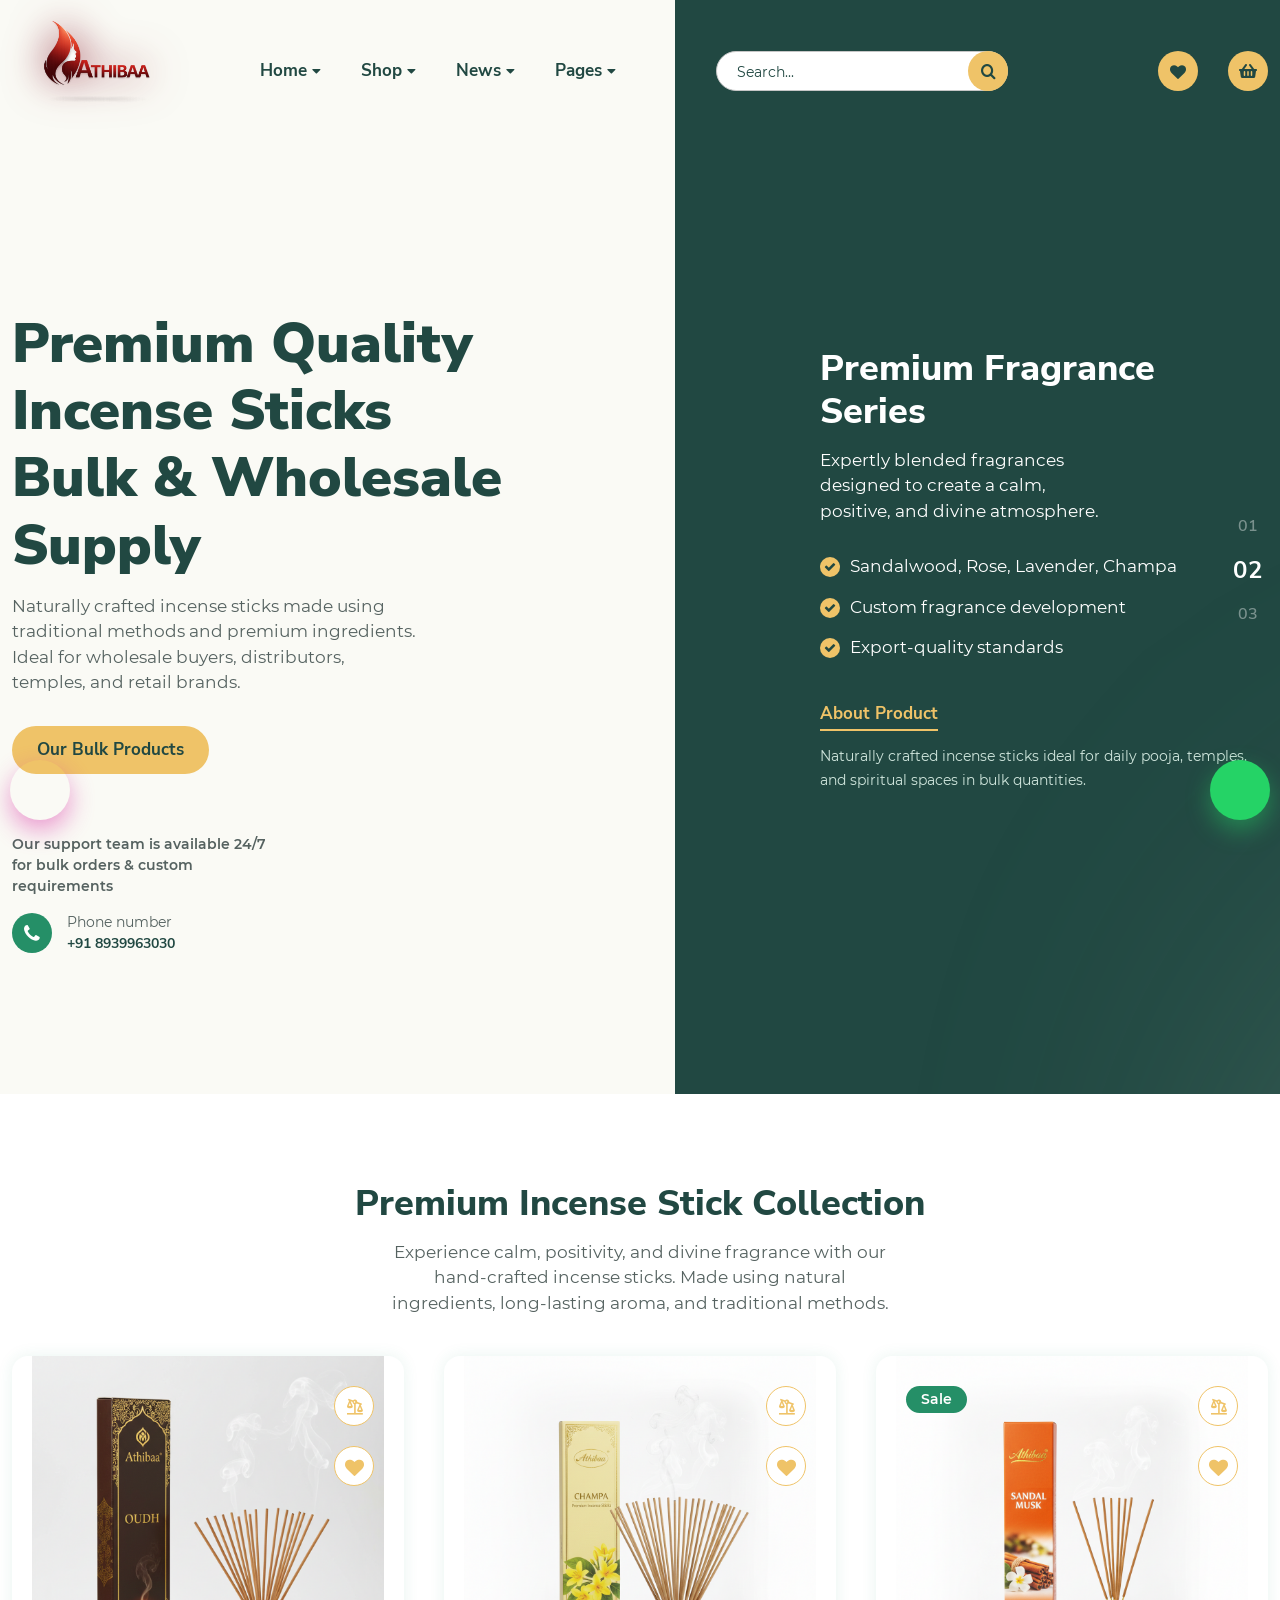
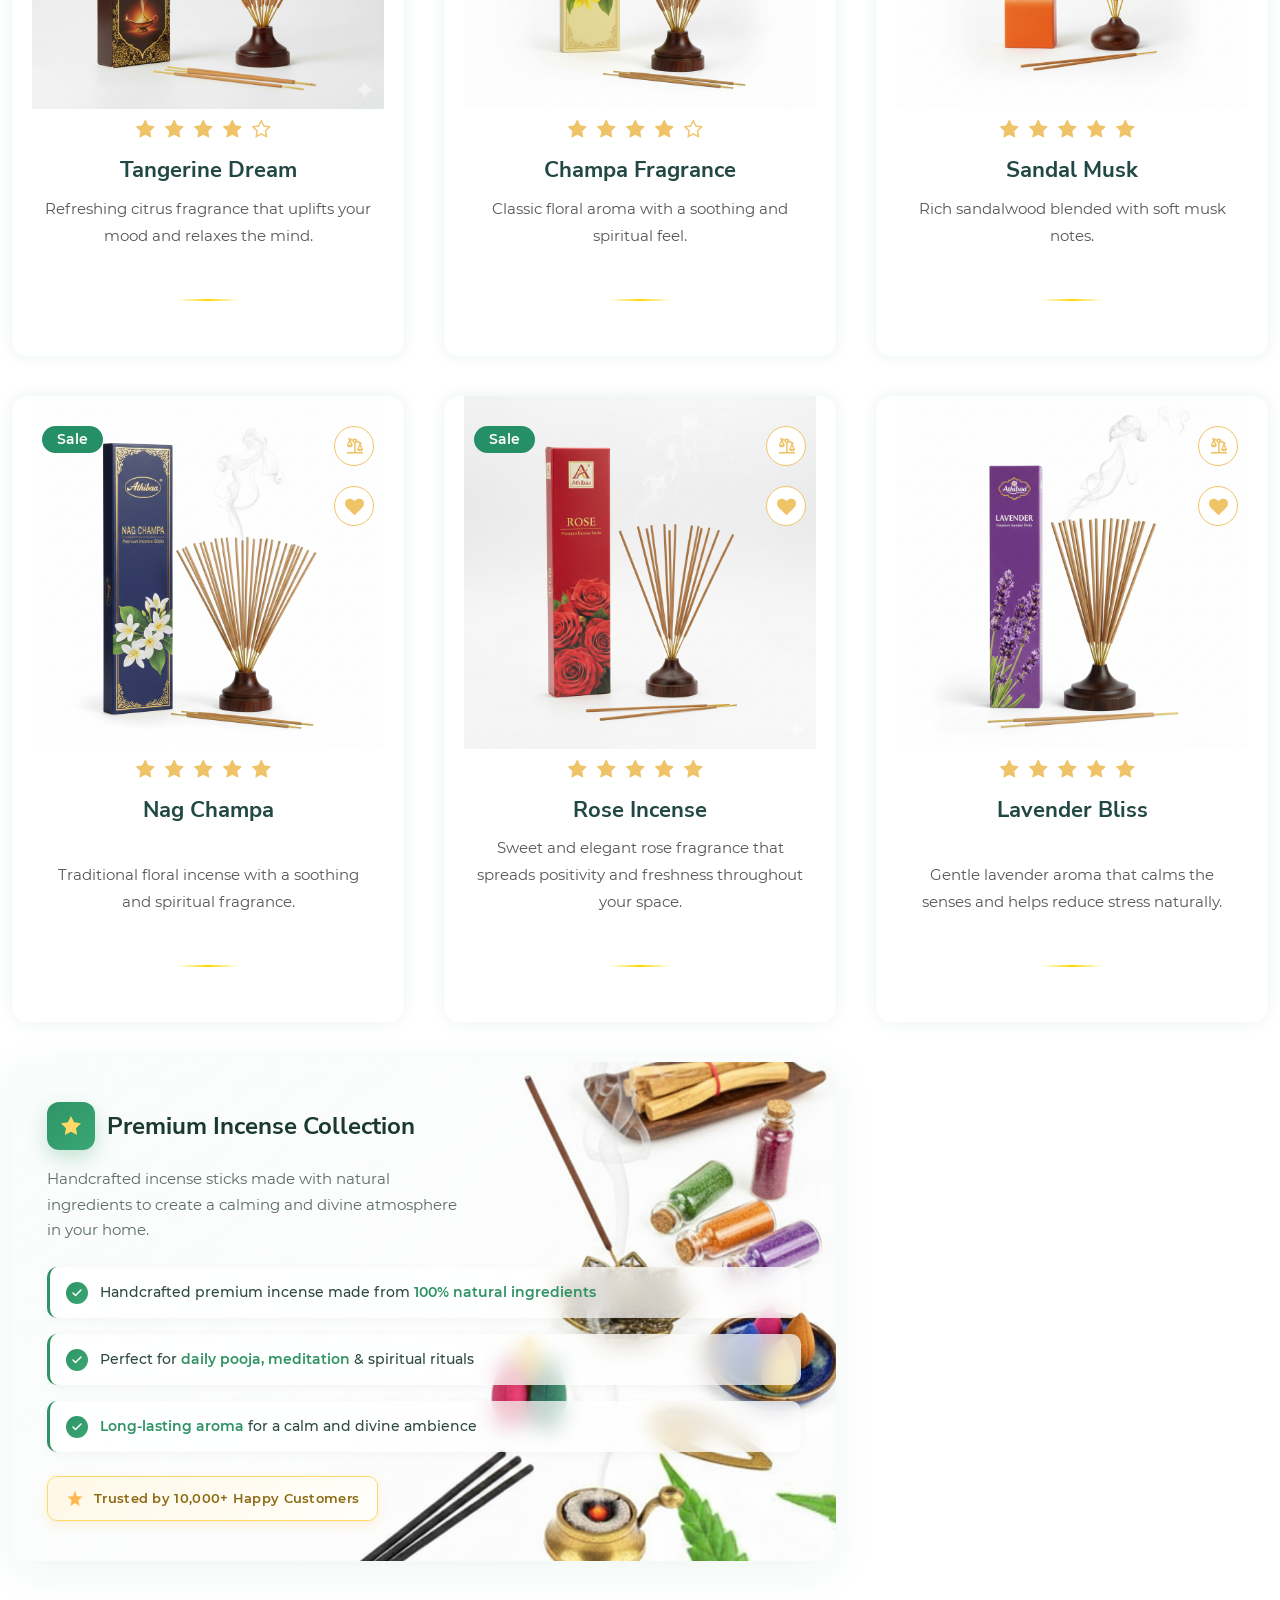
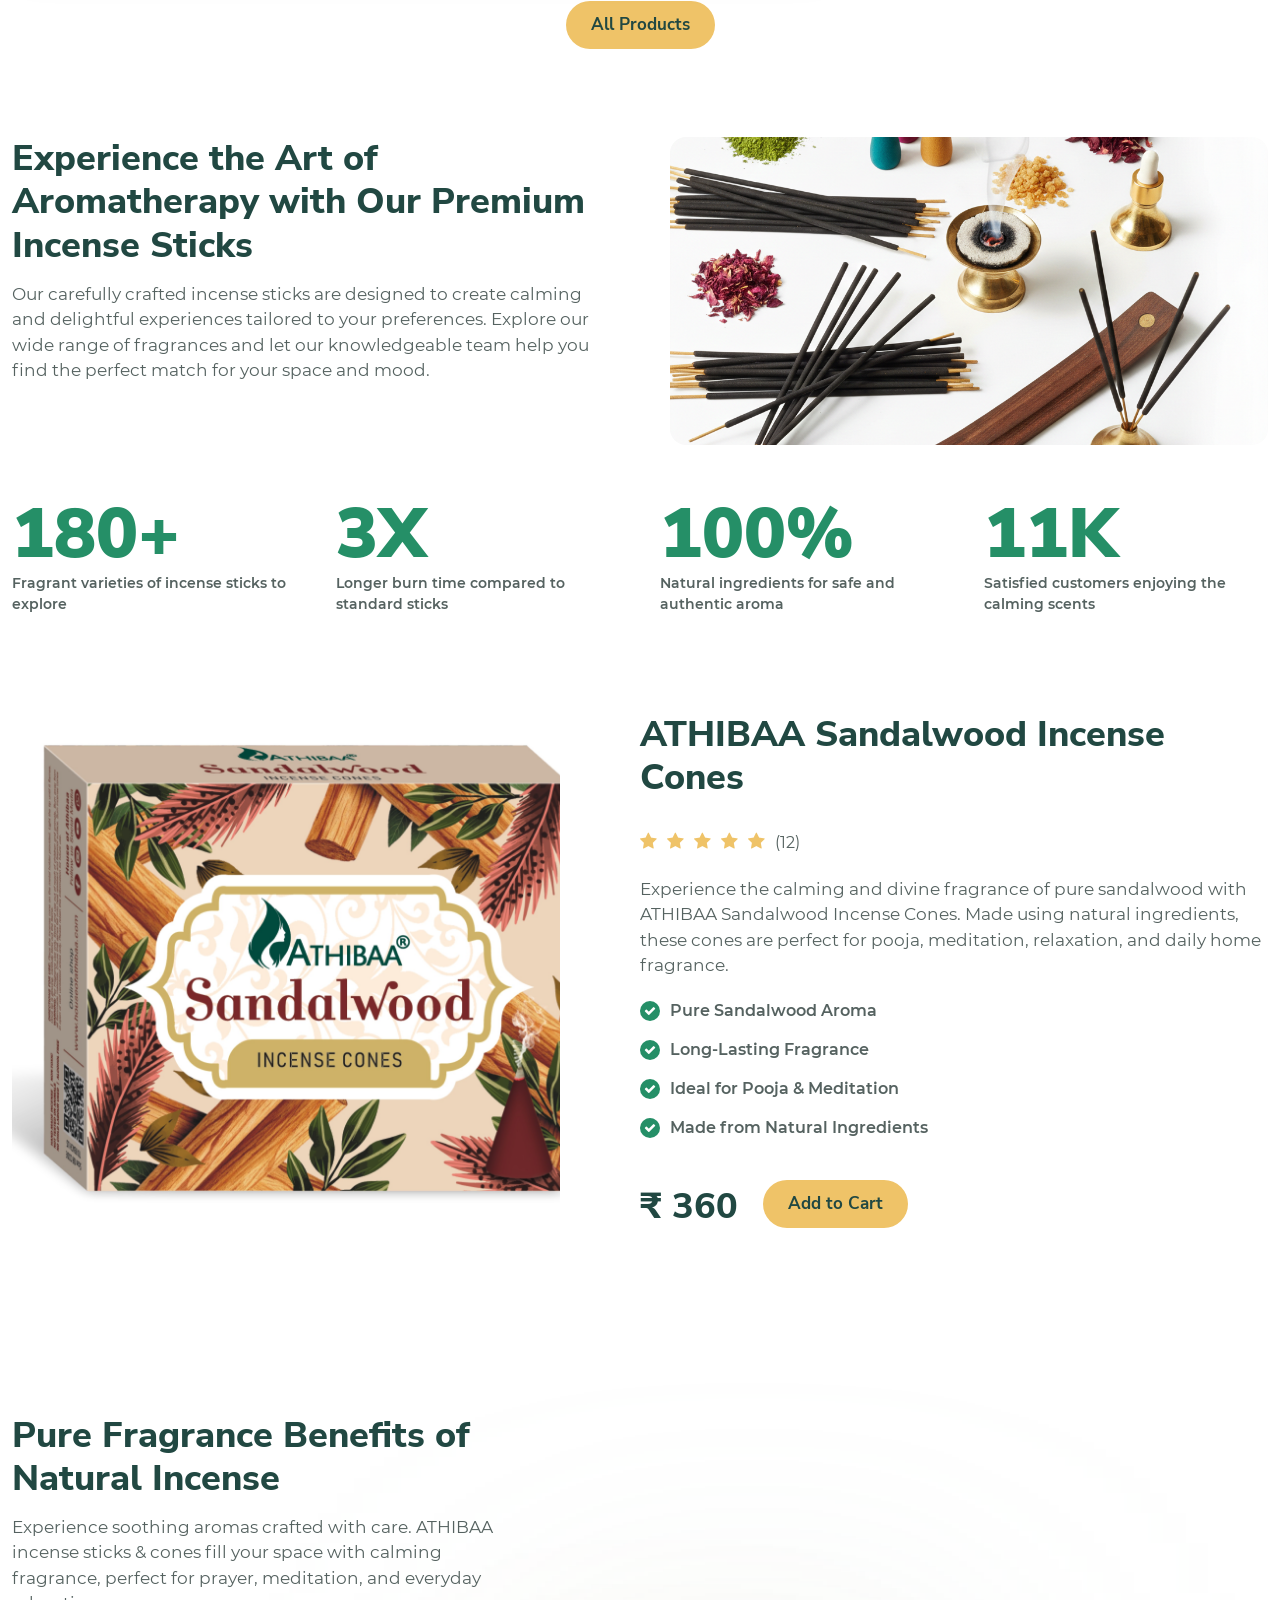
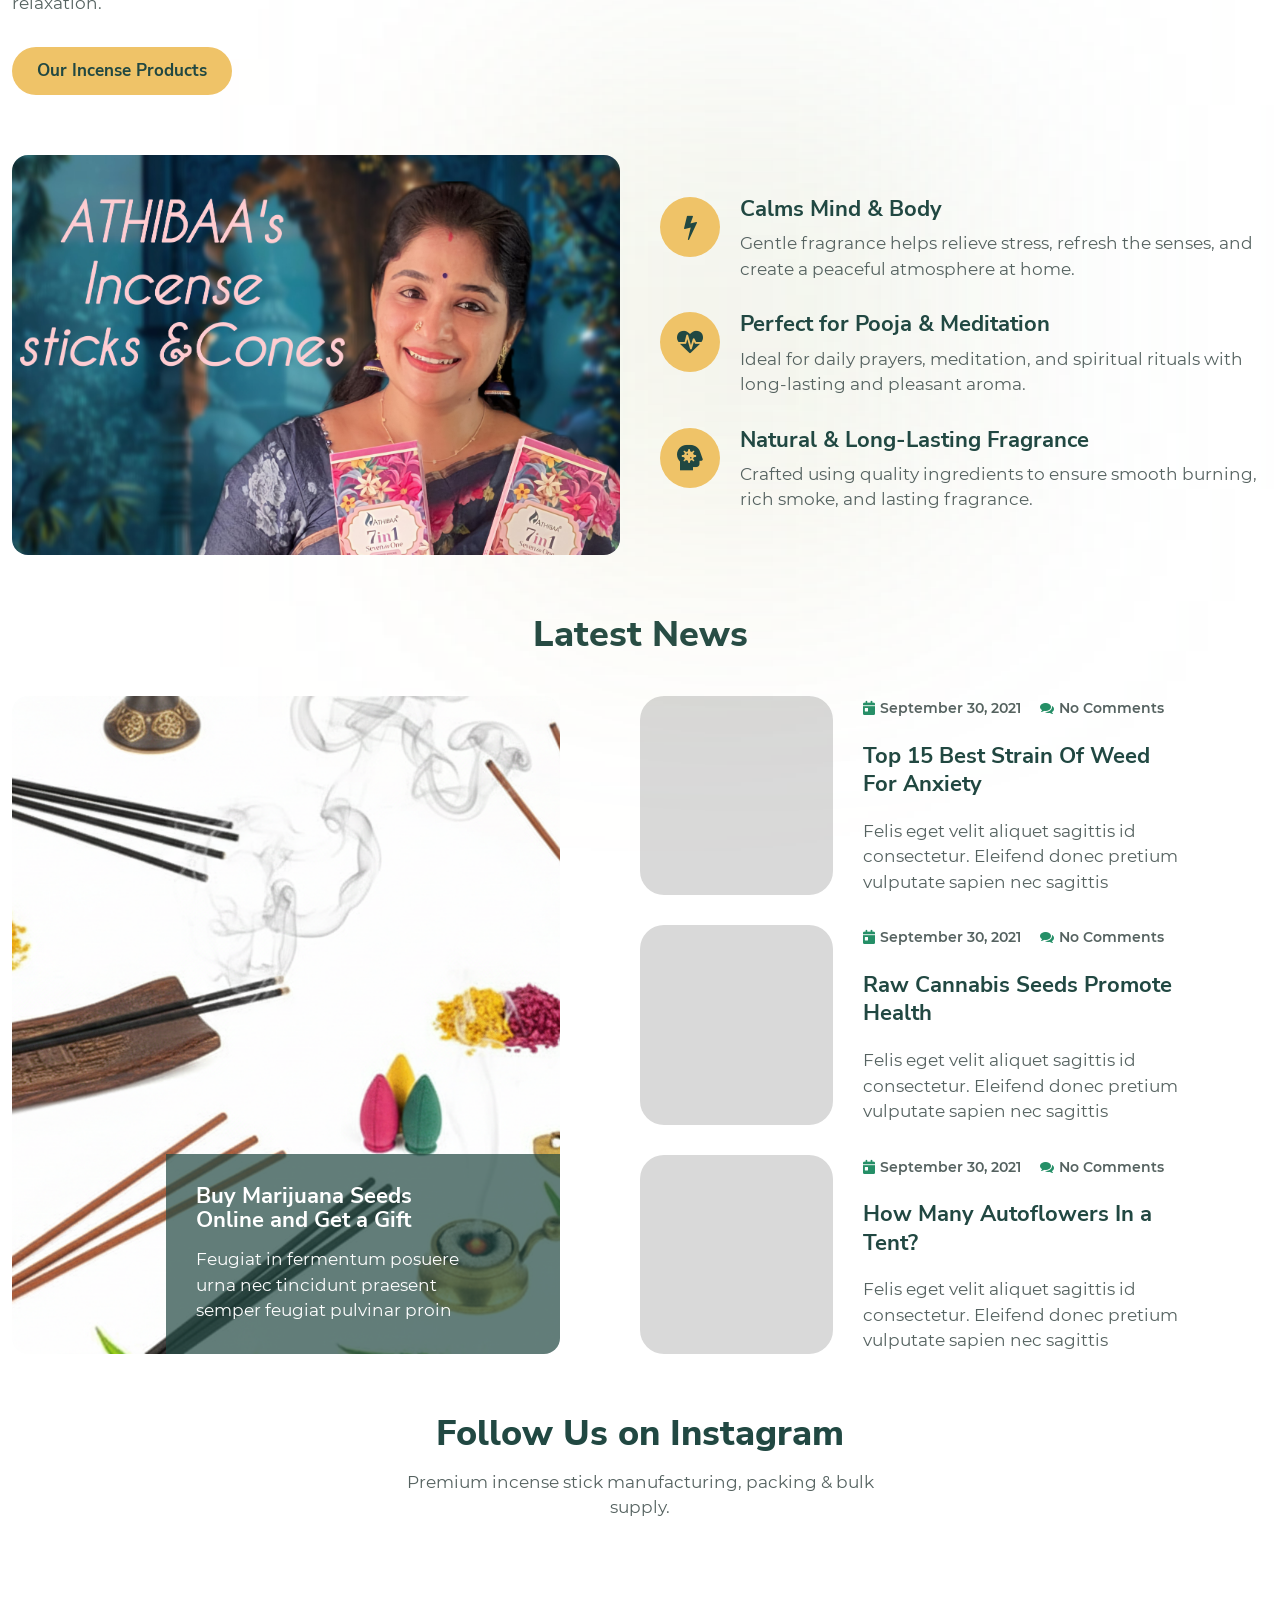
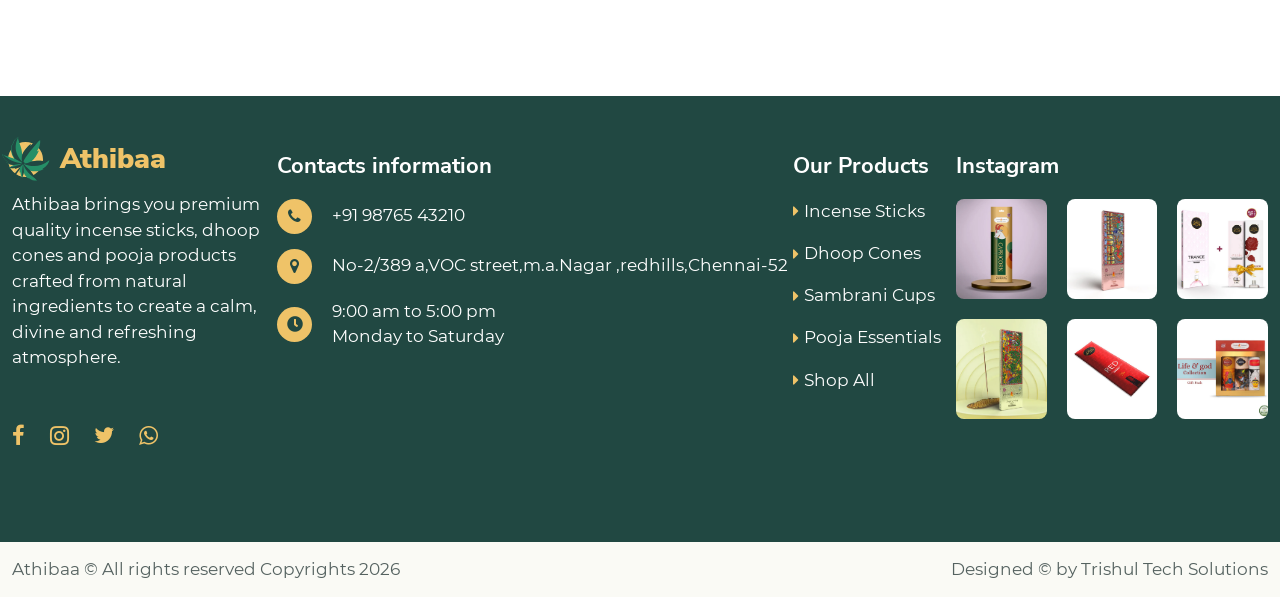
==== index.html @ e069b020 "first commit" ====
<!DOCTYPE html>
<html lang="en">

<head>
    <meta charset="UTF-8" />
    <meta name="viewport" content="width=device-width, initial-scale=1.0, minimum-scale=1.0" />
    <meta http-equiv="X-UA-Compatible" content="ie=edge" />
    <title>Home | Herbalist</title>
    <link rel="stylesheet preload" as="style" href="css/preload.min.css" />
    <link rel="stylesheet preload" as="style" href="css/icomoon.css" />
    <link rel="stylesheet preload" as="style" href="css/libs.min.css" />
    <link rel="stylesheet" href="css/socialmedia.css">

    <link rel="stylesheet" href="css/index.min.css" />
    <style>
        .logo-float {
            display: inline-block;
            position: relative;
            animation: float 3s ease-in-out infinite;
        }

        .logo-float img {
            width: 320px;
            height: auto;
            filter: drop-shadow(0 0 20px rgba(139, 34, 52, 0.8));
            animation: glow 2s ease-in-out infinite;
            transition: transform 0.3s ease;
        }

        .logo-float:hover img {
            transform: translateY(-5px) scale(1.05);
        }

        @keyframes float {

            0%,
            100% {
                transform: translateY(0px);
            }

            50% {
                transform: translateY(-15px);
            }
        }

        @keyframes glow {

            0%,
            100% {
                filter: drop-shadow(0 0 10px rgba(139, 34, 52, 0.5));
            }

            50% {
                filter: drop-shadow(0 0 30px rgba(139, 34, 52, 1));
            }
        }
    </style>
</head>

<body>
    <header class="header d-flex flex-wrap align-items-center" data-page="home" data-overlay="true">
        <div class="container d-flex flex-wrap flex-xl-nowrap align-items-center justify-content-between">
            <a class="brand footer_main-about_brand d-flex align-items-center" href="index.html">
                <span style="display: inline-block; position: relative; animation: float 3s ease-in-out infinite;">
                    <img src="img/athibaa/logo-2.png" alt="Athibaa" style="width: 198px; filter: drop-shadow(0 0 20px rgba(139,34,52,0.8)); 
                animation: glow 2s ease-in-out infinite;">
                </span>

            </a>
            <nav class="header_nav">
                <ul class="header_nav-list">
                    <li class="header_nav-list_item dropdown">
                        <a class="nav-link dropdown-toggle d-inline-flex align-items-center" href="#"
                            data-bs-toggle="collapse" data-bs-target="#homeMenu" aria-expanded="false"
                            aria-controls="homeMenu">
                            Home
                            <i class="icon-caret_down icon"></i>
                        </a>
                        <div class="dropdown-menu collapse" id="homeMenu">
                            <ul class="dropdown-list">
                                <li class="list-item nav-item" data-page="home">
                                    <a class="dropdown-item" href="index.html">Home 01</a>
                                </li>
                                <li class="list-item nav-item" data-page="home2">
                                    <a class="dropdown-item" href="index2.html">Home 02</a>
                                </li>
                            </ul>
                        </div>
                    </li>
                    <li class="header_nav-list_item dropdown">
                        <a class="nav-link dropdown-toggle d-inline-flex align-items-center" href="#"
                            data-bs-toggle="collapse" data-bs-target="#shopMenu" aria-expanded="false"
                            aria-controls="shopMenu">
                            Shop
                            <i class="icon-caret_down icon"></i>
                        </a>
                        <div class="dropdown-menu collapse" id="shopMenu">
                            <ul class="dropdown-list">
                                <li class="list-item nav-item" data-page="shop">
                                    <a class="dropdown-item" href="shop.html">Shop 01</a>
                                </li>
                                <li class="list-item nav-item" data-page="shop2">
                                    <a class="dropdown-item" href="shop2.html">Shop 02</a>
                                </li>
                                <li class="list-item nav-item" data-page="product">
                                    <a class="dropdown-item" href="product.html">Single Product 01</a>
                                </li>
                                <li class="list-item nav-item" data-page="product2">
                                    <a class="dropdown-item" href="product2.html">Single Product 02</a>
                                </li>
                                <li class="list-item nav-item" data-page="compare">
                                    <a class="dropdown-item" href="compare.html">Compare List</a>
                                </li>
                            </ul>
                        </div>
                    </li>
                    <li class="header_nav-list_item dropdown">
                        <a class="nav-link dropdown-toggle d-inline-flex align-items-center" href="#"
                            data-bs-toggle="collapse" data-bs-target="#newsMenu" aria-expanded="false"
                            aria-controls="newsMenu">
                            News
                            <i class="icon-caret_down icon"></i>
                        </a>
                        <div class="dropdown-menu collapse" id="newsMenu">
                            <ul class="dropdown-list">
                                <li class="list-item nav-item" data-page="news">
                                    <a class="dropdown-item" href="news.html">News 01</a>
                                </li>
                                <li class="list-item nav-item" data-page="news2">
                                    <a class="dropdown-item" href="news2.html">News 02</a>
                                </li>
                                <li class="list-item nav-item" data-page="post">
                                    <a class="dropdown-item" href="post.html">Single Post 01</a>
                                </li>
                                <li class="list-item nav-item" data-page="post2">
                                    <a class="dropdown-item" href="post2.html">Single Post 02</a>
                                </li>
                            </ul>
                        </div>
                    </li>
                    <li class="header_nav-list_item dropdown">
                        <a class="nav-link dropdown-toggle d-inline-flex align-items-center" href="#"
                            data-bs-toggle="collapse" data-bs-target="#pagesMenu" aria-expanded="false"
                            aria-controls="pagesMenu">
                            Pages
                            <i class="icon-caret_down icon"></i>
                        </a>
                        <div class="dropdown-menu collapse" id="pagesMenu">
                            <ul class="dropdown-list">
                                <li class="list-item nav-item" data-page="about">
                                    <a class="dropdown-item" href="about.html">About</a>
                                </li>
                                <li class="list-item nav-item" data-page="team">
                                    <a class="dropdown-item" href="team.html">Team</a>
                                </li>
                                <li class="list-item nav-item" data-page="faq">
                                    <a class="dropdown-item" href="faq.html">FAQ</a>
                                </li>
                                <li class="list-item nav-item" data-page="contacts">
                                    <a class="dropdown-item" href="contacts.html">Contacts 01</a>
                                </li>
                                <li class="list-item nav-item" data-page="contacts2">
                                    <a class="dropdown-item" href="contacts2.html">Contacts 02</a>
                                </li>
                                <li class="list-item nav-item" data-page="404">
                                    <a class="dropdown-item" href="404.html">Error Page</a>
                                </li>
                            </ul>
                        </div>
                    </li>
                </ul>
            </nav>
            <span class="header_trigger d-inline-flex d-xl-none flex-column justify-content-between">
                <span class="line line--short"></span>
                <span class="line line"></span>
                <span class="line line--short"></span>
                <span class="line line"></span>
            </span>
            <div class="header_user d-flex justify-content-end align-items-center">
                <form class="header_user-search" action="#" method="get" data-type="searchForm">
                    <input class="header_user-search_field field required" type="text" placeholder="Search..." />
                    <button
                        class="header_user-search_btn header_user-action d-inline-flex align-items-center justify-content-center"
                        type="submit" data-trigger="search">
                        <i class="icon-search"></i>
                    </button>
                </form>
                <a class="header_user-action d-inline-flex align-items-center justify-content-center"
                    href="wishlist.html">
                    <i class="icon-heart"></i>
                </a>
                <a class="header_user-action d-inline-flex align-items-center justify-content-center"
                    data-bs-toggle="offcanvas" data-bs-target="#cartOffcanvas" aria-controls="cartOffcanvas">
                    <i class="icon-basket"></i>
                </a>
            </div>
        </div>
    </header>
    <!-- Homepage content start -->
    <main>
        <!-- Hero section start -->
        <section class="hero">
            <div class="container d-xl-flex align-items-start">
                <div class="hero_about col-xl-6">
                    <div class="hero_header">
                        <h1 class="hero_header-title">Premium Quality Incense Sticks Bulk & Wholesale Supply</h1>
                        <p class="hero_header-text">
                            Naturally crafted incense sticks made using traditional methods and premium ingredients.
                            Ideal for wholesale buyers, distributors, temples, and retail brands.
                        </p>
                        <a class="hero_header-btn btn" href="shop.html">Our Bulk Products</a>
                    </div>
                    <div class="hero_contacts">
                        <p class="hero_contacts-text">Our support team is available 24/7 for bulk orders & custom
                            requirements
                        </p>
                        <span class="hero_contacts-data d-flex flex-column flex-sm-row align-items-center">
                            <span class="icon d-flex align-items-center justify-content-center">
                                <i class="icon-call"></i>
                            </span>
                            <span class="d-flex flex-column">
                                <span>Phone number</span>
                                <a class="link" href="tel:+91 8939963030">+91 8939963030</a>
                            </span>
                        </span>
                    </div>
                </div>
                <div class="hero_promo col-xl-6">
                    <div class="hero_promo-underlay"></div>
                    <div class="hero_promo-underlay--highlight"></div>
                    <div class="hero_slider swiper">
                        <div class="swiper-wrapper">
                            <div
                                class="hero_slider-slide d-flex flex-column flex-md-row justify-content-between justify-content-md-start align-items-md-center swiper-slide">
                                <div class="hero_slider-slide_media">
                                    <picture>
                                        <img class="lazy" src="img/athibaa/bakthi 2.png" alt="logo"
                                            style="margin-top: 250px; margin-left: -50px;">
                                    </picture>

                                </div>
                                <div class="hero_slider-slide_main">
                                    <h2 class="title">Natural Agarbatti Collection</h2>
                                    <p class="text">
                                        Smooth-burning incense sticks with long-lasting fragrance, perfect for daily
                                        pooja and spiritual use.
                                    </p>
                                    <ul class="list">
                                        <li
                                            class="list-item d-flex align-items-center justify-content-center justify-content-sm-start">
                                            <span class="icon d-flex align-items-center justify-content-center">
                                                <i class="icon-check"></i>
                                            </span>
                                            Handcrafted & machine-rolled options
                                        </li>
                                        <li
                                            class="list-item d-flex align-items-center justify-content-center justify-content-sm-start">
                                            <span class="icon d-flex align-items-center justify-content-center">
                                                <i class="icon-check"></i>
                                            </span>
                                            Long-lasting aroma
                                        </li>
                                        <li
                                            class="list-item d-flex align-items-center justify-content-center justify-content-sm-start">
                                            <span class="icon d-flex align-items-center justify-content-center">
                                                <i class="icon-check"></i>
                                            </span>
                                            Consistent quality in bulk supply
                                        </li>
                                    </ul>
                                    <a class="btn--underline" href="#">About Product</a>
                                    <p style="
                                        margin-top:14px;
                                        max-width:420px;
                                        font-size:14px;
                                        line-height:1.7;
                                        color:#cfe5dc;
                                        font-weight:400;
                                    ">
                                        Our incense sticks are crafted for bulk and wholesale supply using natural
                                        ingredients,
                                        ensuring consistent fragrance, smooth burning, and premium quality for temples,
                                        retailers, and export markets.
                                    </p>

                                </div>
                            </div>
                            <div
                                class="hero_slider-slide d-flex flex-column flex-md-row justify-content-between justify-content-md-start align-items-md-center swiper-slide">
                                <div class="hero_slider-slide_media">
                                    <picture class="incesne">
                                        <img class="lazy" src="img/athibaa/bakthi 1.png" alt="logo"
                                            style="width: 828px; margin-left: -99px; margin-top: 250px;">
                                    </picture>
                                </div>
                                <div class="hero_slider-slide_main">
                                    <h2 class="title">Premium Fragrance Series</h2>
                                    <p class="text">
                                        Expertly blended fragrances designed to create a calm, positive, and divine
                                        atmosphere.
                                    </p>
                                    <ul class="list">
                                        <li
                                            class="list-item d-flex align-items-center justify-content-center justify-content-sm-start">
                                            <span class="icon d-flex align-items-center justify-content-center">
                                                <i class="icon-check"></i>
                                            </span>
                                            Sandalwood, Rose, Lavender, Champa
                                        </li>
                                        <li
                                            class="list-item d-flex align-items-center justify-content-center justify-content-sm-start">
                                            <span class="icon d-flex align-items-center justify-content-center">
                                                <i class="icon-check"></i>
                                            </span>
                                            Custom fragrance development
                                        </li>
                                        <li
                                            class="list-item d-flex align-items-center justify-content-center justify-content-sm-start">
                                            <span class="icon d-flex align-items-center justify-content-center">
                                                <i class="icon-check"></i>
                                            </span>
                                            Export-quality standards
                                        </li>
                                    </ul>
                                    <a class="btn--underline" href="#">About Product</a>
                                    <p style="margin-top:14px; font-size:14px; line-height:1.7; color:#cfe5dc;">
                                        Naturally crafted incense sticks ideal for daily pooja, temples, and spiritual
                                        spaces in bulk quantities.
                                    </p>

                                </div>
                            </div>
                            <div
                                class="hero_slider-slide d-flex flex-column flex-md-row justify-content-between justify-content-md-start align-items-md-center swiper-slide">
                                <div class="hero_slider-slide_media">
                                    <picture class="incesne">
                                        <img class="lazy" src="img/athibaa/bakthi 3.png" alt="logo"
                                            style="width: 569px; margin-top: 256px; margin-left: 43px;">
                                    </picture>
                                </div>
                                <div class="hero_slider-slide_main">
                                    <h2 class="title">Wholesale Incense Solutions</h2>
                                    <p class="text">
                                        Reliable bulk manufacturing with consistent quality, timely delivery, and
                                        competitive pricing.
                                    </p>
                                    <ul class="list">
                                        <li
                                            class="list-item d-flex align-items-center justify-content-center justify-content-sm-start">
                                            <span class="icon d-flex align-items-center justify-content-center">
                                                <i class="icon-check"></i>
                                            </span>
                                            Custom packaging & branding
                                        </li>
                                        <li
                                            class="list-item d-flex align-items-center justify-content-center justify-content-sm-start">
                                            <span class="icon d-flex align-items-center justify-content-center">
                                                <i class="icon-check"></i>
                                            </span>
                                            Large-scale production capacity
                                        </li>
                                        <li
                                            class="list-item d-flex align-items-center justify-content-center justify-content-sm-start">
                                            <span class="icon d-flex align-items-center justify-content-center">
                                                <i class="icon-check"></i>
                                            </span>
                                            Domestic & export supply
                                        </li>
                                    </ul>
                                    <a class="btn--underline" href="#">About Product</a>
                                    <p style="margin-top:14px; font-size:14px; line-height:1.7; color:#cfe5dc;">
                                        Reliable bulk incense manufacturing with custom fragrances, packaging, and
                                        private label support.
                                    </p>

                                </div>
                            </div>
                        </div>
                        <div class="hero-pagination swiper-pagination d-sm-flex flex-column"></div>
                    </div>
                </div>
            </div>
        </section>
        <a href="https://wa.me/+91 8939963030" target="_blank" class="float-btn whatsapp-float float-bob-y"
    aria-label="Chat on WhatsApp">
</a>

<a href="https://www.instagram.com/houseofathibaa/" target="_blank" class="float-btn instagram-float float-bob-y"
    aria-label="Visit Instagram">
</a>
        <!-- Hero section end -->
        <!-- Featured products section start -->
        <section class="featured section--nopb">
            <div class="container">
                <div class="featured_header">
                    <h2 class="featured_header-title">Premium Incense Stick Collection</h2>
                    <p class="featured_header-text">
                        Experience calm, positivity, and divine fragrance with our hand-crafted incense sticks. Made
                        using natural ingredients, long-lasting aroma, and traditional methods.
                    </p>
                </div>
                <div class="products_list d-grid">
                    <div class="products_list-item">
                        <div class="products_list-item_wrapper d-flex flex-column">
                            <div class="media">
                                <a href="product.html" target="_blank" rel="noopener norefferer">
                                    <picture>

                                        <img class="lazy preview" src="img/athibaa/athi-1.png" alt="Tangerine Dream" />
                                    </picture>
                                </a>
                                <div class="overlay d-flex justify-content-between align-items-start">
                                    <div class="action d-flex flex-column">
                                        <a class="action_link d-flex align-items-center justify-content-center" href="#"
                                            data-trigger="compare">
                                            <i class="icon-compare"></i>
                                        </a>
                                        <a class="action_link d-flex align-items-center justify-content-center" href="#"
                                            data-role="wishlist">
                                            <i class="icon-heart"></i>
                                        </a>
                                    </div>
                                </div>
                            </div>
                            <div class="main d-flex flex-column align-items-center justify-content-between">
                                <div class="main_rating">
                                    <ul
                                        class="main_rating-stars d-flex align-items-center justify-content-center accent">
                                        <li class="main_rating-stars_star"><i class="icon-star_fill"></i></li>
                                        <li class="main_rating-stars_star"><i class="icon-star_fill"></i></li>
                                        <li class="main_rating-stars_star"><i class="icon-star_fill"></i></li>
                                        <li class="main_rating-stars_star"><i class="icon-star_fill"></i></li>
                                        <li class="main_rating-stars_star"><i class="icon-star"></i></li>
                                    </ul>
                                </div>

                                <a class="main_title" href="product.html" target="_blank" rel="noopener norefferer">
                                    Tangerine Dream
                                </a>

                                <p style="
                                      text-align: center;
                                             color: #555;
                                        font-size: 15px;
                                       line-height: 1.8;
                                         margin-bottom: 25px;
                                           animation: fadeInUp 0.8s ease-out 0.4s both;
                                             font-weight: 300;
                                              ">
                                    Refreshing citrus fragrance that uplifts your mood and relaxes the mind.
                                </p>
                                <!-- Divider -->
                                <div style="
                                            width: 60px;
                                            height: 2px;
                                            background: linear-gradient(90deg, transparent, #FFD700, transparent);
                                            margin: 25px auto;
                                            animation: fadeInUp 0.8s ease-out 0.5s both;
                                        "></div>


                                <!-- <a class="btn btn--green" href="#">Add to Cart</a> -->
                            </div>

                        </div>
                    </div>
                    <div class="products_list-item">
                        <div class="products_list-item_wrapper d-flex flex-column">
                            <div class="media">
                                <a href="product.html" target="_blank" rel="noopener norefferer">
                                    <picture>
                                        <img class="lazy preview" src="img/athibaa/athi-2.png" alt="Tangerine Dream" />
                                    </picture>
                                </a>
                                <div class="overlay d-flex justify-content-between align-items-start">
                                    <div class="action d-flex flex-column">
                                        <a class="action_link d-flex align-items-center justify-content-center" href="#"
                                            data-trigger="compare">
                                            <i class="icon-compare"></i>
                                        </a>
                                        <a class="action_link d-flex align-items-center justify-content-center" href="#"
                                            data-role="wishlist">
                                            <i class="icon-heart"></i>
                                        </a>
                                    </div>
                                </div>
                            </div>
                            <div class="main d-flex flex-column align-items-center justify-content-between">
                                <div class="main_rating">
                                    <ul
                                        class="main_rating-stars d-flex align-items-center justify-content-center accent">
                                        <li class="main_rating-stars_star">
                                            <i class="icon-star_fill"></i>
                                        </li>
                                        <li class="main_rating-stars_star">
                                            <i class="icon-star_fill"></i>
                                        </li>
                                        <li class="main_rating-stars_star">
                                            <i class="icon-star_fill"></i>
                                        </li>
                                        <li class="main_rating-stars_star">
                                            <i class="icon-star_fill"></i>
                                        </li>
                                        <li class="main_rating-stars_star">
                                            <i class="icon-star"></i>
                                        </li>
                                    </ul>
                                </div>
                                <a class="main_title" href="product.html" target="_blank"
                                    rel="noopener norefferer">Champa Fragrance</a>
                                <p style="
                                      text-align: center;
                                             color: #555;
                                        font-size: 15px;
                                       line-height: 1.8;
                                         margin-bottom: 25px;
                                           animation: fadeInUp 0.8s ease-out 0.4s both;
                                             font-weight: 300;
                                              ">
                                    Classic floral aroma with a soothing and spiritual feel.
                                </p>
                                <!-- Divider -->
                                <div style="
                                            width: 60px;
                                            height: 2px;
                                            background: linear-gradient(90deg, transparent, #FFD700, transparent);
                                            margin: 25px auto;
                                            animation: fadeInUp 0.8s ease-out 0.5s both;
                                        "></div>

                            </div>
                        </div>
                    </div>
                    <div class="products_list-item">
                        <div class="products_list-item_wrapper d-flex flex-column">
                            <div class="media">
                                <a href="product.html" target="_blank" rel="noopener norefferer">
                                    <picture>
                                        <img class="lazy preview" src="img/athibaa/athi-3.png" alt="High CBD 50 Oil" />
                                    </picture>
                                </a>
                                <div class="overlay d-flex justify-content-between align-items-start">
                                    <div class="action d-flex flex-column">
                                        <a class="action_link d-flex align-items-center justify-content-center" href="#"
                                            data-trigger="compare">
                                            <i class="icon-compare"></i>
                                        </a>
                                        <a class="action_link d-flex align-items-center justify-content-center" href="#"
                                            data-role="wishlist">
                                            <i class="icon-heart"></i>
                                        </a>
                                    </div>
                                </div>
                                <span class="label">Sale</span>
                            </div>
                            <div class="main d-flex flex-column align-items-center justify-content-between">
                                <div class="main_rating">
                                    <ul
                                        class="main_rating-stars d-flex align-items-center justify-content-center accent">
                                        <li class="main_rating-stars_star">
                                            <i class="icon-star_fill"></i>
                                        </li>
                                        <li class="main_rating-stars_star">
                                            <i class="icon-star_fill"></i>
                                        </li>
                                        <li class="main_rating-stars_star">
                                            <i class="icon-star_fill"></i>
                                        </li>
                                        <li class="main_rating-stars_star">
                                            <i class="icon-star_fill"></i>
                                        </li>
                                        <li class="main_rating-stars_star">
                                            <i class="icon-star_fill"></i>
                                        </li>
                                    </ul>
                                </div>
                                <a class="main_title" href="product.html" target="_blank"
                                    rel="noopener norefferer">Sandal Musk
                                </a>
                                <p style="
                                      text-align: center;
                                             color: #555;
                                        font-size: 15px;
                                       line-height: 1.8;
                                         margin-bottom: 25px;
                                           animation: fadeInUp 0.8s ease-out 0.4s both;
                                             font-weight: 300;
                                              ">
                                    Rich sandalwood blended with soft musk notes.
                                </p>
                                <!-- Divider -->
                                <div style="
                                            width: 60px;
                                            height: 2px;
                                            background: linear-gradient(90deg, transparent, #FFD700, transparent);
                                            margin: 25px auto;
                                            animation: fadeInUp 0.8s ease-out 0.5s both;
                                        "></div>

                            </div>
                        </div>
                    </div>
                    <div class="products_list-item">
                        <div class="products_list-item_wrapper d-flex flex-column">
                            <div class="media">
                                <a href="product.html" target="_blank" rel="noopener norefferer">
                                    <picture>
                                        <img class="lazy preview" src="img/athibaa/athi-4.png"
                                            alt="CBD Plus Formula Oil" />
                                    </picture>
                                </a>
                                <div class="overlay d-flex justify-content-between align-items-start">
                                    <div class="action d-flex flex-column">
                                        <a class="action_link d-flex align-items-center justify-content-center" href="#"
                                            data-trigger="compare">
                                            <i class="icon-compare"></i>
                                        </a>
                                        <a class="action_link d-flex align-items-center justify-content-center" href="#"
                                            data-role="wishlist">
                                            <i class="icon-heart"></i>
                                        </a>
                                    </div>
                                </div>
                                <span class="label">Sale</span>
                            </div>
                            <div class="main d-flex flex-column align-items-center justify-content-between">
                                <div class="main_rating">
                                    <ul
                                        class="main_rating-stars d-flex align-items-center justify-content-center accent">
                                        <li class="main_rating-stars_star">
                                            <i class="icon-star_fill"></i>
                                        </li>
                                        <li class="main_rating-stars_star">
                                            <i class="icon-star_fill"></i>
                                        </li>
                                        <li class="main_rating-stars_star">
                                            <i class="icon-star_fill"></i>
                                        </li>
                                        <li class="main_rating-stars_star">
                                            <i class="icon-star_fill"></i>
                                        </li>
                                        <li class="main_rating-stars_star">
                                            <i class="icon-star_fill"></i>
                                        </li>
                                    </ul>
                                </div>
                                <a class="main_title" href="product.html" target="_blank" rel="noopener norefferer">
                                    Nag Champa</a>
                                <p style="
                                      text-align: center;
                                             color: #555;
                                        font-size: 15px;
                                       line-height: 1.8;
                                         margin-bottom: 25px;
                                           animation: fadeInUp 0.8s ease-out 0.4s both;
                                             font-weight: 300;
                                              ">
                                    Traditional floral incense with a soothing and spiritual fragrance.
                                </p>
                                <!-- Divider -->
                                <div style="
                                            width: 60px;
                                            height: 2px;
                                            background: linear-gradient(90deg, transparent, #FFD700, transparent);
                                            margin: 25px auto;
                                            animation: fadeInUp 0.8s ease-out 0.5s both;
                                        "></div>

                            </div>
                        </div>
                    </div>
                    <div class="products_list-item">
                        <div class="products_list-item_wrapper d-flex flex-column">
                            <div class="media">
                                <a href="product.html" target="_blank" rel="noopener norefferer">
                                    <picture>

                                        <img class="lazy preview" src="img/athibaa/athi-5.png" alt="Tangerine Dream" />
                                    </picture>
                                </a>
                                <div class="overlay d-flex justify-content-between align-items-start">
                                    <div class="action d-flex flex-column">
                                        <a class="action_link d-flex align-items-center justify-content-center" href="#"
                                            data-trigger="compare">
                                            <i class="icon-compare"></i>
                                        </a>
                                        <a class="action_link d-flex align-items-center justify-content-center" href="#"
                                            data-role="wishlist">
                                            <i class="icon-heart"></i>
                                        </a>
                                    </div>
                                </div>
                                <span class="label">Sale</span>
                            </div>
                            <div class="main d-flex flex-column align-items-center justify-content-between">
                                <div class="main_rating">
                                    <ul
                                        class="main_rating-stars d-flex align-items-center justify-content-center accent">
                                        <li class="main_rating-stars_star">
                                            <i class="icon-star_fill"></i>
                                        </li>
                                        <li class="main_rating-stars_star">
                                            <i class="icon-star_fill"></i>
                                        </li>
                                        <li class="main_rating-stars_star">
                                            <i class="icon-star_fill"></i>
                                        </li>
                                        <li class="main_rating-stars_star">
                                            <i class="icon-star_fill"></i>
                                        </li>
                                        <li class="main_rating-stars_star">
                                            <i class="icon-star_fill"></i>
                                        </li>
                                    </ul>
                                </div>
                                <a class="main_title" href="product.html" target="_blank" rel="noopener norefferer">Rose
                                    Incense</a>
                                <p style="
                                      text-align: center;
                                             color: #555;
                                        font-size: 15px;
                                       line-height: 1.8;
                                         margin-bottom: 25px;
                                           animation: fadeInUp 0.8s ease-out 0.4s both;
                                             font-weight: 300;
                                              ">
                                    Sweet and elegant rose fragrance that spreads positivity and freshness throughout
                                    your space.
                                </p>
                                <!-- Divider -->
                                <div style="
                                            width: 60px;
                                            height: 2px;
                                            background: linear-gradient(90deg, transparent, #FFD700, transparent);
                                            margin: 25px auto;
                                            animation: fadeInUp 0.8s ease-out 0.5s both;
                                        "></div>

                            </div>
                        </div>
                    </div>
                    <div class="products_list-item">
                        <div class="products_list-item_wrapper d-flex flex-column">
                            <div class="media">
                                <a href="product.html" target="_blank" rel="noopener norefferer">
                                    <picture>
                                        <img class="lazy preview" src="img/athibaa/athi-6.png"
                                            alt="Limelight (Ultra Sour)" />
                                    </picture>
                                </a>
                                <div class="overlay d-flex justify-content-between align-items-start">
                                    <div class="action d-flex flex-column">
                                        <a class="action_link d-flex align-items-center justify-content-center" href="#"
                                            data-trigger="compare">
                                            <i class="icon-compare"></i>
                                        </a>
                                        <a class="action_link d-flex align-items-center justify-content-center" href="#"
                                            data-role="wishlist">
                                            <i class="icon-heart"></i>
                                        </a>
                                    </div>
                                </div>
                            </div>
                            <div class="main d-flex flex-column align-items-center justify-content-between">
                                <div class="main_rating">
                                    <ul
                                        class="main_rating-stars d-flex align-items-center justify-content-center accent">
                                        <li class="main_rating-stars_star">
                                            <i class="icon-star_fill"></i>
                                        </li>
                                        <li class="main_rating-stars_star">
                                            <i class="icon-star_fill"></i>
                                        </li>
                                        <li class="main_rating-stars_star">
                                            <i class="icon-star_fill"></i>
                                        </li>
                                        <li class="main_rating-stars_star">
                                            <i class="icon-star_fill"></i>
                                        </li>
                                        <li class="main_rating-stars_star">
                                            <i class="icon-star_fill"></i>
                                        </li>
                                    </ul>
                                </div>
                                <a class="main_title" href="product.html" target="_blank"
                                    rel="noopener norefferer">Lavender Bliss</a>
                                <p style="
                                      text-align: center;
                                             color: #555;
                                        font-size: 15px;
                                       line-height: 1.8;
                                         margin-bottom: 25px;
                                           animation: fadeInUp 0.8s ease-out 0.4s both;
                                             font-weight: 300;
                                              ">
                                    Gentle lavender aroma that calms the senses and helps reduce stress naturally.
                                </p>
                                <!-- Divider -->
                                <div style="
                                            width: 60px;
                                            height: 2px;
                                            background: linear-gradient(90deg, transparent, #FFD700, transparent);
                                            margin: 25px auto;
                                            animation: fadeInUp 0.8s ease-out 0.5s both;">
                                </div>
                            </div>
                        </div>
                    </div>
                    <div class="products_list-promo" style="
    position: relative;
    background: url(img/athibaa/athib-2-bg.png) center / cover no-repeat;
    border-radius: 16px;
    padding: 40px 35px;
    box-shadow: 0 10px 40px rgba(47, 147, 101, 0.08);
    overflow: hidden;
">
                        <!-- Decorative Background Overlay -->
                        <span class="overlay" style="
        position: absolute;
        top: 0;
        left: 0;
        right: 0;
        bottom: 0;
        background: linear-gradient(135deg, rgba(248, 253, 251, 0.85) 0%, rgba(255, 255, 255, 0.9) 100%);
        pointer-events: none;
        z-index: 1;
    "></span>

                        <div class="content" style="position: relative; z-index: 2;">
                            <!-- Header with Icon -->
                            <div style="display: flex; align-items: center; gap: 12px; margin-bottom: 16px;">
                                <div style="
                width: 48px;
                height: 48px;
                background: linear-gradient(135deg, #2f9365 0%, #3aa876 100%);
                border-radius: 12px;
                display: flex;
                align-items: center;
                justify-content: center;
                box-shadow: 0 8px 20px rgba(47, 147, 101, 0.25);
            ">
                                    <svg width="24" height="24" viewBox="0 0 24 24" fill="none">
                                        <path
                                            d="M12 2L15.09 8.26L22 9.27L17 14.14L18.18 21.02L12 17.77L5.82 21.02L7 14.14L2 9.27L8.91 8.26L12 2Z"
                                            fill="#FFD966" />
                                    </svg>
                                </div>
                                <h3 class="products_list-promo_title" style="
                font-size: 24px;
                font-weight: 700;
                color: #1a3a2e;
                margin: 0;
                line-height: 1.3;
            ">Premium Incense Collection</h3>
                            </div>

                            <p class="products_list-promo_text" style="
            font-size: 15px;
            color: #5a6b63;
            line-height: 1.7;
            margin: 0 0 24px 0;
        ">
                                Handcrafted incense sticks made with natural ingredients to create a calming and divine
                                atmosphere in your home.
                            </p>

                            <!-- Feature Points -->
                            <div style="
            margin-top: 18px;
            display: flex;
            flex-direction: column;
            gap: 16px;
        ">
                                <!-- Point 1 -->
                                <div style="
                display: flex;
                align-items: flex-start;
                gap: 12px;
                padding: 14px 16px;
                background: rgba(255, 255, 255, 0.7);
                backdrop-filter: blur(10px);
                border-radius: 10px;
                border-left: 3px solid #2f9365;
                box-shadow: 0 2px 8px rgba(0, 0, 0, 0.04);
            ">
                                    <div style="
                    width: 22px;
                    height: 22px;
                    background: linear-gradient(135deg, #2f9365 0%, #3aa876 100%);
                    border-radius: 50%;
                    display: flex;
                    align-items: center;
                    justify-content: center;
                    flex-shrink: 0;
                    margin-top: 1px;
                ">
                                        <svg width="12" height="12" viewBox="0 0 24 24" fill="none">
                                            <path d="M20 6L9 17L4 12" stroke="#ffffff" stroke-width="3"
                                                stroke-linecap="round" stroke-linejoin="round" />
                                        </svg>
                                    </div>
                                    <p style="
                    font-size: 14px;
                    font-weight: 500;
                    color: #2d4a3e;
                    margin: 0;
                    line-height: 1.6;
                ">
                                        Handcrafted premium incense made from <strong style="color: #2f9365;">100%
                                            natural ingredients</strong>
                                    </p>
                                </div>

                                <!-- Point 2 -->
                                <div style="
                display: flex;
                align-items: flex-start;
                gap: 12px;
                padding: 14px 16px;
                background: rgba(255, 255, 255, 0.7);
                backdrop-filter: blur(10px);
                border-radius: 10px;
                border-left: 3px solid #2f9365;
                box-shadow: 0 2px 8px rgba(0, 0, 0, 0.04);
            ">
                                    <div style="
                    width: 22px;
                    height: 22px;
                    background: linear-gradient(135deg, #2f9365 0%, #3aa876 100%);
                    border-radius: 50%;
                    display: flex;
                    align-items: center;
                    justify-content: center;
                    flex-shrink: 0;
                    margin-top: 1px;
                ">
                                        <svg width="12" height="12" viewBox="0 0 24 24" fill="none">
                                            <path d="M20 6L9 17L4 12" stroke="#ffffff" stroke-width="3"
                                                stroke-linecap="round" stroke-linejoin="round" />
                                        </svg>
                                    </div>
                                    <p style="
                    font-size: 14px;
                    font-weight: 500;
                    color: #2d4a3e;
                    margin: 0;
                    line-height: 1.6;
                ">
                                        Perfect for <strong style="color: #2f9365;">daily pooja, meditation</strong> &
                                        spiritual rituals
                                    </p>
                                </div>

                                <!-- Point 3 -->
                                <div style="
                display: flex;
                align-items: flex-start;
                gap: 12px;
                padding: 14px 16px;
                background: rgba(255, 255, 255, 0.7);
                backdrop-filter: blur(10px);
                border-radius: 10px;
                border-left: 3px solid #2f9365;
                box-shadow: 0 2px 8px rgba(0, 0, 0, 0.04);
            ">
                                    <div style="
                    width: 22px;
                    height: 22px;
                    background: linear-gradient(135deg, #2f9365 0%, #3aa876 100%);
                    border-radius: 50%;
                    display: flex;
                    align-items: center;
                    justify-content: center;
                    flex-shrink: 0;
                    margin-top: 1px;
                ">
                                        <svg width="12" height="12" viewBox="0 0 24 24" fill="none">
                                            <path d="M20 6L9 17L4 12" stroke="#ffffff" stroke-width="3"
                                                stroke-linecap="round" stroke-linejoin="round" />
                                        </svg>
                                    </div>
                                    <p style="
                    font-size: 14px;
                    font-weight: 500;
                    color: #2d4a3e;
                    margin: 0;
                    line-height: 1.6;
                ">
                                        <strong style="color: #2f9365;">Long-lasting aroma</strong> for a calm and
                                        divine ambience
                                    </p>
                                </div>
                            </div>

                            <!-- Trust Badge -->
                            <div style="
            margin-top: 24px;
            padding: 12px 18px;
            background: linear-gradient(135deg, #fff8e7 0%, #fffef9 100%);
            border: 1px solid #ffd966;
            border-radius: 10px;
            display: inline-flex;
            align-items: center;
            gap: 10px;
            box-shadow: 0 4px 12px rgba(255, 184, 77, 0.2);
        ">
                                <svg width="18" height="18" viewBox="0 0 24 24" fill="none">
                                    <path
                                        d="M12 2L14.5 9.5L22 10L16.5 15L18 22.5L12 18.5L6 22.5L7.5 15L2 10L9.5 9.5L12 2Z"
                                        fill="#FFB84D" />
                                </svg>
                                <span style="
                font-size: 13px;
                font-weight: 600;
                color: #8B6914;
                letter-spacing: 0.3px;
            ">Trusted by 10,000+ Happy Customers</span>
                            </div>
                        </div>
                    </div>
                </div>
                <a class="featured_btn btn" href="shop.html">All Products</a>
            </div>
        </section>
        <!-- Featured products section end -->
        <!-- About section start -->
        <section class="about section--nopb">
            <div class="container">
                <div class="about_main d-lg-flex justify-content-between">
                    <div class="about_main-content col-lg-6 col-xl-auto">
                        <h2 class="about_main-content_header">
                            Experience the Art of Aromatherapy with Our Premium Incense Sticks
                        </h2>
                        <p class="about_main-content_text">
                            Our carefully crafted incense sticks are designed to create calming and delightful
                            experiences tailored to your preferences. Explore our wide range of fragrances and let our
                            knowledgeable team help you find the perfect match for your space and mood.
                        </p>
                    </div>
                    <div class="about_main-media">
                        <picture>

                            <img class="lazy" src="img/athibaa/athib-3-bg.png" alt="media" />
                        </picture>
                    </div>
                </div>
                <ul class="about_numbers d-flex flex-wrap">
                    <li class="about_numbers-group col-sm-6 col-lg-3" data-order="1">
                        <div class="wrapper d-flex flex-column align-items-center align-items-sm-start">
                            <span class="countNum number d-flex align-items-center secondary" data-suffix="+"
                                data-value="180">0</span>
                            <p class="number-label">Fragrant varieties of incense sticks to explore</p>
                        </div>
                    </li>
                    <li class="about_numbers-group col-sm-6 col-lg-3" data-order="2">
                        <div class="wrapper d-flex flex-column align-items-center align-items-sm-start">
                            <span class="countNum number d-flex align-items-center secondary" data-suffix="X"
                                data-value="3">0</span>
                            <p class="number-label">Longer burn time compared to standard sticks</p>
                        </div>
                    </li>
                    <li class="about_numbers-group col-sm-6 col-lg-3" data-order="3">
                        <div class="wrapper d-flex flex-column align-items-center align-items-sm-start">
                            <span class="countNum number d-flex align-items-center secondary" data-suffix="%"
                                data-value="100">0</span>
                            <p class="number-label">Natural ingredients for safe and authentic aroma</p>
                        </div>
                    </li>
                    <li class="about_numbers-group col-sm-6 col-lg-3" data-order="4">
                        <div class="wrapper d-flex flex-column align-items-center align-items-sm-start">
                            <span class="countNum number d-flex align-items-center secondary" data-suffix="K"
                                data-value="11">0</span>
                            <p class="number-label">Satisfied customers enjoying the calming scents</p>
                        </div>
                    </li>
                </ul>
            </div>
        </section>
        <!-- About section end -->
        <!-- Product section start -->
        <div class="product section">
            <div class="container d-flex flex-column flex-lg-row">

                <!-- Product Image -->
                <div class="product_media">
                    <picture>
                        <img class="lazy" src="img/athibaa/orig-3.jpeg" alt="ATHIBAA Sandalwood Incense Cones" />
                    </picture>
                </div>

                <!-- Product Content -->
                <div class="product_main col-lg-6">

                    <!-- Title -->
                    <a class="product_main-title" href="product.html" target="_blank" rel="noopener norefferer">
                        ATHIBAA Sandalwood Incense Cones
                    </a>

                    <!-- Rating -->
                    <div class="product_main-rating d-flex align-items-center">
                        <ul class="product_main-rating_stars d-flex align-items-center accent">
                            <li class="star"><i class="icon-star_fill"></i></li>
                            <li class="star"><i class="icon-star_fill"></i></li>
                            <li class="star"><i class="icon-star_fill"></i></li>
                            <li class="star"><i class="icon-star_fill"></i></li>
                            <li class="star"><i class="icon-star_fill"></i></li>
                        </ul>
                        <a class="product_main-rating_amount" href="#">(12)</a>
                    </div>

                    <!-- Description -->
                    <p class="product_main-text">
                        Experience the calming and divine fragrance of pure sandalwood with ATHIBAA
                        Sandalwood Incense Cones. Made using natural ingredients, these cones are perfect
                        for pooja, meditation, relaxation, and daily home fragrance.
                    </p>

                    <!-- Features -->
                    <ul class="product_main-list">
                        <li class="list-item d-flex align-items-center">
                            <i class="icon-check icon d-flex align-items-center justify-content-center"></i>
                            Pure Sandalwood Aroma
                        </li>
                        <li class="list-item d-flex align-items-center">
                            <i class="icon-check icon d-flex align-items-center justify-content-center"></i>
                            Long-Lasting Fragrance
                        </li>
                        <li class="list-item d-flex align-items-center">
                            <i class="icon-check icon d-flex align-items-center justify-content-center"></i>
                            Ideal for Pooja & Meditation
                        </li>
                        <li class="list-item d-flex align-items-center">
                            <i class="icon-check icon d-flex align-items-center justify-content-center"></i>
                            Made from Natural Ingredients
                        </li>
                    </ul>

                    <!-- Price & Button -->
                    <div class="product_main-action d-flex align-items-center">
                        <span class="price">₹ 360</span>
                        <a class="btn" href="#">Add to Cart</a>
                    </div>

                </div>
            </div>
        </div>
        <!-- Product section end -->

        <!-- Effects section start  -->
<section class="effects section--nopb">
    <span class="effects_underlay">
        <span class="effects_underlay-circle effects_underlay-circle--accent"></span>
        <span class="effects_underlay-circle effects_underlay-circle--green"></span>
    </span>

    <div class="container d-md-flex flex-wrap flex-xxl-nowrap justify-content-between align-items-center">
        <div class="effects_header d-lg-flex flex-xxl-column col-md-12 col-xxl-auto">
            <div class="main col-lg-6 col-xl-12">
                <h2 class="effects_header-title">
                    Pure Fragrance Benefits of Natural Incense
                </h2>

                <p class="effects_header-text">
                    Experience soothing aromas crafted with care. ATHIBAA incense sticks & cones
                    fill your space with calming fragrance, perfect for prayer, meditation,
                    and everyday relaxation.
                </p>

                <a class="effects_header-btn btn" href="shop.html">
                    Our Incense Products
                </a>
            </div>

            <span class="effects_header-formula col-lg-6 col-xl-12">
                <!-- SVG NOT CHANGED -->
                <svg width="281" height="157" viewBox="0 0 281 157" fill="none"
                    xmlns="http://www.w3.org/2000/svg">
                    <!-- SVG CONTENT SAME AS YOUR ORIGINAL -->
                </svg>
            </span>
        </div>

        <div class="effects_media">
            <picture>
                <img class="lazy" src="img/athibaa/orig-5.jpeg" alt="ATHIBAA Incense Sticks" />
            </picture>
        </div>

        <ul class="effects_list col-xxl-4">
            <li class="effects_list-item d-flex flex-column align-items-center flex-sm-row align-items-sm-start"
                data-aos="fade-up">
                <span class="icon d-flex align-items-center justify-content-center">
                    <i class="icon-flash"></i>
                </span>
                <div class="wrapper">
                    <h4 class="effects_list-item_header">Calms Mind & Body</h4>
                    <p class="effects_list-item_text">
                        Gentle fragrance helps relieve stress, refresh the senses,
                        and create a peaceful atmosphere at home.
                    </p>
                </div>
            </li>

            <li class="effects_list-item d-flex flex-column align-items-center flex-sm-row align-items-sm-start"
                data-aos="fade-up">
                <span class="icon d-flex align-items-center justify-content-center">
                    <i class="icon-heartbeat"></i>
                </span>
                <div class="wrapper">
                    <h4 class="effects_list-item_header">Perfect for Pooja & Meditation</h4>
                    <p class="effects_list-item_text">
                        Ideal for daily prayers, meditation, and spiritual rituals
                        with long-lasting and pleasant aroma.
                    </p>
                </div>
            </li>

            <li class="effects_list-item d-flex flex-column align-items-center flex-sm-row align-items-sm-start"
                data-aos="fade-up">
                <span class="icon d-flex align-items-center justify-content-center">
                    <i class="icon-head"></i>
                </span>
                <div class="wrapper">
                    <h4 class="effects_list-item_header">Natural & Long-Lasting Fragrance</h4>
                    <p class="effects_list-item_text">
                        Crafted using quality ingredients to ensure smooth burning,
                        rich smoke, and lasting fragrance.
                    </p>
                </div>
            </li>
        </ul>
    </div>
</section>
<!-- Effects section end  -->

        <!-- Latest news section start -->
        <section class="latest section">
            <div class="container">
                <h2 class="latest_header">Latest News</h2>
                <div class="latest_wrapper d-flex flex-column-reverse flex-lg-row">
                    <div class="latest_promo" data-aos="fade-right">
                        <picture>
                            
                            <img class="lazy latest_promo-bg" src="img/athibaa/athib-bg.png" alt="promo" />
                        </picture>
                        <div class="overlay d-flex d-sm-block flex-column justify-content-center">
                            <h4 class="overlay_header">Buy Marijuana Seeds Online and Get a Gift</h4>
                            <p class="overlay_text">
                                Feugiat in fermentum posuere urna nec tincidunt praesent semper feugiat pulvinar proin
                            </p>
                        </div>
                    </div>
                    <ul class="latest_list col-lg-7 col-xl-6">
                        <li class="list-item d-flex flex-column flex-sm-row" data-aos="fade-up">
                            <span class="latest_list-preview">
                                <picture>

                                    <img class="lazy preview-img" data-src="img/placeholder.jpg"
                                        src="img/placeholder.jpg" alt="Top 15 Best Strain Of Weed For Anxiety" />
                                </picture>
                            </span>
                            <div class="latest_list-main d-sm-flex flex-column justify-content-between flex-grow-1">
                                <span class="metadata">
                                    <span class="metadata_item d-inline-flex align-items-center">
                                        <i class="icon-calendar_day icon secondary"></i>
                                        September 30, 2021
                                    </span>
                                    <span class="metadata_item d-inline-flex align-items-center">
                                        <i class="icon-comments icon secondary"></i>
                                        <span class="number d-md-none">0</span>
                                        <span class="text d-none d-md-inline">No Comments</span>
                                    </span>
                                </span>
                                <a class="title" href="post.html">Top 15 Best Strain Of Weed For Anxiety</a>
                                <p class="text">
                                    Felis eget velit aliquet sagittis id consectetur. Eleifend donec pretium vulputate
                                    sapien nec
                                    sagittis
                                </p>
                            </div>
                        </li>
                        <li class="list-item d-flex flex-column flex-sm-row" data-aos="fade-up">
                            <span class="latest_list-preview">
                                <picture>

                                    <img class="lazy preview-img" data-src="img/placeholder.jpg"
                                        src="img/placeholder.jpg" alt="Raw Cannabis Seeds Promote Health" />
                                </picture>
                            </span>
                            <div class="latest_list-main d-sm-flex flex-column justify-content-between flex-grow-1">
                                <span class="metadata">
                                    <span class="metadata_item d-inline-flex align-items-center">
                                        <i class="icon-calendar_day icon secondary"></i>
                                        September 30, 2021
                                    </span>
                                    <span class="metadata_item d-inline-flex align-items-center">
                                        <i class="icon-comments icon secondary"></i>
                                        <span class="number d-md-none">0</span>
                                        <span class="text d-none d-md-inline">No Comments</span>
                                    </span>
                                </span>
                                <a class="title" href="post.html">Raw Cannabis Seeds Promote Health</a>
                                <p class="text">
                                    Felis eget velit aliquet sagittis id consectetur. Eleifend donec pretium vulputate
                                    sapien nec
                                    sagittis
                                </p>
                            </div>
                        </li>
                        <li class="list-item d-flex flex-column flex-sm-row" data-aos="fade-up">
                            <span class="latest_list-preview">
                                <picture>

                                    <img class="lazy preview-img" data-src="img/placeholder.jpg"
                                        src="img/placeholder.jpg" alt="How Many Autoflowers In a Tent?" />
                                </picture>
                            </span>
                            <div class="latest_list-main d-sm-flex flex-column justify-content-between flex-grow-1">
                                <span class="metadata">
                                    <span class="metadata_item d-inline-flex align-items-center">
                                        <i class="icon-calendar_day icon secondary"></i>
                                        September 30, 2021
                                    </span>
                                    <span class="metadata_item d-inline-flex align-items-center">
                                        <i class="icon-comments icon secondary"></i>
                                        <span class="number d-md-none">0</span>
                                        <span class="text d-none d-md-inline">No Comments</span>
                                    </span>
                                </span>
                                <a class="title" href="post.html">How Many Autoflowers In a Tent?</a>
                                <p class="text">
                                    Felis eget velit aliquet sagittis id consectetur. Eleifend donec pretium vulputate
                                    sapien nec
                                    sagittis
                                </p>
                            </div>
                        </li>
                    </ul>
                </div>
            </div>
        </section>
        <!-- Latest news section end -->

     <!-- Instagram section start -->
<section class="instagram">
    <div class="container">
        <div class="instagram_header">
            <h2 class="instagram_header-title">Follow Us on Instagram</h2>
            <p class="instagram_header-text">
                Premium incense stick manufacturing, packing & bulk supply.
            </p>
        </div>
    </div>

    <div class="instagram_slider swiper">
        <div class="swiper-wrapper">

            <!-- Slide 1 -->
            <div class="instagram_slider-slide swiper-slide">
                <a class="link"
                   href="https://www.instagram.com/houseofathibaa/"
                   target="_blank"
                   rel="noopener noreferrer">

                    <video autoplay muted loop playsinline
                        poster="img/instagram/thumb-1.jpg"
                        style="width:100%; height:100%; object-fit:cover;">
                        <source src="img/athibaa/athi-vd.mp4" type="video/mp4">
                    </video>

                    <span class="overlay d-flex justify-content-center align-items-center">
                        <i class="icon-instagram"></i>
                    </span>
                </a>
            </div>

            <!-- Slide 2 -->
            <div class="instagram_slider-slide swiper-slide">
                <a class="link"
                   href="https://www.instagram.com/houseofathibaa/"
                   target="_blank"
                   rel="noopener noreferrer">

                    <video autoplay muted loop playsinline
                        poster="img/instagram/thumb-3.jpg"
                        style="width:100%; height:100%; object-fit:cover;">
                        <source src="img/athibaa/athi-vd-2.mp4" type="video/mp4">
                    </video>

                    <span class="overlay d-flex justify-content-center align-items-center">
                        <i class="icon-instagram"></i>
                    </span>
                </a>
            </div>

              <div class="instagram_slider-slide swiper-slide">
                <a class="link"
                   href="https://www.instagram.com/houseofathibaa/"
                   target="_blank"
                   rel="noopener noreferrer">

                    <video autoplay muted loop playsinline
                        poster="img/instagram/thumb-1.jpg"
                        style="width:100%; height:100%; object-fit:cover;">
                        <source src="img/athibaa/athi-vd.mp4" type="video/mp4">
                    </video>

                    <span class="overlay d-flex justify-content-center align-items-center">
                        <i class="icon-instagram"></i>
                    </span>
                </a>
            </div>

            <!-- Slide 3 -->
            <div class="instagram_slider-slide swiper-slide">
                <a class="link"
                   href="https://www.instagram.com/houseofathibaa/"
                   target="_blank"
                   rel="noopener noreferrer">

                    <video autoplay muted loop playsinline
                        poster="img/instagram/thumb-3.jpg"
                        style="width:100%; height:100%; object-fit:cover;">
                        <source src="img/athibaa/athi-vd-2.mp4" type="video/mp4">
                    </video>

                    <span class="overlay d-flex justify-content-center align-items-center">
                        <i class="icon-instagram"></i>
                    </span>
                </a>
            </div>

        </div>
    </div>
</section>
<!-- Instagram section end -->

    </main>
    <!-- Homepage content end -->
    <footer class="footer">
        <div class="footer_main section">
            <div class="container d-flex flex-column flex-md-row flex-wrap flex-xl-nowrap justify-content-xl-between">
                <div class="footer_main-about footer_main-block col-md-6 col-xl-auto">
                    <a class="brand footer_main-about_brand d-flex align-items-center" href="index.html">
                        <span class="logo">
                            <svg width="48" height="45" viewBox="0 0 48 45" fill="none"
                                xmlns="http://www.w3.org/2000/svg">
                                <g clip-path="url(#logoFooter)">
                                    <circle cx="23.5" cy="23.4998" r="17.5" fill="#EFC368" />
                                    <path
                                        d="M9.79512 42.7418V42.7418C9.34023 42.4033 9.31895 41.6825 9.74864 41.1504L20.897 27.3735L21.6772 27.954L11.3571 42.3414C10.9578 42.9017 10.25 43.0802 9.79512 42.7418Z"
                                        fill="#214842" />
                                    <path
                                        d="M26.6771 42.8479C24.3476 41.406 22.6473 39.3633 21.68 36.619C21.6593 36.5586 21.6359 36.5018 21.6151 36.4414C21.4922 39.036 20.3226 40.6907 20.2435 42.0699C19.132 40.0735 18.4588 38.1106 18.4647 36.206C18.1821 36.2953 17.9437 36.5019 17.8208 36.958C17.3874 35.131 17.6447 32.9512 18.3642 30.5317C18.3464 30.5407 18.3321 30.5524 18.317 30.5578C16.2065 31.901 14.1964 32.7376 12.3296 32.8201C12.7376 32.5789 12.8705 32.2927 12.875 31.9938C11.0458 32.5244 8.97337 32.4184 6.74791 31.9002C8.04923 31.4476 9.32012 29.8636 11.7803 29.0303C11.6909 29.0245 11.5988 29.0222 11.5182 29.0119C8.64916 28.8206 6.24349 27.758 4.23021 25.933C4.69937 26.0793 5.11342 26.0499 5.44359 25.7948C1.69403 23.2492 0.824471 20.6681 0.188852 18.0841C0.246001 18.1328 0.303978 18.1877 0.364647 18.239C2.42593 19.949 7.42129 20.651 12.0076 22.6794C11.9954 22.659 11.9796 22.6359 11.9709 22.6182C8.85487 17.65 8.34457 13.0834 9.54543 8.78741C9.58318 9.21335 9.74327 9.53553 10.0257 9.75395C11.6092 4.78897 13.794 2.1021 16.3564 0.847511C14.6956 3.40296 20.6028 11.3757 20.0354 18.9763C20.067 18.905 20.0933 18.8408 20.1285 18.7722C21.8813 14.7689 24.9437 11.1591 29.0134 7.86035C28.3949 8.82752 28.0996 9.53433 28.39 10.3354C31.404 6.98018 34.6553 4.90665 38.1701 4.24101C38.4991 7.80318 37.4021 11.5 35.0076 15.3221C35.8577 15.3804 36.4557 14.9017 37.2149 14.0407C35.1295 18.9466 32.4473 22.9381 29.0008 25.7322C29.1119 25.6872 29.2212 25.652 29.3359 25.6097C29.3421 25.6088 29.3448 25.6052 29.3537 25.6007C36.0383 23.3432 44.4319 26.1635 47.0271 24.609L47.0298 24.6054C47.1919 24.5148 47.3285 24.3994 47.444 24.2681C46.9443 27.0771 44.9637 29.9178 40.6276 32.8085C40.9181 33.0162 41.2754 33.084 41.6891 33.0038C37.8727 35.3512 33.3229 36.116 27.6566 34.4662C27.7021 34.5229 27.7477 34.5796 27.7924 34.6301C31.0172 38.5605 33.0746 43.2124 35.3315 44.5604C32.6759 44.6643 29.9551 44.5399 26.4711 41.6346C26.3186 42.0347 26.4036 42.4346 26.6771 42.8479Z"
                                        fill="#258F67" />
                                    <path
                                        d="M21.6964 27.3339C21.6964 27.3339 16.6815 25.0813 12.6419 22.5125C9.405 17.4567 8.82341 12.8418 9.98562 8.52346C10.0299 8.95377 10.1971 9.28105 10.4873 9.50533C12.0295 4.51719 14.2143 1.83603 16.8028 0.605255C16.8064 0.60798 7.27498 14.1519 21.6964 27.3339Z"
                                        fill="#214842" />
                                    <path
                                        d="M20.7347 26.7685C20.7347 26.7685 18.8112 24.2889 20.2761 18.3905C22.0786 14.3957 25.1468 10.758 29.1883 7.40349C28.563 8.37328 28.2585 9.07826 28.5221 9.86229C31.5371 6.47721 34.7524 4.352 38.1907 3.61065C30.819 11.8745 24.022 19.9355 20.7347 26.7685Z"
                                        fill="#214842" />
                                    <path
                                        d="M46.9734 24.4342C38.3251 31.4347 29.6485 31.3625 20.9666 27.3752C22.7954 28.1005 26.1505 27.0664 29.4339 25.6238C29.44 25.6229 29.4427 25.6193 29.4516 25.6147C36.1028 23.294 44.3824 26.0159 46.9734 24.4342Z"
                                        fill="#214842" />
                                    <path
                                        d="M35.7432 43.9906C28.1977 39.4093 22.5531 34.0408 20.9998 26.9998C20.9998 26.9998 24.4082 31.2641 28.0546 34.2607C31.3346 38.117 33.4955 42.6236 35.7432 43.9906Z"
                                        fill="#214842" />
                                    <path
                                        d="M20.3668 41.3979C19.9237 36.5216 20.2623 31.7313 21.1995 26.9998C21.389 30.1599 21.57 33.3522 21.8533 36.069C21.8345 36.0107 21.8131 35.9559 21.7944 35.8976C21.6233 38.4267 20.4668 40.0586 20.3668 41.3979Z"
                                        fill="#214842" />
                                    <path
                                        d="M18.8106 30.5696C16.6844 31.8631 14.6463 32.6483 12.7329 32.6764C13.1445 32.445 13.2725 32.1601 13.2683 31.8585C11.4067 32.3402 9.27681 32.172 6.97768 31.5834C12.1204 30.7173 16.9056 29.3275 21.2743 27.331C20.976 28.0954 19.9814 29.3077 18.8106 30.5696Z"
                                        fill="#214842" />
                                    <path
                                        d="M20.9696 27.2397C20.732 27.2913 15.5252 28.3696 11.6631 29.0039C8.78877 28.8184 6.38068 27.7577 4.3675 25.9313C4.83726 26.0771 5.25222 26.0465 5.58362 25.7899C1.83231 23.2444 0.966829 20.6567 0.335772 18.0657C0.392925 18.1144 0.450895 18.1693 0.51157 18.2206C6.50769 23.538 13.1637 27.0346 20.9696 27.2397Z"
                                        fill="#214842" />
                                    <path
                                        d="M22.2931 28.0032C21.7944 28.665 20.8543 28.7971 20.1924 28.2984C19.5306 27.7997 19.3985 26.8595 19.8972 26.1977C20.3959 25.5359 21.336 25.4038 21.9979 25.9025C22.6597 26.4012 22.7918 27.3413 22.2931 28.0032Z"
                                        fill="#214842" />
                                </g>
                                <defs>
                                    <clipPath id="logoFooter">
                                        <rect width="48" height="45" fill="white" />
                                    </clipPath>
                                </defs>
                            </svg>
                        </span>
                        <span class="accent">Athibaa</span>

                    </a>
                    <div class="footer_main-about_wrapper">
                        <p class="text">
                            Athibaa brings you premium quality incense sticks, dhoop cones and pooja products
                            crafted from natural ingredients to create a calm, divine and refreshing atmosphere.
                        </p>
                        <ul class="socials d-flex align-items-center accent">
                            <li class="list-item">
                                <a class="link" href="https://facebook.com" target="_blank" rel="noopener norefferer">
                                    <i class="icon-facebook icon"></i>
                                </a>
                            </li>
                            <li class="list-item">
                                <a class="link" href="https://www.instagram.com/houseofathibaa/" target="_blank"
                                    rel="noopener norefferer">
                                    <i class="icon-instagram icon"></i>
                                </a>
                            </li>
                            <li class="list-item">
                                <a class="link" href="https://twitter.com" target="_blank" rel="noopener norefferer">
                                    <i class="icon-twitter icon"></i>
                                </a>
                            </li>
                            <li class="list-item">
                                <a class="link" href="https://whatsapp.com" target="_blank" rel="noopener norefferer">
                                    <i class="icon-whatsapp icon"></i>
                                </a>
                            </li>
                        </ul>
                    </div>
                </div>
                <div class="footer_main-contacts footer_main-block col-md-6 col-xl-auto">
                    <h4 class="footer_main-contacts_header footer_main-header">Contacts information</h4>
                    <ul class="footer_main-contacts_list">
                        <li class="list-item d-flex align-items-center">
                            <span class="icon d-flex justify-content-center align-items-center">
                                <i class="icon-call"></i>
                            </span>
                            <div class="wrapper d-flex flex-column">
                                <a class="link" href="tel:+919876543210">+91 98765 43210</a>
                            </div>
                        </li>
                        <li class="list-item d-flex align-items-center">
                            <span class="icon d-flex justify-content-center align-items-center">
                                <i class="icon-location"></i>
                            </span>
                            <div class="wrapper d-flex flex-column">
                                <span>No-2/389 a,VOC street,m.a.Nagar ,redhills,Chennai-52</span>

                            </div>
                        </li>
                        <li class="list-item d-flex align-items-center">
                            <span class="icon d-flex justify-content-center align-items-center">
                                <i class="icon-clock"></i>
                            </span>
                            <div class="wrapper d-flex flex-column">
                                <span>9:00 am to 5:00 pm</span>
                                <span>Monday to Saturday</span>
                            </div>
                        </li>
                    </ul>
                </div>
                <div class="footer_main-nav footer_main-block col-md-6 col-xl-auto">
                    <h4 class="footer_main-nav_header footer_main-header">Our Products</h4>
                    <ul class="footer_main-nav_list d-flex flex-wrap flex-md-column">
                        <li class="list-item">
                            <a class="link d-inline-flex align-items-center" href="#">
                                <i class="icon-caret_right accent icon"></i>
                                Incense Sticks
                            </a>
                        </li>
                        <li class="list-item">
                            <a class="link d-inline-flex align-items-center" href="#">
                                <i class="icon-caret_right accent icon"></i>
                                Dhoop Cones
                            </a>
                        </li>
                        <li class="list-item">
                            <a class="link d-inline-flex align-items-center" href="#">
                                <i class="icon-caret_right accent icon"></i>
                                Sambrani Cups
                            </a>
                        </li>
                        <li class="list-item">
                            <a class="link d-inline-flex align-items-center" href="#">
                                <i class="icon-caret_right accent icon"></i>
                                Pooja Essentials
                            </a>
                        </li>
                        <li class="list-item">
                            <a class="link d-inline-flex align-items-center" href="#">
                                <i class="icon-caret_right accent icon"></i>
                                Shop All
                            </a>
                        </li>

                    </ul>
                </div>
                <div class="footer_main-instagram footer_main-block col-md-6 col-xl-auto">
                    <h4 class="footer_main-instagram_header footer_main-header">Instagram</h4>
                    <ul class="footer_main-instagram_list d-grid">
                        <li class="list-item">
                            <a class="link" href="#" target="_blank" rel="noopener norefferer">
                                <picture>

                                    <img class="lazy preview" src="img/athibaa/dummy-1.webp" alt="instagram post" />
                                </picture>
                            </a>
                        </li>
                        <li class="list-item">
                            <a class="link" href="#" target="_blank" rel="noopener norefferer">
                                <picture>

                                    <img class="lazy preview" src="img/athibaa/dummy-2.webp" alt="instagram post" />
                                </picture>
                            </a>
                        </li>
                        <li class="list-item">
                            <a class="link" href="#" target="_blank" rel="noopener norefferer">
                                <picture>

                                    <img class="lazy preview" src="img/athibaa/dummy-3.webp" alt="instagram post" />
                                </picture>
                            </a>
                        </li>
                        <li class="list-item">
                            <a class="link" href="#" target="_blank" rel="noopener norefferer">
                                <picture>

                                    <img class="lazy preview" src="img/athibaa/dummy-4.webp" alt="instagram post" />
                                </picture>
                            </a>
                        </li>
                        <li class="list-item">
                            <a class="link" href="#" target="_blank" rel="noopener norefferer">
                                <picture>

                                    <img class="lazy preview" src="img/athibaa/dummy-5.jpg" alt="instagram post" />
                                </picture>
                            </a>
                        </li>
                        <li class="list-item">
                            <a class="link" href="#" target="_blank" rel="noopener norefferer">
                                <picture>

                                    <img class="lazy preview" src="img/athibaa/dummy-6.webp" alt="instagram post" />
                                </picture>
                            </a>
                        </li>
                    </ul>
                </div>
            </div>
        </div>
        <div class="footer_secondary">
            <div
                class="container d-flex flex-column-reverse flex-md-row justify-content-center justify-content-md-between align-items-md-center">
                <p class="footer_secondary-copyright">
                    Athibaa &copy;
                    <span class="linebreak">All rights reserved Copyrights <span id="currentYear"></span></span>
                </p>
                <ul class="footer_secondary-list d-flex justify-content-center align-items-center">
                    <p class="footer_secondary-copyright">
                        Designed &copy; by
                        <span class="linebreak">Trishul Tech Solutions <span id="currentYear"></span></span>
                    </p>
                </ul>
            </div>
        </div>
    </footer>
    <script src="js/common.min.js"></script>
    <div class="cartOffcanvas offcanvas offcanvas-end" tabindex="-1" id="cartOffcanvas">
        <div class="cartOffcanvas_header d-flex align-items-center justify-content-between">
            <h2 class="cartOffcanvas_header-title" id="cartOffcanvasLabel">Cart</h2>
            <button class="cartOffcanvas_header-close" type="button" data-bs-dismiss="offcanvas" aria-label="Close">
                <i class="icon-close"></i>
            </button>
        </div>
        <div class="cartOffcanvas_body">
            <ul class="cartOffcanvas_body-list">
                <li class="cartOffcanvas_body-list_item d-sm-flex align-items-center">
                    <div class="media">
                        <a href="product.html" target="_blank" rel="noopener norefferer">
                            <picture>

                                <img class="lazy" src="img/placeholder.jpg" alt="media" />
                            </picture>
                        </a>
                    </div>
                    <div class="main d-flex flex-wrap justify-content-between align-items-end align-items-lg-center">
                        <a class="main_title" href="product.html" target="_blank" rel="noopener norefferer">
                            <span class="main_title-product"> Jonny Chronic - French Macaroon </span>
                        </a>
                        <div class="main_price">
                            <span class="price">$14.98</span>
                        </div>
                        <div class="qty d-flex align-items-center justify-content-between">
                            <span class="qty_minus control disabled d-flex align-items-center">
                                <i class="icon-minus"></i>
                            </span>
                            <input class="qty_amount" type="number" readonly value="1" min="1" max="99" />
                            <span class="qty_plus control d-flex align-items-center">
                                <i class="icon-plus"></i>
                            </span>
                        </div>
                        <a class="btn--underline" href="#">Remove</a>
                    </div>
                </li>
                <li class="cartOffcanvas_body-list_item d-sm-flex align-items-center">
                    <div class="media">
                        <a href="product.html" target="_blank" rel="noopener norefferer">
                            <picture>

                                <img class="lazy" src="img/placeholder.jpg" alt="media" />
                            </picture>
                        </a>
                    </div>
                    <div class="main d-flex flex-wrap justify-content-between align-items-end align-items-lg-center">
                        <a class="main_title" href="product.html" target="_blank" rel="noopener norefferer">
                            <span class="main_title-product"> House Shatter – Durban Poison </span>
                        </a>
                        <div class="main_price">
                            <span class="price">$6.96</span>
                        </div>
                        <div class="qty d-flex align-items-center justify-content-between">
                            <span class="qty_minus control disabled d-flex align-items-center">
                                <i class="icon-minus"></i>
                            </span>
                            <input class="qty_amount" type="number" readonly value="1" min="1" max="99" />
                            <span class="qty_plus control d-flex align-items-center">
                                <i class="icon-plus"></i>
                            </span>
                        </div>
                        <a class="btn--underline" href="#">Remove</a>
                    </div>
                </li>
                <li class="cartOffcanvas_body-list_item d-sm-flex align-items-center">
                    <div class="media">
                        <a href="product.html" target="_blank" rel="noopener norefferer">
                            <picture>

                                <img class="lazy" src="img/placeholder.jpg" alt="media" />
                            </picture>
                        </a>
                    </div>
                    <div class="main d-flex flex-wrap justify-content-between align-items-end align-items-lg-center">
                        <a class="main_title" href="product.html" target="_blank" rel="noopener norefferer">
                            <span class="main_title-product"> Natures: CBD Tincture </span>
                        </a>
                        <div class="main_price">
                            <span class="price">$7.49</span>
                        </div>
                        <div class="qty d-flex align-items-center justify-content-between">
                            <span class="qty_minus control disabled d-flex align-items-center">
                                <i class="icon-minus"></i>
                            </span>
                            <input class="qty_amount" type="number" readonly value="1" min="1" max="99" />
                            <span class="qty_plus control d-flex align-items-center">
                                <i class="icon-plus"></i>
                            </span>
                        </div>
                        <a class="btn--underline" href="#">Remove</a>
                    </div>
                </li>
            </ul>
            <div class="cartOffcanvas_body-total d-flex justify-content-between align-items-center">
                <span>Total</span>
                <span class="cartTotal">$29.43</span>
            </div>
            <a class="cartOffcanvas_body-btn btn" href="cart.html">Proceed to checkout</a>
        </div>
    </div>
    <script src="js/index.min.js"></script>
</body>

</html>
---- css/preload.min.css ----
/**
 * Herbalist
 * Herbalist – is a website template created for selling the cannabis, medical marijuana and CBD products, cannabis blogging and others
 * Exclusively on https://1.envato.market/herbalist-html
 *
 * @encoding        UTF-8
 * @version         1.0.4
 * @copyright       (C) 2018 - 2022 Merkulove ( https://merkulov.design/ ). All rights reserved.
 * @license         Envato License https://1.envato.market/KYbje
 * @contributors    Lamber Lilit (winter.rituel@gmail.com)
 * @support         help@merkulov.design
 **/
@font-face{font-family:Montserrat;src:local("Montserrat-Regular"),url(../fonts/Montserrat-Regular.woff2) format("woff2"),url(../fonts/Montserrat-Regular.woff) format("woff");font-weight:400;font-style:normal;font-display:swap}@font-face{font-family:Montserrat;src:local("Montserrat-Medium"),url(../fonts/Montserrat-Medium.woff2) format("woff2"),url(../fonts/Montserrat-Medium.woff) format("woff");font-weight:500;font-style:normal;font-display:swap}@font-face{font-family:Montserrat;src:local("Montserrat-SemiBold"),url(../fonts/Montserrat-SemiBold.woff2) format("woff2"),url(../fonts/Montserrat-SemiBold.woff) format("woff");font-weight:600;font-style:normal;font-display:swap}@font-face{font-family:NunitoSans;src:local("NunitoSans-Regular"),url(../fonts/NunitoSans-Regular.woff2) format("woff2"),url(../fonts/NunitoSans-Regular.woff) format("woff");font-weight:400;font-style:normal;font-display:swap}@font-face{font-family:NunitoSans;src:local("NunitoSans-SemiBold"),url(../fonts/NunitoSans-SemiBold.woff2) format("woff2"),url(../fonts/NunitoSans-SemiBold.woff) format("woff");font-weight:600;font-style:normal;font-display:swap}@font-face{font-family:NunitoSans;src:local("NunitoSans-Bold"),url(../fonts/NunitoSans-Bold.woff2) format("woff2"),url(../fonts/NunitoSans-Bold.woff) format("woff");font-weight:700;font-style:normal;font-display:swap}@font-face{font-family:NunitoSans;src:local("NunitoSans-ExtraBold"),url(../fonts/NunitoSans-ExtraBold.woff2) format("woff2"),url(../fonts/NunitoSans-ExtraBold.woff) format("woff");font-weight:800;font-style:normal;font-display:swap}@font-face{font-family:NunitoSans;src:local("NunitoSans-Black"),url(../fonts/NunitoSans-Black.woff2) format("woff2"),url(../fonts/NunitoSans-Black.woff) format("woff");font-weight:900;font-style:normal;font-display:swap}
/*# sourceMappingURL=../sourcemaps/preload.css.map */
---- css/libs.min.css ----
/**
 * Herbalist
 * Herbalist – is a website template created for selling the cannabis, medical marijuana and CBD products, cannabis blogging and others
 * Exclusively on https://1.envato.market/herbalist-html
 *
 * @encoding        UTF-8
 * @version         1.0.4
 * @copyright       (C) 2018 - 2022 Merkulove ( https://merkulov.design/ ). All rights reserved.
 * @license         Envato License https://1.envato.market/KYbje
 * @contributors    Lamber Lilit (winter.rituel@gmail.com)
 * @support         help@merkulov.design
 **/
/*!
 * Bootstrap Grid v5.1.3 (https://getbootstrap.com/)
 * Copyright 2011-2021 The Bootstrap Authors
 * Copyright 2011-2021 Twitter, Inc.
 * Licensed under MIT (https://github.com/twbs/bootstrap/blob/main/LICENSE)
 */:root{--bs-blue:#0d6efd;--bs-indigo:#6610f2;--bs-purple:#6f42c1;--bs-pink:#d63384;--bs-red:#dc3545;--bs-orange:#fd7e14;--bs-yellow:#ffc107;--bs-green:#198754;--bs-teal:#20c997;--bs-cyan:#0dcaf0;--bs-white:#fff;--bs-gray:#6c757d;--bs-gray-dark:#343a40;--bs-gray-100:#f8f9fa;--bs-gray-200:#e9ecef;--bs-gray-300:#dee2e6;--bs-gray-400:#ced4da;--bs-gray-500:#adb5bd;--bs-gray-600:#6c757d;--bs-gray-700:#495057;--bs-gray-800:#343a40;--bs-gray-900:#212529;--bs-primary:#0d6efd;--bs-secondary:#6c757d;--bs-success:#198754;--bs-info:#0dcaf0;--bs-warning:#ffc107;--bs-danger:#dc3545;--bs-light:#f8f9fa;--bs-dark:#212529;--bs-primary-rgb:13,110,253;--bs-secondary-rgb:108,117,125;--bs-success-rgb:25,135,84;--bs-info-rgb:13,202,240;--bs-warning-rgb:255,193,7;--bs-danger-rgb:220,53,69;--bs-light-rgb:248,249,250;--bs-dark-rgb:33,37,41;--bs-white-rgb:255,255,255;--bs-black-rgb:0,0,0;--bs-body-color-rgb:33,37,41;--bs-body-bg-rgb:255,255,255;--bs-font-sans-serif:system-ui,-apple-system,"Segoe UI",Roboto,"Helvetica Neue",Arial,"Noto Sans","Liberation Sans",sans-serif,"Apple Color Emoji","Segoe UI Emoji","Segoe UI Symbol","Noto Color Emoji";--bs-font-monospace:SFMono-Regular,Menlo,Monaco,Consolas,"Liberation Mono","Courier New",monospace;--bs-gradient:linear-gradient(180deg, rgba(255, 255, 255, 0.15), rgba(255, 255, 255, 0));--bs-body-font-family:var(--bs-font-sans-serif);--bs-body-font-size:1rem;--bs-body-font-weight:400;--bs-body-line-height:1.5;--bs-body-color:#212529;--bs-body-bg:#fff;--swiper-theme-color:#007aff}.container,.container-fluid,.container-lg,.container-md,.container-sm,.container-xl,.container-xxl{width:100%;padding-right:var(--bs-gutter-x,.75rem);padding-left:var(--bs-gutter-x,.75rem);margin-right:auto;margin-left:auto}@media (min-width:576px){.container,.container-sm{max-width:540px}}@media (min-width:768px){.container,.container-md,.container-sm{max-width:720px}}@media (min-width:992px){.container,.container-lg,.container-md,.container-sm{max-width:960px}}@media (min-width:1200px){.container,.container-lg,.container-md,.container-sm,.container-xl{max-width:1140px}}@media (min-width:1400px){.container,.container-lg,.container-md,.container-sm,.container-xl,.container-xxl{max-width:1320px}}.row{--bs-gutter-x:1.5rem;--bs-gutter-y:0;display:-webkit-box;display:-ms-flexbox;display:flex;-ms-flex-wrap:wrap;flex-wrap:wrap;margin-top:calc(-1 * var(--bs-gutter-y));margin-right:calc(-.5 * var(--bs-gutter-x));margin-left:calc(-.5 * var(--bs-gutter-x))}.row>*{-webkit-box-sizing:border-box;box-sizing:border-box;-ms-flex-negative:0;flex-shrink:0;width:100%;max-width:100%;padding-right:calc(var(--bs-gutter-x) * .5);padding-left:calc(var(--bs-gutter-x) * .5);margin-top:var(--bs-gutter-y)}.col{-webkit-box-flex:1;-ms-flex:1 0 0%;flex:1 0 0%}.row-cols-auto>*{-webkit-box-flex:0;-ms-flex:0 0 auto;flex:0 0 auto;width:auto}.row-cols-1>*{-webkit-box-flex:0;-ms-flex:0 0 auto;flex:0 0 auto;width:100%}.row-cols-2>*{-webkit-box-flex:0;-ms-flex:0 0 auto;flex:0 0 auto;width:50%}.row-cols-3>*{-webkit-box-flex:0;-ms-flex:0 0 auto;flex:0 0 auto;width:33.3333333333%}.row-cols-4>*{-webkit-box-flex:0;-ms-flex:0 0 auto;flex:0 0 auto;width:25%}.row-cols-5>*{-webkit-box-flex:0;-ms-flex:0 0 auto;flex:0 0 auto;width:20%}.row-cols-6>*{-webkit-box-flex:0;-ms-flex:0 0 auto;flex:0 0 auto;width:16.6666666667%}.col-auto{-webkit-box-flex:0;-ms-flex:0 0 auto;flex:0 0 auto;width:auto}.col-1{-webkit-box-flex:0;-ms-flex:0 0 auto;flex:0 0 auto;width:8.33333333%}.col-2{-webkit-box-flex:0;-ms-flex:0 0 auto;flex:0 0 auto;width:16.66666667%}.col-3{-webkit-box-flex:0;-ms-flex:0 0 auto;flex:0 0 auto;width:25%}.col-4{-webkit-box-flex:0;-ms-flex:0 0 auto;flex:0 0 auto;width:33.33333333%}.col-5{-webkit-box-flex:0;-ms-flex:0 0 auto;flex:0 0 auto;width:41.66666667%}.col-6{-webkit-box-flex:0;-ms-flex:0 0 auto;flex:0 0 auto;width:50%}.col-7{-webkit-box-flex:0;-ms-flex:0 0 auto;flex:0 0 auto;width:58.33333333%}.col-8{-webkit-box-flex:0;-ms-flex:0 0 auto;flex:0 0 auto;width:66.66666667%}.col-9{-webkit-box-flex:0;-ms-flex:0 0 auto;flex:0 0 auto;width:75%}.col-10{-webkit-box-flex:0;-ms-flex:0 0 auto;flex:0 0 auto;width:83.33333333%}.col-11{-webkit-box-flex:0;-ms-flex:0 0 auto;flex:0 0 auto;width:91.66666667%}.col-12{-webkit-box-flex:0;-ms-flex:0 0 auto;flex:0 0 auto;width:100%}.offset-1{margin-left:8.33333333%}.offset-2{margin-left:16.66666667%}.offset-3{margin-left:25%}.offset-4{margin-left:33.33333333%}.offset-5{margin-left:41.66666667%}.offset-6{margin-left:50%}.offset-7{margin-left:58.33333333%}.offset-8{margin-left:66.66666667%}.offset-9{margin-left:75%}.offset-10{margin-left:83.33333333%}.offset-11{margin-left:91.66666667%}.g-0,.gx-0{--bs-gutter-x:0}.g-0,.gy-0{--bs-gutter-y:0}.g-1,.gx-1{--bs-gutter-x:0.25rem}.g-1,.gy-1{--bs-gutter-y:0.25rem}.g-2,.gx-2{--bs-gutter-x:0.5rem}.g-2,.gy-2{--bs-gutter-y:0.5rem}.g-3,.gx-3{--bs-gutter-x:1rem}.g-3,.gy-3{--bs-gutter-y:1rem}.g-4,.gx-4{--bs-gutter-x:1.5rem}.g-4,.gy-4{--bs-gutter-y:1.5rem}.g-5,.gx-5{--bs-gutter-x:3rem}.g-5,.gy-5{--bs-gutter-y:3rem}@media (min-width:576px){.col-sm{-webkit-box-flex:1;-ms-flex:1 0 0%;flex:1 0 0%}.row-cols-sm-auto>*{-webkit-box-flex:0;-ms-flex:0 0 auto;flex:0 0 auto;width:auto}.row-cols-sm-1>*{-webkit-box-flex:0;-ms-flex:0 0 auto;flex:0 0 auto;width:100%}.row-cols-sm-2>*{-webkit-box-flex:0;-ms-flex:0 0 auto;flex:0 0 auto;width:50%}.row-cols-sm-3>*{-webkit-box-flex:0;-ms-flex:0 0 auto;flex:0 0 auto;width:33.3333333333%}.row-cols-sm-4>*{-webkit-box-flex:0;-ms-flex:0 0 auto;flex:0 0 auto;width:25%}.row-cols-sm-5>*{-webkit-box-flex:0;-ms-flex:0 0 auto;flex:0 0 auto;width:20%}.row-cols-sm-6>*{-webkit-box-flex:0;-ms-flex:0 0 auto;flex:0 0 auto;width:16.6666666667%}.col-sm-auto{-webkit-box-flex:0;-ms-flex:0 0 auto;flex:0 0 auto;width:auto}.col-sm-1{-webkit-box-flex:0;-ms-flex:0 0 auto;flex:0 0 auto;width:8.33333333%}.col-sm-2{-webkit-box-flex:0;-ms-flex:0 0 auto;flex:0 0 auto;width:16.66666667%}.col-sm-3{-webkit-box-flex:0;-ms-flex:0 0 auto;flex:0 0 auto;width:25%}.col-sm-4{-webkit-box-flex:0;-ms-flex:0 0 auto;flex:0 0 auto;width:33.33333333%}.col-sm-5{-webkit-box-flex:0;-ms-flex:0 0 auto;flex:0 0 auto;width:41.66666667%}.col-sm-6{-webkit-box-flex:0;-ms-flex:0 0 auto;flex:0 0 auto;width:50%}.col-sm-7{-webkit-box-flex:0;-ms-flex:0 0 auto;flex:0 0 auto;width:58.33333333%}.col-sm-8{-webkit-box-flex:0;-ms-flex:0 0 auto;flex:0 0 auto;width:66.66666667%}.col-sm-9{-webkit-box-flex:0;-ms-flex:0 0 auto;flex:0 0 auto;width:75%}.col-sm-10{-webkit-box-flex:0;-ms-flex:0 0 auto;flex:0 0 auto;width:83.33333333%}.col-sm-11{-webkit-box-flex:0;-ms-flex:0 0 auto;flex:0 0 auto;width:91.66666667%}.col-sm-12{-webkit-box-flex:0;-ms-flex:0 0 auto;flex:0 0 auto;width:100%}.offset-sm-0{margin-left:0}.offset-sm-1{margin-left:8.33333333%}.offset-sm-2{margin-left:16.66666667%}.offset-sm-3{margin-left:25%}.offset-sm-4{margin-left:33.33333333%}.offset-sm-5{margin-left:41.66666667%}.offset-sm-6{margin-left:50%}.offset-sm-7{margin-left:58.33333333%}.offset-sm-8{margin-left:66.66666667%}.offset-sm-9{margin-left:75%}.offset-sm-10{margin-left:83.33333333%}.offset-sm-11{margin-left:91.66666667%}.g-sm-0,.gx-sm-0{--bs-gutter-x:0}.g-sm-0,.gy-sm-0{--bs-gutter-y:0}.g-sm-1,.gx-sm-1{--bs-gutter-x:0.25rem}.g-sm-1,.gy-sm-1{--bs-gutter-y:0.25rem}.g-sm-2,.gx-sm-2{--bs-gutter-x:0.5rem}.g-sm-2,.gy-sm-2{--bs-gutter-y:0.5rem}.g-sm-3,.gx-sm-3{--bs-gutter-x:1rem}.g-sm-3,.gy-sm-3{--bs-gutter-y:1rem}.g-sm-4,.gx-sm-4{--bs-gutter-x:1.5rem}.g-sm-4,.gy-sm-4{--bs-gutter-y:1.5rem}.g-sm-5,.gx-sm-5{--bs-gutter-x:3rem}.g-sm-5,.gy-sm-5{--bs-gutter-y:3rem}}@media (min-width:768px){.col-md{-webkit-box-flex:1;-ms-flex:1 0 0%;flex:1 0 0%}.row-cols-md-auto>*{-webkit-box-flex:0;-ms-flex:0 0 auto;flex:0 0 auto;width:auto}.row-cols-md-1>*{-webkit-box-flex:0;-ms-flex:0 0 auto;flex:0 0 auto;width:100%}.row-cols-md-2>*{-webkit-box-flex:0;-ms-flex:0 0 auto;flex:0 0 auto;width:50%}.row-cols-md-3>*{-webkit-box-flex:0;-ms-flex:0 0 auto;flex:0 0 auto;width:33.3333333333%}.row-cols-md-4>*{-webkit-box-flex:0;-ms-flex:0 0 auto;flex:0 0 auto;width:25%}.row-cols-md-5>*{-webkit-box-flex:0;-ms-flex:0 0 auto;flex:0 0 auto;width:20%}.row-cols-md-6>*{-webkit-box-flex:0;-ms-flex:0 0 auto;flex:0 0 auto;width:16.6666666667%}.col-md-auto{-webkit-box-flex:0;-ms-flex:0 0 auto;flex:0 0 auto;width:auto}.col-md-1{-webkit-box-flex:0;-ms-flex:0 0 auto;flex:0 0 auto;width:8.33333333%}.col-md-2{-webkit-box-flex:0;-ms-flex:0 0 auto;flex:0 0 auto;width:16.66666667%}.col-md-3{-webkit-box-flex:0;-ms-flex:0 0 auto;flex:0 0 auto;width:25%}.col-md-4{-webkit-box-flex:0;-ms-flex:0 0 auto;flex:0 0 auto;width:33.33333333%}.col-md-5{-webkit-box-flex:0;-ms-flex:0 0 auto;flex:0 0 auto;width:41.66666667%}.col-md-6{-webkit-box-flex:0;-ms-flex:0 0 auto;flex:0 0 auto;width:50%}.col-md-7{-webkit-box-flex:0;-ms-flex:0 0 auto;flex:0 0 auto;width:58.33333333%}.col-md-8{-webkit-box-flex:0;-ms-flex:0 0 auto;flex:0 0 auto;width:66.66666667%}.col-md-9{-webkit-box-flex:0;-ms-flex:0 0 auto;flex:0 0 auto;width:75%}.col-md-10{-webkit-box-flex:0;-ms-flex:0 0 auto;flex:0 0 auto;width:83.33333333%}.col-md-11{-webkit-box-flex:0;-ms-flex:0 0 auto;flex:0 0 auto;width:91.66666667%}.col-md-12{-webkit-box-flex:0;-ms-flex:0 0 auto;flex:0 0 auto;width:100%}.offset-md-0{margin-left:0}.offset-md-1{margin-left:8.33333333%}.offset-md-2{margin-left:16.66666667%}.offset-md-3{margin-left:25%}.offset-md-4{margin-left:33.33333333%}.offset-md-5{margin-left:41.66666667%}.offset-md-6{margin-left:50%}.offset-md-7{margin-left:58.33333333%}.offset-md-8{margin-left:66.66666667%}.offset-md-9{margin-left:75%}.offset-md-10{margin-left:83.33333333%}.offset-md-11{margin-left:91.66666667%}.g-md-0,.gx-md-0{--bs-gutter-x:0}.g-md-0,.gy-md-0{--bs-gutter-y:0}.g-md-1,.gx-md-1{--bs-gutter-x:0.25rem}.g-md-1,.gy-md-1{--bs-gutter-y:0.25rem}.g-md-2,.gx-md-2{--bs-gutter-x:0.5rem}.g-md-2,.gy-md-2{--bs-gutter-y:0.5rem}.g-md-3,.gx-md-3{--bs-gutter-x:1rem}.g-md-3,.gy-md-3{--bs-gutter-y:1rem}.g-md-4,.gx-md-4{--bs-gutter-x:1.5rem}.g-md-4,.gy-md-4{--bs-gutter-y:1.5rem}.g-md-5,.gx-md-5{--bs-gutter-x:3rem}.g-md-5,.gy-md-5{--bs-gutter-y:3rem}}@media (min-width:992px){.col-lg{-webkit-box-flex:1;-ms-flex:1 0 0%;flex:1 0 0%}.row-cols-lg-auto>*{-webkit-box-flex:0;-ms-flex:0 0 auto;flex:0 0 auto;width:auto}.row-cols-lg-1>*{-webkit-box-flex:0;-ms-flex:0 0 auto;flex:0 0 auto;width:100%}.row-cols-lg-2>*{-webkit-box-flex:0;-ms-flex:0 0 auto;flex:0 0 auto;width:50%}.row-cols-lg-3>*{-webkit-box-flex:0;-ms-flex:0 0 auto;flex:0 0 auto;width:33.3333333333%}.row-cols-lg-4>*{-webkit-box-flex:0;-ms-flex:0 0 auto;flex:0 0 auto;width:25%}.row-cols-lg-5>*{-webkit-box-flex:0;-ms-flex:0 0 auto;flex:0 0 auto;width:20%}.row-cols-lg-6>*{-webkit-box-flex:0;-ms-flex:0 0 auto;flex:0 0 auto;width:16.6666666667%}.col-lg-auto{-webkit-box-flex:0;-ms-flex:0 0 auto;flex:0 0 auto;width:auto}.col-lg-1{-webkit-box-flex:0;-ms-flex:0 0 auto;flex:0 0 auto;width:8.33333333%}.col-lg-2{-webkit-box-flex:0;-ms-flex:0 0 auto;flex:0 0 auto;width:16.66666667%}.col-lg-3{-webkit-box-flex:0;-ms-flex:0 0 auto;flex:0 0 auto;width:25%}.col-lg-4{-webkit-box-flex:0;-ms-flex:0 0 auto;flex:0 0 auto;width:33.33333333%}.col-lg-5{-webkit-box-flex:0;-ms-flex:0 0 auto;flex:0 0 auto;width:41.66666667%}.col-lg-6{-webkit-box-flex:0;-ms-flex:0 0 auto;flex:0 0 auto;width:50%}.col-lg-7{-webkit-box-flex:0;-ms-flex:0 0 auto;flex:0 0 auto;width:58.33333333%}.col-lg-8{-webkit-box-flex:0;-ms-flex:0 0 auto;flex:0 0 auto;width:66.66666667%}.col-lg-9{-webkit-box-flex:0;-ms-flex:0 0 auto;flex:0 0 auto;width:75%}.col-lg-10{-webkit-box-flex:0;-ms-flex:0 0 auto;flex:0 0 auto;width:83.33333333%}.col-lg-11{-webkit-box-flex:0;-ms-flex:0 0 auto;flex:0 0 auto;width:91.66666667%}.col-lg-12{-webkit-box-flex:0;-ms-flex:0 0 auto;flex:0 0 auto;width:100%}.offset-lg-0{margin-left:0}.offset-lg-1{margin-left:8.33333333%}.offset-lg-2{margin-left:16.66666667%}.offset-lg-3{margin-left:25%}.offset-lg-4{margin-left:33.33333333%}.offset-lg-5{margin-left:41.66666667%}.offset-lg-6{margin-left:50%}.offset-lg-7{margin-left:58.33333333%}.offset-lg-8{margin-left:66.66666667%}.offset-lg-9{margin-left:75%}.offset-lg-10{margin-left:83.33333333%}.offset-lg-11{margin-left:91.66666667%}.g-lg-0,.gx-lg-0{--bs-gutter-x:0}.g-lg-0,.gy-lg-0{--bs-gutter-y:0}.g-lg-1,.gx-lg-1{--bs-gutter-x:0.25rem}.g-lg-1,.gy-lg-1{--bs-gutter-y:0.25rem}.g-lg-2,.gx-lg-2{--bs-gutter-x:0.5rem}.g-lg-2,.gy-lg-2{--bs-gutter-y:0.5rem}.g-lg-3,.gx-lg-3{--bs-gutter-x:1rem}.g-lg-3,.gy-lg-3{--bs-gutter-y:1rem}.g-lg-4,.gx-lg-4{--bs-gutter-x:1.5rem}.g-lg-4,.gy-lg-4{--bs-gutter-y:1.5rem}.g-lg-5,.gx-lg-5{--bs-gutter-x:3rem}.g-lg-5,.gy-lg-5{--bs-gutter-y:3rem}}@media (min-width:1200px){.col-xl{-webkit-box-flex:1;-ms-flex:1 0 0%;flex:1 0 0%}.row-cols-xl-auto>*{-webkit-box-flex:0;-ms-flex:0 0 auto;flex:0 0 auto;width:auto}.row-cols-xl-1>*{-webkit-box-flex:0;-ms-flex:0 0 auto;flex:0 0 auto;width:100%}.row-cols-xl-2>*{-webkit-box-flex:0;-ms-flex:0 0 auto;flex:0 0 auto;width:50%}.row-cols-xl-3>*{-webkit-box-flex:0;-ms-flex:0 0 auto;flex:0 0 auto;width:33.3333333333%}.row-cols-xl-4>*{-webkit-box-flex:0;-ms-flex:0 0 auto;flex:0 0 auto;width:25%}.row-cols-xl-5>*{-webkit-box-flex:0;-ms-flex:0 0 auto;flex:0 0 auto;width:20%}.row-cols-xl-6>*{-webkit-box-flex:0;-ms-flex:0 0 auto;flex:0 0 auto;width:16.6666666667%}.col-xl-auto{-webkit-box-flex:0;-ms-flex:0 0 auto;flex:0 0 auto;width:auto}.col-xl-1{-webkit-box-flex:0;-ms-flex:0 0 auto;flex:0 0 auto;width:8.33333333%}.col-xl-2{-webkit-box-flex:0;-ms-flex:0 0 auto;flex:0 0 auto;width:16.66666667%}.col-xl-3{-webkit-box-flex:0;-ms-flex:0 0 auto;flex:0 0 auto;width:25%}.col-xl-4{-webkit-box-flex:0;-ms-flex:0 0 auto;flex:0 0 auto;width:33.33333333%}.col-xl-5{-webkit-box-flex:0;-ms-flex:0 0 auto;flex:0 0 auto;width:41.66666667%}.col-xl-6{-webkit-box-flex:0;-ms-flex:0 0 auto;flex:0 0 auto;width:50%}.col-xl-7{-webkit-box-flex:0;-ms-flex:0 0 auto;flex:0 0 auto;width:58.33333333%}.col-xl-8{-webkit-box-flex:0;-ms-flex:0 0 auto;flex:0 0 auto;width:66.66666667%}.col-xl-9{-webkit-box-flex:0;-ms-flex:0 0 auto;flex:0 0 auto;width:75%}.col-xl-10{-webkit-box-flex:0;-ms-flex:0 0 auto;flex:0 0 auto;width:83.33333333%}.col-xl-11{-webkit-box-flex:0;-ms-flex:0 0 auto;flex:0 0 auto;width:91.66666667%}.col-xl-12{-webkit-box-flex:0;-ms-flex:0 0 auto;flex:0 0 auto;width:100%}.offset-xl-0{margin-left:0}.offset-xl-1{margin-left:8.33333333%}.offset-xl-2{margin-left:16.66666667%}.offset-xl-3{margin-left:25%}.offset-xl-4{margin-left:33.33333333%}.offset-xl-5{margin-left:41.66666667%}.offset-xl-6{margin-left:50%}.offset-xl-7{margin-left:58.33333333%}.offset-xl-8{margin-left:66.66666667%}.offset-xl-9{margin-left:75%}.offset-xl-10{margin-left:83.33333333%}.offset-xl-11{margin-left:91.66666667%}.g-xl-0,.gx-xl-0{--bs-gutter-x:0}.g-xl-0,.gy-xl-0{--bs-gutter-y:0}.g-xl-1,.gx-xl-1{--bs-gutter-x:0.25rem}.g-xl-1,.gy-xl-1{--bs-gutter-y:0.25rem}.g-xl-2,.gx-xl-2{--bs-gutter-x:0.5rem}.g-xl-2,.gy-xl-2{--bs-gutter-y:0.5rem}.g-xl-3,.gx-xl-3{--bs-gutter-x:1rem}.g-xl-3,.gy-xl-3{--bs-gutter-y:1rem}.g-xl-4,.gx-xl-4{--bs-gutter-x:1.5rem}.g-xl-4,.gy-xl-4{--bs-gutter-y:1.5rem}.g-xl-5,.gx-xl-5{--bs-gutter-x:3rem}.g-xl-5,.gy-xl-5{--bs-gutter-y:3rem}}@media (min-width:1400px){.col-xxl{-webkit-box-flex:1;-ms-flex:1 0 0%;flex:1 0 0%}.row-cols-xxl-auto>*{-webkit-box-flex:0;-ms-flex:0 0 auto;flex:0 0 auto;width:auto}.row-cols-xxl-1>*{-webkit-box-flex:0;-ms-flex:0 0 auto;flex:0 0 auto;width:100%}.row-cols-xxl-2>*{-webkit-box-flex:0;-ms-flex:0 0 auto;flex:0 0 auto;width:50%}.row-cols-xxl-3>*{-webkit-box-flex:0;-ms-flex:0 0 auto;flex:0 0 auto;width:33.3333333333%}.row-cols-xxl-4>*{-webkit-box-flex:0;-ms-flex:0 0 auto;flex:0 0 auto;width:25%}.row-cols-xxl-5>*{-webkit-box-flex:0;-ms-flex:0 0 auto;flex:0 0 auto;width:20%}.row-cols-xxl-6>*{-webkit-box-flex:0;-ms-flex:0 0 auto;flex:0 0 auto;width:16.6666666667%}.col-xxl-auto{-webkit-box-flex:0;-ms-flex:0 0 auto;flex:0 0 auto;width:auto}.col-xxl-1{-webkit-box-flex:0;-ms-flex:0 0 auto;flex:0 0 auto;width:8.33333333%}.col-xxl-2{-webkit-box-flex:0;-ms-flex:0 0 auto;flex:0 0 auto;width:16.66666667%}.col-xxl-3{-webkit-box-flex:0;-ms-flex:0 0 auto;flex:0 0 auto;width:25%}.col-xxl-4{-webkit-box-flex:0;-ms-flex:0 0 auto;flex:0 0 auto;width:33.33333333%}.col-xxl-5{-webkit-box-flex:0;-ms-flex:0 0 auto;flex:0 0 auto;width:41.66666667%}.col-xxl-6{-webkit-box-flex:0;-ms-flex:0 0 auto;flex:0 0 auto;width:50%}.col-xxl-7{-webkit-box-flex:0;-ms-flex:0 0 auto;flex:0 0 auto;width:58.33333333%}.col-xxl-8{-webkit-box-flex:0;-ms-flex:0 0 auto;flex:0 0 auto;width:66.66666667%}.col-xxl-9{-webkit-box-flex:0;-ms-flex:0 0 auto;flex:0 0 auto;width:75%}.col-xxl-10{-webkit-box-flex:0;-ms-flex:0 0 auto;flex:0 0 auto;width:83.33333333%}.col-xxl-11{-webkit-box-flex:0;-ms-flex:0 0 auto;flex:0 0 auto;width:91.66666667%}.col-xxl-12{-webkit-box-flex:0;-ms-flex:0 0 auto;flex:0 0 auto;width:100%}.offset-xxl-0{margin-left:0}.offset-xxl-1{margin-left:8.33333333%}.offset-xxl-2{margin-left:16.66666667%}.offset-xxl-3{margin-left:25%}.offset-xxl-4{margin-left:33.33333333%}.offset-xxl-5{margin-left:41.66666667%}.offset-xxl-6{margin-left:50%}.offset-xxl-7{margin-left:58.33333333%}.offset-xxl-8{margin-left:66.66666667%}.offset-xxl-9{margin-left:75%}.offset-xxl-10{margin-left:83.33333333%}.offset-xxl-11{margin-left:91.66666667%}.g-xxl-0,.gx-xxl-0{--bs-gutter-x:0}.g-xxl-0,.gy-xxl-0{--bs-gutter-y:0}.g-xxl-1,.gx-xxl-1{--bs-gutter-x:0.25rem}.g-xxl-1,.gy-xxl-1{--bs-gutter-y:0.25rem}.g-xxl-2,.gx-xxl-2{--bs-gutter-x:0.5rem}.g-xxl-2,.gy-xxl-2{--bs-gutter-y:0.5rem}.g-xxl-3,.gx-xxl-3{--bs-gutter-x:1rem}.g-xxl-3,.gy-xxl-3{--bs-gutter-y:1rem}.g-xxl-4,.gx-xxl-4{--bs-gutter-x:1.5rem}.g-xxl-4,.gy-xxl-4{--bs-gutter-y:1.5rem}.g-xxl-5,.gx-xxl-5{--bs-gutter-x:3rem}.g-xxl-5,.gy-xxl-5{--bs-gutter-y:3rem}}.d-inline{display:inline!important}.d-inline-block{display:inline-block!important}.d-block{display:block!important}.d-grid{display:grid!important}.d-table{display:table!important}.d-table-row{display:table-row!important}.d-table-cell{display:table-cell!important}.d-flex{display:-webkit-box!important;display:-ms-flexbox!important;display:flex!important}.d-inline-flex{display:-webkit-inline-box!important;display:-ms-inline-flexbox!important;display:inline-flex!important}.d-none{display:none!important}.flex-fill{-webkit-box-flex:1!important;-ms-flex:1 1 auto!important;flex:1 1 auto!important}.flex-row{-webkit-box-orient:horizontal!important;-webkit-box-direction:normal!important;-ms-flex-direction:row!important;flex-direction:row!important}.flex-column{-webkit-box-orient:vertical!important;-webkit-box-direction:normal!important;-ms-flex-direction:column!important;flex-direction:column!important}.flex-row-reverse{-webkit-box-orient:horizontal!important;-webkit-box-direction:reverse!important;-ms-flex-direction:row-reverse!important;flex-direction:row-reverse!important}.flex-column-reverse{-webkit-box-orient:vertical!important;-webkit-box-direction:reverse!important;-ms-flex-direction:column-reverse!important;flex-direction:column-reverse!important}.flex-grow-0{-webkit-box-flex:0!important;-ms-flex-positive:0!important;flex-grow:0!important}.flex-grow-1{-webkit-box-flex:1!important;-ms-flex-positive:1!important;flex-grow:1!important}.flex-shrink-0{-ms-flex-negative:0!important;flex-shrink:0!important}.flex-shrink-1{-ms-flex-negative:1!important;flex-shrink:1!important}.flex-wrap{-ms-flex-wrap:wrap!important;flex-wrap:wrap!important}.flex-nowrap{-ms-flex-wrap:nowrap!important;flex-wrap:nowrap!important}.flex-wrap-reverse{-ms-flex-wrap:wrap-reverse!important;flex-wrap:wrap-reverse!important}.justify-content-start{-webkit-box-pack:start!important;-ms-flex-pack:start!important;justify-content:flex-start!important}.justify-content-end{-webkit-box-pack:end!important;-ms-flex-pack:end!important;justify-content:flex-end!important}.justify-content-center{-webkit-box-pack:center!important;-ms-flex-pack:center!important;justify-content:center!important}.justify-content-between{-webkit-box-pack:justify!important;-ms-flex-pack:justify!important;justify-content:space-between!important}.justify-content-around{-ms-flex-pack:distribute!important;justify-content:space-around!important}.justify-content-evenly{-webkit-box-pack:space-evenly!important;-ms-flex-pack:space-evenly!important;justify-content:space-evenly!important}.align-items-start{-webkit-box-align:start!important;-ms-flex-align:start!important;align-items:flex-start!important}.align-items-end{-webkit-box-align:end!important;-ms-flex-align:end!important;align-items:flex-end!important}.align-items-center{-webkit-box-align:center!important;-ms-flex-align:center!important;align-items:center!important}.align-items-baseline{-webkit-box-align:baseline!important;-ms-flex-align:baseline!important;align-items:baseline!important}.align-items-stretch{-webkit-box-align:stretch!important;-ms-flex-align:stretch!important;align-items:stretch!important}.align-content-start{-ms-flex-line-pack:start!important;align-content:flex-start!important}.align-content-end{-ms-flex-line-pack:end!important;align-content:flex-end!important}.align-content-center{-ms-flex-line-pack:center!important;align-content:center!important}.align-content-between{-ms-flex-line-pack:justify!important;align-content:space-between!important}.align-content-around{-ms-flex-line-pack:distribute!important;align-content:space-around!important}.align-content-stretch{-ms-flex-line-pack:stretch!important;align-content:stretch!important}.align-self-auto{-ms-flex-item-align:auto!important;align-self:auto!important}.align-self-start{-ms-flex-item-align:start!important;align-self:flex-start!important}.align-self-end{-ms-flex-item-align:end!important;align-self:flex-end!important}.align-self-center{-ms-flex-item-align:center!important;align-self:center!important}.align-self-baseline{-ms-flex-item-align:baseline!important;align-self:baseline!important}.align-self-stretch{-ms-flex-item-align:stretch!important;align-self:stretch!important}.order-first{-webkit-box-ordinal-group:0!important;-ms-flex-order:-1!important;order:-1!important}.order-0{-webkit-box-ordinal-group:1!important;-ms-flex-order:0!important;order:0!important}.order-1{-webkit-box-ordinal-group:2!important;-ms-flex-order:1!important;order:1!important}.order-2{-webkit-box-ordinal-group:3!important;-ms-flex-order:2!important;order:2!important}.order-3{-webkit-box-ordinal-group:4!important;-ms-flex-order:3!important;order:3!important}.order-4{-webkit-box-ordinal-group:5!important;-ms-flex-order:4!important;order:4!important}.order-5{-webkit-box-ordinal-group:6!important;-ms-flex-order:5!important;order:5!important}.order-last{-webkit-box-ordinal-group:7!important;-ms-flex-order:6!important;order:6!important}.m-0{margin:0!important}.m-1{margin:.25rem!important}.m-2{margin:.5rem!important}.m-3{margin:1rem!important}.m-4{margin:1.5rem!important}.m-5{margin:3rem!important}.m-auto{margin:auto!important}.mx-0{margin-right:0!important;margin-left:0!important}.mx-1{margin-right:.25rem!important;margin-left:.25rem!important}.mx-2{margin-right:.5rem!important;margin-left:.5rem!important}.mx-3{margin-right:1rem!important;margin-left:1rem!important}.mx-4{margin-right:1.5rem!important;margin-left:1.5rem!important}.mx-5{margin-right:3rem!important;margin-left:3rem!important}.mx-auto{margin-right:auto!important;margin-left:auto!important}.my-0{margin-top:0!important;margin-bottom:0!important}.my-1{margin-top:.25rem!important;margin-bottom:.25rem!important}.my-2{margin-top:.5rem!important;margin-bottom:.5rem!important}.my-3{margin-top:1rem!important;margin-bottom:1rem!important}.my-4{margin-top:1.5rem!important;margin-bottom:1.5rem!important}.my-5{margin-top:3rem!important;margin-bottom:3rem!important}.my-auto{margin-top:auto!important;margin-bottom:auto!important}.mt-0{margin-top:0!important}.mt-1{margin-top:.25rem!important}.mt-2{margin-top:.5rem!important}.mt-3{margin-top:1rem!important}.mt-4{margin-top:1.5rem!important}.mt-5{margin-top:3rem!important}.mt-auto{margin-top:auto!important}.me-0{margin-right:0!important}.me-1{margin-right:.25rem!important}.me-2{margin-right:.5rem!important}.me-3{margin-right:1rem!important}.me-4{margin-right:1.5rem!important}.me-5{margin-right:3rem!important}.me-auto{margin-right:auto!important}.mb-0{margin-bottom:0!important}.mb-1{margin-bottom:.25rem!important}.mb-2{margin-bottom:.5rem!important}.mb-3{margin-bottom:1rem!important}.mb-4{margin-bottom:1.5rem!important}.mb-5{margin-bottom:3rem!important}.mb-auto{margin-bottom:auto!important}.ms-0{margin-left:0!important}.ms-1{margin-left:.25rem!important}.ms-2{margin-left:.5rem!important}.ms-3{margin-left:1rem!important}.ms-4{margin-left:1.5rem!important}.ms-5{margin-left:3rem!important}.ms-auto{margin-left:auto!important}.p-0{padding:0!important}.p-1{padding:.25rem!important}.p-2{padding:.5rem!important}.p-3{padding:1rem!important}.p-4{padding:1.5rem!important}.p-5{padding:3rem!important}.px-0{padding-right:0!important;padding-left:0!important}.px-1{padding-right:.25rem!important;padding-left:.25rem!important}.px-2{padding-right:.5rem!important;padding-left:.5rem!important}.px-3{padding-right:1rem!important;padding-left:1rem!important}.px-4{padding-right:1.5rem!important;padding-left:1.5rem!important}.px-5{padding-right:3rem!important;padding-left:3rem!important}.py-0{padding-top:0!important;padding-bottom:0!important}.py-1{padding-top:.25rem!important;padding-bottom:.25rem!important}.py-2{padding-top:.5rem!important;padding-bottom:.5rem!important}.py-3{padding-top:1rem!important;padding-bottom:1rem!important}.py-4{padding-top:1.5rem!important;padding-bottom:1.5rem!important}.py-5{padding-top:3rem!important;padding-bottom:3rem!important}.pt-0{padding-top:0!important}.pt-1{padding-top:.25rem!important}.pt-2{padding-top:.5rem!important}.pt-3{padding-top:1rem!important}.pt-4{padding-top:1.5rem!important}.pt-5{padding-top:3rem!important}.pe-0{padding-right:0!important}.pe-1{padding-right:.25rem!important}.pe-2{padding-right:.5rem!important}.pe-3{padding-right:1rem!important}.pe-4{padding-right:1.5rem!important}.pe-5{padding-right:3rem!important}.pb-0{padding-bottom:0!important}.pb-1{padding-bottom:.25rem!important}.pb-2{padding-bottom:.5rem!important}.pb-3{padding-bottom:1rem!important}.pb-4{padding-bottom:1.5rem!important}.pb-5{padding-bottom:3rem!important}.ps-0{padding-left:0!important}.ps-1{padding-left:.25rem!important}.ps-2{padding-left:.5rem!important}.ps-3{padding-left:1rem!important}.ps-4{padding-left:1.5rem!important}.ps-5{padding-left:3rem!important}@media (min-width:576px){.d-sm-inline{display:inline!important}.d-sm-inline-block{display:inline-block!important}.d-sm-block{display:block!important}.d-sm-grid{display:grid!important}.d-sm-table{display:table!important}.d-sm-table-row{display:table-row!important}.d-sm-table-cell{display:table-cell!important}.d-sm-flex{display:-webkit-box!important;display:-ms-flexbox!important;display:flex!important}.d-sm-inline-flex{display:-webkit-inline-box!important;display:-ms-inline-flexbox!important;display:inline-flex!important}.d-sm-none{display:none!important}.flex-sm-fill{-webkit-box-flex:1!important;-ms-flex:1 1 auto!important;flex:1 1 auto!important}.flex-sm-row{-webkit-box-orient:horizontal!important;-webkit-box-direction:normal!important;-ms-flex-direction:row!important;flex-direction:row!important}.flex-sm-column{-webkit-box-orient:vertical!important;-webkit-box-direction:normal!important;-ms-flex-direction:column!important;flex-direction:column!important}.flex-sm-row-reverse{-webkit-box-orient:horizontal!important;-webkit-box-direction:reverse!important;-ms-flex-direction:row-reverse!important;flex-direction:row-reverse!important}.flex-sm-column-reverse{-webkit-box-orient:vertical!important;-webkit-box-direction:reverse!important;-ms-flex-direction:column-reverse!important;flex-direction:column-reverse!important}.flex-sm-grow-0{-webkit-box-flex:0!important;-ms-flex-positive:0!important;flex-grow:0!important}.flex-sm-grow-1{-webkit-box-flex:1!important;-ms-flex-positive:1!important;flex-grow:1!important}.flex-sm-shrink-0{-ms-flex-negative:0!important;flex-shrink:0!important}.flex-sm-shrink-1{-ms-flex-negative:1!important;flex-shrink:1!important}.flex-sm-wrap{-ms-flex-wrap:wrap!important;flex-wrap:wrap!important}.flex-sm-nowrap{-ms-flex-wrap:nowrap!important;flex-wrap:nowrap!important}.flex-sm-wrap-reverse{-ms-flex-wrap:wrap-reverse!important;flex-wrap:wrap-reverse!important}.justify-content-sm-start{-webkit-box-pack:start!important;-ms-flex-pack:start!important;justify-content:flex-start!important}.justify-content-sm-end{-webkit-box-pack:end!important;-ms-flex-pack:end!important;justify-content:flex-end!important}.justify-content-sm-center{-webkit-box-pack:center!important;-ms-flex-pack:center!important;justify-content:center!important}.justify-content-sm-between{-webkit-box-pack:justify!important;-ms-flex-pack:justify!important;justify-content:space-between!important}.justify-content-sm-around{-ms-flex-pack:distribute!important;justify-content:space-around!important}.justify-content-sm-evenly{-webkit-box-pack:space-evenly!important;-ms-flex-pack:space-evenly!important;justify-content:space-evenly!important}.align-items-sm-start{-webkit-box-align:start!important;-ms-flex-align:start!important;align-items:flex-start!important}.align-items-sm-end{-webkit-box-align:end!important;-ms-flex-align:end!important;align-items:flex-end!important}.align-items-sm-center{-webkit-box-align:center!important;-ms-flex-align:center!important;align-items:center!important}.align-items-sm-baseline{-webkit-box-align:baseline!important;-ms-flex-align:baseline!important;align-items:baseline!important}.align-items-sm-stretch{-webkit-box-align:stretch!important;-ms-flex-align:stretch!important;align-items:stretch!important}.align-content-sm-start{-ms-flex-line-pack:start!important;align-content:flex-start!important}.align-content-sm-end{-ms-flex-line-pack:end!important;align-content:flex-end!important}.align-content-sm-center{-ms-flex-line-pack:center!important;align-content:center!important}.align-content-sm-between{-ms-flex-line-pack:justify!important;align-content:space-between!important}.align-content-sm-around{-ms-flex-line-pack:distribute!important;align-content:space-around!important}.align-content-sm-stretch{-ms-flex-line-pack:stretch!important;align-content:stretch!important}.align-self-sm-auto{-ms-flex-item-align:auto!important;align-self:auto!important}.align-self-sm-start{-ms-flex-item-align:start!important;align-self:flex-start!important}.align-self-sm-end{-ms-flex-item-align:end!important;align-self:flex-end!important}.align-self-sm-center{-ms-flex-item-align:center!important;align-self:center!important}.align-self-sm-baseline{-ms-flex-item-align:baseline!important;align-self:baseline!important}.align-self-sm-stretch{-ms-flex-item-align:stretch!important;align-self:stretch!important}.order-sm-first{-webkit-box-ordinal-group:0!important;-ms-flex-order:-1!important;order:-1!important}.order-sm-0{-webkit-box-ordinal-group:1!important;-ms-flex-order:0!important;order:0!important}.order-sm-1{-webkit-box-ordinal-group:2!important;-ms-flex-order:1!important;order:1!important}.order-sm-2{-webkit-box-ordinal-group:3!important;-ms-flex-order:2!important;order:2!important}.order-sm-3{-webkit-box-ordinal-group:4!important;-ms-flex-order:3!important;order:3!important}.order-sm-4{-webkit-box-ordinal-group:5!important;-ms-flex-order:4!important;order:4!important}.order-sm-5{-webkit-box-ordinal-group:6!important;-ms-flex-order:5!important;order:5!important}.order-sm-last{-webkit-box-ordinal-group:7!important;-ms-flex-order:6!important;order:6!important}.m-sm-0{margin:0!important}.m-sm-1{margin:.25rem!important}.m-sm-2{margin:.5rem!important}.m-sm-3{margin:1rem!important}.m-sm-4{margin:1.5rem!important}.m-sm-5{margin:3rem!important}.m-sm-auto{margin:auto!important}.mx-sm-0{margin-right:0!important;margin-left:0!important}.mx-sm-1{margin-right:.25rem!important;margin-left:.25rem!important}.mx-sm-2{margin-right:.5rem!important;margin-left:.5rem!important}.mx-sm-3{margin-right:1rem!important;margin-left:1rem!important}.mx-sm-4{margin-right:1.5rem!important;margin-left:1.5rem!important}.mx-sm-5{margin-right:3rem!important;margin-left:3rem!important}.mx-sm-auto{margin-right:auto!important;margin-left:auto!important}.my-sm-0{margin-top:0!important;margin-bottom:0!important}.my-sm-1{margin-top:.25rem!important;margin-bottom:.25rem!important}.my-sm-2{margin-top:.5rem!important;margin-bottom:.5rem!important}.my-sm-3{margin-top:1rem!important;margin-bottom:1rem!important}.my-sm-4{margin-top:1.5rem!important;margin-bottom:1.5rem!important}.my-sm-5{margin-top:3rem!important;margin-bottom:3rem!important}.my-sm-auto{margin-top:auto!important;margin-bottom:auto!important}.mt-sm-0{margin-top:0!important}.mt-sm-1{margin-top:.25rem!important}.mt-sm-2{margin-top:.5rem!important}.mt-sm-3{margin-top:1rem!important}.mt-sm-4{margin-top:1.5rem!important}.mt-sm-5{margin-top:3rem!important}.mt-sm-auto{margin-top:auto!important}.me-sm-0{margin-right:0!important}.me-sm-1{margin-right:.25rem!important}.me-sm-2{margin-right:.5rem!important}.me-sm-3{margin-right:1rem!important}.me-sm-4{margin-right:1.5rem!important}.me-sm-5{margin-right:3rem!important}.me-sm-auto{margin-right:auto!important}.mb-sm-0{margin-bottom:0!important}.mb-sm-1{margin-bottom:.25rem!important}.mb-sm-2{margin-bottom:.5rem!important}.mb-sm-3{margin-bottom:1rem!important}.mb-sm-4{margin-bottom:1.5rem!important}.mb-sm-5{margin-bottom:3rem!important}.mb-sm-auto{margin-bottom:auto!important}.ms-sm-0{margin-left:0!important}.ms-sm-1{margin-left:.25rem!important}.ms-sm-2{margin-left:.5rem!important}.ms-sm-3{margin-left:1rem!important}.ms-sm-4{margin-left:1.5rem!important}.ms-sm-5{margin-left:3rem!important}.ms-sm-auto{margin-left:auto!important}.p-sm-0{padding:0!important}.p-sm-1{padding:.25rem!important}.p-sm-2{padding:.5rem!important}.p-sm-3{padding:1rem!important}.p-sm-4{padding:1.5rem!important}.p-sm-5{padding:3rem!important}.px-sm-0{padding-right:0!important;padding-left:0!important}.px-sm-1{padding-right:.25rem!important;padding-left:.25rem!important}.px-sm-2{padding-right:.5rem!important;padding-left:.5rem!important}.px-sm-3{padding-right:1rem!important;padding-left:1rem!important}.px-sm-4{padding-right:1.5rem!important;padding-left:1.5rem!important}.px-sm-5{padding-right:3rem!important;padding-left:3rem!important}.py-sm-0{padding-top:0!important;padding-bottom:0!important}.py-sm-1{padding-top:.25rem!important;padding-bottom:.25rem!important}.py-sm-2{padding-top:.5rem!important;padding-bottom:.5rem!important}.py-sm-3{padding-top:1rem!important;padding-bottom:1rem!important}.py-sm-4{padding-top:1.5rem!important;padding-bottom:1.5rem!important}.py-sm-5{padding-top:3rem!important;padding-bottom:3rem!important}.pt-sm-0{padding-top:0!important}.pt-sm-1{padding-top:.25rem!important}.pt-sm-2{padding-top:.5rem!important}.pt-sm-3{padding-top:1rem!important}.pt-sm-4{padding-top:1.5rem!important}.pt-sm-5{padding-top:3rem!important}.pe-sm-0{padding-right:0!important}.pe-sm-1{padding-right:.25rem!important}.pe-sm-2{padding-right:.5rem!important}.pe-sm-3{padding-right:1rem!important}.pe-sm-4{padding-right:1.5rem!important}.pe-sm-5{padding-right:3rem!important}.pb-sm-0{padding-bottom:0!important}.pb-sm-1{padding-bottom:.25rem!important}.pb-sm-2{padding-bottom:.5rem!important}.pb-sm-3{padding-bottom:1rem!important}.pb-sm-4{padding-bottom:1.5rem!important}.pb-sm-5{padding-bottom:3rem!important}.ps-sm-0{padding-left:0!important}.ps-sm-1{padding-left:.25rem!important}.ps-sm-2{padding-left:.5rem!important}.ps-sm-3{padding-left:1rem!important}.ps-sm-4{padding-left:1.5rem!important}.ps-sm-5{padding-left:3rem!important}}@media (min-width:768px){.d-md-inline{display:inline!important}.d-md-inline-block{display:inline-block!important}.d-md-block{display:block!important}.d-md-grid{display:grid!important}.d-md-table{display:table!important}.d-md-table-row{display:table-row!important}.d-md-table-cell{display:table-cell!important}.d-md-flex{display:-webkit-box!important;display:-ms-flexbox!important;display:flex!important}.d-md-inline-flex{display:-webkit-inline-box!important;display:-ms-inline-flexbox!important;display:inline-flex!important}.d-md-none{display:none!important}.flex-md-fill{-webkit-box-flex:1!important;-ms-flex:1 1 auto!important;flex:1 1 auto!important}.flex-md-row{-webkit-box-orient:horizontal!important;-webkit-box-direction:normal!important;-ms-flex-direction:row!important;flex-direction:row!important}.flex-md-column{-webkit-box-orient:vertical!important;-webkit-box-direction:normal!important;-ms-flex-direction:column!important;flex-direction:column!important}.flex-md-row-reverse{-webkit-box-orient:horizontal!important;-webkit-box-direction:reverse!important;-ms-flex-direction:row-reverse!important;flex-direction:row-reverse!important}.flex-md-column-reverse{-webkit-box-orient:vertical!important;-webkit-box-direction:reverse!important;-ms-flex-direction:column-reverse!important;flex-direction:column-reverse!important}.flex-md-grow-0{-webkit-box-flex:0!important;-ms-flex-positive:0!important;flex-grow:0!important}.flex-md-grow-1{-webkit-box-flex:1!important;-ms-flex-positive:1!important;flex-grow:1!important}.flex-md-shrink-0{-ms-flex-negative:0!important;flex-shrink:0!important}.flex-md-shrink-1{-ms-flex-negative:1!important;flex-shrink:1!important}.flex-md-wrap{-ms-flex-wrap:wrap!important;flex-wrap:wrap!important}.flex-md-nowrap{-ms-flex-wrap:nowrap!important;flex-wrap:nowrap!important}.flex-md-wrap-reverse{-ms-flex-wrap:wrap-reverse!important;flex-wrap:wrap-reverse!important}.justify-content-md-start{-webkit-box-pack:start!important;-ms-flex-pack:start!important;justify-content:flex-start!important}.justify-content-md-end{-webkit-box-pack:end!important;-ms-flex-pack:end!important;justify-content:flex-end!important}.justify-content-md-center{-webkit-box-pack:center!important;-ms-flex-pack:center!important;justify-content:center!important}.justify-content-md-between{-webkit-box-pack:justify!important;-ms-flex-pack:justify!important;justify-content:space-between!important}.justify-content-md-around{-ms-flex-pack:distribute!important;justify-content:space-around!important}.justify-content-md-evenly{-webkit-box-pack:space-evenly!important;-ms-flex-pack:space-evenly!important;justify-content:space-evenly!important}.align-items-md-start{-webkit-box-align:start!important;-ms-flex-align:start!important;align-items:flex-start!important}.align-items-md-end{-webkit-box-align:end!important;-ms-flex-align:end!important;align-items:flex-end!important}.align-items-md-center{-webkit-box-align:center!important;-ms-flex-align:center!important;align-items:center!important}.align-items-md-baseline{-webkit-box-align:baseline!important;-ms-flex-align:baseline!important;align-items:baseline!important}.align-items-md-stretch{-webkit-box-align:stretch!important;-ms-flex-align:stretch!important;align-items:stretch!important}.align-content-md-start{-ms-flex-line-pack:start!important;align-content:flex-start!important}.align-content-md-end{-ms-flex-line-pack:end!important;align-content:flex-end!important}.align-content-md-center{-ms-flex-line-pack:center!important;align-content:center!important}.align-content-md-between{-ms-flex-line-pack:justify!important;align-content:space-between!important}.align-content-md-around{-ms-flex-line-pack:distribute!important;align-content:space-around!important}.align-content-md-stretch{-ms-flex-line-pack:stretch!important;align-content:stretch!important}.align-self-md-auto{-ms-flex-item-align:auto!important;align-self:auto!important}.align-self-md-start{-ms-flex-item-align:start!important;align-self:flex-start!important}.align-self-md-end{-ms-flex-item-align:end!important;align-self:flex-end!important}.align-self-md-center{-ms-flex-item-align:center!important;align-self:center!important}.align-self-md-baseline{-ms-flex-item-align:baseline!important;align-self:baseline!important}.align-self-md-stretch{-ms-flex-item-align:stretch!important;align-self:stretch!important}.order-md-first{-webkit-box-ordinal-group:0!important;-ms-flex-order:-1!important;order:-1!important}.order-md-0{-webkit-box-ordinal-group:1!important;-ms-flex-order:0!important;order:0!important}.order-md-1{-webkit-box-ordinal-group:2!important;-ms-flex-order:1!important;order:1!important}.order-md-2{-webkit-box-ordinal-group:3!important;-ms-flex-order:2!important;order:2!important}.order-md-3{-webkit-box-ordinal-group:4!important;-ms-flex-order:3!important;order:3!important}.order-md-4{-webkit-box-ordinal-group:5!important;-ms-flex-order:4!important;order:4!important}.order-md-5{-webkit-box-ordinal-group:6!important;-ms-flex-order:5!important;order:5!important}.order-md-last{-webkit-box-ordinal-group:7!important;-ms-flex-order:6!important;order:6!important}.m-md-0{margin:0!important}.m-md-1{margin:.25rem!important}.m-md-2{margin:.5rem!important}.m-md-3{margin:1rem!important}.m-md-4{margin:1.5rem!important}.m-md-5{margin:3rem!important}.m-md-auto{margin:auto!important}.mx-md-0{margin-right:0!important;margin-left:0!important}.mx-md-1{margin-right:.25rem!important;margin-left:.25rem!important}.mx-md-2{margin-right:.5rem!important;margin-left:.5rem!important}.mx-md-3{margin-right:1rem!important;margin-left:1rem!important}.mx-md-4{margin-right:1.5rem!important;margin-left:1.5rem!important}.mx-md-5{margin-right:3rem!important;margin-left:3rem!important}.mx-md-auto{margin-right:auto!important;margin-left:auto!important}.my-md-0{margin-top:0!important;margin-bottom:0!important}.my-md-1{margin-top:.25rem!important;margin-bottom:.25rem!important}.my-md-2{margin-top:.5rem!important;margin-bottom:.5rem!important}.my-md-3{margin-top:1rem!important;margin-bottom:1rem!important}.my-md-4{margin-top:1.5rem!important;margin-bottom:1.5rem!important}.my-md-5{margin-top:3rem!important;margin-bottom:3rem!important}.my-md-auto{margin-top:auto!important;margin-bottom:auto!important}.mt-md-0{margin-top:0!important}.mt-md-1{margin-top:.25rem!important}.mt-md-2{margin-top:.5rem!important}.mt-md-3{margin-top:1rem!important}.mt-md-4{margin-top:1.5rem!important}.mt-md-5{margin-top:3rem!important}.mt-md-auto{margin-top:auto!important}.me-md-0{margin-right:0!important}.me-md-1{margin-right:.25rem!important}.me-md-2{margin-right:.5rem!important}.me-md-3{margin-right:1rem!important}.me-md-4{margin-right:1.5rem!important}.me-md-5{margin-right:3rem!important}.me-md-auto{margin-right:auto!important}.mb-md-0{margin-bottom:0!important}.mb-md-1{margin-bottom:.25rem!important}.mb-md-2{margin-bottom:.5rem!important}.mb-md-3{margin-bottom:1rem!important}.mb-md-4{margin-bottom:1.5rem!important}.mb-md-5{margin-bottom:3rem!important}.mb-md-auto{margin-bottom:auto!important}.ms-md-0{margin-left:0!important}.ms-md-1{margin-left:.25rem!important}.ms-md-2{margin-left:.5rem!important}.ms-md-3{margin-left:1rem!important}.ms-md-4{margin-left:1.5rem!important}.ms-md-5{margin-left:3rem!important}.ms-md-auto{margin-left:auto!important}.p-md-0{padding:0!important}.p-md-1{padding:.25rem!important}.p-md-2{padding:.5rem!important}.p-md-3{padding:1rem!important}.p-md-4{padding:1.5rem!important}.p-md-5{padding:3rem!important}.px-md-0{padding-right:0!important;padding-left:0!important}.px-md-1{padding-right:.25rem!important;padding-left:.25rem!important}.px-md-2{padding-right:.5rem!important;padding-left:.5rem!important}.px-md-3{padding-right:1rem!important;padding-left:1rem!important}.px-md-4{padding-right:1.5rem!important;padding-left:1.5rem!important}.px-md-5{padding-right:3rem!important;padding-left:3rem!important}.py-md-0{padding-top:0!important;padding-bottom:0!important}.py-md-1{padding-top:.25rem!important;padding-bottom:.25rem!important}.py-md-2{padding-top:.5rem!important;padding-bottom:.5rem!important}.py-md-3{padding-top:1rem!important;padding-bottom:1rem!important}.py-md-4{padding-top:1.5rem!important;padding-bottom:1.5rem!important}.py-md-5{padding-top:3rem!important;padding-bottom:3rem!important}.pt-md-0{padding-top:0!important}.pt-md-1{padding-top:.25rem!important}.pt-md-2{padding-top:.5rem!important}.pt-md-3{padding-top:1rem!important}.pt-md-4{padding-top:1.5rem!important}.pt-md-5{padding-top:3rem!important}.pe-md-0{padding-right:0!important}.pe-md-1{padding-right:.25rem!important}.pe-md-2{padding-right:.5rem!important}.pe-md-3{padding-right:1rem!important}.pe-md-4{padding-right:1.5rem!important}.pe-md-5{padding-right:3rem!important}.pb-md-0{padding-bottom:0!important}.pb-md-1{padding-bottom:.25rem!important}.pb-md-2{padding-bottom:.5rem!important}.pb-md-3{padding-bottom:1rem!important}.pb-md-4{padding-bottom:1.5rem!important}.pb-md-5{padding-bottom:3rem!important}.ps-md-0{padding-left:0!important}.ps-md-1{padding-left:.25rem!important}.ps-md-2{padding-left:.5rem!important}.ps-md-3{padding-left:1rem!important}.ps-md-4{padding-left:1.5rem!important}.ps-md-5{padding-left:3rem!important}}@media (min-width:992px){.d-lg-inline{display:inline!important}.d-lg-inline-block{display:inline-block!important}.d-lg-block{display:block!important}.d-lg-grid{display:grid!important}.d-lg-table{display:table!important}.d-lg-table-row{display:table-row!important}.d-lg-table-cell{display:table-cell!important}.d-lg-flex{display:-webkit-box!important;display:-ms-flexbox!important;display:flex!important}.d-lg-inline-flex{display:-webkit-inline-box!important;display:-ms-inline-flexbox!important;display:inline-flex!important}.d-lg-none{display:none!important}.flex-lg-fill{-webkit-box-flex:1!important;-ms-flex:1 1 auto!important;flex:1 1 auto!important}.flex-lg-row{-webkit-box-orient:horizontal!important;-webkit-box-direction:normal!important;-ms-flex-direction:row!important;flex-direction:row!important}.flex-lg-column{-webkit-box-orient:vertical!important;-webkit-box-direction:normal!important;-ms-flex-direction:column!important;flex-direction:column!important}.flex-lg-row-reverse{-webkit-box-orient:horizontal!important;-webkit-box-direction:reverse!important;-ms-flex-direction:row-reverse!important;flex-direction:row-reverse!important}.flex-lg-column-reverse{-webkit-box-orient:vertical!important;-webkit-box-direction:reverse!important;-ms-flex-direction:column-reverse!important;flex-direction:column-reverse!important}.flex-lg-grow-0{-webkit-box-flex:0!important;-ms-flex-positive:0!important;flex-grow:0!important}.flex-lg-grow-1{-webkit-box-flex:1!important;-ms-flex-positive:1!important;flex-grow:1!important}.flex-lg-shrink-0{-ms-flex-negative:0!important;flex-shrink:0!important}.flex-lg-shrink-1{-ms-flex-negative:1!important;flex-shrink:1!important}.flex-lg-wrap{-ms-flex-wrap:wrap!important;flex-wrap:wrap!important}.flex-lg-nowrap{-ms-flex-wrap:nowrap!important;flex-wrap:nowrap!important}.flex-lg-wrap-reverse{-ms-flex-wrap:wrap-reverse!important;flex-wrap:wrap-reverse!important}.justify-content-lg-start{-webkit-box-pack:start!important;-ms-flex-pack:start!important;justify-content:flex-start!important}.justify-content-lg-end{-webkit-box-pack:end!important;-ms-flex-pack:end!important;justify-content:flex-end!important}.justify-content-lg-center{-webkit-box-pack:center!important;-ms-flex-pack:center!important;justify-content:center!important}.justify-content-lg-between{-webkit-box-pack:justify!important;-ms-flex-pack:justify!important;justify-content:space-between!important}.justify-content-lg-around{-ms-flex-pack:distribute!important;justify-content:space-around!important}.justify-content-lg-evenly{-webkit-box-pack:space-evenly!important;-ms-flex-pack:space-evenly!important;justify-content:space-evenly!important}.align-items-lg-start{-webkit-box-align:start!important;-ms-flex-align:start!important;align-items:flex-start!important}.align-items-lg-end{-webkit-box-align:end!important;-ms-flex-align:end!important;align-items:flex-end!important}.align-items-lg-center{-webkit-box-align:center!important;-ms-flex-align:center!important;align-items:center!important}.align-items-lg-baseline{-webkit-box-align:baseline!important;-ms-flex-align:baseline!important;align-items:baseline!important}.align-items-lg-stretch{-webkit-box-align:stretch!important;-ms-flex-align:stretch!important;align-items:stretch!important}.align-content-lg-start{-ms-flex-line-pack:start!important;align-content:flex-start!important}.align-content-lg-end{-ms-flex-line-pack:end!important;align-content:flex-end!important}.align-content-lg-center{-ms-flex-line-pack:center!important;align-content:center!important}.align-content-lg-between{-ms-flex-line-pack:justify!important;align-content:space-between!important}.align-content-lg-around{-ms-flex-line-pack:distribute!important;align-content:space-around!important}.align-content-lg-stretch{-ms-flex-line-pack:stretch!important;align-content:stretch!important}.align-self-lg-auto{-ms-flex-item-align:auto!important;align-self:auto!important}.align-self-lg-start{-ms-flex-item-align:start!important;align-self:flex-start!important}.align-self-lg-end{-ms-flex-item-align:end!important;align-self:flex-end!important}.align-self-lg-center{-ms-flex-item-align:center!important;align-self:center!important}.align-self-lg-baseline{-ms-flex-item-align:baseline!important;align-self:baseline!important}.align-self-lg-stretch{-ms-flex-item-align:stretch!important;align-self:stretch!important}.order-lg-first{-webkit-box-ordinal-group:0!important;-ms-flex-order:-1!important;order:-1!important}.order-lg-0{-webkit-box-ordinal-group:1!important;-ms-flex-order:0!important;order:0!important}.order-lg-1{-webkit-box-ordinal-group:2!important;-ms-flex-order:1!important;order:1!important}.order-lg-2{-webkit-box-ordinal-group:3!important;-ms-flex-order:2!important;order:2!important}.order-lg-3{-webkit-box-ordinal-group:4!important;-ms-flex-order:3!important;order:3!important}.order-lg-4{-webkit-box-ordinal-group:5!important;-ms-flex-order:4!important;order:4!important}.order-lg-5{-webkit-box-ordinal-group:6!important;-ms-flex-order:5!important;order:5!important}.order-lg-last{-webkit-box-ordinal-group:7!important;-ms-flex-order:6!important;order:6!important}.m-lg-0{margin:0!important}.m-lg-1{margin:.25rem!important}.m-lg-2{margin:.5rem!important}.m-lg-3{margin:1rem!important}.m-lg-4{margin:1.5rem!important}.m-lg-5{margin:3rem!important}.m-lg-auto{margin:auto!important}.mx-lg-0{margin-right:0!important;margin-left:0!important}.mx-lg-1{margin-right:.25rem!important;margin-left:.25rem!important}.mx-lg-2{margin-right:.5rem!important;margin-left:.5rem!important}.mx-lg-3{margin-right:1rem!important;margin-left:1rem!important}.mx-lg-4{margin-right:1.5rem!important;margin-left:1.5rem!important}.mx-lg-5{margin-right:3rem!important;margin-left:3rem!important}.mx-lg-auto{margin-right:auto!important;margin-left:auto!important}.my-lg-0{margin-top:0!important;margin-bottom:0!important}.my-lg-1{margin-top:.25rem!important;margin-bottom:.25rem!important}.my-lg-2{margin-top:.5rem!important;margin-bottom:.5rem!important}.my-lg-3{margin-top:1rem!important;margin-bottom:1rem!important}.my-lg-4{margin-top:1.5rem!important;margin-bottom:1.5rem!important}.my-lg-5{margin-top:3rem!important;margin-bottom:3rem!important}.my-lg-auto{margin-top:auto!important;margin-bottom:auto!important}.mt-lg-0{margin-top:0!important}.mt-lg-1{margin-top:.25rem!important}.mt-lg-2{margin-top:.5rem!important}.mt-lg-3{margin-top:1rem!important}.mt-lg-4{margin-top:1.5rem!important}.mt-lg-5{margin-top:3rem!important}.mt-lg-auto{margin-top:auto!important}.me-lg-0{margin-right:0!important}.me-lg-1{margin-right:.25rem!important}.me-lg-2{margin-right:.5rem!important}.me-lg-3{margin-right:1rem!important}.me-lg-4{margin-right:1.5rem!important}.me-lg-5{margin-right:3rem!important}.me-lg-auto{margin-right:auto!important}.mb-lg-0{margin-bottom:0!important}.mb-lg-1{margin-bottom:.25rem!important}.mb-lg-2{margin-bottom:.5rem!important}.mb-lg-3{margin-bottom:1rem!important}.mb-lg-4{margin-bottom:1.5rem!important}.mb-lg-5{margin-bottom:3rem!important}.mb-lg-auto{margin-bottom:auto!important}.ms-lg-0{margin-left:0!important}.ms-lg-1{margin-left:.25rem!important}.ms-lg-2{margin-left:.5rem!important}.ms-lg-3{margin-left:1rem!important}.ms-lg-4{margin-left:1.5rem!important}.ms-lg-5{margin-left:3rem!important}.ms-lg-auto{margin-left:auto!important}.p-lg-0{padding:0!important}.p-lg-1{padding:.25rem!important}.p-lg-2{padding:.5rem!important}.p-lg-3{padding:1rem!important}.p-lg-4{padding:1.5rem!important}.p-lg-5{padding:3rem!important}.px-lg-0{padding-right:0!important;padding-left:0!important}.px-lg-1{padding-right:.25rem!important;padding-left:.25rem!important}.px-lg-2{padding-right:.5rem!important;padding-left:.5rem!important}.px-lg-3{padding-right:1rem!important;padding-left:1rem!important}.px-lg-4{padding-right:1.5rem!important;padding-left:1.5rem!important}.px-lg-5{padding-right:3rem!important;padding-left:3rem!important}.py-lg-0{padding-top:0!important;padding-bottom:0!important}.py-lg-1{padding-top:.25rem!important;padding-bottom:.25rem!important}.py-lg-2{padding-top:.5rem!important;padding-bottom:.5rem!important}.py-lg-3{padding-top:1rem!important;padding-bottom:1rem!important}.py-lg-4{padding-top:1.5rem!important;padding-bottom:1.5rem!important}.py-lg-5{padding-top:3rem!important;padding-bottom:3rem!important}.pt-lg-0{padding-top:0!important}.pt-lg-1{padding-top:.25rem!important}.pt-lg-2{padding-top:.5rem!important}.pt-lg-3{padding-top:1rem!important}.pt-lg-4{padding-top:1.5rem!important}.pt-lg-5{padding-top:3rem!important}.pe-lg-0{padding-right:0!important}.pe-lg-1{padding-right:.25rem!important}.pe-lg-2{padding-right:.5rem!important}.pe-lg-3{padding-right:1rem!important}.pe-lg-4{padding-right:1.5rem!important}.pe-lg-5{padding-right:3rem!important}.pb-lg-0{padding-bottom:0!important}.pb-lg-1{padding-bottom:.25rem!important}.pb-lg-2{padding-bottom:.5rem!important}.pb-lg-3{padding-bottom:1rem!important}.pb-lg-4{padding-bottom:1.5rem!important}.pb-lg-5{padding-bottom:3rem!important}.ps-lg-0{padding-left:0!important}.ps-lg-1{padding-left:.25rem!important}.ps-lg-2{padding-left:.5rem!important}.ps-lg-3{padding-left:1rem!important}.ps-lg-4{padding-left:1.5rem!important}.ps-lg-5{padding-left:3rem!important}}@media (min-width:1200px){.d-xl-inline{display:inline!important}.d-xl-inline-block{display:inline-block!important}.d-xl-block{display:block!important}.d-xl-grid{display:grid!important}.d-xl-table{display:table!important}.d-xl-table-row{display:table-row!important}.d-xl-table-cell{display:table-cell!important}.d-xl-flex{display:-webkit-box!important;display:-ms-flexbox!important;display:flex!important}.d-xl-inline-flex{display:-webkit-inline-box!important;display:-ms-inline-flexbox!important;display:inline-flex!important}.d-xl-none{display:none!important}.flex-xl-fill{-webkit-box-flex:1!important;-ms-flex:1 1 auto!important;flex:1 1 auto!important}.flex-xl-row{-webkit-box-orient:horizontal!important;-webkit-box-direction:normal!important;-ms-flex-direction:row!important;flex-direction:row!important}.flex-xl-column{-webkit-box-orient:vertical!important;-webkit-box-direction:normal!important;-ms-flex-direction:column!important;flex-direction:column!important}.flex-xl-row-reverse{-webkit-box-orient:horizontal!important;-webkit-box-direction:reverse!important;-ms-flex-direction:row-reverse!important;flex-direction:row-reverse!important}.flex-xl-column-reverse{-webkit-box-orient:vertical!important;-webkit-box-direction:reverse!important;-ms-flex-direction:column-reverse!important;flex-direction:column-reverse!important}.flex-xl-grow-0{-webkit-box-flex:0!important;-ms-flex-positive:0!important;flex-grow:0!important}.flex-xl-grow-1{-webkit-box-flex:1!important;-ms-flex-positive:1!important;flex-grow:1!important}.flex-xl-shrink-0{-ms-flex-negative:0!important;flex-shrink:0!important}.flex-xl-shrink-1{-ms-flex-negative:1!important;flex-shrink:1!important}.flex-xl-wrap{-ms-flex-wrap:wrap!important;flex-wrap:wrap!important}.flex-xl-nowrap{-ms-flex-wrap:nowrap!important;flex-wrap:nowrap!important}.flex-xl-wrap-reverse{-ms-flex-wrap:wrap-reverse!important;flex-wrap:wrap-reverse!important}.justify-content-xl-start{-webkit-box-pack:start!important;-ms-flex-pack:start!important;justify-content:flex-start!important}.justify-content-xl-end{-webkit-box-pack:end!important;-ms-flex-pack:end!important;justify-content:flex-end!important}.justify-content-xl-center{-webkit-box-pack:center!important;-ms-flex-pack:center!important;justify-content:center!important}.justify-content-xl-between{-webkit-box-pack:justify!important;-ms-flex-pack:justify!important;justify-content:space-between!important}.justify-content-xl-around{-ms-flex-pack:distribute!important;justify-content:space-around!important}.justify-content-xl-evenly{-webkit-box-pack:space-evenly!important;-ms-flex-pack:space-evenly!important;justify-content:space-evenly!important}.align-items-xl-start{-webkit-box-align:start!important;-ms-flex-align:start!important;align-items:flex-start!important}.align-items-xl-end{-webkit-box-align:end!important;-ms-flex-align:end!important;align-items:flex-end!important}.align-items-xl-center{-webkit-box-align:center!important;-ms-flex-align:center!important;align-items:center!important}.align-items-xl-baseline{-webkit-box-align:baseline!important;-ms-flex-align:baseline!important;align-items:baseline!important}.align-items-xl-stretch{-webkit-box-align:stretch!important;-ms-flex-align:stretch!important;align-items:stretch!important}.align-content-xl-start{-ms-flex-line-pack:start!important;align-content:flex-start!important}.align-content-xl-end{-ms-flex-line-pack:end!important;align-content:flex-end!important}.align-content-xl-center{-ms-flex-line-pack:center!important;align-content:center!important}.align-content-xl-between{-ms-flex-line-pack:justify!important;align-content:space-between!important}.align-content-xl-around{-ms-flex-line-pack:distribute!important;align-content:space-around!important}.align-content-xl-stretch{-ms-flex-line-pack:stretch!important;align-content:stretch!important}.align-self-xl-auto{-ms-flex-item-align:auto!important;align-self:auto!important}.align-self-xl-start{-ms-flex-item-align:start!important;align-self:flex-start!important}.align-self-xl-end{-ms-flex-item-align:end!important;align-self:flex-end!important}.align-self-xl-center{-ms-flex-item-align:center!important;align-self:center!important}.align-self-xl-baseline{-ms-flex-item-align:baseline!important;align-self:baseline!important}.align-self-xl-stretch{-ms-flex-item-align:stretch!important;align-self:stretch!important}.order-xl-first{-webkit-box-ordinal-group:0!important;-ms-flex-order:-1!important;order:-1!important}.order-xl-0{-webkit-box-ordinal-group:1!important;-ms-flex-order:0!important;order:0!important}.order-xl-1{-webkit-box-ordinal-group:2!important;-ms-flex-order:1!important;order:1!important}.order-xl-2{-webkit-box-ordinal-group:3!important;-ms-flex-order:2!important;order:2!important}.order-xl-3{-webkit-box-ordinal-group:4!important;-ms-flex-order:3!important;order:3!important}.order-xl-4{-webkit-box-ordinal-group:5!important;-ms-flex-order:4!important;order:4!important}.order-xl-5{-webkit-box-ordinal-group:6!important;-ms-flex-order:5!important;order:5!important}.order-xl-last{-webkit-box-ordinal-group:7!important;-ms-flex-order:6!important;order:6!important}.m-xl-0{margin:0!important}.m-xl-1{margin:.25rem!important}.m-xl-2{margin:.5rem!important}.m-xl-3{margin:1rem!important}.m-xl-4{margin:1.5rem!important}.m-xl-5{margin:3rem!important}.m-xl-auto{margin:auto!important}.mx-xl-0{margin-right:0!important;margin-left:0!important}.mx-xl-1{margin-right:.25rem!important;margin-left:.25rem!important}.mx-xl-2{margin-right:.5rem!important;margin-left:.5rem!important}.mx-xl-3{margin-right:1rem!important;margin-left:1rem!important}.mx-xl-4{margin-right:1.5rem!important;margin-left:1.5rem!important}.mx-xl-5{margin-right:3rem!important;margin-left:3rem!important}.mx-xl-auto{margin-right:auto!important;margin-left:auto!important}.my-xl-0{margin-top:0!important;margin-bottom:0!important}.my-xl-1{margin-top:.25rem!important;margin-bottom:.25rem!important}.my-xl-2{margin-top:.5rem!important;margin-bottom:.5rem!important}.my-xl-3{margin-top:1rem!important;margin-bottom:1rem!important}.my-xl-4{margin-top:1.5rem!important;margin-bottom:1.5rem!important}.my-xl-5{margin-top:3rem!important;margin-bottom:3rem!important}.my-xl-auto{margin-top:auto!important;margin-bottom:auto!important}.mt-xl-0{margin-top:0!important}.mt-xl-1{margin-top:.25rem!important}.mt-xl-2{margin-top:.5rem!important}.mt-xl-3{margin-top:1rem!important}.mt-xl-4{margin-top:1.5rem!important}.mt-xl-5{margin-top:3rem!important}.mt-xl-auto{margin-top:auto!important}.me-xl-0{margin-right:0!important}.me-xl-1{margin-right:.25rem!important}.me-xl-2{margin-right:.5rem!important}.me-xl-3{margin-right:1rem!important}.me-xl-4{margin-right:1.5rem!important}.me-xl-5{margin-right:3rem!important}.me-xl-auto{margin-right:auto!important}.mb-xl-0{margin-bottom:0!important}.mb-xl-1{margin-bottom:.25rem!important}.mb-xl-2{margin-bottom:.5rem!important}.mb-xl-3{margin-bottom:1rem!important}.mb-xl-4{margin-bottom:1.5rem!important}.mb-xl-5{margin-bottom:3rem!important}.mb-xl-auto{margin-bottom:auto!important}.ms-xl-0{margin-left:0!important}.ms-xl-1{margin-left:.25rem!important}.ms-xl-2{margin-left:.5rem!important}.ms-xl-3{margin-left:1rem!important}.ms-xl-4{margin-left:1.5rem!important}.ms-xl-5{margin-left:3rem!important}.ms-xl-auto{margin-left:auto!important}.p-xl-0{padding:0!important}.p-xl-1{padding:.25rem!important}.p-xl-2{padding:.5rem!important}.p-xl-3{padding:1rem!important}.p-xl-4{padding:1.5rem!important}.p-xl-5{padding:3rem!important}.px-xl-0{padding-right:0!important;padding-left:0!important}.px-xl-1{padding-right:.25rem!important;padding-left:.25rem!important}.px-xl-2{padding-right:.5rem!important;padding-left:.5rem!important}.px-xl-3{padding-right:1rem!important;padding-left:1rem!important}.px-xl-4{padding-right:1.5rem!important;padding-left:1.5rem!important}.px-xl-5{padding-right:3rem!important;padding-left:3rem!important}.py-xl-0{padding-top:0!important;padding-bottom:0!important}.py-xl-1{padding-top:.25rem!important;padding-bottom:.25rem!important}.py-xl-2{padding-top:.5rem!important;padding-bottom:.5rem!important}.py-xl-3{padding-top:1rem!important;padding-bottom:1rem!important}.py-xl-4{padding-top:1.5rem!important;padding-bottom:1.5rem!important}.py-xl-5{padding-top:3rem!important;padding-bottom:3rem!important}.pt-xl-0{padding-top:0!important}.pt-xl-1{padding-top:.25rem!important}.pt-xl-2{padding-top:.5rem!important}.pt-xl-3{padding-top:1rem!important}.pt-xl-4{padding-top:1.5rem!important}.pt-xl-5{padding-top:3rem!important}.pe-xl-0{padding-right:0!important}.pe-xl-1{padding-right:.25rem!important}.pe-xl-2{padding-right:.5rem!important}.pe-xl-3{padding-right:1rem!important}.pe-xl-4{padding-right:1.5rem!important}.pe-xl-5{padding-right:3rem!important}.pb-xl-0{padding-bottom:0!important}.pb-xl-1{padding-bottom:.25rem!important}.pb-xl-2{padding-bottom:.5rem!important}.pb-xl-3{padding-bottom:1rem!important}.pb-xl-4{padding-bottom:1.5rem!important}.pb-xl-5{padding-bottom:3rem!important}.ps-xl-0{padding-left:0!important}.ps-xl-1{padding-left:.25rem!important}.ps-xl-2{padding-left:.5rem!important}.ps-xl-3{padding-left:1rem!important}.ps-xl-4{padding-left:1.5rem!important}.ps-xl-5{padding-left:3rem!important}}@media (min-width:1400px){.d-xxl-inline{display:inline!important}.d-xxl-inline-block{display:inline-block!important}.d-xxl-block{display:block!important}.d-xxl-grid{display:grid!important}.d-xxl-table{display:table!important}.d-xxl-table-row{display:table-row!important}.d-xxl-table-cell{display:table-cell!important}.d-xxl-flex{display:-webkit-box!important;display:-ms-flexbox!important;display:flex!important}.d-xxl-inline-flex{display:-webkit-inline-box!important;display:-ms-inline-flexbox!important;display:inline-flex!important}.d-xxl-none{display:none!important}.flex-xxl-fill{-webkit-box-flex:1!important;-ms-flex:1 1 auto!important;flex:1 1 auto!important}.flex-xxl-row{-webkit-box-orient:horizontal!important;-webkit-box-direction:normal!important;-ms-flex-direction:row!important;flex-direction:row!important}.flex-xxl-column{-webkit-box-orient:vertical!important;-webkit-box-direction:normal!important;-ms-flex-direction:column!important;flex-direction:column!important}.flex-xxl-row-reverse{-webkit-box-orient:horizontal!important;-webkit-box-direction:reverse!important;-ms-flex-direction:row-reverse!important;flex-direction:row-reverse!important}.flex-xxl-column-reverse{-webkit-box-orient:vertical!important;-webkit-box-direction:reverse!important;-ms-flex-direction:column-reverse!important;flex-direction:column-reverse!important}.flex-xxl-grow-0{-webkit-box-flex:0!important;-ms-flex-positive:0!important;flex-grow:0!important}.flex-xxl-grow-1{-webkit-box-flex:1!important;-ms-flex-positive:1!important;flex-grow:1!important}.flex-xxl-shrink-0{-ms-flex-negative:0!important;flex-shrink:0!important}.flex-xxl-shrink-1{-ms-flex-negative:1!important;flex-shrink:1!important}.flex-xxl-wrap{-ms-flex-wrap:wrap!important;flex-wrap:wrap!important}.flex-xxl-nowrap{-ms-flex-wrap:nowrap!important;flex-wrap:nowrap!important}.flex-xxl-wrap-reverse{-ms-flex-wrap:wrap-reverse!important;flex-wrap:wrap-reverse!important}.justify-content-xxl-start{-webkit-box-pack:start!important;-ms-flex-pack:start!important;justify-content:flex-start!important}.justify-content-xxl-end{-webkit-box-pack:end!important;-ms-flex-pack:end!important;justify-content:flex-end!important}.justify-content-xxl-center{-webkit-box-pack:center!important;-ms-flex-pack:center!important;justify-content:center!important}.justify-content-xxl-between{-webkit-box-pack:justify!important;-ms-flex-pack:justify!important;justify-content:space-between!important}.justify-content-xxl-around{-ms-flex-pack:distribute!important;justify-content:space-around!important}.justify-content-xxl-evenly{-webkit-box-pack:space-evenly!important;-ms-flex-pack:space-evenly!important;justify-content:space-evenly!important}.align-items-xxl-start{-webkit-box-align:start!important;-ms-flex-align:start!important;align-items:flex-start!important}.align-items-xxl-end{-webkit-box-align:end!important;-ms-flex-align:end!important;align-items:flex-end!important}.align-items-xxl-center{-webkit-box-align:center!important;-ms-flex-align:center!important;align-items:center!important}.align-items-xxl-baseline{-webkit-box-align:baseline!important;-ms-flex-align:baseline!important;align-items:baseline!important}.align-items-xxl-stretch{-webkit-box-align:stretch!important;-ms-flex-align:stretch!important;align-items:stretch!important}.align-content-xxl-start{-ms-flex-line-pack:start!important;align-content:flex-start!important}.align-content-xxl-end{-ms-flex-line-pack:end!important;align-content:flex-end!important}.align-content-xxl-center{-ms-flex-line-pack:center!important;align-content:center!important}.align-content-xxl-between{-ms-flex-line-pack:justify!important;align-content:space-between!important}.align-content-xxl-around{-ms-flex-line-pack:distribute!important;align-content:space-around!important}.align-content-xxl-stretch{-ms-flex-line-pack:stretch!important;align-content:stretch!important}.align-self-xxl-auto{-ms-flex-item-align:auto!important;align-self:auto!important}.align-self-xxl-start{-ms-flex-item-align:start!important;align-self:flex-start!important}.align-self-xxl-end{-ms-flex-item-align:end!important;align-self:flex-end!important}.align-self-xxl-center{-ms-flex-item-align:center!important;align-self:center!important}.align-self-xxl-baseline{-ms-flex-item-align:baseline!important;align-self:baseline!important}.align-self-xxl-stretch{-ms-flex-item-align:stretch!important;align-self:stretch!important}.order-xxl-first{-webkit-box-ordinal-group:0!important;-ms-flex-order:-1!important;order:-1!important}.order-xxl-0{-webkit-box-ordinal-group:1!important;-ms-flex-order:0!important;order:0!important}.order-xxl-1{-webkit-box-ordinal-group:2!important;-ms-flex-order:1!important;order:1!important}.order-xxl-2{-webkit-box-ordinal-group:3!important;-ms-flex-order:2!important;order:2!important}.order-xxl-3{-webkit-box-ordinal-group:4!important;-ms-flex-order:3!important;order:3!important}.order-xxl-4{-webkit-box-ordinal-group:5!important;-ms-flex-order:4!important;order:4!important}.order-xxl-5{-webkit-box-ordinal-group:6!important;-ms-flex-order:5!important;order:5!important}.order-xxl-last{-webkit-box-ordinal-group:7!important;-ms-flex-order:6!important;order:6!important}.m-xxl-0{margin:0!important}.m-xxl-1{margin:.25rem!important}.m-xxl-2{margin:.5rem!important}.m-xxl-3{margin:1rem!important}.m-xxl-4{margin:1.5rem!important}.m-xxl-5{margin:3rem!important}.m-xxl-auto{margin:auto!important}.mx-xxl-0{margin-right:0!important;margin-left:0!important}.mx-xxl-1{margin-right:.25rem!important;margin-left:.25rem!important}.mx-xxl-2{margin-right:.5rem!important;margin-left:.5rem!important}.mx-xxl-3{margin-right:1rem!important;margin-left:1rem!important}.mx-xxl-4{margin-right:1.5rem!important;margin-left:1.5rem!important}.mx-xxl-5{margin-right:3rem!important;margin-left:3rem!important}.mx-xxl-auto{margin-right:auto!important;margin-left:auto!important}.my-xxl-0{margin-top:0!important;margin-bottom:0!important}.my-xxl-1{margin-top:.25rem!important;margin-bottom:.25rem!important}.my-xxl-2{margin-top:.5rem!important;margin-bottom:.5rem!important}.my-xxl-3{margin-top:1rem!important;margin-bottom:1rem!important}.my-xxl-4{margin-top:1.5rem!important;margin-bottom:1.5rem!important}.my-xxl-5{margin-top:3rem!important;margin-bottom:3rem!important}.my-xxl-auto{margin-top:auto!important;margin-bottom:auto!important}.mt-xxl-0{margin-top:0!important}.mt-xxl-1{margin-top:.25rem!important}.mt-xxl-2{margin-top:.5rem!important}.mt-xxl-3{margin-top:1rem!important}.mt-xxl-4{margin-top:1.5rem!important}.mt-xxl-5{margin-top:3rem!important}.mt-xxl-auto{margin-top:auto!important}.me-xxl-0{margin-right:0!important}.me-xxl-1{margin-right:.25rem!important}.me-xxl-2{margin-right:.5rem!important}.me-xxl-3{margin-right:1rem!important}.me-xxl-4{margin-right:1.5rem!important}.me-xxl-5{margin-right:3rem!important}.me-xxl-auto{margin-right:auto!important}.mb-xxl-0{margin-bottom:0!important}.mb-xxl-1{margin-bottom:.25rem!important}.mb-xxl-2{margin-bottom:.5rem!important}.mb-xxl-3{margin-bottom:1rem!important}.mb-xxl-4{margin-bottom:1.5rem!important}.mb-xxl-5{margin-bottom:3rem!important}.mb-xxl-auto{margin-bottom:auto!important}.ms-xxl-0{margin-left:0!important}.ms-xxl-1{margin-left:.25rem!important}.ms-xxl-2{margin-left:.5rem!important}.ms-xxl-3{margin-left:1rem!important}.ms-xxl-4{margin-left:1.5rem!important}.ms-xxl-5{margin-left:3rem!important}.ms-xxl-auto{margin-left:auto!important}.p-xxl-0{padding:0!important}.p-xxl-1{padding:.25rem!important}.p-xxl-2{padding:.5rem!important}.p-xxl-3{padding:1rem!important}.p-xxl-4{padding:1.5rem!important}.p-xxl-5{padding:3rem!important}.px-xxl-0{padding-right:0!important;padding-left:0!important}.px-xxl-1{padding-right:.25rem!important;padding-left:.25rem!important}.px-xxl-2{padding-right:.5rem!important;padding-left:.5rem!important}.px-xxl-3{padding-right:1rem!important;padding-left:1rem!important}.px-xxl-4{padding-right:1.5rem!important;padding-left:1.5rem!important}.px-xxl-5{padding-right:3rem!important;padding-left:3rem!important}.py-xxl-0{padding-top:0!important;padding-bottom:0!important}.py-xxl-1{padding-top:.25rem!important;padding-bottom:.25rem!important}.py-xxl-2{padding-top:.5rem!important;padding-bottom:.5rem!important}.py-xxl-3{padding-top:1rem!important;padding-bottom:1rem!important}.py-xxl-4{padding-top:1.5rem!important;padding-bottom:1.5rem!important}.py-xxl-5{padding-top:3rem!important;padding-bottom:3rem!important}.pt-xxl-0{padding-top:0!important}.pt-xxl-1{padding-top:.25rem!important}.pt-xxl-2{padding-top:.5rem!important}.pt-xxl-3{padding-top:1rem!important}.pt-xxl-4{padding-top:1.5rem!important}.pt-xxl-5{padding-top:3rem!important}.pe-xxl-0{padding-right:0!important}.pe-xxl-1{padding-right:.25rem!important}.pe-xxl-2{padding-right:.5rem!important}.pe-xxl-3{padding-right:1rem!important}.pe-xxl-4{padding-right:1.5rem!important}.pe-xxl-5{padding-right:3rem!important}.pb-xxl-0{padding-bottom:0!important}.pb-xxl-1{padding-bottom:.25rem!important}.pb-xxl-2{padding-bottom:.5rem!important}.pb-xxl-3{padding-bottom:1rem!important}.pb-xxl-4{padding-bottom:1.5rem!important}.pb-xxl-5{padding-bottom:3rem!important}.ps-xxl-0{padding-left:0!important}.ps-xxl-1{padding-left:.25rem!important}.ps-xxl-2{padding-left:.5rem!important}.ps-xxl-3{padding-left:1rem!important}.ps-xxl-4{padding-left:1.5rem!important}.ps-xxl-5{padding-left:3rem!important}}@media print{.d-print-inline{display:inline!important}.d-print-inline-block{display:inline-block!important}.d-print-block{display:block!important}.d-print-grid{display:grid!important}.d-print-table{display:table!important}.d-print-table-row{display:table-row!important}.d-print-table-cell{display:table-cell!important}.d-print-flex{display:-webkit-box!important;display:-ms-flexbox!important;display:flex!important}.d-print-inline-flex{display:-webkit-inline-box!important;display:-ms-inline-flexbox!important;display:inline-flex!important}.d-print-none{display:none!important}}[data-aos][data-aos][data-aos-duration="50"],body[data-aos-duration="50"] [data-aos]{-webkit-transition-duration:50ms;-o-transition-duration:50ms;transition-duration:50ms}[data-aos][data-aos][data-aos-delay="50"],body[data-aos-delay="50"] [data-aos]{-webkit-transition-delay:0s;-o-transition-delay:0s;transition-delay:0s}[data-aos][data-aos][data-aos-delay="50"].aos-animate,body[data-aos-delay="50"] [data-aos].aos-animate{-webkit-transition-delay:50ms;-o-transition-delay:50ms;transition-delay:50ms}[data-aos][data-aos][data-aos-duration="100"],body[data-aos-duration="100"] [data-aos]{-webkit-transition-duration:.1s;-o-transition-duration:.1s;transition-duration:.1s}[data-aos][data-aos][data-aos-delay="100"],body[data-aos-delay="100"] [data-aos]{-webkit-transition-delay:0s;-o-transition-delay:0s;transition-delay:0s}[data-aos][data-aos][data-aos-delay="100"].aos-animate,body[data-aos-delay="100"] [data-aos].aos-animate{-webkit-transition-delay:.1s;-o-transition-delay:.1s;transition-delay:.1s}[data-aos][data-aos][data-aos-duration="150"],body[data-aos-duration="150"] [data-aos]{-webkit-transition-duration:.15s;-o-transition-duration:.15s;transition-duration:.15s}[data-aos][data-aos][data-aos-delay="150"],body[data-aos-delay="150"] [data-aos]{-webkit-transition-delay:0s;-o-transition-delay:0s;transition-delay:0s}[data-aos][data-aos][data-aos-delay="150"].aos-animate,body[data-aos-delay="150"] [data-aos].aos-animate{-webkit-transition-delay:.15s;-o-transition-delay:.15s;transition-delay:.15s}[data-aos][data-aos][data-aos-duration="200"],body[data-aos-duration="200"] [data-aos]{-webkit-transition-duration:.2s;-o-transition-duration:.2s;transition-duration:.2s}[data-aos][data-aos][data-aos-delay="200"],body[data-aos-delay="200"] [data-aos]{-webkit-transition-delay:0s;-o-transition-delay:0s;transition-delay:0s}[data-aos][data-aos][data-aos-delay="200"].aos-animate,body[data-aos-delay="200"] [data-aos].aos-animate{-webkit-transition-delay:.2s;-o-transition-delay:.2s;transition-delay:.2s}[data-aos][data-aos][data-aos-duration="250"],body[data-aos-duration="250"] [data-aos]{-webkit-transition-duration:.25s;-o-transition-duration:.25s;transition-duration:.25s}[data-aos][data-aos][data-aos-delay="250"],body[data-aos-delay="250"] [data-aos]{-webkit-transition-delay:0s;-o-transition-delay:0s;transition-delay:0s}[data-aos][data-aos][data-aos-delay="250"].aos-animate,body[data-aos-delay="250"] [data-aos].aos-animate{-webkit-transition-delay:.25s;-o-transition-delay:.25s;transition-delay:.25s}[data-aos][data-aos][data-aos-duration="300"],body[data-aos-duration="300"] [data-aos]{-webkit-transition-duration:.3s;-o-transition-duration:.3s;transition-duration:.3s}[data-aos][data-aos][data-aos-delay="300"],body[data-aos-delay="300"] [data-aos]{-webkit-transition-delay:0s;-o-transition-delay:0s;transition-delay:0s}[data-aos][data-aos][data-aos-delay="300"].aos-animate,body[data-aos-delay="300"] [data-aos].aos-animate{-webkit-transition-delay:.3s;-o-transition-delay:.3s;transition-delay:.3s}[data-aos][data-aos][data-aos-duration="350"],body[data-aos-duration="350"] [data-aos]{-webkit-transition-duration:.35s;-o-transition-duration:.35s;transition-duration:.35s}[data-aos][data-aos][data-aos-delay="350"],body[data-aos-delay="350"] [data-aos]{-webkit-transition-delay:0s;-o-transition-delay:0s;transition-delay:0s}[data-aos][data-aos][data-aos-delay="350"].aos-animate,body[data-aos-delay="350"] [data-aos].aos-animate{-webkit-transition-delay:.35s;-o-transition-delay:.35s;transition-delay:.35s}[data-aos][data-aos][data-aos-duration="400"],body[data-aos-duration="400"] [data-aos]{-webkit-transition-duration:.4s;-o-transition-duration:.4s;transition-duration:.4s}[data-aos][data-aos][data-aos-delay="400"],body[data-aos-delay="400"] [data-aos]{-webkit-transition-delay:0s;-o-transition-delay:0s;transition-delay:0s}[data-aos][data-aos][data-aos-delay="400"].aos-animate,body[data-aos-delay="400"] [data-aos].aos-animate{-webkit-transition-delay:.4s;-o-transition-delay:.4s;transition-delay:.4s}[data-aos][data-aos][data-aos-duration="450"],body[data-aos-duration="450"] [data-aos]{-webkit-transition-duration:.45s;-o-transition-duration:.45s;transition-duration:.45s}[data-aos][data-aos][data-aos-delay="450"],body[data-aos-delay="450"] [data-aos]{-webkit-transition-delay:0s;-o-transition-delay:0s;transition-delay:0s}[data-aos][data-aos][data-aos-delay="450"].aos-animate,body[data-aos-delay="450"] [data-aos].aos-animate{-webkit-transition-delay:.45s;-o-transition-delay:.45s;transition-delay:.45s}[data-aos][data-aos][data-aos-duration="500"],body[data-aos-duration="500"] [data-aos]{-webkit-transition-duration:.5s;-o-transition-duration:.5s;transition-duration:.5s}[data-aos][data-aos][data-aos-delay="500"],body[data-aos-delay="500"] [data-aos]{-webkit-transition-delay:0s;-o-transition-delay:0s;transition-delay:0s}[data-aos][data-aos][data-aos-delay="500"].aos-animate,body[data-aos-delay="500"] [data-aos].aos-animate{-webkit-transition-delay:.5s;-o-transition-delay:.5s;transition-delay:.5s}[data-aos][data-aos][data-aos-duration="550"],body[data-aos-duration="550"] [data-aos]{-webkit-transition-duration:.55s;-o-transition-duration:.55s;transition-duration:.55s}[data-aos][data-aos][data-aos-delay="550"],body[data-aos-delay="550"] [data-aos]{-webkit-transition-delay:0s;-o-transition-delay:0s;transition-delay:0s}[data-aos][data-aos][data-aos-delay="550"].aos-animate,body[data-aos-delay="550"] [data-aos].aos-animate{-webkit-transition-delay:.55s;-o-transition-delay:.55s;transition-delay:.55s}[data-aos][data-aos][data-aos-duration="600"],body[data-aos-duration="600"] [data-aos]{-webkit-transition-duration:.6s;-o-transition-duration:.6s;transition-duration:.6s}[data-aos][data-aos][data-aos-delay="600"],body[data-aos-delay="600"] [data-aos]{-webkit-transition-delay:0s;-o-transition-delay:0s;transition-delay:0s}[data-aos][data-aos][data-aos-delay="600"].aos-animate,body[data-aos-delay="600"] [data-aos].aos-animate{-webkit-transition-delay:.6s;-o-transition-delay:.6s;transition-delay:.6s}[data-aos][data-aos][data-aos-duration="650"],body[data-aos-duration="650"] [data-aos]{-webkit-transition-duration:.65s;-o-transition-duration:.65s;transition-duration:.65s}[data-aos][data-aos][data-aos-delay="650"],body[data-aos-delay="650"] [data-aos]{-webkit-transition-delay:0s;-o-transition-delay:0s;transition-delay:0s}[data-aos][data-aos][data-aos-delay="650"].aos-animate,body[data-aos-delay="650"] [data-aos].aos-animate{-webkit-transition-delay:.65s;-o-transition-delay:.65s;transition-delay:.65s}[data-aos][data-aos][data-aos-duration="700"],body[data-aos-duration="700"] [data-aos]{-webkit-transition-duration:.7s;-o-transition-duration:.7s;transition-duration:.7s}[data-aos][data-aos][data-aos-delay="700"],body[data-aos-delay="700"] [data-aos]{-webkit-transition-delay:0s;-o-transition-delay:0s;transition-delay:0s}[data-aos][data-aos][data-aos-delay="700"].aos-animate,body[data-aos-delay="700"] [data-aos].aos-animate{-webkit-transition-delay:.7s;-o-transition-delay:.7s;transition-delay:.7s}[data-aos][data-aos][data-aos-duration="750"],body[data-aos-duration="750"] [data-aos]{-webkit-transition-duration:.75s;-o-transition-duration:.75s;transition-duration:.75s}[data-aos][data-aos][data-aos-delay="750"],body[data-aos-delay="750"] [data-aos]{-webkit-transition-delay:0s;-o-transition-delay:0s;transition-delay:0s}[data-aos][data-aos][data-aos-delay="750"].aos-animate,body[data-aos-delay="750"] [data-aos].aos-animate{-webkit-transition-delay:.75s;-o-transition-delay:.75s;transition-delay:.75s}[data-aos][data-aos][data-aos-duration="800"],body[data-aos-duration="800"] [data-aos]{-webkit-transition-duration:.8s;-o-transition-duration:.8s;transition-duration:.8s}[data-aos][data-aos][data-aos-delay="800"],body[data-aos-delay="800"] [data-aos]{-webkit-transition-delay:0s;-o-transition-delay:0s;transition-delay:0s}[data-aos][data-aos][data-aos-delay="800"].aos-animate,body[data-aos-delay="800"] [data-aos].aos-animate{-webkit-transition-delay:.8s;-o-transition-delay:.8s;transition-delay:.8s}[data-aos][data-aos][data-aos-duration="850"],body[data-aos-duration="850"] [data-aos]{-webkit-transition-duration:.85s;-o-transition-duration:.85s;transition-duration:.85s}[data-aos][data-aos][data-aos-delay="850"],body[data-aos-delay="850"] [data-aos]{-webkit-transition-delay:0s;-o-transition-delay:0s;transition-delay:0s}[data-aos][data-aos][data-aos-delay="850"].aos-animate,body[data-aos-delay="850"] [data-aos].aos-animate{-webkit-transition-delay:.85s;-o-transition-delay:.85s;transition-delay:.85s}[data-aos][data-aos][data-aos-duration="900"],body[data-aos-duration="900"] [data-aos]{-webkit-transition-duration:.9s;-o-transition-duration:.9s;transition-duration:.9s}[data-aos][data-aos][data-aos-delay="900"],body[data-aos-delay="900"] [data-aos]{-webkit-transition-delay:0s;-o-transition-delay:0s;transition-delay:0s}[data-aos][data-aos][data-aos-delay="900"].aos-animate,body[data-aos-delay="900"] [data-aos].aos-animate{-webkit-transition-delay:.9s;-o-transition-delay:.9s;transition-delay:.9s}[data-aos][data-aos][data-aos-duration="950"],body[data-aos-duration="950"] [data-aos]{-webkit-transition-duration:.95s;-o-transition-duration:.95s;transition-duration:.95s}[data-aos][data-aos][data-aos-delay="950"],body[data-aos-delay="950"] [data-aos]{-webkit-transition-delay:0s;-o-transition-delay:0s;transition-delay:0s}[data-aos][data-aos][data-aos-delay="950"].aos-animate,body[data-aos-delay="950"] [data-aos].aos-animate{-webkit-transition-delay:.95s;-o-transition-delay:.95s;transition-delay:.95s}[data-aos][data-aos][data-aos-duration="1000"],body[data-aos-duration="1000"] [data-aos]{-webkit-transition-duration:1s;-o-transition-duration:1s;transition-duration:1s}[data-aos][data-aos][data-aos-delay="1000"],body[data-aos-delay="1000"] [data-aos]{-webkit-transition-delay:0s;-o-transition-delay:0s;transition-delay:0s}[data-aos][data-aos][data-aos-delay="1000"].aos-animate,body[data-aos-delay="1000"] [data-aos].aos-animate{-webkit-transition-delay:1s;-o-transition-delay:1s;transition-delay:1s}[data-aos][data-aos][data-aos-duration="1050"],body[data-aos-duration="1050"] [data-aos]{-webkit-transition-duration:1.05s;-o-transition-duration:1.05s;transition-duration:1.05s}[data-aos][data-aos][data-aos-delay="1050"],body[data-aos-delay="1050"] [data-aos]{-webkit-transition-delay:0s;-o-transition-delay:0s;transition-delay:0s}[data-aos][data-aos][data-aos-delay="1050"].aos-animate,body[data-aos-delay="1050"] [data-aos].aos-animate{-webkit-transition-delay:1.05s;-o-transition-delay:1.05s;transition-delay:1.05s}[data-aos][data-aos][data-aos-duration="1100"],body[data-aos-duration="1100"] [data-aos]{-webkit-transition-duration:1.1s;-o-transition-duration:1.1s;transition-duration:1.1s}[data-aos][data-aos][data-aos-delay="1100"],body[data-aos-delay="1100"] [data-aos]{-webkit-transition-delay:0s;-o-transition-delay:0s;transition-delay:0s}[data-aos][data-aos][data-aos-delay="1100"].aos-animate,body[data-aos-delay="1100"] [data-aos].aos-animate{-webkit-transition-delay:1.1s;-o-transition-delay:1.1s;transition-delay:1.1s}[data-aos][data-aos][data-aos-duration="1150"],body[data-aos-duration="1150"] [data-aos]{-webkit-transition-duration:1.15s;-o-transition-duration:1.15s;transition-duration:1.15s}[data-aos][data-aos][data-aos-delay="1150"],body[data-aos-delay="1150"] [data-aos]{-webkit-transition-delay:0s;-o-transition-delay:0s;transition-delay:0s}[data-aos][data-aos][data-aos-delay="1150"].aos-animate,body[data-aos-delay="1150"] [data-aos].aos-animate{-webkit-transition-delay:1.15s;-o-transition-delay:1.15s;transition-delay:1.15s}[data-aos][data-aos][data-aos-duration="1200"],body[data-aos-duration="1200"] [data-aos]{-webkit-transition-duration:1.2s;-o-transition-duration:1.2s;transition-duration:1.2s}[data-aos][data-aos][data-aos-delay="1200"],body[data-aos-delay="1200"] [data-aos]{-webkit-transition-delay:0s;-o-transition-delay:0s;transition-delay:0s}[data-aos][data-aos][data-aos-delay="1200"].aos-animate,body[data-aos-delay="1200"] [data-aos].aos-animate{-webkit-transition-delay:1.2s;-o-transition-delay:1.2s;transition-delay:1.2s}[data-aos][data-aos][data-aos-duration="1250"],body[data-aos-duration="1250"] [data-aos]{-webkit-transition-duration:1.25s;-o-transition-duration:1.25s;transition-duration:1.25s}[data-aos][data-aos][data-aos-delay="1250"],body[data-aos-delay="1250"] [data-aos]{-webkit-transition-delay:0s;-o-transition-delay:0s;transition-delay:0s}[data-aos][data-aos][data-aos-delay="1250"].aos-animate,body[data-aos-delay="1250"] [data-aos].aos-animate{-webkit-transition-delay:1.25s;-o-transition-delay:1.25s;transition-delay:1.25s}[data-aos][data-aos][data-aos-duration="1300"],body[data-aos-duration="1300"] [data-aos]{-webkit-transition-duration:1.3s;-o-transition-duration:1.3s;transition-duration:1.3s}[data-aos][data-aos][data-aos-delay="1300"],body[data-aos-delay="1300"] [data-aos]{-webkit-transition-delay:0s;-o-transition-delay:0s;transition-delay:0s}[data-aos][data-aos][data-aos-delay="1300"].aos-animate,body[data-aos-delay="1300"] [data-aos].aos-animate{-webkit-transition-delay:1.3s;-o-transition-delay:1.3s;transition-delay:1.3s}[data-aos][data-aos][data-aos-duration="1350"],body[data-aos-duration="1350"] [data-aos]{-webkit-transition-duration:1.35s;-o-transition-duration:1.35s;transition-duration:1.35s}[data-aos][data-aos][data-aos-delay="1350"],body[data-aos-delay="1350"] [data-aos]{-webkit-transition-delay:0s;-o-transition-delay:0s;transition-delay:0s}[data-aos][data-aos][data-aos-delay="1350"].aos-animate,body[data-aos-delay="1350"] [data-aos].aos-animate{-webkit-transition-delay:1.35s;-o-transition-delay:1.35s;transition-delay:1.35s}[data-aos][data-aos][data-aos-duration="1400"],body[data-aos-duration="1400"] [data-aos]{-webkit-transition-duration:1.4s;-o-transition-duration:1.4s;transition-duration:1.4s}[data-aos][data-aos][data-aos-delay="1400"],body[data-aos-delay="1400"] [data-aos]{-webkit-transition-delay:0s;-o-transition-delay:0s;transition-delay:0s}[data-aos][data-aos][data-aos-delay="1400"].aos-animate,body[data-aos-delay="1400"] [data-aos].aos-animate{-webkit-transition-delay:1.4s;-o-transition-delay:1.4s;transition-delay:1.4s}[data-aos][data-aos][data-aos-duration="1450"],body[data-aos-duration="1450"] [data-aos]{-webkit-transition-duration:1.45s;-o-transition-duration:1.45s;transition-duration:1.45s}[data-aos][data-aos][data-aos-delay="1450"],body[data-aos-delay="1450"] [data-aos]{-webkit-transition-delay:0s;-o-transition-delay:0s;transition-delay:0s}[data-aos][data-aos][data-aos-delay="1450"].aos-animate,body[data-aos-delay="1450"] [data-aos].aos-animate{-webkit-transition-delay:1.45s;-o-transition-delay:1.45s;transition-delay:1.45s}[data-aos][data-aos][data-aos-duration="1500"],body[data-aos-duration="1500"] [data-aos]{-webkit-transition-duration:1.5s;-o-transition-duration:1.5s;transition-duration:1.5s}[data-aos][data-aos][data-aos-delay="1500"],body[data-aos-delay="1500"] [data-aos]{-webkit-transition-delay:0s;-o-transition-delay:0s;transition-delay:0s}[data-aos][data-aos][data-aos-delay="1500"].aos-animate,body[data-aos-delay="1500"] [data-aos].aos-animate{-webkit-transition-delay:1.5s;-o-transition-delay:1.5s;transition-delay:1.5s}[data-aos][data-aos][data-aos-duration="1550"],body[data-aos-duration="1550"] [data-aos]{-webkit-transition-duration:1.55s;-o-transition-duration:1.55s;transition-duration:1.55s}[data-aos][data-aos][data-aos-delay="1550"],body[data-aos-delay="1550"] [data-aos]{-webkit-transition-delay:0s;-o-transition-delay:0s;transition-delay:0s}[data-aos][data-aos][data-aos-delay="1550"].aos-animate,body[data-aos-delay="1550"] [data-aos].aos-animate{-webkit-transition-delay:1.55s;-o-transition-delay:1.55s;transition-delay:1.55s}[data-aos][data-aos][data-aos-duration="1600"],body[data-aos-duration="1600"] [data-aos]{-webkit-transition-duration:1.6s;-o-transition-duration:1.6s;transition-duration:1.6s}[data-aos][data-aos][data-aos-delay="1600"],body[data-aos-delay="1600"] [data-aos]{-webkit-transition-delay:0s;-o-transition-delay:0s;transition-delay:0s}[data-aos][data-aos][data-aos-delay="1600"].aos-animate,body[data-aos-delay="1600"] [data-aos].aos-animate{-webkit-transition-delay:1.6s;-o-transition-delay:1.6s;transition-delay:1.6s}[data-aos][data-aos][data-aos-duration="1650"],body[data-aos-duration="1650"] [data-aos]{-webkit-transition-duration:1.65s;-o-transition-duration:1.65s;transition-duration:1.65s}[data-aos][data-aos][data-aos-delay="1650"],body[data-aos-delay="1650"] [data-aos]{-webkit-transition-delay:0s;-o-transition-delay:0s;transition-delay:0s}[data-aos][data-aos][data-aos-delay="1650"].aos-animate,body[data-aos-delay="1650"] [data-aos].aos-animate{-webkit-transition-delay:1.65s;-o-transition-delay:1.65s;transition-delay:1.65s}[data-aos][data-aos][data-aos-duration="1700"],body[data-aos-duration="1700"] [data-aos]{-webkit-transition-duration:1.7s;-o-transition-duration:1.7s;transition-duration:1.7s}[data-aos][data-aos][data-aos-delay="1700"],body[data-aos-delay="1700"] [data-aos]{-webkit-transition-delay:0s;-o-transition-delay:0s;transition-delay:0s}[data-aos][data-aos][data-aos-delay="1700"].aos-animate,body[data-aos-delay="1700"] [data-aos].aos-animate{-webkit-transition-delay:1.7s;-o-transition-delay:1.7s;transition-delay:1.7s}[data-aos][data-aos][data-aos-duration="1750"],body[data-aos-duration="1750"] [data-aos]{-webkit-transition-duration:1.75s;-o-transition-duration:1.75s;transition-duration:1.75s}[data-aos][data-aos][data-aos-delay="1750"],body[data-aos-delay="1750"] [data-aos]{-webkit-transition-delay:0s;-o-transition-delay:0s;transition-delay:0s}[data-aos][data-aos][data-aos-delay="1750"].aos-animate,body[data-aos-delay="1750"] [data-aos].aos-animate{-webkit-transition-delay:1.75s;-o-transition-delay:1.75s;transition-delay:1.75s}[data-aos][data-aos][data-aos-duration="1800"],body[data-aos-duration="1800"] [data-aos]{-webkit-transition-duration:1.8s;-o-transition-duration:1.8s;transition-duration:1.8s}[data-aos][data-aos][data-aos-delay="1800"],body[data-aos-delay="1800"] [data-aos]{-webkit-transition-delay:0s;-o-transition-delay:0s;transition-delay:0s}[data-aos][data-aos][data-aos-delay="1800"].aos-animate,body[data-aos-delay="1800"] [data-aos].aos-animate{-webkit-transition-delay:1.8s;-o-transition-delay:1.8s;transition-delay:1.8s}[data-aos][data-aos][data-aos-duration="1850"],body[data-aos-duration="1850"] [data-aos]{-webkit-transition-duration:1.85s;-o-transition-duration:1.85s;transition-duration:1.85s}[data-aos][data-aos][data-aos-delay="1850"],body[data-aos-delay="1850"] [data-aos]{-webkit-transition-delay:0s;-o-transition-delay:0s;transition-delay:0s}[data-aos][data-aos][data-aos-delay="1850"].aos-animate,body[data-aos-delay="1850"] [data-aos].aos-animate{-webkit-transition-delay:1.85s;-o-transition-delay:1.85s;transition-delay:1.85s}[data-aos][data-aos][data-aos-duration="1900"],body[data-aos-duration="1900"] [data-aos]{-webkit-transition-duration:1.9s;-o-transition-duration:1.9s;transition-duration:1.9s}[data-aos][data-aos][data-aos-delay="1900"],body[data-aos-delay="1900"] [data-aos]{-webkit-transition-delay:0s;-o-transition-delay:0s;transition-delay:0s}[data-aos][data-aos][data-aos-delay="1900"].aos-animate,body[data-aos-delay="1900"] [data-aos].aos-animate{-webkit-transition-delay:1.9s;-o-transition-delay:1.9s;transition-delay:1.9s}[data-aos][data-aos][data-aos-duration="1950"],body[data-aos-duration="1950"] [data-aos]{-webkit-transition-duration:1.95s;-o-transition-duration:1.95s;transition-duration:1.95s}[data-aos][data-aos][data-aos-delay="1950"],body[data-aos-delay="1950"] [data-aos]{-webkit-transition-delay:0s;-o-transition-delay:0s;transition-delay:0s}[data-aos][data-aos][data-aos-delay="1950"].aos-animate,body[data-aos-delay="1950"] [data-aos].aos-animate{-webkit-transition-delay:1.95s;-o-transition-delay:1.95s;transition-delay:1.95s}[data-aos][data-aos][data-aos-duration="2000"],body[data-aos-duration="2000"] [data-aos]{-webkit-transition-duration:2s;-o-transition-duration:2s;transition-duration:2s}[data-aos][data-aos][data-aos-delay="2000"],body[data-aos-delay="2000"] [data-aos]{-webkit-transition-delay:0s;-o-transition-delay:0s;transition-delay:0s}[data-aos][data-aos][data-aos-delay="2000"].aos-animate,body[data-aos-delay="2000"] [data-aos].aos-animate{-webkit-transition-delay:2s;-o-transition-delay:2s;transition-delay:2s}[data-aos][data-aos][data-aos-duration="2050"],body[data-aos-duration="2050"] [data-aos]{-webkit-transition-duration:2.05s;-o-transition-duration:2.05s;transition-duration:2.05s}[data-aos][data-aos][data-aos-delay="2050"],body[data-aos-delay="2050"] [data-aos]{-webkit-transition-delay:0s;-o-transition-delay:0s;transition-delay:0s}[data-aos][data-aos][data-aos-delay="2050"].aos-animate,body[data-aos-delay="2050"] [data-aos].aos-animate{-webkit-transition-delay:2.05s;-o-transition-delay:2.05s;transition-delay:2.05s}[data-aos][data-aos][data-aos-duration="2100"],body[data-aos-duration="2100"] [data-aos]{-webkit-transition-duration:2.1s;-o-transition-duration:2.1s;transition-duration:2.1s}[data-aos][data-aos][data-aos-delay="2100"],body[data-aos-delay="2100"] [data-aos]{-webkit-transition-delay:0s;-o-transition-delay:0s;transition-delay:0s}[data-aos][data-aos][data-aos-delay="2100"].aos-animate,body[data-aos-delay="2100"] [data-aos].aos-animate{-webkit-transition-delay:2.1s;-o-transition-delay:2.1s;transition-delay:2.1s}[data-aos][data-aos][data-aos-duration="2150"],body[data-aos-duration="2150"] [data-aos]{-webkit-transition-duration:2.15s;-o-transition-duration:2.15s;transition-duration:2.15s}[data-aos][data-aos][data-aos-delay="2150"],body[data-aos-delay="2150"] [data-aos]{-webkit-transition-delay:0s;-o-transition-delay:0s;transition-delay:0s}[data-aos][data-aos][data-aos-delay="2150"].aos-animate,body[data-aos-delay="2150"] [data-aos].aos-animate{-webkit-transition-delay:2.15s;-o-transition-delay:2.15s;transition-delay:2.15s}[data-aos][data-aos][data-aos-duration="2200"],body[data-aos-duration="2200"] [data-aos]{-webkit-transition-duration:2.2s;-o-transition-duration:2.2s;transition-duration:2.2s}[data-aos][data-aos][data-aos-delay="2200"],body[data-aos-delay="2200"] [data-aos]{-webkit-transition-delay:0s;-o-transition-delay:0s;transition-delay:0s}[data-aos][data-aos][data-aos-delay="2200"].aos-animate,body[data-aos-delay="2200"] [data-aos].aos-animate{-webkit-transition-delay:2.2s;-o-transition-delay:2.2s;transition-delay:2.2s}[data-aos][data-aos][data-aos-duration="2250"],body[data-aos-duration="2250"] [data-aos]{-webkit-transition-duration:2.25s;-o-transition-duration:2.25s;transition-duration:2.25s}[data-aos][data-aos][data-aos-delay="2250"],body[data-aos-delay="2250"] [data-aos]{-webkit-transition-delay:0s;-o-transition-delay:0s;transition-delay:0s}[data-aos][data-aos][data-aos-delay="2250"].aos-animate,body[data-aos-delay="2250"] [data-aos].aos-animate{-webkit-transition-delay:2.25s;-o-transition-delay:2.25s;transition-delay:2.25s}[data-aos][data-aos][data-aos-duration="2300"],body[data-aos-duration="2300"] [data-aos]{-webkit-transition-duration:2.3s;-o-transition-duration:2.3s;transition-duration:2.3s}[data-aos][data-aos][data-aos-delay="2300"],body[data-aos-delay="2300"] [data-aos]{-webkit-transition-delay:0s;-o-transition-delay:0s;transition-delay:0s}[data-aos][data-aos][data-aos-delay="2300"].aos-animate,body[data-aos-delay="2300"] [data-aos].aos-animate{-webkit-transition-delay:2.3s;-o-transition-delay:2.3s;transition-delay:2.3s}[data-aos][data-aos][data-aos-duration="2350"],body[data-aos-duration="2350"] [data-aos]{-webkit-transition-duration:2.35s;-o-transition-duration:2.35s;transition-duration:2.35s}[data-aos][data-aos][data-aos-delay="2350"],body[data-aos-delay="2350"] [data-aos]{-webkit-transition-delay:0s;-o-transition-delay:0s;transition-delay:0s}[data-aos][data-aos][data-aos-delay="2350"].aos-animate,body[data-aos-delay="2350"] [data-aos].aos-animate{-webkit-transition-delay:2.35s;-o-transition-delay:2.35s;transition-delay:2.35s}[data-aos][data-aos][data-aos-duration="2400"],body[data-aos-duration="2400"] [data-aos]{-webkit-transition-duration:2.4s;-o-transition-duration:2.4s;transition-duration:2.4s}[data-aos][data-aos][data-aos-delay="2400"],body[data-aos-delay="2400"] [data-aos]{-webkit-transition-delay:0s;-o-transition-delay:0s;transition-delay:0s}[data-aos][data-aos][data-aos-delay="2400"].aos-animate,body[data-aos-delay="2400"] [data-aos].aos-animate{-webkit-transition-delay:2.4s;-o-transition-delay:2.4s;transition-delay:2.4s}[data-aos][data-aos][data-aos-duration="2450"],body[data-aos-duration="2450"] [data-aos]{-webkit-transition-duration:2.45s;-o-transition-duration:2.45s;transition-duration:2.45s}[data-aos][data-aos][data-aos-delay="2450"],body[data-aos-delay="2450"] [data-aos]{-webkit-transition-delay:0s;-o-transition-delay:0s;transition-delay:0s}[data-aos][data-aos][data-aos-delay="2450"].aos-animate,body[data-aos-delay="2450"] [data-aos].aos-animate{-webkit-transition-delay:2.45s;-o-transition-delay:2.45s;transition-delay:2.45s}[data-aos][data-aos][data-aos-duration="2500"],body[data-aos-duration="2500"] [data-aos]{-webkit-transition-duration:2.5s;-o-transition-duration:2.5s;transition-duration:2.5s}[data-aos][data-aos][data-aos-delay="2500"],body[data-aos-delay="2500"] [data-aos]{-webkit-transition-delay:0s;-o-transition-delay:0s;transition-delay:0s}[data-aos][data-aos][data-aos-delay="2500"].aos-animate,body[data-aos-delay="2500"] [data-aos].aos-animate{-webkit-transition-delay:2.5s;-o-transition-delay:2.5s;transition-delay:2.5s}[data-aos][data-aos][data-aos-duration="2550"],body[data-aos-duration="2550"] [data-aos]{-webkit-transition-duration:2.55s;-o-transition-duration:2.55s;transition-duration:2.55s}[data-aos][data-aos][data-aos-delay="2550"],body[data-aos-delay="2550"] [data-aos]{-webkit-transition-delay:0s;-o-transition-delay:0s;transition-delay:0s}[data-aos][data-aos][data-aos-delay="2550"].aos-animate,body[data-aos-delay="2550"] [data-aos].aos-animate{-webkit-transition-delay:2.55s;-o-transition-delay:2.55s;transition-delay:2.55s}[data-aos][data-aos][data-aos-duration="2600"],body[data-aos-duration="2600"] [data-aos]{-webkit-transition-duration:2.6s;-o-transition-duration:2.6s;transition-duration:2.6s}[data-aos][data-aos][data-aos-delay="2600"],body[data-aos-delay="2600"] [data-aos]{-webkit-transition-delay:0s;-o-transition-delay:0s;transition-delay:0s}[data-aos][data-aos][data-aos-delay="2600"].aos-animate,body[data-aos-delay="2600"] [data-aos].aos-animate{-webkit-transition-delay:2.6s;-o-transition-delay:2.6s;transition-delay:2.6s}[data-aos][data-aos][data-aos-duration="2650"],body[data-aos-duration="2650"] [data-aos]{-webkit-transition-duration:2.65s;-o-transition-duration:2.65s;transition-duration:2.65s}[data-aos][data-aos][data-aos-delay="2650"],body[data-aos-delay="2650"] [data-aos]{-webkit-transition-delay:0s;-o-transition-delay:0s;transition-delay:0s}[data-aos][data-aos][data-aos-delay="2650"].aos-animate,body[data-aos-delay="2650"] [data-aos].aos-animate{-webkit-transition-delay:2.65s;-o-transition-delay:2.65s;transition-delay:2.65s}[data-aos][data-aos][data-aos-duration="2700"],body[data-aos-duration="2700"] [data-aos]{-webkit-transition-duration:2.7s;-o-transition-duration:2.7s;transition-duration:2.7s}[data-aos][data-aos][data-aos-delay="2700"],body[data-aos-delay="2700"] [data-aos]{-webkit-transition-delay:0s;-o-transition-delay:0s;transition-delay:0s}[data-aos][data-aos][data-aos-delay="2700"].aos-animate,body[data-aos-delay="2700"] [data-aos].aos-animate{-webkit-transition-delay:2.7s;-o-transition-delay:2.7s;transition-delay:2.7s}[data-aos][data-aos][data-aos-duration="2750"],body[data-aos-duration="2750"] [data-aos]{-webkit-transition-duration:2.75s;-o-transition-duration:2.75s;transition-duration:2.75s}[data-aos][data-aos][data-aos-delay="2750"],body[data-aos-delay="2750"] [data-aos]{-webkit-transition-delay:0s;-o-transition-delay:0s;transition-delay:0s}[data-aos][data-aos][data-aos-delay="2750"].aos-animate,body[data-aos-delay="2750"] [data-aos].aos-animate{-webkit-transition-delay:2.75s;-o-transition-delay:2.75s;transition-delay:2.75s}[data-aos][data-aos][data-aos-duration="2800"],body[data-aos-duration="2800"] [data-aos]{-webkit-transition-duration:2.8s;-o-transition-duration:2.8s;transition-duration:2.8s}[data-aos][data-aos][data-aos-delay="2800"],body[data-aos-delay="2800"] [data-aos]{-webkit-transition-delay:0s;-o-transition-delay:0s;transition-delay:0s}[data-aos][data-aos][data-aos-delay="2800"].aos-animate,body[data-aos-delay="2800"] [data-aos].aos-animate{-webkit-transition-delay:2.8s;-o-transition-delay:2.8s;transition-delay:2.8s}[data-aos][data-aos][data-aos-duration="2850"],body[data-aos-duration="2850"] [data-aos]{-webkit-transition-duration:2.85s;-o-transition-duration:2.85s;transition-duration:2.85s}[data-aos][data-aos][data-aos-delay="2850"],body[data-aos-delay="2850"] [data-aos]{-webkit-transition-delay:0s;-o-transition-delay:0s;transition-delay:0s}[data-aos][data-aos][data-aos-delay="2850"].aos-animate,body[data-aos-delay="2850"] [data-aos].aos-animate{-webkit-transition-delay:2.85s;-o-transition-delay:2.85s;transition-delay:2.85s}[data-aos][data-aos][data-aos-duration="2900"],body[data-aos-duration="2900"] [data-aos]{-webkit-transition-duration:2.9s;-o-transition-duration:2.9s;transition-duration:2.9s}[data-aos][data-aos][data-aos-delay="2900"],body[data-aos-delay="2900"] [data-aos]{-webkit-transition-delay:0s;-o-transition-delay:0s;transition-delay:0s}[data-aos][data-aos][data-aos-delay="2900"].aos-animate,body[data-aos-delay="2900"] [data-aos].aos-animate{-webkit-transition-delay:2.9s;-o-transition-delay:2.9s;transition-delay:2.9s}[data-aos][data-aos][data-aos-duration="2950"],body[data-aos-duration="2950"] [data-aos]{-webkit-transition-duration:2.95s;-o-transition-duration:2.95s;transition-duration:2.95s}[data-aos][data-aos][data-aos-delay="2950"],body[data-aos-delay="2950"] [data-aos]{-webkit-transition-delay:0s;-o-transition-delay:0s;transition-delay:0s}[data-aos][data-aos][data-aos-delay="2950"].aos-animate,body[data-aos-delay="2950"] [data-aos].aos-animate{-webkit-transition-delay:2.95s;-o-transition-delay:2.95s;transition-delay:2.95s}[data-aos][data-aos][data-aos-duration="3000"],body[data-aos-duration="3000"] [data-aos]{-webkit-transition-duration:3s;-o-transition-duration:3s;transition-duration:3s}[data-aos][data-aos][data-aos-delay="3000"],body[data-aos-delay="3000"] [data-aos]{-webkit-transition-delay:0s;-o-transition-delay:0s;transition-delay:0s}[data-aos][data-aos][data-aos-delay="3000"].aos-animate,body[data-aos-delay="3000"] [data-aos].aos-animate{-webkit-transition-delay:3s;-o-transition-delay:3s;transition-delay:3s}[data-aos]{pointer-events:none}[data-aos].aos-animate{pointer-events:auto}[data-aos][data-aos][data-aos-easing=linear],body[data-aos-easing=linear] [data-aos]{-webkit-transition-timing-function:cubic-bezier(.25,.25,.75,.75);-o-transition-timing-function:cubic-bezier(.25,.25,.75,.75);transition-timing-function:cubic-bezier(.25,.25,.75,.75)}[data-aos][data-aos][data-aos-easing=ease],body[data-aos-easing=ease] [data-aos]{-webkit-transition-timing-function:ease;-o-transition-timing-function:ease;transition-timing-function:ease}[data-aos][data-aos][data-aos-easing=ease-in],body[data-aos-easing=ease-in] [data-aos]{-webkit-transition-timing-function:ease-in;-o-transition-timing-function:ease-in;transition-timing-function:ease-in}[data-aos][data-aos][data-aos-easing=ease-out],body[data-aos-easing=ease-out] [data-aos]{-webkit-transition-timing-function:ease-out;-o-transition-timing-function:ease-out;transition-timing-function:ease-out}[data-aos][data-aos][data-aos-easing=ease-in-out],body[data-aos-easing=ease-in-out] [data-aos]{-webkit-transition-timing-function:ease-in-out;-o-transition-timing-function:ease-in-out;transition-timing-function:ease-in-out}[data-aos][data-aos][data-aos-easing=ease-in-back],body[data-aos-easing=ease-in-back] [data-aos]{-webkit-transition-timing-function:cubic-bezier(.6,-.28,.735,.045);-o-transition-timing-function:cubic-bezier(.6,-.28,.735,.045);transition-timing-function:cubic-bezier(.6,-.28,.735,.045)}[data-aos][data-aos][data-aos-easing=ease-out-back],body[data-aos-easing=ease-out-back] [data-aos]{-webkit-transition-timing-function:cubic-bezier(.175,.885,.32,1.275);-o-transition-timing-function:cubic-bezier(.175,.885,.32,1.275);transition-timing-function:cubic-bezier(.175,.885,.32,1.275)}[data-aos][data-aos][data-aos-easing=ease-in-out-back],body[data-aos-easing=ease-in-out-back] [data-aos]{-webkit-transition-timing-function:cubic-bezier(.68,-.55,.265,1.55);-o-transition-timing-function:cubic-bezier(.68,-.55,.265,1.55);transition-timing-function:cubic-bezier(.68,-.55,.265,1.55)}[data-aos][data-aos][data-aos-easing=ease-in-sine],body[data-aos-easing=ease-in-sine] [data-aos]{-webkit-transition-timing-function:cubic-bezier(.47,0,.745,.715);-o-transition-timing-function:cubic-bezier(.47,0,.745,.715);transition-timing-function:cubic-bezier(.47,0,.745,.715)}[data-aos][data-aos][data-aos-easing=ease-out-sine],body[data-aos-easing=ease-out-sine] [data-aos]{-webkit-transition-timing-function:cubic-bezier(.39,.575,.565,1);-o-transition-timing-function:cubic-bezier(.39,.575,.565,1);transition-timing-function:cubic-bezier(.39,.575,.565,1)}[data-aos][data-aos][data-aos-easing=ease-in-out-sine],body[data-aos-easing=ease-in-out-sine] [data-aos]{-webkit-transition-timing-function:cubic-bezier(.445,.05,.55,.95);-o-transition-timing-function:cubic-bezier(.445,.05,.55,.95);transition-timing-function:cubic-bezier(.445,.05,.55,.95)}[data-aos][data-aos][data-aos-easing=ease-in-cubic],[data-aos][data-aos][data-aos-easing=ease-in-quad],[data-aos][data-aos][data-aos-easing=ease-in-quart],body[data-aos-easing=ease-in-cubic] [data-aos],body[data-aos-easing=ease-in-quad] [data-aos],body[data-aos-easing=ease-in-quart] [data-aos]{-webkit-transition-timing-function:cubic-bezier(.55,.085,.68,.53);-o-transition-timing-function:cubic-bezier(.55,.085,.68,.53);transition-timing-function:cubic-bezier(.55,.085,.68,.53)}[data-aos][data-aos][data-aos-easing=ease-out-cubic],[data-aos][data-aos][data-aos-easing=ease-out-quad],[data-aos][data-aos][data-aos-easing=ease-out-quart],body[data-aos-easing=ease-out-cubic] [data-aos],body[data-aos-easing=ease-out-quad] [data-aos],body[data-aos-easing=ease-out-quart] [data-aos]{-webkit-transition-timing-function:cubic-bezier(.25,.46,.45,.94);-o-transition-timing-function:cubic-bezier(.25,.46,.45,.94);transition-timing-function:cubic-bezier(.25,.46,.45,.94)}[data-aos][data-aos][data-aos-easing=ease-in-out-cubic],[data-aos][data-aos][data-aos-easing=ease-in-out-quad],[data-aos][data-aos][data-aos-easing=ease-in-out-quart],body[data-aos-easing=ease-in-out-cubic] [data-aos],body[data-aos-easing=ease-in-out-quad] [data-aos],body[data-aos-easing=ease-in-out-quart] [data-aos]{-webkit-transition-timing-function:cubic-bezier(.455,.03,.515,.955);-o-transition-timing-function:cubic-bezier(.455,.03,.515,.955);transition-timing-function:cubic-bezier(.455,.03,.515,.955)}@media screen{html:not(.no-js) [data-aos^=fade][data-aos^=fade]{opacity:0;-webkit-transition-property:opacity,-webkit-transform;-o-transition-property:opacity,transform;transition-property:opacity,transform,-webkit-transform}html:not(.no-js) [data-aos^=fade][data-aos^=fade].aos-animate{opacity:1;-webkit-transform:none;-ms-transform:none;transform:none}html:not(.no-js) [data-aos=fade-up]{-webkit-transform:translate3d(0,100px,0);transform:translate3d(0,100px,0)}html:not(.no-js) [data-aos=fade-down]{-webkit-transform:translate3d(0,-100px,0);transform:translate3d(0,-100px,0)}html:not(.no-js) [data-aos=fade-right]{-webkit-transform:translate3d(-100px,0,0);transform:translate3d(-100px,0,0)}html:not(.no-js) [data-aos=fade-left]{-webkit-transform:translate3d(100px,0,0);transform:translate3d(100px,0,0)}html:not(.no-js) [data-aos=fade-up-right]{-webkit-transform:translate3d(-100px,100px,0);transform:translate3d(-100px,100px,0)}html:not(.no-js) [data-aos=fade-up-left]{-webkit-transform:translate3d(100px,100px,0);transform:translate3d(100px,100px,0)}html:not(.no-js) [data-aos=fade-down-right]{-webkit-transform:translate3d(-100px,-100px,0);transform:translate3d(-100px,-100px,0)}html:not(.no-js) [data-aos=fade-down-left]{-webkit-transform:translate3d(100px,-100px,0);transform:translate3d(100px,-100px,0)}html:not(.no-js) [data-aos^=zoom][data-aos^=zoom]{opacity:0;-webkit-transition-property:opacity,-webkit-transform;-o-transition-property:opacity,transform;transition-property:opacity,transform,-webkit-transform}html:not(.no-js) [data-aos^=zoom][data-aos^=zoom].aos-animate{opacity:1;-webkit-transform:translateZ(0) scale(1);transform:translateZ(0) scale(1)}html:not(.no-js) [data-aos=zoom-in]{-webkit-transform:scale(.6);-ms-transform:scale(.6);transform:scale(.6)}html:not(.no-js) [data-aos=zoom-in-up]{-webkit-transform:translate3d(0,100px,0) scale(.6);transform:translate3d(0,100px,0) scale(.6)}html:not(.no-js) [data-aos=zoom-in-down]{-webkit-transform:translate3d(0,-100px,0) scale(.6);transform:translate3d(0,-100px,0) scale(.6)}html:not(.no-js) [data-aos=zoom-in-right]{-webkit-transform:translate3d(-100px,0,0) scale(.6);transform:translate3d(-100px,0,0) scale(.6)}html:not(.no-js) [data-aos=zoom-in-left]{-webkit-transform:translate3d(100px,0,0) scale(.6);transform:translate3d(100px,0,0) scale(.6)}html:not(.no-js) [data-aos=zoom-out]{-webkit-transform:scale(1.2);-ms-transform:scale(1.2);transform:scale(1.2)}html:not(.no-js) [data-aos=zoom-out-up]{-webkit-transform:translate3d(0,100px,0) scale(1.2);transform:translate3d(0,100px,0) scale(1.2)}html:not(.no-js) [data-aos=zoom-out-down]{-webkit-transform:translate3d(0,-100px,0) scale(1.2);transform:translate3d(0,-100px,0) scale(1.2)}html:not(.no-js) [data-aos=zoom-out-right]{-webkit-transform:translate3d(-100px,0,0) scale(1.2);transform:translate3d(-100px,0,0) scale(1.2)}html:not(.no-js) [data-aos=zoom-out-left]{-webkit-transform:translate3d(100px,0,0) scale(1.2);transform:translate3d(100px,0,0) scale(1.2)}html:not(.no-js) [data-aos^=slide][data-aos^=slide]{-webkit-transition-property:-webkit-transform;-o-transition-property:transform;transition-property:transform,-webkit-transform;visibility:hidden}html:not(.no-js) [data-aos^=slide][data-aos^=slide].aos-animate{visibility:visible;-webkit-transform:translateZ(0);transform:translateZ(0)}html:not(.no-js) [data-aos=slide-up]{-webkit-transform:translate3d(0,100%,0);transform:translate3d(0,100%,0)}html:not(.no-js) [data-aos=slide-down]{-webkit-transform:translate3d(0,-100%,0);transform:translate3d(0,-100%,0)}html:not(.no-js) [data-aos=slide-right]{-webkit-transform:translate3d(-100%,0,0);transform:translate3d(-100%,0,0)}html:not(.no-js) [data-aos=slide-left]{-webkit-transform:translate3d(100%,0,0);transform:translate3d(100%,0,0)}html:not(.no-js) [data-aos^=flip][data-aos^=flip]{-webkit-backface-visibility:hidden;backface-visibility:hidden;-webkit-transition-property:-webkit-transform;-o-transition-property:transform;transition-property:transform,-webkit-transform}html:not(.no-js) [data-aos=flip-left]{-webkit-transform:perspective(2500px) rotateY(-100deg);transform:perspective(2500px) rotateY(-100deg)}html:not(.no-js) [data-aos=flip-left].aos-animate{-webkit-transform:perspective(2500px) rotateY(0);transform:perspective(2500px) rotateY(0)}html:not(.no-js) [data-aos=flip-right]{-webkit-transform:perspective(2500px) rotateY(100deg);transform:perspective(2500px) rotateY(100deg)}html:not(.no-js) [data-aos=flip-right].aos-animate{-webkit-transform:perspective(2500px) rotateY(0);transform:perspective(2500px) rotateY(0)}html:not(.no-js) [data-aos=flip-up]{-webkit-transform:perspective(2500px) rotateX(-100deg);transform:perspective(2500px) rotateX(-100deg)}html:not(.no-js) [data-aos=flip-up].aos-animate{-webkit-transform:perspective(2500px) rotateX(0);transform:perspective(2500px) rotateX(0)}html:not(.no-js) [data-aos=flip-down]{-webkit-transform:perspective(2500px) rotateX(100deg);transform:perspective(2500px) rotateX(100deg)}html:not(.no-js) [data-aos=flip-down].aos-animate{-webkit-transform:perspective(2500px) rotateX(0);transform:perspective(2500px) rotateX(0)}}@font-face{font-family:swiper-icons;src:url("data:application/font-woff;charset=utf-8;base64, [base64]//wADZ2x5ZgAAAywAAADMAAAD2MHtryVoZWFkAAABbAAAADAAAAA2E2+eoWhoZWEAAAGcAAAAHwAAACQC9gDzaG10eAAAAigAAAAZAAAArgJkABFsb2NhAAAC0AAAAFoAAABaFQAUGG1heHAAAAG8AAAAHwAAACAAcABAbmFtZQAAA/gAAAE5AAACXvFdBwlwb3N0AAAFNAAAAGIAAACE5s74hXjaY2BkYGAAYpf5Hu/j+W2+MnAzMYDAzaX6QjD6/4//Bxj5GA8AuRwMYGkAPywL13jaY2BkYGA88P8Agx4j+/8fQDYfA1AEBWgDAIB2BOoAeNpjYGRgYNBh4GdgYgABEMnIABJzYNADCQAACWgAsQB42mNgYfzCOIGBlYGB0YcxjYGBwR1Kf2WQZGhhYGBiYGVmgAFGBiQQkOaawtDAoMBQxXjg/wEGPcYDDA4wNUA2CCgwsAAAO4EL6gAAeNpj2M0gyAACqxgGNWBkZ2D4/wMA+xkDdgAAAHjaY2BgYGaAYBkGRgYQiAHyGMF8FgYHIM3DwMHABGQrMOgyWDLEM1T9/w8UBfEMgLzE////P/5//f/V/xv+r4eaAAeMbAxwIUYmIMHEgKYAYjUcsDAwsLKxc3BycfPw8jEQA/[base64]/uznmfPFBNODM2K7MTQ45YEAZqGP81AmGGcF3iPqOop0r1SPTaTbVkfUe4HXj97wYE+yNwWYxwWu4v1ugWHgo3S1XdZEVqWM7ET0cfnLGxWfkgR42o2PvWrDMBSFj/IHLaF0zKjRgdiVMwScNRAoWUoH78Y2icB/yIY09An6AH2Bdu/UB+yxopYshQiEvnvu0dURgDt8QeC8PDw7Fpji3fEA4z/PEJ6YOB5hKh4dj3EvXhxPqH/SKUY3rJ7srZ4FZnh1PMAtPhwP6fl2PMJMPDgeQ4rY8YT6Gzao0eAEA409DuggmTnFnOcSCiEiLMgxCiTI6Cq5DZUd3Qmp10vO0LaLTd2cjN4fOumlc7lUYbSQcZFkutRG7g6JKZKy0RmdLY680CDnEJ+UMkpFFe1RN7nxdVpXrC4aTtnaurOnYercZg2YVmLN/d/gczfEimrE/fs/bOuq29Zmn8tloORaXgZgGa78yO9/cnXm2BpaGvq25Dv9S4E9+5SIc9PqupJKhYFSSl47+Qcr1mYNAAAAeNptw0cKwkAAAMDZJA8Q7OUJvkLsPfZ6zFVERPy8qHh2YER+3i/BP83vIBLLySsoKimrqKqpa2hp6+jq6RsYGhmbmJqZSy0sraxtbO3sHRydnEMU4uR6yx7JJXveP7WrDycAAAAAAAH//wACeNpjYGRgYOABYhkgZgJCZgZNBkYGLQZtIJsFLMYAAAw3ALgAeNolizEKgDAQBCchRbC2sFER0YD6qVQiBCv/H9ezGI6Z5XBAw8CBK/m5iQQVauVbXLnOrMZv2oLdKFa8Pjuru2hJzGabmOSLzNMzvutpB3N42mNgZGBg4GKQYzBhYMxJLMlj4GBgAYow/P/PAJJhLM6sSoWKfWCAAwDAjgbRAAB42mNgYGBkAIIbCZo5IPrmUn0hGA0AO8EFTQAA");font-weight:400;font-style:normal}.swiper{margin-left:auto;margin-right:auto;position:relative;overflow:hidden;list-style:none;padding:0;z-index:1}.swiper-vertical>.swiper-wrapper{-webkit-box-orient:vertical;-webkit-box-direction:normal;-ms-flex-direction:column;flex-direction:column}.swiper-wrapper{position:relative;width:100%;height:100%;z-index:1;display:-webkit-box;display:-ms-flexbox;display:flex;-webkit-transition-property:-webkit-transform;-o-transition-property:transform;transition-property:transform,-webkit-transform;-webkit-box-sizing:content-box;box-sizing:content-box}.swiper-android .swiper-slide,.swiper-wrapper{-webkit-transform:translate3d(0,0,0);transform:translate3d(0,0,0)}.swiper-pointer-events{-ms-touch-action:pan-y;touch-action:pan-y}.swiper-pointer-events.swiper-vertical{-ms-touch-action:pan-x;touch-action:pan-x}.swiper-slide{-ms-flex-negative:0;flex-shrink:0;width:100%;height:100%;position:relative;-webkit-transition-property:-webkit-transform;-o-transition-property:transform;transition-property:transform,-webkit-transform}.swiper-slide-invisible-blank{visibility:hidden}.swiper-autoheight,.swiper-autoheight .swiper-slide{height:auto}.swiper-autoheight .swiper-wrapper{-webkit-box-align:start;-ms-flex-align:start;align-items:flex-start;-webkit-transition-property:height,-webkit-transform;-o-transition-property:transform,height;transition-property:transform,height,-webkit-transform}.swiper-3d,.swiper-3d.swiper-css-mode .swiper-wrapper{-webkit-perspective:1200px;perspective:1200px}.swiper-3d .swiper-cube-shadow,.swiper-3d .swiper-slide,.swiper-3d .swiper-slide-shadow,.swiper-3d .swiper-slide-shadow-bottom,.swiper-3d .swiper-slide-shadow-left,.swiper-3d .swiper-slide-shadow-right,.swiper-3d .swiper-slide-shadow-top,.swiper-3d .swiper-wrapper{-webkit-transform-style:preserve-3d;transform-style:preserve-3d}.swiper-3d .swiper-slide-shadow,.swiper-3d .swiper-slide-shadow-bottom,.swiper-3d .swiper-slide-shadow-left,.swiper-3d .swiper-slide-shadow-right,.swiper-3d .swiper-slide-shadow-top{position:absolute;left:0;top:0;width:100%;height:100%;pointer-events:none;z-index:10}.swiper-3d .swiper-slide-shadow{background:rgba(0,0,0,.15)}.swiper-3d .swiper-slide-shadow-left{background-image:-webkit-gradient(linear,right top,left top,from(rgba(0,0,0,.5)),to(rgba(0,0,0,0)));background-image:-o-linear-gradient(right,rgba(0,0,0,.5),rgba(0,0,0,0));background-image:linear-gradient(to left,rgba(0,0,0,.5),rgba(0,0,0,0))}.swiper-3d .swiper-slide-shadow-right{background-image:-webkit-gradient(linear,left top,right top,from(rgba(0,0,0,.5)),to(rgba(0,0,0,0)));background-image:-o-linear-gradient(left,rgba(0,0,0,.5),rgba(0,0,0,0));background-image:linear-gradient(to right,rgba(0,0,0,.5),rgba(0,0,0,0))}.swiper-3d .swiper-slide-shadow-top{background-image:-webkit-gradient(linear,left bottom,left top,from(rgba(0,0,0,.5)),to(rgba(0,0,0,0)));background-image:-o-linear-gradient(bottom,rgba(0,0,0,.5),rgba(0,0,0,0));background-image:linear-gradient(to top,rgba(0,0,0,.5),rgba(0,0,0,0))}.swiper-3d .swiper-slide-shadow-bottom{background-image:-webkit-gradient(linear,left top,left bottom,from(rgba(0,0,0,.5)),to(rgba(0,0,0,0)));background-image:-o-linear-gradient(top,rgba(0,0,0,.5),rgba(0,0,0,0));background-image:linear-gradient(to bottom,rgba(0,0,0,.5),rgba(0,0,0,0))}.swiper-css-mode>.swiper-wrapper{overflow:auto;scrollbar-width:none;-ms-overflow-style:none}.swiper-css-mode>.swiper-wrapper::-webkit-scrollbar{display:none}.swiper-css-mode>.swiper-wrapper>.swiper-slide{scroll-snap-align:start start}.swiper-horizontal.swiper-css-mode>.swiper-wrapper{-ms-scroll-snap-type:x mandatory;scroll-snap-type:x mandatory}.swiper-vertical.swiper-css-mode>.swiper-wrapper{-ms-scroll-snap-type:y mandatory;scroll-snap-type:y mandatory}.swiper-centered>.swiper-wrapper::before{content:'';-ms-flex-negative:0;flex-shrink:0;-webkit-box-ordinal-group:10000;-ms-flex-order:9999;order:9999}.swiper-centered.swiper-horizontal>.swiper-wrapper>.swiper-slide:first-child{-webkit-margin-start:var(--swiper-centered-offset-before);margin-inline-start:var(--swiper-centered-offset-before)}.swiper-centered.swiper-horizontal>.swiper-wrapper::before{height:100%;min-height:1px;width:var(--swiper-centered-offset-after)}.swiper-centered.swiper-vertical>.swiper-wrapper>.swiper-slide:first-child{-webkit-margin-before:var(--swiper-centered-offset-before);margin-block-start:var(--swiper-centered-offset-before)}.swiper-centered.swiper-vertical>.swiper-wrapper::before{width:100%;min-width:1px;height:var(--swiper-centered-offset-after)}.swiper-centered>.swiper-wrapper>.swiper-slide{scroll-snap-align:center center}.swiper-fade.swiper-free-mode .swiper-slide{-webkit-transition-timing-function:ease-out;-o-transition-timing-function:ease-out;transition-timing-function:ease-out}.swiper-fade .swiper-slide{pointer-events:none;-webkit-transition-property:opacity;-o-transition-property:opacity;transition-property:opacity}.swiper-fade .swiper-slide .swiper-slide{pointer-events:none}.swiper-fade .swiper-slide-active,.swiper-fade .swiper-slide-active .swiper-slide-active{pointer-events:auto}.noUi-target,.noUi-target *{-webkit-touch-callout:none;-webkit-tap-highlight-color:transparent;-webkit-user-select:none;-ms-touch-action:none;touch-action:none;-ms-user-select:none;-moz-user-select:none;user-select:none;-webkit-box-sizing:border-box;box-sizing:border-box}.noUi-target{position:relative;background:#fafafa;border-radius:4px;border:1px solid #d3d3d3;-webkit-box-shadow:inset 0 1px 1px #f0f0f0,0 3px 6px -5px #bbb;box-shadow:inset 0 1px 1px #f0f0f0,0 3px 6px -5px #bbb}.noUi-base,.noUi-connects{width:100%;height:100%;position:relative;z-index:1}.noUi-connects{overflow:hidden;z-index:0;border-radius:3px}.noUi-connect,.noUi-origin{will-change:transform;position:absolute;z-index:1;top:0;right:0;height:100%;width:100%;-ms-transform-origin:0 0;-webkit-transform-origin:0 0;-webkit-transform-style:preserve-3d;transform-origin:0 0;-webkit-transform-style:flat;transform-style:flat}.noUi-txt-dir-rtl.noUi-horizontal .noUi-origin{left:0;right:auto}.noUi-vertical .noUi-origin{top:-100%;width:0}.noUi-horizontal .noUi-origin{height:0}.noUi-touch-area{height:100%;width:100%}.noUi-state-tap .noUi-connect,.noUi-state-tap .noUi-origin{-webkit-transition:-webkit-transform .3s;transition:transform .3s;-o-transition:transform .3s;transition:transform .3s,-webkit-transform .3s}.noUi-state-drag *{cursor:inherit!important}.noUi-horizontal{height:18px}.noUi-horizontal .noUi-handle{width:34px;height:28px;right:-17px;top:-6px}.noUi-vertical{width:18px}.noUi-vertical .noUi-handle{width:28px;height:34px;right:-6px;bottom:-17px}.noUi-txt-dir-rtl.noUi-horizontal .noUi-handle{left:-17px;right:auto}.noUi-connect{background:#3fb8af}.noUi-draggable{cursor:ew-resize}.noUi-vertical .noUi-draggable{cursor:ns-resize}.noUi-handle{-webkit-backface-visibility:hidden;backface-visibility:hidden;position:absolute;border:1px solid #d9d9d9;border-radius:3px;background:#fff;cursor:default;-webkit-box-shadow:inset 0 0 1px #fff,inset 0 1px 7px #ebebeb,0 3px 6px -3px #bbb;box-shadow:inset 0 0 1px #fff,inset 0 1px 7px #ebebeb,0 3px 6px -3px #bbb}.noUi-active{-webkit-box-shadow:inset 0 0 1px #fff,inset 0 1px 7px #ddd,0 3px 6px -3px #bbb;box-shadow:inset 0 0 1px #fff,inset 0 1px 7px #ddd,0 3px 6px -3px #bbb}.noUi-handle:after,.noUi-handle:before{content:"";display:block;position:absolute;height:14px;width:1px;background:#e8e7e6;left:14px;top:6px}.noUi-handle:after{left:17px}.noUi-vertical .noUi-handle:after,.noUi-vertical .noUi-handle:before{width:14px;height:1px;left:6px;top:14px}.noUi-vertical .noUi-handle:after{top:17px}[disabled] .noUi-connect{background:#b8b8b8}[disabled] .noUi-handle,[disabled].noUi-handle,[disabled].noUi-target{cursor:not-allowed}.noUi-pips,.noUi-pips *{-webkit-box-sizing:border-box;box-sizing:border-box}.noUi-pips{position:absolute;color:#999}.noUi-value{position:absolute;white-space:nowrap;text-align:center}.noUi-value-sub{color:#ccc;font-size:10px}.noUi-marker{position:absolute;background:#ccc}.noUi-marker-large,.noUi-marker-sub{background:#aaa}.noUi-pips-horizontal{padding:10px 0;height:80px;top:100%;left:0;width:100%}.noUi-value-horizontal{-webkit-transform:translate(-50%,50%);-ms-transform:translate(-50%,50%);transform:translate(-50%,50%)}.noUi-rtl .noUi-value-horizontal{-webkit-transform:translate(50%,50%);-ms-transform:translate(50%,50%);transform:translate(50%,50%)}.noUi-marker-horizontal.noUi-marker{margin-left:-1px;width:2px;height:5px}.noUi-marker-horizontal.noUi-marker-sub{height:10px}.noUi-marker-horizontal.noUi-marker-large{height:15px}.noUi-pips-vertical{padding:0 10px;height:100%;top:0;left:100%}.noUi-value-vertical{-webkit-transform:translate(0,-50%);-ms-transform:translate(0,-50%);transform:translate(0,-50%);padding-left:25px}.noUi-rtl .noUi-value-vertical{-webkit-transform:translate(0,50%);-ms-transform:translate(0,50%);transform:translate(0,50%)}.noUi-marker-vertical.noUi-marker{width:5px;height:2px;margin-top:-1px}.noUi-marker-vertical.noUi-marker-sub{width:10px}.noUi-marker-vertical.noUi-marker-large{width:15px}.noUi-tooltip{display:block;position:absolute;border:1px solid #d9d9d9;border-radius:3px;background:#fff;color:#000;padding:5px;text-align:center;white-space:nowrap}.noUi-horizontal .noUi-tooltip{-webkit-transform:translate(-50%,0);-ms-transform:translate(-50%,0);transform:translate(-50%,0);left:50%;bottom:120%}.noUi-vertical .noUi-tooltip{-webkit-transform:translate(0,-50%);-ms-transform:translate(0,-50%);transform:translate(0,-50%);top:50%;right:120%}.noUi-horizontal .noUi-origin>.noUi-tooltip{-webkit-transform:translate(50%,0);-ms-transform:translate(50%,0);transform:translate(50%,0);left:auto;bottom:10px}.noUi-vertical .noUi-origin>.noUi-tooltip{-webkit-transform:translate(0,-18px);-ms-transform:translate(0,-18px);transform:translate(0,-18px);top:auto;right:28px}/*!
 * baguetteBox.js
 * @author  feimosi
 * @version 1.11.1
 * @url https://github.com/feimosi/baguetteBox.js
 */#baguetteBox-overlay{display:none;opacity:0;position:fixed;overflow:hidden;top:0;left:0;width:100%;height:100%;z-index:1000000;background-color:rgba(0,0,0,.8);-webkit-transition:opacity .5s;-o-transition:opacity .5s;transition:opacity .5s}#baguetteBox-overlay.visible{opacity:1}#baguetteBox-overlay .full-image{display:inline-block;position:relative;width:100%;height:100%;text-align:center}#baguetteBox-overlay .full-image figure{display:inline;margin:0;height:100%}#baguetteBox-overlay .full-image img{display:inline-block;width:auto;height:auto;max-height:100%;max-width:100%;vertical-align:middle;-webkit-box-shadow:0 0 8px rgba(0,0,0,.6);box-shadow:0 0 8px rgba(0,0,0,.6)}#baguetteBox-overlay .full-image figcaption{display:block;position:absolute;bottom:0;width:100%;text-align:center;line-height:1.8;white-space:normal;color:#ccc;background-color:rgba(0,0,0,.6);font-family:sans-serif}#baguetteBox-overlay .full-image:before{content:"";display:inline-block;height:50%;width:1px;margin-right:-1px}#baguetteBox-slider{position:absolute;left:0;top:0;height:100%;width:100%;white-space:nowrap;-webkit-transition:left .4s,-webkit-transform .4s;transition:left .4s,transform .4s,-webkit-transform .4s;-o-transition:left .4s,transform .4s}#baguetteBox-slider.bounce-from-right{-webkit-animation:.4s ease-out bounceFromRight;animation:.4s ease-out bounceFromRight}#baguetteBox-slider.bounce-from-left{-webkit-animation:.4s ease-out bounceFromLeft;animation:.4s ease-out bounceFromLeft}@-webkit-keyframes bounceFromRight{0%,100%{margin-left:0}50%{margin-left:-30px}}@keyframes bounceFromRight{0%,100%{margin-left:0}50%{margin-left:-30px}}@-webkit-keyframes bounceFromLeft{0%,100%{margin-left:0}50%{margin-left:30px}}@keyframes bounceFromLeft{0%,100%{margin-left:0}50%{margin-left:30px}}.baguetteBox-button#next-button,.baguetteBox-button#previous-button{top:50%;top:calc(50% - 30px);width:44px;height:60px}.baguetteBox-button{position:absolute;cursor:pointer;outline:0;padding:0;margin:0;border:0;border-radius:15%;background-color:rgba(50,50,50,.5);color:#ddd;font:1.6em sans-serif;-webkit-transition:background-color .4s;-o-transition:background-color .4s;transition:background-color .4s}.baguetteBox-button:focus,.baguetteBox-button:hover{background-color:rgba(50,50,50,.9)}.baguetteBox-button#next-button{right:2%}.baguetteBox-button#previous-button{left:2%}.baguetteBox-button#close-button{top:20px;right:2%;right:calc(2% + 6px);width:30px;height:30px}.baguetteBox-button svg{position:absolute;left:0;top:0}.baguetteBox-spinner{width:40px;height:40px;display:inline-block;position:absolute;top:50%;left:50%;margin-top:-20px;margin-left:-20px}.baguetteBox-double-bounce1,.baguetteBox-double-bounce2{width:100%;height:100%;border-radius:50%;background-color:#fff;opacity:.6;position:absolute;top:0;left:0;-webkit-animation:2s ease-in-out infinite bounce;animation:2s ease-in-out infinite bounce}.baguetteBox-double-bounce2{-webkit-animation-delay:-1s;animation-delay:-1s}@-webkit-keyframes bounce{0%,100%{-webkit-transform:scale(0);transform:scale(0)}50%{-webkit-transform:scale(1);transform:scale(1)}}@keyframes bounce{0%,100%{-webkit-transform:scale(0);transform:scale(0)}50%{-webkit-transform:scale(1);transform:scale(1)}}.custom-select-container{position:relative;min-width:160px}.custom-select-container.is-disabled{opacity:.3}.custom-select-container.is-open .custom-select-panel{max-height:15em;overflow-y:auto;margin-top:10px}.custom-select-container select{visibility:hidden;position:absolute;top:0;left:0}.custom-select-opener{position:relative;display:block;cursor:pointer;width:100%;text-align:right;font-weight:600;color:#214842;border-right:none;border-top:none;-webkit-transition:.3s ease-in-out;-o-transition:.3s ease-in-out;transition:.3s ease-in-out}.custom-select-opener:focus,.custom-select-opener:hover{color:#258f67}.custom-select-panel{max-height:0;-webkit-transition:max-height .5s ease-out,margin-top .5s ease-in-out;-o-transition:max-height .5s ease-out,margin-top .5s ease-in-out;transition:max-height .5s ease-out,margin-top .5s ease-in-out;overflow:hidden;background:#fff;-webkit-box-shadow:0 0 15px rgba(37,143,103,.07);box-shadow:0 0 15px rgba(37,143,103,.07);border-radius:8px;position:absolute;top:100%;z-index:1;width:100%;scrollbar-width:auto;scrollbar-color:#fff #fff}.custom-select-panel::-webkit-scrollbar{width:2px}.custom-select-panel::-webkit-scrollbar-track{background:#fff}.custom-select-panel::-webkit-scrollbar-thumb{background-color:#fff;border-radius:0;border:0 solid #fff}.custom-select-option{padding:10px 15px;font-weight:600;cursor:pointer;-webkit-transition:.3s ease-in-out;-o-transition:.3s ease-in-out;transition:.3s ease-in-out}.custom-select-option.has-focus,.custom-select-option.is-selected{color:#258f67}.swal2-container{display:grid;position:fixed;z-index:11000;top:0;right:0;bottom:0;left:0;-webkit-box-sizing:border-box;box-sizing:border-box;grid-template-areas:"top-start top top-end" "center-start center center-end" "bottom-start bottom-center bottom-end";grid-template-rows:minmax(-webkit-min-content,auto) minmax(-webkit-min-content,auto) minmax(-webkit-min-content,auto);grid-template-rows:minmax(min-content,auto) minmax(min-content,auto) minmax(min-content,auto);height:100%;overflow-x:hidden;padding:1.25rem}.swal2-popup{display:none;position:relative;-webkit-box-sizing:border-box;box-sizing:border-box;grid-template-columns:minmax(0,100%);max-width:100%}.swal2-container.swal2-center>.swal2-popup{grid-column:2;grid-row:2;align-self:center;justify-self:center}.swal2-close{z-index:2;-webkit-box-align:center;-ms-flex-align:center;align-items:center;-webkit-box-pack:center;-ms-flex-pack:center;justify-content:center;display:-webkit-box;display:-ms-flexbox;display:flex;justify-self:end}.swal2-popup.swal2-toast{grid-column:1/4!important;grid-row:1/4!important;grid-template-columns:1fr 99fr 1fr;overflow-y:hidden;pointer-events:all}.swal2-container.swal2-top-end>.swal2-popup,.swal2-container.swal2-top-right>.swal2-popup{-ms-flex-item-align:start;align-self:start;justify-self:end}
/*# sourceMappingURL=../sourcemaps/libs.css.map */
---- css/socialmedia.css ----
/* COMMON FLOAT BUTTON BASE */
.float-btn {
    width: 60px;
    height: 60px;
    border-radius: 50%;
    display: block;
    position: fixed;
    bottom: env(safe-area-inset-bottom, 24px);
    z-index: 9999;
    cursor: pointer;
    pointer-events: auto;
    transition: transform 0.3s ease, box-shadow 0.3s ease;
}

/* WhatsApp */
.whatsapp-float {
    right: env(safe-area-inset-right, 25px);
    background-color: #25D366;
    background-image: url("https://upload.wikimedia.org/wikipedia/commons/6/6b/WhatsApp.svg");
    background-repeat: no-repeat;
    background-position: center;
    background-size: 60%;
    box-shadow: 0 10px 25px rgba(37, 211, 102, 0.45);
    bottom: 80px;
    right: 10px;
}

/* Instagram */
.instagram-float {
    left: env(safe-area-inset-left, 25px);
    background: radial-gradient(
        circle at 30% 107%,
        #fdf497 0%,
        #fdf497 5%,
        #fd5949 45%,
        #d6249f 60%,
        #285AEB 90%
    );
    background-image: url("https://upload.wikimedia.org/wikipedia/commons/a/a5/Instagram_icon.png");
    background-repeat: no-repeat;
    background-position: center;
    background-size: 55%;
    box-shadow: 0 10px 25px rgba(214, 36, 159, 0.45);
    bottom: 80px;
    left: 10px;
}

/* Floating animation */
.float-bob-y {
    animation: floatBobY 2.5s ease-in-out infinite;
}

@keyframes floatBobY {
    0% { transform: translateY(0); }
    50% { transform: translateY(-12px); }
    100% { transform: translateY(0); }
}

/* ✅ MOBILE RESPONSIVE */
@media (max-width: 768px) {
    .float-btn {
        width: 52px;
        height: 52px;
        bottom: 20px;
    }

    .whatsapp-float {
        right: 14px;
        background-size: 58%;
    }

    .instagram-float {
        left: 14px;
        background-size: 55%;
    }
}

/* ✅ VERY SMALL PHONES */
@media (max-width: 380px) {
    .float-btn {
        width: 48px;
        height: 48px;
        bottom: 155px;
    }
}
---- css/index.min.css ----
/**
 * Herbalist
 * Herbalist – is a website template created for selling the cannabis, medical marijuana and CBD products, cannabis blogging and others
 * Exclusively on https://1.envato.market/herbalist-html
 *
 * @encoding        UTF-8
 * @version         1.0.4
 * @copyright       (C) 2018 - 2022 Merkulove ( https://merkulov.design/ ). All rights reserved.
 * @license         Envato License https://1.envato.market/KYbje
 * @contributors    Lamber Lilit (winter.rituel@gmail.com)
 * @support         help@merkulov.design
 **/
* {
    margin: 0;
    padding: 0;
    -webkit-box-sizing: border-box;
    box-sizing: border-box;
    outline: 0
}

html {
    scroll-behavior: smooth
}

body,
html {
    overflow-x: hidden
}

ol,
ul {
    list-style: none
}

a {
    text-decoration: none
}

a,
button,
input,
textarea {
    background: 0 0;
    color: inherit;
    font-family: inherit;
    font-size: inherit;
    border: none;
    cursor: pointer;
    -webkit-transition: .3s ease-in-out;
    -o-transition: .3s ease-in-out;
    transition: .3s ease-in-out
}

input[readonly],
textarea[readonly] {
    cursor: default
}

textarea {
    resize: none
}

img {
    display: block;
    width: 100%;
    -o-object-fit: cover;
    object-fit: cover
}

@-webkit-keyframes underline {
    0% {
        width: 0
    }

    100% {
        width: 100%
    }
}

@keyframes underline {
    0% {
        width: 0
    }

    100% {
        width: 100%
    }
}

@-webkit-keyframes fadeIn {
    0% {
        opacity: 0
    }

    100% {
        opacity: 1
    }
}

@keyframes fadeIn {
    0% {
        opacity: 0
    }

    100% {
        opacity: 1
    }
}

@-webkit-keyframes fadeOut {
    0% {
        opacity: 1
    }

    100% {
        opacity: 0
    }
}

@keyframes fadeOut {
    0% {
        opacity: 1
    }

    100% {
        opacity: 0
    }
}

.fadeIn {
    -webkit-animation: .4s ease-in-out fadeIn;
    animation: .4s ease-in-out fadeIn
}

.fadeOut {
    -webkit-animation: .4s ease-in-out fadeOut;
    animation: .4s ease-in-out fadeOut
}

html.fixed {
    overflow-y: hidden
}

body {
    font-family: Montserrat, sans-serif;
    color: #556260;
    font-size: 17px;
    line-height: 1.5;
    padding: 0 !important
}

.container {
    max-width: 1380px
}

.container--narrow {
    max-width: 895px
}

h1 {
    font-size: 36px;
    line-height: 1.1;
    font-weight: 900
}

h2 {
    font-size: 30px;
    line-height: 1.3
}

h3 {
    font-size: 24px;
    line-height: 1.1
}

h4 {
    font-size: 20px;
    line-height: 1.3
}

h5 {
    font-size: 17px;
    line-height: 1.3
}

h2,
h3 {
    font-weight: 800
}

h4,
h5 {
    font-weight: 700
}

h1,
h2,
h3,
h4,
h5,
h6 {
    font-family: NunitoSans, sans-serif;
    color: #214842
}

.field {
    border: 1px solid transparent
}

.field.error {
    border-color: red !important
}

.field::-webkit-input-placeholder {
    font-size: 14px
}

.field::-moz-placeholder {
    font-size: 14px
}

.field:-ms-input-placeholder {
    font-size: 14px
}

.field::-ms-input-placeholder {
    font-size: 14px
}

.field::placeholder {
    font-size: 14px
}

input[type=number]::-webkit-inner-spin-button,
input[type=number]::-webkit-outer-spin-button {
    -webkit-appearance: none;
    margin: 0
}

.section {
    padding: 60px 0
}

.section--nopb {
    padding: 60px 0 0
}

.accent {
    color: #efc368
}

.secondary {
    color: #258f67
}

.brand {
    font-family: NunitoSans, sans-serif;
    font-weight: 900;
    color: #258f67;
    font-size: 28px;
    line-height: 20px
}

.btn {
    display: -webkit-inline-box;
    display: -ms-inline-flexbox;
    display: inline-flex;
    -webkit-box-align: center;
    -ms-flex-align: center;
    align-items: center;
    -webkit-box-pack: center;
    -ms-flex-pack: center;
    justify-content: center;
    text-align: center;
    background: #efc368;
    color: #214842;
    border-radius: 24px;
    padding: 0 25px;
    font-family: NunitoSans, sans-serif;
    font-weight: 700;
    font-size: 17px;
    height: 48px
}

.btn:focus,
.btn:hover {
    -webkit-transform: scale(1.1);
    -ms-transform: scale(1.1);
    transform: scale(1.1)
}

.btn--green {
    background: 0 0;
    color: #258f67;
    border: 1px solid #258f67
}

.btn--green:focus,
.btn--green:hover {
    background: #258f67;
    color: #fff;
    -webkit-transform: none;
    -ms-transform: none;
    transform: none
}

.btn--underline {
    color: #258f67;
    font-family: NunitoSans, sans-serif;
    font-weight: 700;
    font-size: 17px;
    text-transform: capitalize;
    position: relative;
    padding-bottom: 5px
}

.btn--underline:after {
    content: '';
    width: 100%;
    height: 2px;
    background: #258f67;
    position: absolute;
    bottom: 0;
    left: 0;
    -webkit-transition: width .3s ease-in-out;
    -o-transition: width .3s ease-in-out;
    transition: width .3s ease-in-out
}

.btn--underline:focus:after,
.btn--underline:hover:after {
    -webkit-animation: .5s ease-in-out underline;
    animation: .5s ease-in-out underline
}

.icon-heart {
    position: relative;
    top: 1px
}

.collapse:not(.show) {
    display: none
}

.collapsing {
    height: 0;
    overflow: hidden;
    -webkit-transition: height .3s ease-in-out;
    -o-transition: height .3s ease-in-out;
    transition: height .3s ease-in-out
}

.fade {
    -webkit-transition: opacity .15s linear;
    -o-transition: opacity .15s linear;
    transition: opacity .15s linear
}

.fade:not(.show) {
    opacity: 0
}

.swiper-pagination--dots {
    display: -webkit-box;
    display: -ms-flexbox;
    display: flex;
    -webkit-box-align: center;
    -ms-flex-align: center;
    align-items: center;
    -webkit-box-pack: center;
    -ms-flex-pack: center;
    justify-content: center;
    margin-top: 40px
}

.swiper-pagination--dots .swiper-pagination-bullet {
    width: 12px;
    height: 12px;
    background: #9ebca6;
    margin-right: 25px;
    border-radius: 50%;
    -webkit-transition: background-color .3s ease-in-out;
    -o-transition: background-color .3s ease-in-out;
    transition: background-color .3s ease-in-out;
    cursor: pointer
}

.swiper-pagination--dots .swiper-pagination-bullet-active,
.swiper-pagination--dots .swiper-pagination-bullet:hover {
    background: #258f67
}

.swiper-pagination--dots .swiper-pagination-bullet:last-of-type {
    margin-right: 0
}

.qty {
    background: #fff;
    -webkit-box-shadow: 1px 2px 15px rgba(33, 72, 66, .07);
    box-shadow: 1px 2px 15px rgba(33, 72, 66, .07);
    border-radius: 24px;
    padding: 13px 15px;
    width: 110px;
    height: 48px;
    font-family: NunitoSans, sans-serif;
    color: #214842;
    margin-top: 10px
}

.qty_amount {
    max-width: 22px;
    text-align: center;
    font-weight: 700;
    line-height: 1
}

.qty .control {
    cursor: pointer
}

.qty .control.disabled {
    color: #c6c6c6;
    cursor: default
}

.main_title {
    cursor: pointer
}

.main_rating {
    line-height: 1
}

.main_rating-stars_star {
    margin-right: 10px;
    font-size: 20px
}

.offcanvas {
    position: fixed;
    bottom: 0;
    z-index: 20000;
    display: -webkit-box;
    display: -ms-flexbox;
    display: flex;
    -webkit-box-orient: vertical;
    -webkit-box-direction: normal;
    -ms-flex-direction: column;
    flex-direction: column;
    max-width: 100%;
    visibility: hidden;
    background-color: #fff;
    background-clip: padding-box;
    -webkit-box-shadow: 0 0 15px rgba(37, 143, 103, .1);
    box-shadow: 0 0 15px rgba(37, 143, 103, .1);
    -webkit-transition: -webkit-transform .3s ease-in-out;
    transition: transform .3s ease-in-out;
    -o-transition: transform .3s ease-in-out;
    transition: transform .3s ease-in-out, -webkit-transform .3s ease-in-out
}

.offcanvas-end {
    top: 0;
    right: 0;
    -webkit-transform: translateX(100%);
    -ms-transform: translateX(100%);
    transform: translateX(100%)
}

.offcanvas-backdrop {
    position: fixed;
    top: 0;
    left: 0;
    z-index: 19000;
    width: 100vw;
    height: 100vh;
    background: rgba(33, 72, 66, .5)
}

.offcanvas.show {
    -webkit-transform: none;
    -ms-transform: none;
    transform: none
}

@media screen and (min-width:767.98px) {
    h1 {
        font-size: 40px
    }

    .section {
        padding: 90px 0
    }

    .section--nopb {
        padding: 90px 0 0
    }
}

@media screen and (min-width:991.98px) {
    .section {
        padding: 58px 0
    }

    .section--nopb {
        padding: 88px 0 0
    }

    .swiper-pagination--dots {
        margin-top: 60px
    }

    h1 {
        font-size: 56px;
        line-height: 1.2
    }

    h2 {
        font-size: 36px;
        line-height: 1.2
    }

    h3 {
        font-size: 28px
    }

    h4 {
        font-size: 22px;
        line-height: 1.1
    }
}

a[href^="http://maps.google.com/maps"],
a[href^="https://maps.google.com/maps"] {
    display: none !important
}

.gm-style-cc,
.gmnoprint a,
.gmnoprint span {
    display: none
}

.gmnoprint div {
    background: 0 0 !important
}

.header {
    height: 60px;
    z-index: 10000;
    will-change: transform;
    -webkit-transition: position .5s ease-in-out, background-color .3s ease-in-out, -webkit-transform .5s ease-in-out;
    transition: position .5s ease-in-out, transform .5s ease-in-out, background-color .3s ease-in-out, -webkit-transform .5s ease-in-out;
    -o-transition: position .5s ease-in-out, transform .5s ease-in-out, background-color .3s ease-in-out
}

.header.sticky {
    position: fixed;
    background-color: #fff;
    width: 100%;
    top: 0;
    left: 0;
    -webkit-box-shadow: 0 0 15px rgba(37, 143, 103, .1);
    box-shadow: 0 0 15px rgba(37, 143, 103, .1)
}

.header.opened {
    -webkit-box-shadow: none;
    box-shadow: none
}

.header--pinned {
    -webkit-transform: translateY(0);
    -ms-transform: translateY(0);
    transform: translateY(0)
}

.header--unpinned {
    -webkit-transform: translateY(-100%);
    -ms-transform: translateY(-100%);
    transform: translateY(-100%)
}

.header_logo {
    -webkit-box-ordinal-group: 3;
    -ms-flex-order: 2;
    order: 2
}

.header_logo span:not(.logo) {
    display: none
}

.header_nav {
    width: 100%;
    -webkit-box-ordinal-group: 5;
    -ms-flex-order: 4;
    order: 4;
    height: 0;
    overflow: hidden;
    -webkit-transition: height .5s, padding-top .5s;
    -o-transition: height .5s, padding-top .5s;
    transition: height .5s, padding-top .5s;
    font-family: NunitoSans, sans-serif;
    font-weight: 700;
    font-size: 20px;
    color: #214842;
    position: absolute;
    top: 60px;
    left: 0;
    right: 0;
    background: #fff
}

.header_nav.active {
    height: 100vh;
    padding-top: 30px;
    overflow-y: scroll;
    -webkit-box-shadow: 0 30px 15px rgba(37, 143, 103, .07);
    box-shadow: 0 30px 15px rgba(37, 143, 103, .07)
}

.header_nav .nav-item {
    -webkit-transition: color .3s ease-in-out;
    -o-transition: color .3s ease-in-out;
    transition: color .3s ease-in-out;
    font-size: 17px;
    line-height: 1.3
}

.header_nav .nav-item.active,
.header_nav .nav-item:hover {
    color: #258f67
}

.header_nav .dropdown-toggle {
    margin-bottom: 20px
}

.header_nav .dropdown-toggle .icon {
    font-size: 14px;
    margin-left: 5px
}

.header_nav .dropdown-menu {
    padding-bottom: 15px
}

.header_nav .dropdown .nav-item {
    margin-bottom: 20px
}

.header_nav .dropdown .nav-item:last-of-type {
    margin-bottom: 0
}

.header_user {
    -webkit-box-ordinal-group: 4;
    -ms-flex-order: 3;
    order: 3;
    -webkit-box-flex: 1;
    -ms-flex-positive: 1;
    flex-grow: 1
}

.header_user-action {
    border-radius: 50%;
    background: #efc368;
    color: #214842;
    width: 40px;
    height: 40px;
    font-size: 16px
}

.header_user-action:first-of-type {
    margin-right: 15px
}

.header_user-search_field {
    display: none
}

.header_trigger {
    -webkit-box-ordinal-group: 2;
    -ms-flex-order: 1;
    order: 1;
    width: 30px;
    height: 28px;
    margin-right: 15px
}

.header_trigger .line {
    border-radius: 2px;
    background: #214842;
    height: 4px;
    width: 100%;
    -webkit-transition: width .3s ease-in-out;
    -o-transition: width .3s ease-in-out;
    transition: width .3s ease-in-out
}

.header_trigger .line--short {
    width: 75%
}

.header_trigger.active .line--short {
    width: 100%
}

@media screen and (min-width:767.98px) {
    .header_logo span:not(.logo) {
        display: inline
    }

    .header_logo .accent {
        color: #214842
    }

    .header_logo .logo {
        margin-right: 10px
    }

    .header_nav.active {
        height: 50vh
    }

    .header_user-search {
        position: relative;
        margin-right: 15px
    }

    .header_user-search_field {
        display: inline;
        padding: 0 20px;
        height: 40px;
        border: 1px solid #c6c6c6;
        border-radius: 20px;
        background: #fff
    }

    .header_user-search_field::-webkit-input-placeholder {
        color: #214842;
        -webkit-transition: opacity .3s ease-in-out;
        transition: opacity .3s ease-in-out;
        font-size: 14px
    }

    .header_user-search_field::-moz-placeholder {
        color: #214842;
        -moz-transition: opacity .3s ease-in-out;
        transition: opacity .3s ease-in-out;
        font-size: 14px
    }

    .header_user-search_field:-ms-input-placeholder {
        color: #214842;
        -ms-transition: opacity .3s ease-in-out;
        transition: opacity .3s ease-in-out;
        font-size: 14px
    }

    .header_user-search_field::-ms-input-placeholder {
        color: #214842;
        -ms-transition: opacity .3s ease-in-out;
        transition: opacity .3s ease-in-out;
        font-size: 14px
    }

    .header_user-search_field::placeholder {
        color: #214842;
        -webkit-transition: opacity .3s ease-in-out;
        -o-transition: opacity .3s ease-in-out;
        transition: opacity .3s ease-in-out;
        font-size: 14px
    }

    .header_user-search_field:focus::-webkit-input-placeholder {
        opacity: 0
    }

    .header_user-search_field:focus::-moz-placeholder {
        opacity: 0
    }

    .header_user-search_field:focus:-ms-input-placeholder {
        opacity: 0
    }

    .header_user-search_field:focus::-ms-input-placeholder {
        opacity: 0
    }

    .header_user-search_field:focus::placeholder {
        opacity: 0
    }

    .header_user-search_btn {
        position: absolute;
        right: 0;
        top: 0;
        bottom: 0;
        margin: 0 !important
    }
}

@media screen and (min-width:1199.98px) {
    .header {
        height: 140px;
        -webkit-transition: height .3s ease-in, background-color .2s, -webkit-transform .5s ease-in-out;
        transition: transform .5s ease-in-out, height .3s ease-in, background-color .2s, -webkit-transform .5s ease-in-out;
        -o-transition: transform .5s ease-in-out, height .3s ease-in, background-color .2s
    }

    .header.sticky {
        height: 90px
    }

    .header_user-search {
        margin-right: 150px
    }

    .header_user-action:first-of-type {
        margin-right: 30px
    }

    .header_nav {
        position: static;
        background: 0 0;
        padding: 0 !important;
        height: unset;
        -webkit-box-ordinal-group: 3;
        -ms-flex-order: 2;
        order: 2;
        margin-left: 60px;
        font-size: 17px
    }

    .header_nav-list {
        display: -webkit-box;
        display: -ms-flexbox;
        display: flex
    }

    .header_nav-list_item {
        margin-right: 40px
    }

    .header_nav-list_item:last-of-type {
        margin-right: 0
    }

    .header_nav-list_item .nav-link {
        margin-bottom: 0
    }

    .header_nav .dropdown-menu {
        position: absolute;
        opacity: 0;
        max-height: unset;
        text-align: left;
        visibility: hidden;
        padding-top: 15px;
        -webkit-transition: opacity .3s;
        -o-transition: opacity .3s;
        transition: opacity .3s
    }

    .header_nav .dropdown-menu .dropdown-list {
        background: #fff;
        -webkit-box-shadow: 0 0 15px rgba(37, 143, 103, .07);
        box-shadow: 0 0 15px rgba(37, 143, 103, .07);
        border-radius: 8px;
        padding: 30px
    }

    .header_nav .dropdown-menu .dropdown-list .nav-item {
        margin-bottom: 30px;
        -webkit-transition: color .3s;
        -o-transition: color .3s;
        transition: color .3s
    }

    .header_nav .dropdown-menu .dropdown-list .nav-item:last-of-type {
        margin-bottom: 0
    }

    .header_nav .dropdown-menu .dropdown-list .nav-item.active:before,
    .header_nav .dropdown-menu .dropdown-list .nav-item:hover:before {
        display: none
    }

    .header_nav .dropdown-menu.active {
        opacity: 1;
        visibility: visible
    }
}

.hero {
    text-align: center;
    position: relative;
    overflow: hidden;
    background: #fafaf5;
    padding-top: 120px
}

.hero-pagination {
    margin-top: 30px
}

.hero-pagination .swiper-pagination-bullet {
    font-family: NunitoSans, sans-serif;
    font-weight: 600;
    font-size: 16px;
    color: rgba(255, 255, 255, .4);
    margin-right: 20px;
    display: inline-block;
    -webkit-transition: -webkit-transform .3s;
    transition: transform .3s;
    -o-transition: transform .3s;
    transition: transform .3s, -webkit-transform .3s;
    cursor: pointer
}

.hero-pagination .swiper-pagination-bullet:last-of-type {
    margin-right: 0
}

.hero-pagination .swiper-pagination-bullet-active {
    font-weight: 700;
    -webkit-transform: scale(1.5);
    -ms-transform: scale(1.5);
    transform: scale(1.5);
    color: #fff
}

.hero_about {
    margin-bottom: 80px
}

.hero_header {
    margin-bottom: 60px
}

.hero_header-text {
    margin: 15px 0 30px
}

.hero_contacts-text {
    margin: 0 auto 15px;
    font-size: 14px;
    font-weight: 600;
    max-width: 255px
}

.hero_contacts-data {
    font-size: 14px
}

.hero_contacts-data:hover .icon {
    -webkit-transform: scale(1.1);
    -ms-transform: scale(1.1);
    transform: scale(1.1)
}

.hero_contacts-data .icon {
    border-radius: 50%;
    background: #258f67;
    color: #fff;
    width: 40px;
    height: 40px;
    font-size: 20px;
    margin-bottom: 15px;
    -webkit-transition: .3s ease-in-out;
    -o-transition: .3s ease-in-out;
    transition: .3s ease-in-out
}

.hero_contacts-data .link {
    font-family: NunitoSans, sans-serif;
    font-weight: 700;
    color: #214842
}

.hero_promo {
    position: relative;
    padding-bottom: 60px
}

.hero_promo-underlay {
    display: block;
    position: absolute;
    width: 10000px;
    height: 10000px;
    margin: 0 -1000px;
    background: #214842;
    left: 0
}

.hero_slider {
    width: 100%;
    height: 100%;
    margin-top: 60px;
    color: #fff
}

.hero_slider-slide {
    height: auto
}

.hero_slider-slide_media {
    height: 350px;
    margin-bottom: 10px;
    margin-top: 60px
}

.hero_slider-slide_media img {
    width: auto;
    height: 100%;
    margin: 0 auto
}

.hero_slider-slide_main .title {
    color: inherit
}

.hero_slider-slide_main .text {
    margin: 15px 0
}

.hero_slider-slide_main .btn--underline {
    margin-top: 30px;
    display: inline-block;
    color: #efc368
}

.hero_slider-slide_main .btn--underline:after {
    background: #efc368
}

.hero_slider-slide_main .list-item {
    margin-bottom: 10px
}

.hero_slider-slide_main .list-item:last-of-type {
    margin-bottom: 0
}

.hero_slider-slide_main .list-item .icon {
    background: #efc368;
    border-radius: 50%;
    color: #214842;
    width: 20px;
    height: 20px;
    margin-right: 10px;
    font-size: 12px
}

@media screen and (min-width:575.98px) {
    .hero {
        text-align: left
    }

    .hero-pagination {
        position: absolute;
        right: 0;
        top: 60%;
        margin-top: 0;
        margin-right: 10px;
        z-index: 100
    }

    .hero-pagination .swiper-pagination-bullet {
        margin-right: 0;
        margin-bottom: 20px
    }

    .hero-pagination .swiper-pagination-bullet:last-of-type {
        margin-bottom: 0
    }

    .hero_contacts-text {
        margin: 0 0 15px
    }

    .hero_contacts-data .icon {
        margin-bottom: 0;
        margin-right: 15px
    }

    .hero_slider-slide_media img {
        margin: 0
    }

    .hero_slider-slide_main .text {
        max-width: 300px
    }
}

@media screen and (min-width:767.98px) {
    .hero {
        padding-top: 150px
    }

    .hero-pagination {
        top: 50%
    }

    .hero_promo {
        padding-bottom: 90px
    }

    .hero_promo-underlay {
        top: 0
    }

    .hero_slider {
        padding-top: 80px
    }

    .hero_slider-slide_media {
        margin-top: 0;
        margin-bottom: 0;
        margin-right: 30px;
        width: 193px
    }

    .hero_slider-slide_media img {
        margin: 0
    }
}

@media screen and (min-width:991.98px) {
    .hero-pagination {
        top: 50%
    }

    .hero_promo-underlay {
        top: 0
    }

    .hero_slider {
        padding-top: 140px
    }

    .hero_slider-slide_media {
        margin-right: 40px;
        width: 250px;
        height: unset
    }

    .hero_slider-slide_media img {
        width: 100%;
        height: auto
    }

    .hero_slider-slide_main .text {
        margin: 15px 0 30px
    }

    .hero_slider-slide_main .list-item {
        margin-bottom: 15px
    }

    .hero_slider-slide_main .btn--underline {
        margin-top: 40px
    }
}

@media screen and (min-width:1199.98px) {
    .hero {
        padding-top: 310px
    }

    .hero_about {
        margin-bottom: 140px
    }

    .hero_header-title {
        max-width: 500px
    }

    .hero_header-text {
        max-width: 408px
    }

    .hero-pagination {
        top: 50%;
        -webkit-transform: translateY(-50%);
        -ms-transform: translateY(-50%);
        transform: translateY(-50%)
    }

    .hero_promo-underlay {
        margin: -1000px 35px
    }

    .hero_promo-underlay--highlight {
        background: -o-linear-gradient(315deg, rgba(205, 223, 210, 5e-05) 11%, rgba(158, 188, 166, .25) 79%);
        background: linear-gradient(135deg, rgba(205, 223, 210, 5e-05) 11%, rgba(158, 188, 166, .25) 79%);
        -webkit-filter: blur(135px);
        filter: blur(135px);
        width: 545.97px;
        height: 693px;
        position: absolute;
        right: -70%;
        top: 70%
    }

    .hero_slider {
        overflow: visible;
        padding-top: 0;
        margin-top: 0
    }

    .hero_slider-slide:not(.swiper-slide-visible) {
        opacity: 0
    }

    .hero_slider-slide_media {
        position: absolute;
        left: -124px;
        margin-right: 0;
        width: 300px;
        height: 100%;
        top: -30%
    }

    .hero_slider-slide_media img {
        width: 100%
    }

    .hero_slider-slide_main {
        margin-left: 180px
    }
}

@media screen and (min-width:1399.98px) {
    .hero_promo-underlay {
        margin: -1000px 0
    }

    .hero_slider-slide_media {
        left: -314px;
        max-width: 400px;
        height: 720px;
        top: -110%;
        width: 100%
    }

    .hero_slider-slide_media img {
        /* max-height: 720px; */
        width: 800px;
    }

    .hero_slider-slide_main {
        margin-left: 250px
    }
}

@media screen and (max-width: 991.98px) {

    .hero_slider-slide_media {
        position: relative;
        display: flex;
        justify-content: center;
        align-items: center;
        flex-direction: column;
    }

    /* Image 1 – bakthi 2 */
    .hero_slider-slide_media picture:nth-child(1) img {
        width: 360px;
        margin: 0 auto 10px;
        height: auto;
    }

    /* Image 2 – bakthi 1 */
    .hero_slider-slide_media picture:nth-child(2) img {
        width: 420px;
        margin: 0 auto 10px;
        height: auto;
    }

    /* Image 3 – main product */
    .hero_slider-slide_media picture:nth-child(3) img {
        width: 300px;
        margin: 0 auto;
        height: auto;
    }

    picture img {
        margin-left: 0 !important;
        margin-top: 0 !important;
        display: block;
    }

    .hero_slider-slide_main {
        margin-left: 0;
        text-align: center;
    }
}

@media screen and (max-width: 575.98px) {

    .hero_slider-slide_media {
        position: relative;
        display: flex;
        justify-content: center;
        align-items: center;
        flex-direction: column;
        margin-top: 10px;
    }

    /* Image 1 */
    .hero_slider-slide_media picture:nth-child(1) img {
        width: 240px;
        margin: 0 auto 6px;
    }


    .incesne img {
        width: 300px !important;
        margin: 157px auto 6px !important;
        

    }
    picture img {
        margin-left: 0 !important;
        margin-top: 0 !important;
        height: auto;
    }

    .hero_promo-underlay {
        margin: 0;
    }

    .hero_slider-slide_main {
        margin-left: 0;
        text-align: center;
        padding: 0 15px;
    }
}

.products_list-item:last-of-type {
    margin-bottom: 0
}

.products_list-item_wrapper {
    -webkit-box-shadow: 0 0 15px rgba(37, 143, 103, .1);
    box-shadow: 0 0 15px rgba(37, 143, 103, .1);
    border-radius: 16px;
    overflow: hidden;
    height: 100%;
    -webkit-transition: .3s ease-in-out;
    -o-transition: .3s ease-in-out;
    transition: .3s ease-in-out;
    background: #fff
}

.products_list-item_wrapper:hover {
    -webkit-box-shadow: 0 0 20px rgba(37, 143, 103, .15);
    box-shadow: 0 0 20px rgba(37, 143, 103, .15)
}

.products_list-item_wrapper .media {
    margin-bottom: 10px;
    overflow: hidden;
    min-width: 100%;
    position: relative;
    display: -webkit-box;
    display: -ms-flexbox;
    display: flex;
    -webkit-box-align: end;
    -ms-flex-align: end;
    align-items: flex-end
}

.products_list-item_wrapper .media img {
    position: relative;
    max-height: 90%;
    width: 90%;
    margin: auto
}

.products_list-item_wrapper .media .label {
    background: #258f67;
    color: #fff;
    border-radius: 16px;
    padding: 3px 15px;
    font-size: 14px;
    font-weight: 600;
    position: absolute;
    top: 0;
    left: 0;
    margin: 30px 0 0 30px
}

.products_list-item_wrapper .media .overlay {
    position: absolute;
    right: 0;
    top: 0;
    width: -webkit-fit-content;
    width: -moz-fit-content;
    width: fit-content;
    height: 100%;
    padding: 30px
}

.products_list-item_wrapper .media .overlay .action {
    margin-left: auto
}

.products_list-item_wrapper .media .overlay .action_link {
    background: #fff;
    width: 40px;
    height: 40px;
    border-radius: 50%;
    border: 1px solid #efc368;
    color: #efc368;
    font-size: 19px
}

.products_list-item_wrapper .media .overlay .action_link:first-of-type {
    margin-bottom: 20px
}

.products_list-item_wrapper .media .overlay .action_link.active,
.products_list-item_wrapper .media .overlay .action_link:hover {
    background: #efc368;
    color: #fff
}

.products_list-item_wrapper .main {
    padding: 0 30px 30px;
    -webkit-box-flex: 1;
    -ms-flex-positive: 1;
    flex-grow: 1;
    background: #fff
}

.products_list-item_wrapper .main_title {
    margin: 10px 0;
    text-align: center;
    -webkit-box-flex: 1;
    -ms-flex-positive: 1;
    flex-grow: 1;
    font-family: NunitoSans, sans-serif;
    color: #214842;
    font-size: 20px;
    line-height: 1.3;
    font-weight: 700;
    -webkit-transition: .3s ease-in-out;
    -o-transition: .3s ease-in-out;
    transition: .3s ease-in-out
}

.products_list-item_wrapper .main_title:focus,
.products_list-item_wrapper .main_title:hover {
    color: #258f67 !important
}

.products_list-item_wrapper .main_table {
    font-size: 14px
}

.products_list-item_wrapper .main_table .list-item .property {
    font-weight: 600;
    color: #214842
}

.products_list-item_wrapper .main_price {
    margin: 15px 0 20px
}

.products_list-item_wrapper .main_price .price {
    color: #214842;
    font-size: 22px;
    line-height: 1.1;
    font-weight: 800;
    font-family: NunitoSans, sans-serif
}

.products_list-item_wrapper .main_price .price--old {
    color: #c6c6c6;
    text-decoration: line-through;
    margin-right: 15px;
    font-weight: 700
}

@media screen and (min-width:575.99px) {
    .products_list {
        margin: 0 -15px
    }

    .products_list-item {
        padding: 0 15px
    }

    .products_list-item[data-order="3"] {
        margin-bottom: 0
    }
}

@media screen and (min-width:991.99px) {
    .products_list {
        margin: 0 -20px
    }

    .products_list-item {
        margin-bottom: 40px;
        padding: 0 20px
    }

    .products_list-item .main_title {
        margin: 15px 0 10px;
        font-size: 22px
    }

    .products_list-item[data-order="3"] {
        margin-bottom: 40px
    }
}

@media screen and (min-width:1199.99px) {

    .products_list-item,
    .products_list-item[data-order="3"] {
        margin-bottom: 0
    }
}

.featured_header {
    text-align: center;
    margin-bottom: 30px
}

.featured_header-title {
    margin-bottom: 15px
}

.featured_header-text {
    max-width: 500px;
    margin: 0 auto
}

.featured_btn {
    display: -webkit-box;
    display: -ms-flexbox;
    display: flex;
    width: -webkit-fit-content;
    width: -moz-fit-content;
    width: fit-content;
    margin: 40px auto 0
}

.products_list {
    grid-gap: 30px
}

.products_list-item {
    margin: 0
}

.products_list-promo {
    background: #fafaf5;
    padding: 30px;
    position: relative;
    border-radius: 16px;
    overflow: hidden;
    text-align: center
}

.products_list-promo .overlay {
    position: absolute;
    top: 0;
    left: 0;
    right: 0;
    bottom: 0;
    background: #fafaf5;
    mix-blend-mode: darken;
    z-index: 1
}

.products_list-promo .content {
    position: relative;
    z-index: 2
}

.products_list-promo_text {
    margin: 15px 0 30px
}

.products_list-promo .timer_block {
    margin-right: 5px;
    border-radius: 8px;
    min-width: 60px;
    height: 60px;
    background: #258f67;
    color: #fff;
    text-align: center;
    padding: 5px;
    font-size: 14px;
    text-transform: capitalize
}

.products_list-promo .timer_block:last-of-type {
    margin-right: 0
}

.products_list-promo .timer_block-number {
    font-size: 24px;
    line-height: 1.1;
    font-family: NunitoSans, sans-serif;
    font-weight: 800
}

@media screen and (min-width:575.98px) {
    .products_list {
        grid-template-columns: repeat(2, 1fr);
        margin: 0
    }

    .products_list-item {
        padding: 0
    }

    .products_list-promo {
        grid-area: 4/1/5/3;
        padding: 30px;
        background: url(../img/athibaa/athib-2-bg.png) center/cover no-repeat;
        text-align: left
    }

    .products_list-promo_text {
        max-width: 426px
    }

    .products_list-promo .timer_block {
        margin-right: 15px;
        width: 80px;
        height: 72px
    }
}

@media screen and (min-width:991.98px) {
    .featured_header {
        margin-bottom: 40px
    }

    .products_list {
        grid-template-columns: repeat(3, 1fr);
        grid-gap: 40px
    }

    .products_list-promo {
        grid-area: 3/1/4/3;
        padding: 40px
    }
}

.about_main-content_header {
    margin-bottom: 15px
}

.about_main-media {
    border-radius: 16px;
    overflow: hidden;
    margin: 30px 0;
    height: 250px
}

.about_main-media img {
    height: 100%
}

.about_numbers-group {
    max-width: 320px;
    margin: 0 auto 20px
}

.about_numbers-group:last-of-type {
    margin-bottom: 0
}

.about_numbers-group .number {
    font-family: NunitoSans, sans-serif;
    font-weight: 900;
    font-size: 36px;
    height: 36px;
    margin-bottom: 5px
}

.about_numbers-group .number-label {
    font-weight: 600;
    font-size: 14px;
    text-align: center
}

@media screen and (min-width:575.98px) {
    .about_numbers {
        margin: 0 -20px
    }

    .about_numbers-group {
        max-width: unset;
        padding: 0 20px
    }

    .about_numbers-group[data-order="3"] {
        margin-bottom: 0
    }

    .about_numbers-group .number-label {
        text-align: left
    }
}

@media screen and (min-width:767.98px) {
    .about_main-media {
        height: 308px
    }

    .about_numbers-group .number {
        font-size: 40px;
        height: 40px;
        margin-bottom: 10px
    }
}

@media screen and (min-width:991.98px) {
    .about_main {
        margin-bottom: 60px
    }

    .about_main-media {
        margin: 0 0 0 40px
    }

    .about_main-media img {
        height: 100%
    }

    .about_numbers-group {
        margin-bottom: 0
    }
}

@media screen and (min-width:1199.98px) {
    .about_main-media {
        margin: 0
    }

    .about_main-content,
    .about_main-media {
        width: calc(50% - 30px)
    }

    .about_numbers-group .number {
        font-size: 70px;
        height: 58px
    }
}

.product_media {
    overflow: hidden;
    border-radius: 16px;
    margin-bottom: 20px;
    max-height: 580px
}

.product_media::before {
    float: left;
    padding-top: 93.5483870967742%;
    content: ''
}

.product_media::after {
    display: block;
    content: '';
    clear: both
}

.product_media img {
    height: 100%
}

.product_main-title {
    font-size: 30px;
    line-height: 1.3;
    font-family: NunitoSans, sans-serif;
    font-weight: 800;
    color: #214842
}

.product_main-rating {
    margin: 15px 0 10px
}

.product_main-rating_stars .star {
    margin-right: 10px;
    font-size: 18px
}

.product_main-rating_amount {
    font-size: 16px
}

.product_main-list {
    margin: 20px 0 30px;
    font-size: 16px;
    font-weight: 600
}

.product_main-list .list-item {
    margin-bottom: 15px
}

.product_main-list .list-item:last-of-type {
    margin-bottom: 0
}

.product_main-list .icon {
    border-radius: 50%;
    width: 20px;
    height: 20px;
    background: #258f67;
    color: #fff;
    font-size: 12px;
    margin-right: 10px
}

.product_main-action .price {
    font-size: 30px;
    font-family: NunitoSans, sans-serif;
    font-weight: 800;
    color: #214842;
    margin-right: 25px;
    margin-bottom: -6px
}

@media screen and (min-width:991.98px) {
    .product_media {
        margin-bottom: 0;
        margin-right: 40px;
        width: calc(50% - 40px)
    }

    .product_media img {
        height: 100%
    }

    .product_main-title {
        font-size: 36px;
        line-height: 1.2
    }

    .product_main-rating {
        margin: 30px 0 20px
    }

    .product_main-list {
        margin: 20px 0 40px
    }

    .product_main-action .price {
        font-size: 36px
    }
}

@media screen and (min-width:1199.98px) {
    .product_media {
        margin-right: 80px;
        width: calc(50% - 80px)
    }

    .product_main {
        padding: 40px 0
    }

    .product_main-title {
        max-width: 595px
    }

    .product_main-text {
        max-width: 635px
    }
}

.info {
    background: url(../img/placeholder.jpg) center, 0 0/cover #214842;
    background-blend-mode: overlay;
    position: relative;
    overflow: hidden
}

.info_deco-wrapper {
    display: none
}

.info_content {
    position: relative;
    z-index: 10
}

.info_content-header {
    color: #fff;
    text-align: center;
    max-width: 1033px;
    margin: 15px auto 0;
    font-size: 24px;
    line-height: 1.1
}

@media screen and (min-width:575.98px) {
    .info_deco {
        position: absolute;
        display: block;
        top: 0;
        bottom: 0;
        left: 0;
        right: 0
    }

    .info_deco-wrapper {
        display: block;
        width: 582px;
        height: 664px;
        position: absolute;
        z-index: 2;
        mix-blend-mode: darken;
        bottom: 0
    }

    .info_deco-wrapper:first-of-type {
        left: 0
    }

    .info_deco-wrapper:last-of-type {
        right: 0
    }

    .info_deco-wrapper .leaf {
        position: absolute;
        bottom: 0
    }

    .info_deco-wrapper .leaf--left {
        left: -50%
    }

    .info_deco-wrapper .leaf--right {
        right: -60%;
        bottom: -35%
    }

    .info_highlight {
        position: absolute;
        z-index: 1;
        width: 100%;
        height: 100%;
        top: 0
    }

    .info_highlight .underlay {
        position: absolute;
        display: block;
        height: 100%;
        top: 0
    }

    .info_highlight .underlay--right {
        right: 0
    }

    .info_highlight .underlay--left {
        left: 0
    }

    .info_highlight .underlay_circle {
        -webkit-filter: blur(136px);
        filter: blur(136px);
        position: absolute
    }

    .info_highlight .underlay_circle--accent {
        background: rgba(239, 195, 104, .1);
        width: 548px;
        height: 548px;
        left: -18%;
        top: 34%
    }

    .info_highlight .underlay_circle--green {
        background: rgba(158, 188, 166, .2)
    }

    .info_highlight .underlay_circle--small {
        width: 372px;
        height: 372px;
        bottom: 0
    }

    .info_highlight .underlay_circle--big {
        width: 597px;
        height: 597px
    }

    .info_content-header {
        margin: 30px auto 0
    }
}

@media screen and (min-width:767.98px) {
    .info_deco-wrapper .leaf {
        position: absolute;
        bottom: 0
    }

    .info_deco-wrapper .leaf--left {
        left: -30%
    }

    .info_deco-wrapper .leaf--right {
        right: -43%;
        bottom: -5%
    }

    .info_highlight {
        position: absolute;
        z-index: 1;
        width: 100%;
        height: 100%
    }

    .info_highlight .underlay_circle {
        -webkit-filter: blur(136px);
        filter: blur(136px);
        position: absolute
    }

    .info_highlight .underlay_circle--accent {
        background: rgba(239, 195, 104, .1);
        width: 388px;
        height: 337px;
        left: -18%;
        top: 56%
    }

    .info_highlight .underlay_circle--green {
        background: rgba(158, 188, 166, .2)
    }

    .info_highlight .underlay_circle--small {
        width: 372px;
        height: 372px;
        bottom: 0
    }

    .info_highlight .underlay_circle--big {
        width: 597px;
        height: 597px
    }

    .info_content-header {
        font-size: 30px;
        line-height: 1.3
    }
}

@media screen and (min-width:1399.98px) {
    .products_list {
        grid-template-columns: repeat(4, 1fr)
    }

    .products_list-promo {
        grid-area: 2/3/3/5
    }

    .info_deco-wrapper .leaf--left {
        left: 0
    }

    .info_deco-wrapper .leaf--right {
        right: 0
    }
}

@media screen and (min-width:2199.98px) {
    .info_highlight .underlay {
        width: 50%
    }

    .info_highlight .underlay_circle--small {
        right: -10%
    }

    .info_highlight .underlay_circle--big {
        right: -20%
    }
}

.effects {
    text-align: center;
    position: relative
}

.effects .container {
    position: relative;
    z-index: 10
}

.effects_underlay {
    display: block;
    position: absolute;
    width: 470px;
    height: 450px;
    left: 37%;
    bottom: 0;
    z-index: 1
}

.effects_underlay-circle {
    display: block;
    width: 384px;
    height: 384px;
    -webkit-filter: blur(136px);
    filter: blur(136px);
    position: absolute
}

.effects_underlay-circle--green {
    background: rgba(158, 188, 166, .2);
    top: 0;
    right: 0
}

.effects_underlay-circle--accent {
    background: rgba(239, 195, 104, .1);
    bottom: 0;
    left: 0
}

.effects_header {
    margin-bottom: -25px
}

.effects_header .main {
    position: relative;
    z-index: 100
}

.effects_header-title {
    margin-bottom: 15px
}

.effects_header-btn {
    margin-top: 30px
}

.effects_header-formula {
    visibility: hidden;
    height: 0;
    color: #9ebca6;
    display: inline-block;
    margin: 0 auto
}

.effects_header-formula svg {
    margin: 0 auto;
    display: block;
    height: 0
}

.effects_media {
    border-radius: 16px;
    overflow: hidden;
    margin: 40px 0;
    max-height: 400px
}

.effects_list-item {
    text-align: center;
    margin-bottom: 30px
}

.effects_list-item:last-of-type {
    margin-bottom: 0
}

.effects_list-item .icon {
    border-radius: 50%;
    color: #214842;
    background: #efc368;
    width: 60px;
    height: 60px;
    font-size: 26px
}

.effects_list-item_header {
    margin: 10px 0 5px
}

@media screen and (min-width:575.98px) {

    .effects,
    .effects_list-item {
        text-align: left
    }

    .effects_list-item .icon {
        margin-right: 20px
    }

    .effects_list-item_header {
        margin: 0 0 10px
    }

    .effects_list-item .wrapper {
        width: calc(100% - 80px)
    }
}

@media screen and (min-width:767.98px) {
    .effects_header .main {
        margin-bottom: 60px
    }

    .effects_list,
    .effects_media {
        width: calc(50% - 15px)
    }

    .effects_media {
        margin: 0
    }
}

@media screen and (min-width:991.98px) {
    .info_content-header {
        font-size: 36px;
        line-height: 1.2
    }

    .effects_header {
        margin-bottom: 60px
    }

    .effects_header .main {
        margin-bottom: 0
    }

    .effects_header-text,
    .effects_header-title {
        max-width: 500px
    }

    .effects_header-formula {
        visibility: visible;
        width: unset;
        height: unset;
        margin-top: 0
    }

    .effects_header-formula svg {
        height: unset;
        margin-left: auto;
        margin-top: 10px
    }

    .effects_list,
    .effects_media {
        width: calc(50% - 20px)
    }

    .effects_media {
        margin: 0
    }
}

@media screen and (min-width:1399.98px) {
    .effects_header {
        max-width: 367px;
        margin-bottom: 0;
        position: relative;
        height: 100%;
        margin-right: 90px
    }

    .effects_header-formula {
        position: absolute;
        top: 90%;
        right: -20%
    }

    .effects_list,
    .effects_media {
        width: unset
    }

    .effects_list {
        -webkit-box-flex: 0;
        -ms-flex: 0 0 auto;
        flex: 0 0 auto;
        width: 33.33333333%;
        margin-left: 60px
    }

    .effects_media {
        margin: 0;
        min-height: 540px;
        -webkit-box-flex: 1;
        -ms-flex-positive: 1;
        flex-grow: 1
    }

    .effects_media::before {
        float: left;
        padding-top: 131.70731707317074%;
        content: ''
    }

    .effects_media::after {
        display: block;
        content: '';
        clear: both
    }

    .effects_media img {
        min-height: 540px;
        /* width: auto */
    }
}

.latest_header,
.latest_list .list-item {
    margin-bottom: 30px
}

.latest_list .list-item:hover .preview-img {
    -webkit-transform: scale(1.1);
    -ms-transform: scale(1.1);
    transform: scale(1.1)
}

.latest_list-preview {
    border-radius: 24px;
    overflow: hidden;
    margin-bottom: 15px
}

.latest_list-preview .preview-img {
    -webkit-transition: .3s ease-in-out;
    -o-transition: .3s ease-in-out;
    transition: .3s ease-in-out
}

.latest_list-main .metadata {
    display: block
}

.latest_list-main .metadata_item {
    font-size: 14px;
    line-height: 22px;
    font-weight: 600
}

.latest_list-main .metadata_item:first-of-type {
    margin-right: 15px
}

.latest_list-main .metadata_item .icon {
    margin-right: 5px
}

.latest_list-main .title {
    display: inline-block;
    margin: 15px 0;
    font-size: 20px;
    line-height: 1.3;
    font-family: NunitoSans, sans-serif;
    font-weight: 700;
    color: #214842
}

.latest_promo {
    position: relative;
    border-radius: 16px;
    overflow: hidden
}

.latest_promo .overlay {
    position: absolute;
    color: #fff;
    background: rgba(33, 72, 66, .7);
    bottom: 0;
    left: 0;
    right: 0;
    top: 0;
    padding: 30px
}

.latest_promo .overlay_header {
    margin-bottom: 15px;
    color: inherit
}

@media screen and (min-width:575.98px) {
    .latest_promo {
        max-height: 300px
    }

    .latest_promo .overlay {
        top: unset
    }

    .latest_list-preview {
        margin-bottom: 0;
        margin-right: 15px;
        min-width: 193px
    }

    .latest_list-preview .preview-img {
        height: 100%
    }

    .latest_list-main .title {
        max-width: 315px
    }

    .latest_list-main .text {
        -webkit-box-flex: 1;
        -ms-flex-positive: 1;
        flex-grow: 1
    }
}

@media screen and (min-width:767.98px) {
    .latest_promo {
        max-height: 350px;
        margin-right: -50px
    }

    .latest_promo .overlay_header,
    .latest_promo .overlay_text {
        max-width: 295px;
        padding-right: 30px
    }

    .latest_list-preview {
        max-width: 193px
    }

    .latest_list-main .text {
        max-width: 315px
    }
}

@media screen and (min-width:991.98px) {
    .latest_header {
        margin-bottom: 40px;
        text-align: center
    }

    .latest_promo {
        max-height: unset;
        margin-right: 40px;
        -webkit-box-flex: 1;
        -ms-flex-positive: 1;
        flex-grow: 1
    }

    .latest_promo-bg {
        height: 100%
    }

    .latest_promo .overlay_header,
    .latest_promo .overlay_text {
        max-width: 265px;
        padding-right: 0
    }

    .latest_list .list-item:last-of-type {
        margin-bottom: 0
    }

    .latest_list-preview {
        margin-right: 30px
    }

    .latest_list-main .title {
        font-size: 22px
    }
}

@media screen and (min-width:1199.98px) {
    .latest_promo {
        margin-right: 80px
    }

    .latest_promo .overlay {
        max-width: 394px;
        margin-left: auto
    }

    .latest_list-main .title {
        margin: 20px 0
    }
}

.instagram_header {
    text-align: center;
    margin-bottom: 30px
}

.instagram_header-title {
    margin-bottom: 15px
}

.instagram_header-text {
    max-width: 500px;
    margin: 0 auto
}

.instagram_slider-slide .link {
    position: relative;
    display: block
}

.instagram_slider-slide .link .overlay {
    position: absolute;
    left: 0;
    top: 0;
    width: 100%;
    height: 100%;
    background: rgba(33, 72, 66, .6);
    color: #fff;
    font-size: 40px;
    opacity: 0;
    -webkit-transition: opacity .3s ease-in-out;
    -o-transition: opacity .3s ease-in-out;
    transition: opacity .3s ease-in-out
}

.instagram_slider-slide .link:focus .overlay,
.instagram_slider-slide .link:hover .overlay {
    opacity: 1
}

@media screen and (min-width:991.98px) {
    .instagram_header {
        margin-bottom: 40px
    }
}

.footer_main {
    background: #214842;
    color: #fff
}

.footer_main-header {
    margin-bottom: 20px;
    font-weight: 700;
    color: #fff
}

.footer_main-block {
    margin-bottom: 30px
}

.footer_main-block:last-of-type {
    margin-bottom: 0
}

.footer_main-about_brand {
    margin-bottom: 10px
}

.footer_main-about_brand svg {
    margin-right: 10px
}

.footer_main-about_wrapper .text {
    margin: 5px 0 20px
}

.footer_main-about_wrapper .socials {
    font-size: 22px
}

.footer_main-about_wrapper .socials .list-item {
    margin-right: 25px
}

.footer_main-about_wrapper .socials .list-item:last-of-type {
    margin-right: 0
}

.footer_main-about_wrapper .socials .list-item .link .icon {
    display: inline-block;
    -webkit-transition: .3s ease-in;
    -o-transition: .3s ease-in;
    transition: .3s ease-in
}

.footer_main-about_wrapper .socials .list-item .link .icon:focus,
.footer_main-about_wrapper .socials .list-item .link .icon:hover {
    -webkit-transform: scale(1.1);
    -ms-transform: scale(1.1);
    transform: scale(1.1)
}

.footer_main-contacts_list .list-item {
    margin-bottom: 15px
}

.footer_main-contacts_list .list-item:last-of-type {
    margin-bottom: 0
}

.footer_main-contacts_list .list-item .icon {
    border-radius: 50%;
    background: #efc368;
    width: 35px;
    height: 35px;
    margin-right: 20px;
    color: #214842;
    font-size: 16px
}

.footer_main-contacts_list .list-item .link:focus,
.footer_main-contacts_list .list-item .link:hover {
    color: #efc368
}

.footer_main-nav_list .list-item {
    margin-bottom: 15px;
    width: 50%;
    padding-right: 10px
}

.footer_main-nav_list .list-item:last-of-type {
    margin-bottom: 0
}

.footer_main-nav_list .list-item .icon {
    font-size: 16px;
    margin-right: 5px
}

.footer_main-nav_list .list-item .link:focus,
.footer_main-nav_list .list-item .link:hover {
    color: #efc368
}

.footer_main-instagram_list {
    grid-template-rows: repeat(3, 1fr);
    grid-template-columns: repeat(2, 1fr);
    grid-gap: 15px;
    -webkit-box-pack: center;
    -ms-flex-pack: center;
    justify-content: center
}

.footer_main-instagram_list .link {
    border-radius: 8px;
    overflow: hidden;
    display: block;
    height: 115px;
    width: 100%
}

.footer_main-instagram_list .link .preview {
    -webkit-transition: .5s ease-in-out;
    -o-transition: .5s ease-in-out;
    transition: .5s ease-in-out;
    height: 100%
}

.footer_main-instagram_list .link:focus .preview,
.footer_main-instagram_list .link:hover .preview {
    -webkit-transform: scale(1.1);
    -ms-transform: scale(1.1);
    transform: scale(1.1)
}

.footer_secondary {
    padding: 30px 0;
    background-color: #fafaf5
}

.footer_secondary-copyright {
    text-align: center
}

.footer_secondary-list {
    margin-bottom: 20px
}

.footer_secondary-list .list-item {
    margin-right: 20px
}

.footer_secondary-list .list-item:last-of-type {
    margin-right: 0
}

@media screen and (min-width:575.98px) {
    .footer_main-instagram_list {
        grid-template-rows: repeat(2, 1fr);
        grid-template-columns: repeat(3, 1fr)
    }

    .footer_main-instagram_list .link {
        height: 140px
    }
}

@media screen and (min-width:767.98px) {
    .footer_main-instagram_list .link {
        height: 93px
    }

    .footer_main-about {
        margin-top: -18px
    }

    .footer_main-about_brand {
        margin-left: -10px
    }

    .footer_main-about_wrapper .text {
        max-width: 260px
    }

    .footer_main-nav_list .list-item {
        width: unset
    }

    .footer_secondary-copyright {
        text-align: left
    }

    .footer_secondary-copyright .linebreak {
        display: block
    }

    .footer_secondary-list {
        margin-bottom: 0
    }
}

@media screen and (min-width:991.98px) {
    .footer_main-about_wrapper .text {
        margin: 5px 0 50px
    }

    .footer_main-instagram_list {
        grid-gap: 20px
    }

    .footer_main-instagram_list .link {
        height: 120px
    }

    .footer_secondary {
        padding: 15px 0
    }
}

@media screen and (min-width:1199.98px) {
    .footer_main-instagram {
        max-width: 312px
    }

    .footer_main-instagram_list .list-item {
        height: 100px
    }

    .footer_main-instagram_list .list-item .link {
        height: 100%
    }

    .footer_secondary-copyright .linebreak {
        display: inline
    }
}

.modal.swal2-backdrop-show {
    background: rgba(33, 72, 66, .5)
}

.modal_popup {
    background: #fff;
    border-radius: 16px;
    padding: 30px;
    position: relative
}

.modal_popup-close {
    position: absolute;
    top: 10px;
    right: 10px;
    color: #c6c6c6;
    font-size: 22px;
    line-height: 1;
    -webkit-transition: color .3s ease-in-out;
    -o-transition: color .3s ease-in-out;
    transition: color .3s ease-in-out
}

.modal_popup-close:hover {
    color: #258f67
}

.modal_popup--view {
    max-width: 1130px;
    overflow: hidden
}

.modal_popup--view .about_main .underlay {
    z-index: 1;
    position: absolute;
    width: 416px;
    height: 431px;
    display: block;
    bottom: -10%;
    right: -20%
}

.modal_popup--view .about_main .underlay_circle {
    position: absolute;
    width: 296px;
    height: 296px;
    -webkit-filter: blur(136px);
    filter: blur(136px);
    display: block
}

.modal_popup--view .about_main .underlay_circle--accent {
    left: 0;
    bottom: 0;
    background: rgba(239, 195, 104, .1)
}

.modal_popup--view .about_main .underlay_circle--green {
    top: 0;
    right: 0;
    background: -o-radial-gradient(57.89% 44.57%, 42.37% 42.37%, rgba(255, 255, 255, .8) 0, rgba(37, 143, 103, .01) 100%);
    background: radial-gradient(42.37% 42.37% at 57.89% 44.57%, rgba(255, 255, 255, .8) 0, rgba(37, 143, 103, .01) 100%)
}

.modal_popup--view .about_main-slider {
    margin-bottom: 20px;
    overflow: hidden
}

.modal_popup--view .about_main-slider--single .swiper-slide,
.modal_popup--view .about_main-slider--thumbs .swiper-slide {
    border-radius: 16px;
    overflow: hidden
}

.modal_popup--view .about_main-slider--single {
    margin-bottom: 15px;
    position: relative
}

.modal_popup--view .about_main-slider--single .swiper-controls {
    position: absolute;
    left: 0;
    right: 0;
    top: 50%;
    -webkit-transform: translateY(-50%);
    -ms-transform: translateY(-50%);
    transform: translateY(-50%);
    z-index: 50;
    padding: 0 15px
}

.modal_popup--view .about_main-slider--single .swiper-controls .swiper-button-next,
.modal_popup--view .about_main-slider--single .swiper-controls .swiper-button-prev {
    width: 40px;
    height: 40px;
    background: #fff;
    border-radius: 50%;
    font-size: 30px;
    -webkit-transition: opacity .3s ease-in-out;
    -o-transition: opacity .3s ease-in-out;
    transition: opacity .3s ease-in-out
}

.modal_popup--view .about_main-slider--single .swiper-controls .swiper-button-next:hover,
.modal_popup--view .about_main-slider--single .swiper-controls .swiper-button-prev:hover {
    opacity: .7
}

.modal_popup--view .about_main-slider--single .swiper-controls .swiper-button-next .icon,
.modal_popup--view .about_main-slider--single .swiper-controls .swiper-button-prev .icon {
    position: relative
}

.modal_popup--view .about_main-slider--single .swiper-controls .swiper-button-next .icon {
    right: -2px
}

.modal_popup--view .about_main-slider--single .swiper-controls .swiper-button-prev .icon {
    left: -2px
}

.modal_popup--view .about_main-slider--thumbs .swiper-slide {
    cursor: pointer
}

.modal_popup--view .about_main-info {
    position: relative;
    z-index: 50
}

.modal_popup--view .about_main-info_product .title {
    margin-bottom: 15px
}

.modal_popup--view .about_main-info_rating {
    margin-bottom: 20px;
    line-height: 1
}

.modal_popup--view .about_main-info_rating .stars {
    height: 20px;
    margin-right: 15px
}

.modal_popup--view .about_main-info_rating .stars_star {
    margin-right: 10px;
    font-size: 20px
}

.modal_popup--view .about_main-info_rating .stars_star:last-of-type {
    margin-right: 0
}

.modal_popup--view .about_main-info_rating .reviews-amount {
    font-size: 14px;
    line-height: 1;
    margin-top: 10px
}

.modal_popup--view .about_main-info_buy .qty {
    margin-top: 0
}

.modal_popup--view .about_main-info_buy .btn {
    margin-left: 30px
}

.modal_popup--view .about_main-info_description {
    margin-bottom: 30px;
    color: #214842
}

.modal_popup--view .about_main-info_price {
    display: inline-block;
    color: #214842;
    font-family: NunitoSans, sans-serif;
    font-size: 30px;
    line-height: 1.3;
    font-weight: 800;
    margin-bottom: 20px
}

.modal_popup--view .about_main-info_action .action_link {
    background: #fff;
    -webkit-box-shadow: 1px 2px 15px rgba(33, 72, 66, .07);
    box-shadow: 1px 2px 15px rgba(33, 72, 66, .07);
    width: 48px;
    height: 48px;
    border-radius: 50%;
    color: #efc368;
    font-size: 20px;
    margin-right: 15px;
    margin-top: 15px
}

.modal_popup--view .about_main-info_action .action_link:last-of-type {
    margin-right: 0
}

.modal_popup--view .about_main-info_action .action_link.active,
.modal_popup--view .about_main-info_action .action_link:hover {
    background: #efc368;
    color: #fff
}

.modal_popup--view .about_main-info_action .btn {
    width: -webkit-fit-content;
    width: -moz-fit-content;
    width: fit-content
}

.modal_popup--view .about_main-info_block .title {
    margin-bottom: 15px
}

.modal_popup--view .about_main-info_block .qty {
    margin-top: 0;
    margin-bottom: 30px
}

.modal_popup--view .about_main-info_block .weight-list {
    margin-top: -10px;
    margin-bottom: 20px
}

.modal_popup--view .about_main-info_block .weight-list .list-item {
    margin: 10px 10px 0 0
}

.modal_popup--view .about_main-info_block .weight-list .list-item:last-of-type {
    margin: 10px 0 0
}

.modal_popup--view .about_main-info_block [type=radio] {
    position: absolute;
    left: -9999px
}

.modal_popup--view .about_main-info_block [type=radio]+label {
    border: 1px solid #9ebca6;
    border-radius: 100px;
    padding: 10px 15px;
    display: block;
    -webkit-transition: .3s ease-in-out;
    -o-transition: .3s ease-in-out;
    transition: .3s ease-in-out;
    cursor: pointer
}

.modal_popup--view .about_main-info_block [type=radio]:checked+label {
    border-color: #258f67;
    background: #258f67;
    color: #fff
}

.modal_popup--view .about_main .btn--underline {
    margin-top: 30px;
    display: inline-block
}

.modal_popup--search .form {
    display: -webkit-box;
    display: -ms-flexbox;
    display: flex;
    -webkit-box-orient: vertical;
    -webkit-box-direction: normal;
    -ms-flex-direction: column;
    flex-direction: column
}

.modal_popup--search .form .btn,
.modal_popup--search .form .field {
    width: 100%;
    height: 48px
}

.modal_popup--search .form .field {
    border: 1px solid #c8c8c8;
    border-radius: 24px;
    padding: 10px 120px 10px 20px;
    -webkit-transition: .3s ease-in-out;
    -o-transition: .3s ease-in-out;
    transition: .3s ease-in-out;
    margin-bottom: 10px
}

.modal_popup--search .form .field::-webkit-input-placeholder {
    -webkit-transition: opacity .3s ease-in-out;
    transition: opacity .3s ease-in-out
}

.modal_popup--search .form .field::-moz-placeholder {
    -moz-transition: opacity .3s ease-in-out;
    transition: opacity .3s ease-in-out
}

.modal_popup--search .form .field:-ms-input-placeholder {
    -ms-transition: opacity .3s ease-in-out;
    transition: opacity .3s ease-in-out
}

.modal_popup--search .form .field::-ms-input-placeholder {
    -ms-transition: opacity .3s ease-in-out;
    transition: opacity .3s ease-in-out
}

.modal_popup--search .form .field::placeholder {
    -webkit-transition: opacity .3s ease-in-out;
    -o-transition: opacity .3s ease-in-out;
    transition: opacity .3s ease-in-out
}

.modal_popup--search .form .field:focus {
    border-color: #214842
}

.modal_popup--search .form .field:focus::-webkit-input-placeholder {
    opacity: 0
}

.modal_popup--search .form .field:focus::-moz-placeholder {
    opacity: 0
}

.modal_popup--search .form .field:focus:-ms-input-placeholder {
    opacity: 0
}

.modal_popup--search .form .field:focus::-ms-input-placeholder {
    opacity: 0
}

.modal_popup--search .form .field:focus::placeholder {
    opacity: 0
}

.modal_popup--compare {
    text-align: center
}

.modal_popup--compare .title {
    margin-bottom: 15px
}

.modal_popup--compare .content_media {
    margin-bottom: 10px;
    border-radius: 16px;
    overflow: hidden;
    max-height: 146px
}

.modal_popup--compare .content_main-price {
    margin: 15px 0;
    color: #214842;
    font-size: 20px;
    line-height: 1.3;
    font-family: NunitoSans, sans-serif;
    font-weight: 800
}

.alert_popup {
    background: #fff;
    -webkit-box-shadow: 0 0 15px rgba(37, 143, 103, .1);
    box-shadow: 0 0 15px rgba(37, 143, 103, .1);
    border-radius: 16px;
    min-width: 280px;
    max-width: 360px;
    display: -webkit-box !important;
    display: -ms-flexbox !important;
    display: flex !important;
    -webkit-box-orient: vertical;
    -webkit-box-direction: normal;
    -ms-flex-direction: column;
    flex-direction: column;
    padding: 30px;
    position: relative
}

.alert_popup-close {
    font-size: 18px;
    -webkit-box-pack: end;
    -ms-flex-pack: end;
    justify-content: flex-end;
    -webkit-transition: color .3s ease-in-out;
    -o-transition: color .3s ease-in-out;
    transition: color .3s ease-in-out;
    position: absolute;
    top: 15px;
    right: 15px
}

.alert_popup-close:focus,
.alert_popup-close:hover {
    color: #258f67
}

@media screen and (min-width:575.98px) {
    .modal_popup--view .about_main-info_block {
        margin-bottom: 30px
    }

    .modal_popup--view .about_main-info_block .title {
        margin-bottom: 0;
        margin-right: 30px
    }

    .modal_popup--view .about_main-info_block .weight-list {
        margin: 0
    }

    .modal_popup--view .about_main-info_block .weight-list .list-item {
        margin: 0 20px 0 0
    }

    .modal_popup--view .about_main-info_block .weight-list .list-item:last-of-type {
        margin-top: 0
    }

    .modal_popup--view .about_main-info_block .qty {
        margin: 0
    }

    .modal_popup--view .about_main-info_rating .reviews-amount {
        margin-top: 0;
        margin-left: 20px
    }

    .modal_popup--view .about_main-info_price {
        margin-bottom: 0;
        margin-right: 30px
    }

    .modal_popup--view .about_main-info_action {
        margin-top: 40px
    }

    .modal_popup--view .about_main-info_action .action_link {
        margin-top: 0;
        margin-right: 30px
    }

    .modal_popup--view .about_main-info_action .btn {
        margin-right: 30px
    }

    .modal_popup--search .form {
        position: relative
    }

    .modal_popup--search .form .field {
        padding: 10px 120px 10px 20px;
        -webkit-transition: .3s ease-in-out;
        -o-transition: .3s ease-in-out;
        transition: .3s ease-in-out;
        margin-bottom: 0
    }

    .modal_popup--search .form .btn {
        width: unset !important;
        position: absolute;
        top: 0;
        bottom: 0;
        right: 0
    }

    .modal_popup--compare {
        text-align: left
    }

    .modal_popup--compare .content_media {
        margin-bottom: 0
    }

    .modal_popup--compare .content_main {
        margin-left: 15px
    }
}

@media screen and (min-width:767.98px) {
    .modal_popup--view .about_main-slider--single {
        margin-bottom: 30px
    }
}

@media screen and (min-width:991.98px) {
    .modal_popup {
        padding: 40px
    }

    .modal_popup-close {
        top: 30px;
        right: 30px;
        font-size: 30px
    }

    .modal_popup--view .about_main-slider {
        max-width: 430px;
        margin-right: 40px;
        margin-bottom: 0
    }

    .modal_popup--view .about_main-slider--single {
        margin-bottom: 30px
    }

    .modal_popup--view .about_main-info_rating .reviews-amount {
        margin-top: 0;
        margin-left: 20px
    }

    .modal_popup--view .about_main-info_price {
        margin-bottom: 0
    }

    .modal_popup--view .about_main-info_action .action_link {
        margin-top: 0
    }

    .modal_popup--view .about_main-info_action .btn {
        margin-right: 30px
    }

    .modal_popup--view .about_main-info .btn--underline {
        margin-top: 40px
    }

    .modal_popup--compare {
        min-width: 660px
    }

    .modal_popup--compare .content_main {
        margin-left: 30px
    }

    .modal_popup--compare .content_main-price {
        margin: 30px 0;
        font-size: 22px;
        line-height: 1.1;
        -webkit-box-flex: 1;
        -ms-flex-positive: 1;
        flex-grow: 1
    }
}

.cartOffcanvas {
    min-width: 320px;
    max-width: 890px;
    padding: 30px;
    overflow-y: scroll;
    scrollbar-width: thin;
    scrollbar-color: #258f67 #fff
}

.cartOffcanvas::-webkit-scrollbar {
    width: 5px
}

.cartOffcanvas::-webkit-scrollbar-track {
    background: #fff
}

.cartOffcanvas::-webkit-scrollbar-thumb {
    background-color: #258f67;
    border-radius: 20px;
    border: 0 solid #fff
}

.cartOffcanvas_header {
    margin-bottom: 30px
}

.cartOffcanvas_header-close {
    color: #c6c6c6;
    font-size: 30px;
    -webkit-transition: color .3s ease-in-out;
    -o-transition: color .3s ease-in-out;
    transition: color .3s ease-in-out
}

.cartOffcanvas_header-close:focus,
.cartOffcanvas_header-close:hover {
    color: #214842
}

.cartOffcanvas_body-list_item {
    margin-bottom: 20px
}

.cartOffcanvas_body-list_item:last-of-type {
    margin-bottom: 0
}

.cartOffcanvas_body-list_item .media {
    margin-bottom: 10px;
    border-radius: 16px;
    overflow: hidden
}

.cartOffcanvas_body-list_item .main_price,
.cartOffcanvas_body-list_item .main_title {
    font-family: NunitoSans, sans-serif;
    font-weight: 700;
    font-size: 20px;
    line-height: 1.3;
    width: 100%
}

.cartOffcanvas_body-list_item .main_title {
    color: #214842
}

.cartOffcanvas_body-list_item .main_price {
    color: #258f67;
    margin-top: 5px
}

.cartOffcanvas_body-list_item .main .btn--underline {
    color: #9ebca6
}

.cartOffcanvas_body-list_item .main .btn--underline:after {
    background: #9ebca6
}

.cartOffcanvas_body-total {
    font-family: NunitoSans, sans-serif;
    font-weight: 800;
    color: #214842;
    margin-top: 40px;
    font-size: 24px;
    line-height: 1.1
}

.cartOffcanvas_body-btn {
    width: 100%;
    margin-top: 40px
}

@media screen and (min-width:575.98px) {
    .cartOffcanvas_body-list_item .media {
        margin-bottom: 0;
        margin-right: 30px;
        width: 100px;
        height: 100px
    }

    .cartOffcanvas_body-list_item .media img {
        height: 100%
    }

    .cartOffcanvas_body-list_item .main {
        width: calc(100% - 130px)
    }

    .cartOffcanvas_body-list_item .main_price,
    .cartOffcanvas_body-list_item .main_title {
        width: unset
    }

    .cartOffcanvas_body-list_item .main_title {
        -webkit-box-ordinal-group: 2;
        -ms-flex-order: 1;
        order: 1;
        -webkit-box-flex: 1;
        -ms-flex-positive: 1;
        flex-grow: 1
    }

    .cartOffcanvas_body-list_item .main_title-product {
        display: inline-block;
        max-width: 170px
    }

    .cartOffcanvas_body-list_item .main_price {
        -webkit-box-ordinal-group: 4;
        -ms-flex-order: 3;
        order: 3;
        width: 50%
    }

    .cartOffcanvas_body-list_item .main .qty {
        -webkit-box-ordinal-group: 3;
        -ms-flex-order: 2;
        order: 2;
        margin-top: 0
    }

    .cartOffcanvas_body-list_item .main .btn--underline {
        -webkit-box-ordinal-group: 5;
        -ms-flex-order: 4;
        order: 4;
        margin-top: 10px
    }

    .cartOffcanvas_body-btn {
        width: -webkit-fit-content;
        width: -moz-fit-content;
        width: fit-content
    }
}

@media screen and (min-width:991.98px) {
    .cartOffcanvas {
        padding: 40px;
        width: 100%
    }

    .cartOffcanvas_header {
        margin-bottom: 40px
    }

    .cartOffcanvas_body-list_item .media {
        width: 115px;
        height: 115px
    }

    .cartOffcanvas_body-list_item .main {
        width: calc(100% - 145px)
    }

    .cartOffcanvas_body-list_item .main_price,
    .cartOffcanvas_body-list_item .main_title {
        font-size: 22px;
        line-height: 1.1
    }

    .cartOffcanvas_body-list_item .main_title {
        -webkit-box-ordinal-group: 2;
        -ms-flex-order: 1;
        order: 1;
        -webkit-box-flex: unset;
        -ms-flex-positive: unset;
        flex-grow: unset
    }

    .cartOffcanvas_body-list_item .main_title-product {
        max-width: 200px
    }

    .cartOffcanvas_body-list_item .main_price {
        -webkit-box-ordinal-group: 3;
        -ms-flex-order: 2;
        order: 2;
        width: unset
    }

    .cartOffcanvas_body-list_item .main .qty {
        -webkit-box-ordinal-group: 4;
        -ms-flex-order: 3;
        order: 3
    }

    .cartOffcanvas_body-list_item .main .btn--underline {
        margin-top: 0
    }

    .cartOffcanvas_body-total {
        font-size: 28px;
        margin-top: 60px
    }
}

.header {
    background-color: transparent;
    position: absolute;
    width: 100%
}

/*# sourceMappingURL=../sourcemaps/index.css.map */
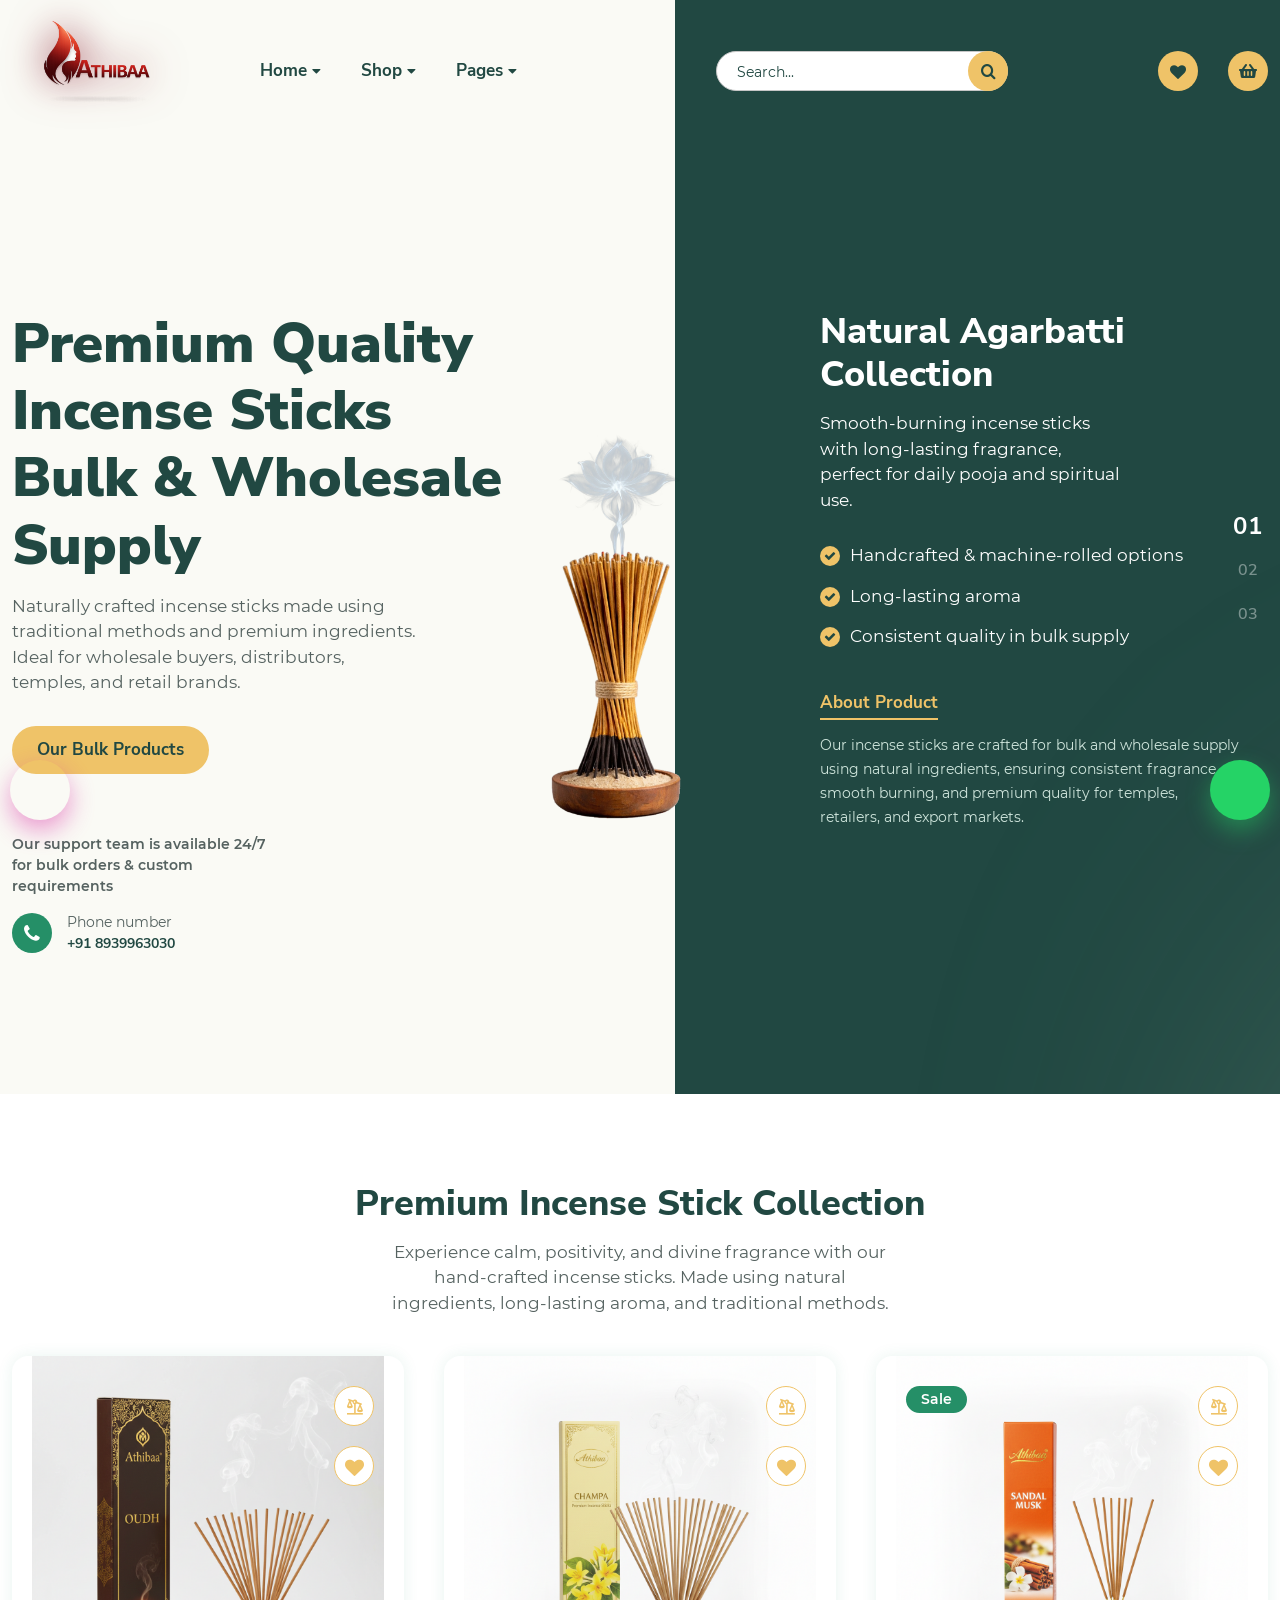
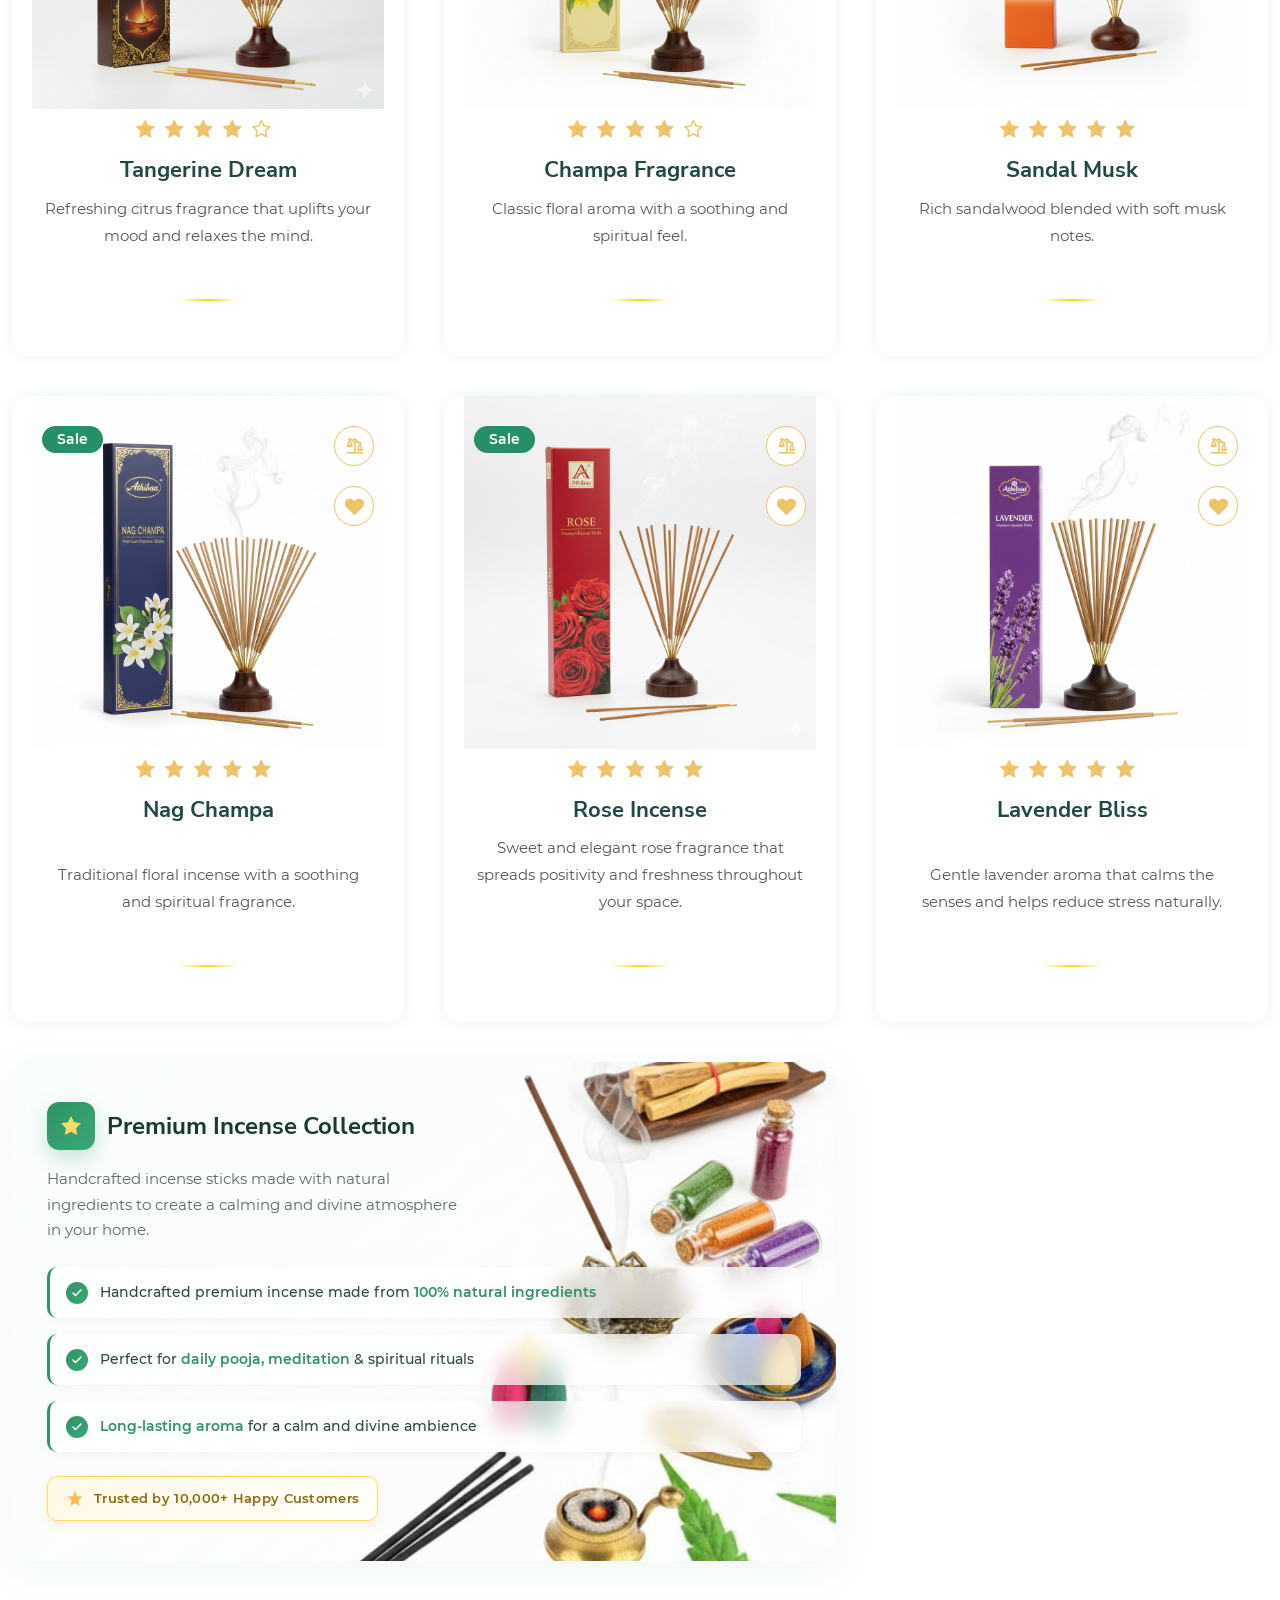
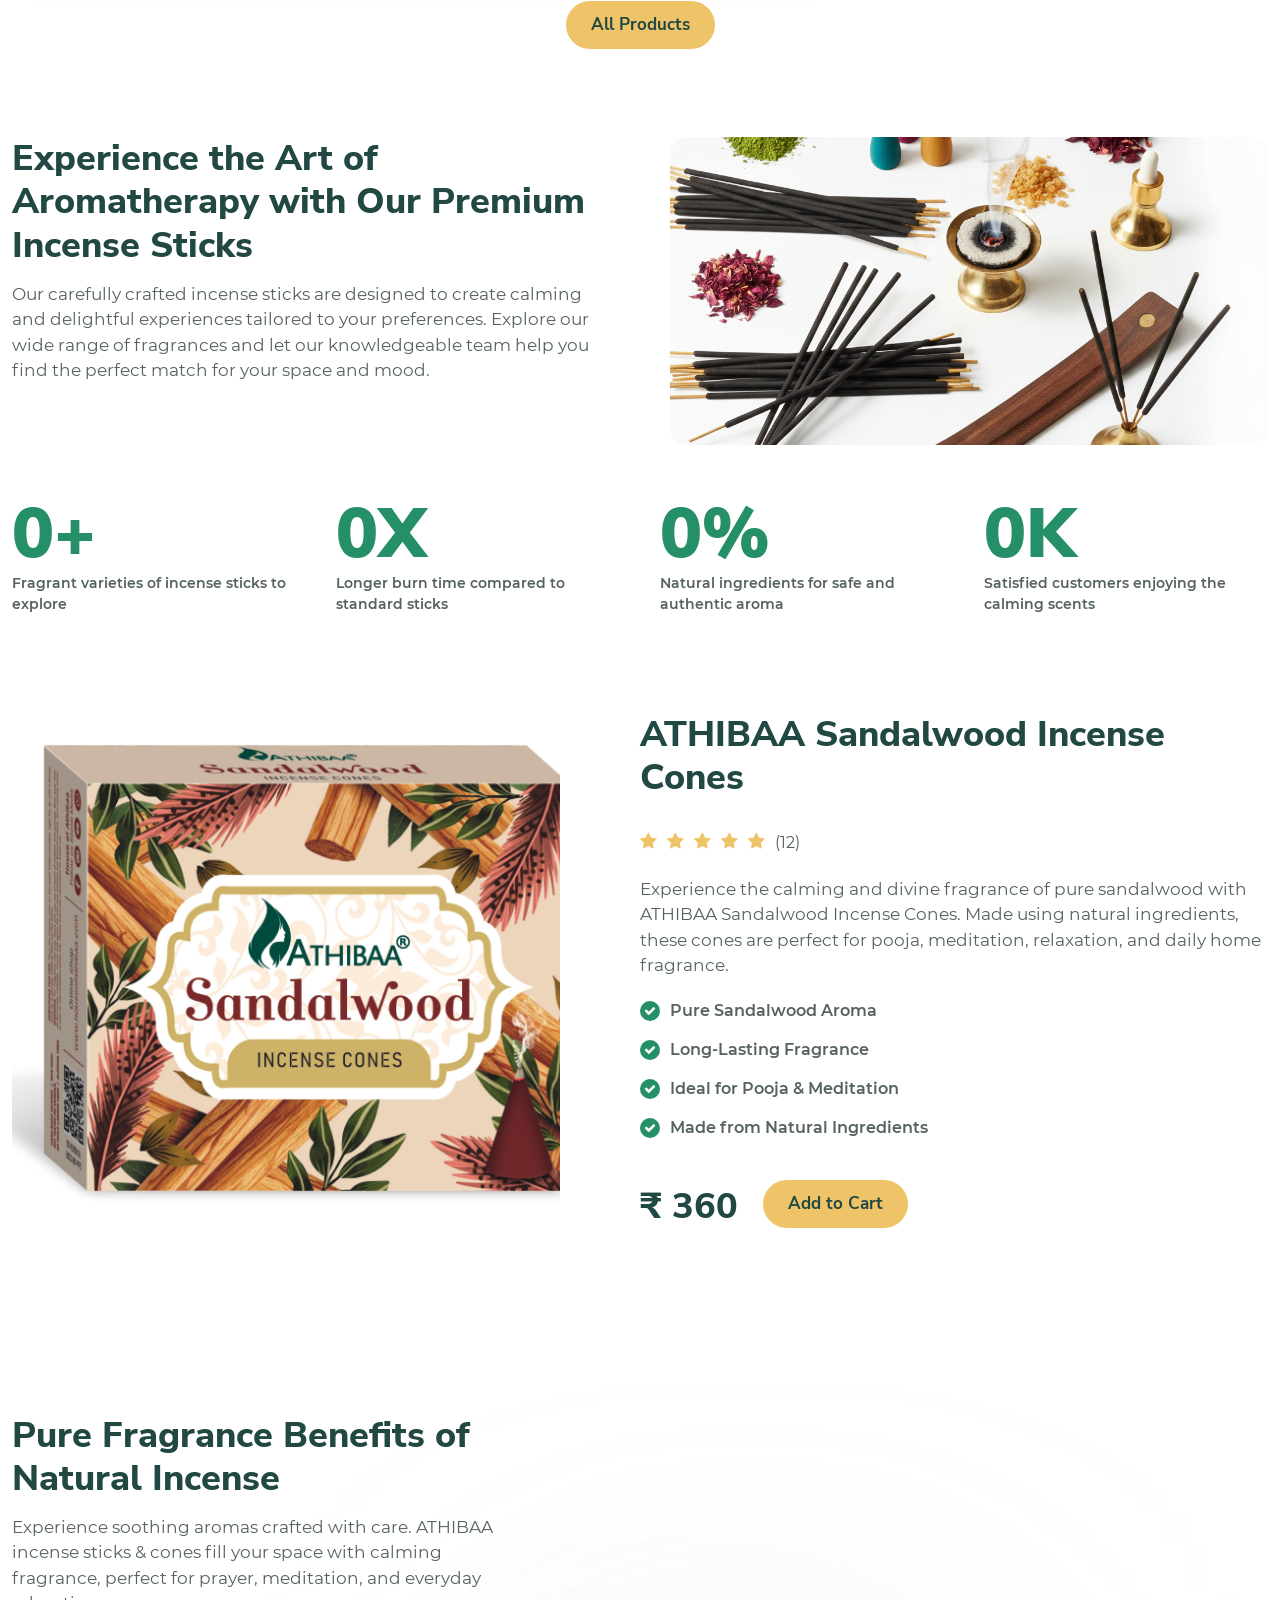
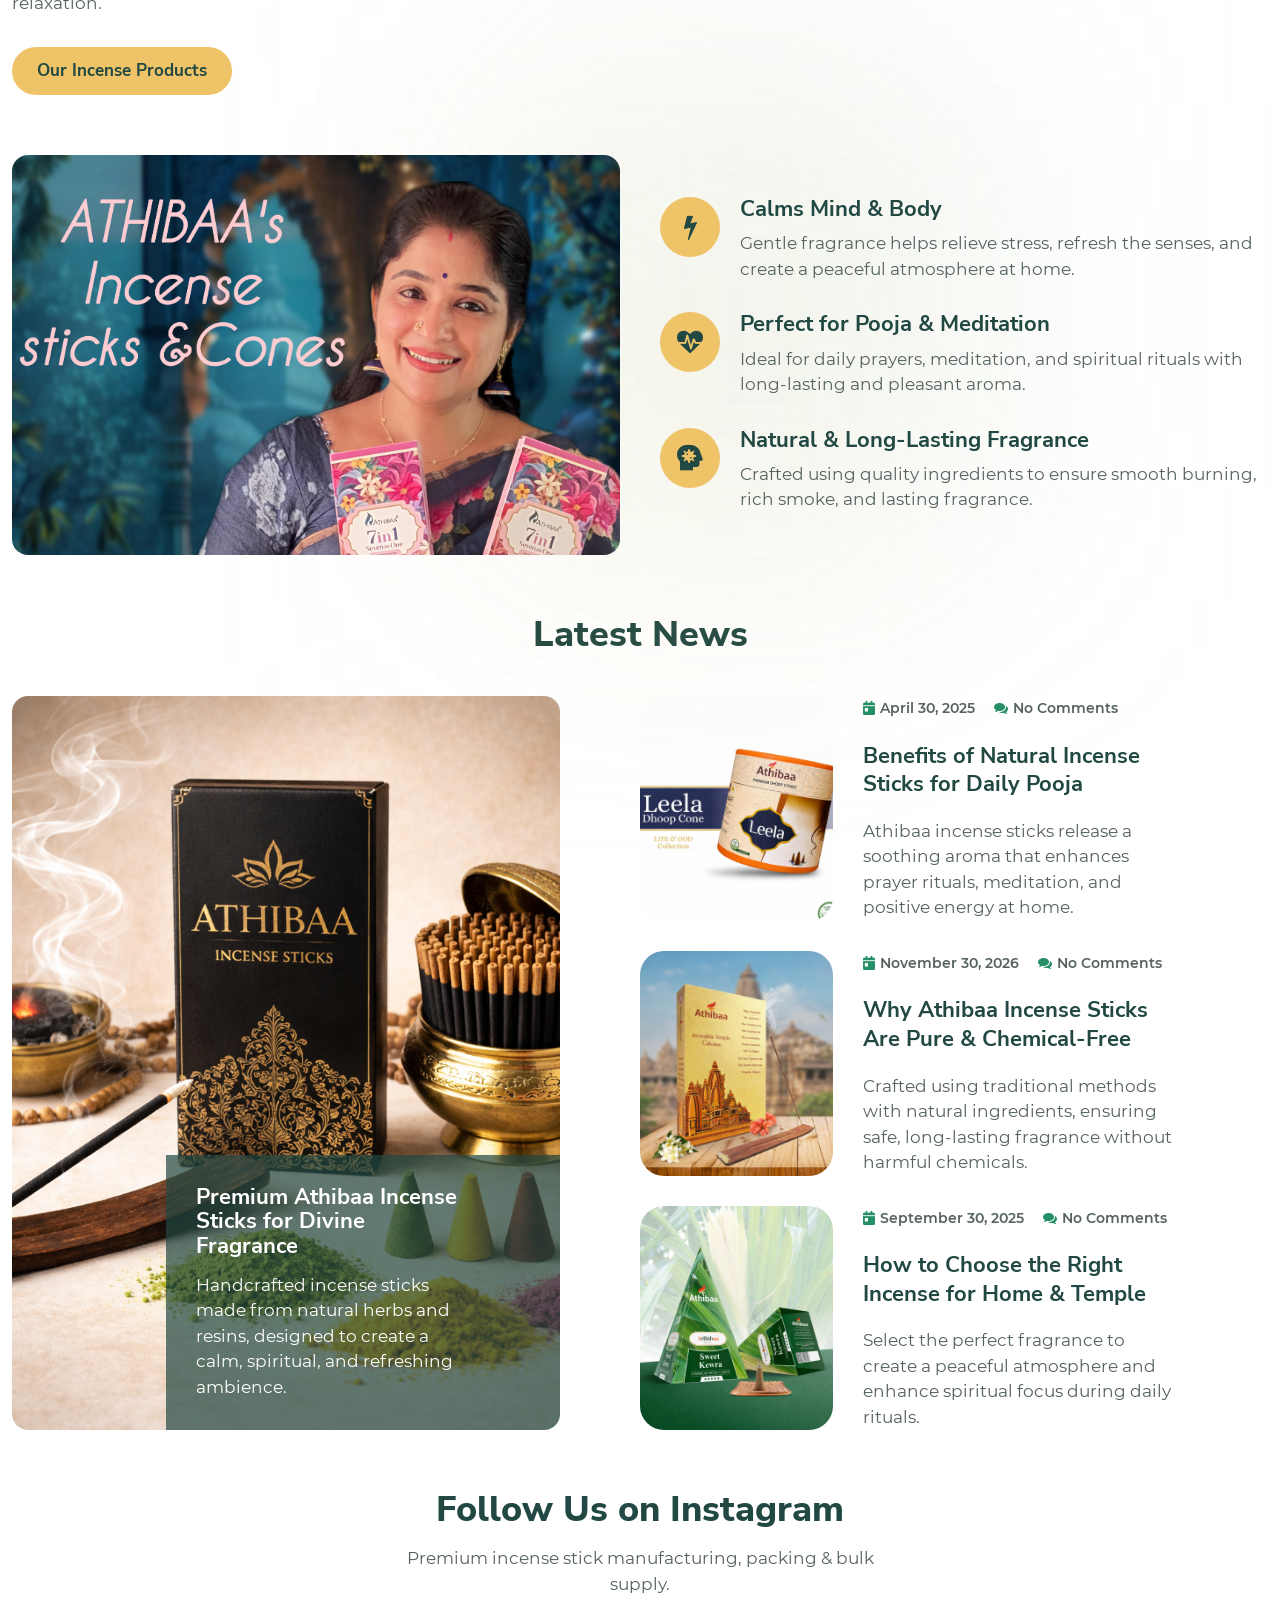
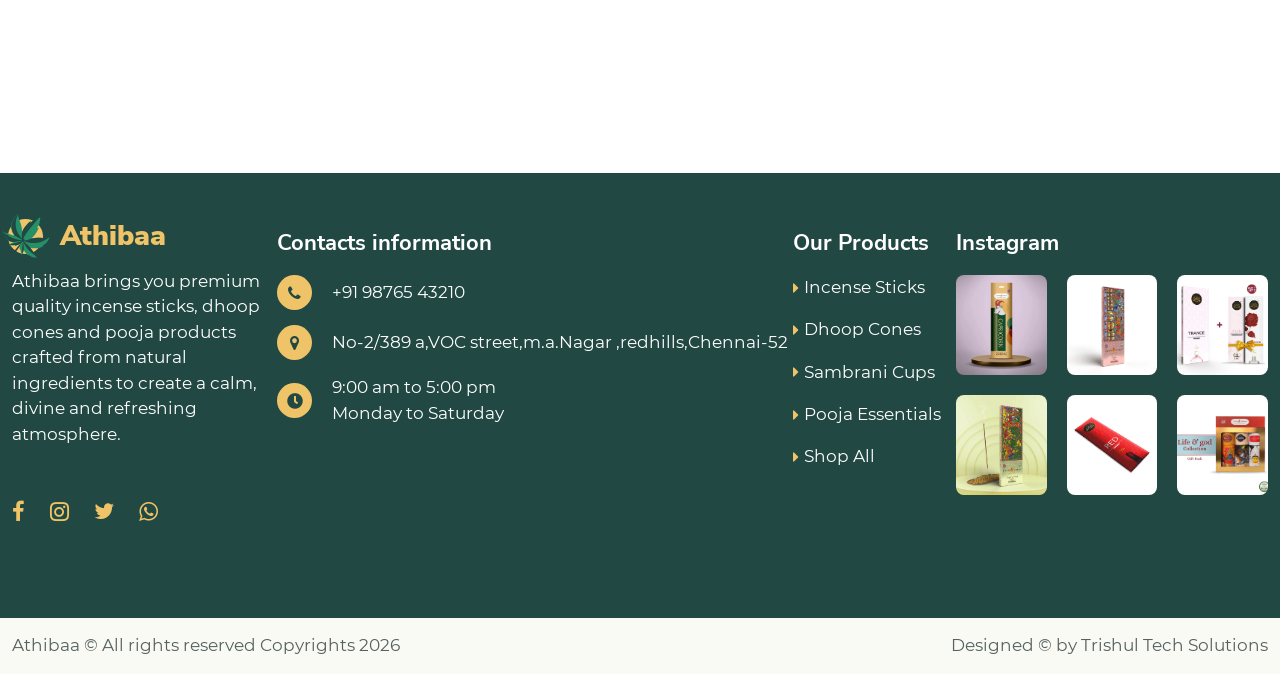
==== commit e3872c1f: "first commit" ====
--- a/index.html
+++ b/index.html
@@ -5,7 +5,7 @@
     <meta charset="UTF-8" />
     <meta name="viewport" content="width=device-width, initial-scale=1.0, minimum-scale=1.0" />
     <meta http-equiv="X-UA-Compatible" content="ie=edge" />
-    <title>Home | Herbalist</title>
+    <title>ATHIBAA</title>
     <link rel="stylesheet preload" as="style" href="css/preload.min.css" />
     <link rel="stylesheet preload" as="style" href="css/icomoon.css" />
     <link rel="stylesheet preload" as="style" href="css/libs.min.css" />
@@ -87,6 +87,8 @@
                             </ul>
                         </div>
                     </li>
+
+                    
                     <li class="header_nav-list_item dropdown">
                         <a class="nav-link dropdown-toggle d-inline-flex align-items-center" href="#"
                             data-bs-toggle="collapse" data-bs-target="#shopMenu" aria-expanded="false"
@@ -96,11 +98,9 @@
                         </a>
                         <div class="dropdown-menu collapse" id="shopMenu">
                             <ul class="dropdown-list">
-                                <li class="list-item nav-item" data-page="shop">
-                                    <a class="dropdown-item" href="shop.html">Shop 01</a>
-                                </li>
+                                
                                 <li class="list-item nav-item" data-page="shop2">
-                                    <a class="dropdown-item" href="shop2.html">Shop 02</a>
+                                    <a class="dropdown-item" href="shop.html">Shop</a>
                                 </li>
                                 <li class="list-item nav-item" data-page="product">
                                     <a class="dropdown-item" href="product.html">Single Product 01</a>
@@ -114,30 +114,7 @@
                             </ul>
                         </div>
                     </li>
-                    <li class="header_nav-list_item dropdown">
-                        <a class="nav-link dropdown-toggle d-inline-flex align-items-center" href="#"
-                            data-bs-toggle="collapse" data-bs-target="#newsMenu" aria-expanded="false"
-                            aria-controls="newsMenu">
-                            News
-                            <i class="icon-caret_down icon"></i>
-                        </a>
-                        <div class="dropdown-menu collapse" id="newsMenu">
-                            <ul class="dropdown-list">
-                                <li class="list-item nav-item" data-page="news">
-                                    <a class="dropdown-item" href="news.html">News 01</a>
-                                </li>
-                                <li class="list-item nav-item" data-page="news2">
-                                    <a class="dropdown-item" href="news2.html">News 02</a>
-                                </li>
-                                <li class="list-item nav-item" data-page="post">
-                                    <a class="dropdown-item" href="post.html">Single Post 01</a>
-                                </li>
-                                <li class="list-item nav-item" data-page="post2">
-                                    <a class="dropdown-item" href="post2.html">Single Post 02</a>
-                                </li>
-                            </ul>
-                        </div>
-                    </li>
+                   
                     <li class="header_nav-list_item dropdown">
                         <a class="nav-link dropdown-toggle d-inline-flex align-items-center" href="#"
                             data-bs-toggle="collapse" data-bs-target="#pagesMenu" aria-expanded="false"
@@ -150,21 +127,11 @@
                                 <li class="list-item nav-item" data-page="about">
                                     <a class="dropdown-item" href="about.html">About</a>
                                 </li>
-                                <li class="list-item nav-item" data-page="team">
-                                    <a class="dropdown-item" href="team.html">Team</a>
+                               
+                                <li class="list-item nav-item" data-page="contacts2">
+                                    <a class="dropdown-item" href="contacts.html">Contacts</a>
                                 </li>
-                                <li class="list-item nav-item" data-page="faq">
-                                    <a class="dropdown-item" href="faq.html">FAQ</a>
-                                </li>
-                                <li class="list-item nav-item" data-page="contacts">
-                                    <a class="dropdown-item" href="contacts.html">Contacts 01</a>
-                                </li>
-                                <li class="list-item nav-item" data-page="contacts2">
-                                    <a class="dropdown-item" href="contacts2.html">Contacts 02</a>
-                                </li>
-                                <li class="list-item nav-item" data-page="404">
-                                    <a class="dropdown-item" href="404.html">Error Page</a>
-                                </li>
+                                
                             </ul>
                         </div>
                     </li>
@@ -334,8 +301,8 @@
                                 class="hero_slider-slide d-flex flex-column flex-md-row justify-content-between justify-content-md-start align-items-md-center swiper-slide">
                                 <div class="hero_slider-slide_media">
                                     <picture class="incesne">
-                                        <img class="lazy" src="img/athibaa/bakthi 3.png" alt="logo"
-                                            style="width: 569px; margin-top: 256px; margin-left: 43px;">
+                                        <img class="lazy" src="img/athibaa/smoke new.png" alt="logo"
+                                            style="width: 794px; margin-top: 110px; margin-left: -41px;">
                                     </picture>
                                 </div>
                                 <div class="hero_slider-slide_main">
@@ -382,12 +349,12 @@
             </div>
         </section>
         <a href="https://wa.me/+91 8939963030" target="_blank" class="float-btn whatsapp-float float-bob-y"
-    aria-label="Chat on WhatsApp">
-</a>
-
-<a href="https://www.instagram.com/houseofathibaa/" target="_blank" class="float-btn instagram-float float-bob-y"
-    aria-label="Visit Instagram">
-</a>
+            aria-label="Chat on WhatsApp">
+        </a>
+
+        <a href="https://www.instagram.com/houseofathibaa/" target="_blank"
+            class="float-btn instagram-float float-bob-y" aria-label="Visit Instagram">
+        </a>
         <!-- Hero section end -->
         <!-- Featured products section start -->
         <section class="featured section--nopb">
@@ -1147,293 +1114,309 @@
         <!-- Product section end -->
 
         <!-- Effects section start  -->
-<section class="effects section--nopb">
-    <span class="effects_underlay">
-        <span class="effects_underlay-circle effects_underlay-circle--accent"></span>
-        <span class="effects_underlay-circle effects_underlay-circle--green"></span>
-    </span>
-
-    <div class="container d-md-flex flex-wrap flex-xxl-nowrap justify-content-between align-items-center">
-        <div class="effects_header d-lg-flex flex-xxl-column col-md-12 col-xxl-auto">
-            <div class="main col-lg-6 col-xl-12">
-                <h2 class="effects_header-title">
-                    Pure Fragrance Benefits of Natural Incense
-                </h2>
-
-                <p class="effects_header-text">
-                    Experience soothing aromas crafted with care. ATHIBAA incense sticks & cones
-                    fill your space with calming fragrance, perfect for prayer, meditation,
-                    and everyday relaxation.
-                </p>
-
-                <a class="effects_header-btn btn" href="shop.html">
-                    Our Incense Products
-                </a>
+        <section class="effects section--nopb">
+            <span class="effects_underlay">
+                <span class="effects_underlay-circle effects_underlay-circle--accent"></span>
+                <span class="effects_underlay-circle effects_underlay-circle--green"></span>
+            </span>
+
+            <div class="container d-md-flex flex-wrap flex-xxl-nowrap justify-content-between align-items-center">
+                <div class="effects_header d-lg-flex flex-xxl-column col-md-12 col-xxl-auto">
+                    <div class="main col-lg-6 col-xl-12">
+                        <h2 class="effects_header-title">
+                            Pure Fragrance Benefits of Natural Incense
+                        </h2>
+
+                        <p class="effects_header-text">
+                            Experience soothing aromas crafted with care. ATHIBAA incense sticks & cones
+                            fill your space with calming fragrance, perfect for prayer, meditation,
+                            and everyday relaxation.
+                        </p>
+
+                        <a class="effects_header-btn btn" href="shop.html">
+                            Our Incense Products
+                        </a>
+                    </div>
+
+                    <span class="effects_header-formula col-lg-6 col-xl-12">
+                        <!-- SVG NOT CHANGED -->
+                        <svg width="281" height="157" viewBox="0 0 281 157" fill="none"
+                            xmlns="http://www.w3.org/2000/svg">
+                            <!-- SVG CONTENT SAME AS YOUR ORIGINAL -->
+                        </svg>
+                    </span>
+                </div>
+
+                <div class="effects_media">
+                    <picture>
+                        <img class="lazy" src="img/athibaa/orig-5.jpeg" alt="ATHIBAA Incense Sticks" />
+                    </picture>
+                </div>
+
+                <ul class="effects_list col-xxl-4">
+                    <li class="effects_list-item d-flex flex-column align-items-center flex-sm-row align-items-sm-start"
+                        data-aos="fade-up">
+                        <span class="icon d-flex align-items-center justify-content-center">
+                            <i class="icon-flash"></i>
+                        </span>
+                        <div class="wrapper">
+                            <h4 class="effects_list-item_header">Calms Mind & Body</h4>
+                            <p class="effects_list-item_text">
+                                Gentle fragrance helps relieve stress, refresh the senses,
+                                and create a peaceful atmosphere at home.
+                            </p>
+                        </div>
+                    </li>
+
+                    <li class="effects_list-item d-flex flex-column align-items-center flex-sm-row align-items-sm-start"
+                        data-aos="fade-up">
+                        <span class="icon d-flex align-items-center justify-content-center">
+                            <i class="icon-heartbeat"></i>
+                        </span>
+                        <div class="wrapper">
+                            <h4 class="effects_list-item_header">Perfect for Pooja & Meditation</h4>
+                            <p class="effects_list-item_text">
+                                Ideal for daily prayers, meditation, and spiritual rituals
+                                with long-lasting and pleasant aroma.
+                            </p>
+                        </div>
+                    </li>
+
+                    <li class="effects_list-item d-flex flex-column align-items-center flex-sm-row align-items-sm-start"
+                        data-aos="fade-up">
+                        <span class="icon d-flex align-items-center justify-content-center">
+                            <i class="icon-head"></i>
+                        </span>
+                        <div class="wrapper">
+                            <h4 class="effects_list-item_header">Natural & Long-Lasting Fragrance</h4>
+                            <p class="effects_list-item_text">
+                                Crafted using quality ingredients to ensure smooth burning,
+                                rich smoke, and lasting fragrance.
+                            </p>
+                        </div>
+                    </li>
+                </ul>
             </div>
-
-            <span class="effects_header-formula col-lg-6 col-xl-12">
-                <!-- SVG NOT CHANGED -->
-                <svg width="281" height="157" viewBox="0 0 281 157" fill="none"
-                    xmlns="http://www.w3.org/2000/svg">
-                    <!-- SVG CONTENT SAME AS YOUR ORIGINAL -->
-                </svg>
-            </span>
-        </div>
-
-        <div class="effects_media">
-            <picture>
-                <img class="lazy" src="img/athibaa/orig-5.jpeg" alt="ATHIBAA Incense Sticks" />
-            </picture>
-        </div>
-
-        <ul class="effects_list col-xxl-4">
-            <li class="effects_list-item d-flex flex-column align-items-center flex-sm-row align-items-sm-start"
-                data-aos="fade-up">
-                <span class="icon d-flex align-items-center justify-content-center">
-                    <i class="icon-flash"></i>
-                </span>
-                <div class="wrapper">
-                    <h4 class="effects_list-item_header">Calms Mind & Body</h4>
-                    <p class="effects_list-item_text">
-                        Gentle fragrance helps relieve stress, refresh the senses,
-                        and create a peaceful atmosphere at home.
+        </section>
+        <!-- Effects section end  -->
+
+       <!-- Latest news section start -->
+<section class="latest section">
+    <div class="container">
+        <h2 class="latest_header">Latest News</h2>
+
+        <div class="latest_wrapper d-flex flex-column-reverse flex-lg-row">
+
+            <!-- LEFT PROMO IMAGE -->
+            <div class="latest_promo" data-aos="fade-right">
+                <picture>
+                    <img class="lazy latest_promo-bg" src="img/athibaa/latest-1.png" alt="Athibaa Incense Sticks" />
+                </picture>
+
+                <div class="overlay d-flex d-sm-block flex-column justify-content-center">
+                    <h4 class="overlay_header">
+                        Premium Athibaa Incense Sticks for Divine Fragrance
+                    </h4>
+                    <p class="overlay_text">
+                        Handcrafted incense sticks made from natural herbs and resins,
+                        designed to create a calm, spiritual, and refreshing ambience.
                     </p>
                 </div>
-            </li>
-
-            <li class="effects_list-item d-flex flex-column align-items-center flex-sm-row align-items-sm-start"
-                data-aos="fade-up">
-                <span class="icon d-flex align-items-center justify-content-center">
-                    <i class="icon-heartbeat"></i>
-                </span>
-                <div class="wrapper">
-                    <h4 class="effects_list-item_header">Perfect for Pooja & Meditation</h4>
-                    <p class="effects_list-item_text">
-                        Ideal for daily prayers, meditation, and spiritual rituals
-                        with long-lasting and pleasant aroma.
+            </div>
+
+            <!-- RIGHT LIST -->
+            <ul class="latest_list col-lg-7 col-xl-6">
+
+                <!-- ITEM 1 -->
+                <li class="list-item d-flex flex-column flex-sm-row" data-aos="fade-up">
+                    <span class="latest_list-preview">
+                        <picture>
+                            <img class="lazy preview-img"
+                                src="img/athibaa/lat-1.png"
+                                alt="Natural Incense Sticks for Pooja" />
+                        </picture>
+                    </span>
+
+                    <div class="latest_list-main d-sm-flex flex-column justify-content-between flex-grow-1">
+                        <span class="metadata">
+                            <span class="metadata_item d-inline-flex align-items-center">
+                                <i class="icon-calendar_day icon secondary"></i>
+                                April 30, 2025
+                            </span>
+                            <span class="metadata_item d-inline-flex align-items-center">
+                                <i class="icon-comments icon secondary"></i>
+                                <span class="number d-md-none">0</span>
+                                <span class="text d-none d-md-inline">No Comments</span>
+                            </span>
+                        </span>
+
+                        <a class="title" href="post.html">
+                            Benefits of Natural Incense Sticks for Daily Pooja
+                        </a>
+
+                        <p class="text">
+                            Athibaa incense sticks release a soothing aroma that enhances
+                            prayer rituals, meditation, and positive energy at home.
+                        </p>
+                    </div>
+                </li>
+
+                <!-- ITEM 2 -->
+                <li class="list-item d-flex flex-column flex-sm-row" data-aos="fade-up">
+                    <span class="latest_list-preview">
+                        <picture>
+                            <img class="lazy preview-img"
+                                src="img/athibaa/lat-2.png"
+                                alt="Chemical Free Incense Sticks" />
+                        </picture>
+                    </span>
+
+                    <div class="latest_list-main d-sm-flex flex-column justify-content-between flex-grow-1">
+                        <span class="metadata">
+                            <span class="metadata_item d-inline-flex align-items-center">
+                                <i class="icon-calendar_day icon secondary"></i>
+                                November 30, 2026
+                            </span>
+                            <span class="metadata_item d-inline-flex align-items-center">
+                                <i class="icon-comments icon secondary"></i>
+                                <span class="number d-md-none">0</span>
+                                <span class="text d-none d-md-inline">No Comments</span>
+                            </span>
+                        </span>
+
+                        <a class="title" href="post.html">
+                            Why Athibaa Incense Sticks Are Pure & Chemical-Free
+                        </a>
+
+                        <p class="text">
+                            Crafted using traditional methods with natural ingredients,
+                            ensuring safe, long-lasting fragrance without harmful chemicals.
+                        </p>
+                    </div>
+                </li>
+
+                <!-- ITEM 3 -->
+                <li class="list-item d-flex flex-column flex-sm-row" data-aos="fade-up">
+                    <span class="latest_list-preview">
+                        <picture>
+                            <img class="lazy preview-img"
+                                src="img/athibaa/lat-3.png"
+                                alt="Choosing the Right Incense Sticks" />
+                        </picture>
+                    </span>
+
+                    <div class="latest_list-main d-sm-flex flex-column justify-content-between flex-grow-1">
+                        <span class="metadata">
+                            <span class="metadata_item d-inline-flex align-items-center">
+                                <i class="icon-calendar_day icon secondary"></i>
+                                September 30, 2025
+                            </span>
+                            <span class="metadata_item d-inline-flex align-items-center">
+                                <i class="icon-comments icon secondary"></i>
+                                <span class="number d-md-none">0</span>
+                                <span class="text d-none d-md-inline">No Comments</span>
+                            </span>
+                        </span>
+
+                        <a class="title" href="post.html">
+                            How to Choose the Right Incense for Home & Temple
+                        </a>
+
+                        <p class="text">
+                            Select the perfect fragrance to create a peaceful atmosphere
+                            and enhance spiritual focus during daily rituals.
+                        </p>
+                    </div>
+                </li>
+
+            </ul>
+        </div>
+    </div>
+</section>
+<!-- Latest news section end -->
+
+
+        <!-- Instagram section start -->
+        <section class="instagram">
+            <div class="container">
+                <div class="instagram_header">
+                    <h2 class="instagram_header-title">Follow Us on Instagram</h2>
+                    <p class="instagram_header-text">
+                        Premium incense stick manufacturing, packing & bulk supply.
                     </p>
                 </div>
-            </li>
-
-            <li class="effects_list-item d-flex flex-column align-items-center flex-sm-row align-items-sm-start"
-                data-aos="fade-up">
-                <span class="icon d-flex align-items-center justify-content-center">
-                    <i class="icon-head"></i>
-                </span>
-                <div class="wrapper">
-                    <h4 class="effects_list-item_header">Natural & Long-Lasting Fragrance</h4>
-                    <p class="effects_list-item_text">
-                        Crafted using quality ingredients to ensure smooth burning,
-                        rich smoke, and lasting fragrance.
-                    </p>
-                </div>
-            </li>
-        </ul>
-    </div>
-</section>
-<!-- Effects section end  -->
-
-        <!-- Latest news section start -->
-        <section class="latest section">
-            <div class="container">
-                <h2 class="latest_header">Latest News</h2>
-                <div class="latest_wrapper d-flex flex-column-reverse flex-lg-row">
-                    <div class="latest_promo" data-aos="fade-right">
-                        <picture>
-                            
-                            <img class="lazy latest_promo-bg" src="img/athibaa/athib-bg.png" alt="promo" />
-                        </picture>
-                        <div class="overlay d-flex d-sm-block flex-column justify-content-center">
-                            <h4 class="overlay_header">Buy Marijuana Seeds Online and Get a Gift</h4>
-                            <p class="overlay_text">
-                                Feugiat in fermentum posuere urna nec tincidunt praesent semper feugiat pulvinar proin
-                            </p>
-                        </div>
-                    </div>
-                    <ul class="latest_list col-lg-7 col-xl-6">
-                        <li class="list-item d-flex flex-column flex-sm-row" data-aos="fade-up">
-                            <span class="latest_list-preview">
-                                <picture>
-
-                                    <img class="lazy preview-img" data-src="img/placeholder.jpg"
-                                        src="img/placeholder.jpg" alt="Top 15 Best Strain Of Weed For Anxiety" />
-                                </picture>
-                            </span>
-                            <div class="latest_list-main d-sm-flex flex-column justify-content-between flex-grow-1">
-                                <span class="metadata">
-                                    <span class="metadata_item d-inline-flex align-items-center">
-                                        <i class="icon-calendar_day icon secondary"></i>
-                                        September 30, 2021
-                                    </span>
-                                    <span class="metadata_item d-inline-flex align-items-center">
-                                        <i class="icon-comments icon secondary"></i>
-                                        <span class="number d-md-none">0</span>
-                                        <span class="text d-none d-md-inline">No Comments</span>
-                                    </span>
-                                </span>
-                                <a class="title" href="post.html">Top 15 Best Strain Of Weed For Anxiety</a>
-                                <p class="text">
-                                    Felis eget velit aliquet sagittis id consectetur. Eleifend donec pretium vulputate
-                                    sapien nec
-                                    sagittis
-                                </p>
-                            </div>
-                        </li>
-                        <li class="list-item d-flex flex-column flex-sm-row" data-aos="fade-up">
-                            <span class="latest_list-preview">
-                                <picture>
-
-                                    <img class="lazy preview-img" data-src="img/placeholder.jpg"
-                                        src="img/placeholder.jpg" alt="Raw Cannabis Seeds Promote Health" />
-                                </picture>
-                            </span>
-                            <div class="latest_list-main d-sm-flex flex-column justify-content-between flex-grow-1">
-                                <span class="metadata">
-                                    <span class="metadata_item d-inline-flex align-items-center">
-                                        <i class="icon-calendar_day icon secondary"></i>
-                                        September 30, 2021
-                                    </span>
-                                    <span class="metadata_item d-inline-flex align-items-center">
-                                        <i class="icon-comments icon secondary"></i>
-                                        <span class="number d-md-none">0</span>
-                                        <span class="text d-none d-md-inline">No Comments</span>
-                                    </span>
-                                </span>
-                                <a class="title" href="post.html">Raw Cannabis Seeds Promote Health</a>
-                                <p class="text">
-                                    Felis eget velit aliquet sagittis id consectetur. Eleifend donec pretium vulputate
-                                    sapien nec
-                                    sagittis
-                                </p>
-                            </div>
-                        </li>
-                        <li class="list-item d-flex flex-column flex-sm-row" data-aos="fade-up">
-                            <span class="latest_list-preview">
-                                <picture>
-
-                                    <img class="lazy preview-img" data-src="img/placeholder.jpg"
-                                        src="img/placeholder.jpg" alt="How Many Autoflowers In a Tent?" />
-                                </picture>
-                            </span>
-                            <div class="latest_list-main d-sm-flex flex-column justify-content-between flex-grow-1">
-                                <span class="metadata">
-                                    <span class="metadata_item d-inline-flex align-items-center">
-                                        <i class="icon-calendar_day icon secondary"></i>
-                                        September 30, 2021
-                                    </span>
-                                    <span class="metadata_item d-inline-flex align-items-center">
-                                        <i class="icon-comments icon secondary"></i>
-                                        <span class="number d-md-none">0</span>
-                                        <span class="text d-none d-md-inline">No Comments</span>
-                                    </span>
-                                </span>
-                                <a class="title" href="post.html">How Many Autoflowers In a Tent?</a>
-                                <p class="text">
-                                    Felis eget velit aliquet sagittis id consectetur. Eleifend donec pretium vulputate
-                                    sapien nec
-                                    sagittis
-                                </p>
-                            </div>
-                        </li>
-                    </ul>
+            </div>
+
+            <div class="instagram_slider swiper">
+                <div class="swiper-wrapper">
+
+                    <!-- Slide 1 -->
+                    <div class="instagram_slider-slide swiper-slide">
+                        <a class="link" href="https://www.instagram.com/houseofathibaa/" target="_blank"
+                            rel="noopener noreferrer">
+
+                            <video autoplay muted loop playsinline poster="img/instagram/thumb-1.jpg"
+                                style="width:100%; height:100%; object-fit:cover;">
+                                <source src="img/athibaa/athi-vd.mp4" type="video/mp4">
+                            </video>
+
+                            <span class="overlay d-flex justify-content-center align-items-center">
+                                <i class="icon-instagram"></i>
+                            </span>
+                        </a>
+                    </div>
+
+                    <!-- Slide 2 -->
+                    <div class="instagram_slider-slide swiper-slide">
+                        <a class="link" href="https://www.instagram.com/houseofathibaa/" target="_blank"
+                            rel="noopener noreferrer">
+
+                            <video autoplay muted loop playsinline poster="img/instagram/thumb-3.jpg"
+                                style="width:100%; height:100%; object-fit:cover;">
+                                <source src="img/athibaa/athi-vd-2.mp4" type="video/mp4">
+                            </video>
+
+                            <span class="overlay d-flex justify-content-center align-items-center">
+                                <i class="icon-instagram"></i>
+                            </span>
+                        </a>
+                    </div>
+
+                    <div class="instagram_slider-slide swiper-slide">
+                        <a class="link" href="https://www.instagram.com/houseofathibaa/" target="_blank"
+                            rel="noopener noreferrer">
+
+                            <video autoplay muted loop playsinline poster="img/instagram/thumb-1.jpg"
+                                style="width:100%; height:100%; object-fit:cover;">
+                                <source src="img/athibaa/athi-vd.mp4" type="video/mp4">
+                            </video>
+
+                            <span class="overlay d-flex justify-content-center align-items-center">
+                                <i class="icon-instagram"></i>
+                            </span>
+                        </a>
+                    </div>
+
+                    <!-- Slide 3 -->
+                    <div class="instagram_slider-slide swiper-slide">
+                        <a class="link" href="https://www.instagram.com/houseofathibaa/" target="_blank"
+                            rel="noopener noreferrer">
+
+                            <video autoplay muted loop playsinline poster="img/instagram/thumb-3.jpg"
+                                style="width:100%; height:100%; object-fit:cover;">
+                                <source src="img/athibaa/athi-vd-2.mp4" type="video/mp4">
+                            </video>
+
+                            <span class="overlay d-flex justify-content-center align-items-center">
+                                <i class="icon-instagram"></i>
+                            </span>
+                        </a>
+                    </div>
+
                 </div>
             </div>
         </section>
-        <!-- Latest news section end -->
-
-     <!-- Instagram section start -->
-<section class="instagram">
-    <div class="container">
-        <div class="instagram_header">
-            <h2 class="instagram_header-title">Follow Us on Instagram</h2>
-            <p class="instagram_header-text">
-                Premium incense stick manufacturing, packing & bulk supply.
-            </p>
-        </div>
-    </div>
-
-    <div class="instagram_slider swiper">
-        <div class="swiper-wrapper">
-
-            <!-- Slide 1 -->
-            <div class="instagram_slider-slide swiper-slide">
-                <a class="link"
-                   href="https://www.instagram.com/houseofathibaa/"
-                   target="_blank"
-                   rel="noopener noreferrer">
-
-                    <video autoplay muted loop playsinline
-                        poster="img/instagram/thumb-1.jpg"
-                        style="width:100%; height:100%; object-fit:cover;">
-                        <source src="img/athibaa/athi-vd.mp4" type="video/mp4">
-                    </video>
-
-                    <span class="overlay d-flex justify-content-center align-items-center">
-                        <i class="icon-instagram"></i>
-                    </span>
-                </a>
-            </div>
-
-            <!-- Slide 2 -->
-            <div class="instagram_slider-slide swiper-slide">
-                <a class="link"
-                   href="https://www.instagram.com/houseofathibaa/"
-                   target="_blank"
-                   rel="noopener noreferrer">
-
-                    <video autoplay muted loop playsinline
-                        poster="img/instagram/thumb-3.jpg"
-                        style="width:100%; height:100%; object-fit:cover;">
-                        <source src="img/athibaa/athi-vd-2.mp4" type="video/mp4">
-                    </video>
-
-                    <span class="overlay d-flex justify-content-center align-items-center">
-                        <i class="icon-instagram"></i>
-                    </span>
-                </a>
-            </div>
-
-              <div class="instagram_slider-slide swiper-slide">
-                <a class="link"
-                   href="https://www.instagram.com/houseofathibaa/"
-                   target="_blank"
-                   rel="noopener noreferrer">
-
-                    <video autoplay muted loop playsinline
-                        poster="img/instagram/thumb-1.jpg"
-                        style="width:100%; height:100%; object-fit:cover;">
-                        <source src="img/athibaa/athi-vd.mp4" type="video/mp4">
-                    </video>
-
-                    <span class="overlay d-flex justify-content-center align-items-center">
-                        <i class="icon-instagram"></i>
-                    </span>
-                </a>
-            </div>
-
-            <!-- Slide 3 -->
-            <div class="instagram_slider-slide swiper-slide">
-                <a class="link"
-                   href="https://www.instagram.com/houseofathibaa/"
-                   target="_blank"
-                   rel="noopener noreferrer">
-
-                    <video autoplay muted loop playsinline
-                        poster="img/instagram/thumb-3.jpg"
-                        style="width:100%; height:100%; object-fit:cover;">
-                        <source src="img/athibaa/athi-vd-2.mp4" type="video/mp4">
-                    </video>
-
-                    <span class="overlay d-flex justify-content-center align-items-center">
-                        <i class="icon-instagram"></i>
-                    </span>
-                </a>
-            </div>
-
-        </div>
-    </div>
-</section>
-<!-- Instagram section end -->
+        <!-- Instagram section end -->
 
     </main>
     <!-- Homepage content end -->
@@ -1511,9 +1494,11 @@
                                 </a>
                             </li>
                             <li class="list-item">
-                                <a class="link" href="https://whatsapp.com" target="_blank" rel="noopener norefferer">
+                                <a class="link" href="https://wa.me/919876543210" target="_blank"
+                                    rel="noopener noreferrer" aria-label="Chat on WhatsApp">
                                     <i class="icon-whatsapp icon"></i>
                                 </a>
+
                             </li>
                         </ul>
                     </div>
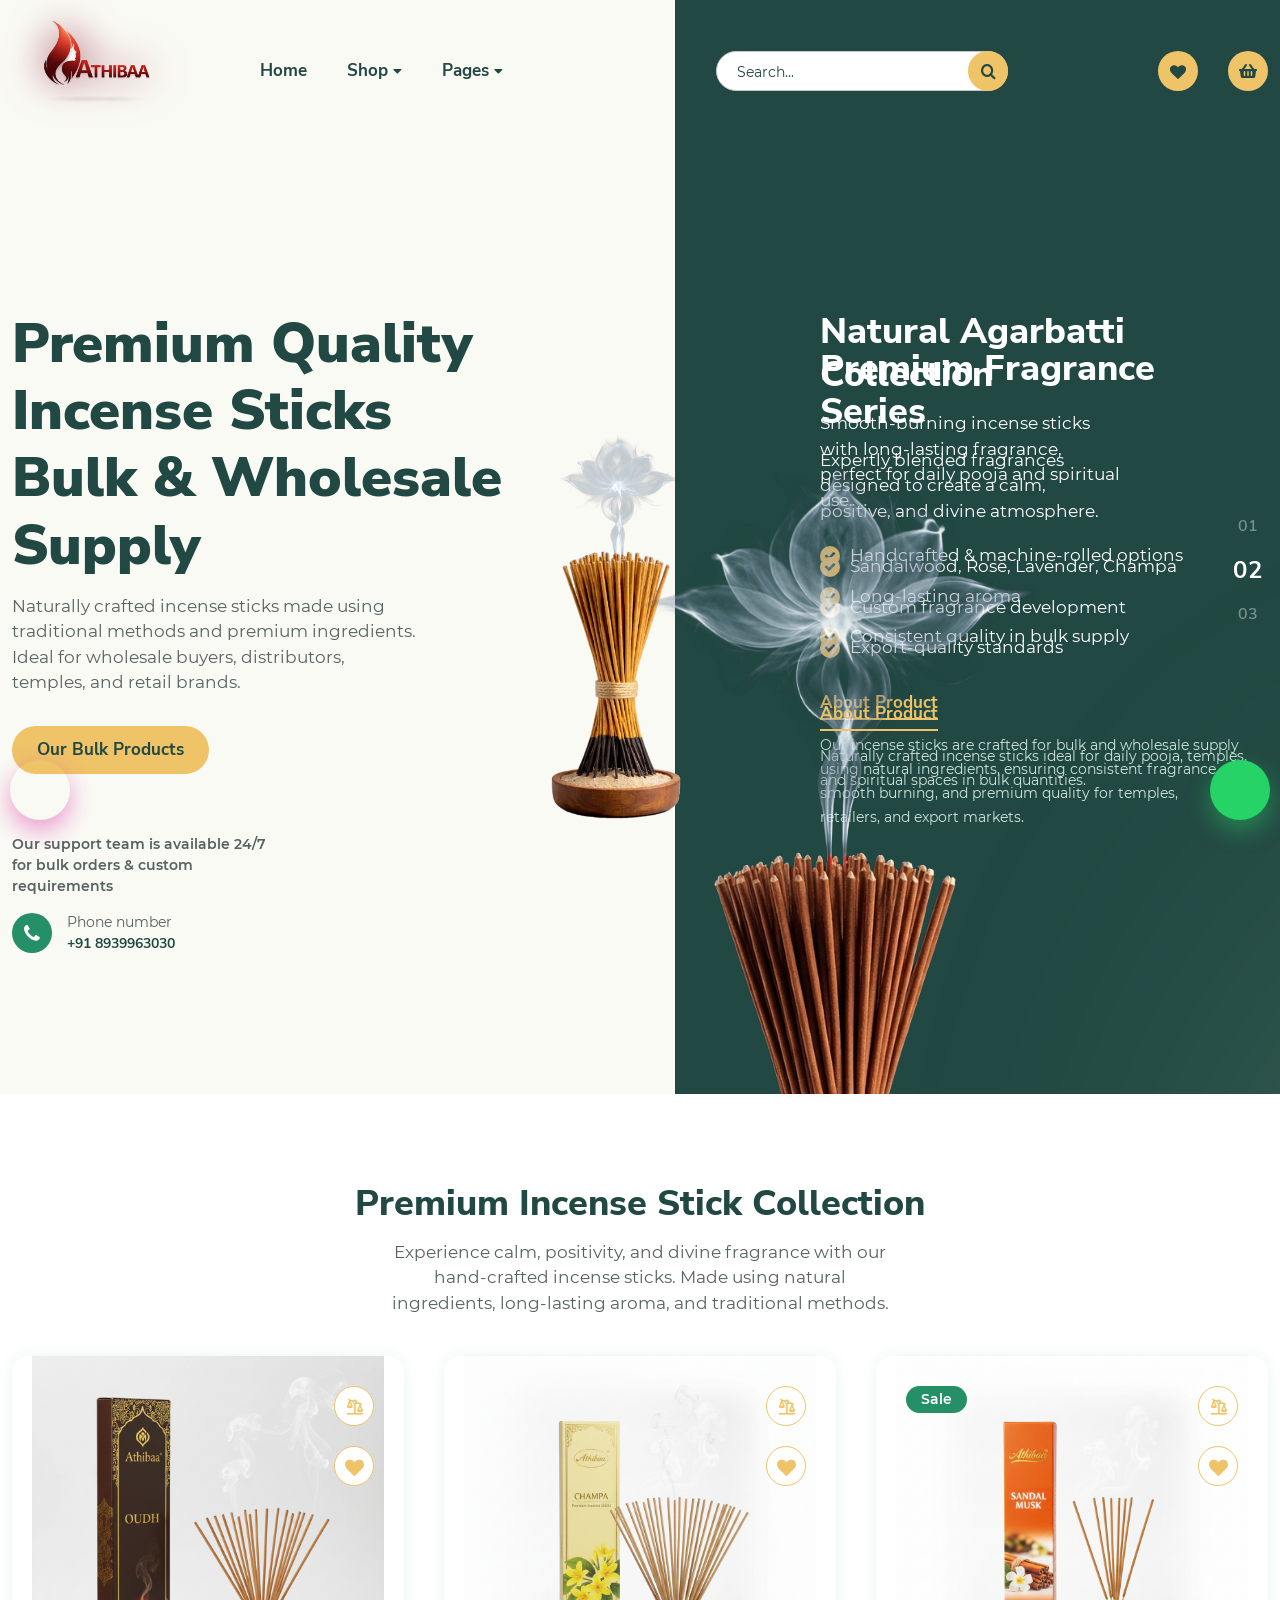
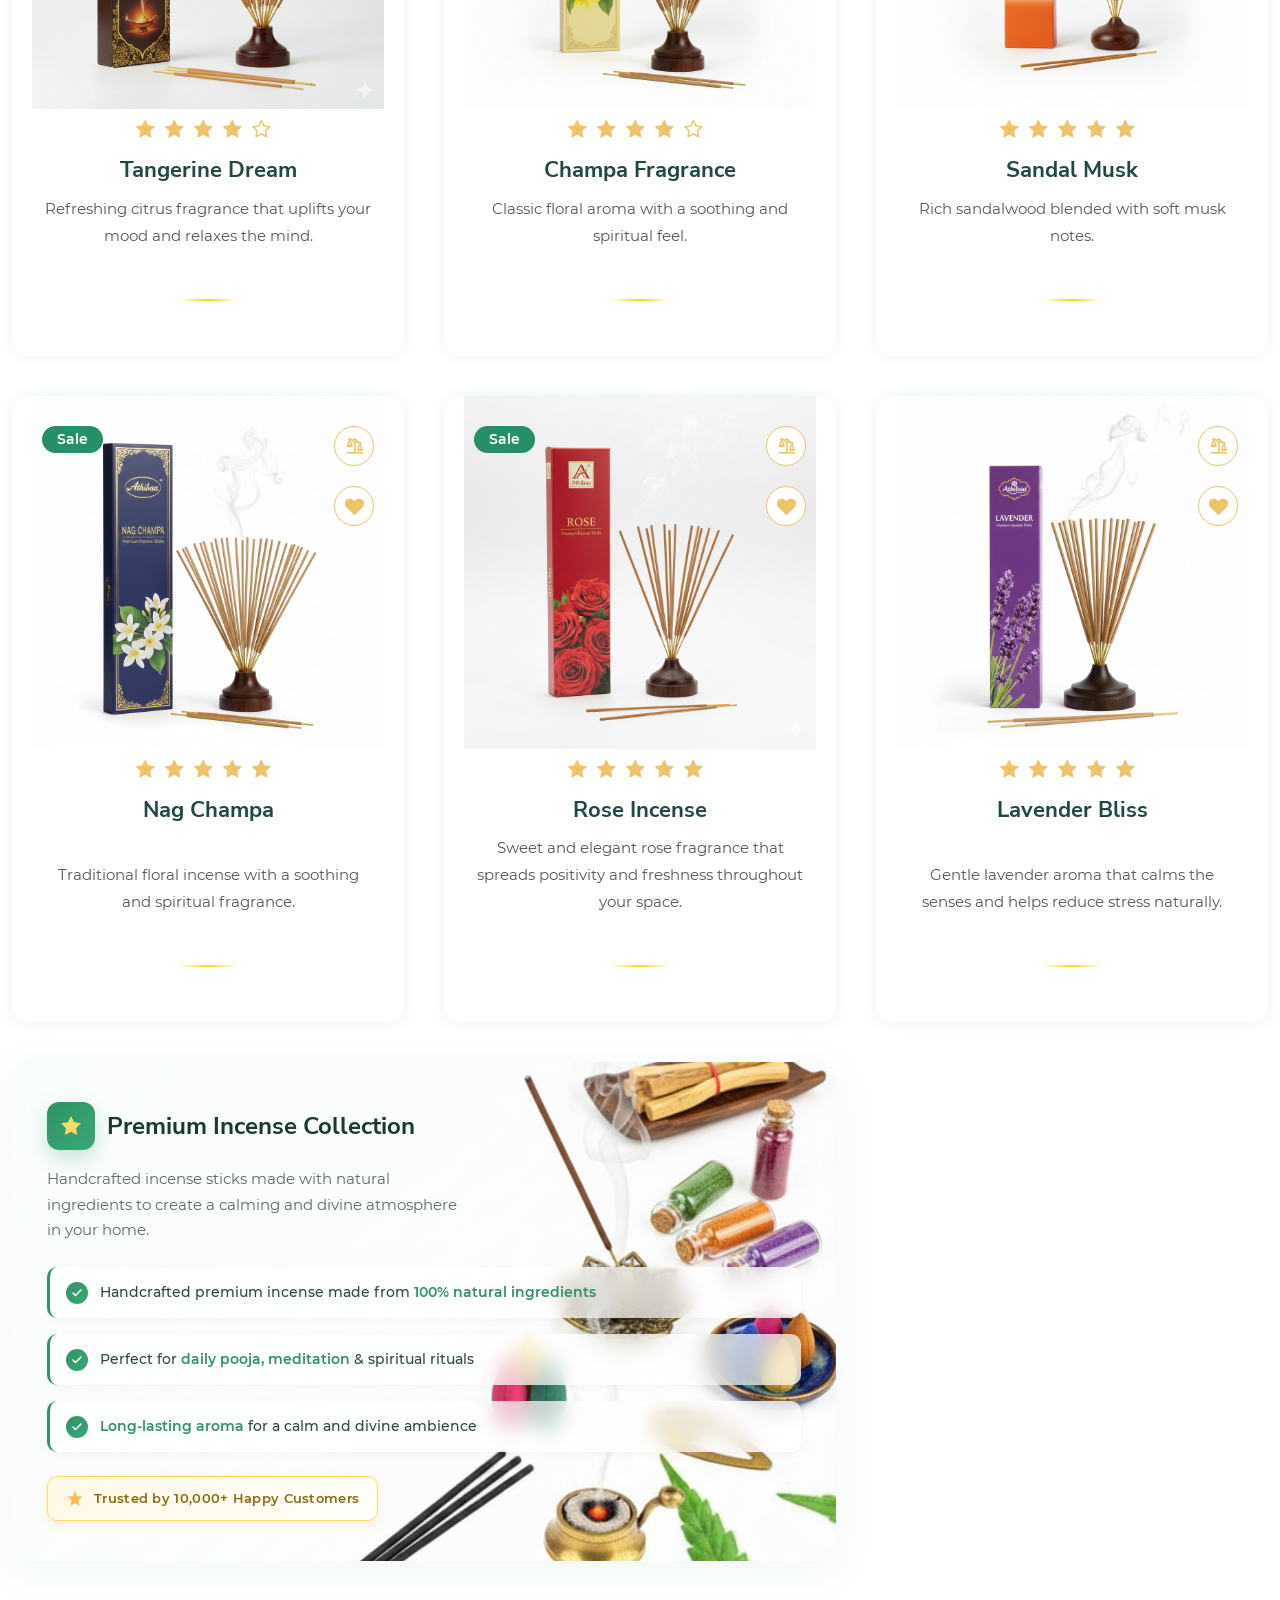
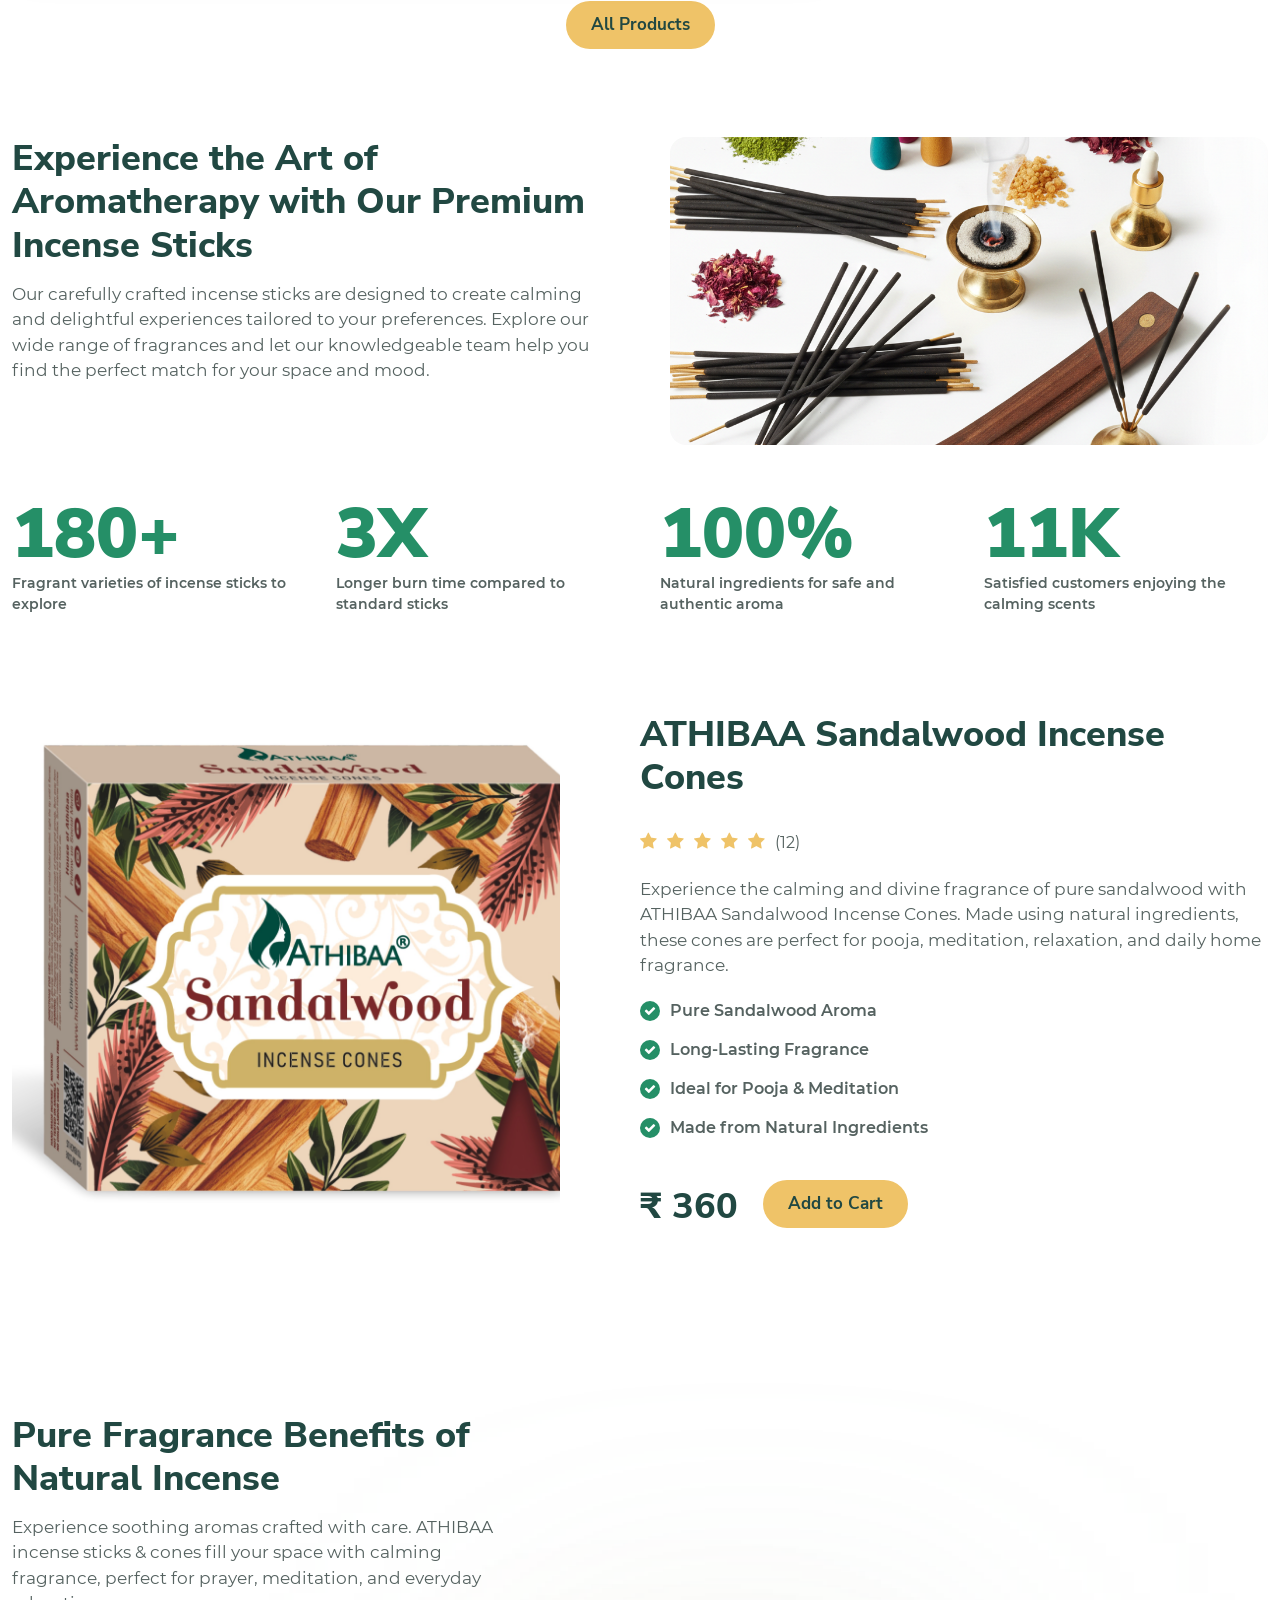
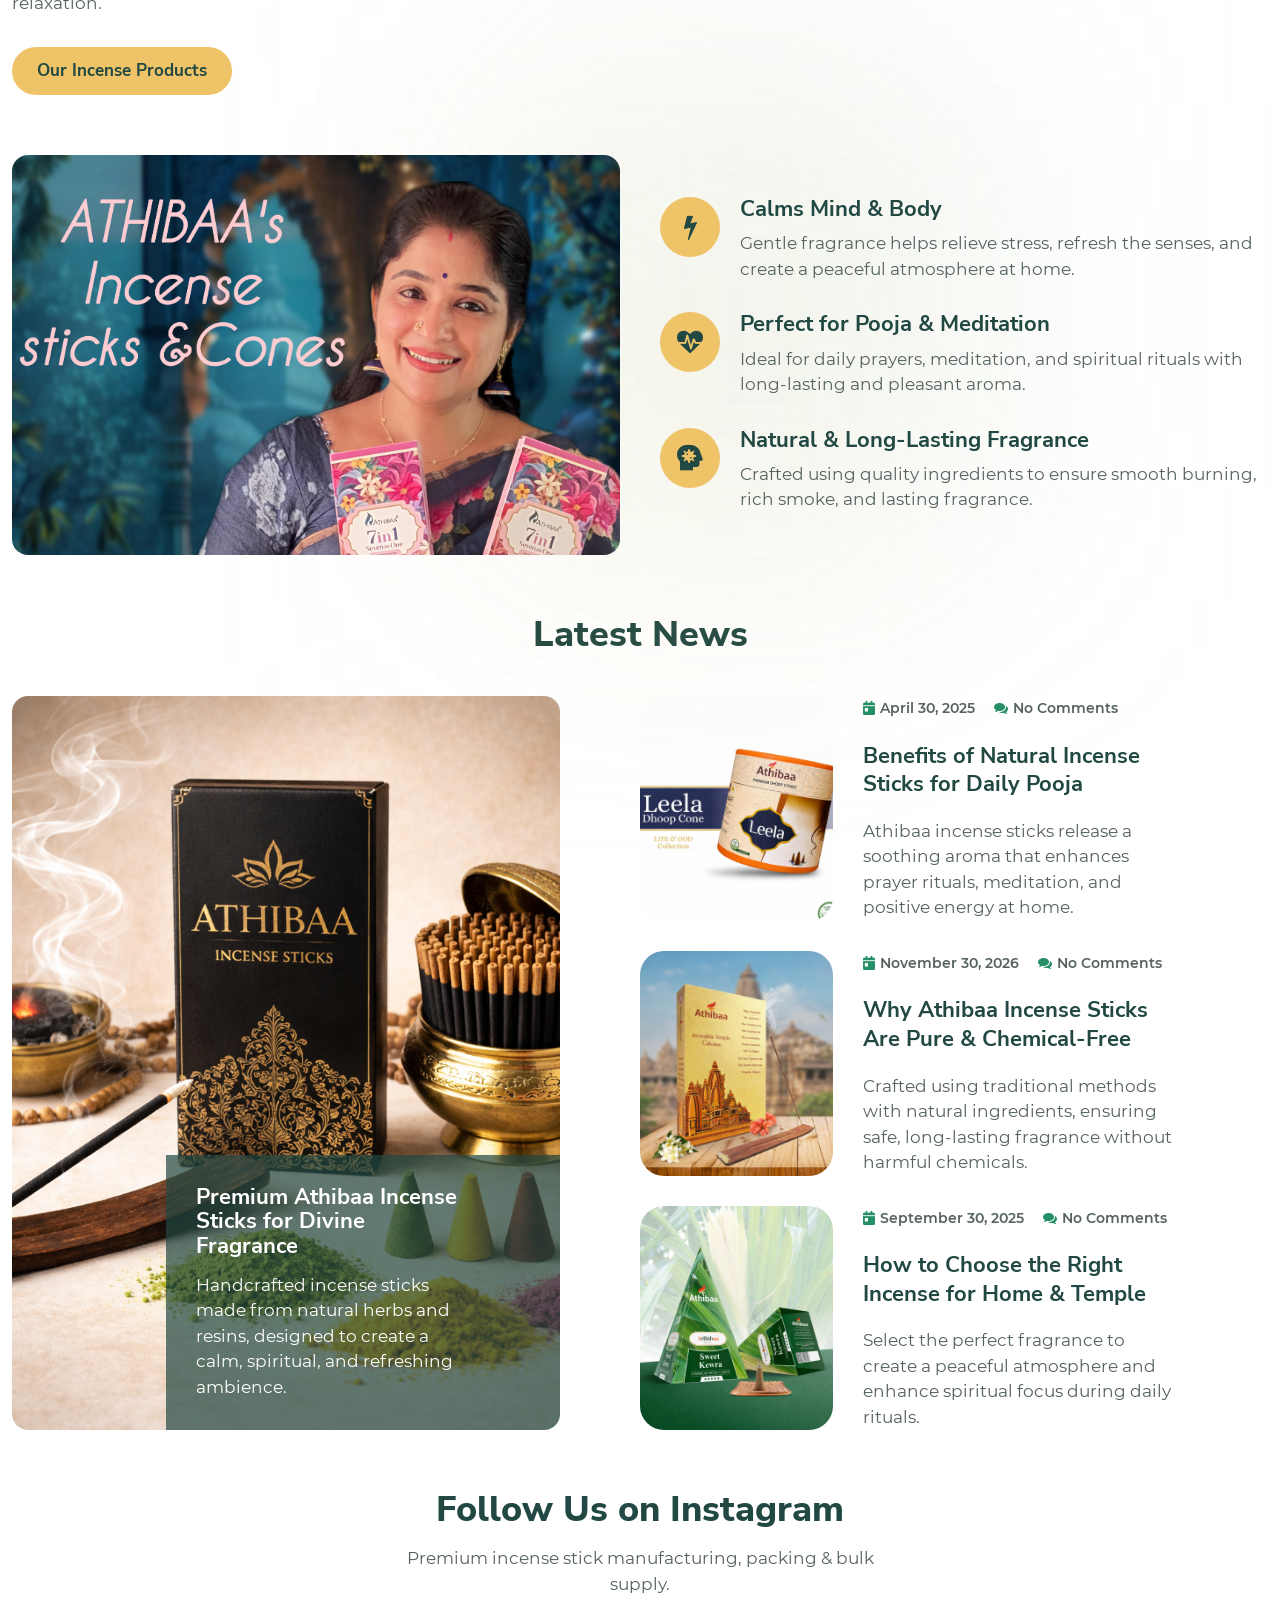
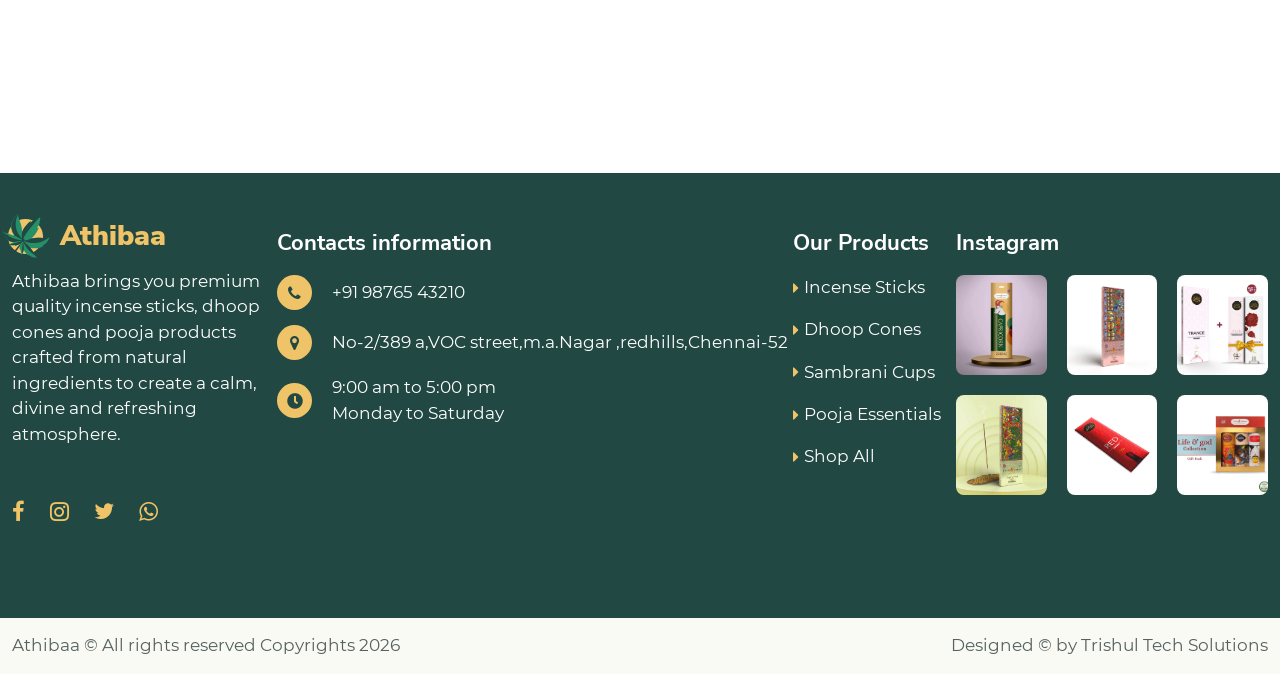
==== commit d285e3af: "updated" ====
--- a/index.html
+++ b/index.html
@@ -74,17 +74,9 @@
                             data-bs-toggle="collapse" data-bs-target="#homeMenu" aria-expanded="false"
                             aria-controls="homeMenu">
                             Home
-                            <i class="icon-caret_down icon"></i>
                         </a>
                         <div class="dropdown-menu collapse" id="homeMenu">
-                            <ul class="dropdown-list">
-                                <li class="list-item nav-item" data-page="home">
-                                    <a class="dropdown-item" href="index.html">Home 01</a>
-                                </li>
-                                <li class="list-item nav-item" data-page="home2">
-                                    <a class="dropdown-item" href="index2.html">Home 02</a>
-                                </li>
-                            </ul>
+                            
                         </div>
                     </li>
 
@@ -108,9 +100,7 @@
                                 <li class="list-item nav-item" data-page="product2">
                                     <a class="dropdown-item" href="product2.html">Single Product 02</a>
                                 </li>
-                                <li class="list-item nav-item" data-page="compare">
-                                    <a class="dropdown-item" href="compare.html">Compare List</a>
-                                </li>
+                                
                             </ul>
                         </div>
                     </li>
--- a/css/libs.min.css
+++ b/css/libs.min.css
@@ -15,10 +15,8333 @@
  * Copyright 2011-2021 The Bootstrap Authors
  * Copyright 2011-2021 Twitter, Inc.
  * Licensed under MIT (https://github.com/twbs/bootstrap/blob/main/LICENSE)
- */:root{--bs-blue:#0d6efd;--bs-indigo:#6610f2;--bs-purple:#6f42c1;--bs-pink:#d63384;--bs-red:#dc3545;--bs-orange:#fd7e14;--bs-yellow:#ffc107;--bs-green:#198754;--bs-teal:#20c997;--bs-cyan:#0dcaf0;--bs-white:#fff;--bs-gray:#6c757d;--bs-gray-dark:#343a40;--bs-gray-100:#f8f9fa;--bs-gray-200:#e9ecef;--bs-gray-300:#dee2e6;--bs-gray-400:#ced4da;--bs-gray-500:#adb5bd;--bs-gray-600:#6c757d;--bs-gray-700:#495057;--bs-gray-800:#343a40;--bs-gray-900:#212529;--bs-primary:#0d6efd;--bs-secondary:#6c757d;--bs-success:#198754;--bs-info:#0dcaf0;--bs-warning:#ffc107;--bs-danger:#dc3545;--bs-light:#f8f9fa;--bs-dark:#212529;--bs-primary-rgb:13,110,253;--bs-secondary-rgb:108,117,125;--bs-success-rgb:25,135,84;--bs-info-rgb:13,202,240;--bs-warning-rgb:255,193,7;--bs-danger-rgb:220,53,69;--bs-light-rgb:248,249,250;--bs-dark-rgb:33,37,41;--bs-white-rgb:255,255,255;--bs-black-rgb:0,0,0;--bs-body-color-rgb:33,37,41;--bs-body-bg-rgb:255,255,255;--bs-font-sans-serif:system-ui,-apple-system,"Segoe UI",Roboto,"Helvetica Neue",Arial,"Noto Sans","Liberation Sans",sans-serif,"Apple Color Emoji","Segoe UI Emoji","Segoe UI Symbol","Noto Color Emoji";--bs-font-monospace:SFMono-Regular,Menlo,Monaco,Consolas,"Liberation Mono","Courier New",monospace;--bs-gradient:linear-gradient(180deg, rgba(255, 255, 255, 0.15), rgba(255, 255, 255, 0));--bs-body-font-family:var(--bs-font-sans-serif);--bs-body-font-size:1rem;--bs-body-font-weight:400;--bs-body-line-height:1.5;--bs-body-color:#212529;--bs-body-bg:#fff;--swiper-theme-color:#007aff}.container,.container-fluid,.container-lg,.container-md,.container-sm,.container-xl,.container-xxl{width:100%;padding-right:var(--bs-gutter-x,.75rem);padding-left:var(--bs-gutter-x,.75rem);margin-right:auto;margin-left:auto}@media (min-width:576px){.container,.container-sm{max-width:540px}}@media (min-width:768px){.container,.container-md,.container-sm{max-width:720px}}@media (min-width:992px){.container,.container-lg,.container-md,.container-sm{max-width:960px}}@media (min-width:1200px){.container,.container-lg,.container-md,.container-sm,.container-xl{max-width:1140px}}@media (min-width:1400px){.container,.container-lg,.container-md,.container-sm,.container-xl,.container-xxl{max-width:1320px}}.row{--bs-gutter-x:1.5rem;--bs-gutter-y:0;display:-webkit-box;display:-ms-flexbox;display:flex;-ms-flex-wrap:wrap;flex-wrap:wrap;margin-top:calc(-1 * var(--bs-gutter-y));margin-right:calc(-.5 * var(--bs-gutter-x));margin-left:calc(-.5 * var(--bs-gutter-x))}.row>*{-webkit-box-sizing:border-box;box-sizing:border-box;-ms-flex-negative:0;flex-shrink:0;width:100%;max-width:100%;padding-right:calc(var(--bs-gutter-x) * .5);padding-left:calc(var(--bs-gutter-x) * .5);margin-top:var(--bs-gutter-y)}.col{-webkit-box-flex:1;-ms-flex:1 0 0%;flex:1 0 0%}.row-cols-auto>*{-webkit-box-flex:0;-ms-flex:0 0 auto;flex:0 0 auto;width:auto}.row-cols-1>*{-webkit-box-flex:0;-ms-flex:0 0 auto;flex:0 0 auto;width:100%}.row-cols-2>*{-webkit-box-flex:0;-ms-flex:0 0 auto;flex:0 0 auto;width:50%}.row-cols-3>*{-webkit-box-flex:0;-ms-flex:0 0 auto;flex:0 0 auto;width:33.3333333333%}.row-cols-4>*{-webkit-box-flex:0;-ms-flex:0 0 auto;flex:0 0 auto;width:25%}.row-cols-5>*{-webkit-box-flex:0;-ms-flex:0 0 auto;flex:0 0 auto;width:20%}.row-cols-6>*{-webkit-box-flex:0;-ms-flex:0 0 auto;flex:0 0 auto;width:16.6666666667%}.col-auto{-webkit-box-flex:0;-ms-flex:0 0 auto;flex:0 0 auto;width:auto}.col-1{-webkit-box-flex:0;-ms-flex:0 0 auto;flex:0 0 auto;width:8.33333333%}.col-2{-webkit-box-flex:0;-ms-flex:0 0 auto;flex:0 0 auto;width:16.66666667%}.col-3{-webkit-box-flex:0;-ms-flex:0 0 auto;flex:0 0 auto;width:25%}.col-4{-webkit-box-flex:0;-ms-flex:0 0 auto;flex:0 0 auto;width:33.33333333%}.col-5{-webkit-box-flex:0;-ms-flex:0 0 auto;flex:0 0 auto;width:41.66666667%}.col-6{-webkit-box-flex:0;-ms-flex:0 0 auto;flex:0 0 auto;width:50%}.col-7{-webkit-box-flex:0;-ms-flex:0 0 auto;flex:0 0 auto;width:58.33333333%}.col-8{-webkit-box-flex:0;-ms-flex:0 0 auto;flex:0 0 auto;width:66.66666667%}.col-9{-webkit-box-flex:0;-ms-flex:0 0 auto;flex:0 0 auto;width:75%}.col-10{-webkit-box-flex:0;-ms-flex:0 0 auto;flex:0 0 auto;width:83.33333333%}.col-11{-webkit-box-flex:0;-ms-flex:0 0 auto;flex:0 0 auto;width:91.66666667%}.col-12{-webkit-box-flex:0;-ms-flex:0 0 auto;flex:0 0 auto;width:100%}.offset-1{margin-left:8.33333333%}.offset-2{margin-left:16.66666667%}.offset-3{margin-left:25%}.offset-4{margin-left:33.33333333%}.offset-5{margin-left:41.66666667%}.offset-6{margin-left:50%}.offset-7{margin-left:58.33333333%}.offset-8{margin-left:66.66666667%}.offset-9{margin-left:75%}.offset-10{margin-left:83.33333333%}.offset-11{margin-left:91.66666667%}.g-0,.gx-0{--bs-gutter-x:0}.g-0,.gy-0{--bs-gutter-y:0}.g-1,.gx-1{--bs-gutter-x:0.25rem}.g-1,.gy-1{--bs-gutter-y:0.25rem}.g-2,.gx-2{--bs-gutter-x:0.5rem}.g-2,.gy-2{--bs-gutter-y:0.5rem}.g-3,.gx-3{--bs-gutter-x:1rem}.g-3,.gy-3{--bs-gutter-y:1rem}.g-4,.gx-4{--bs-gutter-x:1.5rem}.g-4,.gy-4{--bs-gutter-y:1.5rem}.g-5,.gx-5{--bs-gutter-x:3rem}.g-5,.gy-5{--bs-gutter-y:3rem}@media (min-width:576px){.col-sm{-webkit-box-flex:1;-ms-flex:1 0 0%;flex:1 0 0%}.row-cols-sm-auto>*{-webkit-box-flex:0;-ms-flex:0 0 auto;flex:0 0 auto;width:auto}.row-cols-sm-1>*{-webkit-box-flex:0;-ms-flex:0 0 auto;flex:0 0 auto;width:100%}.row-cols-sm-2>*{-webkit-box-flex:0;-ms-flex:0 0 auto;flex:0 0 auto;width:50%}.row-cols-sm-3>*{-webkit-box-flex:0;-ms-flex:0 0 auto;flex:0 0 auto;width:33.3333333333%}.row-cols-sm-4>*{-webkit-box-flex:0;-ms-flex:0 0 auto;flex:0 0 auto;width:25%}.row-cols-sm-5>*{-webkit-box-flex:0;-ms-flex:0 0 auto;flex:0 0 auto;width:20%}.row-cols-sm-6>*{-webkit-box-flex:0;-ms-flex:0 0 auto;flex:0 0 auto;width:16.6666666667%}.col-sm-auto{-webkit-box-flex:0;-ms-flex:0 0 auto;flex:0 0 auto;width:auto}.col-sm-1{-webkit-box-flex:0;-ms-flex:0 0 auto;flex:0 0 auto;width:8.33333333%}.col-sm-2{-webkit-box-flex:0;-ms-flex:0 0 auto;flex:0 0 auto;width:16.66666667%}.col-sm-3{-webkit-box-flex:0;-ms-flex:0 0 auto;flex:0 0 auto;width:25%}.col-sm-4{-webkit-box-flex:0;-ms-flex:0 0 auto;flex:0 0 auto;width:33.33333333%}.col-sm-5{-webkit-box-flex:0;-ms-flex:0 0 auto;flex:0 0 auto;width:41.66666667%}.col-sm-6{-webkit-box-flex:0;-ms-flex:0 0 auto;flex:0 0 auto;width:50%}.col-sm-7{-webkit-box-flex:0;-ms-flex:0 0 auto;flex:0 0 auto;width:58.33333333%}.col-sm-8{-webkit-box-flex:0;-ms-flex:0 0 auto;flex:0 0 auto;width:66.66666667%}.col-sm-9{-webkit-box-flex:0;-ms-flex:0 0 auto;flex:0 0 auto;width:75%}.col-sm-10{-webkit-box-flex:0;-ms-flex:0 0 auto;flex:0 0 auto;width:83.33333333%}.col-sm-11{-webkit-box-flex:0;-ms-flex:0 0 auto;flex:0 0 auto;width:91.66666667%}.col-sm-12{-webkit-box-flex:0;-ms-flex:0 0 auto;flex:0 0 auto;width:100%}.offset-sm-0{margin-left:0}.offset-sm-1{margin-left:8.33333333%}.offset-sm-2{margin-left:16.66666667%}.offset-sm-3{margin-left:25%}.offset-sm-4{margin-left:33.33333333%}.offset-sm-5{margin-left:41.66666667%}.offset-sm-6{margin-left:50%}.offset-sm-7{margin-left:58.33333333%}.offset-sm-8{margin-left:66.66666667%}.offset-sm-9{margin-left:75%}.offset-sm-10{margin-left:83.33333333%}.offset-sm-11{margin-left:91.66666667%}.g-sm-0,.gx-sm-0{--bs-gutter-x:0}.g-sm-0,.gy-sm-0{--bs-gutter-y:0}.g-sm-1,.gx-sm-1{--bs-gutter-x:0.25rem}.g-sm-1,.gy-sm-1{--bs-gutter-y:0.25rem}.g-sm-2,.gx-sm-2{--bs-gutter-x:0.5rem}.g-sm-2,.gy-sm-2{--bs-gutter-y:0.5rem}.g-sm-3,.gx-sm-3{--bs-gutter-x:1rem}.g-sm-3,.gy-sm-3{--bs-gutter-y:1rem}.g-sm-4,.gx-sm-4{--bs-gutter-x:1.5rem}.g-sm-4,.gy-sm-4{--bs-gutter-y:1.5rem}.g-sm-5,.gx-sm-5{--bs-gutter-x:3rem}.g-sm-5,.gy-sm-5{--bs-gutter-y:3rem}}@media (min-width:768px){.col-md{-webkit-box-flex:1;-ms-flex:1 0 0%;flex:1 0 0%}.row-cols-md-auto>*{-webkit-box-flex:0;-ms-flex:0 0 auto;flex:0 0 auto;width:auto}.row-cols-md-1>*{-webkit-box-flex:0;-ms-flex:0 0 auto;flex:0 0 auto;width:100%}.row-cols-md-2>*{-webkit-box-flex:0;-ms-flex:0 0 auto;flex:0 0 auto;width:50%}.row-cols-md-3>*{-webkit-box-flex:0;-ms-flex:0 0 auto;flex:0 0 auto;width:33.3333333333%}.row-cols-md-4>*{-webkit-box-flex:0;-ms-flex:0 0 auto;flex:0 0 auto;width:25%}.row-cols-md-5>*{-webkit-box-flex:0;-ms-flex:0 0 auto;flex:0 0 auto;width:20%}.row-cols-md-6>*{-webkit-box-flex:0;-ms-flex:0 0 auto;flex:0 0 auto;width:16.6666666667%}.col-md-auto{-webkit-box-flex:0;-ms-flex:0 0 auto;flex:0 0 auto;width:auto}.col-md-1{-webkit-box-flex:0;-ms-flex:0 0 auto;flex:0 0 auto;width:8.33333333%}.col-md-2{-webkit-box-flex:0;-ms-flex:0 0 auto;flex:0 0 auto;width:16.66666667%}.col-md-3{-webkit-box-flex:0;-ms-flex:0 0 auto;flex:0 0 auto;width:25%}.col-md-4{-webkit-box-flex:0;-ms-flex:0 0 auto;flex:0 0 auto;width:33.33333333%}.col-md-5{-webkit-box-flex:0;-ms-flex:0 0 auto;flex:0 0 auto;width:41.66666667%}.col-md-6{-webkit-box-flex:0;-ms-flex:0 0 auto;flex:0 0 auto;width:50%}.col-md-7{-webkit-box-flex:0;-ms-flex:0 0 auto;flex:0 0 auto;width:58.33333333%}.col-md-8{-webkit-box-flex:0;-ms-flex:0 0 auto;flex:0 0 auto;width:66.66666667%}.col-md-9{-webkit-box-flex:0;-ms-flex:0 0 auto;flex:0 0 auto;width:75%}.col-md-10{-webkit-box-flex:0;-ms-flex:0 0 auto;flex:0 0 auto;width:83.33333333%}.col-md-11{-webkit-box-flex:0;-ms-flex:0 0 auto;flex:0 0 auto;width:91.66666667%}.col-md-12{-webkit-box-flex:0;-ms-flex:0 0 auto;flex:0 0 auto;width:100%}.offset-md-0{margin-left:0}.offset-md-1{margin-left:8.33333333%}.offset-md-2{margin-left:16.66666667%}.offset-md-3{margin-left:25%}.offset-md-4{margin-left:33.33333333%}.offset-md-5{margin-left:41.66666667%}.offset-md-6{margin-left:50%}.offset-md-7{margin-left:58.33333333%}.offset-md-8{margin-left:66.66666667%}.offset-md-9{margin-left:75%}.offset-md-10{margin-left:83.33333333%}.offset-md-11{margin-left:91.66666667%}.g-md-0,.gx-md-0{--bs-gutter-x:0}.g-md-0,.gy-md-0{--bs-gutter-y:0}.g-md-1,.gx-md-1{--bs-gutter-x:0.25rem}.g-md-1,.gy-md-1{--bs-gutter-y:0.25rem}.g-md-2,.gx-md-2{--bs-gutter-x:0.5rem}.g-md-2,.gy-md-2{--bs-gutter-y:0.5rem}.g-md-3,.gx-md-3{--bs-gutter-x:1rem}.g-md-3,.gy-md-3{--bs-gutter-y:1rem}.g-md-4,.gx-md-4{--bs-gutter-x:1.5rem}.g-md-4,.gy-md-4{--bs-gutter-y:1.5rem}.g-md-5,.gx-md-5{--bs-gutter-x:3rem}.g-md-5,.gy-md-5{--bs-gutter-y:3rem}}@media (min-width:992px){.col-lg{-webkit-box-flex:1;-ms-flex:1 0 0%;flex:1 0 0%}.row-cols-lg-auto>*{-webkit-box-flex:0;-ms-flex:0 0 auto;flex:0 0 auto;width:auto}.row-cols-lg-1>*{-webkit-box-flex:0;-ms-flex:0 0 auto;flex:0 0 auto;width:100%}.row-cols-lg-2>*{-webkit-box-flex:0;-ms-flex:0 0 auto;flex:0 0 auto;width:50%}.row-cols-lg-3>*{-webkit-box-flex:0;-ms-flex:0 0 auto;flex:0 0 auto;width:33.3333333333%}.row-cols-lg-4>*{-webkit-box-flex:0;-ms-flex:0 0 auto;flex:0 0 auto;width:25%}.row-cols-lg-5>*{-webkit-box-flex:0;-ms-flex:0 0 auto;flex:0 0 auto;width:20%}.row-cols-lg-6>*{-webkit-box-flex:0;-ms-flex:0 0 auto;flex:0 0 auto;width:16.6666666667%}.col-lg-auto{-webkit-box-flex:0;-ms-flex:0 0 auto;flex:0 0 auto;width:auto}.col-lg-1{-webkit-box-flex:0;-ms-flex:0 0 auto;flex:0 0 auto;width:8.33333333%}.col-lg-2{-webkit-box-flex:0;-ms-flex:0 0 auto;flex:0 0 auto;width:16.66666667%}.col-lg-3{-webkit-box-flex:0;-ms-flex:0 0 auto;flex:0 0 auto;width:25%}.col-lg-4{-webkit-box-flex:0;-ms-flex:0 0 auto;flex:0 0 auto;width:33.33333333%}.col-lg-5{-webkit-box-flex:0;-ms-flex:0 0 auto;flex:0 0 auto;width:41.66666667%}.col-lg-6{-webkit-box-flex:0;-ms-flex:0 0 auto;flex:0 0 auto;width:50%}.col-lg-7{-webkit-box-flex:0;-ms-flex:0 0 auto;flex:0 0 auto;width:58.33333333%}.col-lg-8{-webkit-box-flex:0;-ms-flex:0 0 auto;flex:0 0 auto;width:66.66666667%}.col-lg-9{-webkit-box-flex:0;-ms-flex:0 0 auto;flex:0 0 auto;width:75%}.col-lg-10{-webkit-box-flex:0;-ms-flex:0 0 auto;flex:0 0 auto;width:83.33333333%}.col-lg-11{-webkit-box-flex:0;-ms-flex:0 0 auto;flex:0 0 auto;width:91.66666667%}.col-lg-12{-webkit-box-flex:0;-ms-flex:0 0 auto;flex:0 0 auto;width:100%}.offset-lg-0{margin-left:0}.offset-lg-1{margin-left:8.33333333%}.offset-lg-2{margin-left:16.66666667%}.offset-lg-3{margin-left:25%}.offset-lg-4{margin-left:33.33333333%}.offset-lg-5{margin-left:41.66666667%}.offset-lg-6{margin-left:50%}.offset-lg-7{margin-left:58.33333333%}.offset-lg-8{margin-left:66.66666667%}.offset-lg-9{margin-left:75%}.offset-lg-10{margin-left:83.33333333%}.offset-lg-11{margin-left:91.66666667%}.g-lg-0,.gx-lg-0{--bs-gutter-x:0}.g-lg-0,.gy-lg-0{--bs-gutter-y:0}.g-lg-1,.gx-lg-1{--bs-gutter-x:0.25rem}.g-lg-1,.gy-lg-1{--bs-gutter-y:0.25rem}.g-lg-2,.gx-lg-2{--bs-gutter-x:0.5rem}.g-lg-2,.gy-lg-2{--bs-gutter-y:0.5rem}.g-lg-3,.gx-lg-3{--bs-gutter-x:1rem}.g-lg-3,.gy-lg-3{--bs-gutter-y:1rem}.g-lg-4,.gx-lg-4{--bs-gutter-x:1.5rem}.g-lg-4,.gy-lg-4{--bs-gutter-y:1.5rem}.g-lg-5,.gx-lg-5{--bs-gutter-x:3rem}.g-lg-5,.gy-lg-5{--bs-gutter-y:3rem}}@media (min-width:1200px){.col-xl{-webkit-box-flex:1;-ms-flex:1 0 0%;flex:1 0 0%}.row-cols-xl-auto>*{-webkit-box-flex:0;-ms-flex:0 0 auto;flex:0 0 auto;width:auto}.row-cols-xl-1>*{-webkit-box-flex:0;-ms-flex:0 0 auto;flex:0 0 auto;width:100%}.row-cols-xl-2>*{-webkit-box-flex:0;-ms-flex:0 0 auto;flex:0 0 auto;width:50%}.row-cols-xl-3>*{-webkit-box-flex:0;-ms-flex:0 0 auto;flex:0 0 auto;width:33.3333333333%}.row-cols-xl-4>*{-webkit-box-flex:0;-ms-flex:0 0 auto;flex:0 0 auto;width:25%}.row-cols-xl-5>*{-webkit-box-flex:0;-ms-flex:0 0 auto;flex:0 0 auto;width:20%}.row-cols-xl-6>*{-webkit-box-flex:0;-ms-flex:0 0 auto;flex:0 0 auto;width:16.6666666667%}.col-xl-auto{-webkit-box-flex:0;-ms-flex:0 0 auto;flex:0 0 auto;width:auto}.col-xl-1{-webkit-box-flex:0;-ms-flex:0 0 auto;flex:0 0 auto;width:8.33333333%}.col-xl-2{-webkit-box-flex:0;-ms-flex:0 0 auto;flex:0 0 auto;width:16.66666667%}.col-xl-3{-webkit-box-flex:0;-ms-flex:0 0 auto;flex:0 0 auto;width:25%}.col-xl-4{-webkit-box-flex:0;-ms-flex:0 0 auto;flex:0 0 auto;width:33.33333333%}.col-xl-5{-webkit-box-flex:0;-ms-flex:0 0 auto;flex:0 0 auto;width:41.66666667%}.col-xl-6{-webkit-box-flex:0;-ms-flex:0 0 auto;flex:0 0 auto;width:50%}.col-xl-7{-webkit-box-flex:0;-ms-flex:0 0 auto;flex:0 0 auto;width:58.33333333%}.col-xl-8{-webkit-box-flex:0;-ms-flex:0 0 auto;flex:0 0 auto;width:66.66666667%}.col-xl-9{-webkit-box-flex:0;-ms-flex:0 0 auto;flex:0 0 auto;width:75%}.col-xl-10{-webkit-box-flex:0;-ms-flex:0 0 auto;flex:0 0 auto;width:83.33333333%}.col-xl-11{-webkit-box-flex:0;-ms-flex:0 0 auto;flex:0 0 auto;width:91.66666667%}.col-xl-12{-webkit-box-flex:0;-ms-flex:0 0 auto;flex:0 0 auto;width:100%}.offset-xl-0{margin-left:0}.offset-xl-1{margin-left:8.33333333%}.offset-xl-2{margin-left:16.66666667%}.offset-xl-3{margin-left:25%}.offset-xl-4{margin-left:33.33333333%}.offset-xl-5{margin-left:41.66666667%}.offset-xl-6{margin-left:50%}.offset-xl-7{margin-left:58.33333333%}.offset-xl-8{margin-left:66.66666667%}.offset-xl-9{margin-left:75%}.offset-xl-10{margin-left:83.33333333%}.offset-xl-11{margin-left:91.66666667%}.g-xl-0,.gx-xl-0{--bs-gutter-x:0}.g-xl-0,.gy-xl-0{--bs-gutter-y:0}.g-xl-1,.gx-xl-1{--bs-gutter-x:0.25rem}.g-xl-1,.gy-xl-1{--bs-gutter-y:0.25rem}.g-xl-2,.gx-xl-2{--bs-gutter-x:0.5rem}.g-xl-2,.gy-xl-2{--bs-gutter-y:0.5rem}.g-xl-3,.gx-xl-3{--bs-gutter-x:1rem}.g-xl-3,.gy-xl-3{--bs-gutter-y:1rem}.g-xl-4,.gx-xl-4{--bs-gutter-x:1.5rem}.g-xl-4,.gy-xl-4{--bs-gutter-y:1.5rem}.g-xl-5,.gx-xl-5{--bs-gutter-x:3rem}.g-xl-5,.gy-xl-5{--bs-gutter-y:3rem}}@media (min-width:1400px){.col-xxl{-webkit-box-flex:1;-ms-flex:1 0 0%;flex:1 0 0%}.row-cols-xxl-auto>*{-webkit-box-flex:0;-ms-flex:0 0 auto;flex:0 0 auto;width:auto}.row-cols-xxl-1>*{-webkit-box-flex:0;-ms-flex:0 0 auto;flex:0 0 auto;width:100%}.row-cols-xxl-2>*{-webkit-box-flex:0;-ms-flex:0 0 auto;flex:0 0 auto;width:50%}.row-cols-xxl-3>*{-webkit-box-flex:0;-ms-flex:0 0 auto;flex:0 0 auto;width:33.3333333333%}.row-cols-xxl-4>*{-webkit-box-flex:0;-ms-flex:0 0 auto;flex:0 0 auto;width:25%}.row-cols-xxl-5>*{-webkit-box-flex:0;-ms-flex:0 0 auto;flex:0 0 auto;width:20%}.row-cols-xxl-6>*{-webkit-box-flex:0;-ms-flex:0 0 auto;flex:0 0 auto;width:16.6666666667%}.col-xxl-auto{-webkit-box-flex:0;-ms-flex:0 0 auto;flex:0 0 auto;width:auto}.col-xxl-1{-webkit-box-flex:0;-ms-flex:0 0 auto;flex:0 0 auto;width:8.33333333%}.col-xxl-2{-webkit-box-flex:0;-ms-flex:0 0 auto;flex:0 0 auto;width:16.66666667%}.col-xxl-3{-webkit-box-flex:0;-ms-flex:0 0 auto;flex:0 0 auto;width:25%}.col-xxl-4{-webkit-box-flex:0;-ms-flex:0 0 auto;flex:0 0 auto;width:33.33333333%}.col-xxl-5{-webkit-box-flex:0;-ms-flex:0 0 auto;flex:0 0 auto;width:41.66666667%}.col-xxl-6{-webkit-box-flex:0;-ms-flex:0 0 auto;flex:0 0 auto;width:50%}.col-xxl-7{-webkit-box-flex:0;-ms-flex:0 0 auto;flex:0 0 auto;width:58.33333333%}.col-xxl-8{-webkit-box-flex:0;-ms-flex:0 0 auto;flex:0 0 auto;width:66.66666667%}.col-xxl-9{-webkit-box-flex:0;-ms-flex:0 0 auto;flex:0 0 auto;width:75%}.col-xxl-10{-webkit-box-flex:0;-ms-flex:0 0 auto;flex:0 0 auto;width:83.33333333%}.col-xxl-11{-webkit-box-flex:0;-ms-flex:0 0 auto;flex:0 0 auto;width:91.66666667%}.col-xxl-12{-webkit-box-flex:0;-ms-flex:0 0 auto;flex:0 0 auto;width:100%}.offset-xxl-0{margin-left:0}.offset-xxl-1{margin-left:8.33333333%}.offset-xxl-2{margin-left:16.66666667%}.offset-xxl-3{margin-left:25%}.offset-xxl-4{margin-left:33.33333333%}.offset-xxl-5{margin-left:41.66666667%}.offset-xxl-6{margin-left:50%}.offset-xxl-7{margin-left:58.33333333%}.offset-xxl-8{margin-left:66.66666667%}.offset-xxl-9{margin-left:75%}.offset-xxl-10{margin-left:83.33333333%}.offset-xxl-11{margin-left:91.66666667%}.g-xxl-0,.gx-xxl-0{--bs-gutter-x:0}.g-xxl-0,.gy-xxl-0{--bs-gutter-y:0}.g-xxl-1,.gx-xxl-1{--bs-gutter-x:0.25rem}.g-xxl-1,.gy-xxl-1{--bs-gutter-y:0.25rem}.g-xxl-2,.gx-xxl-2{--bs-gutter-x:0.5rem}.g-xxl-2,.gy-xxl-2{--bs-gutter-y:0.5rem}.g-xxl-3,.gx-xxl-3{--bs-gutter-x:1rem}.g-xxl-3,.gy-xxl-3{--bs-gutter-y:1rem}.g-xxl-4,.gx-xxl-4{--bs-gutter-x:1.5rem}.g-xxl-4,.gy-xxl-4{--bs-gutter-y:1.5rem}.g-xxl-5,.gx-xxl-5{--bs-gutter-x:3rem}.g-xxl-5,.gy-xxl-5{--bs-gutter-y:3rem}}.d-inline{display:inline!important}.d-inline-block{display:inline-block!important}.d-block{display:block!important}.d-grid{display:grid!important}.d-table{display:table!important}.d-table-row{display:table-row!important}.d-table-cell{display:table-cell!important}.d-flex{display:-webkit-box!important;display:-ms-flexbox!important;display:flex!important}.d-inline-flex{display:-webkit-inline-box!important;display:-ms-inline-flexbox!important;display:inline-flex!important}.d-none{display:none!important}.flex-fill{-webkit-box-flex:1!important;-ms-flex:1 1 auto!important;flex:1 1 auto!important}.flex-row{-webkit-box-orient:horizontal!important;-webkit-box-direction:normal!important;-ms-flex-direction:row!important;flex-direction:row!important}.flex-column{-webkit-box-orient:vertical!important;-webkit-box-direction:normal!important;-ms-flex-direction:column!important;flex-direction:column!important}.flex-row-reverse{-webkit-box-orient:horizontal!important;-webkit-box-direction:reverse!important;-ms-flex-direction:row-reverse!important;flex-direction:row-reverse!important}.flex-column-reverse{-webkit-box-orient:vertical!important;-webkit-box-direction:reverse!important;-ms-flex-direction:column-reverse!important;flex-direction:column-reverse!important}.flex-grow-0{-webkit-box-flex:0!important;-ms-flex-positive:0!important;flex-grow:0!important}.flex-grow-1{-webkit-box-flex:1!important;-ms-flex-positive:1!important;flex-grow:1!important}.flex-shrink-0{-ms-flex-negative:0!important;flex-shrink:0!important}.flex-shrink-1{-ms-flex-negative:1!important;flex-shrink:1!important}.flex-wrap{-ms-flex-wrap:wrap!important;flex-wrap:wrap!important}.flex-nowrap{-ms-flex-wrap:nowrap!important;flex-wrap:nowrap!important}.flex-wrap-reverse{-ms-flex-wrap:wrap-reverse!important;flex-wrap:wrap-reverse!important}.justify-content-start{-webkit-box-pack:start!important;-ms-flex-pack:start!important;justify-content:flex-start!important}.justify-content-end{-webkit-box-pack:end!important;-ms-flex-pack:end!important;justify-content:flex-end!important}.justify-content-center{-webkit-box-pack:center!important;-ms-flex-pack:center!important;justify-content:center!important}.justify-content-between{-webkit-box-pack:justify!important;-ms-flex-pack:justify!important;justify-content:space-between!important}.justify-content-around{-ms-flex-pack:distribute!important;justify-content:space-around!important}.justify-content-evenly{-webkit-box-pack:space-evenly!important;-ms-flex-pack:space-evenly!important;justify-content:space-evenly!important}.align-items-start{-webkit-box-align:start!important;-ms-flex-align:start!important;align-items:flex-start!important}.align-items-end{-webkit-box-align:end!important;-ms-flex-align:end!important;align-items:flex-end!important}.align-items-center{-webkit-box-align:center!important;-ms-flex-align:center!important;align-items:center!important}.align-items-baseline{-webkit-box-align:baseline!important;-ms-flex-align:baseline!important;align-items:baseline!important}.align-items-stretch{-webkit-box-align:stretch!important;-ms-flex-align:stretch!important;align-items:stretch!important}.align-content-start{-ms-flex-line-pack:start!important;align-content:flex-start!important}.align-content-end{-ms-flex-line-pack:end!important;align-content:flex-end!important}.align-content-center{-ms-flex-line-pack:center!important;align-content:center!important}.align-content-between{-ms-flex-line-pack:justify!important;align-content:space-between!important}.align-content-around{-ms-flex-line-pack:distribute!important;align-content:space-around!important}.align-content-stretch{-ms-flex-line-pack:stretch!important;align-content:stretch!important}.align-self-auto{-ms-flex-item-align:auto!important;align-self:auto!important}.align-self-start{-ms-flex-item-align:start!important;align-self:flex-start!important}.align-self-end{-ms-flex-item-align:end!important;align-self:flex-end!important}.align-self-center{-ms-flex-item-align:center!important;align-self:center!important}.align-self-baseline{-ms-flex-item-align:baseline!important;align-self:baseline!important}.align-self-stretch{-ms-flex-item-align:stretch!important;align-self:stretch!important}.order-first{-webkit-box-ordinal-group:0!important;-ms-flex-order:-1!important;order:-1!important}.order-0{-webkit-box-ordinal-group:1!important;-ms-flex-order:0!important;order:0!important}.order-1{-webkit-box-ordinal-group:2!important;-ms-flex-order:1!important;order:1!important}.order-2{-webkit-box-ordinal-group:3!important;-ms-flex-order:2!important;order:2!important}.order-3{-webkit-box-ordinal-group:4!important;-ms-flex-order:3!important;order:3!important}.order-4{-webkit-box-ordinal-group:5!important;-ms-flex-order:4!important;order:4!important}.order-5{-webkit-box-ordinal-group:6!important;-ms-flex-order:5!important;order:5!important}.order-last{-webkit-box-ordinal-group:7!important;-ms-flex-order:6!important;order:6!important}.m-0{margin:0!important}.m-1{margin:.25rem!important}.m-2{margin:.5rem!important}.m-3{margin:1rem!important}.m-4{margin:1.5rem!important}.m-5{margin:3rem!important}.m-auto{margin:auto!important}.mx-0{margin-right:0!important;margin-left:0!important}.mx-1{margin-right:.25rem!important;margin-left:.25rem!important}.mx-2{margin-right:.5rem!important;margin-left:.5rem!important}.mx-3{margin-right:1rem!important;margin-left:1rem!important}.mx-4{margin-right:1.5rem!important;margin-left:1.5rem!important}.mx-5{margin-right:3rem!important;margin-left:3rem!important}.mx-auto{margin-right:auto!important;margin-left:auto!important}.my-0{margin-top:0!important;margin-bottom:0!important}.my-1{margin-top:.25rem!important;margin-bottom:.25rem!important}.my-2{margin-top:.5rem!important;margin-bottom:.5rem!important}.my-3{margin-top:1rem!important;margin-bottom:1rem!important}.my-4{margin-top:1.5rem!important;margin-bottom:1.5rem!important}.my-5{margin-top:3rem!important;margin-bottom:3rem!important}.my-auto{margin-top:auto!important;margin-bottom:auto!important}.mt-0{margin-top:0!important}.mt-1{margin-top:.25rem!important}.mt-2{margin-top:.5rem!important}.mt-3{margin-top:1rem!important}.mt-4{margin-top:1.5rem!important}.mt-5{margin-top:3rem!important}.mt-auto{margin-top:auto!important}.me-0{margin-right:0!important}.me-1{margin-right:.25rem!important}.me-2{margin-right:.5rem!important}.me-3{margin-right:1rem!important}.me-4{margin-right:1.5rem!important}.me-5{margin-right:3rem!important}.me-auto{margin-right:auto!important}.mb-0{margin-bottom:0!important}.mb-1{margin-bottom:.25rem!important}.mb-2{margin-bottom:.5rem!important}.mb-3{margin-bottom:1rem!important}.mb-4{margin-bottom:1.5rem!important}.mb-5{margin-bottom:3rem!important}.mb-auto{margin-bottom:auto!important}.ms-0{margin-left:0!important}.ms-1{margin-left:.25rem!important}.ms-2{margin-left:.5rem!important}.ms-3{margin-left:1rem!important}.ms-4{margin-left:1.5rem!important}.ms-5{margin-left:3rem!important}.ms-auto{margin-left:auto!important}.p-0{padding:0!important}.p-1{padding:.25rem!important}.p-2{padding:.5rem!important}.p-3{padding:1rem!important}.p-4{padding:1.5rem!important}.p-5{padding:3rem!important}.px-0{padding-right:0!important;padding-left:0!important}.px-1{padding-right:.25rem!important;padding-left:.25rem!important}.px-2{padding-right:.5rem!important;padding-left:.5rem!important}.px-3{padding-right:1rem!important;padding-left:1rem!important}.px-4{padding-right:1.5rem!important;padding-left:1.5rem!important}.px-5{padding-right:3rem!important;padding-left:3rem!important}.py-0{padding-top:0!important;padding-bottom:0!important}.py-1{padding-top:.25rem!important;padding-bottom:.25rem!important}.py-2{padding-top:.5rem!important;padding-bottom:.5rem!important}.py-3{padding-top:1rem!important;padding-bottom:1rem!important}.py-4{padding-top:1.5rem!important;padding-bottom:1.5rem!important}.py-5{padding-top:3rem!important;padding-bottom:3rem!important}.pt-0{padding-top:0!important}.pt-1{padding-top:.25rem!important}.pt-2{padding-top:.5rem!important}.pt-3{padding-top:1rem!important}.pt-4{padding-top:1.5rem!important}.pt-5{padding-top:3rem!important}.pe-0{padding-right:0!important}.pe-1{padding-right:.25rem!important}.pe-2{padding-right:.5rem!important}.pe-3{padding-right:1rem!important}.pe-4{padding-right:1.5rem!important}.pe-5{padding-right:3rem!important}.pb-0{padding-bottom:0!important}.pb-1{padding-bottom:.25rem!important}.pb-2{padding-bottom:.5rem!important}.pb-3{padding-bottom:1rem!important}.pb-4{padding-bottom:1.5rem!important}.pb-5{padding-bottom:3rem!important}.ps-0{padding-left:0!important}.ps-1{padding-left:.25rem!important}.ps-2{padding-left:.5rem!important}.ps-3{padding-left:1rem!important}.ps-4{padding-left:1.5rem!important}.ps-5{padding-left:3rem!important}@media (min-width:576px){.d-sm-inline{display:inline!important}.d-sm-inline-block{display:inline-block!important}.d-sm-block{display:block!important}.d-sm-grid{display:grid!important}.d-sm-table{display:table!important}.d-sm-table-row{display:table-row!important}.d-sm-table-cell{display:table-cell!important}.d-sm-flex{display:-webkit-box!important;display:-ms-flexbox!important;display:flex!important}.d-sm-inline-flex{display:-webkit-inline-box!important;display:-ms-inline-flexbox!important;display:inline-flex!important}.d-sm-none{display:none!important}.flex-sm-fill{-webkit-box-flex:1!important;-ms-flex:1 1 auto!important;flex:1 1 auto!important}.flex-sm-row{-webkit-box-orient:horizontal!important;-webkit-box-direction:normal!important;-ms-flex-direction:row!important;flex-direction:row!important}.flex-sm-column{-webkit-box-orient:vertical!important;-webkit-box-direction:normal!important;-ms-flex-direction:column!important;flex-direction:column!important}.flex-sm-row-reverse{-webkit-box-orient:horizontal!important;-webkit-box-direction:reverse!important;-ms-flex-direction:row-reverse!important;flex-direction:row-reverse!important}.flex-sm-column-reverse{-webkit-box-orient:vertical!important;-webkit-box-direction:reverse!important;-ms-flex-direction:column-reverse!important;flex-direction:column-reverse!important}.flex-sm-grow-0{-webkit-box-flex:0!important;-ms-flex-positive:0!important;flex-grow:0!important}.flex-sm-grow-1{-webkit-box-flex:1!important;-ms-flex-positive:1!important;flex-grow:1!important}.flex-sm-shrink-0{-ms-flex-negative:0!important;flex-shrink:0!important}.flex-sm-shrink-1{-ms-flex-negative:1!important;flex-shrink:1!important}.flex-sm-wrap{-ms-flex-wrap:wrap!important;flex-wrap:wrap!important}.flex-sm-nowrap{-ms-flex-wrap:nowrap!important;flex-wrap:nowrap!important}.flex-sm-wrap-reverse{-ms-flex-wrap:wrap-reverse!important;flex-wrap:wrap-reverse!important}.justify-content-sm-start{-webkit-box-pack:start!important;-ms-flex-pack:start!important;justify-content:flex-start!important}.justify-content-sm-end{-webkit-box-pack:end!important;-ms-flex-pack:end!important;justify-content:flex-end!important}.justify-content-sm-center{-webkit-box-pack:center!important;-ms-flex-pack:center!important;justify-content:center!important}.justify-content-sm-between{-webkit-box-pack:justify!important;-ms-flex-pack:justify!important;justify-content:space-between!important}.justify-content-sm-around{-ms-flex-pack:distribute!important;justify-content:space-around!important}.justify-content-sm-evenly{-webkit-box-pack:space-evenly!important;-ms-flex-pack:space-evenly!important;justify-content:space-evenly!important}.align-items-sm-start{-webkit-box-align:start!important;-ms-flex-align:start!important;align-items:flex-start!important}.align-items-sm-end{-webkit-box-align:end!important;-ms-flex-align:end!important;align-items:flex-end!important}.align-items-sm-center{-webkit-box-align:center!important;-ms-flex-align:center!important;align-items:center!important}.align-items-sm-baseline{-webkit-box-align:baseline!important;-ms-flex-align:baseline!important;align-items:baseline!important}.align-items-sm-stretch{-webkit-box-align:stretch!important;-ms-flex-align:stretch!important;align-items:stretch!important}.align-content-sm-start{-ms-flex-line-pack:start!important;align-content:flex-start!important}.align-content-sm-end{-ms-flex-line-pack:end!important;align-content:flex-end!important}.align-content-sm-center{-ms-flex-line-pack:center!important;align-content:center!important}.align-content-sm-between{-ms-flex-line-pack:justify!important;align-content:space-between!important}.align-content-sm-around{-ms-flex-line-pack:distribute!important;align-content:space-around!important}.align-content-sm-stretch{-ms-flex-line-pack:stretch!important;align-content:stretch!important}.align-self-sm-auto{-ms-flex-item-align:auto!important;align-self:auto!important}.align-self-sm-start{-ms-flex-item-align:start!important;align-self:flex-start!important}.align-self-sm-end{-ms-flex-item-align:end!important;align-self:flex-end!important}.align-self-sm-center{-ms-flex-item-align:center!important;align-self:center!important}.align-self-sm-baseline{-ms-flex-item-align:baseline!important;align-self:baseline!important}.align-self-sm-stretch{-ms-flex-item-align:stretch!important;align-self:stretch!important}.order-sm-first{-webkit-box-ordinal-group:0!important;-ms-flex-order:-1!important;order:-1!important}.order-sm-0{-webkit-box-ordinal-group:1!important;-ms-flex-order:0!important;order:0!important}.order-sm-1{-webkit-box-ordinal-group:2!important;-ms-flex-order:1!important;order:1!important}.order-sm-2{-webkit-box-ordinal-group:3!important;-ms-flex-order:2!important;order:2!important}.order-sm-3{-webkit-box-ordinal-group:4!important;-ms-flex-order:3!important;order:3!important}.order-sm-4{-webkit-box-ordinal-group:5!important;-ms-flex-order:4!important;order:4!important}.order-sm-5{-webkit-box-ordinal-group:6!important;-ms-flex-order:5!important;order:5!important}.order-sm-last{-webkit-box-ordinal-group:7!important;-ms-flex-order:6!important;order:6!important}.m-sm-0{margin:0!important}.m-sm-1{margin:.25rem!important}.m-sm-2{margin:.5rem!important}.m-sm-3{margin:1rem!important}.m-sm-4{margin:1.5rem!important}.m-sm-5{margin:3rem!important}.m-sm-auto{margin:auto!important}.mx-sm-0{margin-right:0!important;margin-left:0!important}.mx-sm-1{margin-right:.25rem!important;margin-left:.25rem!important}.mx-sm-2{margin-right:.5rem!important;margin-left:.5rem!important}.mx-sm-3{margin-right:1rem!important;margin-left:1rem!important}.mx-sm-4{margin-right:1.5rem!important;margin-left:1.5rem!important}.mx-sm-5{margin-right:3rem!important;margin-left:3rem!important}.mx-sm-auto{margin-right:auto!important;margin-left:auto!important}.my-sm-0{margin-top:0!important;margin-bottom:0!important}.my-sm-1{margin-top:.25rem!important;margin-bottom:.25rem!important}.my-sm-2{margin-top:.5rem!important;margin-bottom:.5rem!important}.my-sm-3{margin-top:1rem!important;margin-bottom:1rem!important}.my-sm-4{margin-top:1.5rem!important;margin-bottom:1.5rem!important}.my-sm-5{margin-top:3rem!important;margin-bottom:3rem!important}.my-sm-auto{margin-top:auto!important;margin-bottom:auto!important}.mt-sm-0{margin-top:0!important}.mt-sm-1{margin-top:.25rem!important}.mt-sm-2{margin-top:.5rem!important}.mt-sm-3{margin-top:1rem!important}.mt-sm-4{margin-top:1.5rem!important}.mt-sm-5{margin-top:3rem!important}.mt-sm-auto{margin-top:auto!important}.me-sm-0{margin-right:0!important}.me-sm-1{margin-right:.25rem!important}.me-sm-2{margin-right:.5rem!important}.me-sm-3{margin-right:1rem!important}.me-sm-4{margin-right:1.5rem!important}.me-sm-5{margin-right:3rem!important}.me-sm-auto{margin-right:auto!important}.mb-sm-0{margin-bottom:0!important}.mb-sm-1{margin-bottom:.25rem!important}.mb-sm-2{margin-bottom:.5rem!important}.mb-sm-3{margin-bottom:1rem!important}.mb-sm-4{margin-bottom:1.5rem!important}.mb-sm-5{margin-bottom:3rem!important}.mb-sm-auto{margin-bottom:auto!important}.ms-sm-0{margin-left:0!important}.ms-sm-1{margin-left:.25rem!important}.ms-sm-2{margin-left:.5rem!important}.ms-sm-3{margin-left:1rem!important}.ms-sm-4{margin-left:1.5rem!important}.ms-sm-5{margin-left:3rem!important}.ms-sm-auto{margin-left:auto!important}.p-sm-0{padding:0!important}.p-sm-1{padding:.25rem!important}.p-sm-2{padding:.5rem!important}.p-sm-3{padding:1rem!important}.p-sm-4{padding:1.5rem!important}.p-sm-5{padding:3rem!important}.px-sm-0{padding-right:0!important;padding-left:0!important}.px-sm-1{padding-right:.25rem!important;padding-left:.25rem!important}.px-sm-2{padding-right:.5rem!important;padding-left:.5rem!important}.px-sm-3{padding-right:1rem!important;padding-left:1rem!important}.px-sm-4{padding-right:1.5rem!important;padding-left:1.5rem!important}.px-sm-5{padding-right:3rem!important;padding-left:3rem!important}.py-sm-0{padding-top:0!important;padding-bottom:0!important}.py-sm-1{padding-top:.25rem!important;padding-bottom:.25rem!important}.py-sm-2{padding-top:.5rem!important;padding-bottom:.5rem!important}.py-sm-3{padding-top:1rem!important;padding-bottom:1rem!important}.py-sm-4{padding-top:1.5rem!important;padding-bottom:1.5rem!important}.py-sm-5{padding-top:3rem!important;padding-bottom:3rem!important}.pt-sm-0{padding-top:0!important}.pt-sm-1{padding-top:.25rem!important}.pt-sm-2{padding-top:.5rem!important}.pt-sm-3{padding-top:1rem!important}.pt-sm-4{padding-top:1.5rem!important}.pt-sm-5{padding-top:3rem!important}.pe-sm-0{padding-right:0!important}.pe-sm-1{padding-right:.25rem!important}.pe-sm-2{padding-right:.5rem!important}.pe-sm-3{padding-right:1rem!important}.pe-sm-4{padding-right:1.5rem!important}.pe-sm-5{padding-right:3rem!important}.pb-sm-0{padding-bottom:0!important}.pb-sm-1{padding-bottom:.25rem!important}.pb-sm-2{padding-bottom:.5rem!important}.pb-sm-3{padding-bottom:1rem!important}.pb-sm-4{padding-bottom:1.5rem!important}.pb-sm-5{padding-bottom:3rem!important}.ps-sm-0{padding-left:0!important}.ps-sm-1{padding-left:.25rem!important}.ps-sm-2{padding-left:.5rem!important}.ps-sm-3{padding-left:1rem!important}.ps-sm-4{padding-left:1.5rem!important}.ps-sm-5{padding-left:3rem!important}}@media (min-width:768px){.d-md-inline{display:inline!important}.d-md-inline-block{display:inline-block!important}.d-md-block{display:block!important}.d-md-grid{display:grid!important}.d-md-table{display:table!important}.d-md-table-row{display:table-row!important}.d-md-table-cell{display:table-cell!important}.d-md-flex{display:-webkit-box!important;display:-ms-flexbox!important;display:flex!important}.d-md-inline-flex{display:-webkit-inline-box!important;display:-ms-inline-flexbox!important;display:inline-flex!important}.d-md-none{display:none!important}.flex-md-fill{-webkit-box-flex:1!important;-ms-flex:1 1 auto!important;flex:1 1 auto!important}.flex-md-row{-webkit-box-orient:horizontal!important;-webkit-box-direction:normal!important;-ms-flex-direction:row!important;flex-direction:row!important}.flex-md-column{-webkit-box-orient:vertical!important;-webkit-box-direction:normal!important;-ms-flex-direction:column!important;flex-direction:column!important}.flex-md-row-reverse{-webkit-box-orient:horizontal!important;-webkit-box-direction:reverse!important;-ms-flex-direction:row-reverse!important;flex-direction:row-reverse!important}.flex-md-column-reverse{-webkit-box-orient:vertical!important;-webkit-box-direction:reverse!important;-ms-flex-direction:column-reverse!important;flex-direction:column-reverse!important}.flex-md-grow-0{-webkit-box-flex:0!important;-ms-flex-positive:0!important;flex-grow:0!important}.flex-md-grow-1{-webkit-box-flex:1!important;-ms-flex-positive:1!important;flex-grow:1!important}.flex-md-shrink-0{-ms-flex-negative:0!important;flex-shrink:0!important}.flex-md-shrink-1{-ms-flex-negative:1!important;flex-shrink:1!important}.flex-md-wrap{-ms-flex-wrap:wrap!important;flex-wrap:wrap!important}.flex-md-nowrap{-ms-flex-wrap:nowrap!important;flex-wrap:nowrap!important}.flex-md-wrap-reverse{-ms-flex-wrap:wrap-reverse!important;flex-wrap:wrap-reverse!important}.justify-content-md-start{-webkit-box-pack:start!important;-ms-flex-pack:start!important;justify-content:flex-start!important}.justify-content-md-end{-webkit-box-pack:end!important;-ms-flex-pack:end!important;justify-content:flex-end!important}.justify-content-md-center{-webkit-box-pack:center!important;-ms-flex-pack:center!important;justify-content:center!important}.justify-content-md-between{-webkit-box-pack:justify!important;-ms-flex-pack:justify!important;justify-content:space-between!important}.justify-content-md-around{-ms-flex-pack:distribute!important;justify-content:space-around!important}.justify-content-md-evenly{-webkit-box-pack:space-evenly!important;-ms-flex-pack:space-evenly!important;justify-content:space-evenly!important}.align-items-md-start{-webkit-box-align:start!important;-ms-flex-align:start!important;align-items:flex-start!important}.align-items-md-end{-webkit-box-align:end!important;-ms-flex-align:end!important;align-items:flex-end!important}.align-items-md-center{-webkit-box-align:center!important;-ms-flex-align:center!important;align-items:center!important}.align-items-md-baseline{-webkit-box-align:baseline!important;-ms-flex-align:baseline!important;align-items:baseline!important}.align-items-md-stretch{-webkit-box-align:stretch!important;-ms-flex-align:stretch!important;align-items:stretch!important}.align-content-md-start{-ms-flex-line-pack:start!important;align-content:flex-start!important}.align-content-md-end{-ms-flex-line-pack:end!important;align-content:flex-end!important}.align-content-md-center{-ms-flex-line-pack:center!important;align-content:center!important}.align-content-md-between{-ms-flex-line-pack:justify!important;align-content:space-between!important}.align-content-md-around{-ms-flex-line-pack:distribute!important;align-content:space-around!important}.align-content-md-stretch{-ms-flex-line-pack:stretch!important;align-content:stretch!important}.align-self-md-auto{-ms-flex-item-align:auto!important;align-self:auto!important}.align-self-md-start{-ms-flex-item-align:start!important;align-self:flex-start!important}.align-self-md-end{-ms-flex-item-align:end!important;align-self:flex-end!important}.align-self-md-center{-ms-flex-item-align:center!important;align-self:center!important}.align-self-md-baseline{-ms-flex-item-align:baseline!important;align-self:baseline!important}.align-self-md-stretch{-ms-flex-item-align:stretch!important;align-self:stretch!important}.order-md-first{-webkit-box-ordinal-group:0!important;-ms-flex-order:-1!important;order:-1!important}.order-md-0{-webkit-box-ordinal-group:1!important;-ms-flex-order:0!important;order:0!important}.order-md-1{-webkit-box-ordinal-group:2!important;-ms-flex-order:1!important;order:1!important}.order-md-2{-webkit-box-ordinal-group:3!important;-ms-flex-order:2!important;order:2!important}.order-md-3{-webkit-box-ordinal-group:4!important;-ms-flex-order:3!important;order:3!important}.order-md-4{-webkit-box-ordinal-group:5!important;-ms-flex-order:4!important;order:4!important}.order-md-5{-webkit-box-ordinal-group:6!important;-ms-flex-order:5!important;order:5!important}.order-md-last{-webkit-box-ordinal-group:7!important;-ms-flex-order:6!important;order:6!important}.m-md-0{margin:0!important}.m-md-1{margin:.25rem!important}.m-md-2{margin:.5rem!important}.m-md-3{margin:1rem!important}.m-md-4{margin:1.5rem!important}.m-md-5{margin:3rem!important}.m-md-auto{margin:auto!important}.mx-md-0{margin-right:0!important;margin-left:0!important}.mx-md-1{margin-right:.25rem!important;margin-left:.25rem!important}.mx-md-2{margin-right:.5rem!important;margin-left:.5rem!important}.mx-md-3{margin-right:1rem!important;margin-left:1rem!important}.mx-md-4{margin-right:1.5rem!important;margin-left:1.5rem!important}.mx-md-5{margin-right:3rem!important;margin-left:3rem!important}.mx-md-auto{margin-right:auto!important;margin-left:auto!important}.my-md-0{margin-top:0!important;margin-bottom:0!important}.my-md-1{margin-top:.25rem!important;margin-bottom:.25rem!important}.my-md-2{margin-top:.5rem!important;margin-bottom:.5rem!important}.my-md-3{margin-top:1rem!important;margin-bottom:1rem!important}.my-md-4{margin-top:1.5rem!important;margin-bottom:1.5rem!important}.my-md-5{margin-top:3rem!important;margin-bottom:3rem!important}.my-md-auto{margin-top:auto!important;margin-bottom:auto!important}.mt-md-0{margin-top:0!important}.mt-md-1{margin-top:.25rem!important}.mt-md-2{margin-top:.5rem!important}.mt-md-3{margin-top:1rem!important}.mt-md-4{margin-top:1.5rem!important}.mt-md-5{margin-top:3rem!important}.mt-md-auto{margin-top:auto!important}.me-md-0{margin-right:0!important}.me-md-1{margin-right:.25rem!important}.me-md-2{margin-right:.5rem!important}.me-md-3{margin-right:1rem!important}.me-md-4{margin-right:1.5rem!important}.me-md-5{margin-right:3rem!important}.me-md-auto{margin-right:auto!important}.mb-md-0{margin-bottom:0!important}.mb-md-1{margin-bottom:.25rem!important}.mb-md-2{margin-bottom:.5rem!important}.mb-md-3{margin-bottom:1rem!important}.mb-md-4{margin-bottom:1.5rem!important}.mb-md-5{margin-bottom:3rem!important}.mb-md-auto{margin-bottom:auto!important}.ms-md-0{margin-left:0!important}.ms-md-1{margin-left:.25rem!important}.ms-md-2{margin-left:.5rem!important}.ms-md-3{margin-left:1rem!important}.ms-md-4{margin-left:1.5rem!important}.ms-md-5{margin-left:3rem!important}.ms-md-auto{margin-left:auto!important}.p-md-0{padding:0!important}.p-md-1{padding:.25rem!important}.p-md-2{padding:.5rem!important}.p-md-3{padding:1rem!important}.p-md-4{padding:1.5rem!important}.p-md-5{padding:3rem!important}.px-md-0{padding-right:0!important;padding-left:0!important}.px-md-1{padding-right:.25rem!important;padding-left:.25rem!important}.px-md-2{padding-right:.5rem!important;padding-left:.5rem!important}.px-md-3{padding-right:1rem!important;padding-left:1rem!important}.px-md-4{padding-right:1.5rem!important;padding-left:1.5rem!important}.px-md-5{padding-right:3rem!important;padding-left:3rem!important}.py-md-0{padding-top:0!important;padding-bottom:0!important}.py-md-1{padding-top:.25rem!important;padding-bottom:.25rem!important}.py-md-2{padding-top:.5rem!important;padding-bottom:.5rem!important}.py-md-3{padding-top:1rem!important;padding-bottom:1rem!important}.py-md-4{padding-top:1.5rem!important;padding-bottom:1.5rem!important}.py-md-5{padding-top:3rem!important;padding-bottom:3rem!important}.pt-md-0{padding-top:0!important}.pt-md-1{padding-top:.25rem!important}.pt-md-2{padding-top:.5rem!important}.pt-md-3{padding-top:1rem!important}.pt-md-4{padding-top:1.5rem!important}.pt-md-5{padding-top:3rem!important}.pe-md-0{padding-right:0!important}.pe-md-1{padding-right:.25rem!important}.pe-md-2{padding-right:.5rem!important}.pe-md-3{padding-right:1rem!important}.pe-md-4{padding-right:1.5rem!important}.pe-md-5{padding-right:3rem!important}.pb-md-0{padding-bottom:0!important}.pb-md-1{padding-bottom:.25rem!important}.pb-md-2{padding-bottom:.5rem!important}.pb-md-3{padding-bottom:1rem!important}.pb-md-4{padding-bottom:1.5rem!important}.pb-md-5{padding-bottom:3rem!important}.ps-md-0{padding-left:0!important}.ps-md-1{padding-left:.25rem!important}.ps-md-2{padding-left:.5rem!important}.ps-md-3{padding-left:1rem!important}.ps-md-4{padding-left:1.5rem!important}.ps-md-5{padding-left:3rem!important}}@media (min-width:992px){.d-lg-inline{display:inline!important}.d-lg-inline-block{display:inline-block!important}.d-lg-block{display:block!important}.d-lg-grid{display:grid!important}.d-lg-table{display:table!important}.d-lg-table-row{display:table-row!important}.d-lg-table-cell{display:table-cell!important}.d-lg-flex{display:-webkit-box!important;display:-ms-flexbox!important;display:flex!important}.d-lg-inline-flex{display:-webkit-inline-box!important;display:-ms-inline-flexbox!important;display:inline-flex!important}.d-lg-none{display:none!important}.flex-lg-fill{-webkit-box-flex:1!important;-ms-flex:1 1 auto!important;flex:1 1 auto!important}.flex-lg-row{-webkit-box-orient:horizontal!important;-webkit-box-direction:normal!important;-ms-flex-direction:row!important;flex-direction:row!important}.flex-lg-column{-webkit-box-orient:vertical!important;-webkit-box-direction:normal!important;-ms-flex-direction:column!important;flex-direction:column!important}.flex-lg-row-reverse{-webkit-box-orient:horizontal!important;-webkit-box-direction:reverse!important;-ms-flex-direction:row-reverse!important;flex-direction:row-reverse!important}.flex-lg-column-reverse{-webkit-box-orient:vertical!important;-webkit-box-direction:reverse!important;-ms-flex-direction:column-reverse!important;flex-direction:column-reverse!important}.flex-lg-grow-0{-webkit-box-flex:0!important;-ms-flex-positive:0!important;flex-grow:0!important}.flex-lg-grow-1{-webkit-box-flex:1!important;-ms-flex-positive:1!important;flex-grow:1!important}.flex-lg-shrink-0{-ms-flex-negative:0!important;flex-shrink:0!important}.flex-lg-shrink-1{-ms-flex-negative:1!important;flex-shrink:1!important}.flex-lg-wrap{-ms-flex-wrap:wrap!important;flex-wrap:wrap!important}.flex-lg-nowrap{-ms-flex-wrap:nowrap!important;flex-wrap:nowrap!important}.flex-lg-wrap-reverse{-ms-flex-wrap:wrap-reverse!important;flex-wrap:wrap-reverse!important}.justify-content-lg-start{-webkit-box-pack:start!important;-ms-flex-pack:start!important;justify-content:flex-start!important}.justify-content-lg-end{-webkit-box-pack:end!important;-ms-flex-pack:end!important;justify-content:flex-end!important}.justify-content-lg-center{-webkit-box-pack:center!important;-ms-flex-pack:center!important;justify-content:center!important}.justify-content-lg-between{-webkit-box-pack:justify!important;-ms-flex-pack:justify!important;justify-content:space-between!important}.justify-content-lg-around{-ms-flex-pack:distribute!important;justify-content:space-around!important}.justify-content-lg-evenly{-webkit-box-pack:space-evenly!important;-ms-flex-pack:space-evenly!important;justify-content:space-evenly!important}.align-items-lg-start{-webkit-box-align:start!important;-ms-flex-align:start!important;align-items:flex-start!important}.align-items-lg-end{-webkit-box-align:end!important;-ms-flex-align:end!important;align-items:flex-end!important}.align-items-lg-center{-webkit-box-align:center!important;-ms-flex-align:center!important;align-items:center!important}.align-items-lg-baseline{-webkit-box-align:baseline!important;-ms-flex-align:baseline!important;align-items:baseline!important}.align-items-lg-stretch{-webkit-box-align:stretch!important;-ms-flex-align:stretch!important;align-items:stretch!important}.align-content-lg-start{-ms-flex-line-pack:start!important;align-content:flex-start!important}.align-content-lg-end{-ms-flex-line-pack:end!important;align-content:flex-end!important}.align-content-lg-center{-ms-flex-line-pack:center!important;align-content:center!important}.align-content-lg-between{-ms-flex-line-pack:justify!important;align-content:space-between!important}.align-content-lg-around{-ms-flex-line-pack:distribute!important;align-content:space-around!important}.align-content-lg-stretch{-ms-flex-line-pack:stretch!important;align-content:stretch!important}.align-self-lg-auto{-ms-flex-item-align:auto!important;align-self:auto!important}.align-self-lg-start{-ms-flex-item-align:start!important;align-self:flex-start!important}.align-self-lg-end{-ms-flex-item-align:end!important;align-self:flex-end!important}.align-self-lg-center{-ms-flex-item-align:center!important;align-self:center!important}.align-self-lg-baseline{-ms-flex-item-align:baseline!important;align-self:baseline!important}.align-self-lg-stretch{-ms-flex-item-align:stretch!important;align-self:stretch!important}.order-lg-first{-webkit-box-ordinal-group:0!important;-ms-flex-order:-1!important;order:-1!important}.order-lg-0{-webkit-box-ordinal-group:1!important;-ms-flex-order:0!important;order:0!important}.order-lg-1{-webkit-box-ordinal-group:2!important;-ms-flex-order:1!important;order:1!important}.order-lg-2{-webkit-box-ordinal-group:3!important;-ms-flex-order:2!important;order:2!important}.order-lg-3{-webkit-box-ordinal-group:4!important;-ms-flex-order:3!important;order:3!important}.order-lg-4{-webkit-box-ordinal-group:5!important;-ms-flex-order:4!important;order:4!important}.order-lg-5{-webkit-box-ordinal-group:6!important;-ms-flex-order:5!important;order:5!important}.order-lg-last{-webkit-box-ordinal-group:7!important;-ms-flex-order:6!important;order:6!important}.m-lg-0{margin:0!important}.m-lg-1{margin:.25rem!important}.m-lg-2{margin:.5rem!important}.m-lg-3{margin:1rem!important}.m-lg-4{margin:1.5rem!important}.m-lg-5{margin:3rem!important}.m-lg-auto{margin:auto!important}.mx-lg-0{margin-right:0!important;margin-left:0!important}.mx-lg-1{margin-right:.25rem!important;margin-left:.25rem!important}.mx-lg-2{margin-right:.5rem!important;margin-left:.5rem!important}.mx-lg-3{margin-right:1rem!important;margin-left:1rem!important}.mx-lg-4{margin-right:1.5rem!important;margin-left:1.5rem!important}.mx-lg-5{margin-right:3rem!important;margin-left:3rem!important}.mx-lg-auto{margin-right:auto!important;margin-left:auto!important}.my-lg-0{margin-top:0!important;margin-bottom:0!important}.my-lg-1{margin-top:.25rem!important;margin-bottom:.25rem!important}.my-lg-2{margin-top:.5rem!important;margin-bottom:.5rem!important}.my-lg-3{margin-top:1rem!important;margin-bottom:1rem!important}.my-lg-4{margin-top:1.5rem!important;margin-bottom:1.5rem!important}.my-lg-5{margin-top:3rem!important;margin-bottom:3rem!important}.my-lg-auto{margin-top:auto!important;margin-bottom:auto!important}.mt-lg-0{margin-top:0!important}.mt-lg-1{margin-top:.25rem!important}.mt-lg-2{margin-top:.5rem!important}.mt-lg-3{margin-top:1rem!important}.mt-lg-4{margin-top:1.5rem!important}.mt-lg-5{margin-top:3rem!important}.mt-lg-auto{margin-top:auto!important}.me-lg-0{margin-right:0!important}.me-lg-1{margin-right:.25rem!important}.me-lg-2{margin-right:.5rem!important}.me-lg-3{margin-right:1rem!important}.me-lg-4{margin-right:1.5rem!important}.me-lg-5{margin-right:3rem!important}.me-lg-auto{margin-right:auto!important}.mb-lg-0{margin-bottom:0!important}.mb-lg-1{margin-bottom:.25rem!important}.mb-lg-2{margin-bottom:.5rem!important}.mb-lg-3{margin-bottom:1rem!important}.mb-lg-4{margin-bottom:1.5rem!important}.mb-lg-5{margin-bottom:3rem!important}.mb-lg-auto{margin-bottom:auto!important}.ms-lg-0{margin-left:0!important}.ms-lg-1{margin-left:.25rem!important}.ms-lg-2{margin-left:.5rem!important}.ms-lg-3{margin-left:1rem!important}.ms-lg-4{margin-left:1.5rem!important}.ms-lg-5{margin-left:3rem!important}.ms-lg-auto{margin-left:auto!important}.p-lg-0{padding:0!important}.p-lg-1{padding:.25rem!important}.p-lg-2{padding:.5rem!important}.p-lg-3{padding:1rem!important}.p-lg-4{padding:1.5rem!important}.p-lg-5{padding:3rem!important}.px-lg-0{padding-right:0!important;padding-left:0!important}.px-lg-1{padding-right:.25rem!important;padding-left:.25rem!important}.px-lg-2{padding-right:.5rem!important;padding-left:.5rem!important}.px-lg-3{padding-right:1rem!important;padding-left:1rem!important}.px-lg-4{padding-right:1.5rem!important;padding-left:1.5rem!important}.px-lg-5{padding-right:3rem!important;padding-left:3rem!important}.py-lg-0{padding-top:0!important;padding-bottom:0!important}.py-lg-1{padding-top:.25rem!important;padding-bottom:.25rem!important}.py-lg-2{padding-top:.5rem!important;padding-bottom:.5rem!important}.py-lg-3{padding-top:1rem!important;padding-bottom:1rem!important}.py-lg-4{padding-top:1.5rem!important;padding-bottom:1.5rem!important}.py-lg-5{padding-top:3rem!important;padding-bottom:3rem!important}.pt-lg-0{padding-top:0!important}.pt-lg-1{padding-top:.25rem!important}.pt-lg-2{padding-top:.5rem!important}.pt-lg-3{padding-top:1rem!important}.pt-lg-4{padding-top:1.5rem!important}.pt-lg-5{padding-top:3rem!important}.pe-lg-0{padding-right:0!important}.pe-lg-1{padding-right:.25rem!important}.pe-lg-2{padding-right:.5rem!important}.pe-lg-3{padding-right:1rem!important}.pe-lg-4{padding-right:1.5rem!important}.pe-lg-5{padding-right:3rem!important}.pb-lg-0{padding-bottom:0!important}.pb-lg-1{padding-bottom:.25rem!important}.pb-lg-2{padding-bottom:.5rem!important}.pb-lg-3{padding-bottom:1rem!important}.pb-lg-4{padding-bottom:1.5rem!important}.pb-lg-5{padding-bottom:3rem!important}.ps-lg-0{padding-left:0!important}.ps-lg-1{padding-left:.25rem!important}.ps-lg-2{padding-left:.5rem!important}.ps-lg-3{padding-left:1rem!important}.ps-lg-4{padding-left:1.5rem!important}.ps-lg-5{padding-left:3rem!important}}@media (min-width:1200px){.d-xl-inline{display:inline!important}.d-xl-inline-block{display:inline-block!important}.d-xl-block{display:block!important}.d-xl-grid{display:grid!important}.d-xl-table{display:table!important}.d-xl-table-row{display:table-row!important}.d-xl-table-cell{display:table-cell!important}.d-xl-flex{display:-webkit-box!important;display:-ms-flexbox!important;display:flex!important}.d-xl-inline-flex{display:-webkit-inline-box!important;display:-ms-inline-flexbox!important;display:inline-flex!important}.d-xl-none{display:none!important}.flex-xl-fill{-webkit-box-flex:1!important;-ms-flex:1 1 auto!important;flex:1 1 auto!important}.flex-xl-row{-webkit-box-orient:horizontal!important;-webkit-box-direction:normal!important;-ms-flex-direction:row!important;flex-direction:row!important}.flex-xl-column{-webkit-box-orient:vertical!important;-webkit-box-direction:normal!important;-ms-flex-direction:column!important;flex-direction:column!important}.flex-xl-row-reverse{-webkit-box-orient:horizontal!important;-webkit-box-direction:reverse!important;-ms-flex-direction:row-reverse!important;flex-direction:row-reverse!important}.flex-xl-column-reverse{-webkit-box-orient:vertical!important;-webkit-box-direction:reverse!important;-ms-flex-direction:column-reverse!important;flex-direction:column-reverse!important}.flex-xl-grow-0{-webkit-box-flex:0!important;-ms-flex-positive:0!important;flex-grow:0!important}.flex-xl-grow-1{-webkit-box-flex:1!important;-ms-flex-positive:1!important;flex-grow:1!important}.flex-xl-shrink-0{-ms-flex-negative:0!important;flex-shrink:0!important}.flex-xl-shrink-1{-ms-flex-negative:1!important;flex-shrink:1!important}.flex-xl-wrap{-ms-flex-wrap:wrap!important;flex-wrap:wrap!important}.flex-xl-nowrap{-ms-flex-wrap:nowrap!important;flex-wrap:nowrap!important}.flex-xl-wrap-reverse{-ms-flex-wrap:wrap-reverse!important;flex-wrap:wrap-reverse!important}.justify-content-xl-start{-webkit-box-pack:start!important;-ms-flex-pack:start!important;justify-content:flex-start!important}.justify-content-xl-end{-webkit-box-pack:end!important;-ms-flex-pack:end!important;justify-content:flex-end!important}.justify-content-xl-center{-webkit-box-pack:center!important;-ms-flex-pack:center!important;justify-content:center!important}.justify-content-xl-between{-webkit-box-pack:justify!important;-ms-flex-pack:justify!important;justify-content:space-between!important}.justify-content-xl-around{-ms-flex-pack:distribute!important;justify-content:space-around!important}.justify-content-xl-evenly{-webkit-box-pack:space-evenly!important;-ms-flex-pack:space-evenly!important;justify-content:space-evenly!important}.align-items-xl-start{-webkit-box-align:start!important;-ms-flex-align:start!important;align-items:flex-start!important}.align-items-xl-end{-webkit-box-align:end!important;-ms-flex-align:end!important;align-items:flex-end!important}.align-items-xl-center{-webkit-box-align:center!important;-ms-flex-align:center!important;align-items:center!important}.align-items-xl-baseline{-webkit-box-align:baseline!important;-ms-flex-align:baseline!important;align-items:baseline!important}.align-items-xl-stretch{-webkit-box-align:stretch!important;-ms-flex-align:stretch!important;align-items:stretch!important}.align-content-xl-start{-ms-flex-line-pack:start!important;align-content:flex-start!important}.align-content-xl-end{-ms-flex-line-pack:end!important;align-content:flex-end!important}.align-content-xl-center{-ms-flex-line-pack:center!important;align-content:center!important}.align-content-xl-between{-ms-flex-line-pack:justify!important;align-content:space-between!important}.align-content-xl-around{-ms-flex-line-pack:distribute!important;align-content:space-around!important}.align-content-xl-stretch{-ms-flex-line-pack:stretch!important;align-content:stretch!important}.align-self-xl-auto{-ms-flex-item-align:auto!important;align-self:auto!important}.align-self-xl-start{-ms-flex-item-align:start!important;align-self:flex-start!important}.align-self-xl-end{-ms-flex-item-align:end!important;align-self:flex-end!important}.align-self-xl-center{-ms-flex-item-align:center!important;align-self:center!important}.align-self-xl-baseline{-ms-flex-item-align:baseline!important;align-self:baseline!important}.align-self-xl-stretch{-ms-flex-item-align:stretch!important;align-self:stretch!important}.order-xl-first{-webkit-box-ordinal-group:0!important;-ms-flex-order:-1!important;order:-1!important}.order-xl-0{-webkit-box-ordinal-group:1!important;-ms-flex-order:0!important;order:0!important}.order-xl-1{-webkit-box-ordinal-group:2!important;-ms-flex-order:1!important;order:1!important}.order-xl-2{-webkit-box-ordinal-group:3!important;-ms-flex-order:2!important;order:2!important}.order-xl-3{-webkit-box-ordinal-group:4!important;-ms-flex-order:3!important;order:3!important}.order-xl-4{-webkit-box-ordinal-group:5!important;-ms-flex-order:4!important;order:4!important}.order-xl-5{-webkit-box-ordinal-group:6!important;-ms-flex-order:5!important;order:5!important}.order-xl-last{-webkit-box-ordinal-group:7!important;-ms-flex-order:6!important;order:6!important}.m-xl-0{margin:0!important}.m-xl-1{margin:.25rem!important}.m-xl-2{margin:.5rem!important}.m-xl-3{margin:1rem!important}.m-xl-4{margin:1.5rem!important}.m-xl-5{margin:3rem!important}.m-xl-auto{margin:auto!important}.mx-xl-0{margin-right:0!important;margin-left:0!important}.mx-xl-1{margin-right:.25rem!important;margin-left:.25rem!important}.mx-xl-2{margin-right:.5rem!important;margin-left:.5rem!important}.mx-xl-3{margin-right:1rem!important;margin-left:1rem!important}.mx-xl-4{margin-right:1.5rem!important;margin-left:1.5rem!important}.mx-xl-5{margin-right:3rem!important;margin-left:3rem!important}.mx-xl-auto{margin-right:auto!important;margin-left:auto!important}.my-xl-0{margin-top:0!important;margin-bottom:0!important}.my-xl-1{margin-top:.25rem!important;margin-bottom:.25rem!important}.my-xl-2{margin-top:.5rem!important;margin-bottom:.5rem!important}.my-xl-3{margin-top:1rem!important;margin-bottom:1rem!important}.my-xl-4{margin-top:1.5rem!important;margin-bottom:1.5rem!important}.my-xl-5{margin-top:3rem!important;margin-bottom:3rem!important}.my-xl-auto{margin-top:auto!important;margin-bottom:auto!important}.mt-xl-0{margin-top:0!important}.mt-xl-1{margin-top:.25rem!important}.mt-xl-2{margin-top:.5rem!important}.mt-xl-3{margin-top:1rem!important}.mt-xl-4{margin-top:1.5rem!important}.mt-xl-5{margin-top:3rem!important}.mt-xl-auto{margin-top:auto!important}.me-xl-0{margin-right:0!important}.me-xl-1{margin-right:.25rem!important}.me-xl-2{margin-right:.5rem!important}.me-xl-3{margin-right:1rem!important}.me-xl-4{margin-right:1.5rem!important}.me-xl-5{margin-right:3rem!important}.me-xl-auto{margin-right:auto!important}.mb-xl-0{margin-bottom:0!important}.mb-xl-1{margin-bottom:.25rem!important}.mb-xl-2{margin-bottom:.5rem!important}.mb-xl-3{margin-bottom:1rem!important}.mb-xl-4{margin-bottom:1.5rem!important}.mb-xl-5{margin-bottom:3rem!important}.mb-xl-auto{margin-bottom:auto!important}.ms-xl-0{margin-left:0!important}.ms-xl-1{margin-left:.25rem!important}.ms-xl-2{margin-left:.5rem!important}.ms-xl-3{margin-left:1rem!important}.ms-xl-4{margin-left:1.5rem!important}.ms-xl-5{margin-left:3rem!important}.ms-xl-auto{margin-left:auto!important}.p-xl-0{padding:0!important}.p-xl-1{padding:.25rem!important}.p-xl-2{padding:.5rem!important}.p-xl-3{padding:1rem!important}.p-xl-4{padding:1.5rem!important}.p-xl-5{padding:3rem!important}.px-xl-0{padding-right:0!important;padding-left:0!important}.px-xl-1{padding-right:.25rem!important;padding-left:.25rem!important}.px-xl-2{padding-right:.5rem!important;padding-left:.5rem!important}.px-xl-3{padding-right:1rem!important;padding-left:1rem!important}.px-xl-4{padding-right:1.5rem!important;padding-left:1.5rem!important}.px-xl-5{padding-right:3rem!important;padding-left:3rem!important}.py-xl-0{padding-top:0!important;padding-bottom:0!important}.py-xl-1{padding-top:.25rem!important;padding-bottom:.25rem!important}.py-xl-2{padding-top:.5rem!important;padding-bottom:.5rem!important}.py-xl-3{padding-top:1rem!important;padding-bottom:1rem!important}.py-xl-4{padding-top:1.5rem!important;padding-bottom:1.5rem!important}.py-xl-5{padding-top:3rem!important;padding-bottom:3rem!important}.pt-xl-0{padding-top:0!important}.pt-xl-1{padding-top:.25rem!important}.pt-xl-2{padding-top:.5rem!important}.pt-xl-3{padding-top:1rem!important}.pt-xl-4{padding-top:1.5rem!important}.pt-xl-5{padding-top:3rem!important}.pe-xl-0{padding-right:0!important}.pe-xl-1{padding-right:.25rem!important}.pe-xl-2{padding-right:.5rem!important}.pe-xl-3{padding-right:1rem!important}.pe-xl-4{padding-right:1.5rem!important}.pe-xl-5{padding-right:3rem!important}.pb-xl-0{padding-bottom:0!important}.pb-xl-1{padding-bottom:.25rem!important}.pb-xl-2{padding-bottom:.5rem!important}.pb-xl-3{padding-bottom:1rem!important}.pb-xl-4{padding-bottom:1.5rem!important}.pb-xl-5{padding-bottom:3rem!important}.ps-xl-0{padding-left:0!important}.ps-xl-1{padding-left:.25rem!important}.ps-xl-2{padding-left:.5rem!important}.ps-xl-3{padding-left:1rem!important}.ps-xl-4{padding-left:1.5rem!important}.ps-xl-5{padding-left:3rem!important}}@media (min-width:1400px){.d-xxl-inline{display:inline!important}.d-xxl-inline-block{display:inline-block!important}.d-xxl-block{display:block!important}.d-xxl-grid{display:grid!important}.d-xxl-table{display:table!important}.d-xxl-table-row{display:table-row!important}.d-xxl-table-cell{display:table-cell!important}.d-xxl-flex{display:-webkit-box!important;display:-ms-flexbox!important;display:flex!important}.d-xxl-inline-flex{display:-webkit-inline-box!important;display:-ms-inline-flexbox!important;display:inline-flex!important}.d-xxl-none{display:none!important}.flex-xxl-fill{-webkit-box-flex:1!important;-ms-flex:1 1 auto!important;flex:1 1 auto!important}.flex-xxl-row{-webkit-box-orient:horizontal!important;-webkit-box-direction:normal!important;-ms-flex-direction:row!important;flex-direction:row!important}.flex-xxl-column{-webkit-box-orient:vertical!important;-webkit-box-direction:normal!important;-ms-flex-direction:column!important;flex-direction:column!important}.flex-xxl-row-reverse{-webkit-box-orient:horizontal!important;-webkit-box-direction:reverse!important;-ms-flex-direction:row-reverse!important;flex-direction:row-reverse!important}.flex-xxl-column-reverse{-webkit-box-orient:vertical!important;-webkit-box-direction:reverse!important;-ms-flex-direction:column-reverse!important;flex-direction:column-reverse!important}.flex-xxl-grow-0{-webkit-box-flex:0!important;-ms-flex-positive:0!important;flex-grow:0!important}.flex-xxl-grow-1{-webkit-box-flex:1!important;-ms-flex-positive:1!important;flex-grow:1!important}.flex-xxl-shrink-0{-ms-flex-negative:0!important;flex-shrink:0!important}.flex-xxl-shrink-1{-ms-flex-negative:1!important;flex-shrink:1!important}.flex-xxl-wrap{-ms-flex-wrap:wrap!important;flex-wrap:wrap!important}.flex-xxl-nowrap{-ms-flex-wrap:nowrap!important;flex-wrap:nowrap!important}.flex-xxl-wrap-reverse{-ms-flex-wrap:wrap-reverse!important;flex-wrap:wrap-reverse!important}.justify-content-xxl-start{-webkit-box-pack:start!important;-ms-flex-pack:start!important;justify-content:flex-start!important}.justify-content-xxl-end{-webkit-box-pack:end!important;-ms-flex-pack:end!important;justify-content:flex-end!important}.justify-content-xxl-center{-webkit-box-pack:center!important;-ms-flex-pack:center!important;justify-content:center!important}.justify-content-xxl-between{-webkit-box-pack:justify!important;-ms-flex-pack:justify!important;justify-content:space-between!important}.justify-content-xxl-around{-ms-flex-pack:distribute!important;justify-content:space-around!important}.justify-content-xxl-evenly{-webkit-box-pack:space-evenly!important;-ms-flex-pack:space-evenly!important;justify-content:space-evenly!important}.align-items-xxl-start{-webkit-box-align:start!important;-ms-flex-align:start!important;align-items:flex-start!important}.align-items-xxl-end{-webkit-box-align:end!important;-ms-flex-align:end!important;align-items:flex-end!important}.align-items-xxl-center{-webkit-box-align:center!important;-ms-flex-align:center!important;align-items:center!important}.align-items-xxl-baseline{-webkit-box-align:baseline!important;-ms-flex-align:baseline!important;align-items:baseline!important}.align-items-xxl-stretch{-webkit-box-align:stretch!important;-ms-flex-align:stretch!important;align-items:stretch!important}.align-content-xxl-start{-ms-flex-line-pack:start!important;align-content:flex-start!important}.align-content-xxl-end{-ms-flex-line-pack:end!important;align-content:flex-end!important}.align-content-xxl-center{-ms-flex-line-pack:center!important;align-content:center!important}.align-content-xxl-between{-ms-flex-line-pack:justify!important;align-content:space-between!important}.align-content-xxl-around{-ms-flex-line-pack:distribute!important;align-content:space-around!important}.align-content-xxl-stretch{-ms-flex-line-pack:stretch!important;align-content:stretch!important}.align-self-xxl-auto{-ms-flex-item-align:auto!important;align-self:auto!important}.align-self-xxl-start{-ms-flex-item-align:start!important;align-self:flex-start!important}.align-self-xxl-end{-ms-flex-item-align:end!important;align-self:flex-end!important}.align-self-xxl-center{-ms-flex-item-align:center!important;align-self:center!important}.align-self-xxl-baseline{-ms-flex-item-align:baseline!important;align-self:baseline!important}.align-self-xxl-stretch{-ms-flex-item-align:stretch!important;align-self:stretch!important}.order-xxl-first{-webkit-box-ordinal-group:0!important;-ms-flex-order:-1!important;order:-1!important}.order-xxl-0{-webkit-box-ordinal-group:1!important;-ms-flex-order:0!important;order:0!important}.order-xxl-1{-webkit-box-ordinal-group:2!important;-ms-flex-order:1!important;order:1!important}.order-xxl-2{-webkit-box-ordinal-group:3!important;-ms-flex-order:2!important;order:2!important}.order-xxl-3{-webkit-box-ordinal-group:4!important;-ms-flex-order:3!important;order:3!important}.order-xxl-4{-webkit-box-ordinal-group:5!important;-ms-flex-order:4!important;order:4!important}.order-xxl-5{-webkit-box-ordinal-group:6!important;-ms-flex-order:5!important;order:5!important}.order-xxl-last{-webkit-box-ordinal-group:7!important;-ms-flex-order:6!important;order:6!important}.m-xxl-0{margin:0!important}.m-xxl-1{margin:.25rem!important}.m-xxl-2{margin:.5rem!important}.m-xxl-3{margin:1rem!important}.m-xxl-4{margin:1.5rem!important}.m-xxl-5{margin:3rem!important}.m-xxl-auto{margin:auto!important}.mx-xxl-0{margin-right:0!important;margin-left:0!important}.mx-xxl-1{margin-right:.25rem!important;margin-left:.25rem!important}.mx-xxl-2{margin-right:.5rem!important;margin-left:.5rem!important}.mx-xxl-3{margin-right:1rem!important;margin-left:1rem!important}.mx-xxl-4{margin-right:1.5rem!important;margin-left:1.5rem!important}.mx-xxl-5{margin-right:3rem!important;margin-left:3rem!important}.mx-xxl-auto{margin-right:auto!important;margin-left:auto!important}.my-xxl-0{margin-top:0!important;margin-bottom:0!important}.my-xxl-1{margin-top:.25rem!important;margin-bottom:.25rem!important}.my-xxl-2{margin-top:.5rem!important;margin-bottom:.5rem!important}.my-xxl-3{margin-top:1rem!important;margin-bottom:1rem!important}.my-xxl-4{margin-top:1.5rem!important;margin-bottom:1.5rem!important}.my-xxl-5{margin-top:3rem!important;margin-bottom:3rem!important}.my-xxl-auto{margin-top:auto!important;margin-bottom:auto!important}.mt-xxl-0{margin-top:0!important}.mt-xxl-1{margin-top:.25rem!important}.mt-xxl-2{margin-top:.5rem!important}.mt-xxl-3{margin-top:1rem!important}.mt-xxl-4{margin-top:1.5rem!important}.mt-xxl-5{margin-top:3rem!important}.mt-xxl-auto{margin-top:auto!important}.me-xxl-0{margin-right:0!important}.me-xxl-1{margin-right:.25rem!important}.me-xxl-2{margin-right:.5rem!important}.me-xxl-3{margin-right:1rem!important}.me-xxl-4{margin-right:1.5rem!important}.me-xxl-5{margin-right:3rem!important}.me-xxl-auto{margin-right:auto!important}.mb-xxl-0{margin-bottom:0!important}.mb-xxl-1{margin-bottom:.25rem!important}.mb-xxl-2{margin-bottom:.5rem!important}.mb-xxl-3{margin-bottom:1rem!important}.mb-xxl-4{margin-bottom:1.5rem!important}.mb-xxl-5{margin-bottom:3rem!important}.mb-xxl-auto{margin-bottom:auto!important}.ms-xxl-0{margin-left:0!important}.ms-xxl-1{margin-left:.25rem!important}.ms-xxl-2{margin-left:.5rem!important}.ms-xxl-3{margin-left:1rem!important}.ms-xxl-4{margin-left:1.5rem!important}.ms-xxl-5{margin-left:3rem!important}.ms-xxl-auto{margin-left:auto!important}.p-xxl-0{padding:0!important}.p-xxl-1{padding:.25rem!important}.p-xxl-2{padding:.5rem!important}.p-xxl-3{padding:1rem!important}.p-xxl-4{padding:1.5rem!important}.p-xxl-5{padding:3rem!important}.px-xxl-0{padding-right:0!important;padding-left:0!important}.px-xxl-1{padding-right:.25rem!important;padding-left:.25rem!important}.px-xxl-2{padding-right:.5rem!important;padding-left:.5rem!important}.px-xxl-3{padding-right:1rem!important;padding-left:1rem!important}.px-xxl-4{padding-right:1.5rem!important;padding-left:1.5rem!important}.px-xxl-5{padding-right:3rem!important;padding-left:3rem!important}.py-xxl-0{padding-top:0!important;padding-bottom:0!important}.py-xxl-1{padding-top:.25rem!important;padding-bottom:.25rem!important}.py-xxl-2{padding-top:.5rem!important;padding-bottom:.5rem!important}.py-xxl-3{padding-top:1rem!important;padding-bottom:1rem!important}.py-xxl-4{padding-top:1.5rem!important;padding-bottom:1.5rem!important}.py-xxl-5{padding-top:3rem!important;padding-bottom:3rem!important}.pt-xxl-0{padding-top:0!important}.pt-xxl-1{padding-top:.25rem!important}.pt-xxl-2{padding-top:.5rem!important}.pt-xxl-3{padding-top:1rem!important}.pt-xxl-4{padding-top:1.5rem!important}.pt-xxl-5{padding-top:3rem!important}.pe-xxl-0{padding-right:0!important}.pe-xxl-1{padding-right:.25rem!important}.pe-xxl-2{padding-right:.5rem!important}.pe-xxl-3{padding-right:1rem!important}.pe-xxl-4{padding-right:1.5rem!important}.pe-xxl-5{padding-right:3rem!important}.pb-xxl-0{padding-bottom:0!important}.pb-xxl-1{padding-bottom:.25rem!important}.pb-xxl-2{padding-bottom:.5rem!important}.pb-xxl-3{padding-bottom:1rem!important}.pb-xxl-4{padding-bottom:1.5rem!important}.pb-xxl-5{padding-bottom:3rem!important}.ps-xxl-0{padding-left:0!important}.ps-xxl-1{padding-left:.25rem!important}.ps-xxl-2{padding-left:.5rem!important}.ps-xxl-3{padding-left:1rem!important}.ps-xxl-4{padding-left:1.5rem!important}.ps-xxl-5{padding-left:3rem!important}}@media print{.d-print-inline{display:inline!important}.d-print-inline-block{display:inline-block!important}.d-print-block{display:block!important}.d-print-grid{display:grid!important}.d-print-table{display:table!important}.d-print-table-row{display:table-row!important}.d-print-table-cell{display:table-cell!important}.d-print-flex{display:-webkit-box!important;display:-ms-flexbox!important;display:flex!important}.d-print-inline-flex{display:-webkit-inline-box!important;display:-ms-inline-flexbox!important;display:inline-flex!important}.d-print-none{display:none!important}}[data-aos][data-aos][data-aos-duration="50"],body[data-aos-duration="50"] [data-aos]{-webkit-transition-duration:50ms;-o-transition-duration:50ms;transition-duration:50ms}[data-aos][data-aos][data-aos-delay="50"],body[data-aos-delay="50"] [data-aos]{-webkit-transition-delay:0s;-o-transition-delay:0s;transition-delay:0s}[data-aos][data-aos][data-aos-delay="50"].aos-animate,body[data-aos-delay="50"] [data-aos].aos-animate{-webkit-transition-delay:50ms;-o-transition-delay:50ms;transition-delay:50ms}[data-aos][data-aos][data-aos-duration="100"],body[data-aos-duration="100"] [data-aos]{-webkit-transition-duration:.1s;-o-transition-duration:.1s;transition-duration:.1s}[data-aos][data-aos][data-aos-delay="100"],body[data-aos-delay="100"] [data-aos]{-webkit-transition-delay:0s;-o-transition-delay:0s;transition-delay:0s}[data-aos][data-aos][data-aos-delay="100"].aos-animate,body[data-aos-delay="100"] [data-aos].aos-animate{-webkit-transition-delay:.1s;-o-transition-delay:.1s;transition-delay:.1s}[data-aos][data-aos][data-aos-duration="150"],body[data-aos-duration="150"] [data-aos]{-webkit-transition-duration:.15s;-o-transition-duration:.15s;transition-duration:.15s}[data-aos][data-aos][data-aos-delay="150"],body[data-aos-delay="150"] [data-aos]{-webkit-transition-delay:0s;-o-transition-delay:0s;transition-delay:0s}[data-aos][data-aos][data-aos-delay="150"].aos-animate,body[data-aos-delay="150"] [data-aos].aos-animate{-webkit-transition-delay:.15s;-o-transition-delay:.15s;transition-delay:.15s}[data-aos][data-aos][data-aos-duration="200"],body[data-aos-duration="200"] [data-aos]{-webkit-transition-duration:.2s;-o-transition-duration:.2s;transition-duration:.2s}[data-aos][data-aos][data-aos-delay="200"],body[data-aos-delay="200"] [data-aos]{-webkit-transition-delay:0s;-o-transition-delay:0s;transition-delay:0s}[data-aos][data-aos][data-aos-delay="200"].aos-animate,body[data-aos-delay="200"] [data-aos].aos-animate{-webkit-transition-delay:.2s;-o-transition-delay:.2s;transition-delay:.2s}[data-aos][data-aos][data-aos-duration="250"],body[data-aos-duration="250"] [data-aos]{-webkit-transition-duration:.25s;-o-transition-duration:.25s;transition-duration:.25s}[data-aos][data-aos][data-aos-delay="250"],body[data-aos-delay="250"] [data-aos]{-webkit-transition-delay:0s;-o-transition-delay:0s;transition-delay:0s}[data-aos][data-aos][data-aos-delay="250"].aos-animate,body[data-aos-delay="250"] [data-aos].aos-animate{-webkit-transition-delay:.25s;-o-transition-delay:.25s;transition-delay:.25s}[data-aos][data-aos][data-aos-duration="300"],body[data-aos-duration="300"] [data-aos]{-webkit-transition-duration:.3s;-o-transition-duration:.3s;transition-duration:.3s}[data-aos][data-aos][data-aos-delay="300"],body[data-aos-delay="300"] [data-aos]{-webkit-transition-delay:0s;-o-transition-delay:0s;transition-delay:0s}[data-aos][data-aos][data-aos-delay="300"].aos-animate,body[data-aos-delay="300"] [data-aos].aos-animate{-webkit-transition-delay:.3s;-o-transition-delay:.3s;transition-delay:.3s}[data-aos][data-aos][data-aos-duration="350"],body[data-aos-duration="350"] [data-aos]{-webkit-transition-duration:.35s;-o-transition-duration:.35s;transition-duration:.35s}[data-aos][data-aos][data-aos-delay="350"],body[data-aos-delay="350"] [data-aos]{-webkit-transition-delay:0s;-o-transition-delay:0s;transition-delay:0s}[data-aos][data-aos][data-aos-delay="350"].aos-animate,body[data-aos-delay="350"] [data-aos].aos-animate{-webkit-transition-delay:.35s;-o-transition-delay:.35s;transition-delay:.35s}[data-aos][data-aos][data-aos-duration="400"],body[data-aos-duration="400"] [data-aos]{-webkit-transition-duration:.4s;-o-transition-duration:.4s;transition-duration:.4s}[data-aos][data-aos][data-aos-delay="400"],body[data-aos-delay="400"] [data-aos]{-webkit-transition-delay:0s;-o-transition-delay:0s;transition-delay:0s}[data-aos][data-aos][data-aos-delay="400"].aos-animate,body[data-aos-delay="400"] [data-aos].aos-animate{-webkit-transition-delay:.4s;-o-transition-delay:.4s;transition-delay:.4s}[data-aos][data-aos][data-aos-duration="450"],body[data-aos-duration="450"] [data-aos]{-webkit-transition-duration:.45s;-o-transition-duration:.45s;transition-duration:.45s}[data-aos][data-aos][data-aos-delay="450"],body[data-aos-delay="450"] [data-aos]{-webkit-transition-delay:0s;-o-transition-delay:0s;transition-delay:0s}[data-aos][data-aos][data-aos-delay="450"].aos-animate,body[data-aos-delay="450"] [data-aos].aos-animate{-webkit-transition-delay:.45s;-o-transition-delay:.45s;transition-delay:.45s}[data-aos][data-aos][data-aos-duration="500"],body[data-aos-duration="500"] [data-aos]{-webkit-transition-duration:.5s;-o-transition-duration:.5s;transition-duration:.5s}[data-aos][data-aos][data-aos-delay="500"],body[data-aos-delay="500"] [data-aos]{-webkit-transition-delay:0s;-o-transition-delay:0s;transition-delay:0s}[data-aos][data-aos][data-aos-delay="500"].aos-animate,body[data-aos-delay="500"] [data-aos].aos-animate{-webkit-transition-delay:.5s;-o-transition-delay:.5s;transition-delay:.5s}[data-aos][data-aos][data-aos-duration="550"],body[data-aos-duration="550"] [data-aos]{-webkit-transition-duration:.55s;-o-transition-duration:.55s;transition-duration:.55s}[data-aos][data-aos][data-aos-delay="550"],body[data-aos-delay="550"] [data-aos]{-webkit-transition-delay:0s;-o-transition-delay:0s;transition-delay:0s}[data-aos][data-aos][data-aos-delay="550"].aos-animate,body[data-aos-delay="550"] [data-aos].aos-animate{-webkit-transition-delay:.55s;-o-transition-delay:.55s;transition-delay:.55s}[data-aos][data-aos][data-aos-duration="600"],body[data-aos-duration="600"] [data-aos]{-webkit-transition-duration:.6s;-o-transition-duration:.6s;transition-duration:.6s}[data-aos][data-aos][data-aos-delay="600"],body[data-aos-delay="600"] [data-aos]{-webkit-transition-delay:0s;-o-transition-delay:0s;transition-delay:0s}[data-aos][data-aos][data-aos-delay="600"].aos-animate,body[data-aos-delay="600"] [data-aos].aos-animate{-webkit-transition-delay:.6s;-o-transition-delay:.6s;transition-delay:.6s}[data-aos][data-aos][data-aos-duration="650"],body[data-aos-duration="650"] [data-aos]{-webkit-transition-duration:.65s;-o-transition-duration:.65s;transition-duration:.65s}[data-aos][data-aos][data-aos-delay="650"],body[data-aos-delay="650"] [data-aos]{-webkit-transition-delay:0s;-o-transition-delay:0s;transition-delay:0s}[data-aos][data-aos][data-aos-delay="650"].aos-animate,body[data-aos-delay="650"] [data-aos].aos-animate{-webkit-transition-delay:.65s;-o-transition-delay:.65s;transition-delay:.65s}[data-aos][data-aos][data-aos-duration="700"],body[data-aos-duration="700"] [data-aos]{-webkit-transition-duration:.7s;-o-transition-duration:.7s;transition-duration:.7s}[data-aos][data-aos][data-aos-delay="700"],body[data-aos-delay="700"] [data-aos]{-webkit-transition-delay:0s;-o-transition-delay:0s;transition-delay:0s}[data-aos][data-aos][data-aos-delay="700"].aos-animate,body[data-aos-delay="700"] [data-aos].aos-animate{-webkit-transition-delay:.7s;-o-transition-delay:.7s;transition-delay:.7s}[data-aos][data-aos][data-aos-duration="750"],body[data-aos-duration="750"] [data-aos]{-webkit-transition-duration:.75s;-o-transition-duration:.75s;transition-duration:.75s}[data-aos][data-aos][data-aos-delay="750"],body[data-aos-delay="750"] [data-aos]{-webkit-transition-delay:0s;-o-transition-delay:0s;transition-delay:0s}[data-aos][data-aos][data-aos-delay="750"].aos-animate,body[data-aos-delay="750"] [data-aos].aos-animate{-webkit-transition-delay:.75s;-o-transition-delay:.75s;transition-delay:.75s}[data-aos][data-aos][data-aos-duration="800"],body[data-aos-duration="800"] [data-aos]{-webkit-transition-duration:.8s;-o-transition-duration:.8s;transition-duration:.8s}[data-aos][data-aos][data-aos-delay="800"],body[data-aos-delay="800"] [data-aos]{-webkit-transition-delay:0s;-o-transition-delay:0s;transition-delay:0s}[data-aos][data-aos][data-aos-delay="800"].aos-animate,body[data-aos-delay="800"] [data-aos].aos-animate{-webkit-transition-delay:.8s;-o-transition-delay:.8s;transition-delay:.8s}[data-aos][data-aos][data-aos-duration="850"],body[data-aos-duration="850"] [data-aos]{-webkit-transition-duration:.85s;-o-transition-duration:.85s;transition-duration:.85s}[data-aos][data-aos][data-aos-delay="850"],body[data-aos-delay="850"] [data-aos]{-webkit-transition-delay:0s;-o-transition-delay:0s;transition-delay:0s}[data-aos][data-aos][data-aos-delay="850"].aos-animate,body[data-aos-delay="850"] [data-aos].aos-animate{-webkit-transition-delay:.85s;-o-transition-delay:.85s;transition-delay:.85s}[data-aos][data-aos][data-aos-duration="900"],body[data-aos-duration="900"] [data-aos]{-webkit-transition-duration:.9s;-o-transition-duration:.9s;transition-duration:.9s}[data-aos][data-aos][data-aos-delay="900"],body[data-aos-delay="900"] [data-aos]{-webkit-transition-delay:0s;-o-transition-delay:0s;transition-delay:0s}[data-aos][data-aos][data-aos-delay="900"].aos-animate,body[data-aos-delay="900"] [data-aos].aos-animate{-webkit-transition-delay:.9s;-o-transition-delay:.9s;transition-delay:.9s}[data-aos][data-aos][data-aos-duration="950"],body[data-aos-duration="950"] [data-aos]{-webkit-transition-duration:.95s;-o-transition-duration:.95s;transition-duration:.95s}[data-aos][data-aos][data-aos-delay="950"],body[data-aos-delay="950"] [data-aos]{-webkit-transition-delay:0s;-o-transition-delay:0s;transition-delay:0s}[data-aos][data-aos][data-aos-delay="950"].aos-animate,body[data-aos-delay="950"] [data-aos].aos-animate{-webkit-transition-delay:.95s;-o-transition-delay:.95s;transition-delay:.95s}[data-aos][data-aos][data-aos-duration="1000"],body[data-aos-duration="1000"] [data-aos]{-webkit-transition-duration:1s;-o-transition-duration:1s;transition-duration:1s}[data-aos][data-aos][data-aos-delay="1000"],body[data-aos-delay="1000"] [data-aos]{-webkit-transition-delay:0s;-o-transition-delay:0s;transition-delay:0s}[data-aos][data-aos][data-aos-delay="1000"].aos-animate,body[data-aos-delay="1000"] [data-aos].aos-animate{-webkit-transition-delay:1s;-o-transition-delay:1s;transition-delay:1s}[data-aos][data-aos][data-aos-duration="1050"],body[data-aos-duration="1050"] [data-aos]{-webkit-transition-duration:1.05s;-o-transition-duration:1.05s;transition-duration:1.05s}[data-aos][data-aos][data-aos-delay="1050"],body[data-aos-delay="1050"] [data-aos]{-webkit-transition-delay:0s;-o-transition-delay:0s;transition-delay:0s}[data-aos][data-aos][data-aos-delay="1050"].aos-animate,body[data-aos-delay="1050"] [data-aos].aos-animate{-webkit-transition-delay:1.05s;-o-transition-delay:1.05s;transition-delay:1.05s}[data-aos][data-aos][data-aos-duration="1100"],body[data-aos-duration="1100"] [data-aos]{-webkit-transition-duration:1.1s;-o-transition-duration:1.1s;transition-duration:1.1s}[data-aos][data-aos][data-aos-delay="1100"],body[data-aos-delay="1100"] [data-aos]{-webkit-transition-delay:0s;-o-transition-delay:0s;transition-delay:0s}[data-aos][data-aos][data-aos-delay="1100"].aos-animate,body[data-aos-delay="1100"] [data-aos].aos-animate{-webkit-transition-delay:1.1s;-o-transition-delay:1.1s;transition-delay:1.1s}[data-aos][data-aos][data-aos-duration="1150"],body[data-aos-duration="1150"] [data-aos]{-webkit-transition-duration:1.15s;-o-transition-duration:1.15s;transition-duration:1.15s}[data-aos][data-aos][data-aos-delay="1150"],body[data-aos-delay="1150"] [data-aos]{-webkit-transition-delay:0s;-o-transition-delay:0s;transition-delay:0s}[data-aos][data-aos][data-aos-delay="1150"].aos-animate,body[data-aos-delay="1150"] [data-aos].aos-animate{-webkit-transition-delay:1.15s;-o-transition-delay:1.15s;transition-delay:1.15s}[data-aos][data-aos][data-aos-duration="1200"],body[data-aos-duration="1200"] [data-aos]{-webkit-transition-duration:1.2s;-o-transition-duration:1.2s;transition-duration:1.2s}[data-aos][data-aos][data-aos-delay="1200"],body[data-aos-delay="1200"] [data-aos]{-webkit-transition-delay:0s;-o-transition-delay:0s;transition-delay:0s}[data-aos][data-aos][data-aos-delay="1200"].aos-animate,body[data-aos-delay="1200"] [data-aos].aos-animate{-webkit-transition-delay:1.2s;-o-transition-delay:1.2s;transition-delay:1.2s}[data-aos][data-aos][data-aos-duration="1250"],body[data-aos-duration="1250"] [data-aos]{-webkit-transition-duration:1.25s;-o-transition-duration:1.25s;transition-duration:1.25s}[data-aos][data-aos][data-aos-delay="1250"],body[data-aos-delay="1250"] [data-aos]{-webkit-transition-delay:0s;-o-transition-delay:0s;transition-delay:0s}[data-aos][data-aos][data-aos-delay="1250"].aos-animate,body[data-aos-delay="1250"] [data-aos].aos-animate{-webkit-transition-delay:1.25s;-o-transition-delay:1.25s;transition-delay:1.25s}[data-aos][data-aos][data-aos-duration="1300"],body[data-aos-duration="1300"] [data-aos]{-webkit-transition-duration:1.3s;-o-transition-duration:1.3s;transition-duration:1.3s}[data-aos][data-aos][data-aos-delay="1300"],body[data-aos-delay="1300"] [data-aos]{-webkit-transition-delay:0s;-o-transition-delay:0s;transition-delay:0s}[data-aos][data-aos][data-aos-delay="1300"].aos-animate,body[data-aos-delay="1300"] [data-aos].aos-animate{-webkit-transition-delay:1.3s;-o-transition-delay:1.3s;transition-delay:1.3s}[data-aos][data-aos][data-aos-duration="1350"],body[data-aos-duration="1350"] [data-aos]{-webkit-transition-duration:1.35s;-o-transition-duration:1.35s;transition-duration:1.35s}[data-aos][data-aos][data-aos-delay="1350"],body[data-aos-delay="1350"] [data-aos]{-webkit-transition-delay:0s;-o-transition-delay:0s;transition-delay:0s}[data-aos][data-aos][data-aos-delay="1350"].aos-animate,body[data-aos-delay="1350"] [data-aos].aos-animate{-webkit-transition-delay:1.35s;-o-transition-delay:1.35s;transition-delay:1.35s}[data-aos][data-aos][data-aos-duration="1400"],body[data-aos-duration="1400"] [data-aos]{-webkit-transition-duration:1.4s;-o-transition-duration:1.4s;transition-duration:1.4s}[data-aos][data-aos][data-aos-delay="1400"],body[data-aos-delay="1400"] [data-aos]{-webkit-transition-delay:0s;-o-transition-delay:0s;transition-delay:0s}[data-aos][data-aos][data-aos-delay="1400"].aos-animate,body[data-aos-delay="1400"] [data-aos].aos-animate{-webkit-transition-delay:1.4s;-o-transition-delay:1.4s;transition-delay:1.4s}[data-aos][data-aos][data-aos-duration="1450"],body[data-aos-duration="1450"] [data-aos]{-webkit-transition-duration:1.45s;-o-transition-duration:1.45s;transition-duration:1.45s}[data-aos][data-aos][data-aos-delay="1450"],body[data-aos-delay="1450"] [data-aos]{-webkit-transition-delay:0s;-o-transition-delay:0s;transition-delay:0s}[data-aos][data-aos][data-aos-delay="1450"].aos-animate,body[data-aos-delay="1450"] [data-aos].aos-animate{-webkit-transition-delay:1.45s;-o-transition-delay:1.45s;transition-delay:1.45s}[data-aos][data-aos][data-aos-duration="1500"],body[data-aos-duration="1500"] [data-aos]{-webkit-transition-duration:1.5s;-o-transition-duration:1.5s;transition-duration:1.5s}[data-aos][data-aos][data-aos-delay="1500"],body[data-aos-delay="1500"] [data-aos]{-webkit-transition-delay:0s;-o-transition-delay:0s;transition-delay:0s}[data-aos][data-aos][data-aos-delay="1500"].aos-animate,body[data-aos-delay="1500"] [data-aos].aos-animate{-webkit-transition-delay:1.5s;-o-transition-delay:1.5s;transition-delay:1.5s}[data-aos][data-aos][data-aos-duration="1550"],body[data-aos-duration="1550"] [data-aos]{-webkit-transition-duration:1.55s;-o-transition-duration:1.55s;transition-duration:1.55s}[data-aos][data-aos][data-aos-delay="1550"],body[data-aos-delay="1550"] [data-aos]{-webkit-transition-delay:0s;-o-transition-delay:0s;transition-delay:0s}[data-aos][data-aos][data-aos-delay="1550"].aos-animate,body[data-aos-delay="1550"] [data-aos].aos-animate{-webkit-transition-delay:1.55s;-o-transition-delay:1.55s;transition-delay:1.55s}[data-aos][data-aos][data-aos-duration="1600"],body[data-aos-duration="1600"] [data-aos]{-webkit-transition-duration:1.6s;-o-transition-duration:1.6s;transition-duration:1.6s}[data-aos][data-aos][data-aos-delay="1600"],body[data-aos-delay="1600"] [data-aos]{-webkit-transition-delay:0s;-o-transition-delay:0s;transition-delay:0s}[data-aos][data-aos][data-aos-delay="1600"].aos-animate,body[data-aos-delay="1600"] [data-aos].aos-animate{-webkit-transition-delay:1.6s;-o-transition-delay:1.6s;transition-delay:1.6s}[data-aos][data-aos][data-aos-duration="1650"],body[data-aos-duration="1650"] [data-aos]{-webkit-transition-duration:1.65s;-o-transition-duration:1.65s;transition-duration:1.65s}[data-aos][data-aos][data-aos-delay="1650"],body[data-aos-delay="1650"] [data-aos]{-webkit-transition-delay:0s;-o-transition-delay:0s;transition-delay:0s}[data-aos][data-aos][data-aos-delay="1650"].aos-animate,body[data-aos-delay="1650"] [data-aos].aos-animate{-webkit-transition-delay:1.65s;-o-transition-delay:1.65s;transition-delay:1.65s}[data-aos][data-aos][data-aos-duration="1700"],body[data-aos-duration="1700"] [data-aos]{-webkit-transition-duration:1.7s;-o-transition-duration:1.7s;transition-duration:1.7s}[data-aos][data-aos][data-aos-delay="1700"],body[data-aos-delay="1700"] [data-aos]{-webkit-transition-delay:0s;-o-transition-delay:0s;transition-delay:0s}[data-aos][data-aos][data-aos-delay="1700"].aos-animate,body[data-aos-delay="1700"] [data-aos].aos-animate{-webkit-transition-delay:1.7s;-o-transition-delay:1.7s;transition-delay:1.7s}[data-aos][data-aos][data-aos-duration="1750"],body[data-aos-duration="1750"] [data-aos]{-webkit-transition-duration:1.75s;-o-transition-duration:1.75s;transition-duration:1.75s}[data-aos][data-aos][data-aos-delay="1750"],body[data-aos-delay="1750"] [data-aos]{-webkit-transition-delay:0s;-o-transition-delay:0s;transition-delay:0s}[data-aos][data-aos][data-aos-delay="1750"].aos-animate,body[data-aos-delay="1750"] [data-aos].aos-animate{-webkit-transition-delay:1.75s;-o-transition-delay:1.75s;transition-delay:1.75s}[data-aos][data-aos][data-aos-duration="1800"],body[data-aos-duration="1800"] [data-aos]{-webkit-transition-duration:1.8s;-o-transition-duration:1.8s;transition-duration:1.8s}[data-aos][data-aos][data-aos-delay="1800"],body[data-aos-delay="1800"] [data-aos]{-webkit-transition-delay:0s;-o-transition-delay:0s;transition-delay:0s}[data-aos][data-aos][data-aos-delay="1800"].aos-animate,body[data-aos-delay="1800"] [data-aos].aos-animate{-webkit-transition-delay:1.8s;-o-transition-delay:1.8s;transition-delay:1.8s}[data-aos][data-aos][data-aos-duration="1850"],body[data-aos-duration="1850"] [data-aos]{-webkit-transition-duration:1.85s;-o-transition-duration:1.85s;transition-duration:1.85s}[data-aos][data-aos][data-aos-delay="1850"],body[data-aos-delay="1850"] [data-aos]{-webkit-transition-delay:0s;-o-transition-delay:0s;transition-delay:0s}[data-aos][data-aos][data-aos-delay="1850"].aos-animate,body[data-aos-delay="1850"] [data-aos].aos-animate{-webkit-transition-delay:1.85s;-o-transition-delay:1.85s;transition-delay:1.85s}[data-aos][data-aos][data-aos-duration="1900"],body[data-aos-duration="1900"] [data-aos]{-webkit-transition-duration:1.9s;-o-transition-duration:1.9s;transition-duration:1.9s}[data-aos][data-aos][data-aos-delay="1900"],body[data-aos-delay="1900"] [data-aos]{-webkit-transition-delay:0s;-o-transition-delay:0s;transition-delay:0s}[data-aos][data-aos][data-aos-delay="1900"].aos-animate,body[data-aos-delay="1900"] [data-aos].aos-animate{-webkit-transition-delay:1.9s;-o-transition-delay:1.9s;transition-delay:1.9s}[data-aos][data-aos][data-aos-duration="1950"],body[data-aos-duration="1950"] [data-aos]{-webkit-transition-duration:1.95s;-o-transition-duration:1.95s;transition-duration:1.95s}[data-aos][data-aos][data-aos-delay="1950"],body[data-aos-delay="1950"] [data-aos]{-webkit-transition-delay:0s;-o-transition-delay:0s;transition-delay:0s}[data-aos][data-aos][data-aos-delay="1950"].aos-animate,body[data-aos-delay="1950"] [data-aos].aos-animate{-webkit-transition-delay:1.95s;-o-transition-delay:1.95s;transition-delay:1.95s}[data-aos][data-aos][data-aos-duration="2000"],body[data-aos-duration="2000"] [data-aos]{-webkit-transition-duration:2s;-o-transition-duration:2s;transition-duration:2s}[data-aos][data-aos][data-aos-delay="2000"],body[data-aos-delay="2000"] [data-aos]{-webkit-transition-delay:0s;-o-transition-delay:0s;transition-delay:0s}[data-aos][data-aos][data-aos-delay="2000"].aos-animate,body[data-aos-delay="2000"] [data-aos].aos-animate{-webkit-transition-delay:2s;-o-transition-delay:2s;transition-delay:2s}[data-aos][data-aos][data-aos-duration="2050"],body[data-aos-duration="2050"] [data-aos]{-webkit-transition-duration:2.05s;-o-transition-duration:2.05s;transition-duration:2.05s}[data-aos][data-aos][data-aos-delay="2050"],body[data-aos-delay="2050"] [data-aos]{-webkit-transition-delay:0s;-o-transition-delay:0s;transition-delay:0s}[data-aos][data-aos][data-aos-delay="2050"].aos-animate,body[data-aos-delay="2050"] [data-aos].aos-animate{-webkit-transition-delay:2.05s;-o-transition-delay:2.05s;transition-delay:2.05s}[data-aos][data-aos][data-aos-duration="2100"],body[data-aos-duration="2100"] [data-aos]{-webkit-transition-duration:2.1s;-o-transition-duration:2.1s;transition-duration:2.1s}[data-aos][data-aos][data-aos-delay="2100"],body[data-aos-delay="2100"] [data-aos]{-webkit-transition-delay:0s;-o-transition-delay:0s;transition-delay:0s}[data-aos][data-aos][data-aos-delay="2100"].aos-animate,body[data-aos-delay="2100"] [data-aos].aos-animate{-webkit-transition-delay:2.1s;-o-transition-delay:2.1s;transition-delay:2.1s}[data-aos][data-aos][data-aos-duration="2150"],body[data-aos-duration="2150"] [data-aos]{-webkit-transition-duration:2.15s;-o-transition-duration:2.15s;transition-duration:2.15s}[data-aos][data-aos][data-aos-delay="2150"],body[data-aos-delay="2150"] [data-aos]{-webkit-transition-delay:0s;-o-transition-delay:0s;transition-delay:0s}[data-aos][data-aos][data-aos-delay="2150"].aos-animate,body[data-aos-delay="2150"] [data-aos].aos-animate{-webkit-transition-delay:2.15s;-o-transition-delay:2.15s;transition-delay:2.15s}[data-aos][data-aos][data-aos-duration="2200"],body[data-aos-duration="2200"] [data-aos]{-webkit-transition-duration:2.2s;-o-transition-duration:2.2s;transition-duration:2.2s}[data-aos][data-aos][data-aos-delay="2200"],body[data-aos-delay="2200"] [data-aos]{-webkit-transition-delay:0s;-o-transition-delay:0s;transition-delay:0s}[data-aos][data-aos][data-aos-delay="2200"].aos-animate,body[data-aos-delay="2200"] [data-aos].aos-animate{-webkit-transition-delay:2.2s;-o-transition-delay:2.2s;transition-delay:2.2s}[data-aos][data-aos][data-aos-duration="2250"],body[data-aos-duration="2250"] [data-aos]{-webkit-transition-duration:2.25s;-o-transition-duration:2.25s;transition-duration:2.25s}[data-aos][data-aos][data-aos-delay="2250"],body[data-aos-delay="2250"] [data-aos]{-webkit-transition-delay:0s;-o-transition-delay:0s;transition-delay:0s}[data-aos][data-aos][data-aos-delay="2250"].aos-animate,body[data-aos-delay="2250"] [data-aos].aos-animate{-webkit-transition-delay:2.25s;-o-transition-delay:2.25s;transition-delay:2.25s}[data-aos][data-aos][data-aos-duration="2300"],body[data-aos-duration="2300"] [data-aos]{-webkit-transition-duration:2.3s;-o-transition-duration:2.3s;transition-duration:2.3s}[data-aos][data-aos][data-aos-delay="2300"],body[data-aos-delay="2300"] [data-aos]{-webkit-transition-delay:0s;-o-transition-delay:0s;transition-delay:0s}[data-aos][data-aos][data-aos-delay="2300"].aos-animate,body[data-aos-delay="2300"] [data-aos].aos-animate{-webkit-transition-delay:2.3s;-o-transition-delay:2.3s;transition-delay:2.3s}[data-aos][data-aos][data-aos-duration="2350"],body[data-aos-duration="2350"] [data-aos]{-webkit-transition-duration:2.35s;-o-transition-duration:2.35s;transition-duration:2.35s}[data-aos][data-aos][data-aos-delay="2350"],body[data-aos-delay="2350"] [data-aos]{-webkit-transition-delay:0s;-o-transition-delay:0s;transition-delay:0s}[data-aos][data-aos][data-aos-delay="2350"].aos-animate,body[data-aos-delay="2350"] [data-aos].aos-animate{-webkit-transition-delay:2.35s;-o-transition-delay:2.35s;transition-delay:2.35s}[data-aos][data-aos][data-aos-duration="2400"],body[data-aos-duration="2400"] [data-aos]{-webkit-transition-duration:2.4s;-o-transition-duration:2.4s;transition-duration:2.4s}[data-aos][data-aos][data-aos-delay="2400"],body[data-aos-delay="2400"] [data-aos]{-webkit-transition-delay:0s;-o-transition-delay:0s;transition-delay:0s}[data-aos][data-aos][data-aos-delay="2400"].aos-animate,body[data-aos-delay="2400"] [data-aos].aos-animate{-webkit-transition-delay:2.4s;-o-transition-delay:2.4s;transition-delay:2.4s}[data-aos][data-aos][data-aos-duration="2450"],body[data-aos-duration="2450"] [data-aos]{-webkit-transition-duration:2.45s;-o-transition-duration:2.45s;transition-duration:2.45s}[data-aos][data-aos][data-aos-delay="2450"],body[data-aos-delay="2450"] [data-aos]{-webkit-transition-delay:0s;-o-transition-delay:0s;transition-delay:0s}[data-aos][data-aos][data-aos-delay="2450"].aos-animate,body[data-aos-delay="2450"] [data-aos].aos-animate{-webkit-transition-delay:2.45s;-o-transition-delay:2.45s;transition-delay:2.45s}[data-aos][data-aos][data-aos-duration="2500"],body[data-aos-duration="2500"] [data-aos]{-webkit-transition-duration:2.5s;-o-transition-duration:2.5s;transition-duration:2.5s}[data-aos][data-aos][data-aos-delay="2500"],body[data-aos-delay="2500"] [data-aos]{-webkit-transition-delay:0s;-o-transition-delay:0s;transition-delay:0s}[data-aos][data-aos][data-aos-delay="2500"].aos-animate,body[data-aos-delay="2500"] [data-aos].aos-animate{-webkit-transition-delay:2.5s;-o-transition-delay:2.5s;transition-delay:2.5s}[data-aos][data-aos][data-aos-duration="2550"],body[data-aos-duration="2550"] [data-aos]{-webkit-transition-duration:2.55s;-o-transition-duration:2.55s;transition-duration:2.55s}[data-aos][data-aos][data-aos-delay="2550"],body[data-aos-delay="2550"] [data-aos]{-webkit-transition-delay:0s;-o-transition-delay:0s;transition-delay:0s}[data-aos][data-aos][data-aos-delay="2550"].aos-animate,body[data-aos-delay="2550"] [data-aos].aos-animate{-webkit-transition-delay:2.55s;-o-transition-delay:2.55s;transition-delay:2.55s}[data-aos][data-aos][data-aos-duration="2600"],body[data-aos-duration="2600"] [data-aos]{-webkit-transition-duration:2.6s;-o-transition-duration:2.6s;transition-duration:2.6s}[data-aos][data-aos][data-aos-delay="2600"],body[data-aos-delay="2600"] [data-aos]{-webkit-transition-delay:0s;-o-transition-delay:0s;transition-delay:0s}[data-aos][data-aos][data-aos-delay="2600"].aos-animate,body[data-aos-delay="2600"] [data-aos].aos-animate{-webkit-transition-delay:2.6s;-o-transition-delay:2.6s;transition-delay:2.6s}[data-aos][data-aos][data-aos-duration="2650"],body[data-aos-duration="2650"] [data-aos]{-webkit-transition-duration:2.65s;-o-transition-duration:2.65s;transition-duration:2.65s}[data-aos][data-aos][data-aos-delay="2650"],body[data-aos-delay="2650"] [data-aos]{-webkit-transition-delay:0s;-o-transition-delay:0s;transition-delay:0s}[data-aos][data-aos][data-aos-delay="2650"].aos-animate,body[data-aos-delay="2650"] [data-aos].aos-animate{-webkit-transition-delay:2.65s;-o-transition-delay:2.65s;transition-delay:2.65s}[data-aos][data-aos][data-aos-duration="2700"],body[data-aos-duration="2700"] [data-aos]{-webkit-transition-duration:2.7s;-o-transition-duration:2.7s;transition-duration:2.7s}[data-aos][data-aos][data-aos-delay="2700"],body[data-aos-delay="2700"] [data-aos]{-webkit-transition-delay:0s;-o-transition-delay:0s;transition-delay:0s}[data-aos][data-aos][data-aos-delay="2700"].aos-animate,body[data-aos-delay="2700"] [data-aos].aos-animate{-webkit-transition-delay:2.7s;-o-transition-delay:2.7s;transition-delay:2.7s}[data-aos][data-aos][data-aos-duration="2750"],body[data-aos-duration="2750"] [data-aos]{-webkit-transition-duration:2.75s;-o-transition-duration:2.75s;transition-duration:2.75s}[data-aos][data-aos][data-aos-delay="2750"],body[data-aos-delay="2750"] [data-aos]{-webkit-transition-delay:0s;-o-transition-delay:0s;transition-delay:0s}[data-aos][data-aos][data-aos-delay="2750"].aos-animate,body[data-aos-delay="2750"] [data-aos].aos-animate{-webkit-transition-delay:2.75s;-o-transition-delay:2.75s;transition-delay:2.75s}[data-aos][data-aos][data-aos-duration="2800"],body[data-aos-duration="2800"] [data-aos]{-webkit-transition-duration:2.8s;-o-transition-duration:2.8s;transition-duration:2.8s}[data-aos][data-aos][data-aos-delay="2800"],body[data-aos-delay="2800"] [data-aos]{-webkit-transition-delay:0s;-o-transition-delay:0s;transition-delay:0s}[data-aos][data-aos][data-aos-delay="2800"].aos-animate,body[data-aos-delay="2800"] [data-aos].aos-animate{-webkit-transition-delay:2.8s;-o-transition-delay:2.8s;transition-delay:2.8s}[data-aos][data-aos][data-aos-duration="2850"],body[data-aos-duration="2850"] [data-aos]{-webkit-transition-duration:2.85s;-o-transition-duration:2.85s;transition-duration:2.85s}[data-aos][data-aos][data-aos-delay="2850"],body[data-aos-delay="2850"] [data-aos]{-webkit-transition-delay:0s;-o-transition-delay:0s;transition-delay:0s}[data-aos][data-aos][data-aos-delay="2850"].aos-animate,body[data-aos-delay="2850"] [data-aos].aos-animate{-webkit-transition-delay:2.85s;-o-transition-delay:2.85s;transition-delay:2.85s}[data-aos][data-aos][data-aos-duration="2900"],body[data-aos-duration="2900"] [data-aos]{-webkit-transition-duration:2.9s;-o-transition-duration:2.9s;transition-duration:2.9s}[data-aos][data-aos][data-aos-delay="2900"],body[data-aos-delay="2900"] [data-aos]{-webkit-transition-delay:0s;-o-transition-delay:0s;transition-delay:0s}[data-aos][data-aos][data-aos-delay="2900"].aos-animate,body[data-aos-delay="2900"] [data-aos].aos-animate{-webkit-transition-delay:2.9s;-o-transition-delay:2.9s;transition-delay:2.9s}[data-aos][data-aos][data-aos-duration="2950"],body[data-aos-duration="2950"] [data-aos]{-webkit-transition-duration:2.95s;-o-transition-duration:2.95s;transition-duration:2.95s}[data-aos][data-aos][data-aos-delay="2950"],body[data-aos-delay="2950"] [data-aos]{-webkit-transition-delay:0s;-o-transition-delay:0s;transition-delay:0s}[data-aos][data-aos][data-aos-delay="2950"].aos-animate,body[data-aos-delay="2950"] [data-aos].aos-animate{-webkit-transition-delay:2.95s;-o-transition-delay:2.95s;transition-delay:2.95s}[data-aos][data-aos][data-aos-duration="3000"],body[data-aos-duration="3000"] [data-aos]{-webkit-transition-duration:3s;-o-transition-duration:3s;transition-duration:3s}[data-aos][data-aos][data-aos-delay="3000"],body[data-aos-delay="3000"] [data-aos]{-webkit-transition-delay:0s;-o-transition-delay:0s;transition-delay:0s}[data-aos][data-aos][data-aos-delay="3000"].aos-animate,body[data-aos-delay="3000"] [data-aos].aos-animate{-webkit-transition-delay:3s;-o-transition-delay:3s;transition-delay:3s}[data-aos]{pointer-events:none}[data-aos].aos-animate{pointer-events:auto}[data-aos][data-aos][data-aos-easing=linear],body[data-aos-easing=linear] [data-aos]{-webkit-transition-timing-function:cubic-bezier(.25,.25,.75,.75);-o-transition-timing-function:cubic-bezier(.25,.25,.75,.75);transition-timing-function:cubic-bezier(.25,.25,.75,.75)}[data-aos][data-aos][data-aos-easing=ease],body[data-aos-easing=ease] [data-aos]{-webkit-transition-timing-function:ease;-o-transition-timing-function:ease;transition-timing-function:ease}[data-aos][data-aos][data-aos-easing=ease-in],body[data-aos-easing=ease-in] [data-aos]{-webkit-transition-timing-function:ease-in;-o-transition-timing-function:ease-in;transition-timing-function:ease-in}[data-aos][data-aos][data-aos-easing=ease-out],body[data-aos-easing=ease-out] [data-aos]{-webkit-transition-timing-function:ease-out;-o-transition-timing-function:ease-out;transition-timing-function:ease-out}[data-aos][data-aos][data-aos-easing=ease-in-out],body[data-aos-easing=ease-in-out] [data-aos]{-webkit-transition-timing-function:ease-in-out;-o-transition-timing-function:ease-in-out;transition-timing-function:ease-in-out}[data-aos][data-aos][data-aos-easing=ease-in-back],body[data-aos-easing=ease-in-back] [data-aos]{-webkit-transition-timing-function:cubic-bezier(.6,-.28,.735,.045);-o-transition-timing-function:cubic-bezier(.6,-.28,.735,.045);transition-timing-function:cubic-bezier(.6,-.28,.735,.045)}[data-aos][data-aos][data-aos-easing=ease-out-back],body[data-aos-easing=ease-out-back] [data-aos]{-webkit-transition-timing-function:cubic-bezier(.175,.885,.32,1.275);-o-transition-timing-function:cubic-bezier(.175,.885,.32,1.275);transition-timing-function:cubic-bezier(.175,.885,.32,1.275)}[data-aos][data-aos][data-aos-easing=ease-in-out-back],body[data-aos-easing=ease-in-out-back] [data-aos]{-webkit-transition-timing-function:cubic-bezier(.68,-.55,.265,1.55);-o-transition-timing-function:cubic-bezier(.68,-.55,.265,1.55);transition-timing-function:cubic-bezier(.68,-.55,.265,1.55)}[data-aos][data-aos][data-aos-easing=ease-in-sine],body[data-aos-easing=ease-in-sine] [data-aos]{-webkit-transition-timing-function:cubic-bezier(.47,0,.745,.715);-o-transition-timing-function:cubic-bezier(.47,0,.745,.715);transition-timing-function:cubic-bezier(.47,0,.745,.715)}[data-aos][data-aos][data-aos-easing=ease-out-sine],body[data-aos-easing=ease-out-sine] [data-aos]{-webkit-transition-timing-function:cubic-bezier(.39,.575,.565,1);-o-transition-timing-function:cubic-bezier(.39,.575,.565,1);transition-timing-function:cubic-bezier(.39,.575,.565,1)}[data-aos][data-aos][data-aos-easing=ease-in-out-sine],body[data-aos-easing=ease-in-out-sine] [data-aos]{-webkit-transition-timing-function:cubic-bezier(.445,.05,.55,.95);-o-transition-timing-function:cubic-bezier(.445,.05,.55,.95);transition-timing-function:cubic-bezier(.445,.05,.55,.95)}[data-aos][data-aos][data-aos-easing=ease-in-cubic],[data-aos][data-aos][data-aos-easing=ease-in-quad],[data-aos][data-aos][data-aos-easing=ease-in-quart],body[data-aos-easing=ease-in-cubic] [data-aos],body[data-aos-easing=ease-in-quad] [data-aos],body[data-aos-easing=ease-in-quart] [data-aos]{-webkit-transition-timing-function:cubic-bezier(.55,.085,.68,.53);-o-transition-timing-function:cubic-bezier(.55,.085,.68,.53);transition-timing-function:cubic-bezier(.55,.085,.68,.53)}[data-aos][data-aos][data-aos-easing=ease-out-cubic],[data-aos][data-aos][data-aos-easing=ease-out-quad],[data-aos][data-aos][data-aos-easing=ease-out-quart],body[data-aos-easing=ease-out-cubic] [data-aos],body[data-aos-easing=ease-out-quad] [data-aos],body[data-aos-easing=ease-out-quart] [data-aos]{-webkit-transition-timing-function:cubic-bezier(.25,.46,.45,.94);-o-transition-timing-function:cubic-bezier(.25,.46,.45,.94);transition-timing-function:cubic-bezier(.25,.46,.45,.94)}[data-aos][data-aos][data-aos-easing=ease-in-out-cubic],[data-aos][data-aos][data-aos-easing=ease-in-out-quad],[data-aos][data-aos][data-aos-easing=ease-in-out-quart],body[data-aos-easing=ease-in-out-cubic] [data-aos],body[data-aos-easing=ease-in-out-quad] [data-aos],body[data-aos-easing=ease-in-out-quart] [data-aos]{-webkit-transition-timing-function:cubic-bezier(.455,.03,.515,.955);-o-transition-timing-function:cubic-bezier(.455,.03,.515,.955);transition-timing-function:cubic-bezier(.455,.03,.515,.955)}@media screen{html:not(.no-js) [data-aos^=fade][data-aos^=fade]{opacity:0;-webkit-transition-property:opacity,-webkit-transform;-o-transition-property:opacity,transform;transition-property:opacity,transform,-webkit-transform}html:not(.no-js) [data-aos^=fade][data-aos^=fade].aos-animate{opacity:1;-webkit-transform:none;-ms-transform:none;transform:none}html:not(.no-js) [data-aos=fade-up]{-webkit-transform:translate3d(0,100px,0);transform:translate3d(0,100px,0)}html:not(.no-js) [data-aos=fade-down]{-webkit-transform:translate3d(0,-100px,0);transform:translate3d(0,-100px,0)}html:not(.no-js) [data-aos=fade-right]{-webkit-transform:translate3d(-100px,0,0);transform:translate3d(-100px,0,0)}html:not(.no-js) [data-aos=fade-left]{-webkit-transform:translate3d(100px,0,0);transform:translate3d(100px,0,0)}html:not(.no-js) [data-aos=fade-up-right]{-webkit-transform:translate3d(-100px,100px,0);transform:translate3d(-100px,100px,0)}html:not(.no-js) [data-aos=fade-up-left]{-webkit-transform:translate3d(100px,100px,0);transform:translate3d(100px,100px,0)}html:not(.no-js) [data-aos=fade-down-right]{-webkit-transform:translate3d(-100px,-100px,0);transform:translate3d(-100px,-100px,0)}html:not(.no-js) [data-aos=fade-down-left]{-webkit-transform:translate3d(100px,-100px,0);transform:translate3d(100px,-100px,0)}html:not(.no-js) [data-aos^=zoom][data-aos^=zoom]{opacity:0;-webkit-transition-property:opacity,-webkit-transform;-o-transition-property:opacity,transform;transition-property:opacity,transform,-webkit-transform}html:not(.no-js) [data-aos^=zoom][data-aos^=zoom].aos-animate{opacity:1;-webkit-transform:translateZ(0) scale(1);transform:translateZ(0) scale(1)}html:not(.no-js) [data-aos=zoom-in]{-webkit-transform:scale(.6);-ms-transform:scale(.6);transform:scale(.6)}html:not(.no-js) [data-aos=zoom-in-up]{-webkit-transform:translate3d(0,100px,0) scale(.6);transform:translate3d(0,100px,0) scale(.6)}html:not(.no-js) [data-aos=zoom-in-down]{-webkit-transform:translate3d(0,-100px,0) scale(.6);transform:translate3d(0,-100px,0) scale(.6)}html:not(.no-js) [data-aos=zoom-in-right]{-webkit-transform:translate3d(-100px,0,0) scale(.6);transform:translate3d(-100px,0,0) scale(.6)}html:not(.no-js) [data-aos=zoom-in-left]{-webkit-transform:translate3d(100px,0,0) scale(.6);transform:translate3d(100px,0,0) scale(.6)}html:not(.no-js) [data-aos=zoom-out]{-webkit-transform:scale(1.2);-ms-transform:scale(1.2);transform:scale(1.2)}html:not(.no-js) [data-aos=zoom-out-up]{-webkit-transform:translate3d(0,100px,0) scale(1.2);transform:translate3d(0,100px,0) scale(1.2)}html:not(.no-js) [data-aos=zoom-out-down]{-webkit-transform:translate3d(0,-100px,0) scale(1.2);transform:translate3d(0,-100px,0) scale(1.2)}html:not(.no-js) [data-aos=zoom-out-right]{-webkit-transform:translate3d(-100px,0,0) scale(1.2);transform:translate3d(-100px,0,0) scale(1.2)}html:not(.no-js) [data-aos=zoom-out-left]{-webkit-transform:translate3d(100px,0,0) scale(1.2);transform:translate3d(100px,0,0) scale(1.2)}html:not(.no-js) [data-aos^=slide][data-aos^=slide]{-webkit-transition-property:-webkit-transform;-o-transition-property:transform;transition-property:transform,-webkit-transform;visibility:hidden}html:not(.no-js) [data-aos^=slide][data-aos^=slide].aos-animate{visibility:visible;-webkit-transform:translateZ(0);transform:translateZ(0)}html:not(.no-js) [data-aos=slide-up]{-webkit-transform:translate3d(0,100%,0);transform:translate3d(0,100%,0)}html:not(.no-js) [data-aos=slide-down]{-webkit-transform:translate3d(0,-100%,0);transform:translate3d(0,-100%,0)}html:not(.no-js) [data-aos=slide-right]{-webkit-transform:translate3d(-100%,0,0);transform:translate3d(-100%,0,0)}html:not(.no-js) [data-aos=slide-left]{-webkit-transform:translate3d(100%,0,0);transform:translate3d(100%,0,0)}html:not(.no-js) [data-aos^=flip][data-aos^=flip]{-webkit-backface-visibility:hidden;backface-visibility:hidden;-webkit-transition-property:-webkit-transform;-o-transition-property:transform;transition-property:transform,-webkit-transform}html:not(.no-js) [data-aos=flip-left]{-webkit-transform:perspective(2500px) rotateY(-100deg);transform:perspective(2500px) rotateY(-100deg)}html:not(.no-js) [data-aos=flip-left].aos-animate{-webkit-transform:perspective(2500px) rotateY(0);transform:perspective(2500px) rotateY(0)}html:not(.no-js) [data-aos=flip-right]{-webkit-transform:perspective(2500px) rotateY(100deg);transform:perspective(2500px) rotateY(100deg)}html:not(.no-js) [data-aos=flip-right].aos-animate{-webkit-transform:perspective(2500px) rotateY(0);transform:perspective(2500px) rotateY(0)}html:not(.no-js) [data-aos=flip-up]{-webkit-transform:perspective(2500px) rotateX(-100deg);transform:perspective(2500px) rotateX(-100deg)}html:not(.no-js) [data-aos=flip-up].aos-animate{-webkit-transform:perspective(2500px) rotateX(0);transform:perspective(2500px) rotateX(0)}html:not(.no-js) [data-aos=flip-down]{-webkit-transform:perspective(2500px) rotateX(100deg);transform:perspective(2500px) rotateX(100deg)}html:not(.no-js) [data-aos=flip-down].aos-animate{-webkit-transform:perspective(2500px) rotateX(0);transform:perspective(2500px) rotateX(0)}}@font-face{font-family:swiper-icons;src:url("data:application/font-woff;charset=utf-8;base64, [base64]//wADZ2x5ZgAAAywAAADMAAAD2MHtryVoZWFkAAABbAAAADAAAAA2E2+eoWhoZWEAAAGcAAAAHwAAACQC9gDzaG10eAAAAigAAAAZAAAArgJkABFsb2NhAAAC0AAAAFoAAABaFQAUGG1heHAAAAG8AAAAHwAAACAAcABAbmFtZQAAA/gAAAE5AAACXvFdBwlwb3N0AAAFNAAAAGIAAACE5s74hXjaY2BkYGAAYpf5Hu/j+W2+MnAzMYDAzaX6QjD6/4//Bxj5GA8AuRwMYGkAPywL13jaY2BkYGA88P8Agx4j+/8fQDYfA1AEBWgDAIB2BOoAeNpjYGRgYNBh4GdgYgABEMnIABJzYNADCQAACWgAsQB42mNgYfzCOIGBlYGB0YcxjYGBwR1Kf2WQZGhhYGBiYGVmgAFGBiQQkOaawtDAoMBQxXjg/wEGPcYDDA4wNUA2CCgwsAAAO4EL6gAAeNpj2M0gyAACqxgGNWBkZ2D4/wMA+xkDdgAAAHjaY2BgYGaAYBkGRgYQiAHyGMF8FgYHIM3DwMHABGQrMOgyWDLEM1T9/w8UBfEMgLzE////P/5//f/V/xv+r4eaAAeMbAxwIUYmIMHEgKYAYjUcsDAwsLKxc3BycfPw8jEQA/[base64]/uznmfPFBNODM2K7MTQ45YEAZqGP81AmGGcF3iPqOop0r1SPTaTbVkfUe4HXj97wYE+yNwWYxwWu4v1ugWHgo3S1XdZEVqWM7ET0cfnLGxWfkgR42o2PvWrDMBSFj/IHLaF0zKjRgdiVMwScNRAoWUoH78Y2icB/yIY09An6AH2Bdu/UB+yxopYshQiEvnvu0dURgDt8QeC8PDw7Fpji3fEA4z/PEJ6YOB5hKh4dj3EvXhxPqH/SKUY3rJ7srZ4FZnh1PMAtPhwP6fl2PMJMPDgeQ4rY8YT6Gzao0eAEA409DuggmTnFnOcSCiEiLMgxCiTI6Cq5DZUd3Qmp10vO0LaLTd2cjN4fOumlc7lUYbSQcZFkutRG7g6JKZKy0RmdLY680CDnEJ+UMkpFFe1RN7nxdVpXrC4aTtnaurOnYercZg2YVmLN/d/gczfEimrE/fs/bOuq29Zmn8tloORaXgZgGa78yO9/cnXm2BpaGvq25Dv9S4E9+5SIc9PqupJKhYFSSl47+Qcr1mYNAAAAeNptw0cKwkAAAMDZJA8Q7OUJvkLsPfZ6zFVERPy8qHh2YER+3i/BP83vIBLLySsoKimrqKqpa2hp6+jq6RsYGhmbmJqZSy0sraxtbO3sHRydnEMU4uR6yx7JJXveP7WrDycAAAAAAAH//wACeNpjYGRgYOABYhkgZgJCZgZNBkYGLQZtIJsFLMYAAAw3ALgAeNolizEKgDAQBCchRbC2sFER0YD6qVQiBCv/H9ezGI6Z5XBAw8CBK/m5iQQVauVbXLnOrMZv2oLdKFa8Pjuru2hJzGabmOSLzNMzvutpB3N42mNgZGBg4GKQYzBhYMxJLMlj4GBgAYow/P/PAJJhLM6sSoWKfWCAAwDAjgbRAAB42mNgYGBkAIIbCZo5IPrmUn0hGA0AO8EFTQAA");font-weight:400;font-style:normal}.swiper{margin-left:auto;margin-right:auto;position:relative;overflow:hidden;list-style:none;padding:0;z-index:1}.swiper-vertical>.swiper-wrapper{-webkit-box-orient:vertical;-webkit-box-direction:normal;-ms-flex-direction:column;flex-direction:column}.swiper-wrapper{position:relative;width:100%;height:100%;z-index:1;display:-webkit-box;display:-ms-flexbox;display:flex;-webkit-transition-property:-webkit-transform;-o-transition-property:transform;transition-property:transform,-webkit-transform;-webkit-box-sizing:content-box;box-sizing:content-box}.swiper-android .swiper-slide,.swiper-wrapper{-webkit-transform:translate3d(0,0,0);transform:translate3d(0,0,0)}.swiper-pointer-events{-ms-touch-action:pan-y;touch-action:pan-y}.swiper-pointer-events.swiper-vertical{-ms-touch-action:pan-x;touch-action:pan-x}.swiper-slide{-ms-flex-negative:0;flex-shrink:0;width:100%;height:100%;position:relative;-webkit-transition-property:-webkit-transform;-o-transition-property:transform;transition-property:transform,-webkit-transform}.swiper-slide-invisible-blank{visibility:hidden}.swiper-autoheight,.swiper-autoheight .swiper-slide{height:auto}.swiper-autoheight .swiper-wrapper{-webkit-box-align:start;-ms-flex-align:start;align-items:flex-start;-webkit-transition-property:height,-webkit-transform;-o-transition-property:transform,height;transition-property:transform,height,-webkit-transform}.swiper-3d,.swiper-3d.swiper-css-mode .swiper-wrapper{-webkit-perspective:1200px;perspective:1200px}.swiper-3d .swiper-cube-shadow,.swiper-3d .swiper-slide,.swiper-3d .swiper-slide-shadow,.swiper-3d .swiper-slide-shadow-bottom,.swiper-3d .swiper-slide-shadow-left,.swiper-3d .swiper-slide-shadow-right,.swiper-3d .swiper-slide-shadow-top,.swiper-3d .swiper-wrapper{-webkit-transform-style:preserve-3d;transform-style:preserve-3d}.swiper-3d .swiper-slide-shadow,.swiper-3d .swiper-slide-shadow-bottom,.swiper-3d .swiper-slide-shadow-left,.swiper-3d .swiper-slide-shadow-right,.swiper-3d .swiper-slide-shadow-top{position:absolute;left:0;top:0;width:100%;height:100%;pointer-events:none;z-index:10}.swiper-3d .swiper-slide-shadow{background:rgba(0,0,0,.15)}.swiper-3d .swiper-slide-shadow-left{background-image:-webkit-gradient(linear,right top,left top,from(rgba(0,0,0,.5)),to(rgba(0,0,0,0)));background-image:-o-linear-gradient(right,rgba(0,0,0,.5),rgba(0,0,0,0));background-image:linear-gradient(to left,rgba(0,0,0,.5),rgba(0,0,0,0))}.swiper-3d .swiper-slide-shadow-right{background-image:-webkit-gradient(linear,left top,right top,from(rgba(0,0,0,.5)),to(rgba(0,0,0,0)));background-image:-o-linear-gradient(left,rgba(0,0,0,.5),rgba(0,0,0,0));background-image:linear-gradient(to right,rgba(0,0,0,.5),rgba(0,0,0,0))}.swiper-3d .swiper-slide-shadow-top{background-image:-webkit-gradient(linear,left bottom,left top,from(rgba(0,0,0,.5)),to(rgba(0,0,0,0)));background-image:-o-linear-gradient(bottom,rgba(0,0,0,.5),rgba(0,0,0,0));background-image:linear-gradient(to top,rgba(0,0,0,.5),rgba(0,0,0,0))}.swiper-3d .swiper-slide-shadow-bottom{background-image:-webkit-gradient(linear,left top,left bottom,from(rgba(0,0,0,.5)),to(rgba(0,0,0,0)));background-image:-o-linear-gradient(top,rgba(0,0,0,.5),rgba(0,0,0,0));background-image:linear-gradient(to bottom,rgba(0,0,0,.5),rgba(0,0,0,0))}.swiper-css-mode>.swiper-wrapper{overflow:auto;scrollbar-width:none;-ms-overflow-style:none}.swiper-css-mode>.swiper-wrapper::-webkit-scrollbar{display:none}.swiper-css-mode>.swiper-wrapper>.swiper-slide{scroll-snap-align:start start}.swiper-horizontal.swiper-css-mode>.swiper-wrapper{-ms-scroll-snap-type:x mandatory;scroll-snap-type:x mandatory}.swiper-vertical.swiper-css-mode>.swiper-wrapper{-ms-scroll-snap-type:y mandatory;scroll-snap-type:y mandatory}.swiper-centered>.swiper-wrapper::before{content:'';-ms-flex-negative:0;flex-shrink:0;-webkit-box-ordinal-group:10000;-ms-flex-order:9999;order:9999}.swiper-centered.swiper-horizontal>.swiper-wrapper>.swiper-slide:first-child{-webkit-margin-start:var(--swiper-centered-offset-before);margin-inline-start:var(--swiper-centered-offset-before)}.swiper-centered.swiper-horizontal>.swiper-wrapper::before{height:100%;min-height:1px;width:var(--swiper-centered-offset-after)}.swiper-centered.swiper-vertical>.swiper-wrapper>.swiper-slide:first-child{-webkit-margin-before:var(--swiper-centered-offset-before);margin-block-start:var(--swiper-centered-offset-before)}.swiper-centered.swiper-vertical>.swiper-wrapper::before{width:100%;min-width:1px;height:var(--swiper-centered-offset-after)}.swiper-centered>.swiper-wrapper>.swiper-slide{scroll-snap-align:center center}.swiper-fade.swiper-free-mode .swiper-slide{-webkit-transition-timing-function:ease-out;-o-transition-timing-function:ease-out;transition-timing-function:ease-out}.swiper-fade .swiper-slide{pointer-events:none;-webkit-transition-property:opacity;-o-transition-property:opacity;transition-property:opacity}.swiper-fade .swiper-slide .swiper-slide{pointer-events:none}.swiper-fade .swiper-slide-active,.swiper-fade .swiper-slide-active .swiper-slide-active{pointer-events:auto}.noUi-target,.noUi-target *{-webkit-touch-callout:none;-webkit-tap-highlight-color:transparent;-webkit-user-select:none;-ms-touch-action:none;touch-action:none;-ms-user-select:none;-moz-user-select:none;user-select:none;-webkit-box-sizing:border-box;box-sizing:border-box}.noUi-target{position:relative;background:#fafafa;border-radius:4px;border:1px solid #d3d3d3;-webkit-box-shadow:inset 0 1px 1px #f0f0f0,0 3px 6px -5px #bbb;box-shadow:inset 0 1px 1px #f0f0f0,0 3px 6px -5px #bbb}.noUi-base,.noUi-connects{width:100%;height:100%;position:relative;z-index:1}.noUi-connects{overflow:hidden;z-index:0;border-radius:3px}.noUi-connect,.noUi-origin{will-change:transform;position:absolute;z-index:1;top:0;right:0;height:100%;width:100%;-ms-transform-origin:0 0;-webkit-transform-origin:0 0;-webkit-transform-style:preserve-3d;transform-origin:0 0;-webkit-transform-style:flat;transform-style:flat}.noUi-txt-dir-rtl.noUi-horizontal .noUi-origin{left:0;right:auto}.noUi-vertical .noUi-origin{top:-100%;width:0}.noUi-horizontal .noUi-origin{height:0}.noUi-touch-area{height:100%;width:100%}.noUi-state-tap .noUi-connect,.noUi-state-tap .noUi-origin{-webkit-transition:-webkit-transform .3s;transition:transform .3s;-o-transition:transform .3s;transition:transform .3s,-webkit-transform .3s}.noUi-state-drag *{cursor:inherit!important}.noUi-horizontal{height:18px}.noUi-horizontal .noUi-handle{width:34px;height:28px;right:-17px;top:-6px}.noUi-vertical{width:18px}.noUi-vertical .noUi-handle{width:28px;height:34px;right:-6px;bottom:-17px}.noUi-txt-dir-rtl.noUi-horizontal .noUi-handle{left:-17px;right:auto}.noUi-connect{background:#3fb8af}.noUi-draggable{cursor:ew-resize}.noUi-vertical .noUi-draggable{cursor:ns-resize}.noUi-handle{-webkit-backface-visibility:hidden;backface-visibility:hidden;position:absolute;border:1px solid #d9d9d9;border-radius:3px;background:#fff;cursor:default;-webkit-box-shadow:inset 0 0 1px #fff,inset 0 1px 7px #ebebeb,0 3px 6px -3px #bbb;box-shadow:inset 0 0 1px #fff,inset 0 1px 7px #ebebeb,0 3px 6px -3px #bbb}.noUi-active{-webkit-box-shadow:inset 0 0 1px #fff,inset 0 1px 7px #ddd,0 3px 6px -3px #bbb;box-shadow:inset 0 0 1px #fff,inset 0 1px 7px #ddd,0 3px 6px -3px #bbb}.noUi-handle:after,.noUi-handle:before{content:"";display:block;position:absolute;height:14px;width:1px;background:#e8e7e6;left:14px;top:6px}.noUi-handle:after{left:17px}.noUi-vertical .noUi-handle:after,.noUi-vertical .noUi-handle:before{width:14px;height:1px;left:6px;top:14px}.noUi-vertical .noUi-handle:after{top:17px}[disabled] .noUi-connect{background:#b8b8b8}[disabled] .noUi-handle,[disabled].noUi-handle,[disabled].noUi-target{cursor:not-allowed}.noUi-pips,.noUi-pips *{-webkit-box-sizing:border-box;box-sizing:border-box}.noUi-pips{position:absolute;color:#999}.noUi-value{position:absolute;white-space:nowrap;text-align:center}.noUi-value-sub{color:#ccc;font-size:10px}.noUi-marker{position:absolute;background:#ccc}.noUi-marker-large,.noUi-marker-sub{background:#aaa}.noUi-pips-horizontal{padding:10px 0;height:80px;top:100%;left:0;width:100%}.noUi-value-horizontal{-webkit-transform:translate(-50%,50%);-ms-transform:translate(-50%,50%);transform:translate(-50%,50%)}.noUi-rtl .noUi-value-horizontal{-webkit-transform:translate(50%,50%);-ms-transform:translate(50%,50%);transform:translate(50%,50%)}.noUi-marker-horizontal.noUi-marker{margin-left:-1px;width:2px;height:5px}.noUi-marker-horizontal.noUi-marker-sub{height:10px}.noUi-marker-horizontal.noUi-marker-large{height:15px}.noUi-pips-vertical{padding:0 10px;height:100%;top:0;left:100%}.noUi-value-vertical{-webkit-transform:translate(0,-50%);-ms-transform:translate(0,-50%);transform:translate(0,-50%);padding-left:25px}.noUi-rtl .noUi-value-vertical{-webkit-transform:translate(0,50%);-ms-transform:translate(0,50%);transform:translate(0,50%)}.noUi-marker-vertical.noUi-marker{width:5px;height:2px;margin-top:-1px}.noUi-marker-vertical.noUi-marker-sub{width:10px}.noUi-marker-vertical.noUi-marker-large{width:15px}.noUi-tooltip{display:block;position:absolute;border:1px solid #d9d9d9;border-radius:3px;background:#fff;color:#000;padding:5px;text-align:center;white-space:nowrap}.noUi-horizontal .noUi-tooltip{-webkit-transform:translate(-50%,0);-ms-transform:translate(-50%,0);transform:translate(-50%,0);left:50%;bottom:120%}.noUi-vertical .noUi-tooltip{-webkit-transform:translate(0,-50%);-ms-transform:translate(0,-50%);transform:translate(0,-50%);top:50%;right:120%}.noUi-horizontal .noUi-origin>.noUi-tooltip{-webkit-transform:translate(50%,0);-ms-transform:translate(50%,0);transform:translate(50%,0);left:auto;bottom:10px}.noUi-vertical .noUi-origin>.noUi-tooltip{-webkit-transform:translate(0,-18px);-ms-transform:translate(0,-18px);transform:translate(0,-18px);top:auto;right:28px}/*!
+ */
+:root {
+    --bs-blue: #0d6efd;
+    --bs-indigo: #6610f2;
+    --bs-purple: #6f42c1;
+    --bs-pink: #d63384;
+    --bs-red: #dc3545;
+    --bs-orange: #fd7e14;
+    --bs-yellow: #ffc107;
+    --bs-green: #198754;
+    --bs-teal: #20c997;
+    --bs-cyan: #0dcaf0;
+    --bs-white: #fff;
+    --bs-gray: #6c757d;
+    --bs-gray-dark: #343a40;
+    --bs-gray-100: #f8f9fa;
+    --bs-gray-200: #e9ecef;
+    --bs-gray-300: #dee2e6;
+    --bs-gray-400: #ced4da;
+    --bs-gray-500: #adb5bd;
+    --bs-gray-600: #6c757d;
+    --bs-gray-700: #495057;
+    --bs-gray-800: #343a40;
+    --bs-gray-900: #212529;
+    --bs-primary: #0d6efd;
+    --bs-secondary: #6c757d;
+    --bs-success: #198754;
+    --bs-info: #0dcaf0;
+    --bs-warning: #ffc107;
+    --bs-danger: #dc3545;
+    --bs-light: #f8f9fa;
+    --bs-dark: #212529;
+    --bs-primary-rgb: 13, 110, 253;
+    --bs-secondary-rgb: 108, 117, 125;
+    --bs-success-rgb: 25, 135, 84;
+    --bs-info-rgb: 13, 202, 240;
+    --bs-warning-rgb: 255, 193, 7;
+    --bs-danger-rgb: 220, 53, 69;
+    --bs-light-rgb: 248, 249, 250;
+    --bs-dark-rgb: 33, 37, 41;
+    --bs-white-rgb: 255, 255, 255;
+    --bs-black-rgb: 0, 0, 0;
+    --bs-body-color-rgb: 33, 37, 41;
+    --bs-body-bg-rgb: 255, 255, 255;
+    --bs-font-sans-serif: system-ui, -apple-system, "Segoe UI", Roboto, "Helvetica Neue", Arial, "Noto Sans", "Liberation Sans", sans-serif, "Apple Color Emoji", "Segoe UI Emoji", "Segoe UI Symbol", "Noto Color Emoji";
+    --bs-font-monospace: SFMono-Regular, Menlo, Monaco, Consolas, "Liberation Mono", "Courier New", monospace;
+    --bs-gradient: linear-gradient(180deg, rgba(255, 255, 255, 0.15), rgba(255, 255, 255, 0));
+    --bs-body-font-family: var(--bs-font-sans-serif);
+    --bs-body-font-size: 1rem;
+    --bs-body-font-weight: 400;
+    --bs-body-line-height: 1.5;
+    --bs-body-color: #212529;
+    --bs-body-bg: #fff;
+    --swiper-theme-color: #007aff
+}
+
+.container,
+.container-fluid,
+.container-lg,
+.container-md,
+.container-sm,
+.container-xl,
+.container-xxl {
+    width: 100%;
+    padding-right: var(--bs-gutter-x, .75rem);
+    padding-left: var(--bs-gutter-x, .75rem);
+    margin-right: auto;
+    margin-left: auto
+}
+
+@media (min-width:576px) {
+
+    .container,
+    .container-sm {
+        max-width: 540px
+    }
+}
+
+@media (min-width:768px) {
+
+    .container,
+    .container-md,
+    .container-sm {
+        max-width: 720px
+    }
+}
+
+@media (min-width:992px) {
+
+    .container,
+    .container-lg,
+    .container-md,
+    .container-sm {
+        max-width: 960px
+    }
+}
+
+@media (min-width:1200px) {
+
+    .container,
+    .container-lg,
+    .container-md,
+    .container-sm,
+    .container-xl {
+        max-width: 1140px
+    }
+}
+
+@media (min-width:1400px) {
+
+    .container,
+    .container-lg,
+    .container-md,
+    .container-sm,
+    .container-xl,
+    .container-xxl {
+        max-width: 1320px
+    }
+}
+
+.row {
+    --bs-gutter-x: 1.5rem;
+    --bs-gutter-y: 0;
+    display: -webkit-box;
+    display: -ms-flexbox;
+    display: flex;
+    -ms-flex-wrap: wrap;
+    flex-wrap: wrap;
+    margin-top: calc(-1 * var(--bs-gutter-y));
+    margin-right: calc(-.5 * var(--bs-gutter-x));
+    margin-left: calc(-.5 * var(--bs-gutter-x))
+}
+
+.row>* {
+    -webkit-box-sizing: border-box;
+    box-sizing: border-box;
+    -ms-flex-negative: 0;
+    flex-shrink: 0;
+    width: 100%;
+    max-width: 100%;
+    padding-right: calc(var(--bs-gutter-x) * .5);
+    padding-left: calc(var(--bs-gutter-x) * .5);
+    margin-top: var(--bs-gutter-y)
+}
+
+.col {
+    -webkit-box-flex: 1;
+    -ms-flex: 1 0 0%;
+    flex: 1 0 0%
+}
+
+.row-cols-auto>* {
+    -webkit-box-flex: 0;
+    -ms-flex: 0 0 auto;
+    flex: 0 0 auto;
+    width: auto
+}
+
+.row-cols-1>* {
+    -webkit-box-flex: 0;
+    -ms-flex: 0 0 auto;
+    flex: 0 0 auto;
+    width: 100%
+}
+
+.row-cols-2>* {
+    -webkit-box-flex: 0;
+    -ms-flex: 0 0 auto;
+    flex: 0 0 auto;
+    width: 50%
+}
+
+.row-cols-3>* {
+    -webkit-box-flex: 0;
+    -ms-flex: 0 0 auto;
+    flex: 0 0 auto;
+    width: 33.3333333333%
+}
+
+.row-cols-4>* {
+    -webkit-box-flex: 0;
+    -ms-flex: 0 0 auto;
+    flex: 0 0 auto;
+    width: 25%
+}
+
+.row-cols-5>* {
+    -webkit-box-flex: 0;
+    -ms-flex: 0 0 auto;
+    flex: 0 0 auto;
+    width: 20%
+}
+
+.row-cols-6>* {
+    -webkit-box-flex: 0;
+    -ms-flex: 0 0 auto;
+    flex: 0 0 auto;
+    width: 16.6666666667%
+}
+
+.col-auto {
+    -webkit-box-flex: 0;
+    -ms-flex: 0 0 auto;
+    flex: 0 0 auto;
+    width: auto
+}
+
+.col-1 {
+    -webkit-box-flex: 0;
+    -ms-flex: 0 0 auto;
+    flex: 0 0 auto;
+    width: 8.33333333%
+}
+
+.col-2 {
+    -webkit-box-flex: 0;
+    -ms-flex: 0 0 auto;
+    flex: 0 0 auto;
+    width: 16.66666667%
+}
+
+.col-3 {
+    -webkit-box-flex: 0;
+    -ms-flex: 0 0 auto;
+    flex: 0 0 auto;
+    width: 25%
+}
+
+.col-4 {
+    -webkit-box-flex: 0;
+    -ms-flex: 0 0 auto;
+    flex: 0 0 auto;
+    width: 33.33333333%
+}
+
+.col-5 {
+    -webkit-box-flex: 0;
+    -ms-flex: 0 0 auto;
+    flex: 0 0 auto;
+    width: 41.66666667%
+}
+
+.col-6 {
+    -webkit-box-flex: 0;
+    -ms-flex: 0 0 auto;
+    flex: 0 0 auto;
+    width: 50%
+}
+
+.col-7 {
+    -webkit-box-flex: 0;
+    -ms-flex: 0 0 auto;
+    flex: 0 0 auto;
+    width: 58.33333333%
+}
+
+.col-8 {
+    -webkit-box-flex: 0;
+    -ms-flex: 0 0 auto;
+    flex: 0 0 auto;
+    width: 66.66666667%
+}
+
+.col-9 {
+    -webkit-box-flex: 0;
+    -ms-flex: 0 0 auto;
+    flex: 0 0 auto;
+    width: 75%
+}
+
+.col-10 {
+    -webkit-box-flex: 0;
+    -ms-flex: 0 0 auto;
+    flex: 0 0 auto;
+    width: 83.33333333%
+}
+
+.col-11 {
+    -webkit-box-flex: 0;
+    -ms-flex: 0 0 auto;
+    flex: 0 0 auto;
+    width: 91.66666667%
+}
+
+.col-12 {
+    -webkit-box-flex: 0;
+    -ms-flex: 0 0 auto;
+    flex: 0 0 auto;
+    width: 100%
+}
+
+.offset-1 {
+    margin-left: 8.33333333%
+}
+
+.offset-2 {
+    margin-left: 16.66666667%
+}
+
+.offset-3 {
+    margin-left: 25%
+}
+
+.offset-4 {
+    margin-left: 33.33333333%
+}
+
+.offset-5 {
+    margin-left: 41.66666667%
+}
+
+.offset-6 {
+    margin-left: 50%
+}
+
+.offset-7 {
+    margin-left: 58.33333333%
+}
+
+.offset-8 {
+    margin-left: 66.66666667%
+}
+
+.offset-9 {
+    margin-left: 75%
+}
+
+.offset-10 {
+    margin-left: 83.33333333%
+}
+
+.offset-11 {
+    margin-left: 91.66666667%
+}
+
+.g-0,
+.gx-0 {
+    --bs-gutter-x: 0
+}
+
+.g-0,
+.gy-0 {
+    --bs-gutter-y: 0
+}
+
+.g-1,
+.gx-1 {
+    --bs-gutter-x: 0.25rem
+}
+
+.g-1,
+.gy-1 {
+    --bs-gutter-y: 0.25rem
+}
+
+.g-2,
+.gx-2 {
+    --bs-gutter-x: 0.5rem
+}
+
+.g-2,
+.gy-2 {
+    --bs-gutter-y: 0.5rem
+}
+
+.g-3,
+.gx-3 {
+    --bs-gutter-x: 1rem
+}
+
+.g-3,
+.gy-3 {
+    --bs-gutter-y: 1rem
+}
+
+.g-4,
+.gx-4 {
+    --bs-gutter-x: 1.5rem
+}
+
+.g-4,
+.gy-4 {
+    --bs-gutter-y: 1.5rem
+}
+
+.g-5,
+.gx-5 {
+    --bs-gutter-x: 3rem
+}
+
+.g-5,
+.gy-5 {
+    --bs-gutter-y: 3rem
+}
+
+@media (min-width:576px) {
+    .col-sm {
+        -webkit-box-flex: 1;
+        -ms-flex: 1 0 0%;
+        flex: 1 0 0%
+    }
+
+    .row-cols-sm-auto>* {
+        -webkit-box-flex: 0;
+        -ms-flex: 0 0 auto;
+        flex: 0 0 auto;
+        width: auto
+    }
+
+    .row-cols-sm-1>* {
+        -webkit-box-flex: 0;
+        -ms-flex: 0 0 auto;
+        flex: 0 0 auto;
+        width: 100%
+    }
+
+    .row-cols-sm-2>* {
+        -webkit-box-flex: 0;
+        -ms-flex: 0 0 auto;
+        flex: 0 0 auto;
+        width: 50%
+    }
+
+    .row-cols-sm-3>* {
+        -webkit-box-flex: 0;
+        -ms-flex: 0 0 auto;
+        flex: 0 0 auto;
+        width: 33.3333333333%
+    }
+
+    .row-cols-sm-4>* {
+        -webkit-box-flex: 0;
+        -ms-flex: 0 0 auto;
+        flex: 0 0 auto;
+        width: 25%
+    }
+
+    .row-cols-sm-5>* {
+        -webkit-box-flex: 0;
+        -ms-flex: 0 0 auto;
+        flex: 0 0 auto;
+        width: 20%
+    }
+
+    .row-cols-sm-6>* {
+        -webkit-box-flex: 0;
+        -ms-flex: 0 0 auto;
+        flex: 0 0 auto;
+        width: 16.6666666667%
+    }
+
+    .col-sm-auto {
+        -webkit-box-flex: 0;
+        -ms-flex: 0 0 auto;
+        flex: 0 0 auto;
+        width: auto
+    }
+
+    .col-sm-1 {
+        -webkit-box-flex: 0;
+        -ms-flex: 0 0 auto;
+        flex: 0 0 auto;
+        width: 8.33333333%
+    }
+
+    .col-sm-2 {
+        -webkit-box-flex: 0;
+        -ms-flex: 0 0 auto;
+        flex: 0 0 auto;
+        width: 16.66666667%
+    }
+
+    .col-sm-3 {
+        -webkit-box-flex: 0;
+        -ms-flex: 0 0 auto;
+        flex: 0 0 auto;
+        width: 25%
+    }
+
+    .col-sm-4 {
+        -webkit-box-flex: 0;
+        -ms-flex: 0 0 auto;
+        flex: 0 0 auto;
+        width: 33.33333333%
+    }
+
+    .col-sm-5 {
+        -webkit-box-flex: 0;
+        -ms-flex: 0 0 auto;
+        flex: 0 0 auto;
+        width: 41.66666667%
+    }
+
+    .col-sm-6 {
+        -webkit-box-flex: 0;
+        -ms-flex: 0 0 auto;
+        flex: 0 0 auto;
+        width: 50%
+    }
+
+    .col-sm-7 {
+        -webkit-box-flex: 0;
+        -ms-flex: 0 0 auto;
+        flex: 0 0 auto;
+        width: 58.33333333%
+    }
+
+    .col-sm-8 {
+        -webkit-box-flex: 0;
+        -ms-flex: 0 0 auto;
+        flex: 0 0 auto;
+        width: 66.66666667%
+    }
+
+    .col-sm-9 {
+        -webkit-box-flex: 0;
+        -ms-flex: 0 0 auto;
+        flex: 0 0 auto;
+        width: 75%
+    }
+
+    .col-sm-10 {
+        -webkit-box-flex: 0;
+        -ms-flex: 0 0 auto;
+        flex: 0 0 auto;
+        width: 83.33333333%
+    }
+
+    .col-sm-11 {
+        -webkit-box-flex: 0;
+        -ms-flex: 0 0 auto;
+        flex: 0 0 auto;
+        width: 91.66666667%
+    }
+
+    .col-sm-12 {
+        -webkit-box-flex: 0;
+        -ms-flex: 0 0 auto;
+        flex: 0 0 auto;
+        width: 100%
+    }
+
+    .offset-sm-0 {
+        margin-left: 0
+    }
+
+    .offset-sm-1 {
+        margin-left: 8.33333333%
+    }
+
+    .offset-sm-2 {
+        margin-left: 16.66666667%
+    }
+
+    .offset-sm-3 {
+        margin-left: 25%
+    }
+
+    .offset-sm-4 {
+        margin-left: 33.33333333%
+    }
+
+    .offset-sm-5 {
+        margin-left: 41.66666667%
+    }
+
+    .offset-sm-6 {
+        margin-left: 50%
+    }
+
+    .offset-sm-7 {
+        margin-left: 58.33333333%
+    }
+
+    .offset-sm-8 {
+        margin-left: 66.66666667%
+    }
+
+    .offset-sm-9 {
+        margin-left: 75%
+    }
+
+    .offset-sm-10 {
+        margin-left: 83.33333333%
+    }
+
+    .offset-sm-11 {
+        margin-left: 91.66666667%
+    }
+
+    .g-sm-0,
+    .gx-sm-0 {
+        --bs-gutter-x: 0
+    }
+
+    .g-sm-0,
+    .gy-sm-0 {
+        --bs-gutter-y: 0
+    }
+
+    .g-sm-1,
+    .gx-sm-1 {
+        --bs-gutter-x: 0.25rem
+    }
+
+    .g-sm-1,
+    .gy-sm-1 {
+        --bs-gutter-y: 0.25rem
+    }
+
+    .g-sm-2,
+    .gx-sm-2 {
+        --bs-gutter-x: 0.5rem
+    }
+
+    .g-sm-2,
+    .gy-sm-2 {
+        --bs-gutter-y: 0.5rem
+    }
+
+    .g-sm-3,
+    .gx-sm-3 {
+        --bs-gutter-x: 1rem
+    }
+
+    .g-sm-3,
+    .gy-sm-3 {
+        --bs-gutter-y: 1rem
+    }
+
+    .g-sm-4,
+    .gx-sm-4 {
+        --bs-gutter-x: 1.5rem
+    }
+
+    .g-sm-4,
+    .gy-sm-4 {
+        --bs-gutter-y: 1.5rem
+    }
+
+    .g-sm-5,
+    .gx-sm-5 {
+        --bs-gutter-x: 3rem
+    }
+
+    .g-sm-5,
+    .gy-sm-5 {
+        --bs-gutter-y: 3rem
+    }
+}
+
+@media (min-width:768px) {
+    .col-md {
+        -webkit-box-flex: 1;
+        -ms-flex: 1 0 0%;
+        flex: 1 0 0%
+    }
+
+    .row-cols-md-auto>* {
+        -webkit-box-flex: 0;
+        -ms-flex: 0 0 auto;
+        flex: 0 0 auto;
+        width: auto
+    }
+
+    .row-cols-md-1>* {
+        -webkit-box-flex: 0;
+        -ms-flex: 0 0 auto;
+        flex: 0 0 auto;
+        width: 100%
+    }
+
+    .row-cols-md-2>* {
+        -webkit-box-flex: 0;
+        -ms-flex: 0 0 auto;
+        flex: 0 0 auto;
+        width: 50%
+    }
+
+    .row-cols-md-3>* {
+        -webkit-box-flex: 0;
+        -ms-flex: 0 0 auto;
+        flex: 0 0 auto;
+        width: 33.3333333333%
+    }
+
+    .row-cols-md-4>* {
+        -webkit-box-flex: 0;
+        -ms-flex: 0 0 auto;
+        flex: 0 0 auto;
+        width: 25%
+    }
+
+    .row-cols-md-5>* {
+        -webkit-box-flex: 0;
+        -ms-flex: 0 0 auto;
+        flex: 0 0 auto;
+        width: 20%
+    }
+
+    .row-cols-md-6>* {
+        -webkit-box-flex: 0;
+        -ms-flex: 0 0 auto;
+        flex: 0 0 auto;
+        width: 16.6666666667%
+    }
+
+    .col-md-auto {
+        -webkit-box-flex: 0;
+        -ms-flex: 0 0 auto;
+        flex: 0 0 auto;
+        width: auto
+    }
+
+    .col-md-1 {
+        -webkit-box-flex: 0;
+        -ms-flex: 0 0 auto;
+        flex: 0 0 auto;
+        width: 8.33333333%
+    }
+
+    .col-md-2 {
+        -webkit-box-flex: 0;
+        -ms-flex: 0 0 auto;
+        flex: 0 0 auto;
+        width: 16.66666667%
+    }
+
+    .col-md-3 {
+        -webkit-box-flex: 0;
+        -ms-flex: 0 0 auto;
+        flex: 0 0 auto;
+        width: 25%
+    }
+
+    .col-md-4 {
+        -webkit-box-flex: 0;
+        -ms-flex: 0 0 auto;
+        flex: 0 0 auto;
+        width: 33.33333333%
+    }
+
+    .col-md-5 {
+        -webkit-box-flex: 0;
+        -ms-flex: 0 0 auto;
+        flex: 0 0 auto;
+        width: 41.66666667%
+    }
+
+    .col-md-6 {
+        -webkit-box-flex: 0;
+        -ms-flex: 0 0 auto;
+        flex: 0 0 auto;
+        width: 50%
+    }
+
+    .col-md-7 {
+        -webkit-box-flex: 0;
+        -ms-flex: 0 0 auto;
+        flex: 0 0 auto;
+        width: 58.33333333%
+    }
+
+    .col-md-8 {
+        -webkit-box-flex: 0;
+        -ms-flex: 0 0 auto;
+        flex: 0 0 auto;
+        width: 66.66666667%
+    }
+
+    .col-md-9 {
+        -webkit-box-flex: 0;
+        -ms-flex: 0 0 auto;
+        flex: 0 0 auto;
+        width: 75%
+    }
+
+    .col-md-10 {
+        -webkit-box-flex: 0;
+        -ms-flex: 0 0 auto;
+        flex: 0 0 auto;
+        width: 83.33333333%
+    }
+
+    .col-md-11 {
+        -webkit-box-flex: 0;
+        -ms-flex: 0 0 auto;
+        flex: 0 0 auto;
+        width: 91.66666667%
+    }
+
+    .col-md-12 {
+        -webkit-box-flex: 0;
+        -ms-flex: 0 0 auto;
+        flex: 0 0 auto;
+        width: 100%
+    }
+
+    .offset-md-0 {
+        margin-left: 0
+    }
+
+    .offset-md-1 {
+        margin-left: 8.33333333%
+    }
+
+    .offset-md-2 {
+        margin-left: 16.66666667%
+    }
+
+    .offset-md-3 {
+        margin-left: 25%
+    }
+
+    .offset-md-4 {
+        margin-left: 33.33333333%
+    }
+
+    .offset-md-5 {
+        margin-left: 41.66666667%
+    }
+
+    .offset-md-6 {
+        margin-left: 50%
+    }
+
+    .offset-md-7 {
+        margin-left: 58.33333333%
+    }
+
+    .offset-md-8 {
+        margin-left: 66.66666667%
+    }
+
+    .offset-md-9 {
+        margin-left: 75%
+    }
+
+    .offset-md-10 {
+        margin-left: 83.33333333%
+    }
+
+    .offset-md-11 {
+        margin-left: 91.66666667%
+    }
+
+    .g-md-0,
+    .gx-md-0 {
+        --bs-gutter-x: 0
+    }
+
+    .g-md-0,
+    .gy-md-0 {
+        --bs-gutter-y: 0
+    }
+
+    .g-md-1,
+    .gx-md-1 {
+        --bs-gutter-x: 0.25rem
+    }
+
+    .g-md-1,
+    .gy-md-1 {
+        --bs-gutter-y: 0.25rem
+    }
+
+    .g-md-2,
+    .gx-md-2 {
+        --bs-gutter-x: 0.5rem
+    }
+
+    .g-md-2,
+    .gy-md-2 {
+        --bs-gutter-y: 0.5rem
+    }
+
+    .g-md-3,
+    .gx-md-3 {
+        --bs-gutter-x: 1rem
+    }
+
+    .g-md-3,
+    .gy-md-3 {
+        --bs-gutter-y: 1rem
+    }
+
+    .g-md-4,
+    .gx-md-4 {
+        --bs-gutter-x: 1.5rem
+    }
+
+    .g-md-4,
+    .gy-md-4 {
+        --bs-gutter-y: 1.5rem
+    }
+
+    .g-md-5,
+    .gx-md-5 {
+        --bs-gutter-x: 3rem
+    }
+
+    .g-md-5,
+    .gy-md-5 {
+        --bs-gutter-y: 3rem
+    }
+}
+
+@media (min-width:992px) {
+    .col-lg {
+        -webkit-box-flex: 1;
+        -ms-flex: 1 0 0%;
+        flex: 1 0 0%
+    }
+
+    .row-cols-lg-auto>* {
+        -webkit-box-flex: 0;
+        -ms-flex: 0 0 auto;
+        flex: 0 0 auto;
+        width: auto
+    }
+
+    .row-cols-lg-1>* {
+        -webkit-box-flex: 0;
+        -ms-flex: 0 0 auto;
+        flex: 0 0 auto;
+        width: 100%
+    }
+
+    .row-cols-lg-2>* {
+        -webkit-box-flex: 0;
+        -ms-flex: 0 0 auto;
+        flex: 0 0 auto;
+        width: 50%
+    }
+
+    .row-cols-lg-3>* {
+        -webkit-box-flex: 0;
+        -ms-flex: 0 0 auto;
+        flex: 0 0 auto;
+        width: 33.3333333333%
+    }
+
+    .row-cols-lg-4>* {
+        -webkit-box-flex: 0;
+        -ms-flex: 0 0 auto;
+        flex: 0 0 auto;
+        width: 25%
+    }
+
+    .row-cols-lg-5>* {
+        -webkit-box-flex: 0;
+        -ms-flex: 0 0 auto;
+        flex: 0 0 auto;
+        width: 20%
+    }
+
+    .row-cols-lg-6>* {
+        -webkit-box-flex: 0;
+        -ms-flex: 0 0 auto;
+        flex: 0 0 auto;
+        width: 16.6666666667%
+    }
+
+    .col-lg-auto {
+        -webkit-box-flex: 0;
+        -ms-flex: 0 0 auto;
+        flex: 0 0 auto;
+        width: auto
+    }
+
+    .col-lg-1 {
+        -webkit-box-flex: 0;
+        -ms-flex: 0 0 auto;
+        flex: 0 0 auto;
+        width: 8.33333333%
+    }
+
+    .col-lg-2 {
+        -webkit-box-flex: 0;
+        -ms-flex: 0 0 auto;
+        flex: 0 0 auto;
+        width: 16.66666667%
+    }
+
+    .col-lg-3 {
+        -webkit-box-flex: 0;
+        -ms-flex: 0 0 auto;
+        flex: 0 0 auto;
+        width: 25%
+    }
+
+    .col-lg-4 {
+        -webkit-box-flex: 0;
+        -ms-flex: 0 0 auto;
+        flex: 0 0 auto;
+        width: 33.33333333%
+    }
+
+    .col-lg-5 {
+        -webkit-box-flex: 0;
+        -ms-flex: 0 0 auto;
+        flex: 0 0 auto;
+        width: 41.66666667%
+    }
+
+    .col-lg-6 {
+        -webkit-box-flex: 0;
+        -ms-flex: 0 0 auto;
+        flex: 0 0 auto;
+        width: 50%
+    }
+
+    .col-lg-7 {
+        -webkit-box-flex: 0;
+        -ms-flex: 0 0 auto;
+        flex: 0 0 auto;
+        width: 58.33333333%
+    }
+
+    .col-lg-8 {
+        -webkit-box-flex: 0;
+        -ms-flex: 0 0 auto;
+        flex: 0 0 auto;
+        width: 66.66666667%
+    }
+
+    .col-lg-9 {
+        -webkit-box-flex: 0;
+        -ms-flex: 0 0 auto;
+        flex: 0 0 auto;
+        width: 75%
+    }
+
+    .col-lg-10 {
+        -webkit-box-flex: 0;
+        -ms-flex: 0 0 auto;
+        flex: 0 0 auto;
+        width: 83.33333333%
+    }
+
+    .col-lg-11 {
+        -webkit-box-flex: 0;
+        -ms-flex: 0 0 auto;
+        flex: 0 0 auto;
+        width: 91.66666667%
+    }
+
+    .col-lg-12 {
+        -webkit-box-flex: 0;
+        -ms-flex: 0 0 auto;
+        flex: 0 0 auto;
+        width: 100%
+    }
+
+    .offset-lg-0 {
+        margin-left: 0
+    }
+
+    .offset-lg-1 {
+        margin-left: 8.33333333%
+    }
+
+    .offset-lg-2 {
+        margin-left: 16.66666667%
+    }
+
+    .offset-lg-3 {
+        margin-left: 25%
+    }
+
+    .offset-lg-4 {
+        margin-left: 33.33333333%
+    }
+
+    .offset-lg-5 {
+        margin-left: 41.66666667%
+    }
+
+    .offset-lg-6 {
+        margin-left: 50%
+    }
+
+    .offset-lg-7 {
+        margin-left: 58.33333333%
+    }
+
+    .offset-lg-8 {
+        margin-left: 66.66666667%
+    }
+
+    .offset-lg-9 {
+        margin-left: 75%
+    }
+
+    .offset-lg-10 {
+        margin-left: 83.33333333%
+    }
+
+    .offset-lg-11 {
+        margin-left: 91.66666667%
+    }
+
+    .g-lg-0,
+    .gx-lg-0 {
+        --bs-gutter-x: 0
+    }
+
+    .g-lg-0,
+    .gy-lg-0 {
+        --bs-gutter-y: 0
+    }
+
+    .g-lg-1,
+    .gx-lg-1 {
+        --bs-gutter-x: 0.25rem
+    }
+
+    .g-lg-1,
+    .gy-lg-1 {
+        --bs-gutter-y: 0.25rem
+    }
+
+    .g-lg-2,
+    .gx-lg-2 {
+        --bs-gutter-x: 0.5rem
+    }
+
+    .g-lg-2,
+    .gy-lg-2 {
+        --bs-gutter-y: 0.5rem
+    }
+
+    .g-lg-3,
+    .gx-lg-3 {
+        --bs-gutter-x: 1rem
+    }
+
+    .g-lg-3,
+    .gy-lg-3 {
+        --bs-gutter-y: 1rem
+    }
+
+    .g-lg-4,
+    .gx-lg-4 {
+        --bs-gutter-x: 1.5rem
+    }
+
+    .g-lg-4,
+    .gy-lg-4 {
+        --bs-gutter-y: 1.5rem
+    }
+
+    .g-lg-5,
+    .gx-lg-5 {
+        --bs-gutter-x: 3rem
+    }
+
+    .g-lg-5,
+    .gy-lg-5 {
+        --bs-gutter-y: 3rem
+    }
+}
+
+@media (min-width:1200px) {
+    .col-xl {
+        -webkit-box-flex: 1;
+        -ms-flex: 1 0 0%;
+        flex: 1 0 0%
+    }
+
+    .row-cols-xl-auto>* {
+        -webkit-box-flex: 0;
+        -ms-flex: 0 0 auto;
+        flex: 0 0 auto;
+        width: auto
+    }
+
+    .row-cols-xl-1>* {
+        -webkit-box-flex: 0;
+        -ms-flex: 0 0 auto;
+        flex: 0 0 auto;
+        width: 100%
+    }
+
+    .row-cols-xl-2>* {
+        -webkit-box-flex: 0;
+        -ms-flex: 0 0 auto;
+        flex: 0 0 auto;
+        width: 50%
+    }
+
+    .row-cols-xl-3>* {
+        -webkit-box-flex: 0;
+        -ms-flex: 0 0 auto;
+        flex: 0 0 auto;
+        width: 33.3333333333%
+    }
+
+    .row-cols-xl-4>* {
+        -webkit-box-flex: 0;
+        -ms-flex: 0 0 auto;
+        flex: 0 0 auto;
+        width: 25%
+    }
+
+    .row-cols-xl-5>* {
+        -webkit-box-flex: 0;
+        -ms-flex: 0 0 auto;
+        flex: 0 0 auto;
+        width: 20%
+    }
+
+    .row-cols-xl-6>* {
+        -webkit-box-flex: 0;
+        -ms-flex: 0 0 auto;
+        flex: 0 0 auto;
+        width: 16.6666666667%
+    }
+
+    .col-xl-auto {
+        -webkit-box-flex: 0;
+        -ms-flex: 0 0 auto;
+        flex: 0 0 auto;
+        width: auto
+    }
+
+    .col-xl-1 {
+        -webkit-box-flex: 0;
+        -ms-flex: 0 0 auto;
+        flex: 0 0 auto;
+        width: 8.33333333%
+    }
+
+    .col-xl-2 {
+        -webkit-box-flex: 0;
+        -ms-flex: 0 0 auto;
+        flex: 0 0 auto;
+        width: 16.66666667%
+    }
+
+    .col-xl-3 {
+        -webkit-box-flex: 0;
+        -ms-flex: 0 0 auto;
+        flex: 0 0 auto;
+        width: 25%
+    }
+
+    .col-xl-4 {
+        -webkit-box-flex: 0;
+        -ms-flex: 0 0 auto;
+        flex: 0 0 auto;
+        width: 33.33333333%
+    }
+
+    .col-xl-5 {
+        -webkit-box-flex: 0;
+        -ms-flex: 0 0 auto;
+        flex: 0 0 auto;
+        width: 41.66666667%
+    }
+
+    .col-xl-6 {
+        -webkit-box-flex: 0;
+        -ms-flex: 0 0 auto;
+        flex: 0 0 auto;
+        width: 50%
+    }
+
+    .col-xl-7 {
+        -webkit-box-flex: 0;
+        -ms-flex: 0 0 auto;
+        flex: 0 0 auto;
+        width: 58.33333333%
+    }
+
+    .col-xl-8 {
+        -webkit-box-flex: 0;
+        -ms-flex: 0 0 auto;
+        flex: 0 0 auto;
+        width: 66.66666667%
+    }
+
+    .col-xl-9 {
+        -webkit-box-flex: 0;
+        -ms-flex: 0 0 auto;
+        flex: 0 0 auto;
+        width: 75%
+    }
+
+    .col-xl-10 {
+        -webkit-box-flex: 0;
+        -ms-flex: 0 0 auto;
+        flex: 0 0 auto;
+        width: 83.33333333%
+    }
+
+    .col-xl-11 {
+        -webkit-box-flex: 0;
+        -ms-flex: 0 0 auto;
+        flex: 0 0 auto;
+        width: 91.66666667%
+    }
+
+    .col-xl-12 {
+        -webkit-box-flex: 0;
+        -ms-flex: 0 0 auto;
+        flex: 0 0 auto;
+        width: 100%
+    }
+
+    .offset-xl-0 {
+        margin-left: 0
+    }
+
+    .offset-xl-1 {
+        margin-left: 8.33333333%
+    }
+
+    .offset-xl-2 {
+        margin-left: 16.66666667%
+    }
+
+    .offset-xl-3 {
+        margin-left: 25%
+    }
+
+    .offset-xl-4 {
+        margin-left: 33.33333333%
+    }
+
+    .offset-xl-5 {
+        margin-left: 41.66666667%
+    }
+
+    .offset-xl-6 {
+        margin-left: 50%
+    }
+
+    .offset-xl-7 {
+        margin-left: 58.33333333%
+    }
+
+    .offset-xl-8 {
+        margin-left: 66.66666667%
+    }
+
+    .offset-xl-9 {
+        margin-left: 75%
+    }
+
+    .offset-xl-10 {
+        margin-left: 83.33333333%
+    }
+
+    .offset-xl-11 {
+        margin-left: 91.66666667%
+    }
+
+    .g-xl-0,
+    .gx-xl-0 {
+        --bs-gutter-x: 0
+    }
+
+    .g-xl-0,
+    .gy-xl-0 {
+        --bs-gutter-y: 0
+    }
+
+    .g-xl-1,
+    .gx-xl-1 {
+        --bs-gutter-x: 0.25rem
+    }
+
+    .g-xl-1,
+    .gy-xl-1 {
+        --bs-gutter-y: 0.25rem
+    }
+
+    .g-xl-2,
+    .gx-xl-2 {
+        --bs-gutter-x: 0.5rem
+    }
+
+    .g-xl-2,
+    .gy-xl-2 {
+        --bs-gutter-y: 0.5rem
+    }
+
+    .g-xl-3,
+    .gx-xl-3 {
+        --bs-gutter-x: 1rem
+    }
+
+    .g-xl-3,
+    .gy-xl-3 {
+        --bs-gutter-y: 1rem
+    }
+
+    .g-xl-4,
+    .gx-xl-4 {
+        --bs-gutter-x: 1.5rem
+    }
+
+    .g-xl-4,
+    .gy-xl-4 {
+        --bs-gutter-y: 1.5rem
+    }
+
+    .g-xl-5,
+    .gx-xl-5 {
+        --bs-gutter-x: 3rem
+    }
+
+    .g-xl-5,
+    .gy-xl-5 {
+        --bs-gutter-y: 3rem
+    }
+}
+
+@media (min-width:1400px) {
+    .col-xxl {
+        -webkit-box-flex: 1;
+        -ms-flex: 1 0 0%;
+        flex: 1 0 0%
+    }
+
+    .row-cols-xxl-auto>* {
+        -webkit-box-flex: 0;
+        -ms-flex: 0 0 auto;
+        flex: 0 0 auto;
+        width: auto
+    }
+
+    .row-cols-xxl-1>* {
+        -webkit-box-flex: 0;
+        -ms-flex: 0 0 auto;
+        flex: 0 0 auto;
+        width: 100%
+    }
+
+    .row-cols-xxl-2>* {
+        -webkit-box-flex: 0;
+        -ms-flex: 0 0 auto;
+        flex: 0 0 auto;
+        width: 50%
+    }
+
+    .row-cols-xxl-3>* {
+        -webkit-box-flex: 0;
+        -ms-flex: 0 0 auto;
+        flex: 0 0 auto;
+        width: 33.3333333333%
+    }
+
+    .row-cols-xxl-4>* {
+        -webkit-box-flex: 0;
+        -ms-flex: 0 0 auto;
+        flex: 0 0 auto;
+        width: 25%
+    }
+
+    .row-cols-xxl-5>* {
+        -webkit-box-flex: 0;
+        -ms-flex: 0 0 auto;
+        flex: 0 0 auto;
+        width: 20%
+    }
+
+    .row-cols-xxl-6>* {
+        -webkit-box-flex: 0;
+        -ms-flex: 0 0 auto;
+        flex: 0 0 auto;
+        width: 16.6666666667%
+    }
+
+    .col-xxl-auto {
+        -webkit-box-flex: 0;
+        -ms-flex: 0 0 auto;
+        flex: 0 0 auto;
+        width: auto
+    }
+
+    .col-xxl-1 {
+        -webkit-box-flex: 0;
+        -ms-flex: 0 0 auto;
+        flex: 0 0 auto;
+        width: 8.33333333%
+    }
+
+    .col-xxl-2 {
+        -webkit-box-flex: 0;
+        -ms-flex: 0 0 auto;
+        flex: 0 0 auto;
+        width: 16.66666667%
+    }
+
+    .col-xxl-3 {
+        -webkit-box-flex: 0;
+        -ms-flex: 0 0 auto;
+        flex: 0 0 auto;
+        width: 25%
+    }
+
+    .col-xxl-4 {
+        -webkit-box-flex: 0;
+        -ms-flex: 0 0 auto;
+        flex: 0 0 auto;
+        width: 33.33333333%
+    }
+
+    .col-xxl-5 {
+        -webkit-box-flex: 0;
+        -ms-flex: 0 0 auto;
+        flex: 0 0 auto;
+        width: 41.66666667%
+    }
+
+    .col-xxl-6 {
+        -webkit-box-flex: 0;
+        -ms-flex: 0 0 auto;
+        flex: 0 0 auto;
+        width: 50%
+    }
+
+    .col-xxl-7 {
+        -webkit-box-flex: 0;
+        -ms-flex: 0 0 auto;
+        flex: 0 0 auto;
+        width: 58.33333333%
+    }
+
+    .col-xxl-8 {
+        -webkit-box-flex: 0;
+        -ms-flex: 0 0 auto;
+        flex: 0 0 auto;
+        width: 66.66666667%
+    }
+
+    .col-xxl-9 {
+        -webkit-box-flex: 0;
+        -ms-flex: 0 0 auto;
+        flex: 0 0 auto;
+        width: 75%
+    }
+
+    .col-xxl-10 {
+        -webkit-box-flex: 0;
+        -ms-flex: 0 0 auto;
+        flex: 0 0 auto;
+        width: 83.33333333%
+    }
+
+    .col-xxl-11 {
+        -webkit-box-flex: 0;
+        -ms-flex: 0 0 auto;
+        flex: 0 0 auto;
+        width: 91.66666667%
+    }
+
+    .col-xxl-12 {
+        -webkit-box-flex: 0;
+        -ms-flex: 0 0 auto;
+        flex: 0 0 auto;
+        width: 100%
+    }
+
+    .offset-xxl-0 {
+        margin-left: 0
+    }
+
+    .offset-xxl-1 {
+        margin-left: 8.33333333%
+    }
+
+    .offset-xxl-2 {
+        margin-left: 16.66666667%
+    }
+
+    .offset-xxl-3 {
+        margin-left: 25%
+    }
+
+    .offset-xxl-4 {
+        margin-left: 33.33333333%
+    }
+
+    .offset-xxl-5 {
+        margin-left: 41.66666667%
+    }
+
+    .offset-xxl-6 {
+        margin-left: 50%
+    }
+
+    .offset-xxl-7 {
+        margin-left: 58.33333333%
+    }
+
+    .offset-xxl-8 {
+        margin-left: 66.66666667%
+    }
+
+    .offset-xxl-9 {
+        margin-left: 75%
+    }
+
+    .offset-xxl-10 {
+        margin-left: 83.33333333%
+    }
+
+    .offset-xxl-11 {
+        margin-left: 91.66666667%
+    }
+
+    .g-xxl-0,
+    .gx-xxl-0 {
+        --bs-gutter-x: 0
+    }
+
+    .g-xxl-0,
+    .gy-xxl-0 {
+        --bs-gutter-y: 0
+    }
+
+    .g-xxl-1,
+    .gx-xxl-1 {
+        --bs-gutter-x: 0.25rem
+    }
+
+    .g-xxl-1,
+    .gy-xxl-1 {
+        --bs-gutter-y: 0.25rem
+    }
+
+    .g-xxl-2,
+    .gx-xxl-2 {
+        --bs-gutter-x: 0.5rem
+    }
+
+    .g-xxl-2,
+    .gy-xxl-2 {
+        --bs-gutter-y: 0.5rem
+    }
+
+    .g-xxl-3,
+    .gx-xxl-3 {
+        --bs-gutter-x: 1rem
+    }
+
+    .g-xxl-3,
+    .gy-xxl-3 {
+        --bs-gutter-y: 1rem
+    }
+
+    .g-xxl-4,
+    .gx-xxl-4 {
+        --bs-gutter-x: 1.5rem
+    }
+
+    .g-xxl-4,
+    .gy-xxl-4 {
+        --bs-gutter-y: 1.5rem
+    }
+
+    .g-xxl-5,
+    .gx-xxl-5 {
+        --bs-gutter-x: 3rem
+    }
+
+    .g-xxl-5,
+    .gy-xxl-5 {
+        --bs-gutter-y: 3rem
+    }
+}
+
+.d-inline {
+    display: inline !important
+}
+
+.d-inline-block {
+    display: inline-block !important
+}
+
+.d-block {
+    display: block !important
+}
+
+.d-grid {
+    display: grid !important
+}
+
+.d-table {
+    display: table !important
+}
+
+.d-table-row {
+    display: table-row !important
+}
+
+.d-table-cell {
+    display: table-cell !important
+}
+
+.d-flex {
+    display: -webkit-box !important;
+    display: -ms-flexbox !important;
+    display: flex !important
+}
+
+.d-inline-flex {
+    display: -webkit-inline-box !important;
+    display: -ms-inline-flexbox !important;
+    display: inline-flex !important
+}
+
+.d-none {
+    display: none !important
+}
+
+.flex-fill {
+    -webkit-box-flex: 1 !important;
+    -ms-flex: 1 1 auto !important;
+    flex: 1 1 auto !important
+}
+
+.flex-row {
+    -webkit-box-orient: horizontal !important;
+    -webkit-box-direction: normal !important;
+    -ms-flex-direction: row !important;
+    flex-direction: row !important
+}
+
+.flex-column {
+    -webkit-box-orient: vertical !important;
+    -webkit-box-direction: normal !important;
+    -ms-flex-direction: column !important;
+    flex-direction: column !important
+}
+
+.flex-row-reverse {
+    -webkit-box-orient: horizontal !important;
+    -webkit-box-direction: reverse !important;
+    -ms-flex-direction: row-reverse !important;
+    flex-direction: row-reverse !important
+}
+
+.flex-column-reverse {
+    -webkit-box-orient: vertical !important;
+    -webkit-box-direction: reverse !important;
+    -ms-flex-direction: column-reverse !important;
+    flex-direction: column-reverse !important
+}
+
+.flex-grow-0 {
+    -webkit-box-flex: 0 !important;
+    -ms-flex-positive: 0 !important;
+    flex-grow: 0 !important
+}
+
+.flex-grow-1 {
+    -webkit-box-flex: 1 !important;
+    -ms-flex-positive: 1 !important;
+    flex-grow: 1 !important
+}
+
+.flex-shrink-0 {
+    -ms-flex-negative: 0 !important;
+    flex-shrink: 0 !important
+}
+
+.flex-shrink-1 {
+    -ms-flex-negative: 1 !important;
+    flex-shrink: 1 !important
+}
+
+.flex-wrap {
+    -ms-flex-wrap: wrap !important;
+    flex-wrap: wrap !important
+}
+
+.flex-nowrap {
+    -ms-flex-wrap: nowrap !important;
+    flex-wrap: nowrap !important
+}
+
+.flex-wrap-reverse {
+    -ms-flex-wrap: wrap-reverse !important;
+    flex-wrap: wrap-reverse !important
+}
+
+.justify-content-start {
+    -webkit-box-pack: start !important;
+    -ms-flex-pack: start !important;
+    justify-content: flex-start !important
+}
+
+.justify-content-end {
+    -webkit-box-pack: end !important;
+    -ms-flex-pack: end !important;
+    justify-content: flex-end !important
+}
+
+.justify-content-center {
+    -webkit-box-pack: center !important;
+    -ms-flex-pack: center !important;
+    justify-content: center !important
+}
+
+.justify-content-between {
+    -webkit-box-pack: justify !important;
+    -ms-flex-pack: justify !important;
+    justify-content: space-between !important
+}
+
+.justify-content-around {
+    -ms-flex-pack: distribute !important;
+    justify-content: space-around !important
+}
+
+.justify-content-evenly {
+    -webkit-box-pack: space-evenly !important;
+    -ms-flex-pack: space-evenly !important;
+    justify-content: space-evenly !important
+}
+
+.align-items-start {
+    -webkit-box-align: start !important;
+    -ms-flex-align: start !important;
+    align-items: flex-start !important
+}
+
+.align-items-end {
+    -webkit-box-align: end !important;
+    -ms-flex-align: end !important;
+    align-items: flex-end !important
+}
+
+.align-items-center {
+    -webkit-box-align: center !important;
+    -ms-flex-align: center !important;
+    align-items: center !important
+}
+
+.align-items-baseline {
+    -webkit-box-align: baseline !important;
+    -ms-flex-align: baseline !important;
+    align-items: baseline !important
+}
+
+.align-items-stretch {
+    -webkit-box-align: stretch !important;
+    -ms-flex-align: stretch !important;
+    align-items: stretch !important
+}
+
+.align-content-start {
+    -ms-flex-line-pack: start !important;
+    align-content: flex-start !important
+}
+
+.align-content-end {
+    -ms-flex-line-pack: end !important;
+    align-content: flex-end !important
+}
+
+.align-content-center {
+    -ms-flex-line-pack: center !important;
+    align-content: center !important
+}
+
+.align-content-between {
+    -ms-flex-line-pack: justify !important;
+    align-content: space-between !important
+}
+
+.align-content-around {
+    -ms-flex-line-pack: distribute !important;
+    align-content: space-around !important
+}
+
+.align-content-stretch {
+    -ms-flex-line-pack: stretch !important;
+    align-content: stretch !important
+}
+
+.align-self-auto {
+    -ms-flex-item-align: auto !important;
+    align-self: auto !important
+}
+
+.align-self-start {
+    -ms-flex-item-align: start !important;
+    align-self: flex-start !important
+}
+
+.align-self-end {
+    -ms-flex-item-align: end !important;
+    align-self: flex-end !important
+}
+
+.align-self-center {
+    -ms-flex-item-align: center !important;
+    align-self: center !important
+}
+
+.align-self-baseline {
+    -ms-flex-item-align: baseline !important;
+    align-self: baseline !important
+}
+
+.align-self-stretch {
+    -ms-flex-item-align: stretch !important;
+    align-self: stretch !important
+}
+
+.order-first {
+    -webkit-box-ordinal-group: 0 !important;
+    -ms-flex-order: -1 !important;
+    order: -1 !important
+}
+
+.order-0 {
+    -webkit-box-ordinal-group: 1 !important;
+    -ms-flex-order: 0 !important;
+    order: 0 !important
+}
+
+.order-1 {
+    -webkit-box-ordinal-group: 2 !important;
+    -ms-flex-order: 1 !important;
+    order: 1 !important
+}
+
+.order-2 {
+    -webkit-box-ordinal-group: 3 !important;
+    -ms-flex-order: 2 !important;
+    order: 2 !important
+}
+
+.order-3 {
+    -webkit-box-ordinal-group: 4 !important;
+    -ms-flex-order: 3 !important;
+    order: 3 !important
+}
+
+.order-4 {
+    -webkit-box-ordinal-group: 5 !important;
+    -ms-flex-order: 4 !important;
+    order: 4 !important
+}
+
+.order-5 {
+    -webkit-box-ordinal-group: 6 !important;
+    -ms-flex-order: 5 !important;
+    order: 5 !important
+}
+
+.order-last {
+    -webkit-box-ordinal-group: 7 !important;
+    -ms-flex-order: 6 !important;
+    order: 6 !important
+}
+
+.m-0 {
+    margin: 0 !important
+}
+
+.m-1 {
+    margin: .25rem !important
+}
+
+.m-2 {
+    margin: .5rem !important
+}
+
+.m-3 {
+    margin: 1rem !important
+}
+
+.m-4 {
+    margin: 1.5rem !important
+}
+
+.m-5 {
+    margin: 3rem !important
+}
+
+.m-auto {
+    margin: auto !important
+}
+
+.mx-0 {
+    margin-right: 0 !important;
+    margin-left: 0 !important
+}
+
+.mx-1 {
+    margin-right: .25rem !important;
+    margin-left: .25rem !important
+}
+
+.mx-2 {
+    margin-right: .5rem !important;
+    margin-left: .5rem !important
+}
+
+.mx-3 {
+    margin-right: 1rem !important;
+    margin-left: 1rem !important
+}
+
+.mx-4 {
+    margin-right: 1.5rem !important;
+    margin-left: 1.5rem !important
+}
+
+.mx-5 {
+    margin-right: 3rem !important;
+    margin-left: 3rem !important
+}
+
+.mx-auto {
+    margin-right: auto !important;
+    margin-left: auto !important
+}
+
+.my-0 {
+    margin-top: 0 !important;
+    margin-bottom: 0 !important
+}
+
+.my-1 {
+    margin-top: .25rem !important;
+    margin-bottom: .25rem !important
+}
+
+.my-2 {
+    margin-top: .5rem !important;
+    margin-bottom: .5rem !important
+}
+
+.my-3 {
+    margin-top: 1rem !important;
+    margin-bottom: 1rem !important
+}
+
+.my-4 {
+    margin-top: 1.5rem !important;
+    margin-bottom: 1.5rem !important
+}
+
+.my-5 {
+    margin-top: 3rem !important;
+    margin-bottom: 3rem !important
+}
+
+.my-auto {
+    margin-top: auto !important;
+    margin-bottom: auto !important
+}
+
+.mt-0 {
+    margin-top: 0 !important
+}
+
+.mt-1 {
+    margin-top: .25rem !important
+}
+
+.mt-2 {
+    margin-top: .5rem !important
+}
+
+.mt-3 {
+    margin-top: 1rem !important
+}
+
+.mt-4 {
+    margin-top: 1.5rem !important
+}
+
+.mt-5 {
+    margin-top: 3rem !important
+}
+
+.mt-auto {
+    margin-top: auto !important
+}
+
+.me-0 {
+    margin-right: 0 !important
+}
+
+.me-1 {
+    margin-right: .25rem !important
+}
+
+.me-2 {
+    margin-right: .5rem !important
+}
+
+.me-3 {
+    margin-right: 1rem !important
+}
+
+.me-4 {
+    margin-right: 1.5rem !important
+}
+
+.me-5 {
+    margin-right: 3rem !important
+}
+
+.me-auto {
+    margin-right: auto !important
+}
+
+.mb-0 {
+    margin-bottom: 0 !important
+}
+
+.mb-1 {
+    margin-bottom: .25rem !important
+}
+
+.mb-2 {
+    margin-bottom: .5rem !important
+}
+
+.mb-3 {
+    margin-bottom: 1rem !important
+}
+
+.mb-4 {
+    margin-bottom: 1.5rem !important
+}
+
+.mb-5 {
+    margin-bottom: 3rem !important
+}
+
+.mb-auto {
+    margin-bottom: auto !important
+}
+
+.ms-0 {
+    margin-left: 0 !important
+}
+
+.ms-1 {
+    margin-left: .25rem !important
+}
+
+.ms-2 {
+    margin-left: .5rem !important
+}
+
+.ms-3 {
+    margin-left: 1rem !important
+}
+
+.ms-4 {
+    margin-left: 1.5rem !important
+}
+
+.ms-5 {
+    margin-left: 3rem !important
+}
+
+.ms-auto {
+    margin-left: auto !important
+}
+
+.p-0 {
+    padding: 0 !important
+}
+
+.p-1 {
+    padding: .25rem !important
+}
+
+.p-2 {
+    padding: .5rem !important
+}
+
+.p-3 {
+    padding: 1rem !important
+}
+
+.p-4 {
+    padding: 1.5rem !important
+}
+
+.p-5 {
+    padding: 3rem !important
+}
+
+.px-0 {
+    padding-right: 0 !important;
+    padding-left: 0 !important
+}
+
+.px-1 {
+    padding-right: .25rem !important;
+    padding-left: .25rem !important
+}
+
+.px-2 {
+    padding-right: .5rem !important;
+    padding-left: .5rem !important
+}
+
+.px-3 {
+    padding-right: 1rem !important;
+    padding-left: 1rem !important
+}
+
+.px-4 {
+    padding-right: 1.5rem !important;
+    padding-left: 1.5rem !important
+}
+
+.px-5 {
+    padding-right: 3rem !important;
+    padding-left: 3rem !important
+}
+
+.py-0 {
+    padding-top: 0 !important;
+    padding-bottom: 0 !important
+}
+
+.py-1 {
+    padding-top: .25rem !important;
+    padding-bottom: .25rem !important
+}
+
+.py-2 {
+    padding-top: .5rem !important;
+    padding-bottom: .5rem !important
+}
+
+.py-3 {
+    padding-top: 1rem !important;
+    padding-bottom: 1rem !important
+}
+
+.py-4 {
+    padding-top: 1.5rem !important;
+    padding-bottom: 1.5rem !important
+}
+
+.py-5 {
+    padding-top: 3rem !important;
+    padding-bottom: 3rem !important
+}
+
+.pt-0 {
+    padding-top: 0 !important
+}
+
+.pt-1 {
+    padding-top: .25rem !important
+}
+
+.pt-2 {
+    padding-top: .5rem !important
+}
+
+.pt-3 {
+    padding-top: 1rem !important
+}
+
+.pt-4 {
+    padding-top: 1.5rem !important
+}
+
+.pt-5 {
+    padding-top: 3rem !important
+}
+
+.pe-0 {
+    padding-right: 0 !important
+}
+
+.pe-1 {
+    padding-right: .25rem !important
+}
+
+.pe-2 {
+    padding-right: .5rem !important
+}
+
+.pe-3 {
+    padding-right: 1rem !important
+}
+
+.pe-4 {
+    padding-right: 1.5rem !important
+}
+
+.pe-5 {
+    padding-right: 3rem !important
+}
+
+.pb-0 {
+    padding-bottom: 0 !important
+}
+
+.pb-1 {
+    padding-bottom: .25rem !important
+}
+
+.pb-2 {
+    padding-bottom: .5rem !important
+}
+
+.pb-3 {
+    padding-bottom: 1rem !important
+}
+
+.pb-4 {
+    padding-bottom: 1.5rem !important
+}
+
+.pb-5 {
+    padding-bottom: 3rem !important
+}
+
+.ps-0 {
+    padding-left: 0 !important
+}
+
+.ps-1 {
+    padding-left: .25rem !important
+}
+
+.ps-2 {
+    padding-left: .5rem !important
+}
+
+.ps-3 {
+    padding-left: 1rem !important
+}
+
+.ps-4 {
+    padding-left: 1.5rem !important
+}
+
+.ps-5 {
+    padding-left: 3rem !important
+}
+
+@media (min-width:576px) {
+    .d-sm-inline {
+        display: inline !important
+    }
+
+    .d-sm-inline-block {
+        display: inline-block !important
+    }
+
+    .d-sm-block {
+        display: block !important
+    }
+
+    .d-sm-grid {
+        display: grid !important
+    }
+
+    .d-sm-table {
+        display: table !important
+    }
+
+    .d-sm-table-row {
+        display: table-row !important
+    }
+
+    .d-sm-table-cell {
+        display: table-cell !important
+    }
+
+    .d-sm-flex {
+        display: -webkit-box !important;
+        display: -ms-flexbox !important;
+        display: flex !important
+    }
+
+    .d-sm-inline-flex {
+        display: -webkit-inline-box !important;
+        display: -ms-inline-flexbox !important;
+        display: inline-flex !important
+    }
+
+    .d-sm-none {
+        display: none !important
+    }
+
+    .flex-sm-fill {
+        -webkit-box-flex: 1 !important;
+        -ms-flex: 1 1 auto !important;
+        flex: 1 1 auto !important
+    }
+
+    .flex-sm-row {
+        -webkit-box-orient: horizontal !important;
+        -webkit-box-direction: normal !important;
+        -ms-flex-direction: row !important;
+        flex-direction: row !important
+    }
+
+    .flex-sm-column {
+        -webkit-box-orient: vertical !important;
+        -webkit-box-direction: normal !important;
+        -ms-flex-direction: column !important;
+        flex-direction: column !important
+    }
+
+    .flex-sm-row-reverse {
+        -webkit-box-orient: horizontal !important;
+        -webkit-box-direction: reverse !important;
+        -ms-flex-direction: row-reverse !important;
+        flex-direction: row-reverse !important
+    }
+
+    .flex-sm-column-reverse {
+        -webkit-box-orient: vertical !important;
+        -webkit-box-direction: reverse !important;
+        -ms-flex-direction: column-reverse !important;
+        flex-direction: column-reverse !important
+    }
+
+    .flex-sm-grow-0 {
+        -webkit-box-flex: 0 !important;
+        -ms-flex-positive: 0 !important;
+        flex-grow: 0 !important
+    }
+
+    .flex-sm-grow-1 {
+        -webkit-box-flex: 1 !important;
+        -ms-flex-positive: 1 !important;
+        flex-grow: 1 !important
+    }
+
+    .flex-sm-shrink-0 {
+        -ms-flex-negative: 0 !important;
+        flex-shrink: 0 !important
+    }
+
+    .flex-sm-shrink-1 {
+        -ms-flex-negative: 1 !important;
+        flex-shrink: 1 !important
+    }
+
+    .flex-sm-wrap {
+        -ms-flex-wrap: wrap !important;
+        flex-wrap: wrap !important
+    }
+
+    .flex-sm-nowrap {
+        -ms-flex-wrap: nowrap !important;
+        flex-wrap: nowrap !important
+    }
+
+    .flex-sm-wrap-reverse {
+        -ms-flex-wrap: wrap-reverse !important;
+        flex-wrap: wrap-reverse !important
+    }
+
+    .justify-content-sm-start {
+        -webkit-box-pack: start !important;
+        -ms-flex-pack: start !important;
+        justify-content: flex-start !important
+    }
+
+    .justify-content-sm-end {
+        -webkit-box-pack: end !important;
+        -ms-flex-pack: end !important;
+        justify-content: flex-end !important
+    }
+
+    .justify-content-sm-center {
+        -webkit-box-pack: center !important;
+        -ms-flex-pack: center !important;
+        justify-content: center !important
+    }
+
+    .justify-content-sm-between {
+        -webkit-box-pack: justify !important;
+        -ms-flex-pack: justify !important;
+        justify-content: space-between !important
+    }
+
+    .justify-content-sm-around {
+        -ms-flex-pack: distribute !important;
+        justify-content: space-around !important
+    }
+
+    .justify-content-sm-evenly {
+        -webkit-box-pack: space-evenly !important;
+        -ms-flex-pack: space-evenly !important;
+        justify-content: space-evenly !important
+    }
+
+    .align-items-sm-start {
+        -webkit-box-align: start !important;
+        -ms-flex-align: start !important;
+        align-items: flex-start !important
+    }
+
+    .align-items-sm-end {
+        -webkit-box-align: end !important;
+        -ms-flex-align: end !important;
+        align-items: flex-end !important
+    }
+
+    .align-items-sm-center {
+        -webkit-box-align: center !important;
+        -ms-flex-align: center !important;
+        align-items: center !important
+    }
+
+    .align-items-sm-baseline {
+        -webkit-box-align: baseline !important;
+        -ms-flex-align: baseline !important;
+        align-items: baseline !important
+    }
+
+    .align-items-sm-stretch {
+        -webkit-box-align: stretch !important;
+        -ms-flex-align: stretch !important;
+        align-items: stretch !important
+    }
+
+    .align-content-sm-start {
+        -ms-flex-line-pack: start !important;
+        align-content: flex-start !important
+    }
+
+    .align-content-sm-end {
+        -ms-flex-line-pack: end !important;
+        align-content: flex-end !important
+    }
+
+    .align-content-sm-center {
+        -ms-flex-line-pack: center !important;
+        align-content: center !important
+    }
+
+    .align-content-sm-between {
+        -ms-flex-line-pack: justify !important;
+        align-content: space-between !important
+    }
+
+    .align-content-sm-around {
+        -ms-flex-line-pack: distribute !important;
+        align-content: space-around !important
+    }
+
+    .align-content-sm-stretch {
+        -ms-flex-line-pack: stretch !important;
+        align-content: stretch !important
+    }
+
+    .align-self-sm-auto {
+        -ms-flex-item-align: auto !important;
+        align-self: auto !important
+    }
+
+    .align-self-sm-start {
+        -ms-flex-item-align: start !important;
+        align-self: flex-start !important
+    }
+
+    .align-self-sm-end {
+        -ms-flex-item-align: end !important;
+        align-self: flex-end !important
+    }
+
+    .align-self-sm-center {
+        -ms-flex-item-align: center !important;
+        align-self: center !important
+    }
+
+    .align-self-sm-baseline {
+        -ms-flex-item-align: baseline !important;
+        align-self: baseline !important
+    }
+
+    .align-self-sm-stretch {
+        -ms-flex-item-align: stretch !important;
+        align-self: stretch !important
+    }
+
+    .order-sm-first {
+        -webkit-box-ordinal-group: 0 !important;
+        -ms-flex-order: -1 !important;
+        order: -1 !important
+    }
+
+    .order-sm-0 {
+        -webkit-box-ordinal-group: 1 !important;
+        -ms-flex-order: 0 !important;
+        order: 0 !important
+    }
+
+    .order-sm-1 {
+        -webkit-box-ordinal-group: 2 !important;
+        -ms-flex-order: 1 !important;
+        order: 1 !important
+    }
+
+    .order-sm-2 {
+        -webkit-box-ordinal-group: 3 !important;
+        -ms-flex-order: 2 !important;
+        order: 2 !important
+    }
+
+    .order-sm-3 {
+        -webkit-box-ordinal-group: 4 !important;
+        -ms-flex-order: 3 !important;
+        order: 3 !important
+    }
+
+    .order-sm-4 {
+        -webkit-box-ordinal-group: 5 !important;
+        -ms-flex-order: 4 !important;
+        order: 4 !important
+    }
+
+    .order-sm-5 {
+        -webkit-box-ordinal-group: 6 !important;
+        -ms-flex-order: 5 !important;
+        order: 5 !important
+    }
+
+    .order-sm-last {
+        -webkit-box-ordinal-group: 7 !important;
+        -ms-flex-order: 6 !important;
+        order: 6 !important
+    }
+
+    .m-sm-0 {
+        margin: 0 !important
+    }
+
+    .m-sm-1 {
+        margin: .25rem !important
+    }
+
+    .m-sm-2 {
+        margin: .5rem !important
+    }
+
+    .m-sm-3 {
+        margin: 1rem !important
+    }
+
+    .m-sm-4 {
+        margin: 1.5rem !important
+    }
+
+    .m-sm-5 {
+        margin: 3rem !important
+    }
+
+    .m-sm-auto {
+        margin: auto !important
+    }
+
+    .mx-sm-0 {
+        margin-right: 0 !important;
+        margin-left: 0 !important
+    }
+
+    .mx-sm-1 {
+        margin-right: .25rem !important;
+        margin-left: .25rem !important
+    }
+
+    .mx-sm-2 {
+        margin-right: .5rem !important;
+        margin-left: .5rem !important
+    }
+
+    .mx-sm-3 {
+        margin-right: 1rem !important;
+        margin-left: 1rem !important
+    }
+
+    .mx-sm-4 {
+        margin-right: 1.5rem !important;
+        margin-left: 1.5rem !important
+    }
+
+    .mx-sm-5 {
+        margin-right: 3rem !important;
+        margin-left: 3rem !important
+    }
+
+    .mx-sm-auto {
+        margin-right: auto !important;
+        margin-left: auto !important
+    }
+
+    .my-sm-0 {
+        margin-top: 0 !important;
+        margin-bottom: 0 !important
+    }
+
+    .my-sm-1 {
+        margin-top: .25rem !important;
+        margin-bottom: .25rem !important
+    }
+
+    .my-sm-2 {
+        margin-top: .5rem !important;
+        margin-bottom: .5rem !important
+    }
+
+    .my-sm-3 {
+        margin-top: 1rem !important;
+        margin-bottom: 1rem !important
+    }
+
+    .my-sm-4 {
+        margin-top: 1.5rem !important;
+        margin-bottom: 1.5rem !important
+    }
+
+    .my-sm-5 {
+        margin-top: 3rem !important;
+        margin-bottom: 3rem !important
+    }
+
+    .my-sm-auto {
+        margin-top: auto !important;
+        margin-bottom: auto !important
+    }
+
+    .mt-sm-0 {
+        margin-top: 0 !important
+    }
+
+    .mt-sm-1 {
+        margin-top: .25rem !important
+    }
+
+    .mt-sm-2 {
+        margin-top: .5rem !important
+    }
+
+    .mt-sm-3 {
+        margin-top: 1rem !important
+    }
+
+    .mt-sm-4 {
+        margin-top: 1.5rem !important
+    }
+
+    .mt-sm-5 {
+        margin-top: 3rem !important
+    }
+
+    .mt-sm-auto {
+        margin-top: auto !important
+    }
+
+    .me-sm-0 {
+        margin-right: 0 !important
+    }
+
+    .me-sm-1 {
+        margin-right: .25rem !important
+    }
+
+    .me-sm-2 {
+        margin-right: .5rem !important
+    }
+
+    .me-sm-3 {
+        margin-right: 1rem !important
+    }
+
+    .me-sm-4 {
+        margin-right: 1.5rem !important
+    }
+
+    .me-sm-5 {
+        margin-right: 3rem !important
+    }
+
+    .me-sm-auto {
+        margin-right: auto !important
+    }
+
+    .mb-sm-0 {
+        margin-bottom: 0 !important
+    }
+
+    .mb-sm-1 {
+        margin-bottom: .25rem !important
+    }
+
+    .mb-sm-2 {
+        margin-bottom: .5rem !important
+    }
+
+    .mb-sm-3 {
+        margin-bottom: 1rem !important
+    }
+
+    .mb-sm-4 {
+        margin-bottom: 1.5rem !important
+    }
+
+    .mb-sm-5 {
+        margin-bottom: 3rem !important
+    }
+
+    .mb-sm-auto {
+        margin-bottom: auto !important
+    }
+
+    .ms-sm-0 {
+        margin-left: 0 !important
+    }
+
+    .ms-sm-1 {
+        margin-left: .25rem !important
+    }
+
+    .ms-sm-2 {
+        margin-left: .5rem !important
+    }
+
+    .ms-sm-3 {
+        margin-left: 1rem !important
+    }
+
+    .ms-sm-4 {
+        margin-left: 1.5rem !important
+    }
+
+    .ms-sm-5 {
+        margin-left: 3rem !important
+    }
+
+    .ms-sm-auto {
+        margin-left: auto !important
+    }
+
+    .p-sm-0 {
+        padding: 0 !important
+    }
+
+    .p-sm-1 {
+        padding: .25rem !important
+    }
+
+    .p-sm-2 {
+        padding: .5rem !important
+    }
+
+    .p-sm-3 {
+        padding: 1rem !important
+    }
+
+    .p-sm-4 {
+        padding: 1.5rem !important
+    }
+
+    .p-sm-5 {
+        padding: 3rem !important
+    }
+
+    .px-sm-0 {
+        padding-right: 0 !important;
+        padding-left: 0 !important
+    }
+
+    .px-sm-1 {
+        padding-right: .25rem !important;
+        padding-left: .25rem !important
+    }
+
+    .px-sm-2 {
+        padding-right: .5rem !important;
+        padding-left: .5rem !important
+    }
+
+    .px-sm-3 {
+        padding-right: 1rem !important;
+        padding-left: 1rem !important
+    }
+
+    .px-sm-4 {
+        padding-right: 1.5rem !important;
+        padding-left: 1.5rem !important
+    }
+
+    .px-sm-5 {
+        padding-right: 3rem !important;
+        padding-left: 3rem !important
+    }
+
+    .py-sm-0 {
+        padding-top: 0 !important;
+        padding-bottom: 0 !important
+    }
+
+    .py-sm-1 {
+        padding-top: .25rem !important;
+        padding-bottom: .25rem !important
+    }
+
+    .py-sm-2 {
+        padding-top: .5rem !important;
+        padding-bottom: .5rem !important
+    }
+
+    .py-sm-3 {
+        padding-top: 1rem !important;
+        padding-bottom: 1rem !important
+    }
+
+    .py-sm-4 {
+        padding-top: 1.5rem !important;
+        padding-bottom: 1.5rem !important
+    }
+
+    .py-sm-5 {
+        padding-top: 3rem !important;
+        padding-bottom: 3rem !important
+    }
+
+    .pt-sm-0 {
+        padding-top: 0 !important
+    }
+
+    .pt-sm-1 {
+        padding-top: .25rem !important
+    }
+
+    .pt-sm-2 {
+        padding-top: .5rem !important
+    }
+
+    .pt-sm-3 {
+        padding-top: 1rem !important
+    }
+
+    .pt-sm-4 {
+        padding-top: 1.5rem !important
+    }
+
+    .pt-sm-5 {
+        padding-top: 3rem !important
+    }
+
+    .pe-sm-0 {
+        padding-right: 0 !important
+    }
+
+    .pe-sm-1 {
+        padding-right: .25rem !important
+    }
+
+    .pe-sm-2 {
+        padding-right: .5rem !important
+    }
+
+    .pe-sm-3 {
+        padding-right: 1rem !important
+    }
+
+    .pe-sm-4 {
+        padding-right: 1.5rem !important
+    }
+
+    .pe-sm-5 {
+        padding-right: 3rem !important
+    }
+
+    .pb-sm-0 {
+        padding-bottom: 0 !important
+    }
+
+    .pb-sm-1 {
+        padding-bottom: .25rem !important
+    }
+
+    .pb-sm-2 {
+        padding-bottom: .5rem !important
+    }
+
+    .pb-sm-3 {
+        padding-bottom: 1rem !important
+    }
+
+    .pb-sm-4 {
+        padding-bottom: 1.5rem !important
+    }
+
+    .pb-sm-5 {
+        padding-bottom: 3rem !important
+    }
+
+    .ps-sm-0 {
+        padding-left: 0 !important
+    }
+
+    .ps-sm-1 {
+        padding-left: .25rem !important
+    }
+
+    .ps-sm-2 {
+        padding-left: .5rem !important
+    }
+
+    .ps-sm-3 {
+        padding-left: 1rem !important
+    }
+
+    .ps-sm-4 {
+        padding-left: 1.5rem !important
+    }
+
+    .ps-sm-5 {
+        padding-left: 3rem !important
+    }
+}
+
+@media (min-width:768px) {
+    .d-md-inline {
+        display: inline !important
+    }
+
+    .d-md-inline-block {
+        display: inline-block !important
+    }
+
+    .d-md-block {
+        display: block !important
+    }
+
+    .d-md-grid {
+        display: grid !important
+    }
+
+    .d-md-table {
+        display: table !important
+    }
+
+    .d-md-table-row {
+        display: table-row !important
+    }
+
+    .d-md-table-cell {
+        display: table-cell !important
+    }
+
+    .d-md-flex {
+        display: -webkit-box !important;
+        display: -ms-flexbox !important;
+        display: flex !important
+    }
+
+    .d-md-inline-flex {
+        display: -webkit-inline-box !important;
+        display: -ms-inline-flexbox !important;
+        display: inline-flex !important
+    }
+
+    .d-md-none {
+        display: none !important
+    }
+
+    .flex-md-fill {
+        -webkit-box-flex: 1 !important;
+        -ms-flex: 1 1 auto !important;
+        flex: 1 1 auto !important
+    }
+
+    .flex-md-row {
+        -webkit-box-orient: horizontal !important;
+        -webkit-box-direction: normal !important;
+        -ms-flex-direction: row !important;
+        flex-direction: row !important
+    }
+
+    .flex-md-column {
+        -webkit-box-orient: vertical !important;
+        -webkit-box-direction: normal !important;
+        -ms-flex-direction: column !important;
+        flex-direction: column !important
+    }
+
+    .flex-md-row-reverse {
+        -webkit-box-orient: horizontal !important;
+        -webkit-box-direction: reverse !important;
+        -ms-flex-direction: row-reverse !important;
+        flex-direction: row-reverse !important
+    }
+
+    .flex-md-column-reverse {
+        -webkit-box-orient: vertical !important;
+        -webkit-box-direction: reverse !important;
+        -ms-flex-direction: column-reverse !important;
+        flex-direction: column-reverse !important
+    }
+
+    .flex-md-grow-0 {
+        -webkit-box-flex: 0 !important;
+        -ms-flex-positive: 0 !important;
+        flex-grow: 0 !important
+    }
+
+    .flex-md-grow-1 {
+        -webkit-box-flex: 1 !important;
+        -ms-flex-positive: 1 !important;
+        flex-grow: 1 !important
+    }
+
+    .flex-md-shrink-0 {
+        -ms-flex-negative: 0 !important;
+        flex-shrink: 0 !important
+    }
+
+    .flex-md-shrink-1 {
+        -ms-flex-negative: 1 !important;
+        flex-shrink: 1 !important
+    }
+
+    .flex-md-wrap {
+        -ms-flex-wrap: wrap !important;
+        flex-wrap: wrap !important
+    }
+
+    .flex-md-nowrap {
+        -ms-flex-wrap: nowrap !important;
+        flex-wrap: nowrap !important
+    }
+
+    .flex-md-wrap-reverse {
+        -ms-flex-wrap: wrap-reverse !important;
+        flex-wrap: wrap-reverse !important
+    }
+
+    .justify-content-md-start {
+        -webkit-box-pack: start !important;
+        -ms-flex-pack: start !important;
+        justify-content: flex-start !important
+    }
+
+    .justify-content-md-end {
+        -webkit-box-pack: end !important;
+        -ms-flex-pack: end !important;
+        justify-content: flex-end !important
+    }
+
+    .justify-content-md-center {
+        -webkit-box-pack: center !important;
+        -ms-flex-pack: center !important;
+        justify-content: center !important
+    }
+
+    .justify-content-md-between {
+        -webkit-box-pack: justify !important;
+        -ms-flex-pack: justify !important;
+        justify-content: space-between !important
+    }
+
+    .justify-content-md-around {
+        -ms-flex-pack: distribute !important;
+        justify-content: space-around !important
+    }
+
+    .justify-content-md-evenly {
+        -webkit-box-pack: space-evenly !important;
+        -ms-flex-pack: space-evenly !important;
+        justify-content: space-evenly !important
+    }
+
+    .align-items-md-start {
+        -webkit-box-align: start !important;
+        -ms-flex-align: start !important;
+        align-items: flex-start !important
+    }
+
+    .align-items-md-end {
+        -webkit-box-align: end !important;
+        -ms-flex-align: end !important;
+        align-items: flex-end !important
+    }
+
+    .align-items-md-center {
+        -webkit-box-align: center !important;
+        -ms-flex-align: center !important;
+        align-items: center !important
+    }
+
+    .align-items-md-baseline {
+        -webkit-box-align: baseline !important;
+        -ms-flex-align: baseline !important;
+        align-items: baseline !important
+    }
+
+    .align-items-md-stretch {
+        -webkit-box-align: stretch !important;
+        -ms-flex-align: stretch !important;
+        align-items: stretch !important
+    }
+
+    .align-content-md-start {
+        -ms-flex-line-pack: start !important;
+        align-content: flex-start !important
+    }
+
+    .align-content-md-end {
+        -ms-flex-line-pack: end !important;
+        align-content: flex-end !important
+    }
+
+    .align-content-md-center {
+        -ms-flex-line-pack: center !important;
+        align-content: center !important
+    }
+
+    .align-content-md-between {
+        -ms-flex-line-pack: justify !important;
+        align-content: space-between !important
+    }
+
+    .align-content-md-around {
+        -ms-flex-line-pack: distribute !important;
+        align-content: space-around !important
+    }
+
+    .align-content-md-stretch {
+        -ms-flex-line-pack: stretch !important;
+        align-content: stretch !important
+    }
+
+    .align-self-md-auto {
+        -ms-flex-item-align: auto !important;
+        align-self: auto !important
+    }
+
+    .align-self-md-start {
+        -ms-flex-item-align: start !important;
+        align-self: flex-start !important
+    }
+
+    .align-self-md-end {
+        -ms-flex-item-align: end !important;
+        align-self: flex-end !important
+    }
+
+    .align-self-md-center {
+        -ms-flex-item-align: center !important;
+        align-self: center !important
+    }
+
+    .align-self-md-baseline {
+        -ms-flex-item-align: baseline !important;
+        align-self: baseline !important
+    }
+
+    .align-self-md-stretch {
+        -ms-flex-item-align: stretch !important;
+        align-self: stretch !important
+    }
+
+    .order-md-first {
+        -webkit-box-ordinal-group: 0 !important;
+        -ms-flex-order: -1 !important;
+        order: -1 !important
+    }
+
+    .order-md-0 {
+        -webkit-box-ordinal-group: 1 !important;
+        -ms-flex-order: 0 !important;
+        order: 0 !important
+    }
+
+    .order-md-1 {
+        -webkit-box-ordinal-group: 2 !important;
+        -ms-flex-order: 1 !important;
+        order: 1 !important
+    }
+
+    .order-md-2 {
+        -webkit-box-ordinal-group: 3 !important;
+        -ms-flex-order: 2 !important;
+        order: 2 !important
+    }
+
+    .order-md-3 {
+        -webkit-box-ordinal-group: 4 !important;
+        -ms-flex-order: 3 !important;
+        order: 3 !important
+    }
+
+    .order-md-4 {
+        -webkit-box-ordinal-group: 5 !important;
+        -ms-flex-order: 4 !important;
+        order: 4 !important
+    }
+
+    .order-md-5 {
+        -webkit-box-ordinal-group: 6 !important;
+        -ms-flex-order: 5 !important;
+        order: 5 !important
+    }
+
+    .order-md-last {
+        -webkit-box-ordinal-group: 7 !important;
+        -ms-flex-order: 6 !important;
+        order: 6 !important
+    }
+
+    .m-md-0 {
+        margin: 0 !important
+    }
+
+    .m-md-1 {
+        margin: .25rem !important
+    }
+
+    .m-md-2 {
+        margin: .5rem !important
+    }
+
+    .m-md-3 {
+        margin: 1rem !important
+    }
+
+    .m-md-4 {
+        margin: 1.5rem !important
+    }
+
+    .m-md-5 {
+        margin: 3rem !important
+    }
+
+    .m-md-auto {
+        margin: auto !important
+    }
+
+    .mx-md-0 {
+        margin-right: 0 !important;
+        margin-left: 0 !important
+    }
+
+    .mx-md-1 {
+        margin-right: .25rem !important;
+        margin-left: .25rem !important
+    }
+
+    .mx-md-2 {
+        margin-right: .5rem !important;
+        margin-left: .5rem !important
+    }
+
+    .mx-md-3 {
+        margin-right: 1rem !important;
+        margin-left: 1rem !important
+    }
+
+    .mx-md-4 {
+        margin-right: 1.5rem !important;
+        margin-left: 1.5rem !important
+    }
+
+    .mx-md-5 {
+        margin-right: 3rem !important;
+        margin-left: 3rem !important
+    }
+
+    .mx-md-auto {
+        margin-right: auto !important;
+        margin-left: auto !important
+    }
+
+    .my-md-0 {
+        margin-top: 0 !important;
+        margin-bottom: 0 !important
+    }
+
+    .my-md-1 {
+        margin-top: .25rem !important;
+        margin-bottom: .25rem !important
+    }
+
+    .my-md-2 {
+        margin-top: .5rem !important;
+        margin-bottom: .5rem !important
+    }
+
+    .my-md-3 {
+        margin-top: 1rem !important;
+        margin-bottom: 1rem !important
+    }
+
+    .my-md-4 {
+        margin-top: 1.5rem !important;
+        margin-bottom: 1.5rem !important
+    }
+
+    .my-md-5 {
+        margin-top: 3rem !important;
+        margin-bottom: 3rem !important
+    }
+
+    .my-md-auto {
+        margin-top: auto !important;
+        margin-bottom: auto !important
+    }
+
+    .mt-md-0 {
+        margin-top: 0 !important
+    }
+
+    .mt-md-1 {
+        margin-top: .25rem !important
+    }
+
+    .mt-md-2 {
+        margin-top: .5rem !important
+    }
+
+    .mt-md-3 {
+        margin-top: 1rem !important
+    }
+
+    .mt-md-4 {
+        margin-top: 1.5rem !important
+    }
+
+    .mt-md-5 {
+        margin-top: 3rem !important
+    }
+
+    .mt-md-auto {
+        margin-top: auto !important
+    }
+
+    .me-md-0 {
+        margin-right: 0 !important
+    }
+
+    .me-md-1 {
+        margin-right: .25rem !important
+    }
+
+    .me-md-2 {
+        margin-right: .5rem !important
+    }
+
+    .me-md-3 {
+        margin-right: 1rem !important
+    }
+
+    .me-md-4 {
+        margin-right: 1.5rem !important
+    }
+
+    .me-md-5 {
+        margin-right: 3rem !important
+    }
+
+    .me-md-auto {
+        margin-right: auto !important
+    }
+
+    .mb-md-0 {
+        margin-bottom: 0 !important
+    }
+
+    .mb-md-1 {
+        margin-bottom: .25rem !important
+    }
+
+    .mb-md-2 {
+        margin-bottom: .5rem !important
+    }
+
+    .mb-md-3 {
+        margin-bottom: 1rem !important
+    }
+
+    .mb-md-4 {
+        margin-bottom: 1.5rem !important
+    }
+
+    .mb-md-5 {
+        margin-bottom: 3rem !important
+    }
+
+    .mb-md-auto {
+        margin-bottom: auto !important
+    }
+
+    .ms-md-0 {
+        margin-left: 0 !important
+    }
+
+    .ms-md-1 {
+        margin-left: .25rem !important
+    }
+
+    .ms-md-2 {
+        margin-left: .5rem !important
+    }
+
+    .ms-md-3 {
+        margin-left: 1rem !important
+    }
+
+    .ms-md-4 {
+        margin-left: 1.5rem !important
+    }
+
+    .ms-md-5 {
+        margin-left: 3rem !important
+    }
+
+    .ms-md-auto {
+        margin-left: auto !important
+    }
+
+    .p-md-0 {
+        padding: 0 !important
+    }
+
+    .p-md-1 {
+        padding: .25rem !important
+    }
+
+    .p-md-2 {
+        padding: .5rem !important
+    }
+
+    .p-md-3 {
+        padding: 1rem !important
+    }
+
+    .p-md-4 {
+        padding: 1.5rem !important
+    }
+
+    .p-md-5 {
+        padding: 3rem !important
+    }
+
+    .px-md-0 {
+        padding-right: 0 !important;
+        padding-left: 0 !important
+    }
+
+    .px-md-1 {
+        padding-right: .25rem !important;
+        padding-left: .25rem !important
+    }
+
+    .px-md-2 {
+        padding-right: .5rem !important;
+        padding-left: .5rem !important
+    }
+
+    .px-md-3 {
+        padding-right: 1rem !important;
+        padding-left: 1rem !important
+    }
+
+    .px-md-4 {
+        padding-right: 1.5rem !important;
+        padding-left: 1.5rem !important
+    }
+
+    .px-md-5 {
+        padding-right: 3rem !important;
+        padding-left: 3rem !important
+    }
+
+    .py-md-0 {
+        padding-top: 0 !important;
+        padding-bottom: 0 !important
+    }
+
+    .py-md-1 {
+        padding-top: .25rem !important;
+        padding-bottom: .25rem !important
+    }
+
+    .py-md-2 {
+        padding-top: .5rem !important;
+        padding-bottom: .5rem !important
+    }
+
+    .py-md-3 {
+        padding-top: 1rem !important;
+        padding-bottom: 1rem !important
+    }
+
+    .py-md-4 {
+        padding-top: 1.5rem !important;
+        padding-bottom: 1.5rem !important
+    }
+
+    .py-md-5 {
+        padding-top: 3rem !important;
+        padding-bottom: 3rem !important
+    }
+
+    .pt-md-0 {
+        padding-top: 0 !important
+    }
+
+    .pt-md-1 {
+        padding-top: .25rem !important
+    }
+
+    .pt-md-2 {
+        padding-top: .5rem !important
+    }
+
+    .pt-md-3 {
+        padding-top: 1rem !important
+    }
+
+    .pt-md-4 {
+        padding-top: 1.5rem !important
+    }
+
+    .pt-md-5 {
+        padding-top: 3rem !important
+    }
+
+    .pe-md-0 {
+        padding-right: 0 !important
+    }
+
+    .pe-md-1 {
+        padding-right: .25rem !important
+    }
+
+    .pe-md-2 {
+        padding-right: .5rem !important
+    }
+
+    .pe-md-3 {
+        padding-right: 1rem !important
+    }
+
+    .pe-md-4 {
+        padding-right: 1.5rem !important
+    }
+
+    .pe-md-5 {
+        padding-right: 3rem !important
+    }
+
+    .pb-md-0 {
+        padding-bottom: 0 !important
+    }
+
+    .pb-md-1 {
+        padding-bottom: .25rem !important
+    }
+
+    .pb-md-2 {
+        padding-bottom: .5rem !important
+    }
+
+    .pb-md-3 {
+        padding-bottom: 1rem !important
+    }
+
+    .pb-md-4 {
+        padding-bottom: 1.5rem !important
+    }
+
+    .pb-md-5 {
+        padding-bottom: 3rem !important
+    }
+
+    .ps-md-0 {
+        padding-left: 0 !important
+    }
+
+    .ps-md-1 {
+        padding-left: .25rem !important
+    }
+
+    .ps-md-2 {
+        padding-left: .5rem !important
+    }
+
+    .ps-md-3 {
+        padding-left: 1rem !important
+    }
+
+    .ps-md-4 {
+        padding-left: 1.5rem !important
+    }
+
+    .ps-md-5 {
+        padding-left: 3rem !important
+    }
+}
+
+@media (min-width:992px) {
+    .d-lg-inline {
+        display: inline !important
+    }
+
+    .d-lg-inline-block {
+        display: inline-block !important
+    }
+
+    .d-lg-block {
+        display: block !important
+    }
+
+    .d-lg-grid {
+        display: grid !important
+    }
+
+    .d-lg-table {
+        display: table !important
+    }
+
+    .d-lg-table-row {
+        display: table-row !important
+    }
+
+    .d-lg-table-cell {
+        display: table-cell !important
+    }
+
+    .d-lg-flex {
+        display: -webkit-box !important;
+        display: -ms-flexbox !important;
+        display: flex !important
+    }
+
+    .d-lg-inline-flex {
+        display: -webkit-inline-box !important;
+        display: -ms-inline-flexbox !important;
+        display: inline-flex !important
+    }
+
+    .d-lg-none {
+        display: none !important
+    }
+
+    .flex-lg-fill {
+        -webkit-box-flex: 1 !important;
+        -ms-flex: 1 1 auto !important;
+        flex: 1 1 auto !important
+    }
+
+    .flex-lg-row {
+        -webkit-box-orient: horizontal !important;
+        -webkit-box-direction: normal !important;
+        -ms-flex-direction: row !important;
+        flex-direction: row !important
+    }
+
+    .flex-lg-column {
+        -webkit-box-orient: vertical !important;
+        -webkit-box-direction: normal !important;
+        -ms-flex-direction: column !important;
+        flex-direction: column !important
+    }
+
+    .flex-lg-row-reverse {
+        -webkit-box-orient: horizontal !important;
+        -webkit-box-direction: reverse !important;
+        -ms-flex-direction: row-reverse !important;
+        flex-direction: row-reverse !important
+    }
+
+    .flex-lg-column-reverse {
+        -webkit-box-orient: vertical !important;
+        -webkit-box-direction: reverse !important;
+        -ms-flex-direction: column-reverse !important;
+        flex-direction: column-reverse !important
+    }
+
+    .flex-lg-grow-0 {
+        -webkit-box-flex: 0 !important;
+        -ms-flex-positive: 0 !important;
+        flex-grow: 0 !important
+    }
+
+    .flex-lg-grow-1 {
+        -webkit-box-flex: 1 !important;
+        -ms-flex-positive: 1 !important;
+        flex-grow: 1 !important
+    }
+
+    .flex-lg-shrink-0 {
+        -ms-flex-negative: 0 !important;
+        flex-shrink: 0 !important
+    }
+
+    .flex-lg-shrink-1 {
+        -ms-flex-negative: 1 !important;
+        flex-shrink: 1 !important
+    }
+
+    .flex-lg-wrap {
+        -ms-flex-wrap: wrap !important;
+        flex-wrap: wrap !important
+    }
+
+    .flex-lg-nowrap {
+        -ms-flex-wrap: nowrap !important;
+        flex-wrap: nowrap !important
+    }
+
+    .flex-lg-wrap-reverse {
+        -ms-flex-wrap: wrap-reverse !important;
+        flex-wrap: wrap-reverse !important
+    }
+
+    .justify-content-lg-start {
+        -webkit-box-pack: start !important;
+        -ms-flex-pack: start !important;
+        justify-content: flex-start !important
+    }
+
+    .justify-content-lg-end {
+        -webkit-box-pack: end !important;
+        -ms-flex-pack: end !important;
+        justify-content: flex-end !important
+    }
+
+    .justify-content-lg-center {
+        -webkit-box-pack: center !important;
+        -ms-flex-pack: center !important;
+        justify-content: center !important
+    }
+
+    .justify-content-lg-between {
+        -webkit-box-pack: justify !important;
+        -ms-flex-pack: justify !important;
+        justify-content: space-between !important
+    }
+
+    .justify-content-lg-around {
+        -ms-flex-pack: distribute !important;
+        justify-content: space-around !important
+    }
+
+    .justify-content-lg-evenly {
+        -webkit-box-pack: space-evenly !important;
+        -ms-flex-pack: space-evenly !important;
+        justify-content: space-evenly !important
+    }
+
+    .align-items-lg-start {
+        -webkit-box-align: start !important;
+        -ms-flex-align: start !important;
+        align-items: flex-start !important
+    }
+
+    .align-items-lg-end {
+        -webkit-box-align: end !important;
+        -ms-flex-align: end !important;
+        align-items: flex-end !important
+    }
+
+    .align-items-lg-center {
+        -webkit-box-align: center !important;
+        -ms-flex-align: center !important;
+        align-items: center !important
+    }
+
+    .align-items-lg-baseline {
+        -webkit-box-align: baseline !important;
+        -ms-flex-align: baseline !important;
+        align-items: baseline !important
+    }
+
+    .align-items-lg-stretch {
+        -webkit-box-align: stretch !important;
+        -ms-flex-align: stretch !important;
+        align-items: stretch !important
+    }
+
+    .align-content-lg-start {
+        -ms-flex-line-pack: start !important;
+        align-content: flex-start !important
+    }
+
+    .align-content-lg-end {
+        -ms-flex-line-pack: end !important;
+        align-content: flex-end !important
+    }
+
+    .align-content-lg-center {
+        -ms-flex-line-pack: center !important;
+        align-content: center !important
+    }
+
+    .align-content-lg-between {
+        -ms-flex-line-pack: justify !important;
+        align-content: space-between !important
+    }
+
+    .align-content-lg-around {
+        -ms-flex-line-pack: distribute !important;
+        align-content: space-around !important
+    }
+
+    .align-content-lg-stretch {
+        -ms-flex-line-pack: stretch !important;
+        align-content: stretch !important
+    }
+
+    .align-self-lg-auto {
+        -ms-flex-item-align: auto !important;
+        align-self: auto !important
+    }
+
+    .align-self-lg-start {
+        -ms-flex-item-align: start !important;
+        align-self: flex-start !important
+    }
+
+    .align-self-lg-end {
+        -ms-flex-item-align: end !important;
+        align-self: flex-end !important
+    }
+
+    .align-self-lg-center {
+        -ms-flex-item-align: center !important;
+        align-self: center !important
+    }
+
+    .align-self-lg-baseline {
+        -ms-flex-item-align: baseline !important;
+        align-self: baseline !important
+    }
+
+    .align-self-lg-stretch {
+        -ms-flex-item-align: stretch !important;
+        align-self: stretch !important
+    }
+
+    .order-lg-first {
+        -webkit-box-ordinal-group: 0 !important;
+        -ms-flex-order: -1 !important;
+        order: -1 !important
+    }
+
+    .order-lg-0 {
+        -webkit-box-ordinal-group: 1 !important;
+        -ms-flex-order: 0 !important;
+        order: 0 !important
+    }
+
+    .order-lg-1 {
+        -webkit-box-ordinal-group: 2 !important;
+        -ms-flex-order: 1 !important;
+        order: 1 !important
+    }
+
+    .order-lg-2 {
+        -webkit-box-ordinal-group: 3 !important;
+        -ms-flex-order: 2 !important;
+        order: 2 !important
+    }
+
+    .order-lg-3 {
+        -webkit-box-ordinal-group: 4 !important;
+        -ms-flex-order: 3 !important;
+        order: 3 !important
+    }
+
+    .order-lg-4 {
+        -webkit-box-ordinal-group: 5 !important;
+        -ms-flex-order: 4 !important;
+        order: 4 !important
+    }
+
+    .order-lg-5 {
+        -webkit-box-ordinal-group: 6 !important;
+        -ms-flex-order: 5 !important;
+        order: 5 !important
+    }
+
+    .order-lg-last {
+        -webkit-box-ordinal-group: 7 !important;
+        -ms-flex-order: 6 !important;
+        order: 6 !important
+    }
+
+    .m-lg-0 {
+        margin: 0 !important
+    }
+
+    .m-lg-1 {
+        margin: .25rem !important
+    }
+
+    .m-lg-2 {
+        margin: .5rem !important
+    }
+
+    .m-lg-3 {
+        margin: 1rem !important
+    }
+
+    .m-lg-4 {
+        margin: 1.5rem !important
+    }
+
+    .m-lg-5 {
+        margin: 3rem !important
+    }
+
+    .m-lg-auto {
+        margin: auto !important
+    }
+
+    .mx-lg-0 {
+        margin-right: 0 !important;
+        margin-left: 0 !important
+    }
+
+    .mx-lg-1 {
+        margin-right: .25rem !important;
+        margin-left: .25rem !important
+    }
+
+    .mx-lg-2 {
+        margin-right: .5rem !important;
+        margin-left: .5rem !important
+    }
+
+    .mx-lg-3 {
+        margin-right: 1rem !important;
+        margin-left: 1rem !important
+    }
+
+    .mx-lg-4 {
+        margin-right: 1.5rem !important;
+        margin-left: 1.5rem !important
+    }
+
+    .mx-lg-5 {
+        margin-right: 3rem !important;
+        margin-left: 3rem !important
+    }
+
+    .mx-lg-auto {
+        margin-right: auto !important;
+        margin-left: auto !important
+    }
+
+    .my-lg-0 {
+        margin-top: 0 !important;
+        margin-bottom: 0 !important
+    }
+
+    .my-lg-1 {
+        margin-top: .25rem !important;
+        margin-bottom: .25rem !important
+    }
+
+    .my-lg-2 {
+        margin-top: .5rem !important;
+        margin-bottom: .5rem !important
+    }
+
+    .my-lg-3 {
+        margin-top: 1rem !important;
+        margin-bottom: 1rem !important
+    }
+
+    .my-lg-4 {
+        margin-top: 1.5rem !important;
+        margin-bottom: 1.5rem !important
+    }
+
+    .my-lg-5 {
+        margin-top: 3rem !important;
+        margin-bottom: 3rem !important
+    }
+
+    .my-lg-auto {
+        margin-top: auto !important;
+        margin-bottom: auto !important
+    }
+
+    .mt-lg-0 {
+        margin-top: 0 !important
+    }
+
+    .mt-lg-1 {
+        margin-top: .25rem !important
+    }
+
+    .mt-lg-2 {
+        margin-top: .5rem !important
+    }
+
+    .mt-lg-3 {
+        margin-top: 1rem !important
+    }
+
+    .mt-lg-4 {
+        margin-top: 1.5rem !important
+    }
+
+    .mt-lg-5 {
+        margin-top: 3rem !important
+    }
+
+    .mt-lg-auto {
+        margin-top: auto !important
+    }
+
+    .me-lg-0 {
+        margin-right: 0 !important
+    }
+
+    .me-lg-1 {
+        margin-right: .25rem !important
+    }
+
+    .me-lg-2 {
+        margin-right: .5rem !important
+    }
+
+    .me-lg-3 {
+        margin-right: 1rem !important
+    }
+
+    .me-lg-4 {
+        margin-right: 1.5rem !important
+    }
+
+    .me-lg-5 {
+        margin-right: 3rem !important
+    }
+
+    .me-lg-auto {
+        margin-right: auto !important
+    }
+
+    .mb-lg-0 {
+        margin-bottom: 0 !important
+    }
+
+    .mb-lg-1 {
+        margin-bottom: .25rem !important
+    }
+
+    .mb-lg-2 {
+        margin-bottom: .5rem !important
+    }
+
+    .mb-lg-3 {
+        margin-bottom: 1rem !important
+    }
+
+    .mb-lg-4 {
+        margin-bottom: 1.5rem !important
+    }
+
+    .mb-lg-5 {
+        margin-bottom: 3rem !important
+    }
+
+    .mb-lg-auto {
+        margin-bottom: auto !important
+    }
+
+    .ms-lg-0 {
+        margin-left: 0 !important
+    }
+
+    .ms-lg-1 {
+        margin-left: .25rem !important
+    }
+
+    .ms-lg-2 {
+        margin-left: .5rem !important
+    }
+
+    .ms-lg-3 {
+        margin-left: 1rem !important
+    }
+
+    .ms-lg-4 {
+        margin-left: 1.5rem !important
+    }
+
+    .ms-lg-5 {
+        margin-left: 3rem !important
+    }
+
+    .ms-lg-auto {
+        margin-left: auto !important
+    }
+
+    .p-lg-0 {
+        padding: 0 !important
+    }
+
+    .p-lg-1 {
+        padding: .25rem !important
+    }
+
+    .p-lg-2 {
+        padding: .5rem !important
+    }
+
+    .p-lg-3 {
+        padding: 1rem !important
+    }
+
+    .p-lg-4 {
+        padding: 1.5rem !important
+    }
+
+    .p-lg-5 {
+        padding: 3rem !important
+    }
+
+    .px-lg-0 {
+        padding-right: 0 !important;
+        padding-left: 0 !important
+    }
+
+    .px-lg-1 {
+        padding-right: .25rem !important;
+        padding-left: .25rem !important
+    }
+
+    .px-lg-2 {
+        padding-right: .5rem !important;
+        padding-left: .5rem !important
+    }
+
+    .px-lg-3 {
+        padding-right: 1rem !important;
+        padding-left: 1rem !important
+    }
+
+    .px-lg-4 {
+        padding-right: 1.5rem !important;
+        padding-left: 1.5rem !important
+    }
+
+    .px-lg-5 {
+        padding-right: 3rem !important;
+        padding-left: 3rem !important
+    }
+
+    .py-lg-0 {
+        padding-top: 0 !important;
+        padding-bottom: 0 !important
+    }
+
+    .py-lg-1 {
+        padding-top: .25rem !important;
+        padding-bottom: .25rem !important
+    }
+
+    .py-lg-2 {
+        padding-top: .5rem !important;
+        padding-bottom: .5rem !important
+    }
+
+    .py-lg-3 {
+        padding-top: 1rem !important;
+        padding-bottom: 1rem !important
+    }
+
+    .py-lg-4 {
+        padding-top: 1.5rem !important;
+        padding-bottom: 1.5rem !important
+    }
+
+    .py-lg-5 {
+        padding-top: 3rem !important;
+        padding-bottom: 3rem !important
+    }
+
+    .pt-lg-0 {
+        padding-top: 0 !important
+    }
+
+    .pt-lg-1 {
+        padding-top: .25rem !important
+    }
+
+    .pt-lg-2 {
+        padding-top: .5rem !important
+    }
+
+    .pt-lg-3 {
+        padding-top: 1rem !important
+    }
+
+    .pt-lg-4 {
+        padding-top: 1.5rem !important
+    }
+
+    .pt-lg-5 {
+        padding-top: 3rem !important
+    }
+
+    .pe-lg-0 {
+        padding-right: 0 !important
+    }
+
+    .pe-lg-1 {
+        padding-right: .25rem !important
+    }
+
+    .pe-lg-2 {
+        padding-right: .5rem !important
+    }
+
+    .pe-lg-3 {
+        padding-right: 1rem !important
+    }
+
+    .pe-lg-4 {
+        padding-right: 1.5rem !important
+    }
+
+    .pe-lg-5 {
+        padding-right: 3rem !important
+    }
+
+    .pb-lg-0 {
+        padding-bottom: 0 !important
+    }
+
+    .pb-lg-1 {
+        padding-bottom: .25rem !important
+    }
+
+    .pb-lg-2 {
+        padding-bottom: .5rem !important
+    }
+
+    .pb-lg-3 {
+        padding-bottom: 1rem !important
+    }
+
+    .pb-lg-4 {
+        padding-bottom: 1.5rem !important
+    }
+
+    .pb-lg-5 {
+        padding-bottom: 3rem !important
+    }
+
+    .ps-lg-0 {
+        padding-left: 0 !important
+    }
+
+    .ps-lg-1 {
+        padding-left: .25rem !important
+    }
+
+    .ps-lg-2 {
+        padding-left: .5rem !important
+    }
+
+    .ps-lg-3 {
+        padding-left: 1rem !important
+    }
+
+    .ps-lg-4 {
+        padding-left: 1.5rem !important
+    }
+
+    .ps-lg-5 {
+        padding-left: 3rem !important
+    }
+}
+
+@media (min-width:1200px) {
+    .d-xl-inline {
+        display: inline !important
+    }
+
+    .d-xl-inline-block {
+        display: inline-block !important
+    }
+
+    .d-xl-block {
+        display: block !important
+    }
+
+    .d-xl-grid {
+        display: grid !important
+    }
+
+    .d-xl-table {
+        display: table !important
+    }
+
+    .d-xl-table-row {
+        display: table-row !important
+    }
+
+    .d-xl-table-cell {
+        display: table-cell !important
+    }
+
+    .d-xl-flex {
+        display: -webkit-box !important;
+        display: -ms-flexbox !important;
+        display: flex !important
+    }
+
+    .d-xl-inline-flex {
+        display: -webkit-inline-box !important;
+        display: -ms-inline-flexbox !important;
+        display: inline-flex !important
+    }
+
+    .d-xl-none {
+        display: none !important
+    }
+
+    .flex-xl-fill {
+        -webkit-box-flex: 1 !important;
+        -ms-flex: 1 1 auto !important;
+        flex: 1 1 auto !important
+    }
+
+    .flex-xl-row {
+        -webkit-box-orient: horizontal !important;
+        -webkit-box-direction: normal !important;
+        -ms-flex-direction: row !important;
+        flex-direction: row !important
+    }
+
+    .flex-xl-column {
+        -webkit-box-orient: vertical !important;
+        -webkit-box-direction: normal !important;
+        -ms-flex-direction: column !important;
+        flex-direction: column !important
+    }
+
+    .flex-xl-row-reverse {
+        -webkit-box-orient: horizontal !important;
+        -webkit-box-direction: reverse !important;
+        -ms-flex-direction: row-reverse !important;
+        flex-direction: row-reverse !important
+    }
+
+    .flex-xl-column-reverse {
+        -webkit-box-orient: vertical !important;
+        -webkit-box-direction: reverse !important;
+        -ms-flex-direction: column-reverse !important;
+        flex-direction: column-reverse !important
+    }
+
+    .flex-xl-grow-0 {
+        -webkit-box-flex: 0 !important;
+        -ms-flex-positive: 0 !important;
+        flex-grow: 0 !important
+    }
+
+    .flex-xl-grow-1 {
+        -webkit-box-flex: 1 !important;
+        -ms-flex-positive: 1 !important;
+        flex-grow: 1 !important
+    }
+
+    .flex-xl-shrink-0 {
+        -ms-flex-negative: 0 !important;
+        flex-shrink: 0 !important
+    }
+
+    .flex-xl-shrink-1 {
+        -ms-flex-negative: 1 !important;
+        flex-shrink: 1 !important
+    }
+
+    .flex-xl-wrap {
+        -ms-flex-wrap: wrap !important;
+        flex-wrap: wrap !important
+    }
+
+    .flex-xl-nowrap {
+        -ms-flex-wrap: nowrap !important;
+        flex-wrap: nowrap !important
+    }
+
+    .flex-xl-wrap-reverse {
+        -ms-flex-wrap: wrap-reverse !important;
+        flex-wrap: wrap-reverse !important
+    }
+
+    .justify-content-xl-start {
+        -webkit-box-pack: start !important;
+        -ms-flex-pack: start !important;
+        justify-content: flex-start !important
+    }
+
+    .justify-content-xl-end {
+        -webkit-box-pack: end !important;
+        -ms-flex-pack: end !important;
+        justify-content: flex-end !important
+    }
+
+    .justify-content-xl-center {
+        -webkit-box-pack: center !important;
+        -ms-flex-pack: center !important;
+        justify-content: center !important
+    }
+
+    .justify-content-xl-between {
+        -webkit-box-pack: justify !important;
+        -ms-flex-pack: justify !important;
+        justify-content: space-between !important
+    }
+
+    .justify-content-xl-around {
+        -ms-flex-pack: distribute !important;
+        justify-content: space-around !important
+    }
+
+    .justify-content-xl-evenly {
+        -webkit-box-pack: space-evenly !important;
+        -ms-flex-pack: space-evenly !important;
+        justify-content: space-evenly !important
+    }
+
+    .align-items-xl-start {
+        -webkit-box-align: start !important;
+        -ms-flex-align: start !important;
+        align-items: flex-start !important
+    }
+
+    .align-items-xl-end {
+        -webkit-box-align: end !important;
+        -ms-flex-align: end !important;
+        align-items: flex-end !important
+    }
+
+    .align-items-xl-center {
+        -webkit-box-align: center !important;
+        -ms-flex-align: center !important;
+        align-items: center !important
+    }
+
+    .align-items-xl-baseline {
+        -webkit-box-align: baseline !important;
+        -ms-flex-align: baseline !important;
+        align-items: baseline !important
+    }
+
+    .align-items-xl-stretch {
+        -webkit-box-align: stretch !important;
+        -ms-flex-align: stretch !important;
+        align-items: stretch !important
+    }
+
+    .align-content-xl-start {
+        -ms-flex-line-pack: start !important;
+        align-content: flex-start !important
+    }
+
+    .align-content-xl-end {
+        -ms-flex-line-pack: end !important;
+        align-content: flex-end !important
+    }
+
+    .align-content-xl-center {
+        -ms-flex-line-pack: center !important;
+        align-content: center !important
+    }
+
+    .align-content-xl-between {
+        -ms-flex-line-pack: justify !important;
+        align-content: space-between !important
+    }
+
+    .align-content-xl-around {
+        -ms-flex-line-pack: distribute !important;
+        align-content: space-around !important
+    }
+
+    .align-content-xl-stretch {
+        -ms-flex-line-pack: stretch !important;
+        align-content: stretch !important
+    }
+
+    .align-self-xl-auto {
+        -ms-flex-item-align: auto !important;
+        align-self: auto !important
+    }
+
+    .align-self-xl-start {
+        -ms-flex-item-align: start !important;
+        align-self: flex-start !important
+    }
+
+    .align-self-xl-end {
+        -ms-flex-item-align: end !important;
+        align-self: flex-end !important
+    }
+
+    .align-self-xl-center {
+        -ms-flex-item-align: center !important;
+        align-self: center !important
+    }
+
+    .align-self-xl-baseline {
+        -ms-flex-item-align: baseline !important;
+        align-self: baseline !important
+    }
+
+    .align-self-xl-stretch {
+        -ms-flex-item-align: stretch !important;
+        align-self: stretch !important
+    }
+
+    .order-xl-first {
+        -webkit-box-ordinal-group: 0 !important;
+        -ms-flex-order: -1 !important;
+        order: -1 !important
+    }
+
+    .order-xl-0 {
+        -webkit-box-ordinal-group: 1 !important;
+        -ms-flex-order: 0 !important;
+        order: 0 !important
+    }
+
+    .order-xl-1 {
+        -webkit-box-ordinal-group: 2 !important;
+        -ms-flex-order: 1 !important;
+        order: 1 !important
+    }
+
+    .order-xl-2 {
+        -webkit-box-ordinal-group: 3 !important;
+        -ms-flex-order: 2 !important;
+        order: 2 !important
+    }
+
+    .order-xl-3 {
+        -webkit-box-ordinal-group: 4 !important;
+        -ms-flex-order: 3 !important;
+        order: 3 !important
+    }
+
+    .order-xl-4 {
+        -webkit-box-ordinal-group: 5 !important;
+        -ms-flex-order: 4 !important;
+        order: 4 !important
+    }
+
+    .order-xl-5 {
+        -webkit-box-ordinal-group: 6 !important;
+        -ms-flex-order: 5 !important;
+        order: 5 !important
+    }
+
+    .order-xl-last {
+        -webkit-box-ordinal-group: 7 !important;
+        -ms-flex-order: 6 !important;
+        order: 6 !important
+    }
+
+    .m-xl-0 {
+        margin: 0 !important
+    }
+
+    .m-xl-1 {
+        margin: .25rem !important
+    }
+
+    .m-xl-2 {
+        margin: .5rem !important
+    }
+
+    .m-xl-3 {
+        margin: 1rem !important
+    }
+
+    .m-xl-4 {
+        margin: 1.5rem !important
+    }
+
+    .m-xl-5 {
+        margin: 3rem !important
+    }
+
+    .m-xl-auto {
+        margin: auto !important
+    }
+
+    .mx-xl-0 {
+        margin-right: 0 !important;
+        margin-left: 0 !important
+    }
+
+    .mx-xl-1 {
+        margin-right: .25rem !important;
+        margin-left: .25rem !important
+    }
+
+    .mx-xl-2 {
+        margin-right: .5rem !important;
+        margin-left: .5rem !important
+    }
+
+    .mx-xl-3 {
+        margin-right: 1rem !important;
+        margin-left: 1rem !important
+    }
+
+    .mx-xl-4 {
+        margin-right: 1.5rem !important;
+        margin-left: 1.5rem !important
+    }
+
+    .mx-xl-5 {
+        margin-right: 3rem !important;
+        margin-left: 3rem !important
+    }
+
+    .mx-xl-auto {
+        margin-right: auto !important;
+        margin-left: auto !important
+    }
+
+    .my-xl-0 {
+        margin-top: 0 !important;
+        margin-bottom: 0 !important
+    }
+
+    .my-xl-1 {
+        margin-top: .25rem !important;
+        margin-bottom: .25rem !important
+    }
+
+    .my-xl-2 {
+        margin-top: .5rem !important;
+        margin-bottom: .5rem !important
+    }
+
+    .my-xl-3 {
+        margin-top: 1rem !important;
+        margin-bottom: 1rem !important
+    }
+
+    .my-xl-4 {
+        margin-top: 1.5rem !important;
+        margin-bottom: 1.5rem !important
+    }
+
+    .my-xl-5 {
+        margin-top: 3rem !important;
+        margin-bottom: 3rem !important
+    }
+
+    .my-xl-auto {
+        margin-top: auto !important;
+        margin-bottom: auto !important
+    }
+
+    .mt-xl-0 {
+        margin-top: 0 !important
+    }
+
+    .mt-xl-1 {
+        margin-top: .25rem !important
+    }
+
+    .mt-xl-2 {
+        margin-top: .5rem !important
+    }
+
+    .mt-xl-3 {
+        margin-top: 1rem !important
+    }
+
+    .mt-xl-4 {
+        margin-top: 1.5rem !important
+    }
+
+    .mt-xl-5 {
+        margin-top: 3rem !important
+    }
+
+    .mt-xl-auto {
+        margin-top: auto !important
+    }
+
+    .me-xl-0 {
+        margin-right: 0 !important
+    }
+
+    .me-xl-1 {
+        margin-right: .25rem !important
+    }
+
+    .me-xl-2 {
+        margin-right: .5rem !important
+    }
+
+    .me-xl-3 {
+        margin-right: 1rem !important
+    }
+
+    .me-xl-4 {
+        margin-right: 1.5rem !important
+    }
+
+    .me-xl-5 {
+        margin-right: 3rem !important
+    }
+
+    .me-xl-auto {
+        margin-right: auto !important
+    }
+
+    .mb-xl-0 {
+        margin-bottom: 0 !important
+    }
+
+    .mb-xl-1 {
+        margin-bottom: .25rem !important
+    }
+
+    .mb-xl-2 {
+        margin-bottom: .5rem !important
+    }
+
+    .mb-xl-3 {
+        margin-bottom: 1rem !important
+    }
+
+    .mb-xl-4 {
+        margin-bottom: 1.5rem !important
+    }
+
+    .mb-xl-5 {
+        margin-bottom: 3rem !important
+    }
+
+    .mb-xl-auto {
+        margin-bottom: auto !important
+    }
+
+    .ms-xl-0 {
+        margin-left: 0 !important
+    }
+
+    .ms-xl-1 {
+        margin-left: .25rem !important
+    }
+
+    .ms-xl-2 {
+        margin-left: .5rem !important
+    }
+
+    .ms-xl-3 {
+        margin-left: 1rem !important
+    }
+
+    .ms-xl-4 {
+        margin-left: 1.5rem !important
+    }
+
+    .ms-xl-5 {
+        margin-left: 3rem !important
+    }
+
+    .ms-xl-auto {
+        margin-left: auto !important
+    }
+
+    .p-xl-0 {
+        padding: 0 !important
+    }
+
+    .p-xl-1 {
+        padding: .25rem !important
+    }
+
+    .p-xl-2 {
+        padding: .5rem !important
+    }
+
+    .p-xl-3 {
+        padding: 1rem !important
+    }
+
+    .p-xl-4 {
+        padding: 1.5rem !important
+    }
+
+    .p-xl-5 {
+        padding: 3rem !important
+    }
+
+    .px-xl-0 {
+        padding-right: 0 !important;
+        padding-left: 0 !important
+    }
+
+    .px-xl-1 {
+        padding-right: .25rem !important;
+        padding-left: .25rem !important
+    }
+
+    .px-xl-2 {
+        padding-right: .5rem !important;
+        padding-left: .5rem !important
+    }
+
+    .px-xl-3 {
+        padding-right: 1rem !important;
+        padding-left: 1rem !important
+    }
+
+    .px-xl-4 {
+        padding-right: 1.5rem !important;
+        padding-left: 1.5rem !important
+    }
+
+    .px-xl-5 {
+        padding-right: 3rem !important;
+        padding-left: 3rem !important
+    }
+
+    .py-xl-0 {
+        padding-top: 0 !important;
+        padding-bottom: 0 !important
+    }
+
+    .py-xl-1 {
+        padding-top: .25rem !important;
+        padding-bottom: .25rem !important
+    }
+
+    .py-xl-2 {
+        padding-top: .5rem !important;
+        padding-bottom: .5rem !important
+    }
+
+    .py-xl-3 {
+        padding-top: 1rem !important;
+        padding-bottom: 1rem !important
+    }
+
+    .py-xl-4 {
+        padding-top: 1.5rem !important;
+        padding-bottom: 1.5rem !important
+    }
+
+    .py-xl-5 {
+        padding-top: 3rem !important;
+        padding-bottom: 3rem !important
+    }
+
+    .pt-xl-0 {
+        padding-top: 0 !important
+    }
+
+    .pt-xl-1 {
+        padding-top: .25rem !important
+    }
+
+    .pt-xl-2 {
+        padding-top: .5rem !important
+    }
+
+    .pt-xl-3 {
+        padding-top: 1rem !important
+    }
+
+    .pt-xl-4 {
+        padding-top: 1.5rem !important
+    }
+
+    .pt-xl-5 {
+        padding-top: 3rem !important
+    }
+
+    .pe-xl-0 {
+        padding-right: 0 !important
+    }
+
+    .pe-xl-1 {
+        padding-right: .25rem !important
+    }
+
+    .pe-xl-2 {
+        padding-right: .5rem !important
+    }
+
+    .pe-xl-3 {
+        padding-right: 1rem !important
+    }
+
+    .pe-xl-4 {
+        padding-right: 1.5rem !important
+    }
+
+    .pe-xl-5 {
+        padding-right: 3rem !important
+    }
+
+    .pb-xl-0 {
+        padding-bottom: 0 !important
+    }
+
+    .pb-xl-1 {
+        padding-bottom: .25rem !important
+    }
+
+    .pb-xl-2 {
+        padding-bottom: .5rem !important
+    }
+
+    .pb-xl-3 {
+        padding-bottom: 1rem !important
+    }
+
+    .pb-xl-4 {
+        padding-bottom: 1.5rem !important
+    }
+
+    .pb-xl-5 {
+        padding-bottom: 3rem !important
+    }
+
+    .ps-xl-0 {
+        padding-left: 0 !important
+    }
+
+    .ps-xl-1 {
+        padding-left: .25rem !important
+    }
+
+    .ps-xl-2 {
+        padding-left: .5rem !important
+    }
+
+    .ps-xl-3 {
+        padding-left: 1rem !important
+    }
+
+    .ps-xl-4 {
+        padding-left: 1.5rem !important
+    }
+
+    .ps-xl-5 {
+        padding-left: 3rem !important
+    }
+}
+
+@media (min-width:1400px) {
+    .d-xxl-inline {
+        display: inline !important
+    }
+
+    .d-xxl-inline-block {
+        display: inline-block !important
+    }
+
+    .d-xxl-block {
+        display: block !important
+    }
+
+    .d-xxl-grid {
+        display: grid !important
+    }
+
+    .d-xxl-table {
+        display: table !important
+    }
+
+    .d-xxl-table-row {
+        display: table-row !important
+    }
+
+    .d-xxl-table-cell {
+        display: table-cell !important
+    }
+
+    .d-xxl-flex {
+        display: -webkit-box !important;
+        display: -ms-flexbox !important;
+        display: flex !important
+    }
+
+    .d-xxl-inline-flex {
+        display: -webkit-inline-box !important;
+        display: -ms-inline-flexbox !important;
+        display: inline-flex !important
+    }
+
+    .d-xxl-none {
+        display: none !important
+    }
+
+    .flex-xxl-fill {
+        -webkit-box-flex: 1 !important;
+        -ms-flex: 1 1 auto !important;
+        flex: 1 1 auto !important
+    }
+
+    .flex-xxl-row {
+        -webkit-box-orient: horizontal !important;
+        -webkit-box-direction: normal !important;
+        -ms-flex-direction: row !important;
+        flex-direction: row !important
+    }
+
+    .flex-xxl-column {
+        -webkit-box-orient: vertical !important;
+        -webkit-box-direction: normal !important;
+        -ms-flex-direction: column !important;
+        flex-direction: column !important
+    }
+
+    .flex-xxl-row-reverse {
+        -webkit-box-orient: horizontal !important;
+        -webkit-box-direction: reverse !important;
+        -ms-flex-direction: row-reverse !important;
+        flex-direction: row-reverse !important
+    }
+
+    .flex-xxl-column-reverse {
+        -webkit-box-orient: vertical !important;
+        -webkit-box-direction: reverse !important;
+        -ms-flex-direction: column-reverse !important;
+        flex-direction: column-reverse !important
+    }
+
+    .flex-xxl-grow-0 {
+        -webkit-box-flex: 0 !important;
+        -ms-flex-positive: 0 !important;
+        flex-grow: 0 !important
+    }
+
+    .flex-xxl-grow-1 {
+        -webkit-box-flex: 1 !important;
+        -ms-flex-positive: 1 !important;
+        flex-grow: 1 !important
+    }
+
+    .flex-xxl-shrink-0 {
+        -ms-flex-negative: 0 !important;
+        flex-shrink: 0 !important
+    }
+
+    .flex-xxl-shrink-1 {
+        -ms-flex-negative: 1 !important;
+        flex-shrink: 1 !important
+    }
+
+    .flex-xxl-wrap {
+        -ms-flex-wrap: wrap !important;
+        flex-wrap: wrap !important
+    }
+
+    .flex-xxl-nowrap {
+        -ms-flex-wrap: nowrap !important;
+        flex-wrap: nowrap !important
+    }
+
+    .flex-xxl-wrap-reverse {
+        -ms-flex-wrap: wrap-reverse !important;
+        flex-wrap: wrap-reverse !important
+    }
+
+    .justify-content-xxl-start {
+        -webkit-box-pack: start !important;
+        -ms-flex-pack: start !important;
+        justify-content: flex-start !important
+    }
+
+    .justify-content-xxl-end {
+        -webkit-box-pack: end !important;
+        -ms-flex-pack: end !important;
+        justify-content: flex-end !important
+    }
+
+    .justify-content-xxl-center {
+        -webkit-box-pack: center !important;
+        -ms-flex-pack: center !important;
+        justify-content: center !important
+    }
+
+    .justify-content-xxl-between {
+        -webkit-box-pack: justify !important;
+        -ms-flex-pack: justify !important;
+        justify-content: space-between !important
+    }
+
+    .justify-content-xxl-around {
+        -ms-flex-pack: distribute !important;
+        justify-content: space-around !important
+    }
+
+    .justify-content-xxl-evenly {
+        -webkit-box-pack: space-evenly !important;
+        -ms-flex-pack: space-evenly !important;
+        justify-content: space-evenly !important
+    }
+
+    .align-items-xxl-start {
+        -webkit-box-align: start !important;
+        -ms-flex-align: start !important;
+        align-items: flex-start !important
+    }
+
+    .align-items-xxl-end {
+        -webkit-box-align: end !important;
+        -ms-flex-align: end !important;
+        align-items: flex-end !important
+    }
+
+    .align-items-xxl-center {
+        -webkit-box-align: center !important;
+        -ms-flex-align: center !important;
+        align-items: center !important
+    }
+
+    .align-items-xxl-baseline {
+        -webkit-box-align: baseline !important;
+        -ms-flex-align: baseline !important;
+        align-items: baseline !important
+    }
+
+    .align-items-xxl-stretch {
+        -webkit-box-align: stretch !important;
+        -ms-flex-align: stretch !important;
+        align-items: stretch !important
+    }
+
+    .align-content-xxl-start {
+        -ms-flex-line-pack: start !important;
+        align-content: flex-start !important
+    }
+
+    .align-content-xxl-end {
+        -ms-flex-line-pack: end !important;
+        align-content: flex-end !important
+    }
+
+    .align-content-xxl-center {
+        -ms-flex-line-pack: center !important;
+        align-content: center !important
+    }
+
+    .align-content-xxl-between {
+        -ms-flex-line-pack: justify !important;
+        align-content: space-between !important
+    }
+
+    .align-content-xxl-around {
+        -ms-flex-line-pack: distribute !important;
+        align-content: space-around !important
+    }
+
+    .align-content-xxl-stretch {
+        -ms-flex-line-pack: stretch !important;
+        align-content: stretch !important
+    }
+
+    .align-self-xxl-auto {
+        -ms-flex-item-align: auto !important;
+        align-self: auto !important
+    }
+
+    .align-self-xxl-start {
+        -ms-flex-item-align: start !important;
+        align-self: flex-start !important
+    }
+
+    .align-self-xxl-end {
+        -ms-flex-item-align: end !important;
+        align-self: flex-end !important
+    }
+
+    .align-self-xxl-center {
+        -ms-flex-item-align: center !important;
+        align-self: center !important
+    }
+
+    .align-self-xxl-baseline {
+        -ms-flex-item-align: baseline !important;
+        align-self: baseline !important
+    }
+
+    .align-self-xxl-stretch {
+        -ms-flex-item-align: stretch !important;
+        align-self: stretch !important
+    }
+
+    .order-xxl-first {
+        -webkit-box-ordinal-group: 0 !important;
+        -ms-flex-order: -1 !important;
+        order: -1 !important
+    }
+
+    .order-xxl-0 {
+        -webkit-box-ordinal-group: 1 !important;
+        -ms-flex-order: 0 !important;
+        order: 0 !important
+    }
+
+    .order-xxl-1 {
+        -webkit-box-ordinal-group: 2 !important;
+        -ms-flex-order: 1 !important;
+        order: 1 !important
+    }
+
+    .order-xxl-2 {
+        -webkit-box-ordinal-group: 3 !important;
+        -ms-flex-order: 2 !important;
+        order: 2 !important
+    }
+
+    .order-xxl-3 {
+        -webkit-box-ordinal-group: 4 !important;
+        -ms-flex-order: 3 !important;
+        order: 3 !important
+    }
+
+    .order-xxl-4 {
+        -webkit-box-ordinal-group: 5 !important;
+        -ms-flex-order: 4 !important;
+        order: 4 !important
+    }
+
+    .order-xxl-5 {
+        -webkit-box-ordinal-group: 6 !important;
+        -ms-flex-order: 5 !important;
+        order: 5 !important
+    }
+
+    .order-xxl-last {
+        -webkit-box-ordinal-group: 7 !important;
+        -ms-flex-order: 6 !important;
+        order: 6 !important
+    }
+
+    .m-xxl-0 {
+        margin: 0 !important
+    }
+
+    .m-xxl-1 {
+        margin: .25rem !important
+    }
+
+    .m-xxl-2 {
+        margin: .5rem !important
+    }
+
+    .m-xxl-3 {
+        margin: 1rem !important
+    }
+
+    .m-xxl-4 {
+        margin: 1.5rem !important
+    }
+
+    .m-xxl-5 {
+        margin: 3rem !important
+    }
+
+    .m-xxl-auto {
+        margin: auto !important
+    }
+
+    .mx-xxl-0 {
+        margin-right: 0 !important;
+        margin-left: 0 !important
+    }
+
+    .mx-xxl-1 {
+        margin-right: .25rem !important;
+        margin-left: .25rem !important
+    }
+
+    .mx-xxl-2 {
+        margin-right: .5rem !important;
+        margin-left: .5rem !important
+    }
+
+    .mx-xxl-3 {
+        margin-right: 1rem !important;
+        margin-left: 1rem !important
+    }
+
+    .mx-xxl-4 {
+        margin-right: 1.5rem !important;
+        margin-left: 1.5rem !important
+    }
+
+    .mx-xxl-5 {
+        margin-right: 3rem !important;
+        margin-left: 3rem !important
+    }
+
+    .mx-xxl-auto {
+        margin-right: auto !important;
+        margin-left: auto !important
+    }
+
+    .my-xxl-0 {
+        margin-top: 0 !important;
+        margin-bottom: 0 !important
+    }
+
+    .my-xxl-1 {
+        margin-top: .25rem !important;
+        margin-bottom: .25rem !important
+    }
+
+    .my-xxl-2 {
+        margin-top: .5rem !important;
+        margin-bottom: .5rem !important
+    }
+
+    .my-xxl-3 {
+        margin-top: 1rem !important;
+        margin-bottom: 1rem !important
+    }
+
+    .my-xxl-4 {
+        margin-top: 1.5rem !important;
+        margin-bottom: 1.5rem !important
+    }
+
+    .my-xxl-5 {
+        margin-top: 3rem !important;
+        margin-bottom: 3rem !important
+    }
+
+    .my-xxl-auto {
+        margin-top: auto !important;
+        margin-bottom: auto !important
+    }
+
+    .mt-xxl-0 {
+        margin-top: 0 !important
+    }
+
+    .mt-xxl-1 {
+        margin-top: .25rem !important
+    }
+
+    .mt-xxl-2 {
+        margin-top: .5rem !important
+    }
+
+    .mt-xxl-3 {
+        margin-top: 1rem !important
+    }
+
+    .mt-xxl-4 {
+        margin-top: 1.5rem !important
+    }
+
+    .mt-xxl-5 {
+        margin-top: 3rem !important
+    }
+
+    .mt-xxl-auto {
+        margin-top: auto !important
+    }
+
+    .me-xxl-0 {
+        margin-right: 0 !important
+    }
+
+    .me-xxl-1 {
+        margin-right: .25rem !important
+    }
+
+    .me-xxl-2 {
+        margin-right: .5rem !important
+    }
+
+    .me-xxl-3 {
+        margin-right: 1rem !important
+    }
+
+    .me-xxl-4 {
+        margin-right: 1.5rem !important
+    }
+
+    .me-xxl-5 {
+        margin-right: 3rem !important
+    }
+
+    .me-xxl-auto {
+        margin-right: auto !important
+    }
+
+    .mb-xxl-0 {
+        margin-bottom: 0 !important
+    }
+
+    .mb-xxl-1 {
+        margin-bottom: .25rem !important
+    }
+
+    .mb-xxl-2 {
+        margin-bottom: .5rem !important
+    }
+
+    .mb-xxl-3 {
+        margin-bottom: 1rem !important
+    }
+
+    .mb-xxl-4 {
+        margin-bottom: 1.5rem !important
+    }
+
+    .mb-xxl-5 {
+        margin-bottom: 3rem !important
+    }
+
+    .mb-xxl-auto {
+        margin-bottom: auto !important
+    }
+
+    .ms-xxl-0 {
+        margin-left: 0 !important
+    }
+
+    .ms-xxl-1 {
+        margin-left: .25rem !important
+    }
+
+    .ms-xxl-2 {
+        margin-left: .5rem !important
+    }
+
+    .ms-xxl-3 {
+        margin-left: 1rem !important
+    }
+
+    .ms-xxl-4 {
+        margin-left: 1.5rem !important
+    }
+
+    .ms-xxl-5 {
+        margin-left: 3rem !important
+    }
+
+    .ms-xxl-auto {
+        margin-left: auto !important
+    }
+
+    .p-xxl-0 {
+        padding: 0 !important
+    }
+
+    .p-xxl-1 {
+        padding: .25rem !important
+    }
+
+    .p-xxl-2 {
+        padding: .5rem !important
+    }
+
+    .p-xxl-3 {
+        padding: 1rem !important
+    }
+
+    .p-xxl-4 {
+        padding: 1.5rem !important
+    }
+
+    .p-xxl-5 {
+        padding: 3rem !important
+    }
+
+    .px-xxl-0 {
+        padding-right: 0 !important;
+        padding-left: 0 !important
+    }
+
+    .px-xxl-1 {
+        padding-right: .25rem !important;
+        padding-left: .25rem !important
+    }
+
+    .px-xxl-2 {
+        padding-right: .5rem !important;
+        padding-left: .5rem !important
+    }
+
+    .px-xxl-3 {
+        padding-right: 1rem !important;
+        padding-left: 1rem !important
+    }
+
+    .px-xxl-4 {
+        padding-right: 1.5rem !important;
+        padding-left: 1.5rem !important
+    }
+
+    .px-xxl-5 {
+        padding-right: 3rem !important;
+        padding-left: 3rem !important
+    }
+
+    .py-xxl-0 {
+        padding-top: 0 !important;
+        padding-bottom: 0 !important
+    }
+
+    .py-xxl-1 {
+        padding-top: .25rem !important;
+        padding-bottom: .25rem !important
+    }
+
+    .py-xxl-2 {
+        padding-top: .5rem !important;
+        padding-bottom: .5rem !important
+    }
+
+    .py-xxl-3 {
+        padding-top: 1rem !important;
+        padding-bottom: 1rem !important
+    }
+
+    .py-xxl-4 {
+        padding-top: 1.5rem !important;
+        padding-bottom: 1.5rem !important
+    }
+
+    .py-xxl-5 {
+        padding-top: 3rem !important;
+        padding-bottom: 3rem !important
+    }
+
+    .pt-xxl-0 {
+        padding-top: 0 !important
+    }
+
+    .pt-xxl-1 {
+        padding-top: .25rem !important
+    }
+
+    .pt-xxl-2 {
+        padding-top: .5rem !important
+    }
+
+    .pt-xxl-3 {
+        padding-top: 1rem !important
+    }
+
+    .pt-xxl-4 {
+        padding-top: 1.5rem !important
+    }
+
+    .pt-xxl-5 {
+        padding-top: 3rem !important
+    }
+
+    .pe-xxl-0 {
+        padding-right: 0 !important
+    }
+
+    .pe-xxl-1 {
+        padding-right: .25rem !important
+    }
+
+    .pe-xxl-2 {
+        padding-right: .5rem !important
+    }
+
+    .pe-xxl-3 {
+        padding-right: 1rem !important
+    }
+
+    .pe-xxl-4 {
+        padding-right: 1.5rem !important
+    }
+
+    .pe-xxl-5 {
+        padding-right: 3rem !important
+    }
+
+    .pb-xxl-0 {
+        padding-bottom: 0 !important
+    }
+
+    .pb-xxl-1 {
+        padding-bottom: .25rem !important
+    }
+
+    .pb-xxl-2 {
+        padding-bottom: .5rem !important
+    }
+
+    .pb-xxl-3 {
+        padding-bottom: 1rem !important
+    }
+
+    .pb-xxl-4 {
+        padding-bottom: 1.5rem !important
+    }
+
+    .pb-xxl-5 {
+        padding-bottom: 3rem !important
+    }
+
+    .ps-xxl-0 {
+        padding-left: 0 !important
+    }
+
+    .ps-xxl-1 {
+        padding-left: .25rem !important
+    }
+
+    .ps-xxl-2 {
+        padding-left: .5rem !important
+    }
+
+    .ps-xxl-3 {
+        padding-left: 1rem !important
+    }
+
+    .ps-xxl-4 {
+        padding-left: 1.5rem !important
+    }
+
+    .ps-xxl-5 {
+        padding-left: 3rem !important
+    }
+}
+
+@media print {
+    .d-print-inline {
+        display: inline !important
+    }
+
+    .d-print-inline-block {
+        display: inline-block !important
+    }
+
+    .d-print-block {
+        display: block !important
+    }
+
+    .d-print-grid {
+        display: grid !important
+    }
+
+    .d-print-table {
+        display: table !important
+    }
+
+    .d-print-table-row {
+        display: table-row !important
+    }
+
+    .d-print-table-cell {
+        display: table-cell !important
+    }
+
+    .d-print-flex {
+        display: -webkit-box !important;
+        display: -ms-flexbox !important;
+        display: flex !important
+    }
+
+    .d-print-inline-flex {
+        display: -webkit-inline-box !important;
+        display: -ms-inline-flexbox !important;
+        display: inline-flex !important
+    }
+
+    .d-print-none {
+        display: none !important
+    }
+}
+
+[data-aos][data-aos][data-aos-duration="50"],
+body[data-aos-duration="50"] [data-aos] {
+    -webkit-transition-duration: 50ms;
+    -o-transition-duration: 50ms;
+    transition-duration: 50ms
+}
+
+[data-aos][data-aos][data-aos-delay="50"],
+body[data-aos-delay="50"] [data-aos] {
+    -webkit-transition-delay: 0s;
+    -o-transition-delay: 0s;
+    transition-delay: 0s
+}
+
+[data-aos][data-aos][data-aos-delay="50"].aos-animate,
+body[data-aos-delay="50"] [data-aos].aos-animate {
+    -webkit-transition-delay: 50ms;
+    -o-transition-delay: 50ms;
+    transition-delay: 50ms
+}
+
+[data-aos][data-aos][data-aos-duration="100"],
+body[data-aos-duration="100"] [data-aos] {
+    -webkit-transition-duration: .1s;
+    -o-transition-duration: .1s;
+    transition-duration: .1s
+}
+
+[data-aos][data-aos][data-aos-delay="100"],
+body[data-aos-delay="100"] [data-aos] {
+    -webkit-transition-delay: 0s;
+    -o-transition-delay: 0s;
+    transition-delay: 0s
+}
+
+[data-aos][data-aos][data-aos-delay="100"].aos-animate,
+body[data-aos-delay="100"] [data-aos].aos-animate {
+    -webkit-transition-delay: .1s;
+    -o-transition-delay: .1s;
+    transition-delay: .1s
+}
+
+[data-aos][data-aos][data-aos-duration="150"],
+body[data-aos-duration="150"] [data-aos] {
+    -webkit-transition-duration: .15s;
+    -o-transition-duration: .15s;
+    transition-duration: .15s
+}
+
+[data-aos][data-aos][data-aos-delay="150"],
+body[data-aos-delay="150"] [data-aos] {
+    -webkit-transition-delay: 0s;
+    -o-transition-delay: 0s;
+    transition-delay: 0s
+}
+
+[data-aos][data-aos][data-aos-delay="150"].aos-animate,
+body[data-aos-delay="150"] [data-aos].aos-animate {
+    -webkit-transition-delay: .15s;
+    -o-transition-delay: .15s;
+    transition-delay: .15s
+}
+
+[data-aos][data-aos][data-aos-duration="200"],
+body[data-aos-duration="200"] [data-aos] {
+    -webkit-transition-duration: .2s;
+    -o-transition-duration: .2s;
+    transition-duration: .2s
+}
+
+[data-aos][data-aos][data-aos-delay="200"],
+body[data-aos-delay="200"] [data-aos] {
+    -webkit-transition-delay: 0s;
+    -o-transition-delay: 0s;
+    transition-delay: 0s
+}
+
+[data-aos][data-aos][data-aos-delay="200"].aos-animate,
+body[data-aos-delay="200"] [data-aos].aos-animate {
+    -webkit-transition-delay: .2s;
+    -o-transition-delay: .2s;
+    transition-delay: .2s
+}
+
+[data-aos][data-aos][data-aos-duration="250"],
+body[data-aos-duration="250"] [data-aos] {
+    -webkit-transition-duration: .25s;
+    -o-transition-duration: .25s;
+    transition-duration: .25s
+}
+
+[data-aos][data-aos][data-aos-delay="250"],
+body[data-aos-delay="250"] [data-aos] {
+    -webkit-transition-delay: 0s;
+    -o-transition-delay: 0s;
+    transition-delay: 0s
+}
+
+[data-aos][data-aos][data-aos-delay="250"].aos-animate,
+body[data-aos-delay="250"] [data-aos].aos-animate {
+    -webkit-transition-delay: .25s;
+    -o-transition-delay: .25s;
+    transition-delay: .25s
+}
+
+[data-aos][data-aos][data-aos-duration="300"],
+body[data-aos-duration="300"] [data-aos] {
+    -webkit-transition-duration: .3s;
+    -o-transition-duration: .3s;
+    transition-duration: .3s
+}
+
+[data-aos][data-aos][data-aos-delay="300"],
+body[data-aos-delay="300"] [data-aos] {
+    -webkit-transition-delay: 0s;
+    -o-transition-delay: 0s;
+    transition-delay: 0s
+}
+
+[data-aos][data-aos][data-aos-delay="300"].aos-animate,
+body[data-aos-delay="300"] [data-aos].aos-animate {
+    -webkit-transition-delay: .3s;
+    -o-transition-delay: .3s;
+    transition-delay: .3s
+}
+
+[data-aos][data-aos][data-aos-duration="350"],
+body[data-aos-duration="350"] [data-aos] {
+    -webkit-transition-duration: .35s;
+    -o-transition-duration: .35s;
+    transition-duration: .35s
+}
+
+[data-aos][data-aos][data-aos-delay="350"],
+body[data-aos-delay="350"] [data-aos] {
+    -webkit-transition-delay: 0s;
+    -o-transition-delay: 0s;
+    transition-delay: 0s
+}
+
+[data-aos][data-aos][data-aos-delay="350"].aos-animate,
+body[data-aos-delay="350"] [data-aos].aos-animate {
+    -webkit-transition-delay: .35s;
+    -o-transition-delay: .35s;
+    transition-delay: .35s
+}
+
+[data-aos][data-aos][data-aos-duration="400"],
+body[data-aos-duration="400"] [data-aos] {
+    -webkit-transition-duration: .4s;
+    -o-transition-duration: .4s;
+    transition-duration: .4s
+}
+
+[data-aos][data-aos][data-aos-delay="400"],
+body[data-aos-delay="400"] [data-aos] {
+    -webkit-transition-delay: 0s;
+    -o-transition-delay: 0s;
+    transition-delay: 0s
+}
+
+[data-aos][data-aos][data-aos-delay="400"].aos-animate,
+body[data-aos-delay="400"] [data-aos].aos-animate {
+    -webkit-transition-delay: .4s;
+    -o-transition-delay: .4s;
+    transition-delay: .4s
+}
+
+[data-aos][data-aos][data-aos-duration="450"],
+body[data-aos-duration="450"] [data-aos] {
+    -webkit-transition-duration: .45s;
+    -o-transition-duration: .45s;
+    transition-duration: .45s
+}
+
+[data-aos][data-aos][data-aos-delay="450"],
+body[data-aos-delay="450"] [data-aos] {
+    -webkit-transition-delay: 0s;
+    -o-transition-delay: 0s;
+    transition-delay: 0s
+}
+
+[data-aos][data-aos][data-aos-delay="450"].aos-animate,
+body[data-aos-delay="450"] [data-aos].aos-animate {
+    -webkit-transition-delay: .45s;
+    -o-transition-delay: .45s;
+    transition-delay: .45s
+}
+
+[data-aos][data-aos][data-aos-duration="500"],
+body[data-aos-duration="500"] [data-aos] {
+    -webkit-transition-duration: .5s;
+    -o-transition-duration: .5s;
+    transition-duration: .5s
+}
+
+[data-aos][data-aos][data-aos-delay="500"],
+body[data-aos-delay="500"] [data-aos] {
+    -webkit-transition-delay: 0s;
+    -o-transition-delay: 0s;
+    transition-delay: 0s
+}
+
+[data-aos][data-aos][data-aos-delay="500"].aos-animate,
+body[data-aos-delay="500"] [data-aos].aos-animate {
+    -webkit-transition-delay: .5s;
+    -o-transition-delay: .5s;
+    transition-delay: .5s
+}
+
+[data-aos][data-aos][data-aos-duration="550"],
+body[data-aos-duration="550"] [data-aos] {
+    -webkit-transition-duration: .55s;
+    -o-transition-duration: .55s;
+    transition-duration: .55s
+}
+
+[data-aos][data-aos][data-aos-delay="550"],
+body[data-aos-delay="550"] [data-aos] {
+    -webkit-transition-delay: 0s;
+    -o-transition-delay: 0s;
+    transition-delay: 0s
+}
+
+[data-aos][data-aos][data-aos-delay="550"].aos-animate,
+body[data-aos-delay="550"] [data-aos].aos-animate {
+    -webkit-transition-delay: .55s;
+    -o-transition-delay: .55s;
+    transition-delay: .55s
+}
+
+[data-aos][data-aos][data-aos-duration="600"],
+body[data-aos-duration="600"] [data-aos] {
+    -webkit-transition-duration: .6s;
+    -o-transition-duration: .6s;
+    transition-duration: .6s
+}
+
+[data-aos][data-aos][data-aos-delay="600"],
+body[data-aos-delay="600"] [data-aos] {
+    -webkit-transition-delay: 0s;
+    -o-transition-delay: 0s;
+    transition-delay: 0s
+}
+
+[data-aos][data-aos][data-aos-delay="600"].aos-animate,
+body[data-aos-delay="600"] [data-aos].aos-animate {
+    -webkit-transition-delay: .6s;
+    -o-transition-delay: .6s;
+    transition-delay: .6s
+}
+
+[data-aos][data-aos][data-aos-duration="650"],
+body[data-aos-duration="650"] [data-aos] {
+    -webkit-transition-duration: .65s;
+    -o-transition-duration: .65s;
+    transition-duration: .65s
+}
+
+[data-aos][data-aos][data-aos-delay="650"],
+body[data-aos-delay="650"] [data-aos] {
+    -webkit-transition-delay: 0s;
+    -o-transition-delay: 0s;
+    transition-delay: 0s
+}
+
+[data-aos][data-aos][data-aos-delay="650"].aos-animate,
+body[data-aos-delay="650"] [data-aos].aos-animate {
+    -webkit-transition-delay: .65s;
+    -o-transition-delay: .65s;
+    transition-delay: .65s
+}
+
+[data-aos][data-aos][data-aos-duration="700"],
+body[data-aos-duration="700"] [data-aos] {
+    -webkit-transition-duration: .7s;
+    -o-transition-duration: .7s;
+    transition-duration: .7s
+}
+
+[data-aos][data-aos][data-aos-delay="700"],
+body[data-aos-delay="700"] [data-aos] {
+    -webkit-transition-delay: 0s;
+    -o-transition-delay: 0s;
+    transition-delay: 0s
+}
+
+[data-aos][data-aos][data-aos-delay="700"].aos-animate,
+body[data-aos-delay="700"] [data-aos].aos-animate {
+    -webkit-transition-delay: .7s;
+    -o-transition-delay: .7s;
+    transition-delay: .7s
+}
+
+[data-aos][data-aos][data-aos-duration="750"],
+body[data-aos-duration="750"] [data-aos] {
+    -webkit-transition-duration: .75s;
+    -o-transition-duration: .75s;
+    transition-duration: .75s
+}
+
+[data-aos][data-aos][data-aos-delay="750"],
+body[data-aos-delay="750"] [data-aos] {
+    -webkit-transition-delay: 0s;
+    -o-transition-delay: 0s;
+    transition-delay: 0s
+}
+
+[data-aos][data-aos][data-aos-delay="750"].aos-animate,
+body[data-aos-delay="750"] [data-aos].aos-animate {
+    -webkit-transition-delay: .75s;
+    -o-transition-delay: .75s;
+    transition-delay: .75s
+}
+
+[data-aos][data-aos][data-aos-duration="800"],
+body[data-aos-duration="800"] [data-aos] {
+    -webkit-transition-duration: .8s;
+    -o-transition-duration: .8s;
+    transition-duration: .8s
+}
+
+[data-aos][data-aos][data-aos-delay="800"],
+body[data-aos-delay="800"] [data-aos] {
+    -webkit-transition-delay: 0s;
+    -o-transition-delay: 0s;
+    transition-delay: 0s
+}
+
+[data-aos][data-aos][data-aos-delay="800"].aos-animate,
+body[data-aos-delay="800"] [data-aos].aos-animate {
+    -webkit-transition-delay: .8s;
+    -o-transition-delay: .8s;
+    transition-delay: .8s
+}
+
+[data-aos][data-aos][data-aos-duration="850"],
+body[data-aos-duration="850"] [data-aos] {
+    -webkit-transition-duration: .85s;
+    -o-transition-duration: .85s;
+    transition-duration: .85s
+}
+
+[data-aos][data-aos][data-aos-delay="850"],
+body[data-aos-delay="850"] [data-aos] {
+    -webkit-transition-delay: 0s;
+    -o-transition-delay: 0s;
+    transition-delay: 0s
+}
+
+[data-aos][data-aos][data-aos-delay="850"].aos-animate,
+body[data-aos-delay="850"] [data-aos].aos-animate {
+    -webkit-transition-delay: .85s;
+    -o-transition-delay: .85s;
+    transition-delay: .85s
+}
+
+[data-aos][data-aos][data-aos-duration="900"],
+body[data-aos-duration="900"] [data-aos] {
+    -webkit-transition-duration: .9s;
+    -o-transition-duration: .9s;
+    transition-duration: .9s
+}
+
+[data-aos][data-aos][data-aos-delay="900"],
+body[data-aos-delay="900"] [data-aos] {
+    -webkit-transition-delay: 0s;
+    -o-transition-delay: 0s;
+    transition-delay: 0s
+}
+
+[data-aos][data-aos][data-aos-delay="900"].aos-animate,
+body[data-aos-delay="900"] [data-aos].aos-animate {
+    -webkit-transition-delay: .9s;
+    -o-transition-delay: .9s;
+    transition-delay: .9s
+}
+
+[data-aos][data-aos][data-aos-duration="950"],
+body[data-aos-duration="950"] [data-aos] {
+    -webkit-transition-duration: .95s;
+    -o-transition-duration: .95s;
+    transition-duration: .95s
+}
+
+[data-aos][data-aos][data-aos-delay="950"],
+body[data-aos-delay="950"] [data-aos] {
+    -webkit-transition-delay: 0s;
+    -o-transition-delay: 0s;
+    transition-delay: 0s
+}
+
+[data-aos][data-aos][data-aos-delay="950"].aos-animate,
+body[data-aos-delay="950"] [data-aos].aos-animate {
+    -webkit-transition-delay: .95s;
+    -o-transition-delay: .95s;
+    transition-delay: .95s
+}
+
+[data-aos][data-aos][data-aos-duration="1000"],
+body[data-aos-duration="1000"] [data-aos] {
+    -webkit-transition-duration: 1s;
+    -o-transition-duration: 1s;
+    transition-duration: 1s
+}
+
+[data-aos][data-aos][data-aos-delay="1000"],
+body[data-aos-delay="1000"] [data-aos] {
+    -webkit-transition-delay: 0s;
+    -o-transition-delay: 0s;
+    transition-delay: 0s
+}
+
+[data-aos][data-aos][data-aos-delay="1000"].aos-animate,
+body[data-aos-delay="1000"] [data-aos].aos-animate {
+    -webkit-transition-delay: 1s;
+    -o-transition-delay: 1s;
+    transition-delay: 1s
+}
+
+[data-aos][data-aos][data-aos-duration="1050"],
+body[data-aos-duration="1050"] [data-aos] {
+    -webkit-transition-duration: 1.05s;
+    -o-transition-duration: 1.05s;
+    transition-duration: 1.05s
+}
+
+[data-aos][data-aos][data-aos-delay="1050"],
+body[data-aos-delay="1050"] [data-aos] {
+    -webkit-transition-delay: 0s;
+    -o-transition-delay: 0s;
+    transition-delay: 0s
+}
+
+[data-aos][data-aos][data-aos-delay="1050"].aos-animate,
+body[data-aos-delay="1050"] [data-aos].aos-animate {
+    -webkit-transition-delay: 1.05s;
+    -o-transition-delay: 1.05s;
+    transition-delay: 1.05s
+}
+
+[data-aos][data-aos][data-aos-duration="1100"],
+body[data-aos-duration="1100"] [data-aos] {
+    -webkit-transition-duration: 1.1s;
+    -o-transition-duration: 1.1s;
+    transition-duration: 1.1s
+}
+
+[data-aos][data-aos][data-aos-delay="1100"],
+body[data-aos-delay="1100"] [data-aos] {
+    -webkit-transition-delay: 0s;
+    -o-transition-delay: 0s;
+    transition-delay: 0s
+}
+
+[data-aos][data-aos][data-aos-delay="1100"].aos-animate,
+body[data-aos-delay="1100"] [data-aos].aos-animate {
+    -webkit-transition-delay: 1.1s;
+    -o-transition-delay: 1.1s;
+    transition-delay: 1.1s
+}
+
+[data-aos][data-aos][data-aos-duration="1150"],
+body[data-aos-duration="1150"] [data-aos] {
+    -webkit-transition-duration: 1.15s;
+    -o-transition-duration: 1.15s;
+    transition-duration: 1.15s
+}
+
+[data-aos][data-aos][data-aos-delay="1150"],
+body[data-aos-delay="1150"] [data-aos] {
+    -webkit-transition-delay: 0s;
+    -o-transition-delay: 0s;
+    transition-delay: 0s
+}
+
+[data-aos][data-aos][data-aos-delay="1150"].aos-animate,
+body[data-aos-delay="1150"] [data-aos].aos-animate {
+    -webkit-transition-delay: 1.15s;
+    -o-transition-delay: 1.15s;
+    transition-delay: 1.15s
+}
+
+[data-aos][data-aos][data-aos-duration="1200"],
+body[data-aos-duration="1200"] [data-aos] {
+    -webkit-transition-duration: 1.2s;
+    -o-transition-duration: 1.2s;
+    transition-duration: 1.2s
+}
+
+[data-aos][data-aos][data-aos-delay="1200"],
+body[data-aos-delay="1200"] [data-aos] {
+    -webkit-transition-delay: 0s;
+    -o-transition-delay: 0s;
+    transition-delay: 0s
+}
+
+[data-aos][data-aos][data-aos-delay="1200"].aos-animate,
+body[data-aos-delay="1200"] [data-aos].aos-animate {
+    -webkit-transition-delay: 1.2s;
+    -o-transition-delay: 1.2s;
+    transition-delay: 1.2s
+}
+
+[data-aos][data-aos][data-aos-duration="1250"],
+body[data-aos-duration="1250"] [data-aos] {
+    -webkit-transition-duration: 1.25s;
+    -o-transition-duration: 1.25s;
+    transition-duration: 1.25s
+}
+
+[data-aos][data-aos][data-aos-delay="1250"],
+body[data-aos-delay="1250"] [data-aos] {
+    -webkit-transition-delay: 0s;
+    -o-transition-delay: 0s;
+    transition-delay: 0s
+}
+
+[data-aos][data-aos][data-aos-delay="1250"].aos-animate,
+body[data-aos-delay="1250"] [data-aos].aos-animate {
+    -webkit-transition-delay: 1.25s;
+    -o-transition-delay: 1.25s;
+    transition-delay: 1.25s
+}
+
+[data-aos][data-aos][data-aos-duration="1300"],
+body[data-aos-duration="1300"] [data-aos] {
+    -webkit-transition-duration: 1.3s;
+    -o-transition-duration: 1.3s;
+    transition-duration: 1.3s
+}
+
+[data-aos][data-aos][data-aos-delay="1300"],
+body[data-aos-delay="1300"] [data-aos] {
+    -webkit-transition-delay: 0s;
+    -o-transition-delay: 0s;
+    transition-delay: 0s
+}
+
+[data-aos][data-aos][data-aos-delay="1300"].aos-animate,
+body[data-aos-delay="1300"] [data-aos].aos-animate {
+    -webkit-transition-delay: 1.3s;
+    -o-transition-delay: 1.3s;
+    transition-delay: 1.3s
+}
+
+[data-aos][data-aos][data-aos-duration="1350"],
+body[data-aos-duration="1350"] [data-aos] {
+    -webkit-transition-duration: 1.35s;
+    -o-transition-duration: 1.35s;
+    transition-duration: 1.35s
+}
+
+[data-aos][data-aos][data-aos-delay="1350"],
+body[data-aos-delay="1350"] [data-aos] {
+    -webkit-transition-delay: 0s;
+    -o-transition-delay: 0s;
+    transition-delay: 0s
+}
+
+[data-aos][data-aos][data-aos-delay="1350"].aos-animate,
+body[data-aos-delay="1350"] [data-aos].aos-animate {
+    -webkit-transition-delay: 1.35s;
+    -o-transition-delay: 1.35s;
+    transition-delay: 1.35s
+}
+
+[data-aos][data-aos][data-aos-duration="1400"],
+body[data-aos-duration="1400"] [data-aos] {
+    -webkit-transition-duration: 1.4s;
+    -o-transition-duration: 1.4s;
+    transition-duration: 1.4s
+}
+
+[data-aos][data-aos][data-aos-delay="1400"],
+body[data-aos-delay="1400"] [data-aos] {
+    -webkit-transition-delay: 0s;
+    -o-transition-delay: 0s;
+    transition-delay: 0s
+}
+
+[data-aos][data-aos][data-aos-delay="1400"].aos-animate,
+body[data-aos-delay="1400"] [data-aos].aos-animate {
+    -webkit-transition-delay: 1.4s;
+    -o-transition-delay: 1.4s;
+    transition-delay: 1.4s
+}
+
+[data-aos][data-aos][data-aos-duration="1450"],
+body[data-aos-duration="1450"] [data-aos] {
+    -webkit-transition-duration: 1.45s;
+    -o-transition-duration: 1.45s;
+    transition-duration: 1.45s
+}
+
+[data-aos][data-aos][data-aos-delay="1450"],
+body[data-aos-delay="1450"] [data-aos] {
+    -webkit-transition-delay: 0s;
+    -o-transition-delay: 0s;
+    transition-delay: 0s
+}
+
+[data-aos][data-aos][data-aos-delay="1450"].aos-animate,
+body[data-aos-delay="1450"] [data-aos].aos-animate {
+    -webkit-transition-delay: 1.45s;
+    -o-transition-delay: 1.45s;
+    transition-delay: 1.45s
+}
+
+[data-aos][data-aos][data-aos-duration="1500"],
+body[data-aos-duration="1500"] [data-aos] {
+    -webkit-transition-duration: 1.5s;
+    -o-transition-duration: 1.5s;
+    transition-duration: 1.5s
+}
+
+[data-aos][data-aos][data-aos-delay="1500"],
+body[data-aos-delay="1500"] [data-aos] {
+    -webkit-transition-delay: 0s;
+    -o-transition-delay: 0s;
+    transition-delay: 0s
+}
+
+[data-aos][data-aos][data-aos-delay="1500"].aos-animate,
+body[data-aos-delay="1500"] [data-aos].aos-animate {
+    -webkit-transition-delay: 1.5s;
+    -o-transition-delay: 1.5s;
+    transition-delay: 1.5s
+}
+
+[data-aos][data-aos][data-aos-duration="1550"],
+body[data-aos-duration="1550"] [data-aos] {
+    -webkit-transition-duration: 1.55s;
+    -o-transition-duration: 1.55s;
+    transition-duration: 1.55s
+}
+
+[data-aos][data-aos][data-aos-delay="1550"],
+body[data-aos-delay="1550"] [data-aos] {
+    -webkit-transition-delay: 0s;
+    -o-transition-delay: 0s;
+    transition-delay: 0s
+}
+
+[data-aos][data-aos][data-aos-delay="1550"].aos-animate,
+body[data-aos-delay="1550"] [data-aos].aos-animate {
+    -webkit-transition-delay: 1.55s;
+    -o-transition-delay: 1.55s;
+    transition-delay: 1.55s
+}
+
+[data-aos][data-aos][data-aos-duration="1600"],
+body[data-aos-duration="1600"] [data-aos] {
+    -webkit-transition-duration: 1.6s;
+    -o-transition-duration: 1.6s;
+    transition-duration: 1.6s
+}
+
+[data-aos][data-aos][data-aos-delay="1600"],
+body[data-aos-delay="1600"] [data-aos] {
+    -webkit-transition-delay: 0s;
+    -o-transition-delay: 0s;
+    transition-delay: 0s
+}
+
+[data-aos][data-aos][data-aos-delay="1600"].aos-animate,
+body[data-aos-delay="1600"] [data-aos].aos-animate {
+    -webkit-transition-delay: 1.6s;
+    -o-transition-delay: 1.6s;
+    transition-delay: 1.6s
+}
+
+[data-aos][data-aos][data-aos-duration="1650"],
+body[data-aos-duration="1650"] [data-aos] {
+    -webkit-transition-duration: 1.65s;
+    -o-transition-duration: 1.65s;
+    transition-duration: 1.65s
+}
+
+[data-aos][data-aos][data-aos-delay="1650"],
+body[data-aos-delay="1650"] [data-aos] {
+    -webkit-transition-delay: 0s;
+    -o-transition-delay: 0s;
+    transition-delay: 0s
+}
+
+[data-aos][data-aos][data-aos-delay="1650"].aos-animate,
+body[data-aos-delay="1650"] [data-aos].aos-animate {
+    -webkit-transition-delay: 1.65s;
+    -o-transition-delay: 1.65s;
+    transition-delay: 1.65s
+}
+
+[data-aos][data-aos][data-aos-duration="1700"],
+body[data-aos-duration="1700"] [data-aos] {
+    -webkit-transition-duration: 1.7s;
+    -o-transition-duration: 1.7s;
+    transition-duration: 1.7s
+}
+
+[data-aos][data-aos][data-aos-delay="1700"],
+body[data-aos-delay="1700"] [data-aos] {
+    -webkit-transition-delay: 0s;
+    -o-transition-delay: 0s;
+    transition-delay: 0s
+}
+
+[data-aos][data-aos][data-aos-delay="1700"].aos-animate,
+body[data-aos-delay="1700"] [data-aos].aos-animate {
+    -webkit-transition-delay: 1.7s;
+    -o-transition-delay: 1.7s;
+    transition-delay: 1.7s
+}
+
+[data-aos][data-aos][data-aos-duration="1750"],
+body[data-aos-duration="1750"] [data-aos] {
+    -webkit-transition-duration: 1.75s;
+    -o-transition-duration: 1.75s;
+    transition-duration: 1.75s
+}
+
+[data-aos][data-aos][data-aos-delay="1750"],
+body[data-aos-delay="1750"] [data-aos] {
+    -webkit-transition-delay: 0s;
+    -o-transition-delay: 0s;
+    transition-delay: 0s
+}
+
+[data-aos][data-aos][data-aos-delay="1750"].aos-animate,
+body[data-aos-delay="1750"] [data-aos].aos-animate {
+    -webkit-transition-delay: 1.75s;
+    -o-transition-delay: 1.75s;
+    transition-delay: 1.75s
+}
+
+[data-aos][data-aos][data-aos-duration="1800"],
+body[data-aos-duration="1800"] [data-aos] {
+    -webkit-transition-duration: 1.8s;
+    -o-transition-duration: 1.8s;
+    transition-duration: 1.8s
+}
+
+[data-aos][data-aos][data-aos-delay="1800"],
+body[data-aos-delay="1800"] [data-aos] {
+    -webkit-transition-delay: 0s;
+    -o-transition-delay: 0s;
+    transition-delay: 0s
+}
+
+[data-aos][data-aos][data-aos-delay="1800"].aos-animate,
+body[data-aos-delay="1800"] [data-aos].aos-animate {
+    -webkit-transition-delay: 1.8s;
+    -o-transition-delay: 1.8s;
+    transition-delay: 1.8s
+}
+
+[data-aos][data-aos][data-aos-duration="1850"],
+body[data-aos-duration="1850"] [data-aos] {
+    -webkit-transition-duration: 1.85s;
+    -o-transition-duration: 1.85s;
+    transition-duration: 1.85s
+}
+
+[data-aos][data-aos][data-aos-delay="1850"],
+body[data-aos-delay="1850"] [data-aos] {
+    -webkit-transition-delay: 0s;
+    -o-transition-delay: 0s;
+    transition-delay: 0s
+}
+
+[data-aos][data-aos][data-aos-delay="1850"].aos-animate,
+body[data-aos-delay="1850"] [data-aos].aos-animate {
+    -webkit-transition-delay: 1.85s;
+    -o-transition-delay: 1.85s;
+    transition-delay: 1.85s
+}
+
+[data-aos][data-aos][data-aos-duration="1900"],
+body[data-aos-duration="1900"] [data-aos] {
+    -webkit-transition-duration: 1.9s;
+    -o-transition-duration: 1.9s;
+    transition-duration: 1.9s
+}
+
+[data-aos][data-aos][data-aos-delay="1900"],
+body[data-aos-delay="1900"] [data-aos] {
+    -webkit-transition-delay: 0s;
+    -o-transition-delay: 0s;
+    transition-delay: 0s
+}
+
+[data-aos][data-aos][data-aos-delay="1900"].aos-animate,
+body[data-aos-delay="1900"] [data-aos].aos-animate {
+    -webkit-transition-delay: 1.9s;
+    -o-transition-delay: 1.9s;
+    transition-delay: 1.9s
+}
+
+[data-aos][data-aos][data-aos-duration="1950"],
+body[data-aos-duration="1950"] [data-aos] {
+    -webkit-transition-duration: 1.95s;
+    -o-transition-duration: 1.95s;
+    transition-duration: 1.95s
+}
+
+[data-aos][data-aos][data-aos-delay="1950"],
+body[data-aos-delay="1950"] [data-aos] {
+    -webkit-transition-delay: 0s;
+    -o-transition-delay: 0s;
+    transition-delay: 0s
+}
+
+[data-aos][data-aos][data-aos-delay="1950"].aos-animate,
+body[data-aos-delay="1950"] [data-aos].aos-animate {
+    -webkit-transition-delay: 1.95s;
+    -o-transition-delay: 1.95s;
+    transition-delay: 1.95s
+}
+
+[data-aos][data-aos][data-aos-duration="2000"],
+body[data-aos-duration="2000"] [data-aos] {
+    -webkit-transition-duration: 2s;
+    -o-transition-duration: 2s;
+    transition-duration: 2s
+}
+
+[data-aos][data-aos][data-aos-delay="2000"],
+body[data-aos-delay="2000"] [data-aos] {
+    -webkit-transition-delay: 0s;
+    -o-transition-delay: 0s;
+    transition-delay: 0s
+}
+
+[data-aos][data-aos][data-aos-delay="2000"].aos-animate,
+body[data-aos-delay="2000"] [data-aos].aos-animate {
+    -webkit-transition-delay: 2s;
+    -o-transition-delay: 2s;
+    transition-delay: 2s
+}
+
+[data-aos][data-aos][data-aos-duration="2050"],
+body[data-aos-duration="2050"] [data-aos] {
+    -webkit-transition-duration: 2.05s;
+    -o-transition-duration: 2.05s;
+    transition-duration: 2.05s
+}
+
+[data-aos][data-aos][data-aos-delay="2050"],
+body[data-aos-delay="2050"] [data-aos] {
+    -webkit-transition-delay: 0s;
+    -o-transition-delay: 0s;
+    transition-delay: 0s
+}
+
+[data-aos][data-aos][data-aos-delay="2050"].aos-animate,
+body[data-aos-delay="2050"] [data-aos].aos-animate {
+    -webkit-transition-delay: 2.05s;
+    -o-transition-delay: 2.05s;
+    transition-delay: 2.05s
+}
+
+[data-aos][data-aos][data-aos-duration="2100"],
+body[data-aos-duration="2100"] [data-aos] {
+    -webkit-transition-duration: 2.1s;
+    -o-transition-duration: 2.1s;
+    transition-duration: 2.1s
+}
+
+[data-aos][data-aos][data-aos-delay="2100"],
+body[data-aos-delay="2100"] [data-aos] {
+    -webkit-transition-delay: 0s;
+    -o-transition-delay: 0s;
+    transition-delay: 0s
+}
+
+[data-aos][data-aos][data-aos-delay="2100"].aos-animate,
+body[data-aos-delay="2100"] [data-aos].aos-animate {
+    -webkit-transition-delay: 2.1s;
+    -o-transition-delay: 2.1s;
+    transition-delay: 2.1s
+}
+
+[data-aos][data-aos][data-aos-duration="2150"],
+body[data-aos-duration="2150"] [data-aos] {
+    -webkit-transition-duration: 2.15s;
+    -o-transition-duration: 2.15s;
+    transition-duration: 2.15s
+}
+
+[data-aos][data-aos][data-aos-delay="2150"],
+body[data-aos-delay="2150"] [data-aos] {
+    -webkit-transition-delay: 0s;
+    -o-transition-delay: 0s;
+    transition-delay: 0s
+}
+
+[data-aos][data-aos][data-aos-delay="2150"].aos-animate,
+body[data-aos-delay="2150"] [data-aos].aos-animate {
+    -webkit-transition-delay: 2.15s;
+    -o-transition-delay: 2.15s;
+    transition-delay: 2.15s
+}
+
+[data-aos][data-aos][data-aos-duration="2200"],
+body[data-aos-duration="2200"] [data-aos] {
+    -webkit-transition-duration: 2.2s;
+    -o-transition-duration: 2.2s;
+    transition-duration: 2.2s
+}
+
+[data-aos][data-aos][data-aos-delay="2200"],
+body[data-aos-delay="2200"] [data-aos] {
+    -webkit-transition-delay: 0s;
+    -o-transition-delay: 0s;
+    transition-delay: 0s
+}
+
+[data-aos][data-aos][data-aos-delay="2200"].aos-animate,
+body[data-aos-delay="2200"] [data-aos].aos-animate {
+    -webkit-transition-delay: 2.2s;
+    -o-transition-delay: 2.2s;
+    transition-delay: 2.2s
+}
+
+[data-aos][data-aos][data-aos-duration="2250"],
+body[data-aos-duration="2250"] [data-aos] {
+    -webkit-transition-duration: 2.25s;
+    -o-transition-duration: 2.25s;
+    transition-duration: 2.25s
+}
+
+[data-aos][data-aos][data-aos-delay="2250"],
+body[data-aos-delay="2250"] [data-aos] {
+    -webkit-transition-delay: 0s;
+    -o-transition-delay: 0s;
+    transition-delay: 0s
+}
+
+[data-aos][data-aos][data-aos-delay="2250"].aos-animate,
+body[data-aos-delay="2250"] [data-aos].aos-animate {
+    -webkit-transition-delay: 2.25s;
+    -o-transition-delay: 2.25s;
+    transition-delay: 2.25s
+}
+
+[data-aos][data-aos][data-aos-duration="2300"],
+body[data-aos-duration="2300"] [data-aos] {
+    -webkit-transition-duration: 2.3s;
+    -o-transition-duration: 2.3s;
+    transition-duration: 2.3s
+}
+
+[data-aos][data-aos][data-aos-delay="2300"],
+body[data-aos-delay="2300"] [data-aos] {
+    -webkit-transition-delay: 0s;
+    -o-transition-delay: 0s;
+    transition-delay: 0s
+}
+
+[data-aos][data-aos][data-aos-delay="2300"].aos-animate,
+body[data-aos-delay="2300"] [data-aos].aos-animate {
+    -webkit-transition-delay: 2.3s;
+    -o-transition-delay: 2.3s;
+    transition-delay: 2.3s
+}
+
+[data-aos][data-aos][data-aos-duration="2350"],
+body[data-aos-duration="2350"] [data-aos] {
+    -webkit-transition-duration: 2.35s;
+    -o-transition-duration: 2.35s;
+    transition-duration: 2.35s
+}
+
+[data-aos][data-aos][data-aos-delay="2350"],
+body[data-aos-delay="2350"] [data-aos] {
+    -webkit-transition-delay: 0s;
+    -o-transition-delay: 0s;
+    transition-delay: 0s
+}
+
+[data-aos][data-aos][data-aos-delay="2350"].aos-animate,
+body[data-aos-delay="2350"] [data-aos].aos-animate {
+    -webkit-transition-delay: 2.35s;
+    -o-transition-delay: 2.35s;
+    transition-delay: 2.35s
+}
+
+[data-aos][data-aos][data-aos-duration="2400"],
+body[data-aos-duration="2400"] [data-aos] {
+    -webkit-transition-duration: 2.4s;
+    -o-transition-duration: 2.4s;
+    transition-duration: 2.4s
+}
+
+[data-aos][data-aos][data-aos-delay="2400"],
+body[data-aos-delay="2400"] [data-aos] {
+    -webkit-transition-delay: 0s;
+    -o-transition-delay: 0s;
+    transition-delay: 0s
+}
+
+[data-aos][data-aos][data-aos-delay="2400"].aos-animate,
+body[data-aos-delay="2400"] [data-aos].aos-animate {
+    -webkit-transition-delay: 2.4s;
+    -o-transition-delay: 2.4s;
+    transition-delay: 2.4s
+}
+
+[data-aos][data-aos][data-aos-duration="2450"],
+body[data-aos-duration="2450"] [data-aos] {
+    -webkit-transition-duration: 2.45s;
+    -o-transition-duration: 2.45s;
+    transition-duration: 2.45s
+}
+
+[data-aos][data-aos][data-aos-delay="2450"],
+body[data-aos-delay="2450"] [data-aos] {
+    -webkit-transition-delay: 0s;
+    -o-transition-delay: 0s;
+    transition-delay: 0s
+}
+
+[data-aos][data-aos][data-aos-delay="2450"].aos-animate,
+body[data-aos-delay="2450"] [data-aos].aos-animate {
+    -webkit-transition-delay: 2.45s;
+    -o-transition-delay: 2.45s;
+    transition-delay: 2.45s
+}
+
+[data-aos][data-aos][data-aos-duration="2500"],
+body[data-aos-duration="2500"] [data-aos] {
+    -webkit-transition-duration: 2.5s;
+    -o-transition-duration: 2.5s;
+    transition-duration: 2.5s
+}
+
+[data-aos][data-aos][data-aos-delay="2500"],
+body[data-aos-delay="2500"] [data-aos] {
+    -webkit-transition-delay: 0s;
+    -o-transition-delay: 0s;
+    transition-delay: 0s
+}
+
+[data-aos][data-aos][data-aos-delay="2500"].aos-animate,
+body[data-aos-delay="2500"] [data-aos].aos-animate {
+    -webkit-transition-delay: 2.5s;
+    -o-transition-delay: 2.5s;
+    transition-delay: 2.5s
+}
+
+[data-aos][data-aos][data-aos-duration="2550"],
+body[data-aos-duration="2550"] [data-aos] {
+    -webkit-transition-duration: 2.55s;
+    -o-transition-duration: 2.55s;
+    transition-duration: 2.55s
+}
+
+[data-aos][data-aos][data-aos-delay="2550"],
+body[data-aos-delay="2550"] [data-aos] {
+    -webkit-transition-delay: 0s;
+    -o-transition-delay: 0s;
+    transition-delay: 0s
+}
+
+[data-aos][data-aos][data-aos-delay="2550"].aos-animate,
+body[data-aos-delay="2550"] [data-aos].aos-animate {
+    -webkit-transition-delay: 2.55s;
+    -o-transition-delay: 2.55s;
+    transition-delay: 2.55s
+}
+
+[data-aos][data-aos][data-aos-duration="2600"],
+body[data-aos-duration="2600"] [data-aos] {
+    -webkit-transition-duration: 2.6s;
+    -o-transition-duration: 2.6s;
+    transition-duration: 2.6s
+}
+
+[data-aos][data-aos][data-aos-delay="2600"],
+body[data-aos-delay="2600"] [data-aos] {
+    -webkit-transition-delay: 0s;
+    -o-transition-delay: 0s;
+    transition-delay: 0s
+}
+
+[data-aos][data-aos][data-aos-delay="2600"].aos-animate,
+body[data-aos-delay="2600"] [data-aos].aos-animate {
+    -webkit-transition-delay: 2.6s;
+    -o-transition-delay: 2.6s;
+    transition-delay: 2.6s
+}
+
+[data-aos][data-aos][data-aos-duration="2650"],
+body[data-aos-duration="2650"] [data-aos] {
+    -webkit-transition-duration: 2.65s;
+    -o-transition-duration: 2.65s;
+    transition-duration: 2.65s
+}
+
+[data-aos][data-aos][data-aos-delay="2650"],
+body[data-aos-delay="2650"] [data-aos] {
+    -webkit-transition-delay: 0s;
+    -o-transition-delay: 0s;
+    transition-delay: 0s
+}
+
+[data-aos][data-aos][data-aos-delay="2650"].aos-animate,
+body[data-aos-delay="2650"] [data-aos].aos-animate {
+    -webkit-transition-delay: 2.65s;
+    -o-transition-delay: 2.65s;
+    transition-delay: 2.65s
+}
+
+[data-aos][data-aos][data-aos-duration="2700"],
+body[data-aos-duration="2700"] [data-aos] {
+    -webkit-transition-duration: 2.7s;
+    -o-transition-duration: 2.7s;
+    transition-duration: 2.7s
+}
+
+[data-aos][data-aos][data-aos-delay="2700"],
+body[data-aos-delay="2700"] [data-aos] {
+    -webkit-transition-delay: 0s;
+    -o-transition-delay: 0s;
+    transition-delay: 0s
+}
+
+[data-aos][data-aos][data-aos-delay="2700"].aos-animate,
+body[data-aos-delay="2700"] [data-aos].aos-animate {
+    -webkit-transition-delay: 2.7s;
+    -o-transition-delay: 2.7s;
+    transition-delay: 2.7s
+}
+
+[data-aos][data-aos][data-aos-duration="2750"],
+body[data-aos-duration="2750"] [data-aos] {
+    -webkit-transition-duration: 2.75s;
+    -o-transition-duration: 2.75s;
+    transition-duration: 2.75s
+}
+
+[data-aos][data-aos][data-aos-delay="2750"],
+body[data-aos-delay="2750"] [data-aos] {
+    -webkit-transition-delay: 0s;
+    -o-transition-delay: 0s;
+    transition-delay: 0s
+}
+
+[data-aos][data-aos][data-aos-delay="2750"].aos-animate,
+body[data-aos-delay="2750"] [data-aos].aos-animate {
+    -webkit-transition-delay: 2.75s;
+    -o-transition-delay: 2.75s;
+    transition-delay: 2.75s
+}
+
+[data-aos][data-aos][data-aos-duration="2800"],
+body[data-aos-duration="2800"] [data-aos] {
+    -webkit-transition-duration: 2.8s;
+    -o-transition-duration: 2.8s;
+    transition-duration: 2.8s
+}
+
+[data-aos][data-aos][data-aos-delay="2800"],
+body[data-aos-delay="2800"] [data-aos] {
+    -webkit-transition-delay: 0s;
+    -o-transition-delay: 0s;
+    transition-delay: 0s
+}
+
+[data-aos][data-aos][data-aos-delay="2800"].aos-animate,
+body[data-aos-delay="2800"] [data-aos].aos-animate {
+    -webkit-transition-delay: 2.8s;
+    -o-transition-delay: 2.8s;
+    transition-delay: 2.8s
+}
+
+[data-aos][data-aos][data-aos-duration="2850"],
+body[data-aos-duration="2850"] [data-aos] {
+    -webkit-transition-duration: 2.85s;
+    -o-transition-duration: 2.85s;
+    transition-duration: 2.85s
+}
+
+[data-aos][data-aos][data-aos-delay="2850"],
+body[data-aos-delay="2850"] [data-aos] {
+    -webkit-transition-delay: 0s;
+    -o-transition-delay: 0s;
+    transition-delay: 0s
+}
+
+[data-aos][data-aos][data-aos-delay="2850"].aos-animate,
+body[data-aos-delay="2850"] [data-aos].aos-animate {
+    -webkit-transition-delay: 2.85s;
+    -o-transition-delay: 2.85s;
+    transition-delay: 2.85s
+}
+
+[data-aos][data-aos][data-aos-duration="2900"],
+body[data-aos-duration="2900"] [data-aos] {
+    -webkit-transition-duration: 2.9s;
+    -o-transition-duration: 2.9s;
+    transition-duration: 2.9s
+}
+
+[data-aos][data-aos][data-aos-delay="2900"],
+body[data-aos-delay="2900"] [data-aos] {
+    -webkit-transition-delay: 0s;
+    -o-transition-delay: 0s;
+    transition-delay: 0s
+}
+
+[data-aos][data-aos][data-aos-delay="2900"].aos-animate,
+body[data-aos-delay="2900"] [data-aos].aos-animate {
+    -webkit-transition-delay: 2.9s;
+    -o-transition-delay: 2.9s;
+    transition-delay: 2.9s
+}
+
+[data-aos][data-aos][data-aos-duration="2950"],
+body[data-aos-duration="2950"] [data-aos] {
+    -webkit-transition-duration: 2.95s;
+    -o-transition-duration: 2.95s;
+    transition-duration: 2.95s
+}
+
+[data-aos][data-aos][data-aos-delay="2950"],
+body[data-aos-delay="2950"] [data-aos] {
+    -webkit-transition-delay: 0s;
+    -o-transition-delay: 0s;
+    transition-delay: 0s
+}
+
+[data-aos][data-aos][data-aos-delay="2950"].aos-animate,
+body[data-aos-delay="2950"] [data-aos].aos-animate {
+    -webkit-transition-delay: 2.95s;
+    -o-transition-delay: 2.95s;
+    transition-delay: 2.95s
+}
+
+[data-aos][data-aos][data-aos-duration="3000"],
+body[data-aos-duration="3000"] [data-aos] {
+    -webkit-transition-duration: 3s;
+    -o-transition-duration: 3s;
+    transition-duration: 3s
+}
+
+[data-aos][data-aos][data-aos-delay="3000"],
+body[data-aos-delay="3000"] [data-aos] {
+    -webkit-transition-delay: 0s;
+    -o-transition-delay: 0s;
+    transition-delay: 0s
+}
+
+[data-aos][data-aos][data-aos-delay="3000"].aos-animate,
+body[data-aos-delay="3000"] [data-aos].aos-animate {
+    -webkit-transition-delay: 3s;
+    -o-transition-delay: 3s;
+    transition-delay: 3s
+}
+
+[data-aos] {
+    pointer-events: none
+}
+
+[data-aos].aos-animate {
+    pointer-events: auto
+}
+
+[data-aos][data-aos][data-aos-easing=linear],
+body[data-aos-easing=linear] [data-aos] {
+    -webkit-transition-timing-function: cubic-bezier(.25, .25, .75, .75);
+    -o-transition-timing-function: cubic-bezier(.25, .25, .75, .75);
+    transition-timing-function: cubic-bezier(.25, .25, .75, .75)
+}
+
+[data-aos][data-aos][data-aos-easing=ease],
+body[data-aos-easing=ease] [data-aos] {
+    -webkit-transition-timing-function: ease;
+    -o-transition-timing-function: ease;
+    transition-timing-function: ease
+}
+
+[data-aos][data-aos][data-aos-easing=ease-in],
+body[data-aos-easing=ease-in] [data-aos] {
+    -webkit-transition-timing-function: ease-in;
+    -o-transition-timing-function: ease-in;
+    transition-timing-function: ease-in
+}
+
+[data-aos][data-aos][data-aos-easing=ease-out],
+body[data-aos-easing=ease-out] [data-aos] {
+    -webkit-transition-timing-function: ease-out;
+    -o-transition-timing-function: ease-out;
+    transition-timing-function: ease-out
+}
+
+[data-aos][data-aos][data-aos-easing=ease-in-out],
+body[data-aos-easing=ease-in-out] [data-aos] {
+    -webkit-transition-timing-function: ease-in-out;
+    -o-transition-timing-function: ease-in-out;
+    transition-timing-function: ease-in-out
+}
+
+[data-aos][data-aos][data-aos-easing=ease-in-back],
+body[data-aos-easing=ease-in-back] [data-aos] {
+    -webkit-transition-timing-function: cubic-bezier(.6, -.28, .735, .045);
+    -o-transition-timing-function: cubic-bezier(.6, -.28, .735, .045);
+    transition-timing-function: cubic-bezier(.6, -.28, .735, .045)
+}
+
+[data-aos][data-aos][data-aos-easing=ease-out-back],
+body[data-aos-easing=ease-out-back] [data-aos] {
+    -webkit-transition-timing-function: cubic-bezier(.175, .885, .32, 1.275);
+    -o-transition-timing-function: cubic-bezier(.175, .885, .32, 1.275);
+    transition-timing-function: cubic-bezier(.175, .885, .32, 1.275)
+}
+
+[data-aos][data-aos][data-aos-easing=ease-in-out-back],
+body[data-aos-easing=ease-in-out-back] [data-aos] {
+    -webkit-transition-timing-function: cubic-bezier(.68, -.55, .265, 1.55);
+    -o-transition-timing-function: cubic-bezier(.68, -.55, .265, 1.55);
+    transition-timing-function: cubic-bezier(.68, -.55, .265, 1.55)
+}
+
+[data-aos][data-aos][data-aos-easing=ease-in-sine],
+body[data-aos-easing=ease-in-sine] [data-aos] {
+    -webkit-transition-timing-function: cubic-bezier(.47, 0, .745, .715);
+    -o-transition-timing-function: cubic-bezier(.47, 0, .745, .715);
+    transition-timing-function: cubic-bezier(.47, 0, .745, .715)
+}
+
+[data-aos][data-aos][data-aos-easing=ease-out-sine],
+body[data-aos-easing=ease-out-sine] [data-aos] {
+    -webkit-transition-timing-function: cubic-bezier(.39, .575, .565, 1);
+    -o-transition-timing-function: cubic-bezier(.39, .575, .565, 1);
+    transition-timing-function: cubic-bezier(.39, .575, .565, 1)
+}
+
+[data-aos][data-aos][data-aos-easing=ease-in-out-sine],
+body[data-aos-easing=ease-in-out-sine] [data-aos] {
+    -webkit-transition-timing-function: cubic-bezier(.445, .05, .55, .95);
+    -o-transition-timing-function: cubic-bezier(.445, .05, .55, .95);
+    transition-timing-function: cubic-bezier(.445, .05, .55, .95)
+}
+
+[data-aos][data-aos][data-aos-easing=ease-in-cubic],
+[data-aos][data-aos][data-aos-easing=ease-in-quad],
+[data-aos][data-aos][data-aos-easing=ease-in-quart],
+body[data-aos-easing=ease-in-cubic] [data-aos],
+body[data-aos-easing=ease-in-quad] [data-aos],
+body[data-aos-easing=ease-in-quart] [data-aos] {
+    -webkit-transition-timing-function: cubic-bezier(.55, .085, .68, .53);
+    -o-transition-timing-function: cubic-bezier(.55, .085, .68, .53);
+    transition-timing-function: cubic-bezier(.55, .085, .68, .53)
+}
+
+[data-aos][data-aos][data-aos-easing=ease-out-cubic],
+[data-aos][data-aos][data-aos-easing=ease-out-quad],
+[data-aos][data-aos][data-aos-easing=ease-out-quart],
+body[data-aos-easing=ease-out-cubic] [data-aos],
+body[data-aos-easing=ease-out-quad] [data-aos],
+body[data-aos-easing=ease-out-quart] [data-aos] {
+    -webkit-transition-timing-function: cubic-bezier(.25, .46, .45, .94);
+    -o-transition-timing-function: cubic-bezier(.25, .46, .45, .94);
+    transition-timing-function: cubic-bezier(.25, .46, .45, .94)
+}
+
+[data-aos][data-aos][data-aos-easing=ease-in-out-cubic],
+[data-aos][data-aos][data-aos-easing=ease-in-out-quad],
+[data-aos][data-aos][data-aos-easing=ease-in-out-quart],
+body[data-aos-easing=ease-in-out-cubic] [data-aos],
+body[data-aos-easing=ease-in-out-quad] [data-aos],
+body[data-aos-easing=ease-in-out-quart] [data-aos] {
+    -webkit-transition-timing-function: cubic-bezier(.455, .03, .515, .955);
+    -o-transition-timing-function: cubic-bezier(.455, .03, .515, .955);
+    transition-timing-function: cubic-bezier(.455, .03, .515, .955)
+}
+
+@media screen {
+    html:not(.no-js) [data-aos^=fade][data-aos^=fade] {
+        opacity: 0;
+        -webkit-transition-property: opacity, -webkit-transform;
+        -o-transition-property: opacity, transform;
+        transition-property: opacity, transform, -webkit-transform
+    }
+
+    html:not(.no-js) [data-aos^=fade][data-aos^=fade].aos-animate {
+        opacity: 1;
+        -webkit-transform: none;
+        -ms-transform: none;
+        transform: none
+    }
+
+    html:not(.no-js) [data-aos=fade-up] {
+        -webkit-transform: translate3d(0, 100px, 0);
+        transform: translate3d(0, 100px, 0)
+    }
+
+    html:not(.no-js) [data-aos=fade-down] {
+        -webkit-transform: translate3d(0, -100px, 0);
+        transform: translate3d(0, -100px, 0)
+    }
+
+    html:not(.no-js) [data-aos=fade-right] {
+        -webkit-transform: translate3d(-100px, 0, 0);
+        transform: translate3d(-100px, 0, 0)
+    }
+
+    html:not(.no-js) [data-aos=fade-left] {
+        -webkit-transform: translate3d(100px, 0, 0);
+        transform: translate3d(100px, 0, 0)
+    }
+
+    html:not(.no-js) [data-aos=fade-up-right] {
+        -webkit-transform: translate3d(-100px, 100px, 0);
+        transform: translate3d(-100px, 100px, 0)
+    }
+
+    html:not(.no-js) [data-aos=fade-up-left] {
+        -webkit-transform: translate3d(100px, 100px, 0);
+        transform: translate3d(100px, 100px, 0)
+    }
+
+    html:not(.no-js) [data-aos=fade-down-right] {
+        -webkit-transform: translate3d(-100px, -100px, 0);
+        transform: translate3d(-100px, -100px, 0)
+    }
+
+    html:not(.no-js) [data-aos=fade-down-left] {
+        -webkit-transform: translate3d(100px, -100px, 0);
+        transform: translate3d(100px, -100px, 0)
+    }
+
+    html:not(.no-js) [data-aos^=zoom][data-aos^=zoom] {
+        opacity: 0;
+        -webkit-transition-property: opacity, -webkit-transform;
+        -o-transition-property: opacity, transform;
+        transition-property: opacity, transform, -webkit-transform
+    }
+
+    html:not(.no-js) [data-aos^=zoom][data-aos^=zoom].aos-animate {
+        opacity: 1;
+        -webkit-transform: translateZ(0) scale(1);
+        transform: translateZ(0) scale(1)
+    }
+
+    html:not(.no-js) [data-aos=zoom-in] {
+        -webkit-transform: scale(.6);
+        -ms-transform: scale(.6);
+        transform: scale(.6)
+    }
+
+    html:not(.no-js) [data-aos=zoom-in-up] {
+        -webkit-transform: translate3d(0, 100px, 0) scale(.6);
+        transform: translate3d(0, 100px, 0) scale(.6)
+    }
+
+    html:not(.no-js) [data-aos=zoom-in-down] {
+        -webkit-transform: translate3d(0, -100px, 0) scale(.6);
+        transform: translate3d(0, -100px, 0) scale(.6)
+    }
+
+    html:not(.no-js) [data-aos=zoom-in-right] {
+        -webkit-transform: translate3d(-100px, 0, 0) scale(.6);
+        transform: translate3d(-100px, 0, 0) scale(.6)
+    }
+
+    html:not(.no-js) [data-aos=zoom-in-left] {
+        -webkit-transform: translate3d(100px, 0, 0) scale(.6);
+        transform: translate3d(100px, 0, 0) scale(.6)
+    }
+
+    html:not(.no-js) [data-aos=zoom-out] {
+        -webkit-transform: scale(1.2);
+        -ms-transform: scale(1.2);
+        transform: scale(1.2)
+    }
+
+    html:not(.no-js) [data-aos=zoom-out-up] {
+        -webkit-transform: translate3d(0, 100px, 0) scale(1.2);
+        transform: translate3d(0, 100px, 0) scale(1.2)
+    }
+
+    html:not(.no-js) [data-aos=zoom-out-down] {
+        -webkit-transform: translate3d(0, -100px, 0) scale(1.2);
+        transform: translate3d(0, -100px, 0) scale(1.2)
+    }
+
+    html:not(.no-js) [data-aos=zoom-out-right] {
+        -webkit-transform: translate3d(-100px, 0, 0) scale(1.2);
+        transform: translate3d(-100px, 0, 0) scale(1.2)
+    }
+
+    html:not(.no-js) [data-aos=zoom-out-left] {
+        -webkit-transform: translate3d(100px, 0, 0) scale(1.2);
+        transform: translate3d(100px, 0, 0) scale(1.2)
+    }
+
+    html:not(.no-js) [data-aos^=slide][data-aos^=slide] {
+        -webkit-transition-property: -webkit-transform;
+        -o-transition-property: transform;
+        transition-property: transform, -webkit-transform;
+        visibility: hidden
+    }
+
+    html:not(.no-js) [data-aos^=slide][data-aos^=slide].aos-animate {
+        visibility: visible;
+        -webkit-transform: translateZ(0);
+        transform: translateZ(0)
+    }
+
+    html:not(.no-js) [data-aos=slide-up] {
+        -webkit-transform: translate3d(0, 100%, 0);
+        transform: translate3d(0, 100%, 0)
+    }
+
+    html:not(.no-js) [data-aos=slide-down] {
+        -webkit-transform: translate3d(0, -100%, 0);
+        transform: translate3d(0, -100%, 0)
+    }
+
+    html:not(.no-js) [data-aos=slide-right] {
+        -webkit-transform: translate3d(-100%, 0, 0);
+        transform: translate3d(-100%, 0, 0)
+    }
+
+    html:not(.no-js) [data-aos=slide-left] {
+        -webkit-transform: translate3d(100%, 0, 0);
+        transform: translate3d(100%, 0, 0)
+    }
+
+    html:not(.no-js) [data-aos^=flip][data-aos^=flip] {
+        -webkit-backface-visibility: hidden;
+        backface-visibility: hidden;
+        -webkit-transition-property: -webkit-transform;
+        -o-transition-property: transform;
+        transition-property: transform, -webkit-transform
+    }
+
+    html:not(.no-js) [data-aos=flip-left] {
+        -webkit-transform: perspective(2500px) rotateY(-100deg);
+        transform: perspective(2500px) rotateY(-100deg)
+    }
+
+    html:not(.no-js) [data-aos=flip-left].aos-animate {
+        -webkit-transform: perspective(2500px) rotateY(0);
+        transform: perspective(2500px) rotateY(0)
+    }
+
+    html:not(.no-js) [data-aos=flip-right] {
+        -webkit-transform: perspective(2500px) rotateY(100deg);
+        transform: perspective(2500px) rotateY(100deg)
+    }
+
+    html:not(.no-js) [data-aos=flip-right].aos-animate {
+        -webkit-transform: perspective(2500px) rotateY(0);
+        transform: perspective(2500px) rotateY(0)
+    }
+
+    html:not(.no-js) [data-aos=flip-up] {
+        -webkit-transform: perspective(2500px) rotateX(-100deg);
+        transform: perspective(2500px) rotateX(-100deg)
+    }
+
+    html:not(.no-js) [data-aos=flip-up].aos-animate {
+        -webkit-transform: perspective(2500px) rotateX(0);
+        transform: perspective(2500px) rotateX(0)
+    }
+
+    html:not(.no-js) [data-aos=flip-down] {
+        -webkit-transform: perspective(2500px) rotateX(100deg);
+        transform: perspective(2500px) rotateX(100deg)
+    }
+
+    html:not(.no-js) [data-aos=flip-down].aos-animate {
+        -webkit-transform: perspective(2500px) rotateX(0);
+        transform: perspective(2500px) rotateX(0)
+    }
+}
+
+@font-face {
+    font-family: swiper-icons;
+    src: url("data:application/font-woff;charset=utf-8;base64, [base64]//wADZ2x5ZgAAAywAAADMAAAD2MHtryVoZWFkAAABbAAAADAAAAA2E2+eoWhoZWEAAAGcAAAAHwAAACQC9gDzaG10eAAAAigAAAAZAAAArgJkABFsb2NhAAAC0AAAAFoAAABaFQAUGG1heHAAAAG8AAAAHwAAACAAcABAbmFtZQAAA/gAAAE5AAACXvFdBwlwb3N0AAAFNAAAAGIAAACE5s74hXjaY2BkYGAAYpf5Hu/j+W2+MnAzMYDAzaX6QjD6/4//Bxj5GA8AuRwMYGkAPywL13jaY2BkYGA88P8Agx4j+/8fQDYfA1AEBWgDAIB2BOoAeNpjYGRgYNBh4GdgYgABEMnIABJzYNADCQAACWgAsQB42mNgYfzCOIGBlYGB0YcxjYGBwR1Kf2WQZGhhYGBiYGVmgAFGBiQQkOaawtDAoMBQxXjg/wEGPcYDDA4wNUA2CCgwsAAAO4EL6gAAeNpj2M0gyAACqxgGNWBkZ2D4/wMA+xkDdgAAAHjaY2BgYGaAYBkGRgYQiAHyGMF8FgYHIM3DwMHABGQrMOgyWDLEM1T9/w8UBfEMgLzE////P/5//f/V/xv+r4eaAAeMbAxwIUYmIMHEgKYAYjUcsDAwsLKxc3BycfPw8jEQA/[base64]/uznmfPFBNODM2K7MTQ45YEAZqGP81AmGGcF3iPqOop0r1SPTaTbVkfUe4HXj97wYE+yNwWYxwWu4v1ugWHgo3S1XdZEVqWM7ET0cfnLGxWfkgR42o2PvWrDMBSFj/IHLaF0zKjRgdiVMwScNRAoWUoH78Y2icB/yIY09An6AH2Bdu/UB+yxopYshQiEvnvu0dURgDt8QeC8PDw7Fpji3fEA4z/PEJ6YOB5hKh4dj3EvXhxPqH/SKUY3rJ7srZ4FZnh1PMAtPhwP6fl2PMJMPDgeQ4rY8YT6Gzao0eAEA409DuggmTnFnOcSCiEiLMgxCiTI6Cq5DZUd3Qmp10vO0LaLTd2cjN4fOumlc7lUYbSQcZFkutRG7g6JKZKy0RmdLY680CDnEJ+UMkpFFe1RN7nxdVpXrC4aTtnaurOnYercZg2YVmLN/d/gczfEimrE/fs/bOuq29Zmn8tloORaXgZgGa78yO9/cnXm2BpaGvq25Dv9S4E9+5SIc9PqupJKhYFSSl47+Qcr1mYNAAAAeNptw0cKwkAAAMDZJA8Q7OUJvkLsPfZ6zFVERPy8qHh2YER+3i/BP83vIBLLySsoKimrqKqpa2hp6+jq6RsYGhmbmJqZSy0sraxtbO3sHRydnEMU4uR6yx7JJXveP7WrDycAAAAAAAH//wACeNpjYGRgYOABYhkgZgJCZgZNBkYGLQZtIJsFLMYAAAw3ALgAeNolizEKgDAQBCchRbC2sFER0YD6qVQiBCv/H9ezGI6Z5XBAw8CBK/m5iQQVauVbXLnOrMZv2oLdKFa8Pjuru2hJzGabmOSLzNMzvutpB3N42mNgZGBg4GKQYzBhYMxJLMlj4GBgAYow/P/PAJJhLM6sSoWKfWCAAwDAjgbRAAB42mNgYGBkAIIbCZo5IPrmUn0hGA0AO8EFTQAA");
+    font-weight: 400;
+    font-style: normal
+}
+
+.swiper {
+    margin-left: auto;
+    margin-right: auto;
+    position: relative;
+    overflow: hidden;
+    list-style: none;
+    padding: 0;
+    z-index: 1
+}
+
+.swiper-vertical>.swiper-wrapper {
+    -webkit-box-orient: vertical;
+    -webkit-box-direction: normal;
+    -ms-flex-direction: column;
+    flex-direction: column
+}
+
+.swiper-wrapper {
+    position: relative;
+    width: 100%;
+    height: 100%;
+    z-index: 1;
+    display: -webkit-box;
+    display: -ms-flexbox;
+    display: flex;
+    -webkit-transition-property: -webkit-transform;
+    -o-transition-property: transform;
+    transition-property: transform, -webkit-transform;
+    -webkit-box-sizing: content-box;
+    box-sizing: content-box
+}
+
+.swiper-android .swiper-slide,
+.swiper-wrapper {
+    -webkit-transform: translate3d(0, 0, 0);
+    transform: translate3d(0, 0, 0)
+}
+
+.swiper-pointer-events {
+    -ms-touch-action: pan-y;
+    touch-action: pan-y
+}
+
+.swiper-pointer-events.swiper-vertical {
+    -ms-touch-action: pan-x;
+    touch-action: pan-x
+}
+
+.swiper-slide {
+    -ms-flex-negative: 0;
+    flex-shrink: 0;
+    width: 100%;
+    height: 100%;
+    position: relative;
+    -webkit-transition-property: -webkit-transform;
+    -o-transition-property: transform;
+    transition-property: transform, -webkit-transform
+}
+
+.swiper-slide-invisible-blank {
+    visibility: hidden
+}
+
+.swiper-autoheight,
+.swiper-autoheight .swiper-slide {
+    height: auto
+}
+
+.swiper-autoheight .swiper-wrapper {
+    -webkit-box-align: start;
+    -ms-flex-align: start;
+    align-items: flex-start;
+    -webkit-transition-property: height, -webkit-transform;
+    -o-transition-property: transform, height;
+    transition-property: transform, height, -webkit-transform
+}
+
+.swiper-3d,
+.swiper-3d.swiper-css-mode .swiper-wrapper {
+    -webkit-perspective: 1200px;
+    perspective: 1200px
+}
+
+.swiper-3d .swiper-cube-shadow,
+.swiper-3d .swiper-slide,
+.swiper-3d .swiper-slide-shadow,
+.swiper-3d .swiper-slide-shadow-bottom,
+.swiper-3d .swiper-slide-shadow-left,
+.swiper-3d .swiper-slide-shadow-right,
+.swiper-3d .swiper-slide-shadow-top,
+.swiper-3d .swiper-wrapper {
+    -webkit-transform-style: preserve-3d;
+    transform-style: preserve-3d
+}
+
+.swiper-3d .swiper-slide-shadow,
+.swiper-3d .swiper-slide-shadow-bottom,
+.swiper-3d .swiper-slide-shadow-left,
+.swiper-3d .swiper-slide-shadow-right,
+.swiper-3d .swiper-slide-shadow-top {
+    position: absolute;
+    left: 0;
+    top: 0;
+    width: 100%;
+    height: 100%;
+    pointer-events: none;
+    z-index: 10
+}
+
+.swiper-3d .swiper-slide-shadow {
+    background: rgba(0, 0, 0, .15)
+}
+
+.swiper-3d .swiper-slide-shadow-left {
+    background-image: -webkit-gradient(linear, right top, left top, from(rgba(0, 0, 0, .5)), to(rgba(0, 0, 0, 0)));
+    background-image: -o-linear-gradient(right, rgba(0, 0, 0, .5), rgba(0, 0, 0, 0));
+    background-image: linear-gradient(to left, rgba(0, 0, 0, .5), rgba(0, 0, 0, 0))
+}
+
+.swiper-3d .swiper-slide-shadow-right {
+    background-image: -webkit-gradient(linear, left top, right top, from(rgba(0, 0, 0, .5)), to(rgba(0, 0, 0, 0)));
+    background-image: -o-linear-gradient(left, rgba(0, 0, 0, .5), rgba(0, 0, 0, 0));
+    background-image: linear-gradient(to right, rgba(0, 0, 0, .5), rgba(0, 0, 0, 0))
+}
+
+.swiper-3d .swiper-slide-shadow-top {
+    background-image: -webkit-gradient(linear, left bottom, left top, from(rgba(0, 0, 0, .5)), to(rgba(0, 0, 0, 0)));
+    background-image: -o-linear-gradient(bottom, rgba(0, 0, 0, .5), rgba(0, 0, 0, 0));
+    background-image: linear-gradient(to top, rgba(0, 0, 0, .5), rgba(0, 0, 0, 0))
+}
+
+.swiper-3d .swiper-slide-shadow-bottom {
+    background-image: -webkit-gradient(linear, left top, left bottom, from(rgba(0, 0, 0, .5)), to(rgba(0, 0, 0, 0)));
+    background-image: -o-linear-gradient(top, rgba(0, 0, 0, .5), rgba(0, 0, 0, 0));
+    background-image: linear-gradient(to bottom, rgba(0, 0, 0, .5), rgba(0, 0, 0, 0))
+}
+
+.swiper-css-mode>.swiper-wrapper {
+    overflow: auto;
+    scrollbar-width: none;
+    -ms-overflow-style: none
+}
+
+.swiper-css-mode>.swiper-wrapper::-webkit-scrollbar {
+    display: none
+}
+
+.swiper-css-mode>.swiper-wrapper>.swiper-slide {
+    scroll-snap-align: start start
+}
+
+.swiper-horizontal.swiper-css-mode>.swiper-wrapper {
+    -ms-scroll-snap-type: x mandatory;
+    scroll-snap-type: x mandatory
+}
+
+.swiper-vertical.swiper-css-mode>.swiper-wrapper {
+    -ms-scroll-snap-type: y mandatory;
+    scroll-snap-type: y mandatory
+}
+
+.swiper-centered>.swiper-wrapper::before {
+    content: '';
+    -ms-flex-negative: 0;
+    flex-shrink: 0;
+    -webkit-box-ordinal-group: 10000;
+    -ms-flex-order: 9999;
+    order: 9999
+}
+
+.swiper-centered.swiper-horizontal>.swiper-wrapper>.swiper-slide:first-child {
+    -webkit-margin-start: var(--swiper-centered-offset-before);
+    margin-inline-start: var(--swiper-centered-offset-before)
+}
+
+.swiper-centered.swiper-horizontal>.swiper-wrapper::before {
+    height: 100%;
+    min-height: 1px;
+    width: var(--swiper-centered-offset-after)
+}
+
+.swiper-centered.swiper-vertical>.swiper-wrapper>.swiper-slide:first-child {
+    -webkit-margin-before: var(--swiper-centered-offset-before);
+    margin-block-start: var(--swiper-centered-offset-before)
+}
+
+.swiper-centered.swiper-vertical>.swiper-wrapper::before {
+    width: 100%;
+    min-width: 1px;
+    height: var(--swiper-centered-offset-after)
+}
+
+.swiper-centered>.swiper-wrapper>.swiper-slide {
+    scroll-snap-align: center center
+}
+
+.swiper-fade.swiper-free-mode .swiper-slide {
+    -webkit-transition-timing-function: ease-out;
+    -o-transition-timing-function: ease-out;
+    transition-timing-function: ease-out
+}
+
+.swiper-fade .swiper-slide {
+    pointer-events: none;
+    -webkit-transition-property: opacity;
+    -o-transition-property: opacity;
+    transition-property: opacity
+}
+
+.swiper-fade .swiper-slide .swiper-slide {
+    pointer-events: none
+}
+
+.swiper-fade .swiper-slide-active,
+.swiper-fade .swiper-slide-active .swiper-slide-active {
+    pointer-events: auto
+}
+
+.noUi-target,
+.noUi-target * {
+    -webkit-touch-callout: none;
+    -webkit-tap-highlight-color: transparent;
+    -webkit-user-select: none;
+    -ms-touch-action: none;
+    touch-action: none;
+    -ms-user-select: none;
+    -moz-user-select: none;
+    user-select: none;
+    -webkit-box-sizing: border-box;
+    box-sizing: border-box
+}
+
+.noUi-target {
+    position: relative;
+    background: #fafafa;
+    border-radius: 4px;
+    border: 1px solid #d3d3d3;
+    -webkit-box-shadow: inset 0 1px 1px #f0f0f0, 0 3px 6px -5px #bbb;
+    box-shadow: inset 0 1px 1px #f0f0f0, 0 3px 6px -5px #bbb
+}
+
+.noUi-base,
+.noUi-connects {
+    width: 100%;
+    height: 100%;
+    position: relative;
+    z-index: 1
+}
+
+.noUi-connects {
+    overflow: hidden;
+    z-index: 0;
+    border-radius: 3px
+}
+
+.noUi-connect,
+.noUi-origin {
+    will-change: transform;
+    position: absolute;
+    z-index: 1;
+    top: 0;
+    right: 0;
+    height: 100%;
+    width: 100%;
+    -ms-transform-origin: 0 0;
+    -webkit-transform-origin: 0 0;
+    -webkit-transform-style: preserve-3d;
+    transform-origin: 0 0;
+    -webkit-transform-style: flat;
+    transform-style: flat
+}
+
+.noUi-txt-dir-rtl.noUi-horizontal .noUi-origin {
+    left: 0;
+    right: auto
+}
+
+.noUi-vertical .noUi-origin {
+    top: -100%;
+    width: 0
+}
+
+.noUi-horizontal .noUi-origin {
+    height: 0
+}
+
+.noUi-touch-area {
+    height: 100%;
+    width: 100%
+}
+
+.noUi-state-tap .noUi-connect,
+.noUi-state-tap .noUi-origin {
+    -webkit-transition: -webkit-transform .3s;
+    transition: transform .3s;
+    -o-transition: transform .3s;
+    transition: transform .3s, -webkit-transform .3s
+}
+
+.noUi-state-drag * {
+    cursor: inherit !important
+}
+
+.noUi-horizontal {
+    height: 18px
+}
+
+.noUi-horizontal .noUi-handle {
+    width: 34px;
+    height: 28px;
+    right: -17px;
+    top: -6px
+}
+
+.noUi-vertical {
+    width: 18px
+}
+
+.noUi-vertical .noUi-handle {
+    width: 28px;
+    height: 34px;
+    right: -6px;
+    bottom: -17px
+}
+
+.noUi-txt-dir-rtl.noUi-horizontal .noUi-handle {
+    left: -17px;
+    right: auto
+}
+
+.noUi-connect {
+    background: #3fb8af
+}
+
+.noUi-draggable {
+    cursor: ew-resize
+}
+
+.noUi-vertical .noUi-draggable {
+    cursor: ns-resize
+}
+
+.noUi-handle {
+    -webkit-backface-visibility: hidden;
+    backface-visibility: hidden;
+    position: absolute;
+    border: 1px solid #d9d9d9;
+    border-radius: 3px;
+    background: #fff;
+    cursor: default;
+    -webkit-box-shadow: inset 0 0 1px #fff, inset 0 1px 7px #ebebeb, 0 3px 6px -3px #bbb;
+    box-shadow: inset 0 0 1px #fff, inset 0 1px 7px #ebebeb, 0 3px 6px -3px #bbb
+}
+
+.noUi-active {
+    -webkit-box-shadow: inset 0 0 1px #fff, inset 0 1px 7px #ddd, 0 3px 6px -3px #bbb;
+    box-shadow: inset 0 0 1px #fff, inset 0 1px 7px #ddd, 0 3px 6px -3px #bbb
+}
+
+.noUi-handle:after,
+.noUi-handle:before {
+    content: "";
+    display: block;
+    position: absolute;
+    height: 14px;
+    width: 1px;
+    background: #e8e7e6;
+   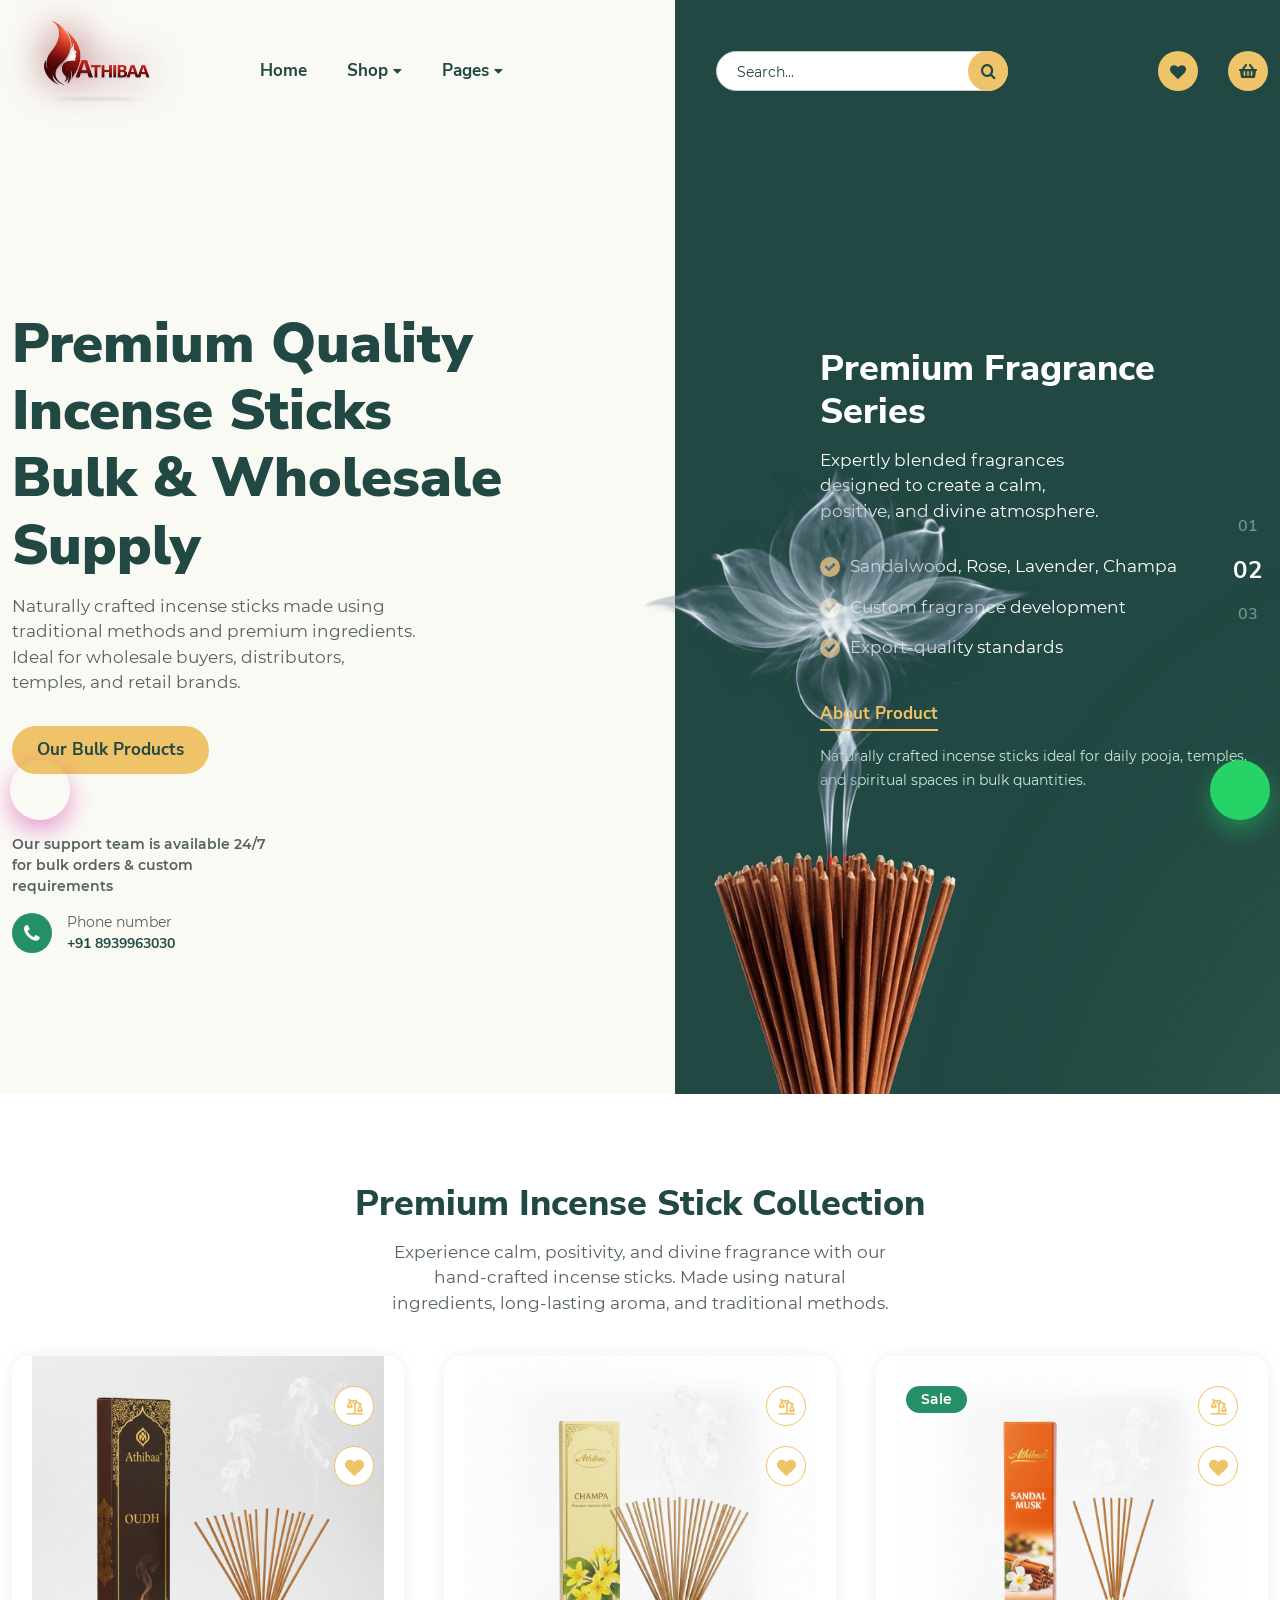
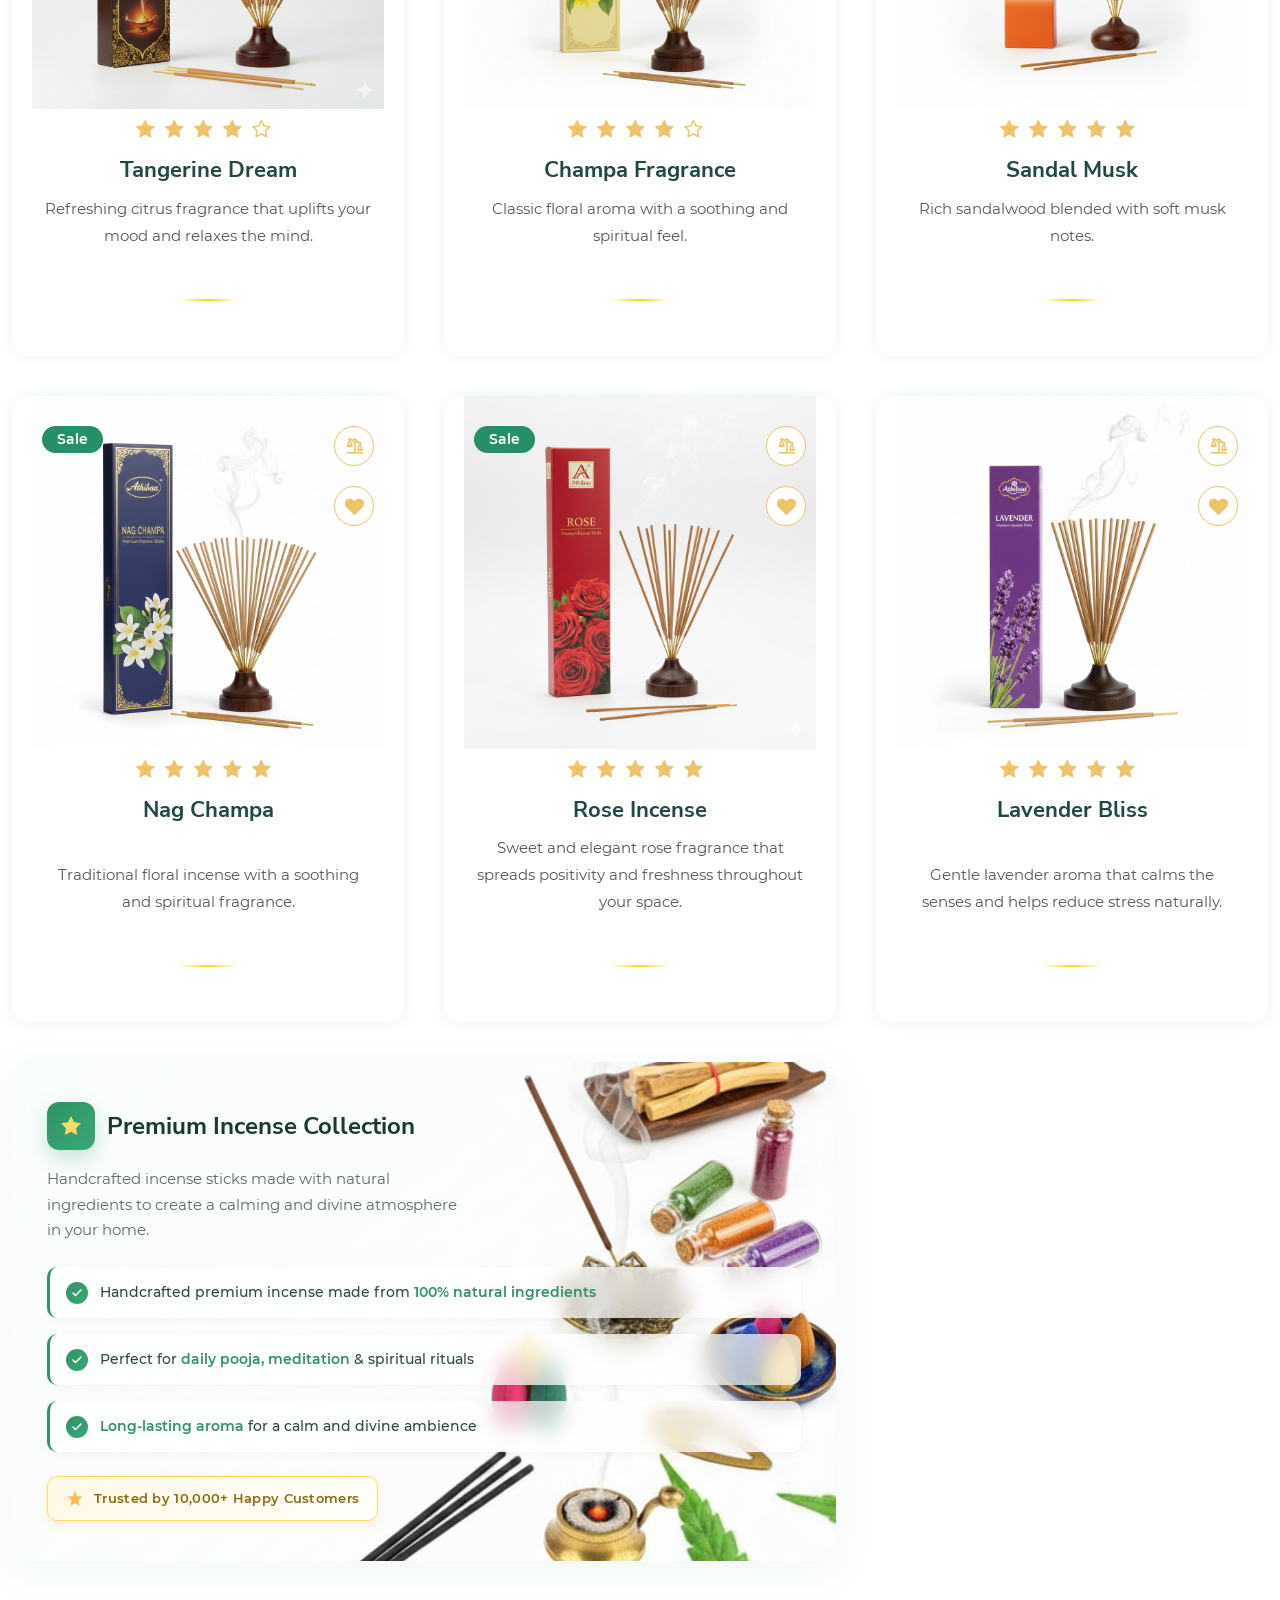
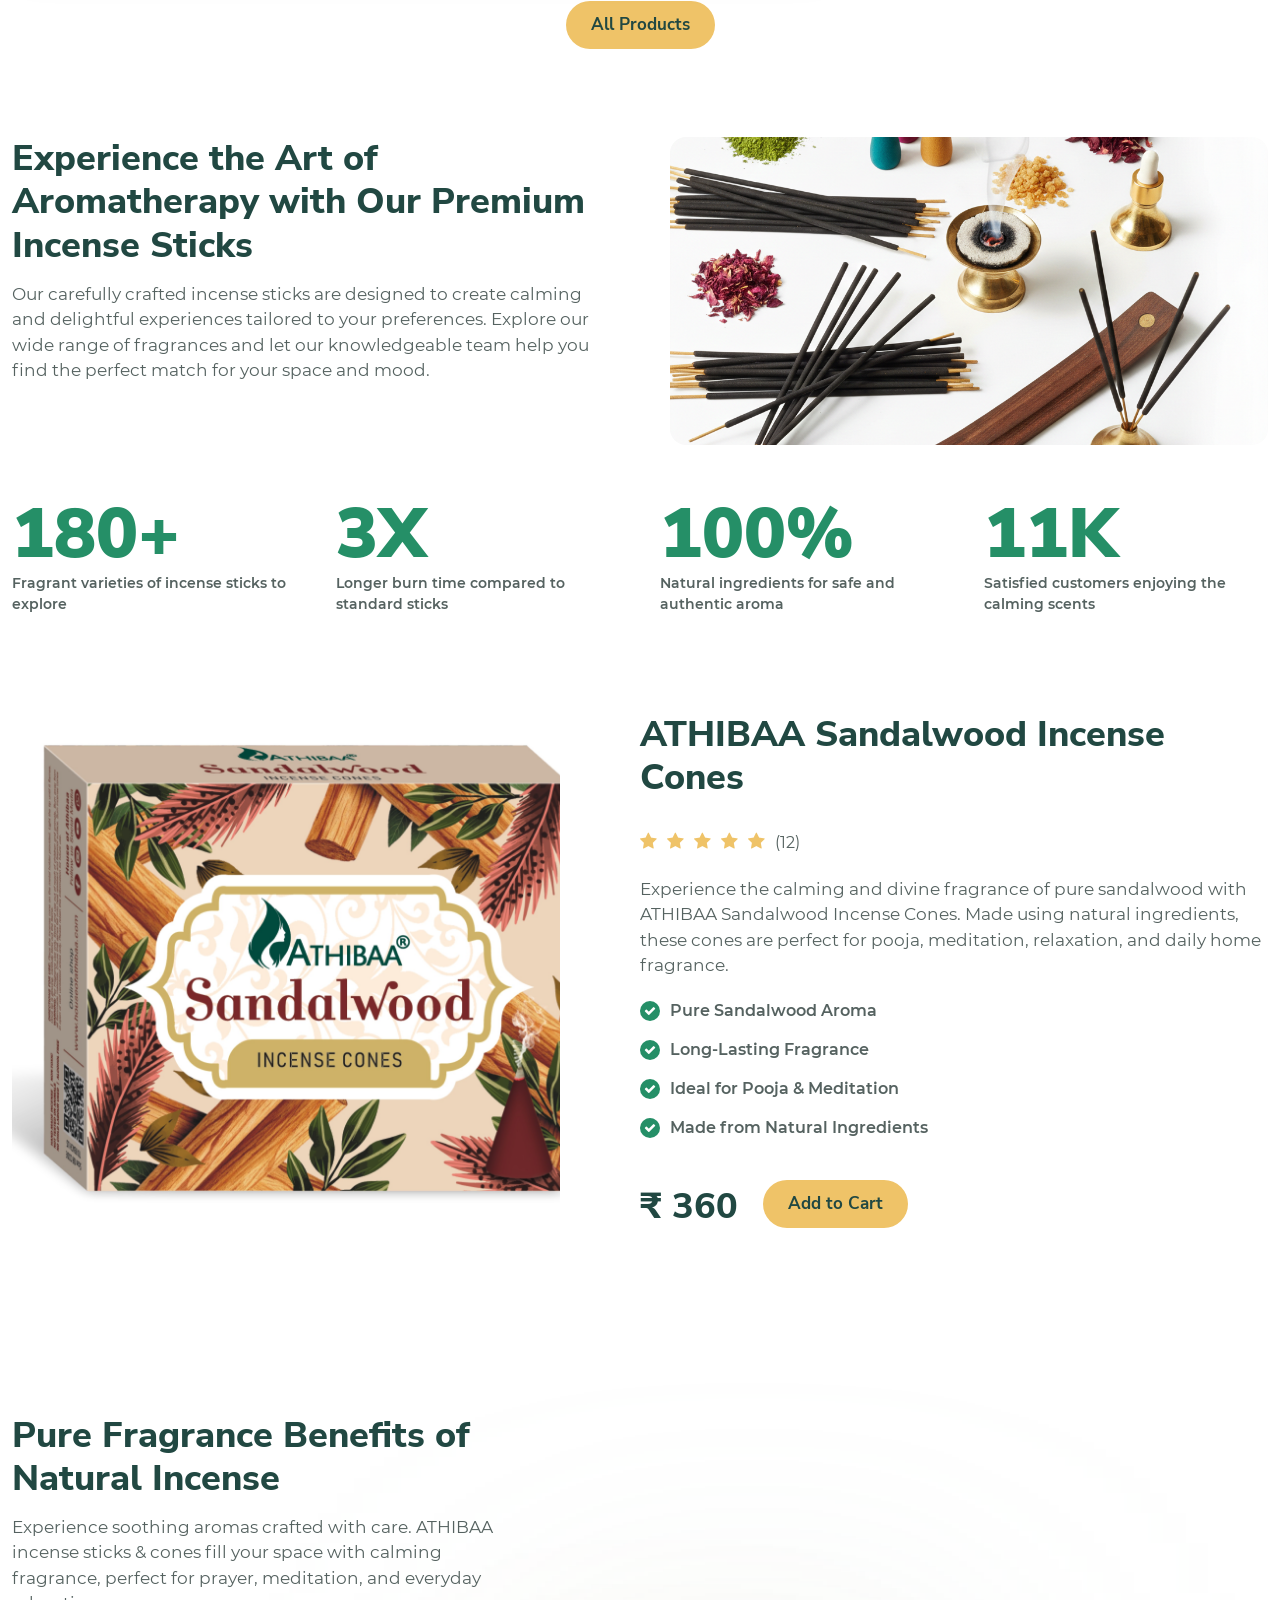
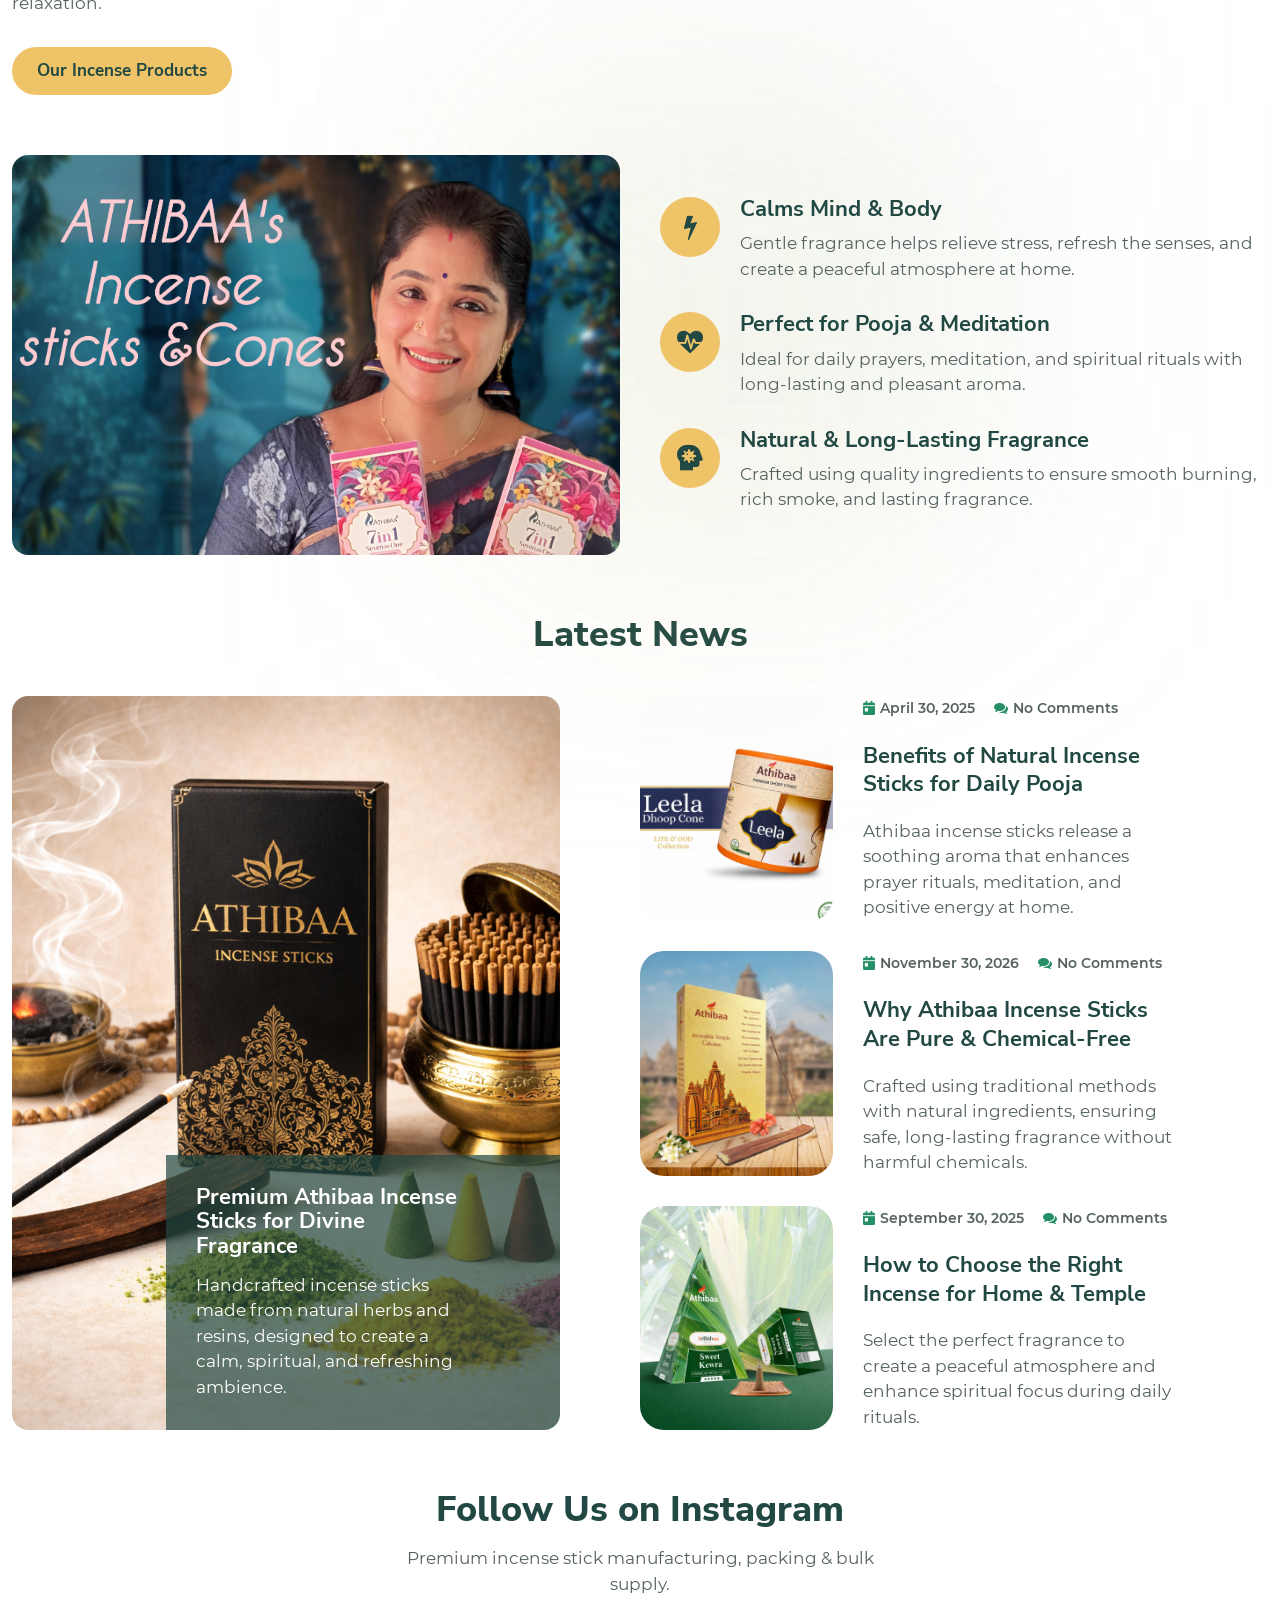
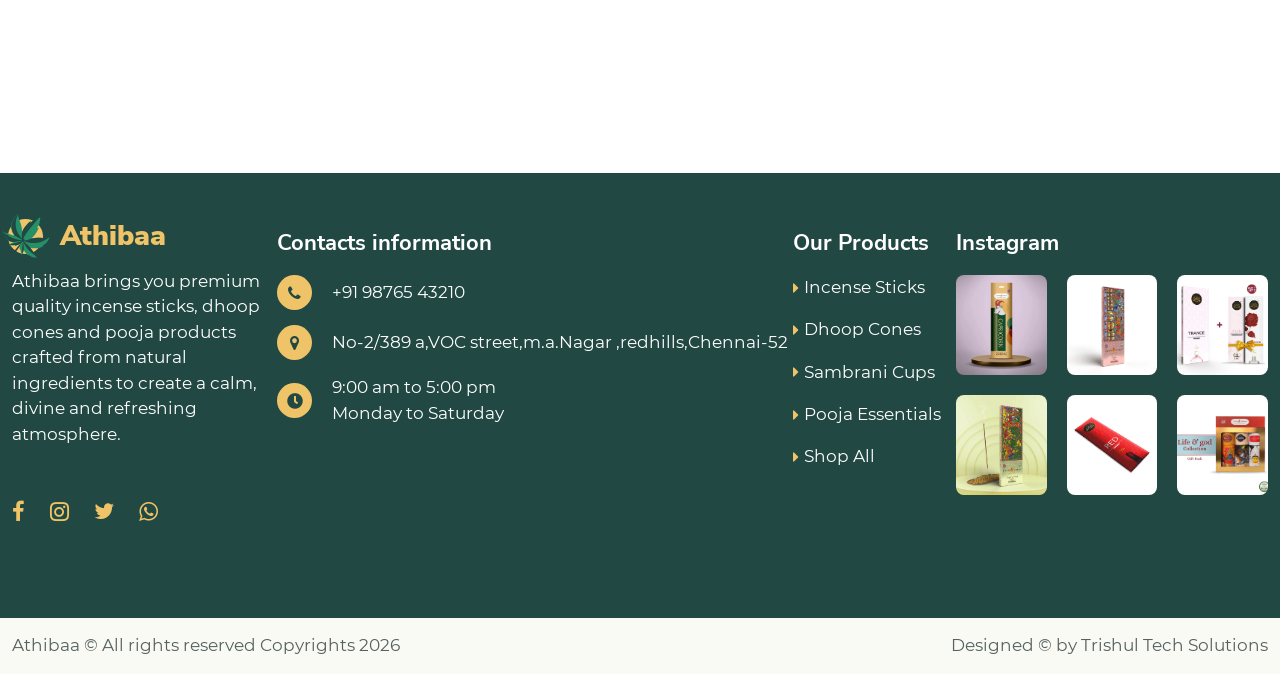
==== commit e983c60e: "updated" ====
--- a/index.html
+++ b/index.html
@@ -54,6 +54,25 @@
                 filter: drop-shadow(0 0 30px rgba(139, 34, 52, 1));
             }
         }
+        @media (max-width: 767px) {
+    .header_user {
+        display: none !important;
+    }
+}
+@media (max-width: 767px) {
+    .footer_main-about_brand img {
+        width: 180px !important;
+    }
+}
+@media (max-width: 480px) {
+    .footer_main-about_brand img {
+        width: 160px !important;
+        margin-top: -11px;
+    }
+}
+
+
+        
     </style>
 </head>
 
--- a/css/index.min.css
+++ b/css/index.min.css
@@ -686,7 +686,7 @@
     order: 1;
     width: 30px;
     height: 28px;
-    margin-right: 15px
+    margin-bottom: 41px;
 }
 
 .header_trigger .line {
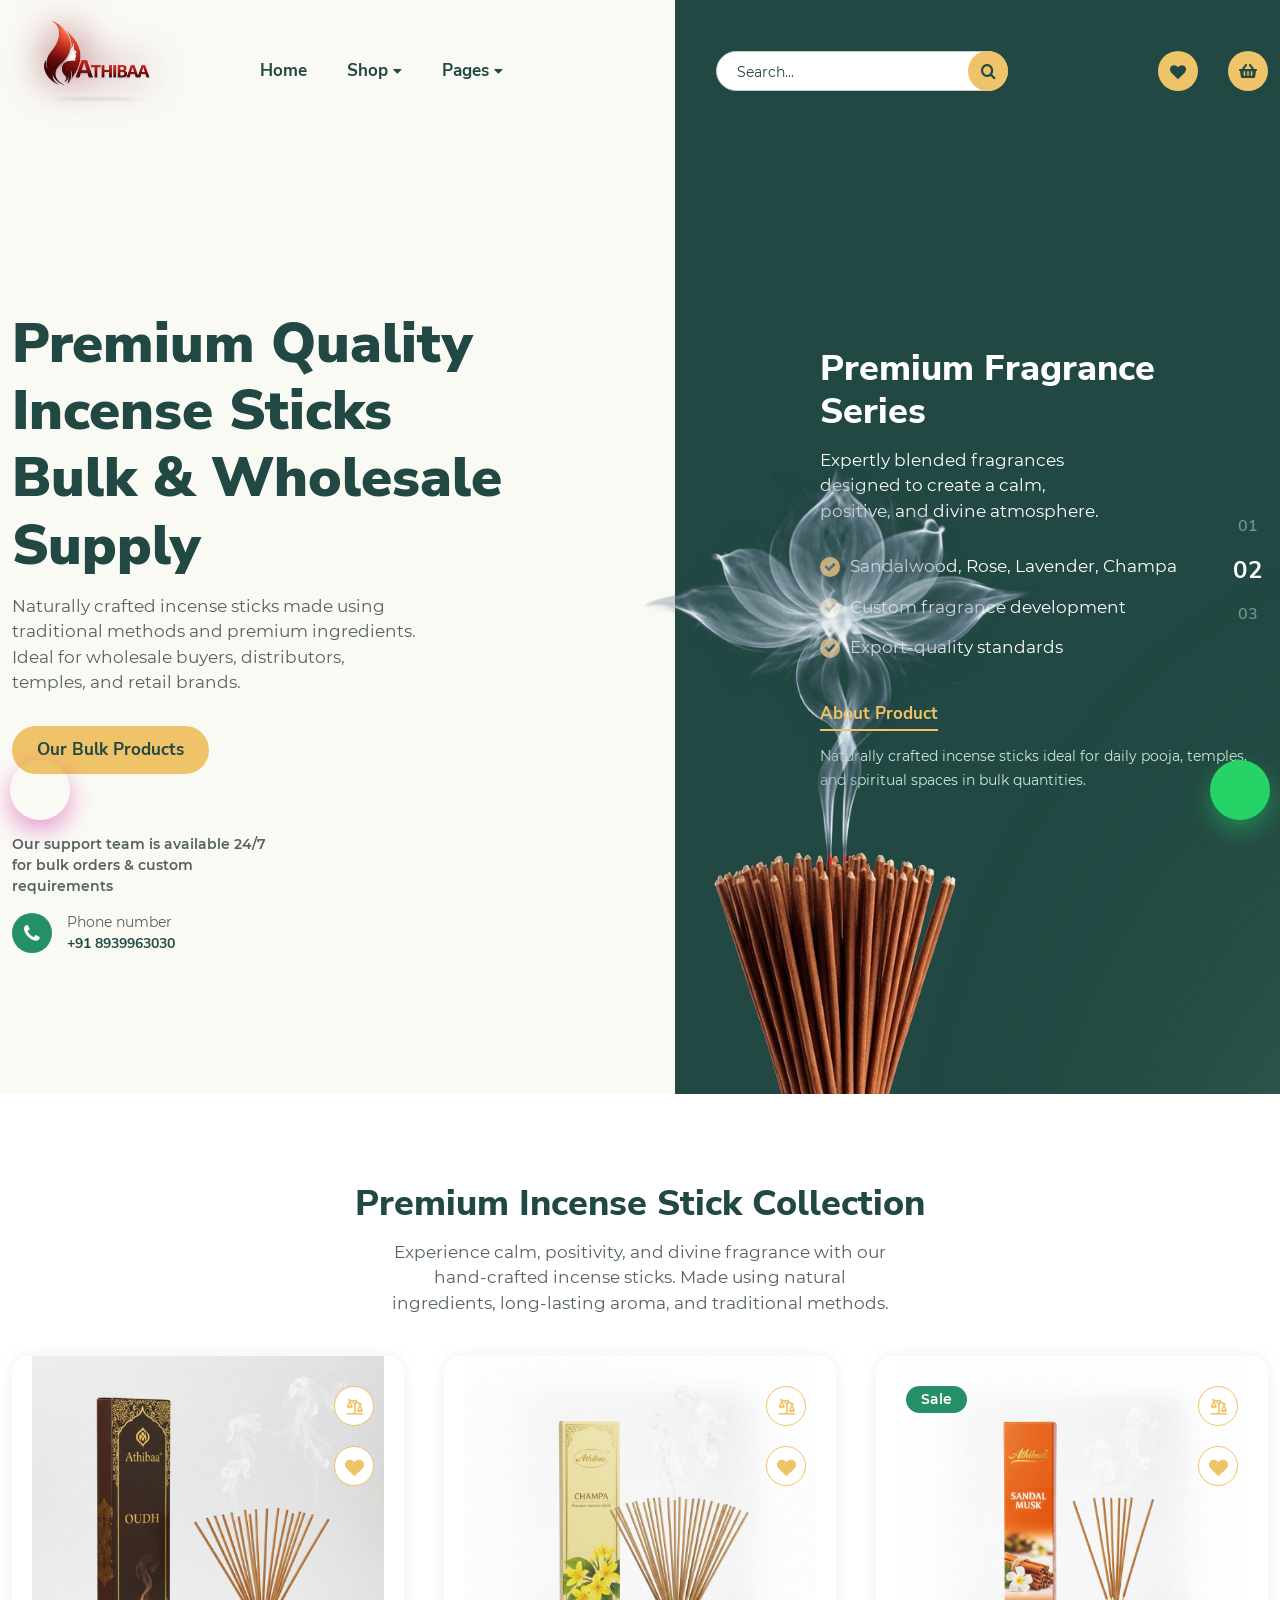
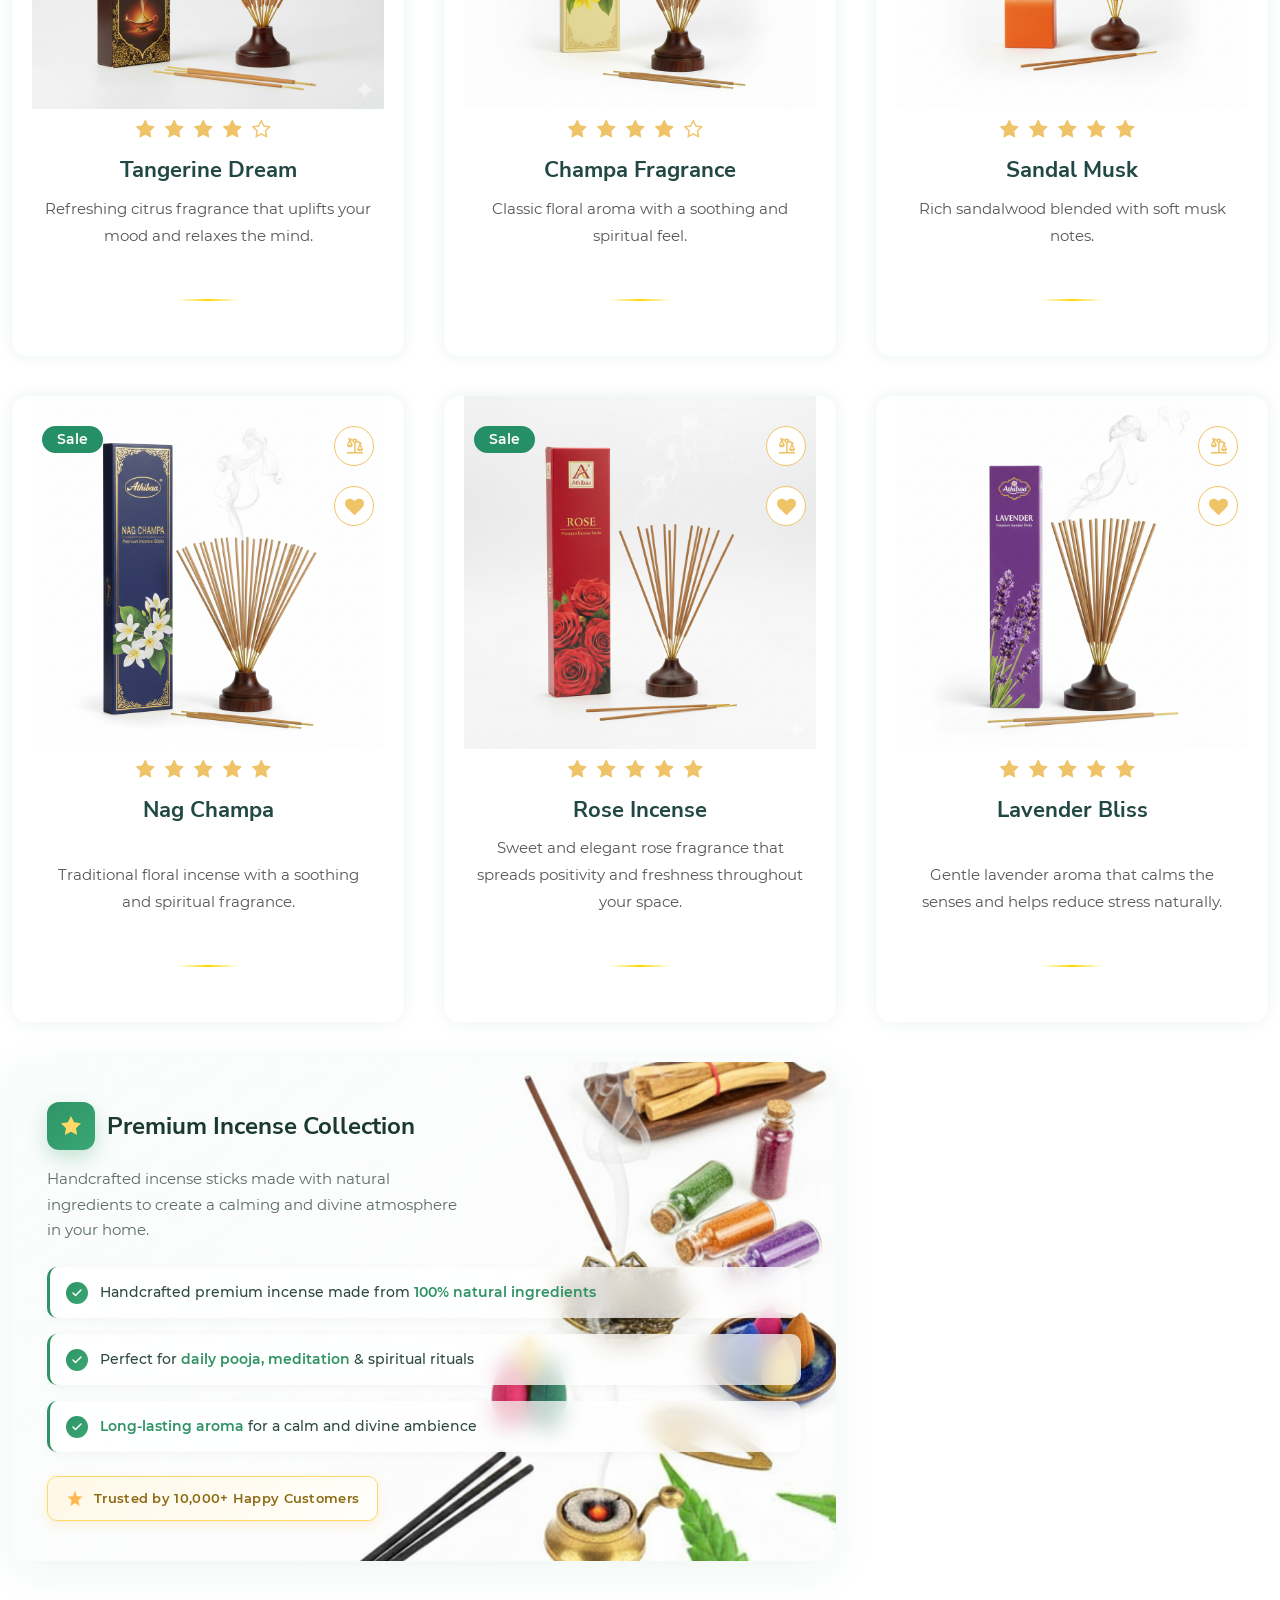
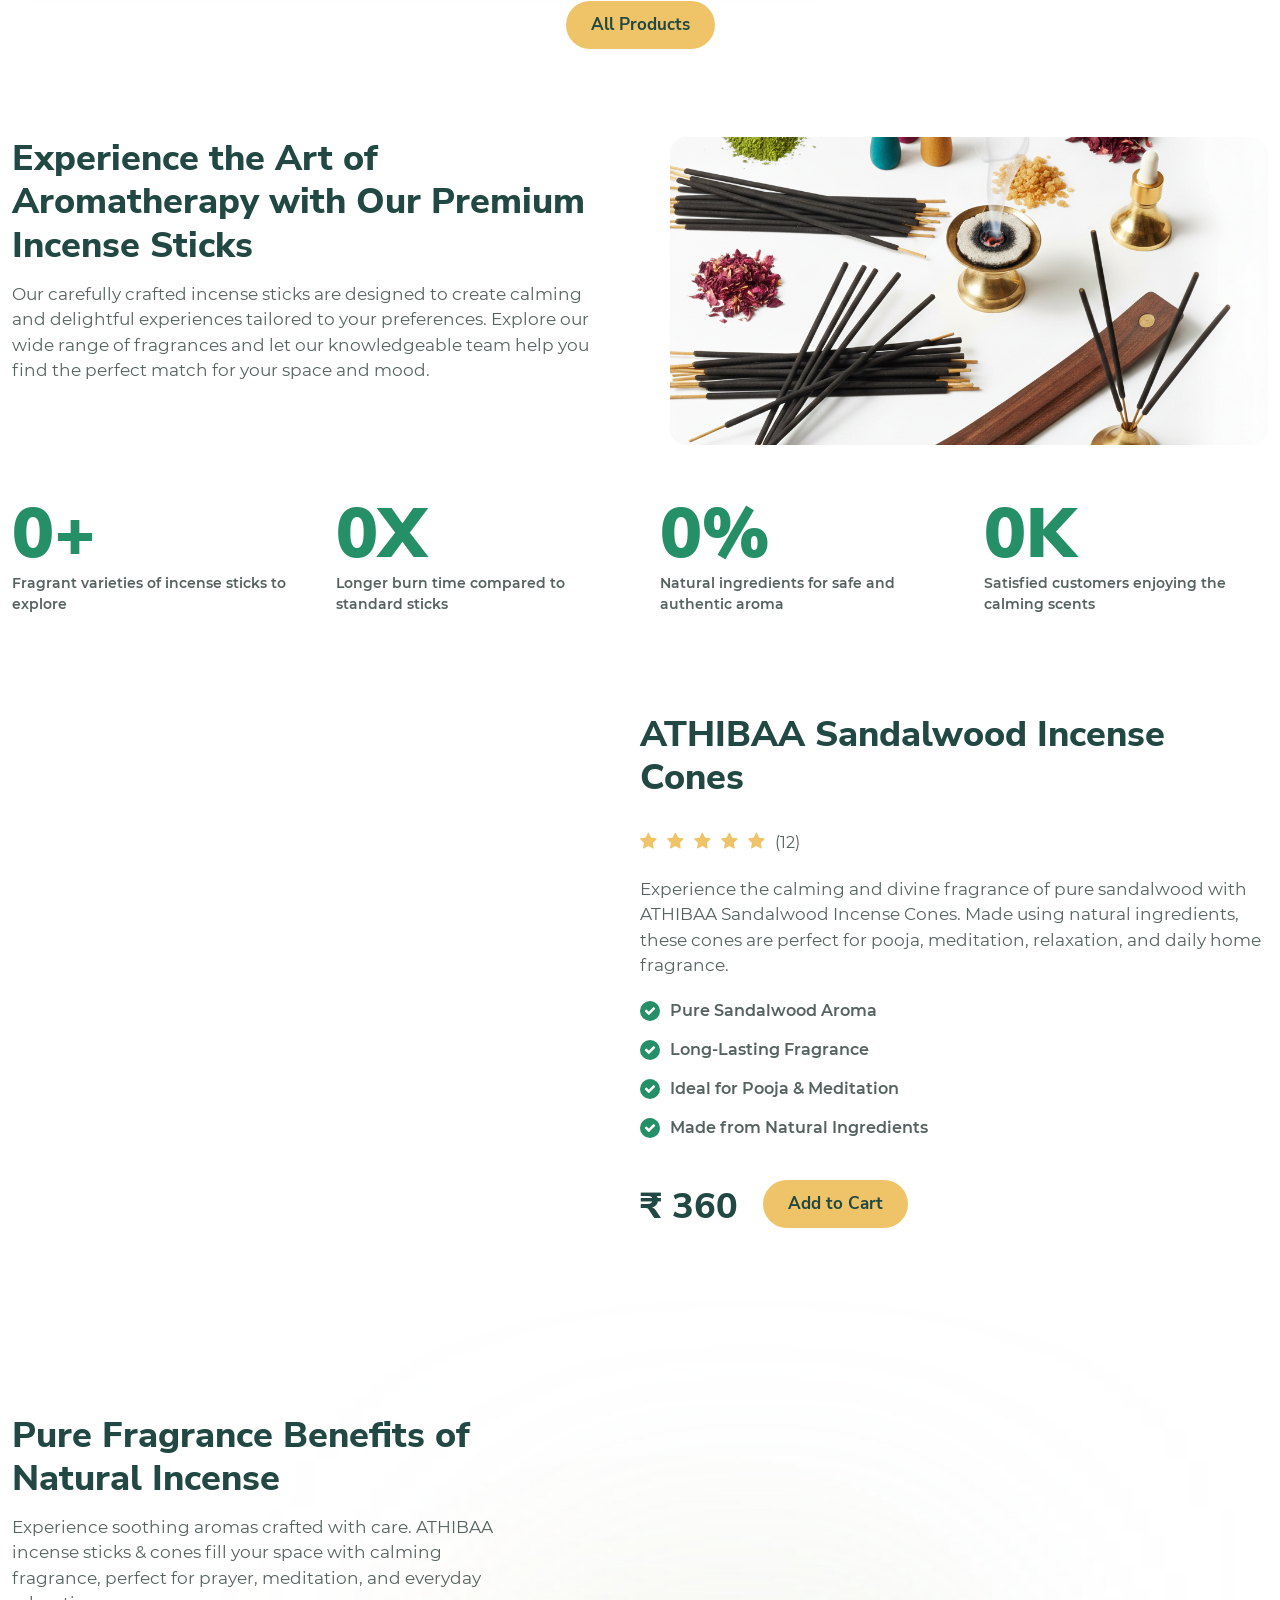
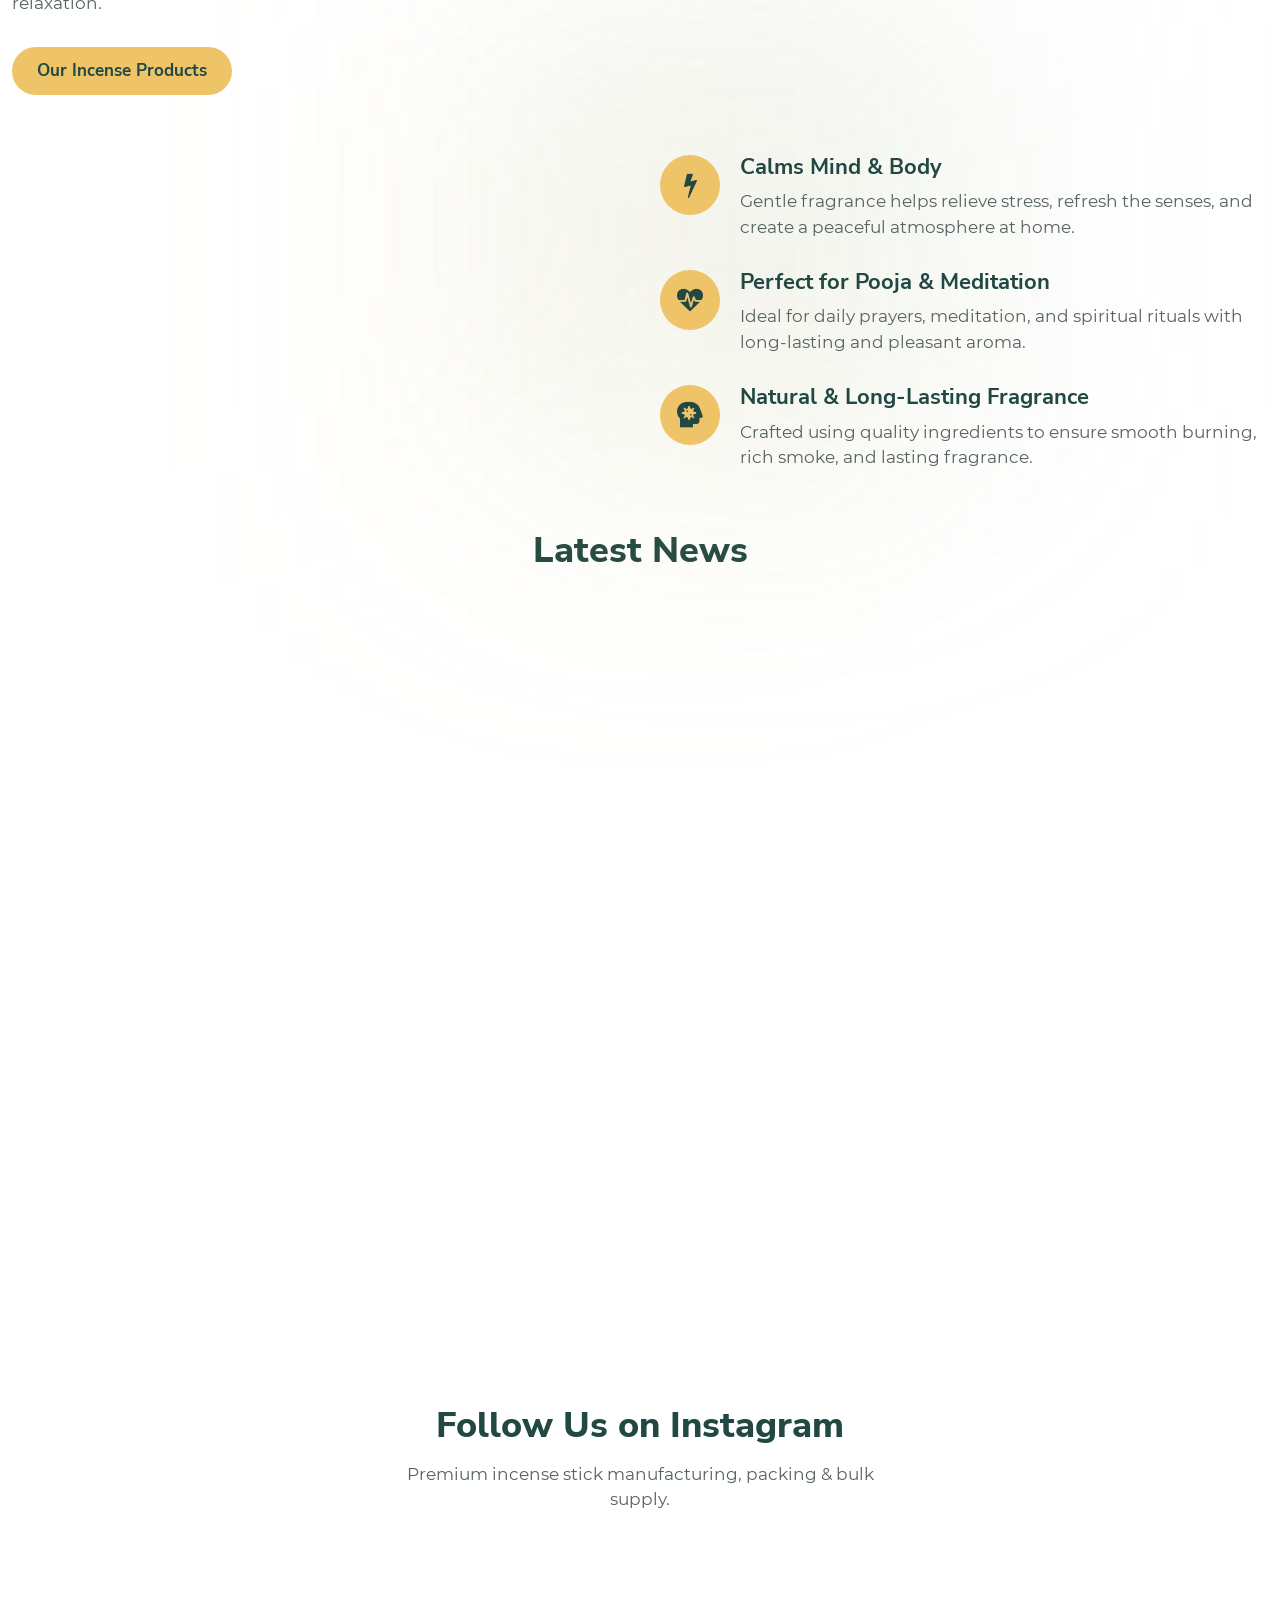
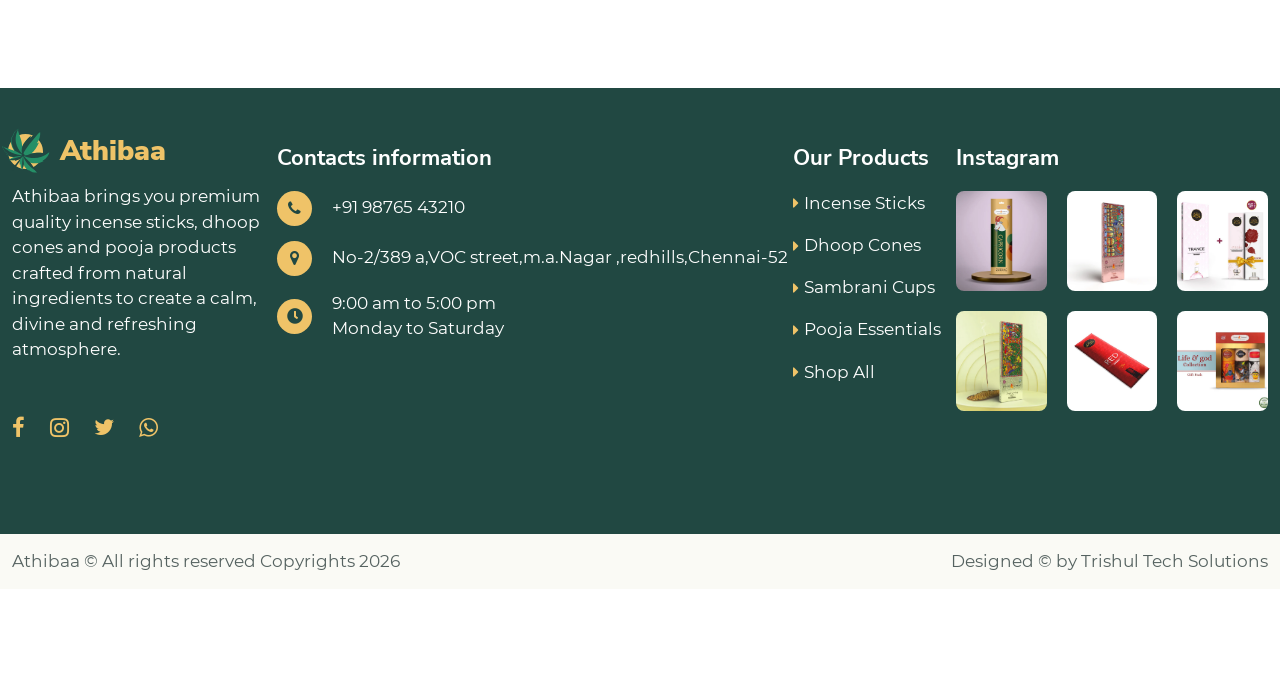
==== commit a08bb5ca: "updated" ====
--- a/index.html
+++ b/index.html
@@ -54,25 +54,25 @@
                 filter: drop-shadow(0 0 30px rgba(139, 34, 52, 1));
             }
         }
+
         @media (max-width: 767px) {
-    .header_user {
-        display: none !important;
-    }
-}
-@media (max-width: 767px) {
-    .footer_main-about_brand img {
-        width: 180px !important;
-    }
-}
-@media (max-width: 480px) {
-    .footer_main-about_brand img {
-        width: 160px !important;
-        margin-top: -11px;
-    }
-}
-
-
-        
+            .header_user {
+                display: none !important;
+            }
+        }
+
+        @media (max-width: 767px) {
+            .footer_main-about_brand img {
+                width: 180px !important;
+            }
+        }
+
+        @media (max-width: 480px) {
+            .footer_main-about_brand img {
+                width: 160px !important;
+                margin-top: -11px;
+            }
+        }
     </style>
 </head>
 
@@ -95,11 +95,11 @@
                             Home
                         </a>
                         <div class="dropdown-menu collapse" id="homeMenu">
-                            
+
                         </div>
                     </li>
 
-                    
+
                     <li class="header_nav-list_item dropdown">
                         <a class="nav-link dropdown-toggle d-inline-flex align-items-center" href="#"
                             data-bs-toggle="collapse" data-bs-target="#shopMenu" aria-expanded="false"
@@ -109,7 +109,7 @@
                         </a>
                         <div class="dropdown-menu collapse" id="shopMenu">
                             <ul class="dropdown-list">
-                                
+
                                 <li class="list-item nav-item" data-page="shop2">
                                     <a class="dropdown-item" href="shop.html">Shop</a>
                                 </li>
@@ -119,11 +119,11 @@
                                 <li class="list-item nav-item" data-page="product2">
                                     <a class="dropdown-item" href="product2.html">Single Product 02</a>
                                 </li>
-                                
+
                             </ul>
                         </div>
                     </li>
-                   
+
                     <li class="header_nav-list_item dropdown">
                         <a class="nav-link dropdown-toggle d-inline-flex align-items-center" href="#"
                             data-bs-toggle="collapse" data-bs-target="#pagesMenu" aria-expanded="false"
@@ -136,11 +136,11 @@
                                 <li class="list-item nav-item" data-page="about">
                                     <a class="dropdown-item" href="about.html">About</a>
                                 </li>
-                               
+
                                 <li class="list-item nav-item" data-page="contacts2">
                                     <a class="dropdown-item" href="contacts.html">Contacts</a>
                                 </li>
-                                
+
                             </ul>
                         </div>
                     </li>
@@ -1209,140 +1209,138 @@
         </section>
         <!-- Effects section end  -->
 
-       <!-- Latest news section start -->
-<section class="latest section">
-    <div class="container">
-        <h2 class="latest_header">Latest News</h2>
-
-        <div class="latest_wrapper d-flex flex-column-reverse flex-lg-row">
-
-            <!-- LEFT PROMO IMAGE -->
-            <div class="latest_promo" data-aos="fade-right">
-                <picture>
-                    <img class="lazy latest_promo-bg" src="img/athibaa/latest-1.png" alt="Athibaa Incense Sticks" />
-                </picture>
-
-                <div class="overlay d-flex d-sm-block flex-column justify-content-center">
-                    <h4 class="overlay_header">
-                        Premium Athibaa Incense Sticks for Divine Fragrance
-                    </h4>
-                    <p class="overlay_text">
-                        Handcrafted incense sticks made from natural herbs and resins,
-                        designed to create a calm, spiritual, and refreshing ambience.
-                    </p>
+        <!-- Latest news section start -->
+        <section class="latest section">
+            <div class="container">
+                <h2 class="latest_header">Latest News</h2>
+
+                <div class="latest_wrapper d-flex flex-column-reverse flex-lg-row">
+
+                    <!-- LEFT PROMO IMAGE -->
+                    <div class="latest_promo" data-aos="fade-right">
+                        <picture>
+                            <img class="lazy latest_promo-bg" src="img/athibaa/latest-1.png"
+                                alt="Athibaa Incense Sticks" />
+                        </picture>
+
+                        <div class="overlay d-flex d-sm-block flex-column justify-content-center">
+                            <h4 class="overlay_header">
+                                Premium Athibaa Incense Sticks for Divine Fragrance
+                            </h4>
+                            <p class="overlay_text">
+                                Handcrafted incense sticks made from natural herbs and resins,
+                                designed to create a calm, spiritual, and refreshing ambience.
+                            </p>
+                        </div>
+                    </div>
+
+                    <!-- RIGHT LIST -->
+                    <ul class="latest_list col-lg-7 col-xl-6">
+
+                        <!-- ITEM 1 -->
+                        <li class="list-item d-flex flex-column flex-sm-row" data-aos="fade-up">
+                            <span class="latest_list-preview">
+                                <picture>
+                                    <img class="lazy preview-img" src="img/athibaa/lat-1.png"
+                                        alt="Natural Incense Sticks for Pooja" />
+                                </picture>
+                            </span>
+
+                            <div class="latest_list-main d-sm-flex flex-column justify-content-between flex-grow-1">
+                                <span class="metadata">
+                                    <span class="metadata_item d-inline-flex align-items-center">
+                                        <i class="icon-calendar_day icon secondary"></i>
+                                        April 30, 2025
+                                    </span>
+                                    <span class="metadata_item d-inline-flex align-items-center">
+                                        <i class="icon-comments icon secondary"></i>
+                                        <span class="number d-md-none">0</span>
+                                        <span class="text d-none d-md-inline">No Comments</span>
+                                    </span>
+                                </span>
+
+                                <a class="title" href="post.html">
+                                    Benefits of Natural Incense Sticks for Daily Pooja
+                                </a>
+
+                                <p class="text">
+                                    Athibaa incense sticks release a soothing aroma that enhances
+                                    prayer rituals, meditation, and positive energy at home.
+                                </p>
+                            </div>
+                        </li>
+
+                        <!-- ITEM 2 -->
+                        <li class="list-item d-flex flex-column flex-sm-row" data-aos="fade-up">
+                            <span class="latest_list-preview">
+                                <picture>
+                                    <img class="lazy preview-img" src="img/athibaa/lat-2.png"
+                                        alt="Chemical Free Incense Sticks" />
+                                </picture>
+                            </span>
+
+                            <div class="latest_list-main d-sm-flex flex-column justify-content-between flex-grow-1">
+                                <span class="metadata">
+                                    <span class="metadata_item d-inline-flex align-items-center">
+                                        <i class="icon-calendar_day icon secondary"></i>
+                                        November 30, 2026
+                                    </span>
+                                    <span class="metadata_item d-inline-flex align-items-center">
+                                        <i class="icon-comments icon secondary"></i>
+                                        <span class="number d-md-none">0</span>
+                                        <span class="text d-none d-md-inline">No Comments</span>
+                                    </span>
+                                </span>
+
+                                <a class="title" href="post.html">
+                                    Why Athibaa Incense Sticks Are Pure & Chemical-Free
+                                </a>
+
+                                <p class="text">
+                                    Crafted using traditional methods with natural ingredients,
+                                    ensuring safe, long-lasting fragrance without harmful chemicals.
+                                </p>
+                            </div>
+                        </li>
+
+                        <!-- ITEM 3 -->
+                        <li class="list-item d-flex flex-column flex-sm-row" data-aos="fade-up">
+                            <span class="latest_list-preview">
+                                <picture>
+                                    <img class="lazy preview-img" src="img/athibaa/lat-3.png"
+                                        alt="Choosing the Right Incense Sticks" />
+                                </picture>
+                            </span>
+
+                            <div class="latest_list-main d-sm-flex flex-column justify-content-between flex-grow-1">
+                                <span class="metadata">
+                                    <span class="metadata_item d-inline-flex align-items-center">
+                                        <i class="icon-calendar_day icon secondary"></i>
+                                        September 30, 2025
+                                    </span>
+                                    <span class="metadata_item d-inline-flex align-items-center">
+                                        <i class="icon-comments icon secondary"></i>
+                                        <span class="number d-md-none">0</span>
+                                        <span class="text d-none d-md-inline">No Comments</span>
+                                    </span>
+                                </span>
+
+                                <a class="title" href="post.html">
+                                    How to Choose the Right Incense for Home & Temple
+                                </a>
+
+                                <p class="text">
+                                    Select the perfect fragrance to create a peaceful atmosphere
+                                    and enhance spiritual focus during daily rituals.
+                                </p>
+                            </div>
+                        </li>
+
+                    </ul>
                 </div>
             </div>
-
-            <!-- RIGHT LIST -->
-            <ul class="latest_list col-lg-7 col-xl-6">
-
-                <!-- ITEM 1 -->
-                <li class="list-item d-flex flex-column flex-sm-row" data-aos="fade-up">
-                    <span class="latest_list-preview">
-                        <picture>
-                            <img class="lazy preview-img"
-                                src="img/athibaa/lat-1.png"
-                                alt="Natural Incense Sticks for Pooja" />
-                        </picture>
-                    </span>
-
-                    <div class="latest_list-main d-sm-flex flex-column justify-content-between flex-grow-1">
-                        <span class="metadata">
-                            <span class="metadata_item d-inline-flex align-items-center">
-                                <i class="icon-calendar_day icon secondary"></i>
-                                April 30, 2025
-                            </span>
-                            <span class="metadata_item d-inline-flex align-items-center">
-                                <i class="icon-comments icon secondary"></i>
-                                <span class="number d-md-none">0</span>
-                                <span class="text d-none d-md-inline">No Comments</span>
-                            </span>
-                        </span>
-
-                        <a class="title" href="post.html">
-                            Benefits of Natural Incense Sticks for Daily Pooja
-                        </a>
-
-                        <p class="text">
-                            Athibaa incense sticks release a soothing aroma that enhances
-                            prayer rituals, meditation, and positive energy at home.
-                        </p>
-                    </div>
-                </li>
-
-                <!-- ITEM 2 -->
-                <li class="list-item d-flex flex-column flex-sm-row" data-aos="fade-up">
-                    <span class="latest_list-preview">
-                        <picture>
-                            <img class="lazy preview-img"
-                                src="img/athibaa/lat-2.png"
-                                alt="Chemical Free Incense Sticks" />
-                        </picture>
-                    </span>
-
-                    <div class="latest_list-main d-sm-flex flex-column justify-content-between flex-grow-1">
-                        <span class="metadata">
-                            <span class="metadata_item d-inline-flex align-items-center">
-                                <i class="icon-calendar_day icon secondary"></i>
-                                November 30, 2026
-                            </span>
-                            <span class="metadata_item d-inline-flex align-items-center">
-                                <i class="icon-comments icon secondary"></i>
-                                <span class="number d-md-none">0</span>
-                                <span class="text d-none d-md-inline">No Comments</span>
-                            </span>
-                        </span>
-
-                        <a class="title" href="post.html">
-                            Why Athibaa Incense Sticks Are Pure & Chemical-Free
-                        </a>
-
-                        <p class="text">
-                            Crafted using traditional methods with natural ingredients,
-                            ensuring safe, long-lasting fragrance without harmful chemicals.
-                        </p>
-                    </div>
-                </li>
-
-                <!-- ITEM 3 -->
-                <li class="list-item d-flex flex-column flex-sm-row" data-aos="fade-up">
-                    <span class="latest_list-preview">
-                        <picture>
-                            <img class="lazy preview-img"
-                                src="img/athibaa/lat-3.png"
-                                alt="Choosing the Right Incense Sticks" />
-                        </picture>
-                    </span>
-
-                    <div class="latest_list-main d-sm-flex flex-column justify-content-between flex-grow-1">
-                        <span class="metadata">
-                            <span class="metadata_item d-inline-flex align-items-center">
-                                <i class="icon-calendar_day icon secondary"></i>
-                                September 30, 2025
-                            </span>
-                            <span class="metadata_item d-inline-flex align-items-center">
-                                <i class="icon-comments icon secondary"></i>
-                                <span class="number d-md-none">0</span>
-                                <span class="text d-none d-md-inline">No Comments</span>
-                            </span>
-                        </span>
-
-                        <a class="title" href="post.html">
-                            How to Choose the Right Incense for Home & Temple
-                        </a>
-
-                        <p class="text">
-                            Select the perfect fragrance to create a peaceful atmosphere
-                            and enhance spiritual focus during daily rituals.
-                        </p>
-                    </div>
-                </li>
-
-            </ul>
-        </div>
-    </div>
-</section>
-<!-- Latest news section end -->
+        </section>
+        <!-- Latest news section end -->
 
 
         <!-- Instagram section start -->
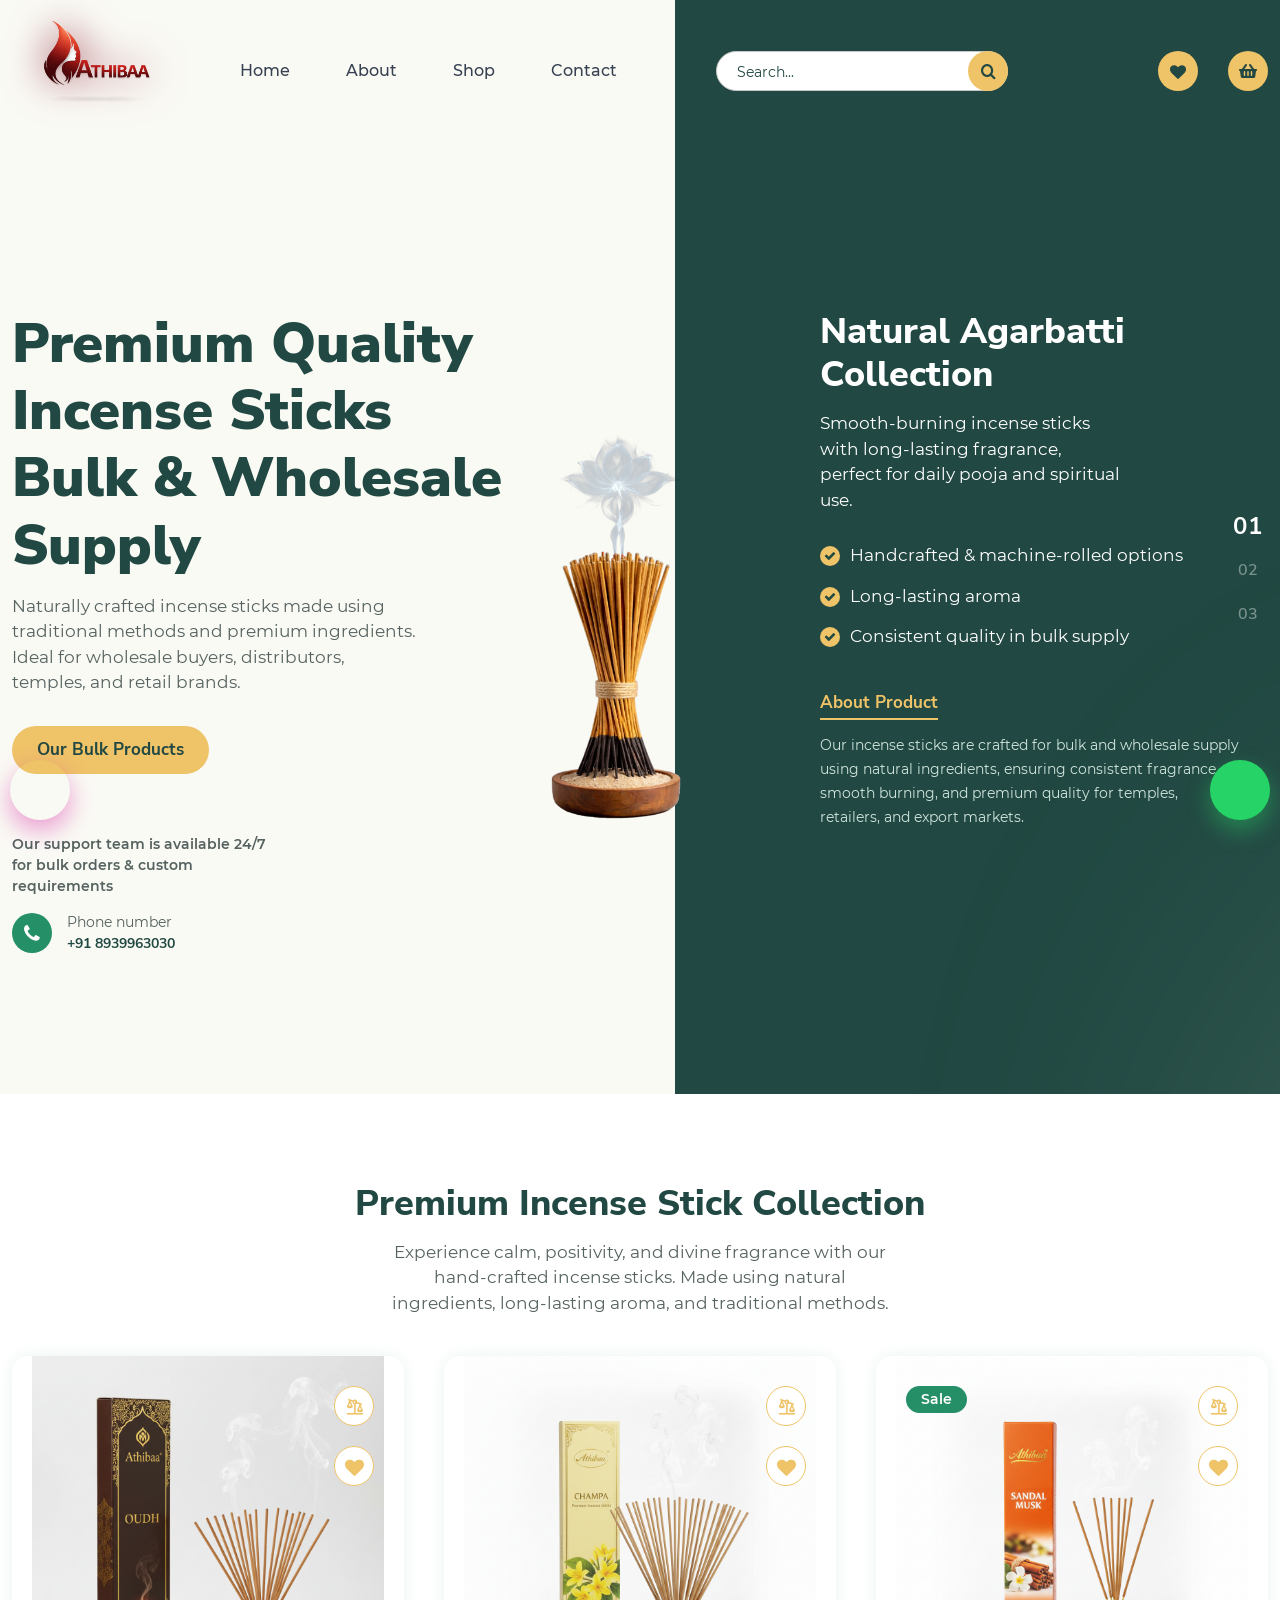
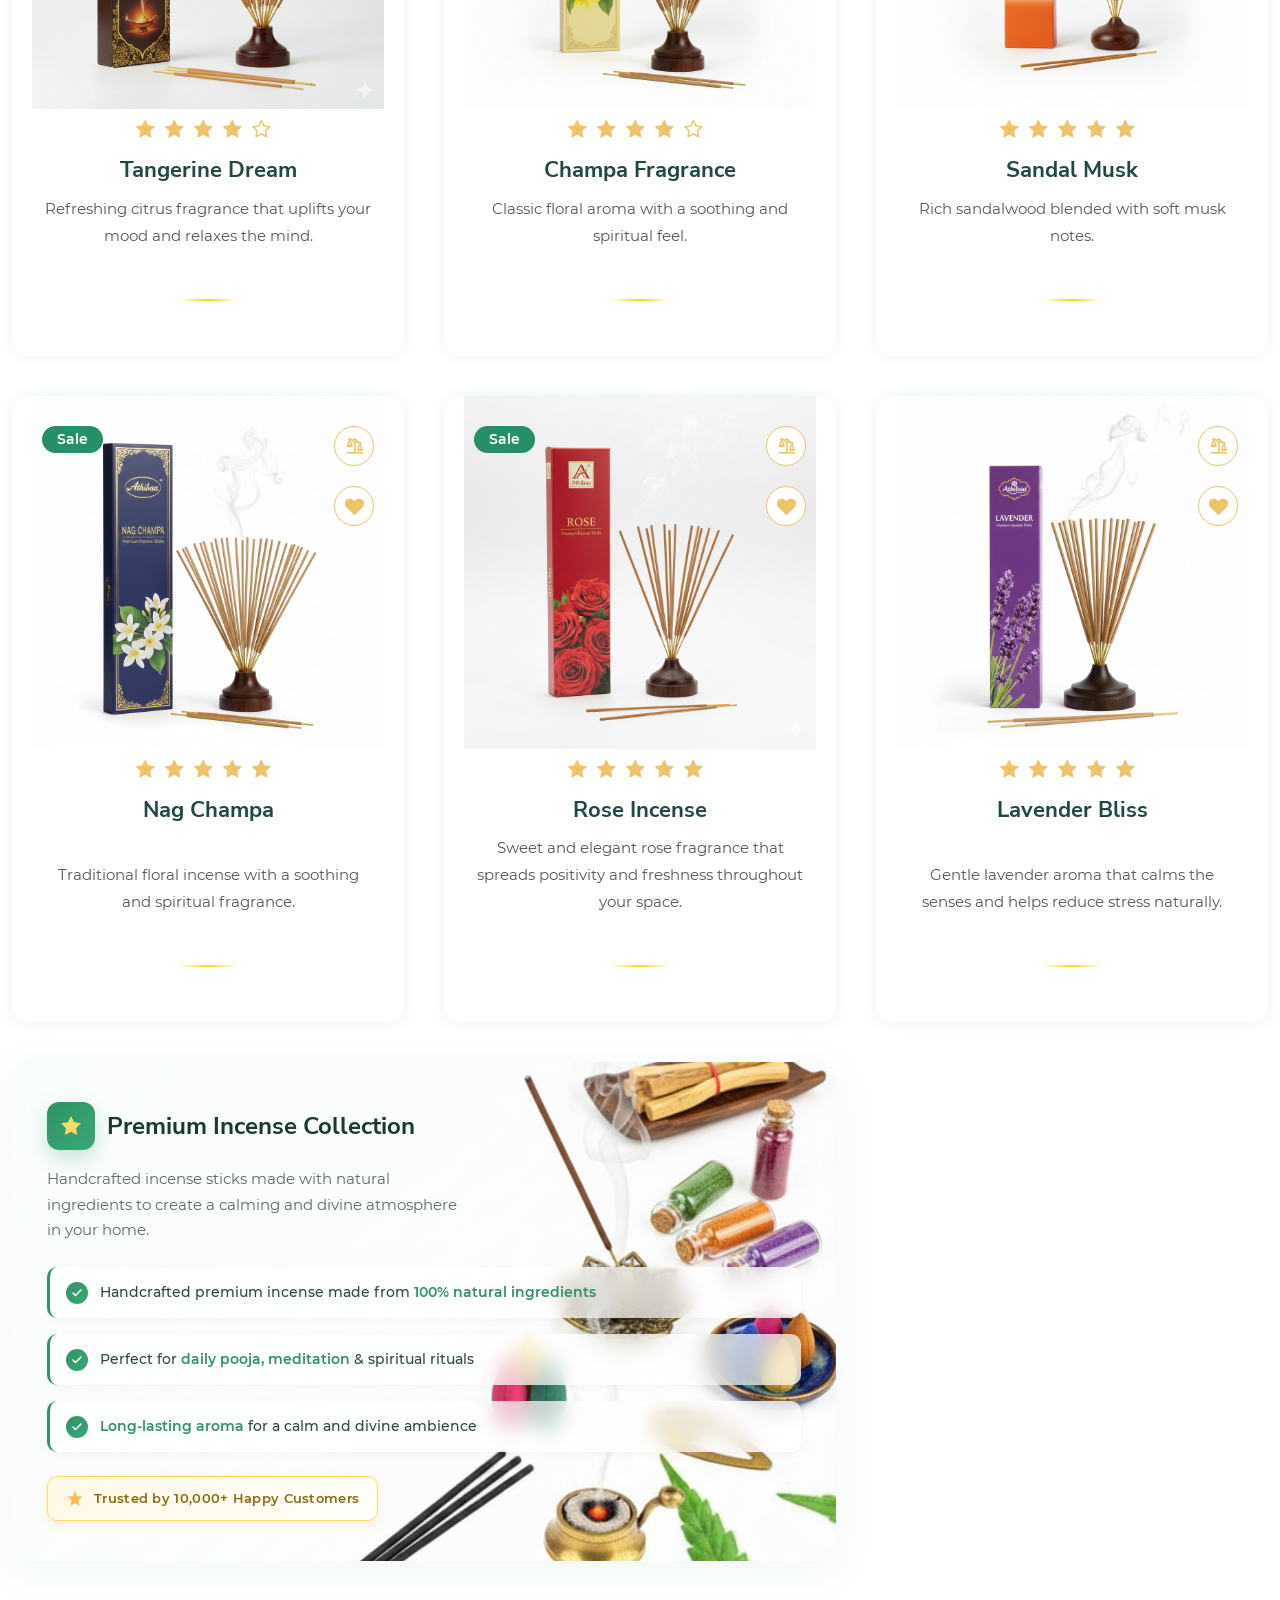
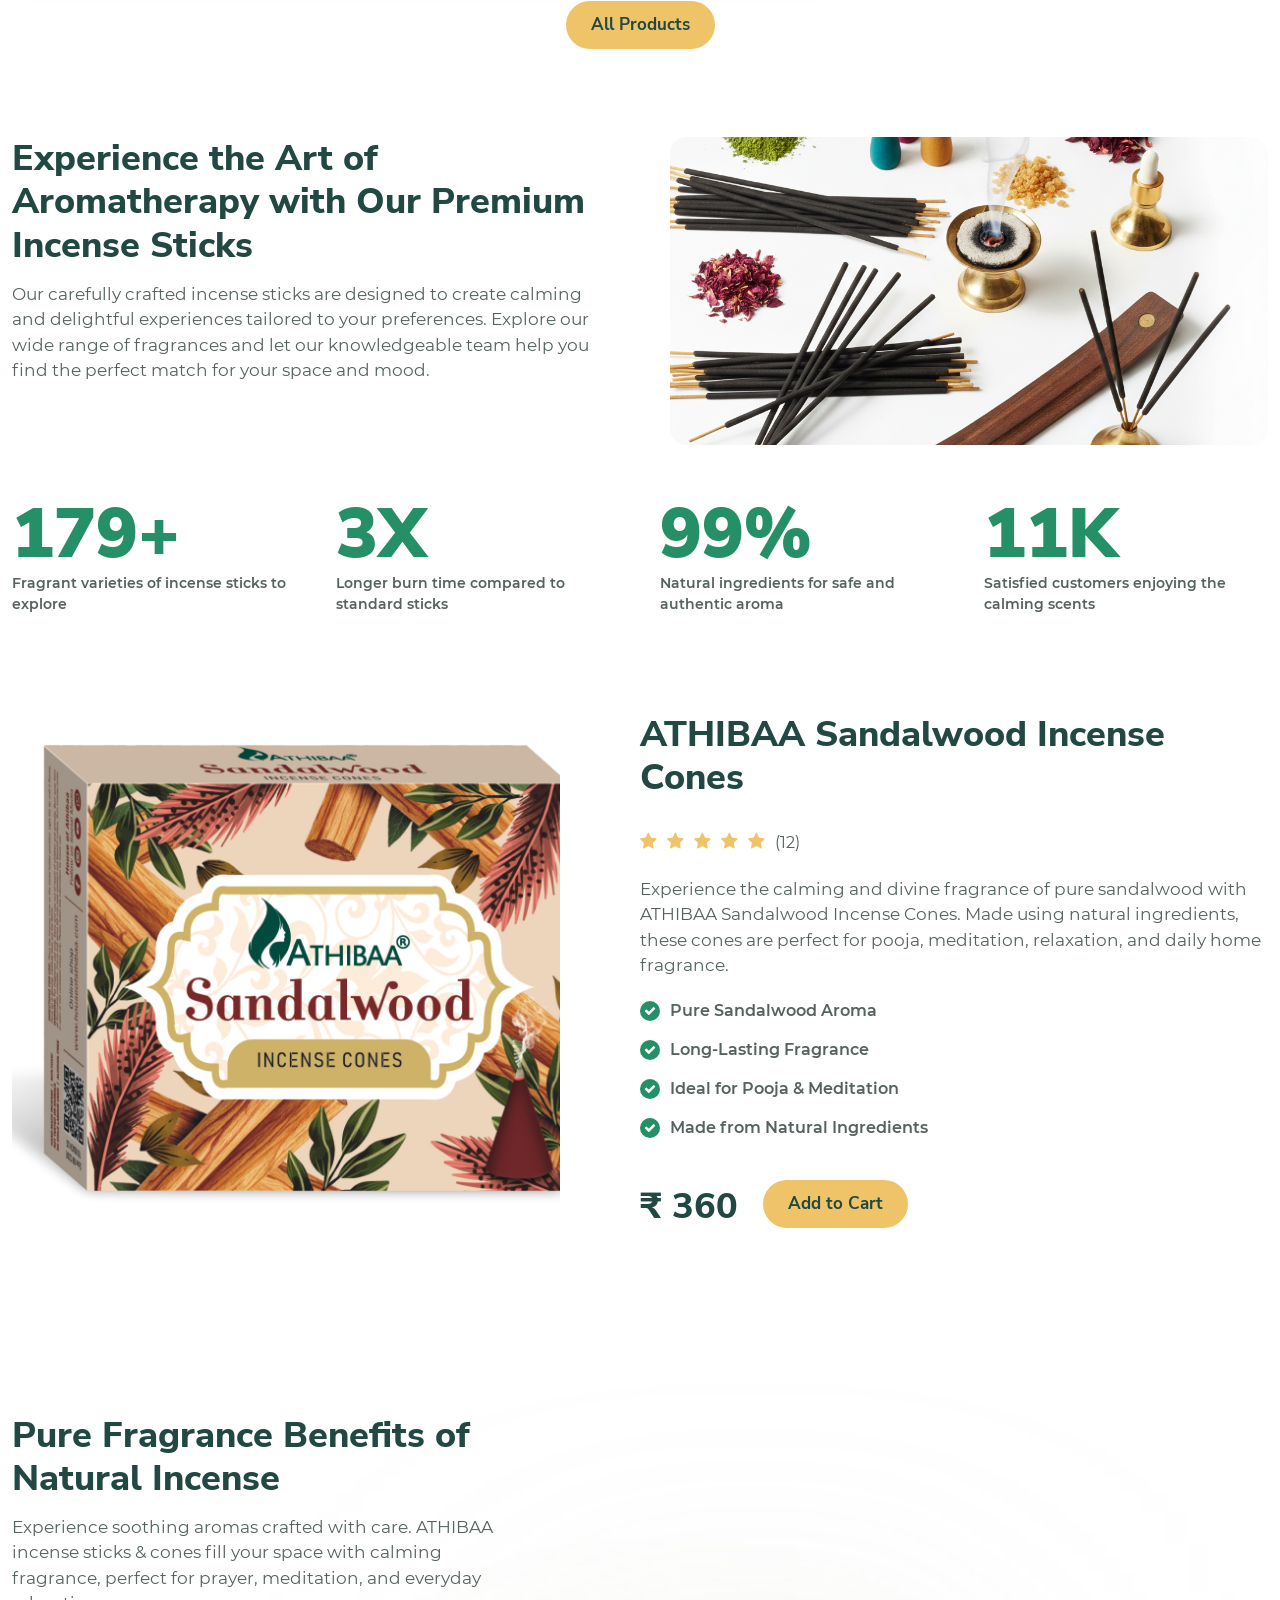
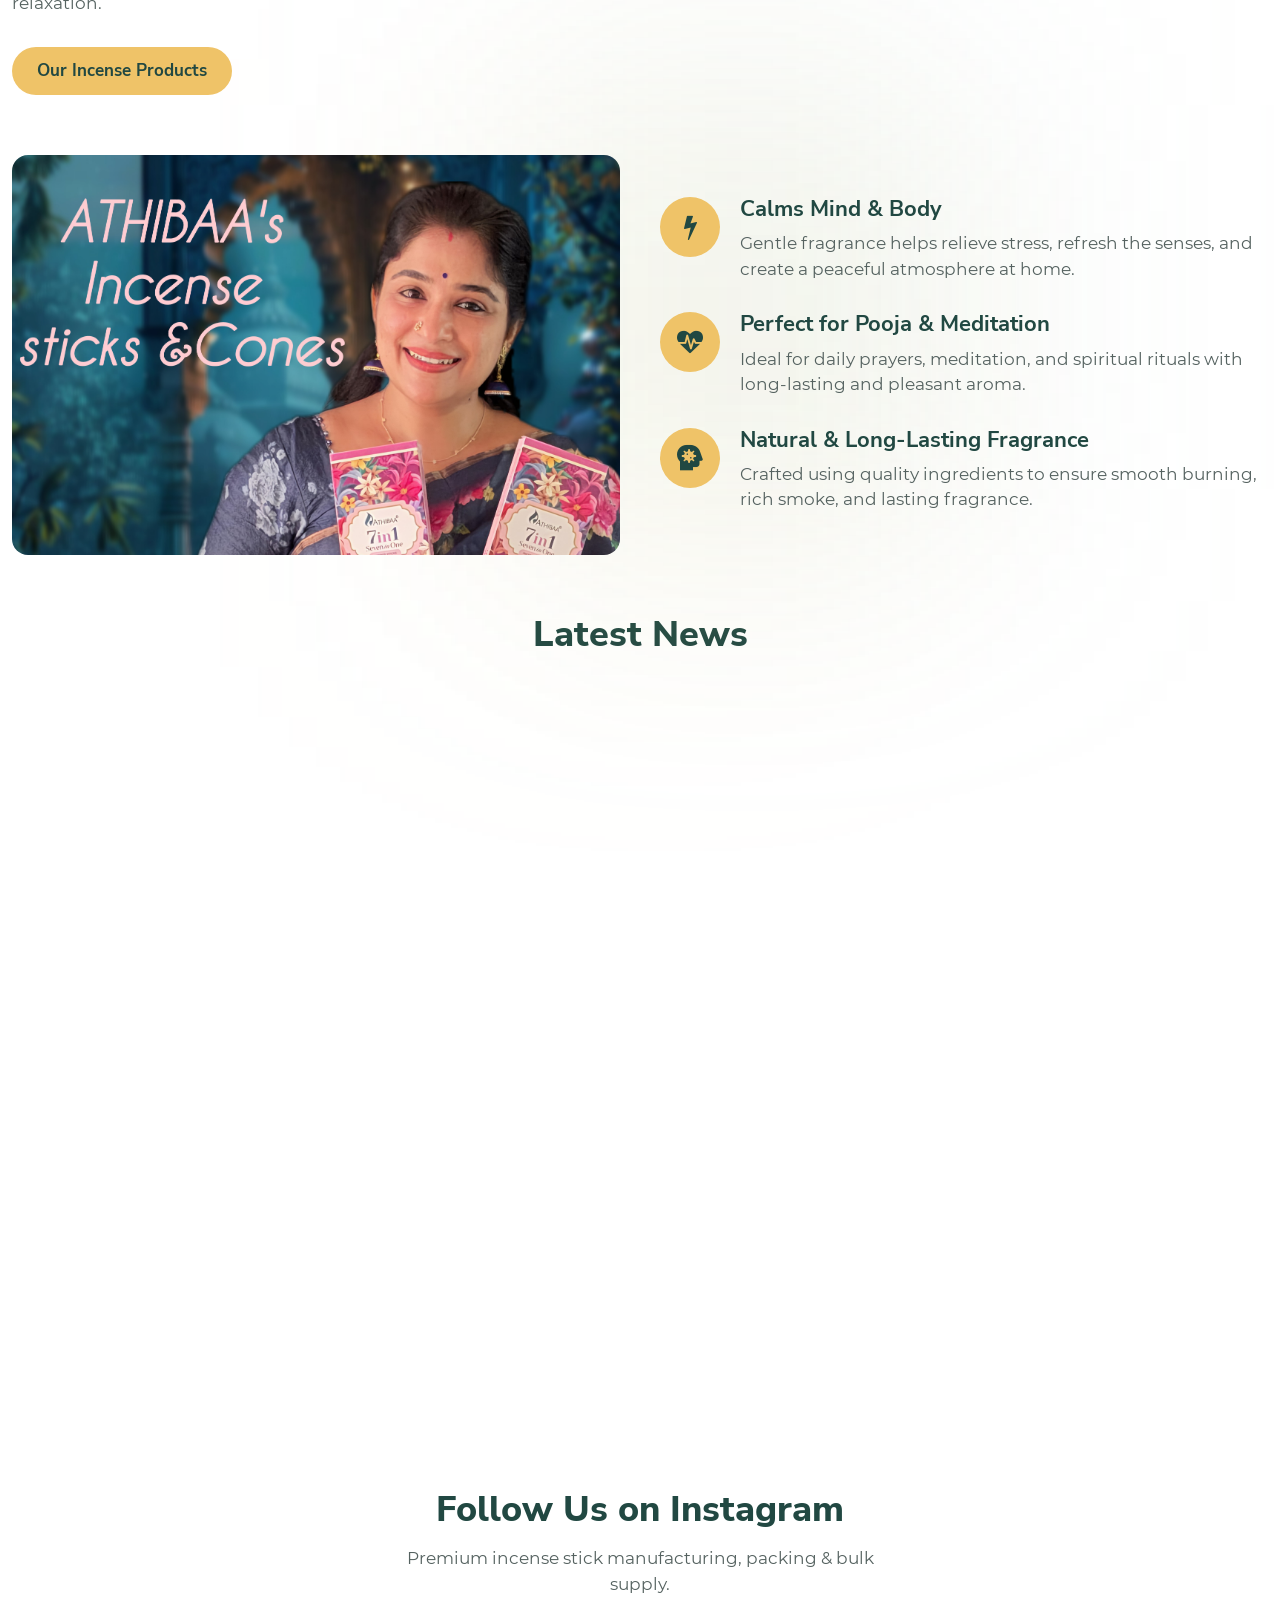
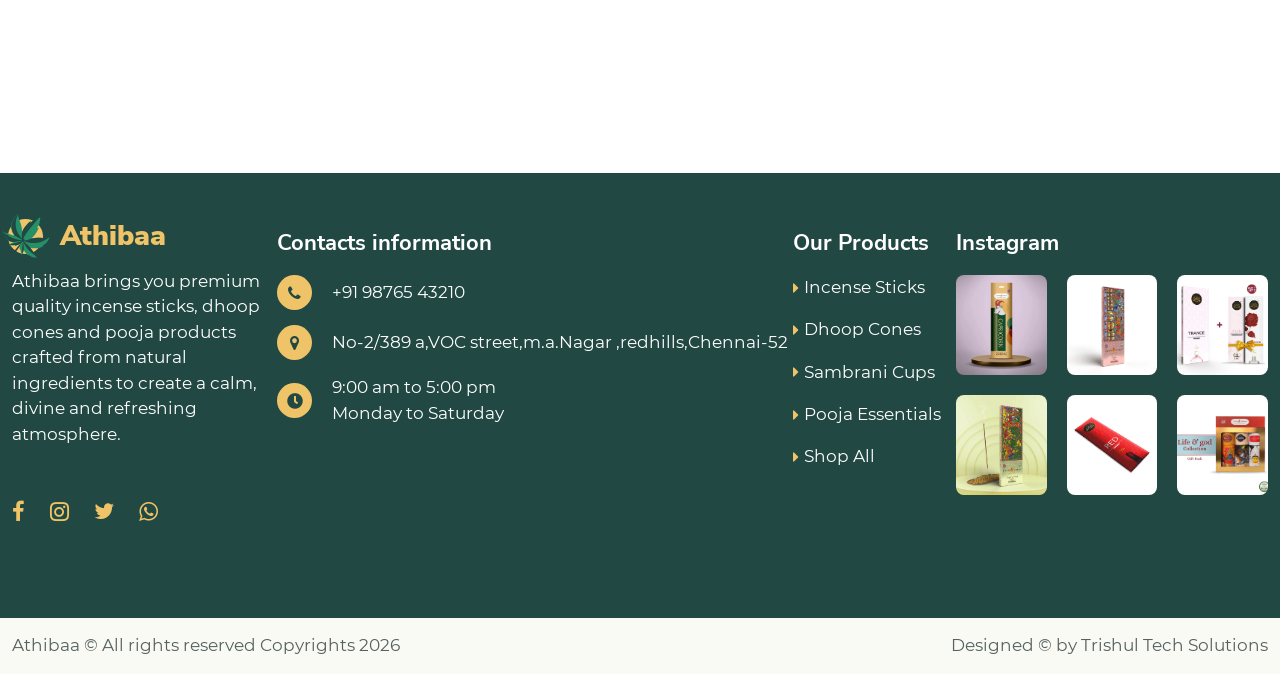
==== commit efa2da38: "updated" ====
--- a/index.html
+++ b/index.html
@@ -10,6 +10,8 @@
     <link rel="stylesheet preload" as="style" href="css/icomoon.css" />
     <link rel="stylesheet preload" as="style" href="css/libs.min.css" />
     <link rel="stylesheet" href="css/socialmedia.css">
+    <link rel="stylesheet" href="css/common.css">
+
 
     <link rel="stylesheet" href="css/index.min.css" />
     <style>
@@ -86,72 +88,41 @@
                 </span>
 
             </a>
-            <nav class="header_nav">
-                <ul class="header_nav-list">
-                    <li class="header_nav-list_item dropdown">
-                        <a class="nav-link dropdown-toggle d-inline-flex align-items-center" href="#"
-                            data-bs-toggle="collapse" data-bs-target="#homeMenu" aria-expanded="false"
-                            aria-controls="homeMenu">
-                            Home
-                        </a>
-                        <div class="dropdown-menu collapse" id="homeMenu">
-
-                        </div>
-                    </li>
-
-
-                    <li class="header_nav-list_item dropdown">
-                        <a class="nav-link dropdown-toggle d-inline-flex align-items-center" href="#"
-                            data-bs-toggle="collapse" data-bs-target="#shopMenu" aria-expanded="false"
-                            aria-controls="shopMenu">
-                            Shop
-                            <i class="icon-caret_down icon"></i>
-                        </a>
-                        <div class="dropdown-menu collapse" id="shopMenu">
-                            <ul class="dropdown-list">
-
-                                <li class="list-item nav-item" data-page="shop2">
-                                    <a class="dropdown-item" href="shop.html">Shop</a>
-                                </li>
-                                <li class="list-item nav-item" data-page="product">
-                                    <a class="dropdown-item" href="product.html">Single Product 01</a>
-                                </li>
-                                <li class="list-item nav-item" data-page="product2">
-                                    <a class="dropdown-item" href="product2.html">Single Product 02</a>
-                                </li>
-
-                            </ul>
-                        </div>
-                    </li>
-
-                    <li class="header_nav-list_item dropdown">
-                        <a class="nav-link dropdown-toggle d-inline-flex align-items-center" href="#"
-                            data-bs-toggle="collapse" data-bs-target="#pagesMenu" aria-expanded="false"
-                            aria-controls="pagesMenu">
-                            Pages
-                            <i class="icon-caret_down icon"></i>
-                        </a>
-                        <div class="dropdown-menu collapse" id="pagesMenu">
-                            <ul class="dropdown-list">
-                                <li class="list-item nav-item" data-page="about">
-                                    <a class="dropdown-item" href="about.html">About</a>
-                                </li>
-
-                                <li class="list-item nav-item" data-page="contacts2">
-                                    <a class="dropdown-item" href="contacts.html">Contacts</a>
-                                </li>
-
-                            </ul>
-                        </div>
-                    </li>
-                </ul>
+            <nav class="main-nav">
+                <div class="nav-container">
+                   
+
+                    <!-- Desktop Menu -->
+                    <ul class="nav-list">
+                        <li class="nav-list__item" data-page="product2">
+                            <a class="nav-list__link" href="index.html">Home</a>
+                        </li>
+                        <li class="nav-list__item" data-page="product2">
+                            <a class="nav-list__link" href="about.html">About</a>
+                        </li>
+                        <li class="nav-list__item" data-page="product2">
+                            <a class="nav-list__link" href="shop.html">Shop</a>
+                        </li>
+                        <li class="nav-list__item" data-page="product2">
+                            <a class="nav-list__link" href="contacts.html">Contact</a>
+                        </li>
+                    </ul>
+
+                    <!-- Mobile Hamburger Toggle -->
+                    <span class="header_trigger" id="menuToggle">
+                        <span class="line line--short"></span>
+                        <span class="line"></span>
+                        <span class="line line--short"></span>
+                        <span class="line"></span>
+                    </span>
+                </div>
             </nav>
-            <span class="header_trigger d-inline-flex d-xl-none flex-column justify-content-between">
-                <span class="line line--short"></span>
-                <span class="line line"></span>
-                <span class="line line--short"></span>
-                <span class="line line"></span>
-            </span>
+
+
+
+
+
+           
             <div class="header_user d-flex justify-content-end align-items-center">
                 <form class="header_user-search" action="#" method="get" data-type="searchForm">
                     <input class="header_user-search_field field required" type="text" placeholder="Search..." />
@@ -1751,6 +1722,41 @@
         </div>
     </div>
     <script src="js/index.min.js"></script>
+    <script>
+        // Mobile Menu Toggle
+        document.addEventListener('DOMContentLoaded', function () {
+            const menuToggle = document.getElementById('menuToggle');
+            const navList = document.querySelector('.nav-list');
+
+            if (menuToggle) {
+                menuToggle.addEventListener('click', function () {
+                    this.classList.toggle('active');
+                    navList.classList.toggle('active');
+                });
+            }
+
+            // Close menu when clicking on a link (mobile)
+            const navLinks = document.querySelectorAll('.nav-list__link');
+            navLinks.forEach(link => {
+                link.addEventListener('click', function () {
+                    if (window.innerWidth <= 768) {
+                        menuToggle.classList.remove('active');
+                        navList.classList.remove('active');
+                    }
+                });
+            });
+
+            // Close menu when clicking outside
+            document.addEventListener('click', function (event) {
+                const isClickInside = document.querySelector('.main-nav').contains(event.target);
+
+                if (!isClickInside && navList.classList.contains('active')) {
+                    menuToggle.classList.remove('active');
+                    navList.classList.remove('active');
+                }
+            });
+        });
+    </script>
 </body>
 
 </html>
--- a/css/common.css
+++ b/css/common.css
@@ -0,0 +1,202 @@
+/* Navigation Styles */
+.main-nav {
+    padding: 0.5rem 0;
+    position: sticky;
+    top: 0;
+    z-index: 1000;
+}
+
+.nav-container {
+    max-width: 1200px;
+    margin: 0 auto;
+    padding: 0 1rem;
+    display: flex;
+    justify-content: space-between;
+    align-items: center;
+}
+
+.brand-link {
+    color: #d97706;
+    text-decoration: none;
+    transition: color 0.3s ease;
+}
+
+.brand-link:hover {
+    color: #b45309;
+}
+
+/* Navigation List */
+.nav-list {
+    list-style: none;
+    margin: 0;
+    padding: 0;
+    display: flex;
+    flex-wrap: wrap;
+    align-items: center;
+    gap: 0.5rem;
+}
+
+.nav-list__item {
+    display: inline-block;
+}
+
+.nav-list__link {
+    display: inline-block;
+    padding: 0.75rem 1.5rem;
+    color: #374151;
+    text-decoration: none;
+    font-weight: 500;
+    font-size: 1rem;
+    border-radius: 0.375rem;
+    transition: all 0.3s ease;
+    position: relative;
+}
+
+.nav-list__link:hover {
+    color: #d97706;
+    background-color: #fffbeb;
+}
+
+.nav-list__link:active,
+.nav-list__link.active {
+    color: #d97706;
+    font-weight: 600;
+}
+
+/* Underline effect on hover */
+.nav-list__link::after {
+    content: '';
+    position: absolute;
+    width: 0;
+    height: 2px;
+    bottom: 0.5rem;
+    left: 50%;
+    background-color: #d97706;
+    transition: all 0.3s ease;
+    transform: translateX(-50%);
+}
+
+.nav-list__link:hover::after {
+    width: 60%;
+}
+
+/* Hamburger Menu */
+.header_trigger {
+    display: none;
+    flex-direction: column;
+    justify-content: space-between;
+    width: 30px;
+    height: 24px;
+    cursor: pointer;
+    transition: all 0.3s ease;
+}
+
+.header_trigger .line {
+    width: 100%;
+    height: 3px;
+    background-color: #374151;
+    border-radius: 2px;
+    transition: all 0.3s ease;
+}
+
+.header_trigger .line--short {
+    width: 70%;
+}
+
+.header_trigger:hover .line {
+    background-color: #d97706;
+}
+
+/* Active hamburger animation */
+.header_trigger.active .line:nth-child(1) {
+    transform: rotate(45deg) translate(8px, 8px);
+    width: 100%;
+}
+
+.header_trigger.active .line:nth-child(2) {
+    opacity: 0;
+}
+
+.header_trigger.active .line:nth-child(3) {
+    transform: rotate(-45deg) translate(8px, -8px);
+    width: 100%;
+}
+
+.header_trigger.active .line:nth-child(4) {
+    opacity: 0;
+}
+
+/* Tablet Responsive (768px - 1024px) */
+@media (max-width: 1024px) {
+    .nav-list {
+        gap: 0.25rem;
+    }
+    
+    .nav-list__link {
+        padding: 0.5rem 1rem;
+        font-size: 0.95rem;
+    }
+    
+    .nav-list__link::after {
+        display: none;
+    }
+}
+
+/* Mobile Responsive (max-width: 768px) */
+@media (max-width: 768px) {
+    .header_trigger {
+        display: flex;
+    }
+    
+    .nav-list {
+        position: fixed;
+        top: 60px;
+        left: 0;
+        right: 0;
+        background-color: transparent; /* Changed: transparent by default */
+        flex-direction: column;
+        gap: 0;
+        padding: 0; /* Changed: no padding by default */
+        box-shadow: none; /* Changed: no shadow by default */
+        max-height: 0;
+        overflow: hidden;
+        transition: all 0.3s ease; /* Changed: transition all properties */
+    }
+    
+    .nav-list.active {
+        max-height: 400px;
+        background-color: #ffffff; /* Added: white background when active */
+        padding: 1rem 0; /* Added: padding when active */
+        box-shadow: 0 4px 6px rgba(0, 0, 0, 0.1); /* Added: shadow when active */
+    }
+    
+    .nav-list__item {
+        width: 100%;
+        text-align: center;
+    }
+    
+    .nav-list__link {
+        width: 100%;
+        padding: 1rem;
+        border-radius: 0;
+    }
+    
+    .nav-list__link::after {
+        display: none;
+    }
+}
+
+/* Small Mobile (max-width: 480px) */
+@media (max-width: 480px) {
+    .nav-list__link {
+        font-size: 0.9rem;
+        padding: 0.75rem;
+    }
+}
+
+/* Desktop Large (min-width: 1025px) */
+@media (min-width: 1025px) {
+    .nav-list {
+        justify-content: flex-end;
+    }
+}
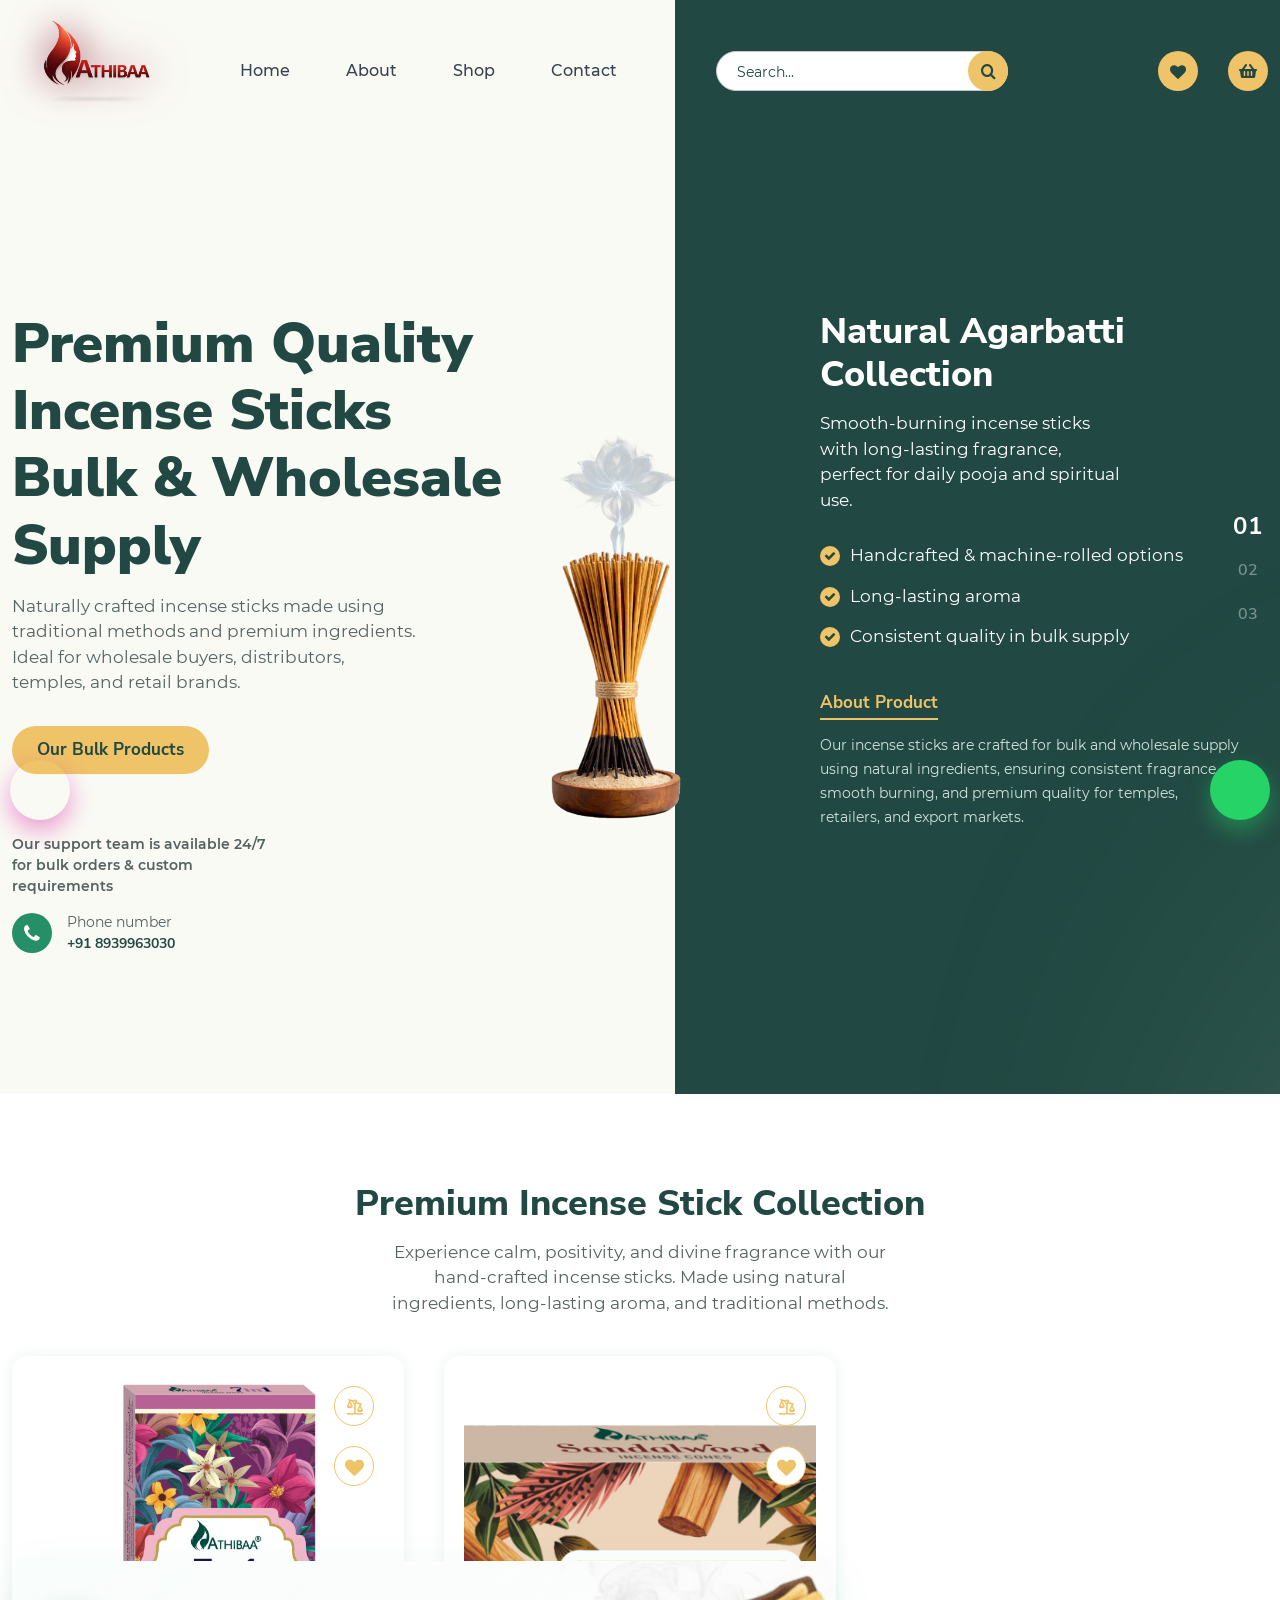
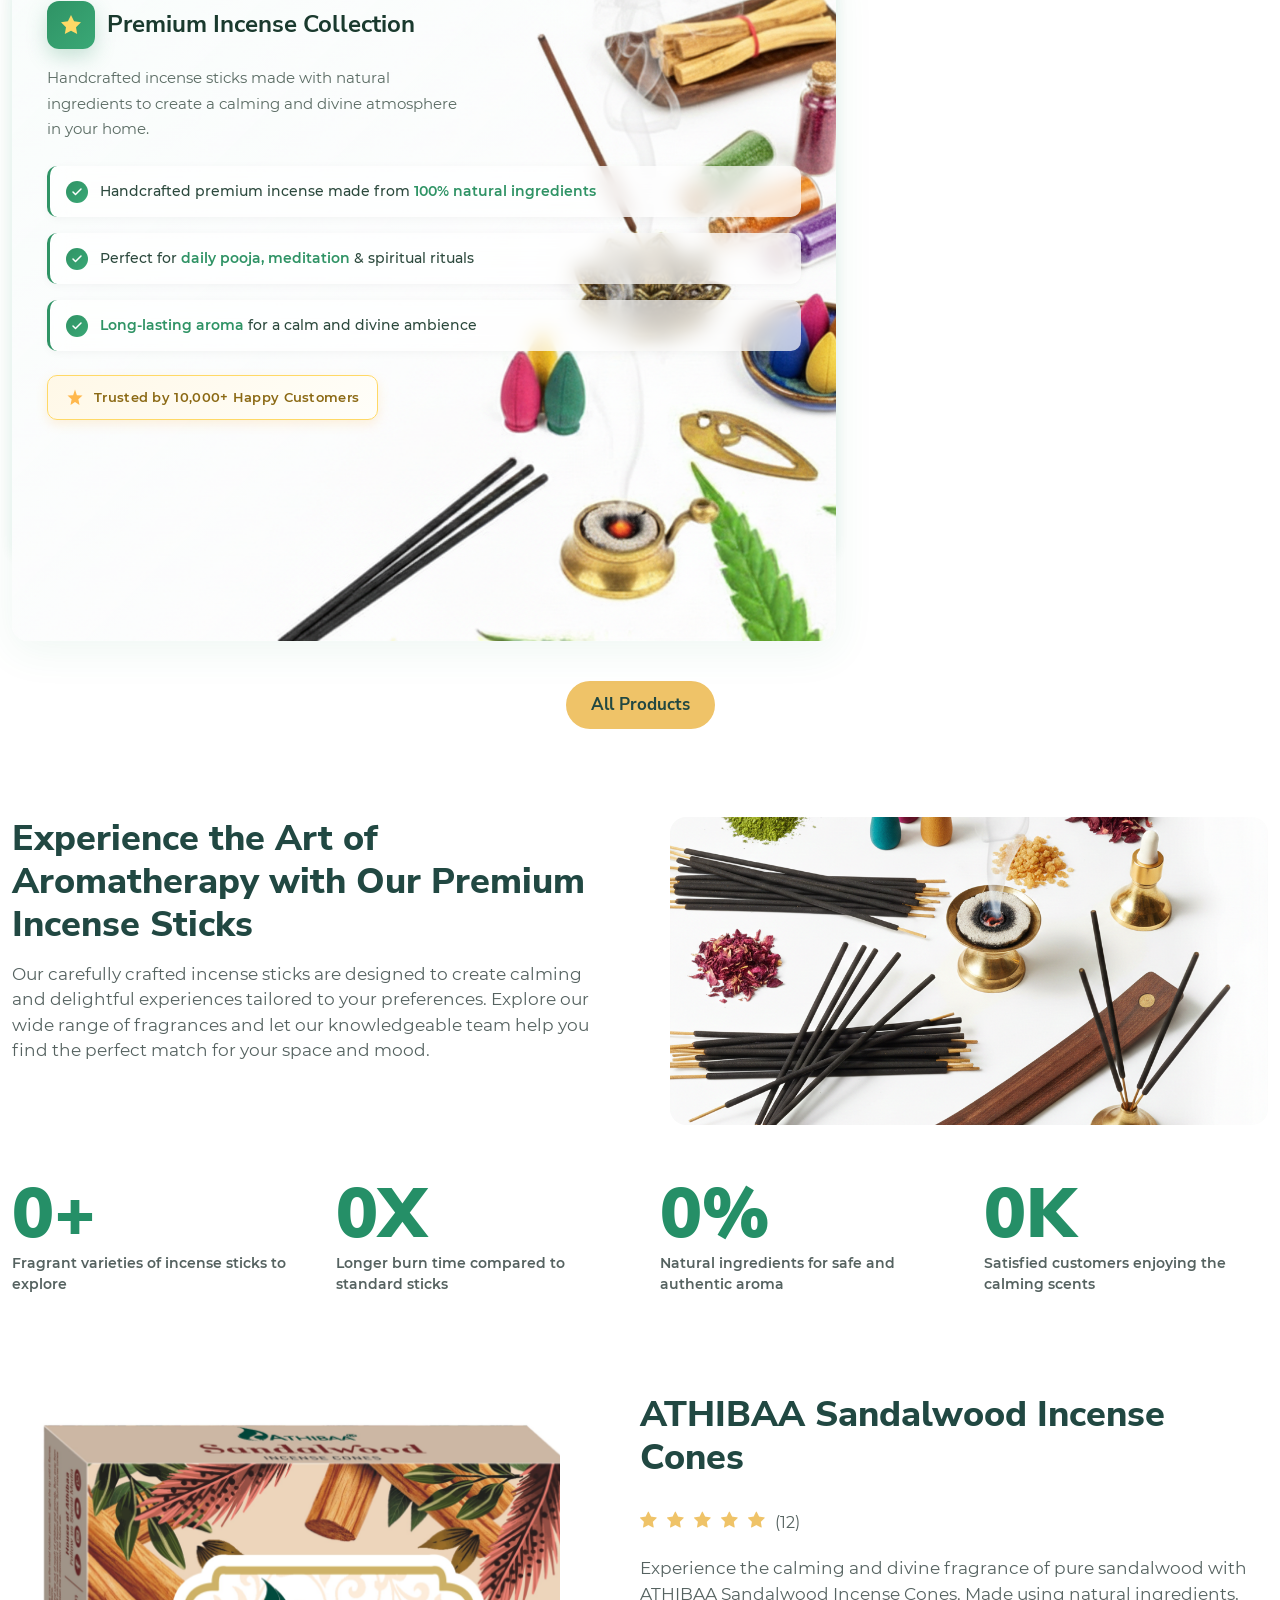
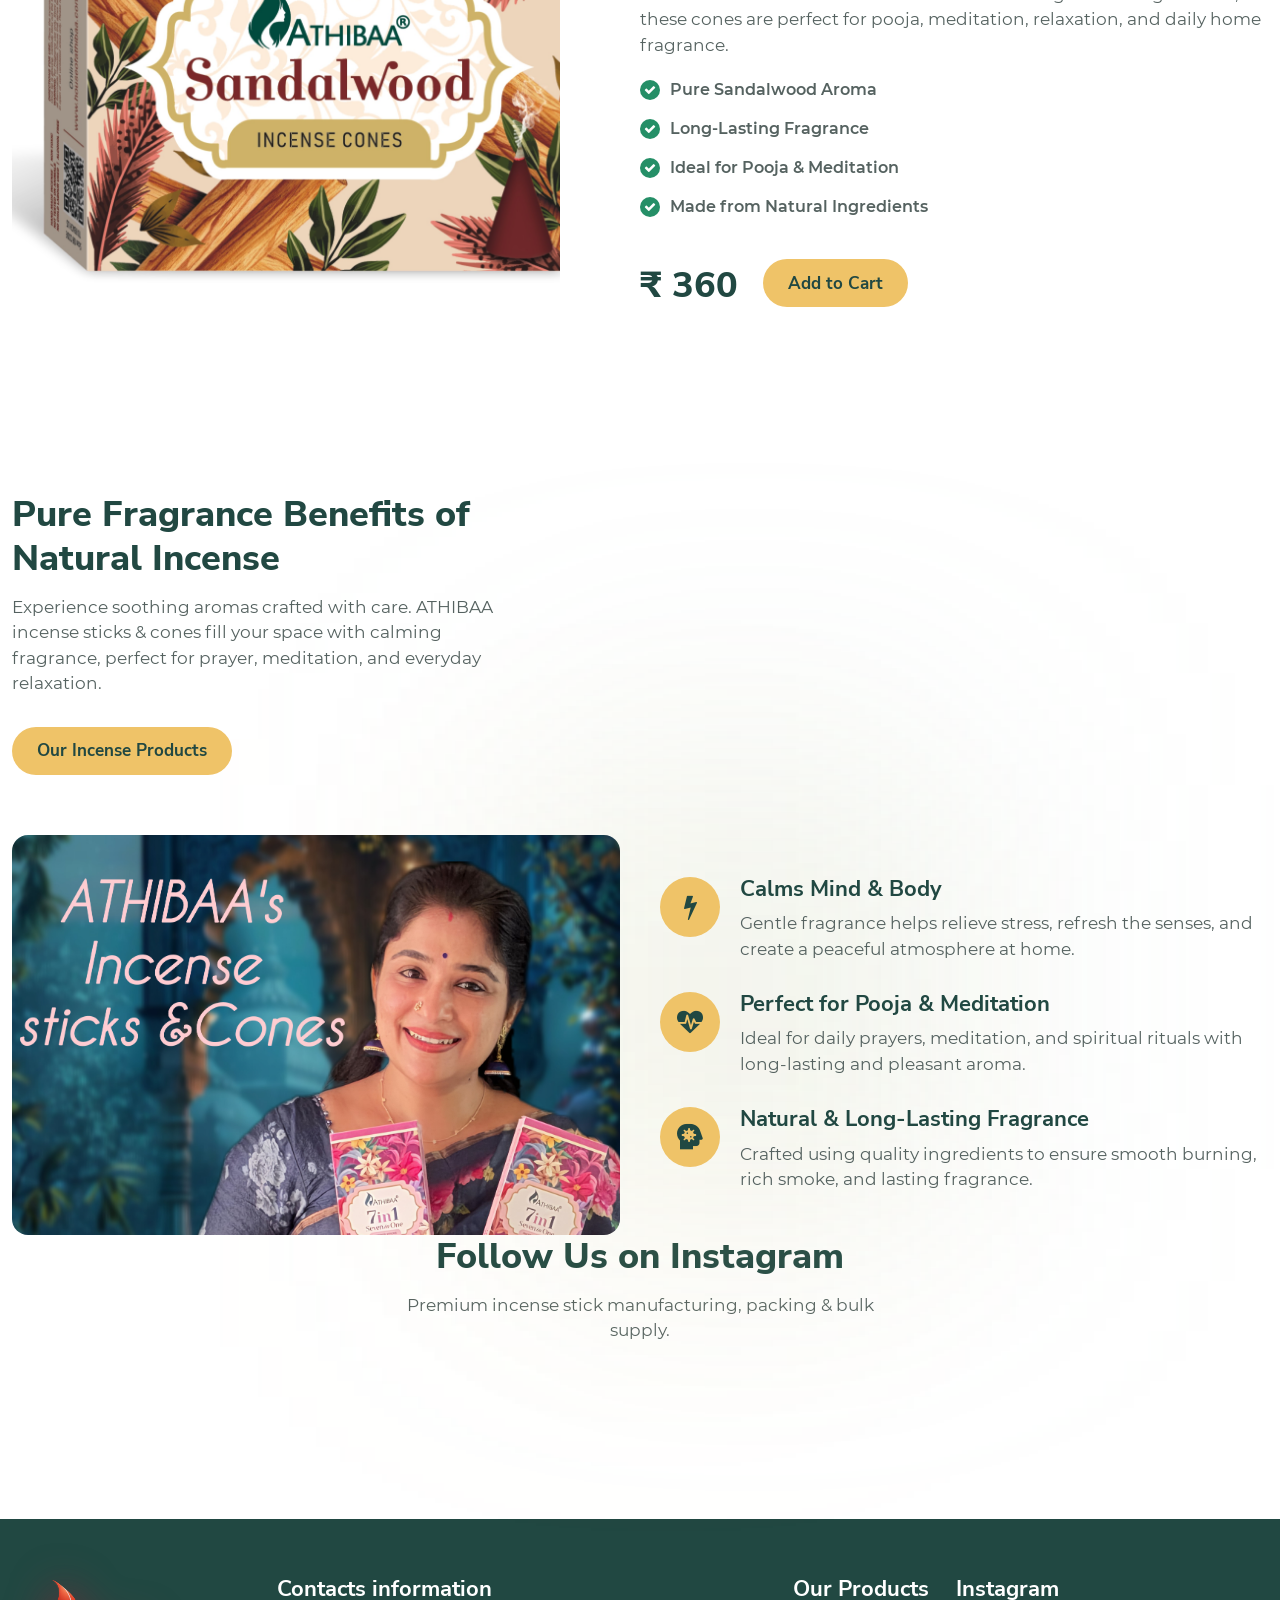
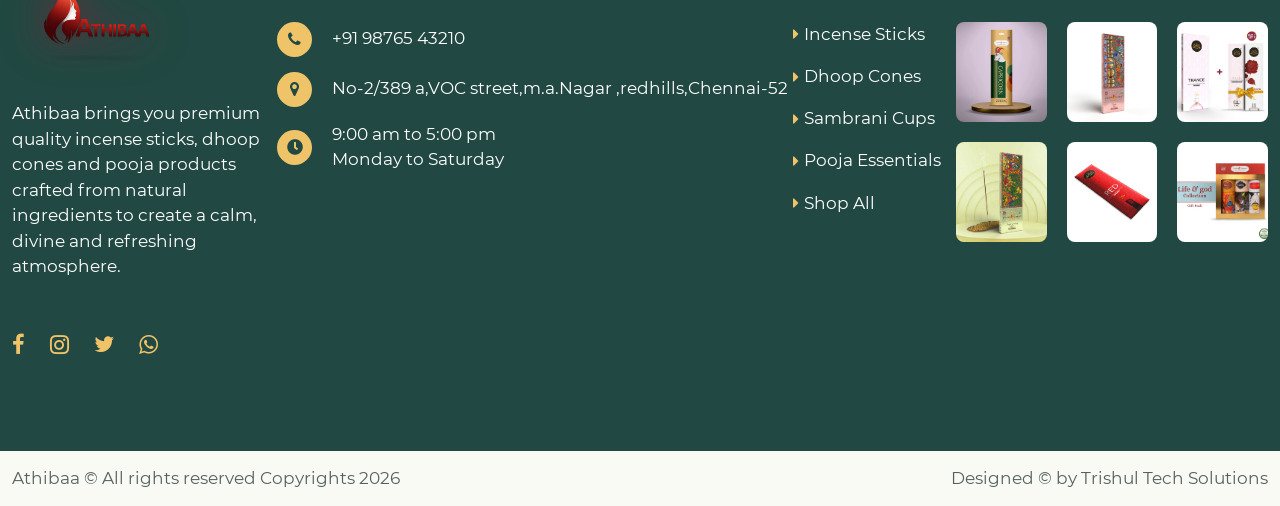
==== commit 975a34e5: "updayed" ====
--- a/index.html
+++ b/index.html
@@ -106,7 +106,7 @@
                         <li class="nav-list__item" data-page="product2">
                             <a class="nav-list__link" href="contacts.html">Contact</a>
                         </li>
-                    </ul>
+                       </ul>
 
                     <!-- Mobile Hamburger Toggle -->
                     <span class="header_trigger" id="menuToggle">
@@ -353,7 +353,7 @@
                                 <a href="product.html" target="_blank" rel="noopener norefferer">
                                     <picture>
 
-                                        <img class="lazy preview" src="img/athibaa/athi-1.png" alt="Tangerine Dream" />
+                                        <img class="lazy preview" src="img/athibaa/orig-1.jpeg" alt="Tangerine Dream" style="margin-left: 57px; width: 80%;"/>
                                     </picture>
                                 </a>
                                 <div class="overlay d-flex justify-content-between align-items-start">
@@ -396,7 +396,7 @@
                                               ">
                                     Refreshing citrus fragrance that uplifts your mood and relaxes the mind.
                                 </p>
-                                <!-- Divider -->
+                                
                                 <div style="
                                             width: 60px;
                                             height: 2px;
@@ -416,7 +416,7 @@
                             <div class="media">
                                 <a href="product.html" target="_blank" rel="noopener norefferer">
                                     <picture>
-                                        <img class="lazy preview" src="img/athibaa/athi-2.png" alt="Tangerine Dream" />
+                                        <img class="lazy preview" src="img/athibaa/orig-3.jpeg" alt="Tangerine Dream" />
                                     </picture>
                                 </a>
                                 <div class="overlay d-flex justify-content-between align-items-start">
@@ -466,7 +466,7 @@
                                               ">
                                     Classic floral aroma with a soothing and spiritual feel.
                                 </p>
-                                <!-- Divider -->
+                                
                                 <div style="
                                             width: 60px;
                                             height: 2px;
@@ -478,7 +478,8 @@
                             </div>
                         </div>
                     </div>
-                    <div class="products_list-item">
+
+                    <!-- <div class="products_list-item">
                         <div class="products_list-item_wrapper d-flex flex-column">
                             <div class="media">
                                 <a href="product.html" target="_blank" rel="noopener norefferer">
@@ -535,7 +536,7 @@
                                               ">
                                     Rich sandalwood blended with soft musk notes.
                                 </p>
-                                <!-- Divider -->
+                                
                                 <div style="
                                             width: 60px;
                                             height: 2px;
@@ -604,7 +605,7 @@
                                               ">
                                     Traditional floral incense with a soothing and spiritual fragrance.
                                 </p>
-                                <!-- Divider -->
+                                
                                 <div style="
                                             width: 60px;
                                             height: 2px;
@@ -674,7 +675,7 @@
                                     Sweet and elegant rose fragrance that spreads positivity and freshness throughout
                                     your space.
                                 </p>
-                                <!-- Divider -->
+                                
                                 <div style="
                                             width: 60px;
                                             height: 2px;
@@ -742,7 +743,7 @@
                                               ">
                                     Gentle lavender aroma that calms the senses and helps reduce stress naturally.
                                 </p>
-                                <!-- Divider -->
+                                
                                 <div style="
                                             width: 60px;
                                             height: 2px;
@@ -752,7 +753,7 @@
                                 </div>
                             </div>
                         </div>
-                    </div>
+                    </div> -->
                     <div class="products_list-promo" style="
     position: relative;
     background: url(img/athibaa/athib-2-bg.png) center / cover no-repeat;
@@ -760,6 +761,7 @@
     padding: 40px 35px;
     box-shadow: 0 10px 40px rgba(47, 147, 101, 0.08);
     overflow: hidden;
+    margin-top: -680px;
 ">
                         <!-- Decorative Background Overlay -->
                         <span class="overlay" style="
@@ -1181,14 +1183,14 @@
         <!-- Effects section end  -->
 
         <!-- Latest news section start -->
-        <section class="latest section">
+        <!-- <section class="latest section">
             <div class="container">
                 <h2 class="latest_header">Latest News</h2>
 
-                <div class="latest_wrapper d-flex flex-column-reverse flex-lg-row">
+                <div class="latest_wrapper d-flex flex-column-reverse flex-lg-row"> -->
 
                     <!-- LEFT PROMO IMAGE -->
-                    <div class="latest_promo" data-aos="fade-right">
+                    <!-- <div class="latest_promo" data-aos="fade-right">
                         <picture>
                             <img class="lazy latest_promo-bg" src="img/athibaa/latest-1.png"
                                 alt="Athibaa Incense Sticks" />
@@ -1203,12 +1205,12 @@
                                 designed to create a calm, spiritual, and refreshing ambience.
                             </p>
                         </div>
-                    </div>
+                    </div> -->
 
                     <!-- RIGHT LIST -->
-                    <ul class="latest_list col-lg-7 col-xl-6">
-
-                        <!-- ITEM 1 -->
+                    <!-- <ul class="latest_list col-lg-7 col-xl-6">
+
+                       
                         <li class="list-item d-flex flex-column flex-sm-row" data-aos="fade-up">
                             <span class="latest_list-preview">
                                 <picture>
@@ -1241,7 +1243,7 @@
                             </div>
                         </li>
 
-                        <!-- ITEM 2 -->
+                        
                         <li class="list-item d-flex flex-column flex-sm-row" data-aos="fade-up">
                             <span class="latest_list-preview">
                                 <picture>
@@ -1274,7 +1276,6 @@
                             </div>
                         </li>
 
-                        <!-- ITEM 3 -->
                         <li class="list-item d-flex flex-column flex-sm-row" data-aos="fade-up">
                             <span class="latest_list-preview">
                                 <picture>
@@ -1307,10 +1308,10 @@
                             </div>
                         </li>
 
-                    </ul>
-                </div>
+                    </ul> -->
+                <!-- </div>
             </div>
-        </section>
+        </section> -->
         <!-- Latest news section end -->
 
 
@@ -1403,52 +1404,12 @@
             <div class="container d-flex flex-column flex-md-row flex-wrap flex-xl-nowrap justify-content-xl-between">
                 <div class="footer_main-about footer_main-block col-md-6 col-xl-auto">
                     <a class="brand footer_main-about_brand d-flex align-items-center" href="index.html">
-                        <span class="logo">
-                            <svg width="48" height="45" viewBox="0 0 48 45" fill="none"
-                                xmlns="http://www.w3.org/2000/svg">
-                                <g clip-path="url(#logoFooter)">
-                                    <circle cx="23.5" cy="23.4998" r="17.5" fill="#EFC368" />
-                                    <path
-                                        d="M9.79512 42.7418V42.7418C9.34023 42.4033 9.31895 41.6825 9.74864 41.1504L20.897 27.3735L21.6772 27.954L11.3571 42.3414C10.9578 42.9017 10.25 43.0802 9.79512 42.7418Z"
-                                        fill="#214842" />
-                                    <path
-                                        d="M26.6771 42.8479C24.3476 41.406 22.6473 39.3633 21.68 36.619C21.6593 36.5586 21.6359 36.5018 21.6151 36.4414C21.4922 39.036 20.3226 40.6907 20.2435 42.0699C19.132 40.0735 18.4588 38.1106 18.4647 36.206C18.1821 36.2953 17.9437 36.5019 17.8208 36.958C17.3874 35.131 17.6447 32.9512 18.3642 30.5317C18.3464 30.5407 18.3321 30.5524 18.317 30.5578C16.2065 31.901 14.1964 32.7376 12.3296 32.8201C12.7376 32.5789 12.8705 32.2927 12.875 31.9938C11.0458 32.5244 8.97337 32.4184 6.74791 31.9002C8.04923 31.4476 9.32012 29.8636 11.7803 29.0303C11.6909 29.0245 11.5988 29.0222 11.5182 29.0119C8.64916 28.8206 6.24349 27.758 4.23021 25.933C4.69937 26.0793 5.11342 26.0499 5.44359 25.7948C1.69403 23.2492 0.824471 20.6681 0.188852 18.0841C0.246001 18.1328 0.303978 18.1877 0.364647 18.239C2.42593 19.949 7.42129 20.651 12.0076 22.6794C11.9954 22.659 11.9796 22.6359 11.9709 22.6182C8.85487 17.65 8.34457 13.0834 9.54543 8.78741C9.58318 9.21335 9.74327 9.53553 10.0257 9.75395C11.6092 4.78897 13.794 2.1021 16.3564 0.847511C14.6956 3.40296 20.6028 11.3757 20.0354 18.9763C20.067 18.905 20.0933 18.8408 20.1285 18.7722C21.8813 14.7689 24.9437 11.1591 29.0134 7.86035C28.3949 8.82752 28.0996 9.53433 28.39 10.3354C31.404 6.98018 34.6553 4.90665 38.1701 4.24101C38.4991 7.80318 37.4021 11.5 35.0076 15.3221C35.8577 15.3804 36.4557 14.9017 37.2149 14.0407C35.1295 18.9466 32.4473 22.9381 29.0008 25.7322C29.1119 25.6872 29.2212 25.652 29.3359 25.6097C29.3421 25.6088 29.3448 25.6052 29.3537 25.6007C36.0383 23.3432 44.4319 26.1635 47.0271 24.609L47.0298 24.6054C47.1919 24.5148 47.3285 24.3994 47.444 24.2681C46.9443 27.0771 44.9637 29.9178 40.6276 32.8085C40.9181 33.0162 41.2754 33.084 41.6891 33.0038C37.8727 35.3512 33.3229 36.116 27.6566 34.4662C27.7021 34.5229 27.7477 34.5796 27.7924 34.6301C31.0172 38.5605 33.0746 43.2124 35.3315 44.5604C32.6759 44.6643 29.9551 44.5399 26.4711 41.6346C26.3186 42.0347 26.4036 42.4346 26.6771 42.8479Z"
-                                        fill="#258F67" />
-                                    <path
-                                        d="M21.6964 27.3339C21.6964 27.3339 16.6815 25.0813 12.6419 22.5125C9.405 17.4567 8.82341 12.8418 9.98562 8.52346C10.0299 8.95377 10.1971 9.28105 10.4873 9.50533C12.0295 4.51719 14.2143 1.83603 16.8028 0.605255C16.8064 0.60798 7.27498 14.1519 21.6964 27.3339Z"
-                                        fill="#214842" />
-                                    <path
-                                        d="M20.7347 26.7685C20.7347 26.7685 18.8112 24.2889 20.2761 18.3905C22.0786 14.3957 25.1468 10.758 29.1883 7.40349C28.563 8.37328 28.2585 9.07826 28.5221 9.86229C31.5371 6.47721 34.7524 4.352 38.1907 3.61065C30.819 11.8745 24.022 19.9355 20.7347 26.7685Z"
-                                        fill="#214842" />
-                                    <path
-                                        d="M46.9734 24.4342C38.3251 31.4347 29.6485 31.3625 20.9666 27.3752C22.7954 28.1005 26.1505 27.0664 29.4339 25.6238C29.44 25.6229 29.4427 25.6193 29.4516 25.6147C36.1028 23.294 44.3824 26.0159 46.9734 24.4342Z"
-                                        fill="#214842" />
-                                    <path
-                                        d="M35.7432 43.9906C28.1977 39.4093 22.5531 34.0408 20.9998 26.9998C20.9998 26.9998 24.4082 31.2641 28.0546 34.2607C31.3346 38.117 33.4955 42.6236 35.7432 43.9906Z"
-                                        fill="#214842" />
-                                    <path
-                                        d="M20.3668 41.3979C19.9237 36.5216 20.2623 31.7313 21.1995 26.9998C21.389 30.1599 21.57 33.3522 21.8533 36.069C21.8345 36.0107 21.8131 35.9559 21.7944 35.8976C21.6233 38.4267 20.4668 40.0586 20.3668 41.3979Z"
-                                        fill="#214842" />
-                                    <path
-                                        d="M18.8106 30.5696C16.6844 31.8631 14.6463 32.6483 12.7329 32.6764C13.1445 32.445 13.2725 32.1601 13.2683 31.8585C11.4067 32.3402 9.27681 32.172 6.97768 31.5834C12.1204 30.7173 16.9056 29.3275 21.2743 27.331C20.976 28.0954 19.9814 29.3077 18.8106 30.5696Z"
-                                        fill="#214842" />
-                                    <path
-                                        d="M20.9696 27.2397C20.732 27.2913 15.5252 28.3696 11.6631 29.0039C8.78877 28.8184 6.38068 27.7577 4.3675 25.9313C4.83726 26.0771 5.25222 26.0465 5.58362 25.7899C1.83231 23.2444 0.966829 20.6567 0.335772 18.0657C0.392925 18.1144 0.450895 18.1693 0.51157 18.2206C6.50769 23.538 13.1637 27.0346 20.9696 27.2397Z"
-                                        fill="#214842" />
-                                    <path
-                                        d="M22.2931 28.0032C21.7944 28.665 20.8543 28.7971 20.1924 28.2984C19.5306 27.7997 19.3985 26.8595 19.8972 26.1977C20.3959 25.5359 21.336 25.4038 21.9979 25.9025C22.6597 26.4012 22.7918 27.3413 22.2931 28.0032Z"
-                                        fill="#214842" />
-                                </g>
-                                <defs>
-                                    <clipPath id="logoFooter">
-                                        <rect width="48" height="45" fill="white" />
-                                    </clipPath>
-                                </defs>
-                            </svg>
-                        </span>
-                        <span class="accent">Athibaa</span>
-
-                    </a>
+                <span style="display: inline-block; position: relative; animation: float 3s ease-in-out infinite;">
+                    <img src="img/athibaa/logo-2.png" alt="Athibaa" style="width: 198px; filter: drop-shadow(0 0 20px rgba(139,34,52,0.8)); 
+                animation: glow 2s ease-in-out infinite;">
+                </span>
+
+            </a>
                     <div class="footer_main-about_wrapper">
                         <p class="text">
                             Athibaa brings you premium quality incense sticks, dhoop cones and pooja products
@@ -1634,7 +1595,7 @@
                         <a href="product.html" target="_blank" rel="noopener norefferer">
                             <picture>
 
-                                <img class="lazy" src="img/placeholder.jpg" alt="media" />
+                                <img class="lazy" src="img/athibaa/orig-1.jpeg" alt="media" />
                             </picture>
                         </a>
                     </div>
@@ -1662,7 +1623,7 @@
                         <a href="product.html" target="_blank" rel="noopener norefferer">
                             <picture>
 
-                                <img class="lazy" src="img/placeholder.jpg" alt="media" />
+                                <img class="lazy" src="img/athibaa/orig-3.jpeg" alt="media" />
                             </picture>
                         </a>
                     </div>
@@ -1685,34 +1646,7 @@
                         <a class="btn--underline" href="#">Remove</a>
                     </div>
                 </li>
-                <li class="cartOffcanvas_body-list_item d-sm-flex align-items-center">
-                    <div class="media">
-                        <a href="product.html" target="_blank" rel="noopener norefferer">
-                            <picture>
-
-                                <img class="lazy" src="img/placeholder.jpg" alt="media" />
-                            </picture>
-                        </a>
-                    </div>
-                    <div class="main d-flex flex-wrap justify-content-between align-items-end align-items-lg-center">
-                        <a class="main_title" href="product.html" target="_blank" rel="noopener norefferer">
-                            <span class="main_title-product"> Natures: CBD Tincture </span>
-                        </a>
-                        <div class="main_price">
-                            <span class="price">$7.49</span>
-                        </div>
-                        <div class="qty d-flex align-items-center justify-content-between">
-                            <span class="qty_minus control disabled d-flex align-items-center">
-                                <i class="icon-minus"></i>
-                            </span>
-                            <input class="qty_amount" type="number" readonly value="1" min="1" max="99" />
-                            <span class="qty_plus control d-flex align-items-center">
-                                <i class="icon-plus"></i>
-                            </span>
-                        </div>
-                        <a class="btn--underline" href="#">Remove</a>
-                    </div>
-                </li>
+                
             </ul>
             <div class="cartOffcanvas_body-total d-flex justify-content-between align-items-center">
                 <span>Total</span>
--- a/css/common.css
+++ b/css/common.css
@@ -198,5 +198,7 @@
 @media (min-width: 1025px) {
     .nav-list {
         justify-content: flex-end;
+        display: flex;
+        flex-wrap: nowrap;
     }
 }
--- a/css/index.min.css
+++ b/css/index.min.css
@@ -1377,9 +1377,10 @@
 
 .products_list-item_wrapper .media img {
     position: relative;
-    max-height: 90%;
+    /* max-height: 90%; */
     width: 90%;
-    margin: auto
+    margin: auto;
+    height: 62vh;
 }
 
 .products_list-item_wrapper .media .label {
